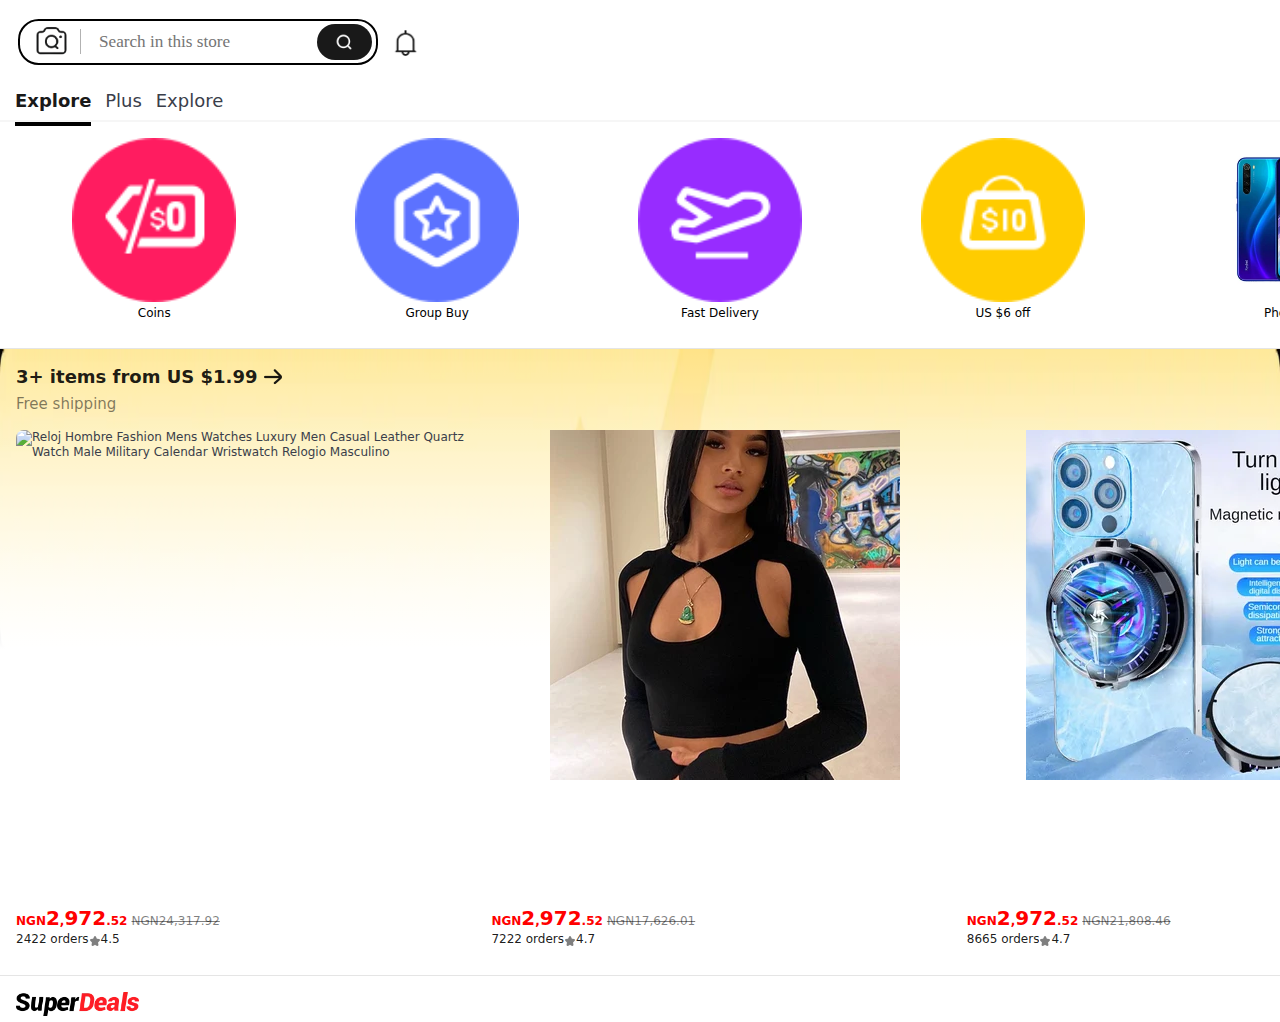
==== index.html @ a8bd3bec "Ecommerce PWA" ====
<!DOCTYPE html>
<html lang="en">
<head>
  <meta charset="UTF-8">
  <meta http-equiv="X-UA-Compatible" content="IE=edge">
  <meta name="viewport" content="width=device-width, initial-scale=1.0">
  <link rel="icon" href="img/logo.png" type="image/png">
  <title>Expresshub electronics & Grocery Delivery Mobile Template</title>
  <link rel="stylesheet" href="vender/bootstrap/css/bootstrap.min.css">
  <link rel="stylesheet" href="vender/icofont/icofont.min.css">
  <link rel="stylesheet" href="https://assets.alicdn.com/g/ae-fe/cosmos/0.0.228/msite/index.css">
  <link rel="stylesheet" href="vender/slick/slick/slick.css">
  <link rel="stylesheet" href="vender/slick/slick/slick-theme.css">
  <link rel="stylesheet" href="vender/sidebar/demo.css">
  <link rel="stylesheet" href="./css/home-msite/0.0.10/chunk.6g8dk98sdc98.css">
  <link rel="stylesheet" href="./css/home-msite/0.0.10/chunk.y7hi8d6sk78.css">
  <!-- <link rel="stylesheet" href="css/style.css"> -->
  <link rel="stylesheet" href="css/comet-icon/index.css">
  <!-- <link rel="stylesheet" href="css/cosmos/0.0.228/smart-banner-z845.css"> -->
  <link rel="stylesheet" href="css/home-msite/0.0.10/index.css">
  <link rel="stylesheet" href="https://assets.alicdn.com/g/ae-dida/home-msite/0.0.31/index.css">
  <!-- <link rel="stylesheet" href="https://ms.staticbg.com/default/web/dist/css/chunk-496bb4aa.4d5180b0.css"> -->
  <link rel="stylesheet" href="https://assets.alicdn.com/g/ae-fe/cosmos/0.0.226/msite/campaign.css">
  <script src="https://ajax.googleapis.com/ajax/libs/jquery/3.5.1/jquery.min.js"></script>

</head>
<body>
  <div class="homepage d-flex flex-column vh-100" style="display: block;">
    <!-- Header Starts -->
    <div id="shophead-appbar" style="border: 0px solid black; position: relative; box-sizing: border-box; display: flex; -webkit-box-orient: vertical; flex-direction: column; align-content: flex-start; flex-shrink: 0; z-index: 90;">
      <div style="border: 0px solid black; position: relative; box-sizing: border-box; display: flex; -webkit-box-orient: vertical; flex-direction: column; align-content: flex-start; flex-shrink: 0; width: 430px; height: 0.573333px; background-color: transparent;" data-appeared="true"></div>
      <div style="border: 0px solid black; position: relative; box-sizing: border-box; display: flex; -webkit-box-orient: vertical; flex-direction: column; align-content: flex-start; flex-shrink: 0;">
        <div style="border: 0px solid black; position: relative; box-sizing: border-box; display: flex; -webkit-box-orient: vertical; flex-direction: column; align-content: flex-start; flex-shrink: 0; opacity: 0; width: 430px; height: 0px;"></div>
        <div style="border: 0px solid black; position: relative; box-sizing: border-box; display: flex; -webkit-box-orient: horizontal; flex-direction: row; place-content: flex-start; flex-shrink: 0; width: 430px; height: 88.48px; -webkit-box-align: center; align-items: center; -webkit-box-pack: start; padding: 3.44px 18.3467px 9.17333px;">
          <div id="searchBar_container" style="border: 2px solid black; position: relative; box-sizing: border-box; display: flex; -webkit-box-orient: horizontal; flex-direction: row; place-content: flex-start space-between; flex-shrink: 0; width: 360px; height: 45.8667px; border-radius: 20.64px; color: rgb(117, 117, 117); background-color: rgb(255, 255, 255); -webkit-box-pack: justify; -webkit-box-align: center; align-items: center;">
            <div style="border: 0px solid black; position: relative; box-sizing: border-box; display: flex; -webkit-box-orient: vertical; flex-direction: column; place-content: flex-start center; flex-shrink: 0; height: 36.6933px; width: 55px; border-radius: 20.64px; margin-left: 4.58667px; -webkit-box-align: center; align-items: center; -webkit-box-pack: center;"><img src="./img/search-camera.png" style="display: flex; width: 50px; height: 50px;" alt="search-camera"></div>
            <div style="width: 1px; height: 25px; background-color: rgba(0, 0, 0, 0.3);"></div>
            <input style="appearance: none; background-color: transparent; border-color: rgb(0, 0, 0); border-width: 0px; box-sizing: border-box; color: rgb(117, 117, 117); padding: 0px; font-size: 17.2px; line-height: 34.4px; height: 34.4px; font-family: OpenSans; font-weight: 400; margin-left: 18.3467px; width: 320.64px; outline: none; text-overflow: ellipsis; overflow: hidden; white-space: nowrap;" value="Search in this store">
            <div style="border: 0px solid black; position: relative; box-sizing: border-box; display: flex; -webkit-box-orient: vertical; flex-direction: column; place-content: flex-start center; flex-shrink: 0; height: 36.6933px; width: 55.04px; background-color: rgb(25, 25, 25); border-radius: 20.64px; margin-right: 4.58667px; -webkit-box-align: center; align-items: center; -webkit-box-pack: center;"><img src="./img/48x48.webp" style="display: flex; width: 18.3467px; height: 18.3467px;" alt="48x48"></div>
          </div>
          <div style="border: 0px solid black; position: relative; box-sizing: border-box; display: flex; -webkit-box-orient: vertical; flex-direction: column; place-content: flex-start center; flex-shrink: 0; height: 36.6933px; width: 55.04px; margin-left: 0.5px; margin-right: 15px; -webkit-box-pack: center; -webkit-box-align: center; align-items: center;">
            <img src="./img/notification.png" style="display: flex; width: 50px; height: 50px;" alt="notification"></div><!-- empty -->
        </div>
        <div id="tabContainer" style="margin-bottom: 10px;">
          <div id="extab1" class="tab" style="display: inline-block;">
            <span style="margin-left: 15px; font-size: large; font-weight: bold; color: #191919;" onclick="adjustMarker(0)">Explore</span>
            <span class="marker" style="position: absolute; bottom: -4px; left: 15px; height: 4px; background-color: black;"></span>
          </div>
          <div id="extab2" class="tab" style="display: inline-block;">
            <span style="margin-left: 10px; font-size: large;" onclick="adjustMarker(1)">Plus</span>
            <span class="marker" style="position: absolute; bottom: -4px; left: 10px; height: 4px; background-color: black;"></span>
          </div>
          <div id="extab3" class="tab" style="display: inline-block;">
            <span style="margin-left: 10px; font-size: large;" onclick="adjustMarker(2)">Explore</span>
            <span class="marker" style="position: absolute; bottom: -4px; left: 10px; height: 4px; background-color: black;"></span>
          </div>
        </div>
            
      </div>
      <div style="position: absolute; bottom: 0; left: 0; width: 100%; height: 2px; background-color: rgba(212, 208, 208, 0.2);"></div>
      <!-- empty -->
      <!-- empty -->
      <!-- empty -->
    </div>
    <!-- Header End-->

  <div id="pages-tabs">
    <div id="firstSlide" class="my-auto overflow-auto vh-100" style="display: block;">

      <!-- Section 1  Starts-->
      <div id="y2023-diamond-3526833" class="gop-floor--component--KfkFLFY">
        <div data-spm="interact">
            <ul class="y2023-diamond--slider-list-wrap--2VbWS-t">
                <div class="slider--slider-root--1DQlwGU">
                    <div class="slider--slider-item--3JroW6G y2023-diamond--slider-item--1hwdWgb">
                        <li class="y2023-diamond--item--297E8-I">
                            <a
                                href=""
                            >
                                <div class="y2023-diamond--image-wrap--1cZUvHo">
                                    <img
                                        src="./img/deals.png"
                                        class="y2023-diamond--image--3-FzfK_"
                                        style="width: 12.8vw;"
                                    />
                                </div>
    
                                <div><span class="y2023-diamond--text--fDeKHYX" style="color: #000000;">Coins</span></div>
                            </a>
                        </li>
                        <li class="y2023-diamond--item--297E8-I">
                            <a
                                href=""
                            >
                                <div class="y2023-diamond--image-wrap--1cZUvHo">
                                    <img
                                        src="./img/discover.png"
                                        class="y2023-diamond--image--3-FzfK_"
                                        style="width: 12.8vw;"
                                    />
                                </div>
    
                                <div><span class="y2023-diamond--text--fDeKHYX" style="color: #000000;">Group Buy</span></div>
                            </a>
                        </li>
                        <li class="y2023-diamond--item--297E8-I">
                            <a
                                href=""
                            >
                                <div class="y2023-diamond--image-wrap--1cZUvHo">
                                    <img
                                        src="./img/delivery.png"
                                        class="y2023-diamond--image--3-FzfK_"
                                        style="width: 12.8vw;"
                                    />
                                </div>
    
                                <div><span class="y2023-diamond--text--fDeKHYX" style="color: #000000;">Fast Delivery</span></div>
                            </a>
                        </li>
                        <li class="y2023-diamond--item--297E8-I">
                            <a
                                href=""
                            >
                                <div class="y2023-diamond--image-wrap--1cZUvHo">
                                    <img
                                        src="./img/price-drop.png"
                                        class="y2023-diamond--image--3-FzfK_"
                                        style="width: 12.8vw;"
                                    />
                                </div>
    
                                <div><span class="y2023-diamond--text--fDeKHYX" style="color: #000000;">US $6 off</span></div>
                            </a>
                        </li>
                        <li class="y2023-diamond--item--297E8-I">
                            <a
                                href=""
                            >
                                <div class="y2023-diamond--image-wrap--1cZUvHo">
                                    <img
                                        src="./img/20200703080503_307.jpg.webp"
                                        class="y2023-diamond--image--3-FzfK_"
                                        style="width: 12.8vw;"
                                    />
                                </div>
    
                                <div><span class="y2023-diamond--text--fDeKHYX" style="color: #000000;">Phones</span></div>
                            </a>
                        </li>
                        <li class="y2023-diamond--item--297E8-I">
                          <a
                              href=""
                          >
                              <div class="y2023-diamond--image-wrap--1cZUvHo">
                                  <img
                                      src=""
                                      class="y2023-diamond--image--3-FzfK_"
                                      style="width: 12.8vw;"
                                  />
                              </div>
  
                              <div><span class="y2023-diamond--text--fDeKHYX" style="color: #000000;">Plus</span></div>
                          </a>
                      </li>
                      <li class="y2023-diamond--item--297E8-I">
                        <a
                            href=""
                        >
                            <div class="y2023-diamond--image-wrap--1cZUvHo">
                                <img
                                    src=""
                                    class="y2023-diamond--image--3-FzfK_"
                                    style="width: 12.8vw;"
                                />
                            </div>

                            <div><span class="y2023-diamond--text--fDeKHYX" style="color: #000000;">Plus</span></div>
                        </a>
                    </li>
                    <li class="y2023-diamond--item--297E8-I">
                      <a
                          href=""
                      >
                          <div class="y2023-diamond--image-wrap--1cZUvHo">
                              <img
                                  src=""
                                  class="y2023-diamond--image--3-FzfK_"
                                  style="width: 12.8vw;"
                              />
                          </div>

                          <div><span class="y2023-diamond--text--fDeKHYX" style="color: #000000;">Plus</span></div>
                      </a>
                  </li>
                  <li class="y2023-diamond--item--297E8-I">
                    <a
                        href=""
                    >
                        <div class="y2023-diamond--image-wrap--1cZUvHo">
                            <img
                                src=""
                                class="y2023-diamond--image--3-FzfK_"
                                style="width: 12.8vw;"
                            />
                        </div>

                        <div><span class="y2023-diamond--text--fDeKHYX" style="color: #000000;">Plus</span></div>
                    </a>
                </li>
                    </div>
                </div>
            </ul>
        </div>
      </div>
      <!-- Section 1  Ends-->
      <div style="width: 150%; border-top: 1px solid #ccc; margin-top: 10px; opacity: 0.5;"></div>
      <!-- Section 2 -->
      <div id="y2023-nn-3180398" data-type="y2023-nn" class="gop-floor--component--KfkFLFY" style="background-image: linear-gradient(to bottom, rgba(255,255,255,0), rgba(255,255,255,1)), url(./img/Se54cbf9e86954dc9b62fb0e0ddb744d20.png_.webp); background-repeat: no-repeat; background-size: 100% 300px;;">
        <div class="y2023-nn--container--1LCWPDa" data-spm="3fornn" data-spm-max-idx="7">
          <div>
            <div class="y2023-nn--title-box--W1-OI7S">
              <a href="#" class="title--wrap--2dWVxsJ">
              <div class="title--title-wrap--13i15Wl"><span class="title--title--1_xqsdr">3+ items from US $1.99</span><img src="./img/48x48.png_.webp" class="title--after-coin--eDduO2h" aria-hidden="true" alt="48x48"></div>
              <div class="title--sub-title-wrap--1XRO9d3">
                <span class="title--sub-title--1Bk8rPN">Free shipping</span>
              </div></a>
            </div>
            <div class="slider--slider-root--1DQlwGU">
              <div class="slider--slider-item--3JroW6G y2023-nn--slider-item--3ZjAYDI">
                <div class="product-card--wrap--OgR6vEE">
                  <a href="">
                  <div class="product-card--img-container--2LjFWwQ product-card--img-container-nu--1TqF7lj">
                    <div class="product-card--center--PkIVgRo">
                      <img src="https://imgaz1.staticbg.com/thumb/large//oaupload/banggood/images/A0/AE/4035839a-6b9c-4a94-9f1b-98cabf96a7e6.jpg.webp" alt="Reloj Hombre Fashion Mens Watches Luxury Men Casual Leather Quartz Watch Male Military Calendar Wristwatch Relogio Masculino" class="product-card--img-tag--2P5ZTlA">
                    </div>
                  </div>
                  <div class="product-card--price-wrap--1ygfzbW">
                    <div>
                      <div class="es--wrap--1CJdhmA notranslate" style="font-weight:bold;color:#ff0000;margin-right:4px;font-size:12px">
                        <span class="es--char--1Z3wUdt">NGN</span><span class="es--char53--1WUyNUd">2</span><span class="es--char--1Z3wUdt">,</span><span class="es--char53--1WUyNUd">9</span><span class="es--char53--1WUyNUd">7</span><span class="es--char53--1WUyNUd">2</span><span class="es--char--1Z3wUdt">.</span><span class="es--char--1Z3wUdt">5</span><span class="es--char--1Z3wUdt">2</span>
                      </div><span class="price-group--original-price--3eNWH1t">NGN24,317.92</span>
                    </div>
                  </div>
                  <div class="product-card--limit-line--2AxN-PP">
                    <span class="product-card--orders--E9dySI_">2422 orders</span><span class="product-card--average-star--2sQPg28"><span class="comet-icon comet-icon-starselected" style="color:rgba(0,0,0,0.50)"><svg viewbox="0 0 1024 1024" width="1em" height="1em" fill="currentColor" aria-hidden="false" focusable="false">
                    <path d="M361.813333 298.389333c-7.466667 13.888-18.666667 22.912-30.464 24.149334L155.946667 347.946667c-67.626667 11.264-94.293333 95.530667-46.08 145.706666l126.122666 126.954667c10.133333 10.56 14.954667 24.810667 12.48 37.717333l-30.549333 179.989334c-10.816 70.336 59.477333 123.605333 119.04 89.813333l155.968-84.288c12.650667-7.296 25.493333-7.296 37.632-0.298667l156.842667 84.778667c59.221333 33.6 129.493333-19.669333 118.72-89.664l-30.506667-179.882667c-1.28-14.058667 3.264-28.650667 12.650667-38.4l125.632-126.506666c48.448-50.389333 21.76-134.656-45.44-145.856l-174.997334-25.386667c-13.909333-2.944-25.984-11.946667-30.933333-23.573333l-77.44-165.418667c-29.653333-64.448-116.522667-64.448-146.218667 0.128l-77.077333 164.608z"></path></svg></span>4.5</span>
                  </div></a>
                </div>
                <div class="product-card--wrap--OgR6vEE" project_id="180135" exp_page="msite_home" exp_type="product" st_page_id="ktrehuvsimqcacxs18dc190667312cb25fbaeea47e" exp_page_area="3fornn" exp_product="1005005209687877" ae_project_id="180135" ae_page_type="msite_home" ae_object_type="item" ae_button_type="item" ae_page_area="3fornn" ae_object_value="1" data-aplus-ae="x3_d87f4b4" data-spm-anchor-id="a2g0n.home.3fornn.i2.50d176db4vOpl5" data-aplus-clk="x2_73df2708">
                  <a href="" data-spm-anchor-id="a2g0n.home.3fornn.3">
                  <div class="product-card--img-container--2LjFWwQ product-card--img-container-nu--1TqF7lj">
                    <div class="product-card--center--PkIVgRo">
                      <img src="./img/2023-Summer-Long-Sleeve-Cropped-Corset-Women-Top-Sexy-Aesthetic-Club-O-Neck-Fairy-Grunge-Black.jpg_350x350xz.jpg_.webp" alt="30PCS Wall Hooks Transparent Strong Self Adhesive Key Towel Door Wall Hanger Hanging Kitchen Bathroom Accessories Hooks" class="product-card--img-tag--2P5ZTlA"></div>
                  </div>
                  <div class="product-card--price-wrap--1ygfzbW">
                    <div>
                      <div class="es--wrap--1CJdhmA notranslate" style="font-weight:bold;color:#ff0000;margin-right:4px;font-size:12px">
                        <span class="es--char--1Z3wUdt">NGN</span><span class="es--char53--1WUyNUd">2</span><span class="es--char--1Z3wUdt">,</span><span class="es--char53--1WUyNUd">9</span><span class="es--char53--1WUyNUd">7</span><span class="es--char53--1WUyNUd">2</span><span class="es--char--1Z3wUdt">.</span><span class="es--char--1Z3wUdt">5</span><span class="es--char--1Z3wUdt">2</span>
                      </div><span class="price-group--original-price--3eNWH1t">NGN17,626.01</span>
                    </div>
                  </div>
                  <div class="product-card--limit-line--2AxN-PP">
                    <span class="product-card--orders--E9dySI_">7222 orders</span><span class="product-card--average-star--2sQPg28"><span class="comet-icon comet-icon-starselected" style="color:rgba(0,0,0,0.50)"><svg viewbox="0 0 1024 1024" width="1em" height="1em" fill="currentColor" aria-hidden="false" focusable="false">
                    <path d="M361.813333 298.389333c-7.466667 13.888-18.666667 22.912-30.464 24.149334L155.946667 347.946667c-67.626667 11.264-94.293333 95.530667-46.08 145.706666l126.122666 126.954667c10.133333 10.56 14.954667 24.810667 12.48 37.717333l-30.549333 179.989334c-10.816 70.336 59.477333 123.605333 119.04 89.813333l155.968-84.288c12.650667-7.296 25.493333-7.296 37.632-0.298667l156.842667 84.778667c59.221333 33.6 129.493333-19.669333 118.72-89.664l-30.506667-179.882667c-1.28-14.058667 3.264-28.650667 12.650667-38.4l125.632-126.506666c48.448-50.389333 21.76-134.656-45.44-145.856l-174.997334-25.386667c-13.909333-2.944-25.984-11.946667-30.933333-23.573333l-77.44-165.418667c-29.653333-64.448-116.522667-64.448-146.218667 0.128l-77.077333 164.608z"></path></svg></span>4.7</span>
                  </div></a>
                </div>
                <div class="product-card--wrap--OgR6vEE">
                  <a href="" data-spm-anchor-id="a2g0n.home.3fornn.4">
                  <div class="product-card--img-container--2LjFWwQ product-card--img-container-nu--1TqF7lj">
                    <div class="product-card--center--PkIVgRo">
                      <img src="./img/SL10-New-Mobile-Phone-Radiator-for-Mobile-Phone-Phablet-Fan-Semiconductor-Mobile-Phone-Cooler-Gaming-Cooler.jpg_350x350xz.jpg_.webp" alt="1pc Stainless Steel Flour Sifter For Baking, Powder Sugar Shaker With Hand Press Design, Fine Mesh Flour Sifter Sieve" class="product-card--img-tag--2P5ZTlA"></div>
                  </div>
                  <div class="product-card--price-wrap--1ygfzbW">
                    <div>
                      <div class="es--wrap--1CJdhmA notranslate" style="font-weight:bold;color:#ff0000;margin-right:4px;font-size:12px">
                        <span class="es--char--1Z3wUdt">NGN</span><span class="es--char53--1WUyNUd">2</span><span class="es--char--1Z3wUdt">,</span><span class="es--char53--1WUyNUd">9</span><span class="es--char53--1WUyNUd">7</span><span class="es--char53--1WUyNUd">2</span><span class="es--char--1Z3wUdt">.</span><span class="es--char--1Z3wUdt">5</span><span class="es--char--1Z3wUdt">2</span>
                      </div><span class="price-group--original-price--3eNWH1t">NGN21,808.46</span>
                    </div>
                  </div>
                  <div class="product-card--limit-line--2AxN-PP">
                    <span class="product-card--orders--E9dySI_">8665 orders</span><span class="product-card--average-star--2sQPg28"><span class="comet-icon comet-icon-starselected" style="color:rgba(0,0,0,0.50)"><svg viewbox="0 0 1024 1024" width="1em" height="1em" fill="currentColor" aria-hidden="false" focusable="false">
                    <path d="M361.813333 298.389333c-7.466667 13.888-18.666667 22.912-30.464 24.149334L155.946667 347.946667c-67.626667 11.264-94.293333 95.530667-46.08 145.706666l126.122666 126.954667c10.133333 10.56 14.954667 24.810667 12.48 37.717333l-30.549333 179.989334c-10.816 70.336 59.477333 123.605333 119.04 89.813333l155.968-84.288c12.650667-7.296 25.493333-7.296 37.632-0.298667l156.842667 84.778667c59.221333 33.6 129.493333-19.669333 118.72-89.664l-30.506667-179.882667c-1.28-14.058667 3.264-28.650667 12.650667-38.4l125.632-126.506666c48.448-50.389333 21.76-134.656-45.44-145.856l-174.997334-25.386667c-13.909333-2.944-25.984-11.946667-30.933333-23.573333l-77.44-165.418667c-29.653333-64.448-116.522667-64.448-146.218667 0.128l-77.077333 164.608z"></path></svg></span>4.7</span>
                  </div></a>
                </div>
                <div class="product-card--wrap--OgR6vEE" project_id="180135" exp_page="msite_home" exp_type="product" st_page_id="ktrehuvsimqcacxs18dc190667312cb25fbaeea47e" exp_page_area="3fornn" exp_product="1005005996506348" ae_project_id="180135" ae_page_type="msite_home" ae_object_type="item" ae_button_type="item" ae_page_area="3fornn" ae_object_value="3" data-aplus-ae="5" data-spm-anchor-id="a2g0n.home.3fornn.i4.50d176db4vOpl5" data-aplus-clk="x4_74649c92">
                  <a href="" data-spm-anchor-id="a2g0n.home.3fornn.5">
                  <div class="product-card--img-container--2LjFWwQ product-card--img-container-nu--1TqF7lj">
                    <div class="product-card--center--PkIVgRo">
                      <img src="./img/For-Xiaomi-V88-Drone-8K-Professional-HD-Camera-Height-Maintaining-4-Sides-Obstacle-Avoidance-RC-Quadcopter.jpg_350x350xz.jpg_.webp" alt="2/3/4 Pcs EMS Neck Electric Massager Set Cervical Patch 8 Modes 19 Levels of Strength Home Use Massage Tools for Relieve Fatigue" class="product-card--img-tag--2P5ZTlA"></div>
                  </div>
                  <div class="product-card--price-wrap--1ygfzbW">
                    <div>
                      <div class="es--wrap--1CJdhmA notranslate" style="font-weight:bold;color:#ff0000;margin-right:4px;font-size:12px">
                        <span class="es--char--1Z3wUdt">NGN</span><span class="es--char53--1WUyNUd">2</span><span class="es--char--1Z3wUdt">,</span><span class="es--char53--1WUyNUd">9</span><span class="es--char53--1WUyNUd">7</span><span class="es--char53--1WUyNUd">2</span><span class="es--char--1Z3wUdt">.</span><span class="es--char--1Z3wUdt">5</span><span class="es--char--1Z3wUdt">2</span>
                      </div><span class="price-group--original-price--3eNWH1t">NGN18,432.63</span>
                    </div>
                  </div>
                  <div class="product-card--limit-line--2AxN-PP">
                    <span class="product-card--orders--E9dySI_">15854 orders</span><span class="product-card--average-star--2sQPg28"><span class="comet-icon comet-icon-starselected" style="color:rgba(0,0,0,0.50)"><svg viewbox="0 0 1024 1024" width="1em" height="1em" fill="currentColor" aria-hidden="false" focusable="false">
                    <path d="M361.813333 298.389333c-7.466667 13.888-18.666667 22.912-30.464 24.149334L155.946667 347.946667c-67.626667 11.264-94.293333 95.530667-46.08 145.706666l126.122666 126.954667c10.133333 10.56 14.954667 24.810667 12.48 37.717333l-30.549333 179.989334c-10.816 70.336 59.477333 123.605333 119.04 89.813333l155.968-84.288c12.650667-7.296 25.493333-7.296 37.632-0.298667l156.842667 84.778667c59.221333 33.6 129.493333-19.669333 118.72-89.664l-30.506667-179.882667c-1.28-14.058667 3.264-28.650667 12.650667-38.4l125.632-126.506666c48.448-50.389333 21.76-134.656-45.44-145.856l-174.997334-25.386667c-13.909333-2.944-25.984-11.946667-30.933333-23.573333l-77.44-165.418667c-29.653333-64.448-116.522667-64.448-146.218667 0.128l-77.077333 164.608z"></path></svg></span>4.7</span>
                  </div></a>
                </div>
                <div class="product-card--wrap--OgR6vEE" project_id="180135" exp_page="msite_home" exp_type="product" st_page_id="ktrehuvsimqcacxs18dc190667312cb25fbaeea47e" exp_page_area="3fornn" exp_product="1005006054690544" ae_project_id="180135" ae_page_type="msite_home" ae_object_type="item" ae_button_type="item" ae_page_area="3fornn" ae_object_value="4" data-aplus-ae="6" data-spm-anchor-id="a2g0n.home.3fornn.i5.50d176db4vOpl5" data-aplus-clk="x5_3267cd75">
                  <a href="">
                  <div class="product-card--img-container--2LjFWwQ product-card--img-container-nu--1TqF7lj">
                    <div class="product-card--center--PkIVgRo"><img data-savepage-currentsrc="https://imgaz2.staticbg.com/thumb/view/oaupload/banggood/images/A1/C0/17235eb7-f147-4018-8b30-b5af1b968b1b.jpg.webp" data-savepage-src="https://imgaz2.staticbg.com/thumb/view/oaupload/banggood/images/A1/C0/17235eb7-f147-4018-8b30-b5af1b968b1b.jpg.webp" src="https://imgaz2.staticbg.com/thumb/view/oaupload/banggood/images/A1/C0/17235eb7-f147-4018-8b30-b5af1b968b1b.jpg.webp" alt="Universal Lazy Bracket Mobile Phone Holder Gooseneck Stand Stents Flexible Bed Desk Table Clip Bracket for Smartphone Holder" class="product-card--img-tag--2P5ZTlA"></div>
                  </div>
                  <div class="product-card--price-wrap--1ygfzbW">
                    <div>
                      <div class="es--wrap--1CJdhmA notranslate" style="font-weight:bold;color:#ff0000;margin-right:4px;font-size:12px">
                        <span class="es--char--1Z3wUdt">NGN</span><span class="es--char53--1WUyNUd">2</span><span class="es--char--1Z3wUdt">,</span><span class="es--char53--1WUyNUd">9</span><span class="es--char53--1WUyNUd">7</span><span class="es--char53--1WUyNUd">2</span><span class="es--char--1Z3wUdt">.</span><span class="es--char--1Z3wUdt">5</span><span class="es--char--1Z3wUdt">2</span>
                      </div><span class="price-group--original-price--3eNWH1t">NGN17,148.02</span>
                    </div>
                  </div>
                  <div class="product-card--limit-line--2AxN-PP">
                    <span class="product-card--orders--E9dySI_">26881 orders</span><span class="product-card--average-star--2sQPg28"><span class="comet-icon comet-icon-starselected" style="color:rgba(0,0,0,0.50)"><svg viewbox="0 0 1024 1024" width="1em" height="1em" fill="currentColor" aria-hidden="false" focusable="false">
                    <path d="M361.813333 298.389333c-7.466667 13.888-18.666667 22.912-30.464 24.149334L155.946667 347.946667c-67.626667 11.264-94.293333 95.530667-46.08 145.706666l126.122666 126.954667c10.133333 10.56 14.954667 24.810667 12.48 37.717333l-30.549333 179.989334c-10.816 70.336 59.477333 123.605333 119.04 89.813333l155.968-84.288c12.650667-7.296 25.493333-7.296 37.632-0.298667l156.842667 84.778667c59.221333 33.6 129.493333-19.669333 118.72-89.664l-30.506667-179.882667c-1.28-14.058667 3.264-28.650667 12.650667-38.4l125.632-126.506666c48.448-50.389333 21.76-134.656-45.44-145.856l-174.997334-25.386667c-13.909333-2.944-25.984-11.946667-30.933333-23.573333l-77.44-165.418667c-29.653333-64.448-116.522667-64.448-146.218667 0.128l-77.077333 164.608z"></path></svg></span>4.5</span>
                  </div></a>
                </div>
                <div class="y2023-nn--view-more-card--2AoKBbY">
                  <a href="" >
                  <div class="view-more--view-text--ogv163_ y2023-nn--view-more-container--1naNXqI">
                    <div class="view-more--text--D_ZVkVs">View more<br>
                    <img src="./img/48x48.png_.webp" class="view-more--icon--3JxLDGe" aria-hidden="true" alt="17235eb7-f147-4018-8b30-b5af1b968b1b"></div>
                  </div></a>
                </div>
              </div>
            </div>
          </div>
        </div>
      </div>
      <!-- Section 2 -->
      <div style="width: 150%; border-top: 1px solid #ccc; margin-top: 10px; opacity: 0.5;"></div>
      <!-- Section 3 -->
      <div id="y2023-choice-combination-4322716">
        <div data-spm="choice" data-spm-max-idx="10">
          <div class=""></div>
          <div style="padding-top:16px;padding-bottom:16px" >
            <div class="y2023-choice--title-box--3YBDsFm">
              <a href="" class="title--wrap--2dWVxsJ">
              <div class="title--title-wrap--13i15Wl">
                <img src="./img/superdeals.webp" class="title--title-image--1Yu9ewC" alt="17235eb7-f147-4018-8b30-b5af1b968b1b"></div>
              <div class="title--sub-title-wrap--1XRO9d3">
                <span class="title--sub-title--1Bk8rPN">Free shipping</span>
              </div></a>
            </div>
            <div class="slider--slider-root--1DQlwGU">
              <div class="slider--slider-item--3JroW6G y2023-choice--slider-item--1CAVYOp">
                <div class="newuser-card--card--1XRQlSX" >
                  <a href="" class="newuser-card--link--3i_erep">
                  <div class="newuser-card--img-wrapper--2AOz-7a">
                    <div class="product-card--img-container--2LjFWwQ newuser-card--img--PrwhuVG">
                      <div class="product-card--center--PkIVgRo"><img data-savepage-currentsrc="https://imgaz2.staticbg.com/thumb/view/oaupload/banggood/images/A1/C0/17235eb7-f147-4018-8b30-b5af1b968b1b.jpg.webp" data-savepage-src="https://imgaz2.staticbg.com/thumb/view/oaupload/banggood/images/A1/C0/17235eb7-f147-4018-8b30-b5af1b968b1b.jpg.webp" src="https://imgaz2.staticbg.com/thumb/view/oaupload/banggood/images/A1/C0/17235eb7-f147-4018-8b30-b5af1b968b1b.jpg.webp" alt="Men's Leather Pants Skinny Fit Elastic Fashion PU Leather Biker's Trousers Nightclub Party &amp; Dance Pants Thin" class="product-card--img-tag--2P5ZTlA"></div>
                    </div>
                  </div>
                  <div class="newuser-card--other--2HpD4M_">
                    <div class="newuser-card--price-wrap--1fAyf5u">
                      <div>
                        <div class="es--wrap--1CJdhmA notranslate" style="font-weight:bold;color:#ff0000;margin-right:4px;font-size:12px">
                          <span class="es--char--1Z3wUdt">NGN</span><span class="es--char53--1WUyNUd">2</span><span class="es--char53--1WUyNUd">3</span><span class="es--char--1Z3wUdt">,</span><span class="es--char53--1WUyNUd">1</span><span class="es--char53--1WUyNUd">3</span><span class="es--char53--1WUyNUd">4</span><span class="es--char--1Z3wUdt">.</span><span class="es--char--1Z3wUdt">7</span><span class="es--char--1Z3wUdt">9</span>
                        </div><span class="price-group--original-price--3eNWH1t">NGN62,939.76</span>
                      </div>
                    </div>
                    <div class="newuser-card--new-user-wrap--1vvd2vt">
                      <span class="newuser-card--super-save--19gG99S">Super savings</span>
                    </div>
                  </div></a>
                </div>
                <div class="product-card--wrap--OgR6vEE" project_id="180135" exp_page="msite_home" exp_type="product" st_page_id="ktrehuvsimqcacxs18dc190667312cb25fbaeea47e" exp_page_area="choice" exp_product="1005004778057203" ae_project_id="180135" ae_page_type="msite_home" ae_object_type="item" ae_button_type="item" ae_page_area="choice" ae_object_value="0" data-aplus-ae="x9_370e4a64" data-spm-anchor-id="a2g0n.home.choice.i2.50d176db4vOpl5" data-aplus-clk="x7_3f3eb1b">
                  <a href="">
                  <div class="product-card--img-container--2LjFWwQ product-card--img-container-nu--1TqF7lj">
                    <div class="product-card--center--PkIVgRo"><img data-savepage-currentsrc="https://imgaz2.staticbg.com/thumb/view/oaupload/banggood/images/A1/C0/17235eb7-f147-4018-8b30-b5af1b968b1b.jpg.webp" data-savepage-src="https://imgaz2.staticbg.com/thumb/view/oaupload/banggood/images/A1/C0/17235eb7-f147-4018-8b30-b5af1b968b1b.jpg.webp" src="https://imgaz2.staticbg.com/thumb/view/oaupload/banggood/images/A1/C0/17235eb7-f147-4018-8b30-b5af1b968b1b.jpg.webp" alt="Fashion Men Stainless Steel Watch Luxury Calendar Quartz Wrist Watch Mens Business Watches for Man Clock Montre Homme" class="product-card--img-tag--2P5ZTlA"></div>
                  </div>
                  <div class="product-card--price-wrap--1ygfzbW">
                    <div>
                      <div class="es--wrap--1CJdhmA notranslate" style="font-weight:bold;color:#ff0000;margin-right:4px;font-size:12px">
                        <span class="es--char--1Z3wUdt">NGN</span><span class="es--char53--1WUyNUd">1</span><span class="es--char--1Z3wUdt">,</span><span class="es--char53--1WUyNUd">4</span><span class="es--char53--1WUyNUd">7</span><span class="es--char53--1WUyNUd">8</span><span class="es--char--1Z3wUdt">.</span><span class="es--char--1Z3wUdt">7</span><span class="es--char--1Z3wUdt">9</span>
                      </div><span class="price-group--original-price--3eNWH1t">NGN23,332.06</span>
                    </div>
                  </div>
                  <div class="product-card--limit-line--2AxN-PP">
                    <span class="product-card--orders--E9dySI_">50,000+ orders</span><span class="product-card--average-star--2sQPg28"><span class="comet-icon comet-icon-starselected" style="color:rgba(0,0,0,0.50)"><svg viewbox="0 0 1024 1024" width="1em" height="1em" fill="currentColor" aria-hidden="false" focusable="false">
                    <path d="M361.813333 298.389333c-7.466667 13.888-18.666667 22.912-30.464 24.149334L155.946667 347.946667c-67.626667 11.264-94.293333 95.530667-46.08 145.706666l126.122666 126.954667c10.133333 10.56 14.954667 24.810667 12.48 37.717333l-30.549333 179.989334c-10.816 70.336 59.477333 123.605333 119.04 89.813333l155.968-84.288c12.650667-7.296 25.493333-7.296 37.632-0.298667l156.842667 84.778667c59.221333 33.6 129.493333-19.669333 118.72-89.664l-30.506667-179.882667c-1.28-14.058667 3.264-28.650667 12.650667-38.4l125.632-126.506666c48.448-50.389333 21.76-134.656-45.44-145.856l-174.997334-25.386667c-13.909333-2.944-25.984-11.946667-30.933333-23.573333l-77.44-165.418667c-29.653333-64.448-116.522667-64.448-146.218667 0.128l-77.077333 164.608z"></path></svg></span>4.4</span>
                  </div></a>
                </div>
                <div class="product-card--wrap--OgR6vEE">
                  <a href="">
                  <div class="product-card--img-container--2LjFWwQ product-card--img-container-nu--1TqF7lj">
                    <div class="product-card--center--PkIVgRo"><img data-savepage-currentsrc="https://imgaz2.staticbg.com/thumb/view/oaupload/banggood/images/A1/C0/17235eb7-f147-4018-8b30-b5af1b968b1b.jpg.webp" data-savepage-src="https://imgaz2.staticbg.com/thumb/view/oaupload/banggood/images/A1/C0/17235eb7-f147-4018-8b30-b5af1b968b1b.jpg.webp" src="https://imgaz2.staticbg.com/thumb/view/oaupload/banggood/images/A1/C0/17235eb7-f147-4018-8b30-b5af1b968b1b.jpg.webp" alt="Chest Bag Men New Leisure Fashion Trend One Shoulder Chest Bag Outdoor Sports Multi Functional Crossbody Bag" class="product-card--img-tag--2P5ZTlA"></div>
                  </div>
                  <div class="product-card--price-wrap--1ygfzbW">
                    <div>
                      <div class="es--wrap--1CJdhmA notranslate" style="font-weight:bold;color:#ff0000;margin-right:4px;font-size:12px">
                        <span class="es--char--1Z3wUdt">NGN</span><span class="es--char53--1WUyNUd">1</span><span class="es--char--1Z3wUdt">,</span><span class="es--char53--1WUyNUd">4</span><span class="es--char53--1WUyNUd">7</span><span class="es--char53--1WUyNUd">8</span><span class="es--char--1Z3wUdt">.</span><span class="es--char--1Z3wUdt">7</span><span class="es--char--1Z3wUdt">9</span>
                      </div><span class="price-group--original-price--3eNWH1t">NGN20,553.72</span>
                    </div>
                  </div>
                  <div class="product-card--limit-line--2AxN-PP">
                    <span class="product-card--orders--E9dySI_">10,000+ orders</span><span class="product-card--average-star--2sQPg28"><span class="comet-icon comet-icon-starselected" style="color:rgba(0,0,0,0.50)"><svg viewbox="0 0 1024 1024" width="1em" height="1em" fill="currentColor" aria-hidden="false" focusable="false">
                    <path d="M361.813333 298.389333c-7.466667 13.888-18.666667 22.912-30.464 24.149334L155.946667 347.946667c-67.626667 11.264-94.293333 95.530667-46.08 145.706666l126.122666 126.954667c10.133333 10.56 14.954667 24.810667 12.48 37.717333l-30.549333 179.989334c-10.816 70.336 59.477333 123.605333 119.04 89.813333l155.968-84.288c12.650667-7.296 25.493333-7.296 37.632-0.298667l156.842667 84.778667c59.221333 33.6 129.493333-19.669333 118.72-89.664l-30.506667-179.882667c-1.28-14.058667 3.264-28.650667 12.650667-38.4l125.632-126.506666c48.448-50.389333 21.76-134.656-45.44-145.856l-174.997334-25.386667c-13.909333-2.944-25.984-11.946667-30.933333-23.573333l-77.44-165.418667c-29.653333-64.448-116.522667-64.448-146.218667 0.128l-77.077333 164.608z"></path></svg></span>4.7</span>
                  </div></a>
                </div>
                <div class="product-card--wrap--OgR6vEE" project_id="180135" exp_page="msite_home" exp_type="product" st_page_id="ktrehuvsimqcacxs18dc190667312cb25fbaeea47e" exp_page_area="choice" exp_product="1005003609740240" ae_project_id="180135" ae_page_type="msite_home" ae_object_type="item" ae_button_type="item" ae_page_area="choice" ae_object_value="2" data-aplus-ae="11" data-spm-anchor-id="a2g0n.home.choice.i4.50d176db4vOpl5" data-aplus-clk="x9_a429484">
                  <a href="">
                  <div class="product-card--img-container--2LjFWwQ product-card--img-container-nu--1TqF7lj">
                    <div class="product-card--center--PkIVgRo"><img data-savepage-currentsrc="https://imgaz2.staticbg.com/thumb/view/oaupload/banggood/images/A1/C0/17235eb7-f147-4018-8b30-b5af1b968b1b.jpg.webp" data-savepage-src="https://imgaz2.staticbg.com/thumb/view/oaupload/banggood/images/A1/C0/17235eb7-f147-4018-8b30-b5af1b968b1b.jpg.webp" src="https://imgaz2.staticbg.com/thumb/view/oaupload/banggood/images/A1/C0/17235eb7-f147-4018-8b30-b5af1b968b1b.jpg.webp" alt="Mobile Phone Holder Stand Desktop Lazy Bedside Bracket Support Stand Foldable and Hoisting Multi-Function Telescopic Holder" class="product-card--img-tag--2P5ZTlA"></div>
                  </div>
                  <div class="product-card--price-wrap--1ygfzbW">
                    <div>
                      <div class="es--wrap--1CJdhmA notranslate" style="font-weight:bold;color:#ff0000;margin-right:4px;font-size:12px">
                        <span class="es--char--1Z3wUdt">NGN</span><span class="es--char53--1WUyNUd">1</span><span class="es--char--1Z3wUdt">,</span><span class="es--char53--1WUyNUd">4</span><span class="es--char53--1WUyNUd">7</span><span class="es--char53--1WUyNUd">8</span><span class="es--char--1Z3wUdt">.</span><span class="es--char--1Z3wUdt">7</span><span class="es--char--1Z3wUdt">9</span>
                      </div><span class="price-group--original-price--3eNWH1t">NGN19,179.49</span>
                    </div>
                  </div>
                  <div class="product-card--limit-line--2AxN-PP">
                    <span class="product-card--orders--E9dySI_">100K+ orders</span><span class="product-card--average-star--2sQPg28"><span class="comet-icon comet-icon-starselected" style="color:rgba(0,0,0,0.50)"><svg viewbox="0 0 1024 1024" width="1em" height="1em" fill="currentColor" aria-hidden="false" focusable="false">
                    <path d="M361.813333 298.389333c-7.466667 13.888-18.666667 22.912-30.464 24.149334L155.946667 347.946667c-67.626667 11.264-94.293333 95.530667-46.08 145.706666l126.122666 126.954667c10.133333 10.56 14.954667 24.810667 12.48 37.717333l-30.549333 179.989334c-10.816 70.336 59.477333 123.605333 119.04 89.813333l155.968-84.288c12.650667-7.296 25.493333-7.296 37.632-0.298667l156.842667 84.778667c59.221333 33.6 129.493333-19.669333 118.72-89.664l-30.506667-179.882667c-1.28-14.058667 3.264-28.650667 12.650667-38.4l125.632-126.506666c48.448-50.389333 21.76-134.656-45.44-145.856l-174.997334-25.386667c-13.909333-2.944-25.984-11.946667-30.933333-23.573333l-77.44-165.418667c-29.653333-64.448-116.522667-64.448-146.218667 0.128l-77.077333 164.608z"></path></svg></span>4.6</span>
                  </div></a>
                </div>
                <div class="product-card--wrap--OgR6vEE" project_id="180135" exp_page="msite_home" exp_type="product" st_page_id="ktrehuvsimqcacxs18dc190667312cb25fbaeea47e" exp_page_area="choice" exp_product="1005004096831847" ae_project_id="180135" ae_page_type="msite_home" ae_object_type="item" ae_button_type="item" ae_page_area="choice" ae_object_value="3" data-aplus-ae="12" data-spm-anchor-id="a2g0n.home.choice.i5.50d176db4vOpl5" data-aplus-clk="x10_61583542">
                  <a href="">
                  <div class="product-card--img-container--2LjFWwQ product-card--img-container-nu--1TqF7lj">
                    <div class="product-card--center--PkIVgRo"><img data-savepage-currentsrc="https://imgaz2.staticbg.com/thumb/view/oaupload/banggood/images/A1/C0/17235eb7-f147-4018-8b30-b5af1b968b1b.jpg.webp" data-savepage-src="https://imgaz2.staticbg.com/thumb/view/oaupload/banggood/images/A1/C0/17235eb7-f147-4018-8b30-b5af1b968b1b.jpg.webp" src="https://imgaz2.staticbg.com/thumb/view/oaupload/banggood/images/A1/C0/17235eb7-f147-4018-8b30-b5af1b968b1b.jpg.webp" alt="Back Posture Correction Belt Hunchback Prevention Correction of Sitting Posture Unisex Breathable Body Shaping" class="product-card--img-tag--2P5ZTlA"></div>
                  </div>
                  <div class="product-card--price-wrap--1ygfzbW">
                    <div>
                      <div class="es--wrap--1CJdhmA notranslate" style="font-weight:bold;color:#ff0000;margin-right:4px;font-size:12px">
                        <span class="es--char--1Z3wUdt">NGN</span><span class="es--char53--1WUyNUd">1</span><span class="es--char--1Z3wUdt">,</span><span class="es--char53--1WUyNUd">4</span><span class="es--char53--1WUyNUd">7</span><span class="es--char53--1WUyNUd">8</span><span class="es--char--1Z3wUdt">.</span><span class="es--char--1Z3wUdt">7</span><span class="es--char--1Z3wUdt">9</span>
                      </div><span class="price-group--original-price--3eNWH1t">NGN19,269.12</span>
                    </div>
                  </div>
                  <div class="product-card--limit-line--2AxN-PP">
                    <span class="product-card--orders--E9dySI_">50,000+ orders</span><span class="product-card--average-star--2sQPg28"><span class="comet-icon comet-icon-starselected" style="color:rgba(0,0,0,0.50)"><svg viewbox="0 0 1024 1024" width="1em" height="1em" fill="currentColor" aria-hidden="false" focusable="false">
                    <path d="M361.813333 298.389333c-7.466667 13.888-18.666667 22.912-30.464 24.149334L155.946667 347.946667c-67.626667 11.264-94.293333 95.530667-46.08 145.706666l126.122666 126.954667c10.133333 10.56 14.954667 24.810667 12.48 37.717333l-30.549333 179.989334c-10.816 70.336 59.477333 123.605333 119.04 89.813333l155.968-84.288c12.650667-7.296 25.493333-7.296 37.632-0.298667l156.842667 84.778667c59.221333 33.6 129.493333-19.669333 118.72-89.664l-30.506667-179.882667c-1.28-14.058667 3.264-28.650667 12.650667-38.4l125.632-126.506666c48.448-50.389333 21.76-134.656-45.44-145.856l-174.997334-25.386667c-13.909333-2.944-25.984-11.946667-30.933333-23.573333l-77.44-165.418667c-29.653333-64.448-116.522667-64.448-146.218667 0.128l-77.077333 164.608z"></path></svg></span>4.5</span>
                  </div></a>
                </div>
                <div class="product-card--wrap--OgR6vEE" project_id="180135" exp_page="msite_home" exp_type="product" st_page_id="ktrehuvsimqcacxs18dc190667312cb25fbaeea47e" exp_page_area="choice" exp_product="1005004896634876" ae_project_id="180135" ae_page_type="msite_home" ae_object_type="item" ae_button_type="item" ae_page_area="choice" ae_object_value="4" data-aplus-ae="13" data-spm-anchor-id="a2g0n.home.choice.i6.50d176db4vOpl5" data-aplus-clk="x11_415fdc4d">
                  <a href="">
                  <div class="product-card--img-container--2LjFWwQ product-card--img-container-nu--1TqF7lj">
                    <div class="product-card--center--PkIVgRo"><img data-savepage-currentsrc="https://imgaz2.staticbg.com/thumb/view/oaupload/banggood/images/A1/C0/17235eb7-f147-4018-8b30-b5af1b968b1b.jpg.webp" data-savepage-src="https://imgaz2.staticbg.com/thumb/view/oaupload/banggood/images/A1/C0/17235eb7-f147-4018-8b30-b5af1b968b1b.jpg.webp" src="https://imgaz2.staticbg.com/thumb/view/oaupload/banggood/images/A1/C0/17235eb7-f147-4018-8b30-b5af1b968b1b.jpg.webp" alt="1pc Pink/Grey/Black/Navy Travel Portable Digital Product Storage Bag USB Data Cable Organizer Headset Charging Treasure Box Bag" class="product-card--img-tag--2P5ZTlA"></div>
                  </div>
                  <div class="product-card--price-wrap--1ygfzbW">
                    <div>
                      <div class="es--wrap--1CJdhmA notranslate" style="font-weight:bold;color:#ff0000;margin-right:4px;font-size:12px">
                        <span class="es--char--1Z3wUdt">NGN</span><span class="es--char53--1WUyNUd">4</span><span class="es--char--1Z3wUdt">,</span><span class="es--char53--1WUyNUd">8</span><span class="es--char53--1WUyNUd">5</span><span class="es--char53--1WUyNUd">4</span><span class="es--char--1Z3wUdt">.</span><span class="es--char--1Z3wUdt">6</span><span class="es--char--1Z3wUdt">3</span>
                      </div><span class="price-group--original-price--3eNWH1t">NGN22,764.45</span>
                    </div>
                  </div>
                  <div class="product-card--limit-line--2AxN-PP">
                    <span class="product-card--orders--E9dySI_">100K+ orders</span><span class="product-card--average-star--2sQPg28"><span class="comet-icon comet-icon-starselected" style="color:rgba(0,0,0,0.50)"><svg viewbox="0 0 1024 1024" width="1em" height="1em" fill="currentColor" aria-hidden="false" focusable="false">
                    <path d="M361.813333 298.389333c-7.466667 13.888-18.666667 22.912-30.464 24.149334L155.946667 347.946667c-67.626667 11.264-94.293333 95.530667-46.08 145.706666l126.122666 126.954667c10.133333 10.56 14.954667 24.810667 12.48 37.717333l-30.549333 179.989334c-10.816 70.336 59.477333 123.605333 119.04 89.813333l155.968-84.288c12.650667-7.296 25.493333-7.296 37.632-0.298667l156.842667 84.778667c59.221333 33.6 129.493333-19.669333 118.72-89.664l-30.506667-179.882667c-1.28-14.058667 3.264-28.650667 12.650667-38.4l125.632-126.506666c48.448-50.389333 21.76-134.656-45.44-145.856l-174.997334-25.386667c-13.909333-2.944-25.984-11.946667-30.933333-23.573333l-77.44-165.418667c-29.653333-64.448-116.522667-64.448-146.218667 0.128l-77.077333 164.608z"></path></svg></span>4.7</span>
                  </div></a>
                </div>
                <div class="product-card--wrap--OgR6vEE" project_id="180135" exp_page="msite_home" exp_type="product" st_page_id="ktrehuvsimqcacxs18dc190667312cb25fbaeea47e" exp_page_area="choice" exp_product="1005005602745105" ae_project_id="180135" ae_page_type="msite_home" ae_object_type="item" ae_button_type="item" ae_page_area="choice" ae_object_value="5" data-aplus-ae="14" data-spm-anchor-id="a2g0n.home.choice.i7.50d176db4vOpl5" data-aplus-clk="x12_144019a8">
                  <a href="">
                  <div class="product-card--img-container--2LjFWwQ product-card--img-container-nu--1TqF7lj">
                    <div class="product-card--center--PkIVgRo"><img data-savepage-currentsrc="https://imgaz2.staticbg.com/thumb/view/oaupload/banggood/images/A1/C0/17235eb7-f147-4018-8b30-b5af1b968b1b.jpg.webp" data-savepage-src="https://imgaz2.staticbg.com/thumb/view/oaupload/banggood/images/A1/C0/17235eb7-f147-4018-8b30-b5af1b968b1b.jpg.webp" src="https://imgaz2.staticbg.com/thumb/view/oaupload/banggood/images/A1/C0/17235eb7-f147-4018-8b30-b5af1b968b1b.jpg.webp" alt="Women Zipper Short Style Purse Lychee Pattern Fashion Large Capacity Multi Card Slot Coin Purse With Zipper" class="product-card--img-tag--2P5ZTlA"></div>
                  </div>
                  <div class="product-card--price-wrap--1ygfzbW">
                    <div>
                      <div class="es--wrap--1CJdhmA notranslate" style="font-weight:bold;color:#ff0000;margin-right:4px;font-size:12px">
                        <span class="es--char--1Z3wUdt">NGN</span><span class="es--char53--1WUyNUd">3</span><span class="es--char--1Z3wUdt">,</span><span class="es--char53--1WUyNUd">8</span><span class="es--char53--1WUyNUd">0</span><span class="es--char53--1WUyNUd">9</span><span class="es--char--1Z3wUdt">.</span><span class="es--char--1Z3wUdt">0</span><span class="es--char--1Z3wUdt">1</span>
                      </div><span class="price-group--original-price--3eNWH1t">NGN20,225.10</span>
                    </div>
                  </div>
                  <div class="product-card--limit-line--2AxN-PP">
                    <span class="product-card--orders--E9dySI_">10,000+ orders</span><span class="product-card--average-star--2sQPg28"><span class="comet-icon comet-icon-starselected" style="color:rgba(0,0,0,0.50)"><svg viewbox="0 0 1024 1024" width="1em" height="1em" fill="currentColor" aria-hidden="false" focusable="false">
                    <path d="M361.813333 298.389333c-7.466667 13.888-18.666667 22.912-30.464 24.149334L155.946667 347.946667c-67.626667 11.264-94.293333 95.530667-46.08 145.706666l126.122666 126.954667c10.133333 10.56 14.954667 24.810667 12.48 37.717333l-30.549333 179.989334c-10.816 70.336 59.477333 123.605333 119.04 89.813333l155.968-84.288c12.650667-7.296 25.493333-7.296 37.632-0.298667l156.842667 84.778667c59.221333 33.6 129.493333-19.669333 118.72-89.664l-30.506667-179.882667c-1.28-14.058667 3.264-28.650667 12.650667-38.4l125.632-126.506666c48.448-50.389333 21.76-134.656-45.44-145.856l-174.997334-25.386667c-13.909333-2.944-25.984-11.946667-30.933333-23.573333l-77.44-165.418667c-29.653333-64.448-116.522667-64.448-146.218667 0.128l-77.077333 164.608z"></path></svg></span>4.8</span>
                  </div></a>
                </div>
                <div class="product-card--wrap--OgR6vEE" project_id="180135" exp_page="msite_home" exp_type="product" st_page_id="ktrehuvsimqcacxs18dc190667312cb25fbaeea47e" exp_page_area="choice" exp_product="1005005733281003" ae_project_id="180135" ae_page_type="msite_home" ae_object_type="item" ae_button_type="item" ae_page_area="choice" ae_object_value="6" data-aplus-ae="15" data-spm-anchor-id="a2g0n.home.choice.i8.50d176db4vOpl5" data-aplus-clk="x13_72cb4e5c">
                  <a href="">
                  <div class="product-card--img-container--2LjFWwQ product-card--img-container-nu--1TqF7lj">
                    <div class="product-card--center--PkIVgRo"><img data-savepage-currentsrc="https://imgaz2.staticbg.com/thumb/view/oaupload/banggood/images/A1/C0/17235eb7-f147-4018-8b30-b5af1b968b1b.jpg.webp" data-savepage-src="https://imgaz2.staticbg.com/thumb/view/oaupload/banggood/images/A1/C0/17235eb7-f147-4018-8b30-b5af1b968b1b.jpg.webp" src="https://imgaz2.staticbg.com/thumb/view/oaupload/banggood/images/A1/C0/17235eb7-f147-4018-8b30-b5af1b968b1b.jpg.webp" alt="TWS Pro60 Wireless Bluetooth Headset with Mic Earbuds Noise Cancelling Stereo Bluetooth Earphones Air Pro 60 Wireless Headphones" class="product-card--img-tag--2P5ZTlA"></div>
                  </div>
                  <div class="product-card--price-wrap--1ygfzbW">
                    <div>
                      <div class="es--wrap--1CJdhmA notranslate" style="font-weight:bold;color:#ff0000;margin-right:4px;font-size:12px">
                        <span class="es--char--1Z3wUdt">NGN</span><span class="es--char53--1WUyNUd">1</span><span class="es--char--1Z3wUdt">,</span><span class="es--char53--1WUyNUd">4</span><span class="es--char53--1WUyNUd">7</span><span class="es--char53--1WUyNUd">8</span><span class="es--char--1Z3wUdt">.</span><span class="es--char--1Z3wUdt">7</span><span class="es--char--1Z3wUdt">9</span>
                      </div><span class="price-group--original-price--3eNWH1t">NGN25,064.79</span>
                    </div>
                  </div>
                  <div class="product-card--limit-line--2AxN-PP">
                    <span class="product-card--orders--E9dySI_">100K+ orders</span><span class="product-card--average-star--2sQPg28"><span class="comet-icon comet-icon-starselected" style="color:rgba(0,0,0,0.50)"><svg viewbox="0 0 1024 1024" width="1em" height="1em" fill="currentColor" aria-hidden="false" focusable="false">
                    <path d="M361.813333 298.389333c-7.466667 13.888-18.666667 22.912-30.464 24.149334L155.946667 347.946667c-67.626667 11.264-94.293333 95.530667-46.08 145.706666l126.122666 126.954667c10.133333 10.56 14.954667 24.810667 12.48 37.717333l-30.549333 179.989334c-10.816 70.336 59.477333 123.605333 119.04 89.813333l155.968-84.288c12.650667-7.296 25.493333-7.296 37.632-0.298667l156.842667 84.778667c59.221333 33.6 129.493333-19.669333 118.72-89.664l-30.506667-179.882667c-1.28-14.058667 3.264-28.650667 12.650667-38.4l125.632-126.506666c48.448-50.389333 21.76-134.656-45.44-145.856l-174.997334-25.386667c-13.909333-2.944-25.984-11.946667-30.933333-23.573333l-77.44-165.418667c-29.653333-64.448-116.522667-64.448-146.218667 0.128l-77.077333 164.608z"></path></svg></span>4.7</span>
                  </div></a>
                </div>
                <div class="y2023-choice--view-more-card--2vKDn81">
                  <a href="">
                  <div class="view-more--view-text--ogv163_ y2023-choice--view-more-container--25-qYmd">
                    <div class="view-more--text--D_ZVkVs">View More<br>
                    <img data-savepage-src="https://imgaz2.staticbg.com/thumb/view/oaupload/banggood/images/A1/C0/17235eb7-f147-4018-8b30-b5af1b968b1b.jpg.webp" src="https://imgaz2.staticbg.com/thumb/view/oaupload/banggood/images/A1/C0/17235eb7-f147-4018-8b30-b5af1b968b1b.jpg.webp" class="view-more--icon--3JxLDGe" aria-hidden="true" alt="17235eb7-f147-4018-8b30-b5af1b968b1b"></div>
                  </div></a>
                </div>
              </div>
            </div>
          </div>
        </div>
      </div>
      <!-- Section 3 -->
      <div style="width: 150%; border-top: 1px solid #ccc; margin-top: 10px; opacity: 0.5;"></div>
      <!-- Section 4 -->
      <div id="y2023-sale-subject-venue-3196147" data-type="y2023-sale-subject-venue" class="gop-floor--component--KfkFLFY">
        <div class="y2023-sale-subject-venue--box--3PuwhET" data-spm="sale_msite_top_banner">
          <a href="" class="y2023-sale-subject-venue--link--t4REvvO"><img src="./img/Sba84a6beec52449d932466db4d79c594r.png_.webp" class="y2023-sale-subject-venue--img--a1dgPxH" alt="Sba84a6beec52449d932466db4d79c594r"></a>
        </div>
      </div>
      <!-- Section 4 -->
      <!-- Section 5 -->
      <div id="y2023-sale-horizontal-four-3196220" data-type="y2023-sale-horizontal-four" style="background-color:#FFEB9F" class="gop-floor--component--KfkFLFY">
        <div class="y2023-sale-horizontal-four--container--3NHhpR5" style="margin-top:0px;margin-bottom:2px" data-spm="sale_msite_d11_entrance">
          <div class="slider--slider-root--1DQlwGU">
            <div class="slider--slider-item--3JroW6G">
              <section project_id="180135" exp_page="msite_home" exp_type="area" st_page_id="ktrehuvsimqcacxs18e0f7a9f066ed0bb82126d957" exp_page_area="sale_msite_d11_entrance">
                <div class="y2023-sale-horizontal-four--line--2x45WbR">
                  <div class="y2023-sale-horizontal-four--item--1uXfpRz" style="background-color:#FFFFFF">
                    <div class="y2023-sale-horizontal-four--width--3PucuKa" project_id="180135" exp_page="msite_home" exp_type="product" st_page_id="ktrehuvsimqcacxs18e0f7a9f066ed0bb82126d957" exp_page_area="sale_msite_d11_entrance" exp_product="1005005366045125" ae_project_id="180135" ae_page_type="msite_home" ae_object_type="item" ae_button_type="item" ae_page_area="sale_msite_d11_entrance" ae_object_value="0" data-aplus-ae="x15_450e4030" data-spm-anchor-id="a2g0n.home.sale_msite_d11_entrance.i0.650c76dbXV0UOP" data-aplus-clk="x13_7340b20c">
                      <a href="" class="y2023-sale-horizontal-four--link--eD-OPJ5">
                      <section class="y2023-sale-horizontal-four--section--3zkaST1">
                        <div class="product-card--img-container--2LjFWwQ">
                          <div class="product-card--center--PkIVgRo"><img src="//ae01.alicdn.com/kf/S2a21098808834541be6c1e19adcfbeb8c.jpg_220x220Q75.jpg_.webp" alt="S2a21098808834541be6c1e19adcfbeb8c" class="product-card--img-tag--2P5ZTlA"></div>
                        </div>
                        <div class="y2023-sale-horizontal-four--discount-wrap--1uuPc8h">
                          <span class="y2023-sale-horizontal-four--discount--1QkACvl">70<!-- -->% <!-- -->off</span>
                        </div>
                      </section>
                      <div class="y2023-sale-horizontal-four--title--3s4umS1" style="background-color:#FFFFFF">
                        <span style="color:#000000">Shopping Guide</span>
                      </div></a>
                    </div>
                  </div>
                  <div class="y2023-sale-horizontal-four--item--1uXfpRz" style="background-color:#FFFFFF">
                    <div class="y2023-sale-horizontal-four--width--3PucuKa" project_id="180135" exp_page="msite_home" exp_type="product" st_page_id="ktrehuvsimqcacxs18e0f7a9f066ed0bb82126d957" exp_page_area="sale_msite_d11_entrance" exp_product="1005005959896803" ae_project_id="180135" ae_page_type="msite_home" ae_object_type="item" ae_button_type="item" ae_page_area="sale_msite_d11_entrance" ae_object_value="1" data-aplus-ae="x16_7ee0b8a" data-spm-anchor-id="a2g0n.home.sale_msite_d11_entrance.i1.650c76dbXV0UOP" data-aplus-clk="x14_5f8f882c">
                      <a href="" class="y2023-sale-horizontal-four--link--eD-OPJ5">
                      <section class="y2023-sale-horizontal-four--section--3zkaST1">
                        <div class="product-card--img-container--2LjFWwQ">
                          <div class="product-card--center--PkIVgRo"><img src="//ae01.alicdn.com/kf/H843b92796d0d425d8e8a1a17666ceb72Y.jpg_220x220Q75.jpg_.webp" alt="H843b92796d0d425d8e8a1a17666ceb72Y" class="product-card--img-tag--2P5ZTlA"></div>
                        </div>
                        <div class="y2023-sale-horizontal-four--discount-wrap--1uuPc8h">
                          <span class="y2023-sale-horizontal-four--discount--1QkACvl">65<!-- -->% <!-- -->off</span>
                        </div>
                      </section>
                      <div class="y2023-sale-horizontal-four--title--3s4umS1" style="background-color:#FFFFFF">
                        <span style="color:#000000">Bestsellers</span>
                      </div></a>
                    </div>
                  </div>
                  <div class="y2023-sale-horizontal-four--item--1uXfpRz" style="background-color:#FFFFFF">
                    <div class="y2023-sale-horizontal-four--width--3PucuKa" project_id="180135" exp_page="msite_home" exp_type="product" st_page_id="ktrehuvsimqcacxs18e0f7a9f066ed0bb82126d957" exp_page_area="sale_msite_d11_entrance" exp_product="1005006354350920" ae_project_id="180135" ae_page_type="msite_home" ae_object_type="item" ae_button_type="item" ae_page_area="sale_msite_d11_entrance" ae_object_value="2" data-aplus-ae="x17_161f952d" data-spm-anchor-id="a2g0n.home.sale_msite_d11_entrance.i2.650c76dbXV0UOP" data-aplus-clk="x15_69da4669">
                      <a href="" class="y2023-sale-horizontal-four--link--eD-OPJ5">
                      <section class="y2023-sale-horizontal-four--section--3zkaST1">
                        <div class="product-card--img-container--2LjFWwQ">
                          <div class="product-card--center--PkIVgRo"><img src="//ae01.alicdn.com/kf/Sb77dff324e7d40fba8b31bddccba549a1.jpg_220x220Q75.jpg_.webp" alt="Sb77dff324e7d40fba8b31bddccba549a1" class="product-card--img-tag--2P5ZTlA"></div>
                        </div>
                        <div class="y2023-sale-horizontal-four--discount-wrap--1uuPc8h">
                          <span class="y2023-sale-horizontal-four--discount--1QkACvl">71<!-- -->% <!-- -->off</span>
                        </div>
                      </section>
                      <div class="y2023-sale-horizontal-four--title--3s4umS1" style="background-color:#FFFFFF">
                        <span style="color:#000000">Spring Essentials</span>
                      </div></a>
                    </div>
                  </div>
                  <div class="y2023-sale-horizontal-four--item--1uXfpRz" style="background-color:#FFFFFF">
                    <div class="y2023-sale-horizontal-four--width--3PucuKa">
                      <a href="" class="y2023-sale-horizontal-four--link--eD-OPJ5">
                      <section class="y2023-sale-horizontal-four--section--3zkaST1">
                        <div class="product-card--img-container--2LjFWwQ">
                          <div class="product-card--center--PkIVgRo"><img src="//ae01.alicdn.com/kf/Seb548281eb3441f0bcf86225219ee979T.jpg_220x220Q75.jpg_.webp" alt="Seb548281eb3441f0bcf86225219ee979T" class="product-card--img-tag--2P5ZTlA"></div>
                        </div>
                        <div class="y2023-sale-horizontal-four--discount-wrap--1uuPc8h">
                          <span class="y2023-sale-horizontal-four--discount--1QkACvl">47<!-- -->% <!-- -->off</span>
                        </div>
                      </section>
                      <div class="y2023-sale-horizontal-four--title--3s4umS1" style="background-color:#FFFFFF">
                        <span style="color:#000000">Home deals</span>
                      </div></a>
                    </div>
                  </div>
                  <div class="y2023-sale-horizontal-four--item--1uXfpRz" style="background-color:#FFFFFF">
                    <div class="y2023-sale-horizontal-four--width--3PucuKa" project_id="180135" exp_page="msite_home" exp_type="product" st_page_id="ktrehuvsimqcacxs18e0f7a9f066ed0bb82126d957" exp_page_area="sale_msite_d11_entrance" exp_product="1005005589005526" ae_project_id="180135" ae_page_type="msite_home" ae_object_type="item" ae_button_type="item" ae_page_area="sale_msite_d11_entrance" ae_object_value="4" data-aplus-ae="19" data-spm-anchor-id="a2g0n.home.sale_msite_d11_entrance.i4.650c76dbXV0UOP" data-aplus-clk="x17_6c4fbcc8">
                      <a href="" class="y2023-sale-horizontal-four--link--eD-OPJ5">
                      <section class="y2023-sale-horizontal-four--section--3zkaST1">
                        <div class="product-card--img-container--2LjFWwQ">
                          <div class="product-card--center--PkIVgRo"><img src="//ae01.alicdn.com/kf/Sbcbd4a56c05a496d86cea800339216f7c.jpg_220x220Q75.jpg_.webp" alt="Sbcbd4a56c05a496d86cea800339216f7c" class="product-card--img-tag--2P5ZTlA"></div>
                        </div>
                        <div class="y2023-sale-horizontal-four--discount-wrap--1uuPc8h">
                          <span class="y2023-sale-horizontal-four--discount--1QkACvl">56<!-- -->% <!-- -->off</span>
                        </div>
                      </section>
                      <div class="y2023-sale-horizontal-four--title--3s4umS1" style="background-color:#FFFFFF">
                        <span style="color:#000000">Tech deals</span>
                      </div></a>
                    </div>
                  </div>
                </div>
              </section>
            </div>
          </div>
        </div>
      </div>
      <!-- Section 5 -->
      <div style="width: 150%; border-top: 1px solid #ccc; margin-top: 10px; opacity: 0.5;"></div>

      <div id="more-to-love-6258309" data-type="more-to-love" class="gop-floor--component--KfkFLFY">
        <div>
          <div class="more-to-love--count-title--GoGv9qN">
            More to Love
          </div>
          <div class="water-fall--water-fall--3rLuSP6" style="padding:0 6px">

          <!-- More To Love Products Column One -->
            <div class="water-fall--column--22cTdzg" style="width: calc(50% - 2.29333px); margin-right: 4.58667px;">
              <div class="water-fall--ele--3XPzqwz" style="opacity: 1;">
                <a class="recommend-card--recommend-card--1S_ZbJ2" href="#" target="_blank" style="width: 100%; margin-bottom: 3.2vw;">
                <div class="modules--image--6ZZQEwq modules--square--1OgoBIx image" style="background-image: url(&quot;https://ae01.alicdn.com/kf/S94405da982ba46bbbbaa15c7db1717a8V.jpg_480x480Q90.jpg_.webp&quot;);"></div>
                <div class="recommend-card--title--1LTc3-h" title="Y50 TWS wireless headphones sport earphone 5.0 bluetooth Gaming Headset Microphone Wireless Earbuds PK Y30 E6S A6 E7 F1 i7 mini" style="display: -webkit-box; overflow: hidden; text-overflow: ellipsis; -webkit-box-orient: vertical; -webkit-line-clamp: 1;">
                  <span style="vertical-align: top;">Y50 TWS wireless headphones sport earphone 5.0 bluetooth Gaming Headset Microphone Wireless Earbuds PK Y30 E6S A6 E7 F1 i7 mini</span>
                </div>
                <div style="display: flex; align-items: center; margin-top: 0.533333vw; height: 4.26667vw; padding: 0px 1.06667vw; margin-bottom: 0.533333vw;">
                  <div class="" style="display: inline-block; color: rgb(25, 25, 25); font-weight: bold; font-size: 4.26667vw; height: 4.8vw; line-height: 4.8vw; margin-inline-end: 1.06667vw;">
                    <span style="font-size: 3.2vw;">NGN</span><span style="font-size: 4.26667vw;">2</span><span>.19</span>
                  </div>
                  <div class="modules--stars--2yyklQ2" title="4.2" style="margin-inline-end: 0.266667vw; margin-top: 0.533333vw;">
                    <svg class="" viewbox="0 0 64 64" version="1.1" xmlns="http://www.w3.org/2000/svg" xmlns:xlink="http://www.w3.org/1999/xlink" style="margin-right: 0px; width: 2.93333vw;">
                    <g class="modules--star-clip--1P2Rwlq">
                      <rect x="0" y="0" width="64" height="64" fill="#191919"></rect>
                      <rect x="64" y="0" width="0" height="64" fill="#e8e8e8"></rect>
                    </g></svg><svg class="" viewbox="0 0 64 64" version="1.1" xmlns="http://www.w3.org/2000/svg" xmlns:xlink="http://www.w3.org/1999/xlink" style="margin-right: 0px; width: 2.93333vw;">
                    <g class="modules--star-clip--1P2Rwlq">
                      <rect x="0" y="0" width="64" height="64" fill="#191919"></rect>
                      <rect x="64" y="0" width="0" height="64" fill="#e8e8e8"></rect>
                    </g></svg><svg class="" viewbox="0 0 64 64" version="1.1" xmlns="http://www.w3.org/2000/svg" xmlns:xlink="http://www.w3.org/1999/xlink" style="margin-right: 0px; width: 2.93333vw;">
                    <g class="modules--star-clip--1P2Rwlq">
                      <rect x="0" y="0" width="64" height="64" fill="#191919"></rect>
                      <rect x="64" y="0" width="0" height="64" fill="#e8e8e8"></rect>
                    </g></svg><svg class="" viewbox="0 0 64 64" version="1.1" xmlns="http://www.w3.org/2000/svg" xmlns:xlink="http://www.w3.org/1999/xlink" style="margin-right: 0px; width: 2.93333vw;">
                    <g class="modules--star-clip--1P2Rwlq">
                      <rect x="0" y="0" width="64" height="64" fill="#191919"></rect>
                      <rect x="64" y="0" width="0" height="64" fill="#e8e8e8"></rect>
                    </g></svg><svg class="" viewbox="0 0 64 64" version="1.1" xmlns="http://www.w3.org/2000/svg" xmlns:xlink="http://www.w3.org/1999/xlink" style="width: 2.93333vw;">
                    <g class="modules--star-clip--1P2Rwlq">
                      <rect x="0" y="0" width="12.800000000000011" height="64" fill="#191919"></rect>
                      <rect x="12.800000000000011" y="0" width="51.19999999999999" height="64" fill="#e8e8e8"></rect>
                    </g></svg>
                  </div>
                  <div style="font-size: 2.93333vw; color: rgb(117, 117, 117); margin-top: 1.06667vw;">
                    1000+
                  </div>
                </div>
                <div class="modules--selling-points--1UMk2pl" style="height: 4.8vw;">
                  <div>
                    <span class="modules--text--2FNMo8b" title="Extra 5% off with coins" style="color: rgb(253, 56, 79);">Extra 5% off with coins</span>
                  </div>
                </div></a>
              </div>
              <div class="water-fall--ele--3XPzqwz" style="opacity: 1;">
                <a class="recommend-card--recommend-card--1S_ZbJ2" href="" target="_blank" style="width: 100%; margin-bottom: 3.2vw;">
                <div class="modules--image--6ZZQEwq modules--square--1OgoBIx image" style="background-image: url(&quot;https://ae01.alicdn.com/kf/S1961da4d4b56411fb6a14a3b82e7b84ei.jpg_480x480Q90.jpg_.webp&quot;);"></div>
                <div class="recommend-card--title--1LTc3-h" title="1-2pcs Touchpad Protective Film Sticker For Apple Macbook 11 12 13 14 15 16 Inch Touch Bar AIR Pro 2018 2020 2021 Protector Film" style="display: -webkit-box; overflow: hidden; text-overflow: ellipsis; -webkit-box-orient: vertical; -webkit-line-clamp: 1;">
                  <span style="vertical-align: top;">1-2pcs Touchpad Protective Film Sticker For Apple Macbook 11 12 13 14 15 16 Inch Touch Bar AIR Pro 2018 2020 2021 Protector Film</span>
                </div>
                <div style="display: flex; align-items: center; margin-top: 0.533333vw; height: 4.26667vw; padding: 0px 1.06667vw; margin-bottom: 0.533333vw;">
                  <div class="" style="display: inline-block; color: rgb(25, 25, 25); font-weight: bold; font-size: 4.26667vw; height: 4.8vw; line-height: 4.8vw; margin-inline-end: 1.06667vw;">
                    <span style="font-size: 3.2vw;">NGN</span><span style="font-size: 4.26667vw;">2,445</span><span>.48</span>
                  </div>
                  <div class="modules--stars--2yyklQ2" title="4.5" style="margin-inline-end: 0.266667vw; margin-top: 0.533333vw;">
                    <svg class="" viewbox="0 0 64 64" version="1.1" xmlns="http://www.w3.org/2000/svg" xmlns:xlink="http://www.w3.org/1999/xlink" style="margin-right: 0px; width: 2.93333vw;">
                    <g class="modules--star-clip--1P2Rwlq">
                      <rect x="0" y="0" width="64" height="64" fill="#191919"></rect>
                      <rect x="64" y="0" width="0" height="64" fill="#e8e8e8"></rect>
                    </g></svg><svg class="" viewbox="0 0 64 64" version="1.1" xmlns="http://www.w3.org/2000/svg" xmlns:xlink="http://www.w3.org/1999/xlink" style="margin-right: 0px; width: 2.93333vw;">
                    <g class="modules--star-clip--1P2Rwlq">
                      <rect x="0" y="0" width="64" height="64" fill="#191919"></rect>
                      <rect x="64" y="0" width="0" height="64" fill="#e8e8e8"></rect>
                    </g></svg><svg class="" viewbox="0 0 64 64" version="1.1" xmlns="http://www.w3.org/2000/svg" xmlns:xlink="http://www.w3.org/1999/xlink" style="margin-right: 0px; width: 2.93333vw;">
                    <g class="modules--star-clip--1P2Rwlq">
                      <rect x="0" y="0" width="64" height="64" fill="#191919"></rect>
                      <rect x="64" y="0" width="0" height="64" fill="#e8e8e8"></rect>
                    </g></svg><svg class="" viewbox="0 0 64 64" version="1.1" xmlns="http://www.w3.org/2000/svg" xmlns:xlink="http://www.w3.org/1999/xlink" style="margin-right: 0px; width: 2.93333vw;">
                    <g class="modules--star-clip--1P2Rwlq">
                      <rect x="0" y="0" width="64" height="64" fill="#191919"></rect>
                      <rect x="64" y="0" width="0" height="64" fill="#e8e8e8"></rect>
                    </g></svg><svg class="" viewbox="0 0 64 64" version="1.1" xmlns="http://www.w3.org/2000/svg" xmlns:xlink="http://www.w3.org/1999/xlink" style="width: 2.93333vw;">
                    <g class="modules--star-clip--1P2Rwlq">
                      <rect x="0" y="0" width="32" height="64" fill="#191919"></rect>
                      <rect x="32" y="0" width="32" height="64" fill="#e8e8e8"></rect>
                    </g></svg>
                  </div>
                  <div style="font-size: 2.93333vw; color: rgb(117, 117, 117); margin-top: 1.06667vw;">
                    361
                  </div>
                </div>
                <div class="modules--services--3Ys9zQO recommend-card--services-free--354wzMi">
                  <img class="modules--img--1o5kTmm" src="https://ae01.alicdn.com/kf/S1887a285b60743859ac7bdbfca5e0896Z/154x64.png" alt="154x64" style="height: 16px; color: rgb(25, 25, 25);"><span class="modules--text--2FNMo8b" style="height: 16px; color: rgb(25, 25, 25); font-size: 10px;">Free shipping over NGN7,500</span>
                </div></a>
              </div>
              <div class="water-fall--ele--3XPzqwz" style="opacity: 1;">
                <a class="recommend-card--recommend-card--1S_ZbJ2" href="" target="_blank" style="width: 100%; margin-bottom: 3.2vw;">
                <div class="modules--image--6ZZQEwq modules--square--1OgoBIx image" style="background-image: url(&quot;https://ae01.alicdn.com/kf/S393f23254be14d4fab215ba6424c48b79.jpg_480x480Q90.jpg_.webp&quot;);"></div>
                <div class="recommend-card--title--1LTc3-h" title="10/30/50/100pcs Disney Marvel Cartoon Neon The Avengers Spider Man Anime Stickers Luminous Laptop Car Motorcycle Cool Sticker" style="display: -webkit-box; overflow: hidden; text-overflow: ellipsis; -webkit-box-orient: vertical; -webkit-line-clamp: 1;">
                  <span style="vertical-align: top;">10/30/50/100pcs Disney Marvel Cartoon Neon The Avengers Spider Man Anime Stickers Luminous Laptop Car Motorcycle Cool Sticker</span>
                </div>
                <div style="display: flex; align-items: center; margin-top: 0.533333vw; height: 4.26667vw; padding: 0px 1.06667vw; margin-bottom: 0.533333vw;">
                  <div class="" style="display: inline-block; color: rgb(25, 25, 25); font-weight: bold; font-size: 4.26667vw; height: 4.8vw; line-height: 4.8vw; margin-inline-end: 1.06667vw;">
                    <span style="font-size: 3.2vw;">NGN</span><span style="font-size: 4.26667vw;">2,194</span><span>.66</span>
                  </div>
                  <div class="modules--stars--2yyklQ2" title="4.6" style="margin-inline-end: 0.266667vw; margin-top: 0.533333vw;">
                    <svg class="" viewbox="0 0 64 64" version="1.1" xmlns="http://www.w3.org/2000/svg" xmlns:xlink="http://www.w3.org/1999/xlink" style="margin-right: 0px; width: 2.93333vw;">
                    <g class="modules--star-clip--1P2Rwlq">
                      <rect x="0" y="0" width="64" height="64" fill="#191919"></rect>
                      <rect x="64" y="0" width="0" height="64" fill="#e8e8e8"></rect>
                    </g></svg><svg class="" viewbox="0 0 64 64" version="1.1" xmlns="http://www.w3.org/2000/svg" xmlns:xlink="http://www.w3.org/1999/xlink" style="margin-right: 0px; width: 2.93333vw;">
                    <g class="modules--star-clip--1P2Rwlq">
                      <rect x="0" y="0" width="64" height="64" fill="#191919"></rect>
                      <rect x="64" y="0" width="0" height="64" fill="#e8e8e8"></rect>
                    </g></svg><svg class="" viewbox="0 0 64 64" version="1.1" xmlns="http://www.w3.org/2000/svg" xmlns:xlink="http://www.w3.org/1999/xlink" style="margin-right: 0px; width: 2.93333vw;">
                    <g class="modules--star-clip--1P2Rwlq">
                      <rect x="0" y="0" width="64" height="64" fill="#191919"></rect>
                      <rect x="64" y="0" width="0" height="64" fill="#e8e8e8"></rect>
                    </g></svg><svg class="" viewbox="0 0 64 64" version="1.1" xmlns="http://www.w3.org/2000/svg" xmlns:xlink="http://www.w3.org/1999/xlink" style="margin-right: 0px; width: 2.93333vw;">
                    <g class="modules--star-clip--1P2Rwlq">
                      <rect x="0" y="0" width="64" height="64" fill="#191919"></rect>
                      <rect x="64" y="0" width="0" height="64" fill="#e8e8e8"></rect>
                    </g></svg><svg class="" viewbox="0 0 64 64" version="1.1" xmlns="http://www.w3.org/2000/svg" xmlns:xlink="http://www.w3.org/1999/xlink" style="width: 2.93333vw;">
                    <g class="modules--star-clip--1P2Rwlq">
                      <rect x="0" y="0" width="38.39999999999998" height="64" fill="#191919"></rect>
                      <rect x="38.39999999999998" y="0" width="25.600000000000023" height="64" fill="#e8e8e8"></rect>
                    </g></svg>
                  </div>
                  <div style="font-size: 2.93333vw; color: rgb(117, 117, 117); margin-top: 1.06667vw;">
                    247
                  </div>
                </div>
                <div class="modules--services--3Ys9zQO recommend-card--services-free--354wzMi">
                  <img class="modules--img--1o5kTmm" src="https://ae01.alicdn.com/kf/S1887a285b60743859ac7bdbfca5e0896Z/154x64.png" alt="154x64" style="height: 16px; color: rgb(25, 25, 25);"><span class="modules--text--2FNMo8b" style="height: 16px; color: rgb(25, 25, 25); font-size: 10px;">Free shipping over NGN7,500</span>
                </div></a>
              </div>
              <div class="water-fall--ele--3XPzqwz" style="opacity: 1;">
                <a class="recommend-card--recommend-card--1S_ZbJ2" href="" target="_blank" style="width: 100%; margin-bottom: 3.2vw;">
                <div class="modules--image--6ZZQEwq modules--square--1OgoBIx image" style="background-image: url(&quot;https://ae01.alicdn.com/kf/S91a87db9448142d4a58613c0dfff66a96.jpg_480x480Q90.jpg_.webp&quot;);"></div>
                <div class="recommend-card--title--1LTc3-h" title="S109 Single Ear Wireless Bluetooth-compatible Headphones In-ear Call Noise Cancelling Business Earphones With Mic" style="display: -webkit-box; overflow: hidden; text-overflow: ellipsis; -webkit-box-orient: vertical; -webkit-line-clamp: 1;">
                  <span style="vertical-align: top;">S109 Single Ear Wireless Bluetooth-compatible Headphones In-ear Call Noise Cancelling Business Earphones With Mic</span>
                </div>
                <div style="display: flex; align-items: center; margin-top: 0.533333vw; height: 4.26667vw; padding: 0px 1.06667vw; margin-bottom: 0.533333vw;">
                  <div class="" style="display: inline-block; color: rgb(25, 25, 25); font-weight: bold; font-size: 4.26667vw; height: 4.8vw; line-height: 4.8vw; margin-inline-end: 1.06667vw;">
                    <span style="font-size: 3.2vw;">NGN</span><span style="font-size: 4.26667vw;">2,681</span><span>.04</span>
                  </div>
                  <div class="modules--stars--2yyklQ2" title="4.3" style="margin-inline-end: 0.266667vw; margin-top: 0.533333vw;">
                    <svg class="" viewbox="0 0 64 64" version="1.1" xmlns="http://www.w3.org/2000/svg" xmlns:xlink="http://www.w3.org/1999/xlink" style="margin-right: 0px; width: 2.93333vw;">
                    <g class="modules--star-clip--1P2Rwlq">
                      <rect x="0" y="0" width="64" height="64" fill="#191919"></rect>
                      <rect x="64" y="0" width="0" height="64" fill="#e8e8e8"></rect>
                    </g></svg><svg class="" viewbox="0 0 64 64" version="1.1" xmlns="http://www.w3.org/2000/svg" xmlns:xlink="http://www.w3.org/1999/xlink" style="margin-right: 0px; width: 2.93333vw;">
                    <g class="modules--star-clip--1P2Rwlq">
                      <rect x="0" y="0" width="64" height="64" fill="#191919"></rect>
                      <rect x="64" y="0" width="0" height="64" fill="#e8e8e8"></rect>
                    </g></svg><svg class="" viewbox="0 0 64 64" version="1.1" xmlns="http://www.w3.org/2000/svg" xmlns:xlink="http://www.w3.org/1999/xlink" style="margin-right: 0px; width: 2.93333vw;">
                    <g class="modules--star-clip--1P2Rwlq">
                      <rect x="0" y="0" width="64" height="64" fill="#191919"></rect>
                      <rect x="64" y="0" width="0" height="64" fill="#e8e8e8"></rect>
                    </g></svg><svg class="" viewbox="0 0 64 64" version="1.1" xmlns="http://www.w3.org/2000/svg" xmlns:xlink="http://www.w3.org/1999/xlink" style="margin-right: 0px; width: 2.93333vw;">
                    <g class="modules--star-clip--1P2Rwlq">
                      <rect x="0" y="0" width="64" height="64" fill="#191919"></rect>
                      <rect x="64" y="0" width="0" height="64" fill="#e8e8e8"></rect>
                    </g></svg><svg class="" viewbox="0 0 64 64" version="1.1" xmlns="http://www.w3.org/2000/svg" xmlns:xlink="http://www.w3.org/1999/xlink" style="width: 2.93333vw;">
                    <g class="modules--star-clip--1P2Rwlq">
                      <rect x="0" y="0" width="19.19999999999999" height="64" fill="#191919"></rect>
                      <rect x="19.19999999999999" y="0" width="44.80000000000001" height="64" fill="#e8e8e8"></rect>
                    </g></svg>
                  </div>
                  <div style="font-size: 2.93333vw; color: rgb(117, 117, 117); margin-top: 1.06667vw;">
                    700+
                  </div>
                </div>
                <div class="modules--selling-points--1UMk2pl" style="height: 4.8vw;">
                  <div>
                    <span class="modules--text--2FNMo8b" title="Extra 2% off with coins" style="color: rgb(253, 56, 79);">Extra 2% off with coins</span>
                  </div>
                </div>
                <div class="modules--services--3Ys9zQO recommend-card--services-free--354wzMi">
                  <img class="modules--img--1o5kTmm" src="https://ae01.alicdn.com/kf/S1887a285b60743859ac7bdbfca5e0896Z/154x64.png" alt="154x64" style="height: 16px; color: rgb(25, 25, 25);"><span class="modules--text--2FNMo8b" style="height: 16px; color: rgb(25, 25, 25); font-size: 10px;">Free shipping over NGN7,500</span>
                </div></a>
              </div>
              <div class="water-fall--ele--3XPzqwz" style="opacity: 1;">
                <a class="recommend-card--recommend-card--1S_ZbJ2" href="" target="_blank" style="width: 100%; margin-bottom: 3.2vw;">
                <div class="modules--image--6ZZQEwq modules--square--1OgoBIx image" style="background-image: url(&quot;https://ae01.alicdn.com/kf/S111cb5a626834c7b9beb96b030d40f1fF.jpg_480x480Q90.jpg_.webp&quot;);"></div>
                <div class="recommend-card--title--1LTc3-h" title="50 PCS Programming Geek Stickers Internet Technology Data Programs Software Creative Stickers for DIY Laptop Waterproof Sticker" style="display: -webkit-box; overflow: hidden; text-overflow: ellipsis; -webkit-box-orient: vertical; -webkit-line-clamp: 1;">
                  <div class="modules--selling-points--1UMk2pl" style="padding: 0px; display: inline-block;">
                    <div style="max-width: 100%; color: rgb(253, 56, 79); font-size: 3.73333vw; height: 4.8vw; white-space: nowrap; overflow: hidden; text-overflow: ellipsis;"><img class="modules--img--1o5kTmm" src="https://ae01.alicdn.com/kf/Saa94d6f7f18e4bf5ad94bb3ddb0a7870A/228x64.png" alt="228x64" style="height: 100%;"></div>
                  </div><span style="vertical-align: top;">50 PCS Programming Geek Stickers Internet Technology Data Programs Software Creative Stickers for DIY Laptop Waterproof Sticker</span>
                </div>
                <div style="display: flex; align-items: center; margin-top: 0.533333vw; height: 4.26667vw; padding: 0px 1.06667vw; margin-bottom: 0.533333vw;">
                  <div class="" style="display: inline-block; color: rgb(25, 25, 25); font-weight: bold; font-size: 4.26667vw; height: 4.8vw; line-height: 4.8vw; margin-inline-end: 1.06667vw;">
                    <span style="font-size: 3.2vw;">NGN</span><span style="font-size: 4.26667vw;">2,436</span><span>.12</span>
                  </div>
                  <div class="modules--stars--2yyklQ2" title="4.8" style="margin-inline-end: 0.266667vw; margin-top: 0.533333vw;">
                    <svg class="" viewbox="0 0 64 64" version="1.1" xmlns="http://www.w3.org/2000/svg" xmlns:xlink="http://www.w3.org/1999/xlink" style="margin-right: 0px; width: 2.93333vw;">
                    <g class="modules--star-clip--1P2Rwlq">
                      <rect x="0" y="0" width="64" height="64" fill="#191919"></rect>
                      <rect x="64" y="0" width="0" height="64" fill="#e8e8e8"></rect>
                    </g></svg><svg class="" viewbox="0 0 64 64" version="1.1" xmlns="http://www.w3.org/2000/svg" xmlns:xlink="http://www.w3.org/1999/xlink" style="margin-right: 0px; width: 2.93333vw;">
                    <g class="modules--star-clip--1P2Rwlq">
                      <rect x="0" y="0" width="64" height="64" fill="#191919"></rect>
                      <rect x="64" y="0" width="0" height="64" fill="#e8e8e8"></rect>
                    </g></svg><svg class="" viewbox="0 0 64 64" version="1.1" xmlns="http://www.w3.org/2000/svg" xmlns:xlink="http://www.w3.org/1999/xlink" style="margin-right: 0px; width: 2.93333vw;">
                    <g class="modules--star-clip--1P2Rwlq">
                      <rect x="0" y="0" width="64" height="64" fill="#191919"></rect>
                      <rect x="64" y="0" width="0" height="64" fill="#e8e8e8"></rect>
                    </g></svg><svg class="" viewbox="0 0 64 64" version="1.1" xmlns="http://www.w3.org/2000/svg" xmlns:xlink="http://www.w3.org/1999/xlink" style="margin-right: 0px; width: 2.93333vw;">
                    <g class="modules--star-clip--1P2Rwlq">
                      <rect x="0" y="0" width="64" height="64" fill="#191919"></rect>
                      <rect x="64" y="0" width="0" height="64" fill="#e8e8e8"></rect>
                    </g></svg><svg class="" viewbox="0 0 64 64" version="1.1" xmlns="http://www.w3.org/2000/svg" xmlns:xlink="http://www.w3.org/1999/xlink" style="width: 2.93333vw;">
                    <g class="modules--star-clip--1P2Rwlq">
                      <rect x="0" y="0" width="51.19999999999999" height="64" fill="#191919"></rect>
                      <rect x="51.19999999999999" y="0" width="12.800000000000011" height="64" fill="#e8e8e8"></rect>
                    </g></svg>
                  </div>
                  <div style="font-size: 2.93333vw; color: rgb(117, 117, 117); margin-top: 1.06667vw;">
                    183
                  </div>
                </div>
                <div class="modules--selling-points--1UMk2pl" style="height: 4.8vw;">
                  <div>
                    <span class="modules--text--2FNMo8b" title="Extra 2% off with coins" style="color: rgb(253, 56, 79);">Extra 2% off with coins</span>
                  </div>
                </div>
                <div class="modules--services--3Ys9zQO recommend-card--services-free--354wzMi">
                  <img class="modules--img--1o5kTmm" src="https://ae01.alicdn.com/kf/S1887a285b60743859ac7bdbfca5e0896Z/154x64.png" alt="154x64" style="height: 16px; color: rgb(25, 25, 25);"><span class="modules--text--2FNMo8b" style="height: 16px; color: rgb(25, 25, 25); font-size: 10px;">Free shipping over NGN7,500</span>
                </div></a>
              </div>
              <div class="water-fall--ele--3XPzqwz" style="opacity: 1;">
                <a class="recommend-card--recommend-card--1S_ZbJ2" href="" target="_blank" style="width: 100%; margin-bottom: 3.2vw;">
                <div class="modules--image--6ZZQEwq modules--square--1OgoBIx image" style="background-image: url(&quot;https://ae01.alicdn.com/kf/S66bf6ef3b3ed44e89899228da0109ea7V.jpg_480x480Q90.jpg_.webp&quot;);"></div>
                <div class="recommend-card--title--1LTc3-h" title="Liquid Fart Gag Prank Joke Spray Can Stink Bomb Smelly Stinky Gags 30ML Fart Spray Extra Strong Stink Prank Novel Funny Toys" style="display: -webkit-box; overflow: hidden; text-overflow: ellipsis; -webkit-box-orient: vertical; -webkit-line-clamp: 1;">
                  <span style="vertical-align: top;">Liquid Fart Gag Prank Joke Spray Can Stink Bomb Smelly Stinky Gags 30ML Fart Spray Extra Strong Stink Prank Novel Funny Toys</span>
                </div>
                <div style="display: flex; align-items: center; margin-top: 0.533333vw; height: 4.26667vw; padding: 0px 1.06667vw; margin-bottom: 0.533333vw;">
                  <div class="" style="display: inline-block; color: rgb(25, 25, 25); font-weight: bold; font-size: 4.26667vw; height: 4.8vw; line-height: 4.8vw; margin-inline-end: 1.06667vw;">
                    <span style="font-size: 3.2vw;">NGN</span><span style="font-size: 4.26667vw;">4,373</span><span>.64</span>
                  </div>
                  <div class="modules--stars--2yyklQ2" title="4.3" style="margin-inline-end: 0.266667vw; margin-top: 0.533333vw;">
                    <svg class="" viewbox="0 0 64 64" version="1.1" xmlns="http://www.w3.org/2000/svg" xmlns:xlink="http://www.w3.org/1999/xlink" style="margin-right: 0px; width: 2.93333vw;">
                    <g class="modules--star-clip--1P2Rwlq">
                      <rect x="0" y="0" width="64" height="64" fill="#191919"></rect>
                      <rect x="64" y="0" width="0" height="64" fill="#e8e8e8"></rect>
                    </g></svg><svg class="" viewbox="0 0 64 64" version="1.1" xmlns="http://www.w3.org/2000/svg" xmlns:xlink="http://www.w3.org/1999/xlink" style="margin-right: 0px; width: 2.93333vw;">
                    <g class="modules--star-clip--1P2Rwlq">
                      <rect x="0" y="0" width="64" height="64" fill="#191919"></rect>
                      <rect x="64" y="0" width="0" height="64" fill="#e8e8e8"></rect>
                    </g></svg><svg class="" viewbox="0 0 64 64" version="1.1" xmlns="http://www.w3.org/2000/svg" xmlns:xlink="http://www.w3.org/1999/xlink" style="margin-right: 0px; width: 2.93333vw;">
                    <g class="modules--star-clip--1P2Rwlq">
                      <rect x="0" y="0" width="64" height="64" fill="#191919"></rect>
                      <rect x="64" y="0" width="0" height="64" fill="#e8e8e8"></rect>
                    </g></svg><svg class="" viewbox="0 0 64 64" version="1.1" xmlns="http://www.w3.org/2000/svg" xmlns:xlink="http://www.w3.org/1999/xlink" style="margin-right: 0px; width: 2.93333vw;">
                    <g class="modules--star-clip--1P2Rwlq">
                      <rect x="0" y="0" width="64" height="64" fill="#191919"></rect>
                      <rect x="64" y="0" width="0" height="64" fill="#e8e8e8"></rect>
                    </g></svg><svg class="" viewbox="0 0 64 64" version="1.1" xmlns="http://www.w3.org/2000/svg" xmlns:xlink="http://www.w3.org/1999/xlink" style="width: 2.93333vw;">
                    <g class="modules--star-clip--1P2Rwlq">
                      <rect x="0" y="0" width="19.19999999999999" height="64" fill="#191919"></rect>
                      <rect x="19.19999999999999" y="0" width="44.80000000000001" height="64" fill="#e8e8e8"></rect>
                    </g></svg>
                  </div>
                  <div style="font-size: 2.93333vw; color: rgb(117, 117, 117); margin-top: 1.06667vw;">
                    1000+
                  </div>
                </div>
                <div class="modules--services--3Ys9zQO recommend-card--services-free--354wzMi">
                  <span class="modules--text--2FNMo8b" style="height: 16px; color: rgb(25, 25, 25);">Free shipping</span>
                </div></a>
              </div>
              <div class="water-fall--ele--3XPzqwz" style="opacity: 1;">
                <a class="recommend-card--recommend-card--1S_ZbJ2" href="" target="_blank" style="width: 100%; margin-bottom: 3.2vw;">
                <div class="modules--image--6ZZQEwq modules--square--1OgoBIx image" style="background-image: url(&quot;https://ae01.alicdn.com/kf/Scc62e13966a8429a8fde24f0a09087b4C.jpg_480x480Q90.jpg_.webp&quot;);"></div>
                <div class="recommend-card--title--1LTc3-h" title="Bluetooth 5.0 P47 TWS Stereo Headphone Bluetooth Earphones Music Headset with Mic for Mobile iPhone Sumsamg Android IOS" style="display: -webkit-box; overflow: hidden; text-overflow: ellipsis; -webkit-box-orient: vertical; -webkit-line-clamp: 1;">
                  <span style="vertical-align: top;">Bluetooth 5.0 P47 TWS Stereo Headphone Bluetooth Earphones Music Headset with Mic for Mobile iPhone Sumsamg Android IOS</span>
                </div>
                <div style="display: flex; align-items: center; margin-top: 0.533333vw; height: 4.26667vw; padding: 0px 1.06667vw; margin-bottom: 0.533333vw;">
                  <div class="" style="display: inline-block; color: rgb(25, 25, 25); font-weight: bold; font-size: 4.26667vw; height: 4.8vw; line-height: 4.8vw; margin-inline-end: 1.06667vw;">
                    <span style="font-size: 3.2vw;">NGN</span><span style="font-size: 4.26667vw;">7,308</span><span>.36</span>
                  </div>
                  <div class="modules--stars--2yyklQ2" title="4.3" style="margin-inline-end: 0.266667vw; margin-top: 0.533333vw;">
                    <svg class="" viewbox="0 0 64 64" version="1.1" xmlns="http://www.w3.org/2000/svg" xmlns:xlink="http://www.w3.org/1999/xlink" style="margin-right: 0px; width: 2.93333vw;">
                    <g class="modules--star-clip--1P2Rwlq">
                      <rect x="0" y="0" width="64" height="64" fill="#191919"></rect>
                      <rect x="64" y="0" width="0" height="64" fill="#e8e8e8"></rect>
                    </g></svg><svg class="" viewbox="0 0 64 64" version="1.1" xmlns="http://www.w3.org/2000/svg" xmlns:xlink="http://www.w3.org/1999/xlink" style="margin-right: 0px; width: 2.93333vw;">
                    <g class="modules--star-clip--1P2Rwlq">
                      <rect x="0" y="0" width="64" height="64" fill="#191919"></rect>
                      <rect x="64" y="0" width="0" height="64" fill="#e8e8e8"></rect>
                    </g></svg><svg class="" viewbox="0 0 64 64" version="1.1" xmlns="http://www.w3.org/2000/svg" xmlns:xlink="http://www.w3.org/1999/xlink" style="margin-right: 0px; width: 2.93333vw;">
                    <g class="modules--star-clip--1P2Rwlq">
                      <rect x="0" y="0" width="64" height="64" fill="#191919"></rect>
                      <rect x="64" y="0" width="0" height="64" fill="#e8e8e8"></rect>
                    </g></svg><svg class="" viewbox="0 0 64 64" version="1.1" xmlns="http://www.w3.org/2000/svg" xmlns:xlink="http://www.w3.org/1999/xlink" style="margin-right: 0px; width: 2.93333vw;">
                    <g class="modules--star-clip--1P2Rwlq">
                      <rect x="0" y="0" width="64" height="64" fill="#191919"></rect>
                      <rect x="64" y="0" width="0" height="64" fill="#e8e8e8"></rect>
                    </g></svg><svg class="" viewbox="0 0 64 64" version="1.1" xmlns="http://www.w3.org/2000/svg" xmlns:xlink="http://www.w3.org/1999/xlink" style="width: 2.93333vw;">
                    <g class="modules--star-clip--1P2Rwlq">
                      <rect x="0" y="0" width="19.19999999999999" height="64" fill="#191919"></rect>
                      <rect x="19.19999999999999" y="0" width="44.80000000000001" height="64" fill="#e8e8e8"></rect>
                    </g></svg>
                  </div>
                  <div style="font-size: 2.93333vw; color: rgb(117, 117, 117); margin-top: 1.06667vw;">
                    1000+
                  </div>
                </div>
                <div class="modules--selling-points--1UMk2pl" style="height: 4.8vw;">
                  <div>
                    <span class="modules--text--2FNMo8b" title="Extra 5% off with coins" style="color: rgb(253, 56, 79);">Extra 5% off with coins</span>
                  </div>
                </div>
                <div class="modules--services--3Ys9zQO recommend-card--services-free--354wzMi">
                  <img class="modules--img--1o5kTmm" src="https://ae01.alicdn.com/kf/S1887a285b60743859ac7bdbfca5e0896Z/154x64.png" alt="154x64" style="height: 16px; color: rgb(25, 25, 25);"><span class="modules--text--2FNMo8b" style="height: 16px; color: rgb(25, 25, 25); font-size: 10px;">Free shipping over NGN7,500</span>
                </div></a>
              </div>
              <div class="water-fall--ele--3XPzqwz" style="opacity: 1;">
                <a class="recommend-card--recommend-card--1S_ZbJ2" href="" target="_blank" style="width: 100%; margin-bottom: 3.2vw;">
                <div class="modules--image--6ZZQEwq modules--square--1OgoBIx image" style="background-image: url(&quot;https://ae01.alicdn.com/kf/S15f1df2502024ca6bd02ffd43143ee6eN.jpg_480x480Q90.jpg_.webp&quot;);"></div>
                <div class="recommend-card--title--1LTc3-h" title="New E88Pro RC Drone 4K Professinal With 1080P Wide Angle Dual HD Camera Foldable RC Helicopter WIFI FPV Height Hold Apron Sell" style="display: -webkit-box; overflow: hidden; text-overflow: ellipsis; -webkit-box-orient: vertical; -webkit-line-clamp: 1;">
                  <span style="vertical-align: top;">New E88Pro RC Drone 4K Professinal With 1080P Wide Angle Dual HD Camera Foldable RC Helicopter WIFI FPV Height Hold Apron Sell</span>
                </div>
                <div style="display: flex; align-items: center; margin-top: 0.533333vw; height: 4.26667vw; padding: 0px 1.06667vw; margin-bottom: 0.533333vw;">
                  <div class="" style="display: inline-block; color: rgb(25, 25, 25); font-weight: bold; font-size: 4.26667vw; height: 4.8vw; line-height: 4.8vw; margin-inline-end: 1.06667vw;">
                    <span style="font-size: 3.2vw;">NGN</span><span style="font-size: 4.26667vw;">2,799</span><span>.13</span>
                  </div>
                  <div class="modules--stars--2yyklQ2" title="3.5" style="margin-inline-end: 0.266667vw; margin-top: 0.533333vw;">
                    <svg class="" viewbox="0 0 64 64" version="1.1" xmlns="http://www.w3.org/2000/svg" xmlns:xlink="http://www.w3.org/1999/xlink" style="margin-right: 0px; width: 2.93333vw;">
                    <g class="modules--star-clip--1P2Rwlq">
                      <rect x="0" y="0" width="64" height="64" fill="#191919"></rect>
                      <rect x="64" y="0" width="0" height="64" fill="#e8e8e8"></rect>
                    </g></svg><svg class="" viewbox="0 0 64 64" version="1.1" xmlns="http://www.w3.org/2000/svg" xmlns:xlink="http://www.w3.org/1999/xlink" style="margin-right: 0px; width: 2.93333vw;">
                    <g class="modules--star-clip--1P2Rwlq">
                      <rect x="0" y="0" width="64" height="64" fill="#191919"></rect>
                      <rect x="64" y="0" width="0" height="64" fill="#e8e8e8"></rect>
                    </g></svg><svg class="" viewbox="0 0 64 64" version="1.1" xmlns="http://www.w3.org/2000/svg" xmlns:xlink="http://www.w3.org/1999/xlink" style="margin-right: 0px; width: 2.93333vw;">
                    <g class="modules--star-clip--1P2Rwlq">
                      <rect x="0" y="0" width="64" height="64" fill="#191919"></rect>
                      <rect x="64" y="0" width="0" height="64" fill="#e8e8e8"></rect>
                    </g></svg><svg class="" viewbox="0 0 64 64" version="1.1" xmlns="http://www.w3.org/2000/svg" xmlns:xlink="http://www.w3.org/1999/xlink" style="width: 2.93333vw;">
                    <g class="modules--star-clip--1P2Rwlq">
                      <rect x="0" y="0" width="32" height="64" fill="#191919"></rect>
                      <rect x="32" y="0" width="32" height="64" fill="#e8e8e8"></rect>
                    </g></svg><svg class="" viewbox="0 0 64 64" version="1.1" xmlns="http://www.w3.org/2000/svg" xmlns:xlink="http://www.w3.org/1999/xlink" style="width: 2.93333vw;">
                    <g class="modules--star-clip--1P2Rwlq">
                      <rect x="0" y="0" width="0" height="64" fill="#191919"></rect>
                      <rect x="0" y="0" width="64" height="64" fill="#e8e8e8"></rect>
                    </g></svg>
                  </div>
                  <div style="font-size: 2.93333vw; color: rgb(117, 117, 117); margin-top: 1.06667vw;">
                    5000+
                  </div>
                </div>
                <div class="modules--selling-points--1UMk2pl" style="height: 4.8vw;">
                  <div>
                    <span class="modules--text--2FNMo8b" title="Extra 2% off with coins" style="color: rgb(253, 56, 79);">Extra 2% off with coins</span>
                  </div>
                </div>
                <div class="modules--services--3Ys9zQO recommend-card--services-free--354wzMi">
                  <img class="modules--img--1o5kTmm" src="https://ae01.alicdn.com/kf/S1887a285b60743859ac7bdbfca5e0896Z/154x64.png" alt="154x64" style="height: 16px; color: rgb(25, 25, 25);"><span class="modules--text--2FNMo8b" style="height: 16px; color: rgb(25, 25, 25); font-size: 10px;">Free shipping over NGN7,500</span>
                </div></a>
              </div>
              <div class="water-fall--ele--3XPzqwz" style="opacity: 1;">
                <a class="recommend-card--recommend-card--1S_ZbJ2" href="" target="_blank" style="width: 100%; margin-bottom: 3.2vw;">
                <div class="modules--image--6ZZQEwq modules--square--1OgoBIx image" style="background-image: url(&quot;https://ae01.alicdn.com/kf/S9f0441efc5c14b2ba910b7b91671dbb7Q.jpg_480x480Q90.jpg_.webp&quot;);"></div>
                <div class="recommend-card--title--1LTc3-h" title="50PCS Hacker Programming Stickers DIY Waterproof Laptop Phone Skateboard Fridge Guitar Luggage Car Kids Sticker Decals Toy" style="display: -webkit-box; overflow: hidden; text-overflow: ellipsis; -webkit-box-orient: vertical; -webkit-line-clamp: 1;">
                  <span style="vertical-align: top;">50PCS Hacker Programming Stickers DIY Waterproof Laptop Phone Skateboard Fridge Guitar Luggage Car Kids Sticker Decals Toy</span>
                </div>
                <div style="display: flex; align-items: center; margin-top: 0.533333vw; height: 4.26667vw; padding: 0px 1.06667vw; margin-bottom: 0.533333vw;">
                  <div class="" style="display: inline-block; color: rgb(25, 25, 25); font-weight: bold; font-size: 4.26667vw; height: 4.8vw; line-height: 4.8vw; margin-inline-end: 1.06667vw;">
                    <span style="font-size: 3.2vw;">NGN</span><span style="font-size: 4.26667vw;">2,164</span><span>.95</span>
                  </div>
                  <div class="modules--stars--2yyklQ2" title="4.8" style="margin-inline-end: 0.266667vw; margin-top: 0.533333vw;">
                    <svg class="" viewbox="0 0 64 64" version="1.1" xmlns="http://www.w3.org/2000/svg" xmlns:xlink="http://www.w3.org/1999/xlink" style="margin-right: 0px; width: 2.93333vw;">
                    <g class="modules--star-clip--1P2Rwlq">
                      <rect x="0" y="0" width="64" height="64" fill="#191919"></rect>
                      <rect x="64" y="0" width="0" height="64" fill="#e8e8e8"></rect>
                    </g></svg><svg class="" viewbox="0 0 64 64" version="1.1" xmlns="http://www.w3.org/2000/svg" xmlns:xlink="http://www.w3.org/1999/xlink" style="margin-right: 0px; width: 2.93333vw;">
                    <g class="modules--star-clip--1P2Rwlq">
                      <rect x="0" y="0" width="64" height="64" fill="#191919"></rect>
                      <rect x="64" y="0" width="0" height="64" fill="#e8e8e8"></rect>
                    </g></svg><svg class="" viewbox="0 0 64 64" version="1.1" xmlns="http://www.w3.org/2000/svg" xmlns:xlink="http://www.w3.org/1999/xlink" style="margin-right: 0px; width: 2.93333vw;">
                    <g class="modules--star-clip--1P2Rwlq">
                      <rect x="0" y="0" width="64" height="64" fill="#191919"></rect>
                      <rect x="64" y="0" width="0" height="64" fill="#e8e8e8"></rect>
                    </g></svg><svg class="" viewbox="0 0 64 64" version="1.1" xmlns="http://www.w3.org/2000/svg" xmlns:xlink="http://www.w3.org/1999/xlink" style="margin-right: 0px; width: 2.93333vw;">
                    <g class="modules--star-clip--1P2Rwlq">
                      <rect x="0" y="0" width="64" height="64" fill="#191919"></rect>
                      <rect x="64" y="0" width="0" height="64" fill="#e8e8e8"></rect>
                    </g></svg><svg class="" viewbox="0 0 64 64" version="1.1" xmlns="http://www.w3.org/2000/svg" xmlns:xlink="http://www.w3.org/1999/xlink" style="width: 2.93333vw;">
                    <g class="modules--star-clip--1P2Rwlq">
                      <rect x="0" y="0" width="51.19999999999999" height="64" fill="#191919"></rect>
                      <rect x="51.19999999999999" y="0" width="12.800000000000011" height="64" fill="#e8e8e8"></rect>
                    </g></svg>
                  </div>
                  <div style="font-size: 2.93333vw; color: rgb(117, 117, 117); margin-top: 1.06667vw;">
                    250
                  </div>
                </div>
                <div class="modules--selling-points--1UMk2pl" style="height: 4.8vw;">
                  <div>
                    <span class="modules--text--2FNMo8b" title="Extra 2% off with coins" style="color: rgb(253, 56, 79);">Extra 2% off with coins</span>
                  </div>
                </div>
                <div class="modules--services--3Ys9zQO recommend-card--services-free--354wzMi">
                  <img class="modules--img--1o5kTmm" src="https://ae01.alicdn.com/kf/S1887a285b60743859ac7bdbfca5e0896Z/154x64.png" alt="154x64" style="height: 16px; color: rgb(25, 25, 25);"><span class="modules--text--2FNMo8b" style="height: 16px; color: rgb(25, 25, 25); font-size: 10px;">Free shipping over NGN7,500</span>
                </div></a>
              </div>
              <div class="water-fall--ele--3XPzqwz" style="opacity: 1;">
                <a class="recommend-card--recommend-card--1S_ZbJ2" href="" target="_blank" style="width: 100%; margin-bottom: 3.2vw;">
                <div class="modules--image--6ZZQEwq modules--square--1OgoBIx image" style="background-image: url(&quot;https://ae01.alicdn.com/kf/S74d73ff1356549d0b62044ad82a933c33.jpg_480x480Q90.jpg_.webp&quot;);"></div>
                <div class="recommend-card--title--1LTc3-h" title="300Mah rechargeable mobile phone air cooler X52 Mobile phone cooling fan Mobile phone radiator back clip for iPhone Samsung" style="display: -webkit-box; overflow: hidden; text-overflow: ellipsis; -webkit-box-orient: vertical; -webkit-line-clamp: 1;">
                  <span style="vertical-align: top;">300Mah rechargeable mobile phone air cooler X52 Mobile phone cooling fan Mobile phone radiator back clip for iPhone Samsung</span>
                </div>
                <div style="display: flex; align-items: center; margin-top: 0.533333vw; height: 4.26667vw; padding: 0px 1.06667vw; margin-bottom: 0.533333vw;">
                  <div class="" style="display: inline-block; color: rgb(25, 25, 25); font-weight: bold; font-size: 4.26667vw; height: 4.8vw; line-height: 4.8vw; margin-inline-end: 1.06667vw;">
                    <span style="font-size: 3.2vw;">NGN</span><span style="font-size: 4.26667vw;">7,118</span><span>.10</span>
                  </div>
                  <div class="modules--stars--2yyklQ2" title="4.5" style="margin-inline-end: 0.266667vw; margin-top: 0.533333vw;">
                    <svg class="" viewbox="0 0 64 64" version="1.1" xmlns="http://www.w3.org/2000/svg" xmlns:xlink="http://www.w3.org/1999/xlink" style="margin-right: 0px; width: 2.93333vw;">
                    <g class="modules--star-clip--1P2Rwlq">
                      <rect x="0" y="0" width="64" height="64" fill="#191919"></rect>
                      <rect x="64" y="0" width="0" height="64" fill="#e8e8e8"></rect>
                    </g></svg><svg class="" viewbox="0 0 64 64" version="1.1" xmlns="http://www.w3.org/2000/svg" xmlns:xlink="http://www.w3.org/1999/xlink" style="margin-right: 0px; width: 2.93333vw;">
                    <g class="modules--star-clip--1P2Rwlq">
                      <rect x="0" y="0" width="64" height="64" fill="#191919"></rect>
                      <rect x="64" y="0" width="0" height="64" fill="#e8e8e8"></rect>
                    </g></svg><svg class="" viewbox="0 0 64 64" version="1.1" xmlns="http://www.w3.org/2000/svg" xmlns:xlink="http://www.w3.org/1999/xlink" style="margin-right: 0px; width: 2.93333vw;">
                    <g class="modules--star-clip--1P2Rwlq">
                      <rect x="0" y="0" width="64" height="64" fill="#191919"></rect>
                      <rect x="64" y="0" width="0" height="64" fill="#e8e8e8"></rect>
                    </g></svg><svg class="" viewbox="0 0 64 64" version="1.1" xmlns="http://www.w3.org/2000/svg" xmlns:xlink="http://www.w3.org/1999/xlink" style="margin-right: 0px; width: 2.93333vw;">
                    <g class="modules--star-clip--1P2Rwlq">
                      <rect x="0" y="0" width="64" height="64" fill="#191919"></rect>
                      <rect x="64" y="0" width="0" height="64" fill="#e8e8e8"></rect>
                    </g></svg><svg class="" viewbox="0 0 64 64" version="1.1" xmlns="http://www.w3.org/2000/svg" xmlns:xlink="http://www.w3.org/1999/xlink" style="width: 2.93333vw;">
                    <g class="modules--star-clip--1P2Rwlq">
                      <rect x="0" y="0" width="32" height="64" fill="#191919"></rect>
                      <rect x="32" y="0" width="32" height="64" fill="#e8e8e8"></rect>
                    </g></svg>
                  </div>
                  <div style="font-size: 2.93333vw; color: rgb(117, 117, 117); margin-top: 1.06667vw;">
                    122
                  </div>
                </div>
                <div class="modules--selling-points--1UMk2pl" style="height: 4.8vw;">
                  <div>
                    <span class="modules--text--2FNMo8b" title="Extra 2% off with coins" style="color: rgb(253, 56, 79);">Extra 2% off with coins</span>
                  </div>
                </div>
                <div class="modules--services--3Ys9zQO recommend-card--services-free--354wzMi">
                  <img class="modules--img--1o5kTmm" src="https://ae01.alicdn.com/kf/S1887a285b60743859ac7bdbfca5e0896Z/154x64.png" alt="154x64" style="height: 16px; color: rgb(25, 25, 25);"><span class="modules--text--2FNMo8b" style="height: 16px; color: rgb(25, 25, 25); font-size: 10px;">Free shipping over NGN7,500</span>
                </div></a>
              </div>
              <div class="water-fall--ele--3XPzqwz" style="opacity: 1;">
                <a class="recommend-card--recommend-card--1S_ZbJ2" href="" target="_blank" style="width: 100%; margin-bottom: 3.2vw;">
                <div class="modules--image--6ZZQEwq modules--square--1OgoBIx image" style="background-image: url(&quot;https://ae01.alicdn.com/kf/S569ae657092446ac8062687f53f33f86O.jpg_480x480Q90.jpg_.webp&quot;);"></div>
                <div class="recommend-card--title--1LTc3-h" title="S128 Mini Drone 4K HD Camera Threesided Obstacle Avoidance Air Pressure Fixed Height Professional Foldable Quadcopter sell Apron" style="display: -webkit-box; overflow: hidden; text-overflow: ellipsis; -webkit-box-orient: vertical; -webkit-line-clamp: 1;">
                  <span style="vertical-align: top;">S128 Mini Drone 4K HD Camera Threesided Obstacle Avoidance Air Pressure Fixed Height Professional Foldable Quadcopter sell Apron</span>
                </div>
                <div style="display: flex; align-items: center; margin-top: 0.533333vw; height: 4.26667vw; padding: 0px 1.06667vw; margin-bottom: 0.533333vw;">
                  <div class="" style="display: inline-block; color: rgb(25, 25, 25); font-weight: bold; font-size: 4.26667vw; height: 4.8vw; line-height: 4.8vw; margin-inline-end: 1.06667vw;">
                    <span style="font-size: 3.2vw;">NGN</span><span style="font-size: 4.26667vw;">4,647</span><span>.00</span>
                  </div>
                  <div class="modules--stars--2yyklQ2" title="3.7" style="margin-inline-end: 0.266667vw; margin-top: 0.533333vw;">
                    <svg class="" viewbox="0 0 64 64" version="1.1" xmlns="http://www.w3.org/2000/svg" xmlns:xlink="http://www.w3.org/1999/xlink" style="margin-right: 0px; width: 2.93333vw;">
                    <g class="modules--star-clip--1P2Rwlq">
                      <rect x="0" y="0" width="64" height="64" fill="#191919"></rect>
                      <rect x="64" y="0" width="0" height="64" fill="#e8e8e8"></rect>
                    </g></svg><svg class="" viewbox="0 0 64 64" version="1.1" xmlns="http://www.w3.org/2000/svg" xmlns:xlink="http://www.w3.org/1999/xlink" style="margin-right: 0px; width: 2.93333vw;">
                    <g class="modules--star-clip--1P2Rwlq">
                      <rect x="0" y="0" width="64" height="64" fill="#191919"></rect>
                      <rect x="64" y="0" width="0" height="64" fill="#e8e8e8"></rect>
                    </g></svg><svg class="" viewbox="0 0 64 64" version="1.1" xmlns="http://www.w3.org/2000/svg" xmlns:xlink="http://www.w3.org/1999/xlink" style="margin-right: 0px; width: 2.93333vw;">
                    <g class="modules--star-clip--1P2Rwlq">
                      <rect x="0" y="0" width="64" height="64" fill="#191919"></rect>
                      <rect x="64" y="0" width="0" height="64" fill="#e8e8e8"></rect>
                    </g></svg><svg class="" viewbox="0 0 64 64" version="1.1" xmlns="http://www.w3.org/2000/svg" xmlns:xlink="http://www.w3.org/1999/xlink" style="width: 2.93333vw;">
                    <g class="modules--star-clip--1P2Rwlq">
                      <rect x="0" y="0" width="44.80000000000001" height="64" fill="#191919"></rect>
                      <rect x="44.80000000000001" y="0" width="19.19999999999999" height="64" fill="#e8e8e8"></rect>
                    </g></svg><svg class="" viewbox="0 0 64 64" version="1.1" xmlns="http://www.w3.org/2000/svg" xmlns:xlink="http://www.w3.org/1999/xlink" style="width: 2.93333vw;">
                    <g class="modules--star-clip--1P2Rwlq">
                      <rect x="0" y="0" width="0" height="64" fill="#191919"></rect>
                      <rect x="0" y="0" width="64" height="64" fill="#e8e8e8"></rect>
                    </g></svg>
                  </div>
                  <div style="font-size: 2.93333vw; color: rgb(117, 117, 117); margin-top: 1.06667vw;">
                    3000+
                  </div>
                </div>
                <div class="modules--selling-points--1UMk2pl" style="height: 4.8vw;">
                  <div>
                    <span class="modules--text--2FNMo8b" title="Extra 2% off with coins" style="color: rgb(253, 56, 79);">Extra 2% off with coins</span>
                  </div>
                </div>
                <div class="modules--services--3Ys9zQO recommend-card--services-free--354wzMi">
                  <img class="modules--img--1o5kTmm" src="https://ae01.alicdn.com/kf/S1887a285b60743859ac7bdbfca5e0896Z/154x64.png" alt="154x64" style="height: 16px; color: rgb(25, 25, 25);"><span class="modules--text--2FNMo8b" style="height: 16px; color: rgb(25, 25, 25); font-size: 10px;">Free shipping over NGN7,500</span>
                </div></a>
              </div>
              <div class="water-fall--ele--3XPzqwz" style="opacity: 1;">
                <a class="recommend-card--recommend-card--1S_ZbJ2" href="" target="_blank" style="width: 100%; margin-bottom: 3.2vw;">
                <div class="modules--image--6ZZQEwq modules--square--1OgoBIx image" style="background-image: url(&quot;https://ae01.alicdn.com/kf/Sa93cf584fdd342fb9504757c78f6488cD.jpg_480x480Q90.jpg_.webp&quot;);"></div>
                <div class="recommend-card--title--1LTc3-h" title="Anti-blue Light Reading Glasses Ultralight TR90 Sport Presbyopia Eyeglasses Women Men Far Sight Optical Eyewear Diopters To +4.0" style="display: -webkit-box; overflow: hidden; text-overflow: ellipsis; -webkit-box-orient: vertical; -webkit-line-clamp: 1;">
                  <div class="modules--selling-points--1UMk2pl" style="padding: 0px; display: inline-block;">
                    <div style="max-width: 100%; color: rgb(253, 56, 79); font-size: 3.73333vw; height: 4.8vw; white-space: nowrap; overflow: hidden; text-overflow: ellipsis;"><img class="modules--img--1o5kTmm" src="https://ae01.alicdn.com/kf/Saa94d6f7f18e4bf5ad94bb3ddb0a7870A/228x64.png" alt="228x64" style="height: 100%;"></div>
                  </div><span style="vertical-align: top;">Anti-blue Light Reading Glasses Ultralight TR90 Sport Presbyopia Eyeglasses Women Men Far Sight Optical Eyewear Diopters To +4.0</span>
                </div>
                <div style="display: flex; align-items: center; margin-top: 0.533333vw; height: 4.26667vw; padding: 0px 1.06667vw; margin-bottom: 0.533333vw;">
                  <div class="" style="display: inline-block; color: rgb(25, 25, 25); font-weight: bold; font-size: 4.26667vw; height: 4.8vw; line-height: 4.8vw; margin-inline-end: 1.06667vw;">
                    <span style="font-size: 3.2vw;">NGN</span><span style="font-size: 4.26667vw;">2,945</span><span>.65</span>
                  </div>
                  <div class="modules--stars--2yyklQ2" title="4.5" style="margin-inline-end: 0.266667vw; margin-top: 0.533333vw;">
                    <svg class="" viewbox="0 0 64 64" version="1.1" xmlns="http://www.w3.org/2000/svg" xmlns:xlink="http://www.w3.org/1999/xlink" style="margin-right: 0px; width: 2.93333vw;">
                    <g class="modules--star-clip--1P2Rwlq">
                      <rect x="0" y="0" width="64" height="64" fill="#191919"></rect>
                      <rect x="64" y="0" width="0" height="64" fill="#e8e8e8"></rect>
                    </g></svg><svg class="" viewbox="0 0 64 64" version="1.1" xmlns="http://www.w3.org/2000/svg" xmlns:xlink="http://www.w3.org/1999/xlink" style="margin-right: 0px; width: 2.93333vw;">
                    <g class="modules--star-clip--1P2Rwlq">
                      <rect x="0" y="0" width="64" height="64" fill="#191919"></rect>
                      <rect x="64" y="0" width="0" height="64" fill="#e8e8e8"></rect>
                    </g></svg><svg class="" viewbox="0 0 64 64" version="1.1" xmlns="http://www.w3.org/2000/svg" xmlns:xlink="http://www.w3.org/1999/xlink" style="margin-right: 0px; width: 2.93333vw;">
                    <g class="modules--star-clip--1P2Rwlq">
                      <rect x="0" y="0" width="64" height="64" fill="#191919"></rect>
                      <rect x="64" y="0" width="0" height="64" fill="#e8e8e8"></rect>
                    </g></svg><svg class="" viewbox="0 0 64 64" version="1.1" xmlns="http://www.w3.org/2000/svg" xmlns:xlink="http://www.w3.org/1999/xlink" style="margin-right: 0px; width: 2.93333vw;">
                    <g class="modules--star-clip--1P2Rwlq">
                      <rect x="0" y="0" width="64" height="64" fill="#191919"></rect>
                      <rect x="64" y="0" width="0" height="64" fill="#e8e8e8"></rect>
                    </g></svg><svg class="" viewbox="0 0 64 64" version="1.1" xmlns="http://www.w3.org/2000/svg" xmlns:xlink="http://www.w3.org/1999/xlink" style="width: 2.93333vw;">
                    <g class="modules--star-clip--1P2Rwlq">
                      <rect x="0" y="0" width="32" height="64" fill="#191919"></rect>
                      <rect x="32" y="0" width="32" height="64" fill="#e8e8e8"></rect>
                    </g></svg>
                  </div>
                  <div style="font-size: 2.93333vw; color: rgb(117, 117, 117); margin-top: 1.06667vw;">
                    10000+
                  </div>
                </div>
                <div class="modules--selling-points--1UMk2pl" style="height: 4.8vw;">
                  <div>
                    <span class="modules--text--2FNMo8b" title="Extra 2% off with coins" style="color: rgb(253, 56, 79);">Extra 2% off with coins</span>
                  </div>
                </div>
                <div class="modules--services--3Ys9zQO recommend-card--services-free--354wzMi">
                  <img class="modules--img--1o5kTmm" src="https://ae01.alicdn.com/kf/S1887a285b60743859ac7bdbfca5e0896Z/154x64.png" alt="154x64" style="height: 16px; color: rgb(25, 25, 25);"><span class="modules--text--2FNMo8b" style="height: 16px; color: rgb(25, 25, 25); font-size: 10px;">Free shipping over NGN7,500</span>
                </div></a>
              </div>
              <div class="water-fall--ele--3XPzqwz" style="opacity: 1;">
                <a class="recommend-card--recommend-card--1S_ZbJ2" href="" target="_blank" style="width: 100%; margin-bottom: 3.2vw;">
                <div class="modules--image--6ZZQEwq modules--square--1OgoBIx image" style="background-image: url(&quot;https://ae01.alicdn.com/kf/S4e60722ba18e4fa58c1417672961ccdaA.jpg_480x480Q90.jpg_.webp&quot;);"></div>
                <div class="recommend-card--title--1LTc3-h" title="WEKOME Mobile Phone Heat Dissipator with Temperature Display, Gaming Cooling Radiator with Universal Back Clip for Mobile Phones" style="display: -webkit-box; overflow: hidden; text-overflow: ellipsis; -webkit-box-orient: vertical; -webkit-line-clamp: 1;">
                  <div class="modules--selling-points--1UMk2pl" style="padding: 0px; display: inline-block;">
                    <div style="max-width: 100%; color: rgb(253, 56, 79); font-size: 3.73333vw; height: 4.8vw; white-space: nowrap; overflow: hidden; text-overflow: ellipsis;"><img class="modules--img--1o5kTmm" src="https://ae01.alicdn.com/kf/Saa94d6f7f18e4bf5ad94bb3ddb0a7870A/228x64.png" alt="228x64" style="height: 100%;"></div>
                  </div><span style="vertical-align: top;">WEKOME Mobile Phone Heat Dissipator with Temperature Display, Gaming Cooling Radiator with Universal Back Clip for Mobile Phones</span>
                </div>
                <div style="display: flex; align-items: center; margin-top: 0.533333vw; height: 4.26667vw; padding: 0px 1.06667vw; margin-bottom: 0.533333vw;">
                  <div class="" style="display: inline-block; color: rgb(25, 25, 25); font-weight: bold; font-size: 4.26667vw; height: 4.8vw; line-height: 4.8vw; margin-inline-end: 1.06667vw;">
                    <span style="font-size: 3.2vw;">NGN</span><span style="font-size: 4.26667vw;">16,757</span><span>.79</span>
                  </div>
                  <div class="modules--stars--2yyklQ2" title="4.7" style="margin-inline-end: 0.266667vw; margin-top: 0.533333vw;">
                    <svg class="" viewbox="0 0 64 64" version="1.1" xmlns="http://www.w3.org/2000/svg" xmlns:xlink="http://www.w3.org/1999/xlink" style="margin-right: 0px; width: 2.93333vw;">
                    <g class="modules--star-clip--1P2Rwlq">
                      <rect x="0" y="0" width="64" height="64" fill="#191919"></rect>
                      <rect x="64" y="0" width="0" height="64" fill="#e8e8e8"></rect>
                    </g></svg><svg class="" viewbox="0 0 64 64" version="1.1" xmlns="http://www.w3.org/2000/svg" xmlns:xlink="http://www.w3.org/1999/xlink" style="margin-right: 0px; width: 2.93333vw;">
                    <g class="modules--star-clip--1P2Rwlq">
                      <rect x="0" y="0" width="64" height="64" fill="#191919"></rect>
                      <rect x="64" y="0" width="0" height="64" fill="#e8e8e8"></rect>
                    </g></svg><svg class="" viewbox="0 0 64 64" version="1.1" xmlns="http://www.w3.org/2000/svg" xmlns:xlink="http://www.w3.org/1999/xlink" style="margin-right: 0px; width: 2.93333vw;">
                    <g class="modules--star-clip--1P2Rwlq">
                      <rect x="0" y="0" width="64" height="64" fill="#191919"></rect>
                      <rect x="64" y="0" width="0" height="64" fill="#e8e8e8"></rect>
                    </g></svg><svg class="" viewbox="0 0 64 64" version="1.1" xmlns="http://www.w3.org/2000/svg" xmlns:xlink="http://www.w3.org/1999/xlink" style="margin-right: 0px; width: 2.93333vw;">
                    <g class="modules--star-clip--1P2Rwlq">
                      <rect x="0" y="0" width="64" height="64" fill="#191919"></rect>
                      <rect x="64" y="0" width="0" height="64" fill="#e8e8e8"></rect>
                    </g></svg><svg class="" viewbox="0 0 64 64" version="1.1" xmlns="http://www.w3.org/2000/svg" xmlns:xlink="http://www.w3.org/1999/xlink" style="width: 2.93333vw;">
                    <g class="modules--star-clip--1P2Rwlq">
                      <rect x="0" y="0" width="44.80000000000001" height="64" fill="#191919"></rect>
                      <rect x="44.80000000000001" y="0" width="19.19999999999999" height="64" fill="#e8e8e8"></rect>
                    </g></svg>
                  </div>
                  <div style="font-size: 2.93333vw; color: rgb(117, 117, 117); margin-top: 1.06667vw;">
                    2000+
                  </div>
                </div>
                <div class="modules--selling-points--1UMk2pl" style="height: 4.8vw;">
                  <div>
                    <span class="modules--text--2FNMo8b" title="Extra 2% off with coins" style="color: rgb(253, 56, 79);">Extra 2% off with coins</span>
                  </div>
                </div>
                <div class="modules--services--3Ys9zQO recommend-card--services-free--354wzMi">
                  <img class="modules--img--1o5kTmm" src="https://ae01.alicdn.com/kf/S1887a285b60743859ac7bdbfca5e0896Z/154x64.png" alt="154x64" style="height: 16px; color: rgb(25, 25, 25);"><span class="modules--text--2FNMo8b" style="height: 16px; color: rgb(25, 25, 25); font-size: 10px;">Free shipping over NGN7,500</span>
                </div></a>
              </div>
              <div class="water-fall--ele--3XPzqwz" style="opacity: 1;">
                <a class="recommend-card--recommend-card--1S_ZbJ2" href="" target="_blank" style="width: 100%; margin-bottom: 3.2vw;">
                <div class="modules--image--6ZZQEwq modules--square--1OgoBIx image" style="background-image: url(&quot;https://ae01.alicdn.com/kf/S9f1f5e06f12d438797c742f992050ce8a.jpg_480x480Q90.jpg_.webp&quot;);"></div>
                <div class="recommend-card--title--1LTc3-h" title="New S6 Max Drone 8k Profesional 4K HD Camera Obstacle Avoidance Aerial Photography Optical flow Foldable Quadcopter Sell Apron" style="display: -webkit-box; overflow: hidden; text-overflow: ellipsis; -webkit-box-orient: vertical; -webkit-line-clamp: 1;">
                  <span style="vertical-align: top;">New S6 Max Drone 8k Profesional 4K HD Camera Obstacle Avoidance Aerial Photography Optical flow Foldable Quadcopter Sell Apron</span>
                </div>
                <div style="display: flex; align-items: center; margin-top: 0.533333vw; height: 4.26667vw; padding: 0px 1.06667vw; margin-bottom: 0.533333vw;">
                  <div class="" style="display: inline-block; color: rgb(25, 25, 25); font-weight: bold; font-size: 4.26667vw; height: 4.8vw; line-height: 4.8vw; margin-inline-end: 1.06667vw;">
                    <span style="font-size: 3.2vw;">NGN</span><span style="font-size: 4.26667vw;">4,043</span><span>.44</span>
                  </div>
                  <div class="modules--stars--2yyklQ2" title="4.5" style="margin-inline-end: 0.266667vw; margin-top: 0.533333vw;">
                    <svg class="" viewbox="0 0 64 64" version="1.1" xmlns="http://www.w3.org/2000/svg" xmlns:xlink="http://www.w3.org/1999/xlink" style="margin-right: 0px; width: 2.93333vw;">
                    <g class="modules--star-clip--1P2Rwlq">
                      <rect x="0" y="0" width="64" height="64" fill="#191919"></rect>
                      <rect x="64" y="0" width="0" height="64" fill="#e8e8e8"></rect>
                    </g></svg><svg class="" viewbox="0 0 64 64" version="1.1" xmlns="http://www.w3.org/2000/svg" xmlns:xlink="http://www.w3.org/1999/xlink" style="margin-right: 0px; width: 2.93333vw;">
                    <g class="modules--star-clip--1P2Rwlq">
                      <rect x="0" y="0" width="64" height="64" fill="#191919"></rect>
                      <rect x="64" y="0" width="0" height="64" fill="#e8e8e8"></rect>
                    </g></svg><svg class="" viewbox="0 0 64 64" version="1.1" xmlns="http://www.w3.org/2000/svg" xmlns:xlink="http://www.w3.org/1999/xlink" style="margin-right: 0px; width: 2.93333vw;">
                    <g class="modules--star-clip--1P2Rwlq">
                      <rect x="0" y="0" width="64" height="64" fill="#191919"></rect>
                      <rect x="64" y="0" width="0" height="64" fill="#e8e8e8"></rect>
                    </g></svg><svg class="" viewbox="0 0 64 64" version="1.1" xmlns="http://www.w3.org/2000/svg" xmlns:xlink="http://www.w3.org/1999/xlink" style="margin-right: 0px; width: 2.93333vw;">
                    <g class="modules--star-clip--1P2Rwlq">
                      <rect x="0" y="0" width="64" height="64" fill="#191919"></rect>
                      <rect x="64" y="0" width="0" height="64" fill="#e8e8e8"></rect>
                    </g></svg><svg class="" viewbox="0 0 64 64" version="1.1" xmlns="http://www.w3.org/2000/svg" xmlns:xlink="http://www.w3.org/1999/xlink" style="width: 2.93333vw;">
                    <g class="modules--star-clip--1P2Rwlq">
                      <rect x="0" y="0" width="32" height="64" fill="#191919"></rect>
                      <rect x="32" y="0" width="32" height="64" fill="#e8e8e8"></rect>
                    </g></svg>
                  </div>
                  <div style="font-size: 2.93333vw; color: rgb(117, 117, 117); margin-top: 1.06667vw;">
                    5000+
                  </div>
                </div>
                <div class="modules--selling-points--1UMk2pl" style="height: 4.8vw;">
                  <div>
                    <span class="modules--text--2FNMo8b" title="Extra 2% off with coins" style="color: rgb(253, 56, 79);">Extra 2% off with coins</span>
                  </div>
                </div>
                <div class="modules--services--3Ys9zQO recommend-card--services-free--354wzMi">
                  <img class="modules--img--1o5kTmm" src="https://ae01.alicdn.com/kf/S1887a285b60743859ac7bdbfca5e0896Z/154x64.png" alt="154x64" style="height: 16px; color: rgb(25, 25, 25);"><span class="modules--text--2FNMo8b" style="height: 16px; color: rgb(25, 25, 25); font-size: 10px;">Free shipping over NGN7,500</span>
                </div></a>
              </div>
              <div class="water-fall--ele--3XPzqwz" style="opacity: 1;">
                <a class="recommend-card--recommend-card--1S_ZbJ2" href="" target="_blank" style="width: 100%; margin-bottom: 3.2vw;">
                <div class="modules--image--6ZZQEwq modules--square--1OgoBIx image" style="background-image: url(&quot;https://ae01.alicdn.com/kf/Saa7dca4e79c04bf2b93c0784a19c54bdp.jpg_480x480Q90.jpg_.webp&quot;);"></div>
                <div class="recommend-card--title--1LTc3-h" title="Mini Induction Helicopter Can Hover and Automatically Sense to Prevent Falling Mini RC Drone" style="display: -webkit-box; overflow: hidden; text-overflow: ellipsis; -webkit-box-orient: vertical; -webkit-line-clamp: 1;">
                  <div class="modules--selling-points--1UMk2pl" style="padding: 0px; display: inline-block;">
                    <div style="max-width: 100%; color: rgb(253, 56, 79); font-size: 3.73333vw; height: 4.8vw; white-space: nowrap; overflow: hidden; text-overflow: ellipsis;"><img class="modules--img--1o5kTmm" src="https://ae01.alicdn.com/kf/Saa94d6f7f18e4bf5ad94bb3ddb0a7870A/228x64.png" alt="228x64" style="height: 100%;"></div>
                  </div><span style="vertical-align: top;">Mini Induction Helicopter Can Hover and Automatically Sense to Prevent Falling Mini RC Drone</span>
                </div>
                <div style="display: flex; align-items: center; margin-top: 0.533333vw; height: 4.26667vw; padding: 0px 1.06667vw; margin-bottom: 0.533333vw;">
                  <div class="" style="display: inline-block; color: rgb(25, 25, 25); font-weight: bold; font-size: 4.26667vw; height: 4.8vw; line-height: 4.8vw; margin-inline-end: 1.06667vw;">
                    <span style="font-size: 3.2vw;">NGN</span><span style="font-size: 4.26667vw;">5,342</span><span>.40</span>
                  </div>
                  <div class="modules--stars--2yyklQ2" title="3.8" style="margin-inline-end: 0.266667vw; margin-top: 0.533333vw;">
                    <svg class="" viewbox="0 0 64 64" version="1.1" xmlns="http://www.w3.org/2000/svg" xmlns:xlink="http://www.w3.org/1999/xlink" style="margin-right: 0px; width: 2.93333vw;">
                    <g class="modules--star-clip--1P2Rwlq">
                      <rect x="0" y="0" width="64" height="64" fill="#191919"></rect>
                      <rect x="64" y="0" width="0" height="64" fill="#e8e8e8"></rect>
                    </g></svg><svg class="" viewbox="0 0 64 64" version="1.1" xmlns="http://www.w3.org/2000/svg" xmlns:xlink="http://www.w3.org/1999/xlink" style="margin-right: 0px; width: 2.93333vw;">
                    <g class="modules--star-clip--1P2Rwlq">
                      <rect x="0" y="0" width="64" height="64" fill="#191919"></rect>
                      <rect x="64" y="0" width="0" height="64" fill="#e8e8e8"></rect>
                    </g></svg><svg class="" viewbox="0 0 64 64" version="1.1" xmlns="http://www.w3.org/2000/svg" xmlns:xlink="http://www.w3.org/1999/xlink" style="margin-right: 0px; width: 2.93333vw;">
                    <g class="modules--star-clip--1P2Rwlq">
                      <rect x="0" y="0" width="64" height="64" fill="#191919"></rect>
                      <rect x="64" y="0" width="0" height="64" fill="#e8e8e8"></rect>
                    </g></svg><svg class="" viewbox="0 0 64 64" version="1.1" xmlns="http://www.w3.org/2000/svg" xmlns:xlink="http://www.w3.org/1999/xlink" style="width: 2.93333vw;">
                    <g class="modules--star-clip--1P2Rwlq">
                      <rect x="0" y="0" width="51.19999999999999" height="64" fill="#191919"></rect>
                      <rect x="51.19999999999999" y="0" width="12.800000000000011" height="64" fill="#e8e8e8"></rect>
                    </g></svg><svg class="" viewbox="0 0 64 64" version="1.1" xmlns="http://www.w3.org/2000/svg" xmlns:xlink="http://www.w3.org/1999/xlink" style="width: 2.93333vw;">
                    <g class="modules--star-clip--1P2Rwlq">
                      <rect x="0" y="0" width="0" height="64" fill="#191919"></rect>
                      <rect x="0" y="0" width="64" height="64" fill="#e8e8e8"></rect>
                    </g></svg>
                  </div>
                  <div style="font-size: 2.93333vw; color: rgb(117, 117, 117); margin-top: 1.06667vw;">
                    10000+
                  </div>
                </div>
                <div class="modules--selling-points--1UMk2pl" style="height: 4.8vw;">
                  <div>
                    <span class="modules--text--2FNMo8b" title="Extra 2% off with coins" style="color: rgb(253, 56, 79);">Extra 2% off with coins</span>
                  </div>
                </div>
                <div class="modules--services--3Ys9zQO recommend-card--services-free--354wzMi">
                  <img class="modules--img--1o5kTmm" src="https://ae01.alicdn.com/kf/S1887a285b60743859ac7bdbfca5e0896Z/154x64.png" alt="154x64" style="height: 16px; color: rgb(25, 25, 25);"><span class="modules--text--2FNMo8b" style="height: 16px; color: rgb(25, 25, 25); font-size: 10px;">Free shipping over NGN7,500</span>
                </div></a>
              </div>
            </div>
          <!-- More To Love Products Column one -->

          <!-- More To Love Products Column Two -->
            <div class="water-fall--column--22cTdzg" style="width: calc(50% - 2.29333px); margin-right: 0px;">
              <div class="water-fall--ele--3XPzqwz" style="opacity: 1;">
                <a class="recommend-card--recommend-card--1S_ZbJ2" href="" target="_blank" style="width: 100%; margin-bottom: 3.2vw;">
                <div class="modules--image--6ZZQEwq modules--square--1OgoBIx image" style="background-image: url(&quot;https://ae01.alicdn.com/kf/S172ffa35cf5b47ebae22da98dba079b1l.jpg_480x480Q90.jpg_.webp&quot;);"></div>
                <div class="recommend-card--title--1LTc3-h" title="Mobile Phone Cooling Plate Heat Sink Expend Cooling Area for Cooling fans Game Cooler Cell Phone For IPhone/SamsungXiaomi" style="display: -webkit-box; overflow: hidden; text-overflow: ellipsis; -webkit-box-orient: vertical; -webkit-line-clamp: 1;">
                  <span style="vertical-align: top;">Mobile Phone Cooling Plate Heat Sink Expend Cooling Area for Cooling fans Game Cooler Cell Phone For IPhone/SamsungXiaomi</span>
                </div>
                <div style="display: flex; align-items: center; margin-top: 0.533333vw; height: 4.26667vw; padding: 0px 1.06667vw; margin-bottom: 0.533333vw;">
                  <div class="" style="display: inline-block; color: rgb(25, 25, 25); font-weight: bold; font-size: 4.26667vw; height: 4.8vw; line-height: 4.8vw; margin-inline-end: 1.06667vw;">
                    <span style="font-size: 3.2vw;">NGN</span><span style="font-size: 4.26667vw;">1,332</span><span>.47</span>
                  </div>
                  <div class="modules--stars--2yyklQ2" title="4" style="margin-inline-end: 0.266667vw; margin-top: 0.533333vw;">
                    <svg class="" viewbox="0 0 64 64" version="1.1" xmlns="http://www.w3.org/2000/svg" xmlns:xlink="http://www.w3.org/1999/xlink" style="margin-right: 0px; width: 2.93333vw;">
                    <g class="modules--star-clip--1P2Rwlq">
                      <rect x="0" y="0" width="64" height="64" fill="#191919"></rect>
                      <rect x="64" y="0" width="0" height="64" fill="#e8e8e8"></rect>
                    </g></svg><svg class="" viewbox="0 0 64 64" version="1.1" xmlns="http://www.w3.org/2000/svg" xmlns:xlink="http://www.w3.org/1999/xlink" style="margin-right: 0px; width: 2.93333vw;">
                    <g class="modules--star-clip--1P2Rwlq">
                      <rect x="0" y="0" width="64" height="64" fill="#191919"></rect>
                      <rect x="64" y="0" width="0" height="64" fill="#e8e8e8"></rect>
                    </g></svg><svg class="" viewbox="0 0 64 64" version="1.1" xmlns="http://www.w3.org/2000/svg" xmlns:xlink="http://www.w3.org/1999/xlink" style="margin-right: 0px; width: 2.93333vw;">
                    <g class="modules--star-clip--1P2Rwlq">
                      <rect x="0" y="0" width="64" height="64" fill="#191919"></rect>
                      <rect x="64" y="0" width="0" height="64" fill="#e8e8e8"></rect>
                    </g></svg><svg class="" viewbox="0 0 64 64" version="1.1" xmlns="http://www.w3.org/2000/svg" xmlns:xlink="http://www.w3.org/1999/xlink" style="width: 2.93333vw;">
                    <g class="modules--star-clip--1P2Rwlq">
                      <rect x="0" y="0" width="64" height="64" fill="#191919"></rect>
                      <rect x="64" y="0" width="0" height="64" fill="#e8e8e8"></rect>
                    </g></svg><svg class="" viewbox="0 0 64 64" version="1.1" xmlns="http://www.w3.org/2000/svg" xmlns:xlink="http://www.w3.org/1999/xlink" style="width: 2.93333vw;">
                    <g class="modules--star-clip--1P2Rwlq">
                      <rect x="0" y="0" width="0" height="64" fill="#191919"></rect>
                      <rect x="0" y="0" width="64" height="64" fill="#e8e8e8"></rect>
                    </g></svg>
                  </div>
                  <div style="font-size: 2.93333vw; color: rgb(117, 117, 117); margin-top: 1.06667vw;">
                    26
                  </div>
                </div>
                <div class="modules--selling-points--1UMk2pl" style="height: 4.8vw;">
                  <div>
                    <span class="modules--text--2FNMo8b" title="Extra 2% off with coins" style="color: rgb(253, 56, 79);">Extra 2% off with coins</span>
                  </div>
                </div></a>
              </div>
              <div class="water-fall--ele--3XPzqwz" style="opacity: 1;">
                <a class="recommend-card--recommend-card--1S_ZbJ2" href="" target="_blank" style="width: 100%; margin-bottom: 3.2vw;">
                <div class="modules--image--6ZZQEwq modules--square--1OgoBIx image" style="background-image: url(&quot;https://ae01.alicdn.com/kf/Sf46a68749f9b4913b566da7e820a945ej.jpg_480x480Q90.jpg_.webp&quot;);"></div>
                <div class="recommend-card--title--1LTc3-h" title="Potent Fart Spray Hilarious Gag Gifts And Pranks Hilarious Gag Gifts For Adults Or Kids Prank Poop Stuff Non Toxic Smells Really" style="display: -webkit-box; overflow: hidden; text-overflow: ellipsis; -webkit-box-orient: vertical; -webkit-line-clamp: 1;">
                  <span style="vertical-align: top;">Potent Fart Spray Hilarious Gag Gifts And Pranks Hilarious Gag Gifts For Adults Or Kids Prank Poop Stuff Non Toxic Smells Really</span>
                </div>
                <div style="display: flex; align-items: center; margin-top: 0.533333vw; height: 4.26667vw; padding: 0px 1.06667vw; margin-bottom: 0.533333vw;">
                  <div class="" style="display: inline-block; color: rgb(25, 25, 25); font-weight: bold; font-size: 4.26667vw; height: 4.8vw; line-height: 4.8vw; margin-inline-end: 1.06667vw;">
                    <span style="font-size: 3.2vw;">NGN</span><span style="font-size: 4.26667vw;">4,734</span><span>.20</span>
                  </div>
                  <div class="modules--stars--2yyklQ2" title="4" style="margin-inline-end: 0.266667vw; margin-top: 0.533333vw;">
                    <svg class="" viewbox="0 0 64 64" version="1.1" xmlns="http://www.w3.org/2000/svg" xmlns:xlink="http://www.w3.org/1999/xlink" style="margin-right: 0px; width: 2.93333vw;">
                    <g class="modules--star-clip--1P2Rwlq">
                      <rect x="0" y="0" width="64" height="64" fill="#191919"></rect>
                      <rect x="64" y="0" width="0" height="64" fill="#e8e8e8"></rect>
                    </g></svg><svg class="" viewbox="0 0 64 64" version="1.1" xmlns="http://www.w3.org/2000/svg" xmlns:xlink="http://www.w3.org/1999/xlink" style="margin-right: 0px; width: 2.93333vw;">
                    <g class="modules--star-clip--1P2Rwlq">
                      <rect x="0" y="0" width="64" height="64" fill="#191919"></rect>
                      <rect x="64" y="0" width="0" height="64" fill="#e8e8e8"></rect>
                    </g></svg><svg class="" viewbox="0 0 64 64" version="1.1" xmlns="http://www.w3.org/2000/svg" xmlns:xlink="http://www.w3.org/1999/xlink" style="margin-right: 0px; width: 2.93333vw;">
                    <g class="modules--star-clip--1P2Rwlq">
                      <rect x="0" y="0" width="64" height="64" fill="#191919"></rect>
                      <rect x="64" y="0" width="0" height="64" fill="#e8e8e8"></rect>
                    </g></svg><svg class="" viewbox="0 0 64 64" version="1.1" xmlns="http://www.w3.org/2000/svg" xmlns:xlink="http://www.w3.org/1999/xlink" style="width: 2.93333vw;">
                    <g class="modules--star-clip--1P2Rwlq">
                      <rect x="0" y="0" width="64" height="64" fill="#191919"></rect>
                      <rect x="64" y="0" width="0" height="64" fill="#e8e8e8"></rect>
                    </g></svg><svg class="" viewbox="0 0 64 64" version="1.1" xmlns="http://www.w3.org/2000/svg" xmlns:xlink="http://www.w3.org/1999/xlink" style="width: 2.93333vw;">
                    <g class="modules--star-clip--1P2Rwlq">
                      <rect x="0" y="0" width="0" height="64" fill="#191919"></rect>
                      <rect x="0" y="0" width="64" height="64" fill="#e8e8e8"></rect>
                    </g></svg>
                  </div>
                  <div style="font-size: 2.93333vw; color: rgb(117, 117, 117); margin-top: 1.06667vw;">
                    500+
                  </div>
                </div>
                <div class="modules--selling-points--1UMk2pl" style="height: 4.8vw;">
                  <div>
                    <span class="modules--text--2FNMo8b" title="Extra 5% off with coins" style="color: rgb(253, 56, 79);">Extra 5% off with coins</span>
                  </div>
                </div>
                <div class="modules--services--3Ys9zQO recommend-card--services-free--354wzMi">
                  <span class="modules--text--2FNMo8b" style="height: 16px; color: rgb(25, 25, 25);">Free shipping</span>
                </div></a>
              </div>
              <div class="water-fall--ele--3XPzqwz" style="opacity: 1;">
                <a class="recommend-card--recommend-card--1S_ZbJ2" href="" target="_blank" style="width: 100%; margin-bottom: 3.2vw;">
                <div class="modules--image--6ZZQEwq modules--square--1OgoBIx image" style="background-image: url(&quot;https://ae01.alicdn.com/kf/S745d2f0c49e3439cbf67213b2aec283cc.jpg_480x480Q90.jpg_.webp&quot;);"></div>
                <div class="recommend-card--title--1LTc3-h" title="Funny Potato Chip Can Jump Spring Snake roach Toy Gift April Fool Day Halloween Party Decoration Prank Trick Fun Joke Toys" style="display: -webkit-box; overflow: hidden; text-overflow: ellipsis; -webkit-box-orient: vertical; -webkit-line-clamp: 1;">
                  <span style="vertical-align: top;">Funny Potato Chip Can Jump Spring Snake roach Toy Gift April Fool Day Halloween Party Decoration Prank Trick Fun Joke Toys</span>
                </div>
                <div style="display: flex; align-items: center; margin-top: 0.533333vw; height: 4.26667vw; padding: 0px 1.06667vw; margin-bottom: 0.533333vw;">
                  <div class="" style="display: inline-block; color: rgb(25, 25, 25); font-weight: bold; font-size: 4.26667vw; height: 4.8vw; line-height: 4.8vw; margin-inline-end: 1.06667vw;">
                    <span style="font-size: 3.2vw;">NGN</span><span style="font-size: 4.26667vw;">1,975</span><span>.19</span>
                  </div>
                  <div class="modules--stars--2yyklQ2" title="4.5" style="margin-inline-end: 0.266667vw; margin-top: 0.533333vw;">
                    <svg class="" viewbox="0 0 64 64" version="1.1" xmlns="http://www.w3.org/2000/svg" xmlns:xlink="http://www.w3.org/1999/xlink" style="margin-right: 0px; width: 2.93333vw;">
                    <g class="modules--star-clip--1P2Rwlq">
                      <rect x="0" y="0" width="64" height="64" fill="#191919"></rect>
                      <rect x="64" y="0" width="0" height="64" fill="#e8e8e8"></rect>
                    </g></svg><svg class="" viewbox="0 0 64 64" version="1.1" xmlns="http://www.w3.org/2000/svg" xmlns:xlink="http://www.w3.org/1999/xlink" style="margin-right: 0px; width: 2.93333vw;">
                    <g class="modules--star-clip--1P2Rwlq">
                      <rect x="0" y="0" width="64" height="64" fill="#191919"></rect>
                      <rect x="64" y="0" width="0" height="64" fill="#e8e8e8"></rect>
                    </g></svg><svg class="" viewbox="0 0 64 64" version="1.1" xmlns="http://www.w3.org/2000/svg" xmlns:xlink="http://www.w3.org/1999/xlink" style="margin-right: 0px; width: 2.93333vw;">
                    <g class="modules--star-clip--1P2Rwlq">
                      <rect x="0" y="0" width="64" height="64" fill="#191919"></rect>
                      <rect x="64" y="0" width="0" height="64" fill="#e8e8e8"></rect>
                    </g></svg><svg class="" viewbox="0 0 64 64" version="1.1" xmlns="http://www.w3.org/2000/svg" xmlns:xlink="http://www.w3.org/1999/xlink" style="margin-right: 0px; width: 2.93333vw;">
                    <g class="modules--star-clip--1P2Rwlq">
                      <rect x="0" y="0" width="64" height="64" fill="#191919"></rect>
                      <rect x="64" y="0" width="0" height="64" fill="#e8e8e8"></rect>
                    </g></svg><svg class="" viewbox="0 0 64 64" version="1.1" xmlns="http://www.w3.org/2000/svg" xmlns:xlink="http://www.w3.org/1999/xlink" style="width: 2.93333vw;">
                    <g class="modules--star-clip--1P2Rwlq">
                      <rect x="0" y="0" width="32" height="64" fill="#191919"></rect>
                      <rect x="32" y="0" width="32" height="64" fill="#e8e8e8"></rect>
                    </g></svg>
                  </div>
                  <div style="font-size: 2.93333vw; color: rgb(117, 117, 117); margin-top: 1.06667vw;">
                    418
                  </div>
                </div>
                <div class="modules--services--3Ys9zQO recommend-card--services-free--354wzMi">
                  <img class="modules--img--1o5kTmm" src="https://ae01.alicdn.com/kf/S1887a285b60743859ac7bdbfca5e0896Z/154x64.png" alt="154x64" style="height: 16px; color: rgb(25, 25, 25);"><span class="modules--text--2FNMo8b" style="height: 16px; color: rgb(25, 25, 25); font-size: 10px;">Free shipping over NGN7,500</span>
                </div></a>
              </div>
              <div class="water-fall--ele--3XPzqwz" style="opacity: 1;">
                <a class="recommend-card--recommend-card--1S_ZbJ2" href="" target="_blank" style="width: 100%; margin-bottom: 3.2vw;">
                <div class="modules--image--6ZZQEwq modules--square--1OgoBIx image" style="background-image: url(&quot;https://ae01.alicdn.com/kf/Sa1c99451309c495f935faf074ab500c0t.jpg_480x480Q90.jpg_.webp&quot;);"></div>
                <div class="recommend-card--title--1LTc3-h" title="IN 1 Travel Portable Cell Phone Mini Fan Cooling Cooler For Android Type-c Micro USB C For IPad 5 6 6S 7 Plus 8 X XS" style="display: -webkit-box; overflow: hidden; text-overflow: ellipsis; -webkit-box-orient: vertical; -webkit-line-clamp: 1;">
                  <span style="vertical-align: top;">IN 1 Travel Portable Cell Phone Mini Fan Cooling Cooler For Android Type-c Micro USB C For IPad 5 6 6S 7 Plus 8 X XS</span>
                </div>
                <div style="display: flex; align-items: center; margin-top: 0.533333vw; height: 4.26667vw; padding: 0px 1.06667vw; margin-bottom: 0.533333vw;">
                  <div class="" style="display: inline-block; color: rgb(25, 25, 25); font-weight: bold; font-size: 4.26667vw; height: 4.8vw; line-height: 4.8vw; margin-inline-end: 1.06667vw;">
                    <span style="font-size: 3.2vw;">NGN</span><span style="font-size: 4.26667vw;">1,802</span><span>.76</span>
                  </div>
                  <div class="modules--stars--2yyklQ2" title="4.8" style="margin-inline-end: 0.266667vw; margin-top: 0.533333vw;">
                    <svg class="" viewbox="0 0 64 64" version="1.1" xmlns="http://www.w3.org/2000/svg" xmlns:xlink="http://www.w3.org/1999/xlink" style="margin-right: 0px; width: 2.93333vw;">
                    <g class="modules--star-clip--1P2Rwlq">
                      <rect x="0" y="0" width="64" height="64" fill="#191919"></rect>
                      <rect x="64" y="0" width="0" height="64" fill="#e8e8e8"></rect>
                    </g></svg><svg class="" viewbox="0 0 64 64" version="1.1" xmlns="http://www.w3.org/2000/svg" xmlns:xlink="http://www.w3.org/1999/xlink" style="margin-right: 0px; width: 2.93333vw;">
                    <g class="modules--star-clip--1P2Rwlq">
                      <rect x="0" y="0" width="64" height="64" fill="#191919"></rect>
                      <rect x="64" y="0" width="0" height="64" fill="#e8e8e8"></rect>
                    </g></svg><svg class="" viewbox="0 0 64 64" version="1.1" xmlns="http://www.w3.org/2000/svg" xmlns:xlink="http://www.w3.org/1999/xlink" style="margin-right: 0px; width: 2.93333vw;">
                    <g class="modules--star-clip--1P2Rwlq">
                      <rect x="0" y="0" width="64" height="64" fill="#191919"></rect>
                      <rect x="64" y="0" width="0" height="64" fill="#e8e8e8"></rect>
                    </g></svg><svg class="" viewbox="0 0 64 64" version="1.1" xmlns="http://www.w3.org/2000/svg" xmlns:xlink="http://www.w3.org/1999/xlink" style="margin-right: 0px; width: 2.93333vw;">
                    <g class="modules--star-clip--1P2Rwlq">
                      <rect x="0" y="0" width="64" height="64" fill="#191919"></rect>
                      <rect x="64" y="0" width="0" height="64" fill="#e8e8e8"></rect>
                    </g></svg><svg class="" viewbox="0 0 64 64" version="1.1" xmlns="http://www.w3.org/2000/svg" xmlns:xlink="http://www.w3.org/1999/xlink" style="width: 2.93333vw;">
                    <g class="modules--star-clip--1P2Rwlq">
                      <rect x="0" y="0" width="51.19999999999999" height="64" fill="#191919"></rect>
                      <rect x="51.19999999999999" y="0" width="12.800000000000011" height="64" fill="#e8e8e8"></rect>
                    </g></svg>
                  </div>
                  <div style="font-size: 2.93333vw; color: rgb(117, 117, 117); margin-top: 1.06667vw;">
                    184
                  </div>
                </div>
                <div class="modules--services--3Ys9zQO recommend-card--services-free--354wzMi">
                  <img class="modules--img--1o5kTmm" src="https://ae01.alicdn.com/kf/S1887a285b60743859ac7bdbfca5e0896Z/154x64.png" alt="154x64" style="height: 16px; color: rgb(25, 25, 25);"><span class="modules--text--2FNMo8b" style="height: 16px; color: rgb(25, 25, 25); font-size: 10px;">Free shipping over NGN7,500</span>
                </div></a>
              </div>
              <div class="water-fall--ele--3XPzqwz" style="opacity: 1;">
                <a class="recommend-card--recommend-card--1S_ZbJ2" href="" target="_blank" style="width: 100%; margin-bottom: 3.2vw;">
                <div class="modules--image--6ZZQEwq modules--square--1OgoBIx image" style="background-image: url(&quot;https://ae01.alicdn.com/kf/Sc416686587514ffaa6dfbcac8737323fn.jpg_480x480Q90.jpg_.webp&quot;);"></div>
                <div class="recommend-card--title--1LTc3-h" title="New men's fashion casual sneakers, men's flying woven shock-absorbing running shoes, version mesh breathable shoes" style="display: -webkit-box; overflow: hidden; text-overflow: ellipsis; -webkit-box-orient: vertical; -webkit-line-clamp: 1;">
                  <span style="vertical-align: top;">New men's fashion casual sneakers, men's flying woven shock-absorbing running shoes, version mesh breathable shoes</span>
                </div>
                <div style="display: flex; align-items: center; margin-top: 0.533333vw; height: 4.26667vw; padding: 0px 1.06667vw; margin-bottom: 0.533333vw;">
                  <div class="" style="display: inline-block; color: rgb(25, 25, 25); font-weight: bold; font-size: 4.26667vw; height: 4.8vw; line-height: 4.8vw; margin-inline-end: 1.06667vw;">
                    <span style="font-size: 3.2vw;">NGN</span><span style="font-size: 4.26667vw;">754</span><span>.46</span>
                  </div>
                  <div class="modules--stars--2yyklQ2" title="5" style="margin-inline-end: 0.266667vw; margin-top: 0.533333vw;">
                    <svg class="" viewbox="0 0 64 64" version="1.1" xmlns="http://www.w3.org/2000/svg" xmlns:xlink="http://www.w3.org/1999/xlink" style="margin-right: 0px; width: 2.93333vw;">
                    <g class="modules--star-clip--1P2Rwlq">
                      <rect x="0" y="0" width="64" height="64" fill="#191919"></rect>
                      <rect x="64" y="0" width="0" height="64" fill="#e8e8e8"></rect>
                    </g></svg><svg class="" viewbox="0 0 64 64" version="1.1" xmlns="http://www.w3.org/2000/svg" xmlns:xlink="http://www.w3.org/1999/xlink" style="margin-right: 0px; width: 2.93333vw;">
                    <g class="modules--star-clip--1P2Rwlq">
                      <rect x="0" y="0" width="64" height="64" fill="#191919"></rect>
                      <rect x="64" y="0" width="0" height="64" fill="#e8e8e8"></rect>
                    </g></svg><svg class="" viewbox="0 0 64 64" version="1.1" xmlns="http://www.w3.org/2000/svg" xmlns:xlink="http://www.w3.org/1999/xlink" style="margin-right: 0px; width: 2.93333vw;">
                    <g class="modules--star-clip--1P2Rwlq">
                      <rect x="0" y="0" width="64" height="64" fill="#191919"></rect>
                      <rect x="64" y="0" width="0" height="64" fill="#e8e8e8"></rect>
                    </g></svg><svg class="" viewbox="0 0 64 64" version="1.1" xmlns="http://www.w3.org/2000/svg" xmlns:xlink="http://www.w3.org/1999/xlink" style="margin-right: 0px; width: 2.93333vw;">
                    <g class="modules--star-clip--1P2Rwlq">
                      <rect x="0" y="0" width="64" height="64" fill="#191919"></rect>
                      <rect x="64" y="0" width="0" height="64" fill="#e8e8e8"></rect>
                    </g></svg><svg class="" viewbox="0 0 64 64" version="1.1" xmlns="http://www.w3.org/2000/svg" xmlns:xlink="http://www.w3.org/1999/xlink" style="width: 2.93333vw;">
                    <g class="modules--star-clip--1P2Rwlq">
                      <rect x="0" y="0" width="64" height="64" fill="#191919"></rect>
                      <rect x="64" y="0" width="0" height="64" fill="#e8e8e8"></rect>
                    </g></svg>
                  </div>
                  <div style="font-size: 2.93333vw; color: rgb(117, 117, 117); margin-top: 1.06667vw;">
                    45
                  </div>
                </div>
                <div class="modules--selling-points--1UMk2pl" style="height: 4.8vw;">
                  <div>
                    <span class="modules--text--2FNMo8b" title="Extra 5% off with coins" style="color: rgb(253, 56, 79);">Extra 5% off with coins</span>
                  </div>
                </div></a>
              </div>
              <div class="water-fall--ele--3XPzqwz" style="opacity: 1;">
                <a class="recommend-card--recommend-card--1S_ZbJ2" href="" target="_blank" style="width: 100%; margin-bottom: 3.2vw;">
                <div class="modules--image--6ZZQEwq modules--square--1OgoBIx image" style="background-image: url(&quot;https://ae01.alicdn.com/kf/H39a2d2a9077941daa16d54fb05714c8aJ.jpg_480x480Q90.jpg_.webp&quot;);"></div>
                <div class="recommend-card--title--1LTc3-h" title="2024 New Leisure Outdoor Sports Backpack Fashion Business Travel 15.6inch Laptop Backpack Waterproof Anti-theft Student Backpack" style="display: -webkit-box; overflow: hidden; text-overflow: ellipsis; -webkit-box-orient: vertical; -webkit-line-clamp: 1;">
                  <span style="vertical-align: top;">2024 New Leisure Outdoor Sports Backpack Fashion Business Travel 15.6inch Laptop Backpack Waterproof Anti-theft Student Backpack</span>
                </div>
                <div style="display: flex; align-items: center; margin-top: 0.533333vw; height: 4.26667vw; padding: 0px 1.06667vw; margin-bottom: 0.533333vw;">
                  <div class="" style="display: inline-block; color: rgb(25, 25, 25); font-weight: bold; font-size: 4.26667vw; height: 4.8vw; line-height: 4.8vw; margin-inline-end: 1.06667vw;">
                    <span style="font-size: 3.2vw;">NGN</span><span style="font-size: 4.26667vw;">26,680</span><span>.78</span>
                  </div>
                  <div class="modules--stars--2yyklQ2" title="4" style="margin-inline-end: 0.266667vw; margin-top: 0.533333vw;">
                    <svg class="" viewbox="0 0 64 64" version="1.1" xmlns="http://www.w3.org/2000/svg" xmlns:xlink="http://www.w3.org/1999/xlink" style="margin-right: 0px; width: 2.93333vw;">
                    <g class="modules--star-clip--1P2Rwlq">
                      <rect x="0" y="0" width="64" height="64" fill="#191919"></rect>
                      <rect x="64" y="0" width="0" height="64" fill="#e8e8e8"></rect>
                    </g></svg><svg class="" viewbox="0 0 64 64" version="1.1" xmlns="http://www.w3.org/2000/svg" xmlns:xlink="http://www.w3.org/1999/xlink" style="margin-right: 0px; width: 2.93333vw;">
                    <g class="modules--star-clip--1P2Rwlq">
                      <rect x="0" y="0" width="64" height="64" fill="#191919"></rect>
                      <rect x="64" y="0" width="0" height="64" fill="#e8e8e8"></rect>
                    </g></svg><svg class="" viewbox="0 0 64 64" version="1.1" xmlns="http://www.w3.org/2000/svg" xmlns:xlink="http://www.w3.org/1999/xlink" style="margin-right: 0px; width: 2.93333vw;">
                    <g class="modules--star-clip--1P2Rwlq">
                      <rect x="0" y="0" width="64" height="64" fill="#191919"></rect>
                      <rect x="64" y="0" width="0" height="64" fill="#e8e8e8"></rect>
                    </g></svg><svg class="" viewbox="0 0 64 64" version="1.1" xmlns="http://www.w3.org/2000/svg" xmlns:xlink="http://www.w3.org/1999/xlink" style="width: 2.93333vw;">
                    <g class="modules--star-clip--1P2Rwlq">
                      <rect x="0" y="0" width="64" height="64" fill="#191919"></rect>
                      <rect x="64" y="0" width="0" height="64" fill="#e8e8e8"></rect>
                    </g></svg><svg class="" viewbox="0 0 64 64" version="1.1" xmlns="http://www.w3.org/2000/svg" xmlns:xlink="http://www.w3.org/1999/xlink" style="width: 2.93333vw;">
                    <g class="modules--star-clip--1P2Rwlq">
                      <rect x="0" y="0" width="0" height="64" fill="#191919"></rect>
                      <rect x="0" y="0" width="64" height="64" fill="#e8e8e8"></rect>
                    </g></svg>
                  </div>
                  <div style="font-size: 2.93333vw; color: rgb(117, 117, 117); margin-top: 1.06667vw;">
                    33
                  </div>
                </div>
                <div class="modules--selling-points--1UMk2pl" style="height: 4.8vw;">
                  <div>
                    <span class="modules--text--2FNMo8b" title="Extra 2% off with coins" style="color: rgb(253, 56, 79);">Extra 2% off with coins</span>
                  </div>
                </div>
                <div class="modules--services--3Ys9zQO recommend-card--services-free--354wzMi">
                  <img class="modules--img--1o5kTmm" src="https://ae01.alicdn.com/kf/S1887a285b60743859ac7bdbfca5e0896Z/154x64.png" alt="154x64" style="height: 16px; color: rgb(25, 25, 25);"><span class="modules--text--2FNMo8b" style="height: 16px; color: rgb(25, 25, 25); font-size: 10px;">Free shipping over NGN7,500</span>
                </div></a>
              </div>
              <div class="water-fall--ele--3XPzqwz" style="opacity: 1;">
                <a class="recommend-card--recommend-card--1S_ZbJ2" href="" target="_blank" style="width: 100%; margin-bottom: 3.2vw;">
                <div class="modules--image--6ZZQEwq modules--square--1OgoBIx image" style="background-image: url(&quot;https://ae01.alicdn.com/kf/Sf83db04c6b82451b866d974c44909ddeZ.jpg_480x480Q90.jpg_.webp&quot;);"></div>
                <div class="recommend-card--title--1LTc3-h" title="SL10 New Mobile Phone Radiator for Mobile Phone Phablet Fan Semiconductor Mobile Phone Cooler Gaming Cooler Mobile Phone" style="display: -webkit-box; overflow: hidden; text-overflow: ellipsis; -webkit-box-orient: vertical; -webkit-line-clamp: 1;">
                  <span style="vertical-align: top;">SL10 New Mobile Phone Radiator for Mobile Phone Phablet Fan Semiconductor Mobile Phone Cooler Gaming Cooler Mobile Phone</span>
                </div>
                <div style="display: flex; align-items: center; margin-top: 0.533333vw; height: 4.26667vw; padding: 0px 1.06667vw; margin-bottom: 0.533333vw;">
                  <div class="" style="display: inline-block; color: rgb(25, 25, 25); font-weight: bold; font-size: 4.26667vw; height: 4.8vw; line-height: 4.8vw; margin-inline-end: 1.06667vw;">
                    <span style="font-size: 3.2vw;">NGN</span><span style="font-size: 4.26667vw;">14,702</span><span>.00</span>
                  </div>
                  <div class="modules--stars--2yyklQ2" title="4.7" style="margin-inline-end: 0.266667vw; margin-top: 0.533333vw;">
                    <svg class="" viewbox="0 0 64 64" version="1.1" xmlns="http://www.w3.org/2000/svg" xmlns:xlink="http://www.w3.org/1999/xlink" style="margin-right: 0px; width: 2.93333vw;">
                    <g class="modules--star-clip--1P2Rwlq">
                      <rect x="0" y="0" width="64" height="64" fill="#191919"></rect>
                      <rect x="64" y="0" width="0" height="64" fill="#e8e8e8"></rect>
                    </g></svg><svg class="" viewbox="0 0 64 64" version="1.1" xmlns="http://www.w3.org/2000/svg" xmlns:xlink="http://www.w3.org/1999/xlink" style="margin-right: 0px; width: 2.93333vw;">
                    <g class="modules--star-clip--1P2Rwlq">
                      <rect x="0" y="0" width="64" height="64" fill="#191919"></rect>
                      <rect x="64" y="0" width="0" height="64" fill="#e8e8e8"></rect>
                    </g></svg><svg class="" viewbox="0 0 64 64" version="1.1" xmlns="http://www.w3.org/2000/svg" xmlns:xlink="http://www.w3.org/1999/xlink" style="margin-right: 0px; width: 2.93333vw;">
                    <g class="modules--star-clip--1P2Rwlq">
                      <rect x="0" y="0" width="64" height="64" fill="#191919"></rect>
                      <rect x="64" y="0" width="0" height="64" fill="#e8e8e8"></rect>
                    </g></svg><svg class="" viewbox="0 0 64 64" version="1.1" xmlns="http://www.w3.org/2000/svg" xmlns:xlink="http://www.w3.org/1999/xlink" style="margin-right: 0px; width: 2.93333vw;">
                    <g class="modules--star-clip--1P2Rwlq">
                      <rect x="0" y="0" width="64" height="64" fill="#191919"></rect>
                      <rect x="64" y="0" width="0" height="64" fill="#e8e8e8"></rect>
                    </g></svg><svg class="" viewbox="0 0 64 64" version="1.1" xmlns="http://www.w3.org/2000/svg" xmlns:xlink="http://www.w3.org/1999/xlink" style="width: 2.93333vw;">
                    <g class="modules--star-clip--1P2Rwlq">
                      <rect x="0" y="0" width="44.80000000000001" height="64" fill="#191919"></rect>
                      <rect x="44.80000000000001" y="0" width="19.19999999999999" height="64" fill="#e8e8e8"></rect>
                    </g></svg>
                  </div>
                  <div style="font-size: 2.93333vw; color: rgb(117, 117, 117); margin-top: 1.06667vw;">
                    2000+
                  </div>
                </div>
                <div class="modules--selling-points--1UMk2pl" style="height: 4.8vw;">
                  <div>
                    <span class="modules--text--2FNMo8b" title="Extra 2% off with coins" style="color: rgb(253, 56, 79);">Extra 2% off with coins</span>
                  </div>
                </div>
                <div class="modules--services--3Ys9zQO recommend-card--services-free--354wzMi">
                  <img class="modules--img--1o5kTmm" src="https://ae01.alicdn.com/kf/S1887a285b60743859ac7bdbfca5e0896Z/154x64.png" alt="154x64" style="height: 16px; color: rgb(25, 25, 25);"><span class="modules--text--2FNMo8b" style="height: 16px; color: rgb(25, 25, 25); font-size: 10px;">Free shipping over NGN7,500</span>
                </div></a>
              </div>
              <div class="water-fall--ele--3XPzqwz" style="opacity: 1;">
                <a class="recommend-card--recommend-card--1S_ZbJ2" href="" target="_blank" style="width: 100%; margin-bottom: 3.2vw;">
                <div class="modules--image--6ZZQEwq modules--square--1OgoBIx image" style="background-image: url(&quot;https://ae01.alicdn.com/kf/S3a34fd79035945a6969548cffbecef5bX.jpg_480x480Q90.jpg_.webp&quot;);"></div>
                <div class="recommend-card--title--1LTc3-h" title="1/6/12pc Novelty Funny Props Twisty Magic Worm Trick Toy for Kids Caterpillars on AI Nvisible String Children Party Games Favors" style="display: -webkit-box; overflow: hidden; text-overflow: ellipsis; -webkit-box-orient: vertical; -webkit-line-clamp: 1;">
                  <span style="vertical-align: top;">1/6/12pc Novelty Funny Props Twisty Magic Worm Trick Toy for Kids Caterpillars on AI Nvisible String Children Party Games Favors</span>
                </div>
                <div style="display: flex; align-items: center; margin-top: 0.533333vw; height: 4.26667vw; padding: 0px 1.06667vw; margin-bottom: 0.533333vw;">
                  <div class="" style="display: inline-block; color: rgb(25, 25, 25); font-weight: bold; font-size: 4.26667vw; height: 4.8vw; line-height: 4.8vw; margin-inline-end: 1.06667vw;">
                    <span style="font-size: 3.2vw;">NGN</span><span style="font-size: 4.26667vw;">1,438</span><span>.93</span>
                  </div>
                  <div class="modules--stars--2yyklQ2" title="4.6" style="margin-inline-end: 0.266667vw; margin-top: 0.533333vw;">
                    <svg class="" viewbox="0 0 64 64" version="1.1" xmlns="http://www.w3.org/2000/svg" xmlns:xlink="http://www.w3.org/1999/xlink" style="margin-right: 0px; width: 2.93333vw;">
                    <g class="modules--star-clip--1P2Rwlq">
                      <rect x="0" y="0" width="64" height="64" fill="#191919"></rect>
                      <rect x="64" y="0" width="0" height="64" fill="#e8e8e8"></rect>
                    </g></svg><svg class="" viewbox="0 0 64 64" version="1.1" xmlns="http://www.w3.org/2000/svg" xmlns:xlink="http://www.w3.org/1999/xlink" style="margin-right: 0px; width: 2.93333vw;">
                    <g class="modules--star-clip--1P2Rwlq">
                      <rect x="0" y="0" width="64" height="64" fill="#191919"></rect>
                      <rect x="64" y="0" width="0" height="64" fill="#e8e8e8"></rect>
                    </g></svg><svg class="" viewbox="0 0 64 64" version="1.1" xmlns="http://www.w3.org/2000/svg" xmlns:xlink="http://www.w3.org/1999/xlink" style="margin-right: 0px; width: 2.93333vw;">
                    <g class="modules--star-clip--1P2Rwlq">
                      <rect x="0" y="0" width="64" height="64" fill="#191919"></rect>
                      <rect x="64" y="0" width="0" height="64" fill="#e8e8e8"></rect>
                    </g></svg><svg class="" viewbox="0 0 64 64" version="1.1" xmlns="http://www.w3.org/2000/svg" xmlns:xlink="http://www.w3.org/1999/xlink" style="margin-right: 0px; width: 2.93333vw;">
                    <g class="modules--star-clip--1P2Rwlq">
                      <rect x="0" y="0" width="64" height="64" fill="#191919"></rect>
                      <rect x="64" y="0" width="0" height="64" fill="#e8e8e8"></rect>
                    </g></svg><svg class="" viewbox="0 0 64 64" version="1.1" xmlns="http://www.w3.org/2000/svg" xmlns:xlink="http://www.w3.org/1999/xlink" style="width: 2.93333vw;">
                    <g class="modules--star-clip--1P2Rwlq">
                      <rect x="0" y="0" width="38.39999999999998" height="64" fill="#191919"></rect>
                      <rect x="38.39999999999998" y="0" width="25.600000000000023" height="64" fill="#e8e8e8"></rect>
                    </g></svg>
                  </div>
                  <div style="font-size: 2.93333vw; color: rgb(117, 117, 117); margin-top: 1.06667vw;">
                    468
                  </div>
                </div>
                <div class="modules--services--3Ys9zQO recommend-card--services-free--354wzMi">
                  <img class="modules--img--1o5kTmm" src="https://ae01.alicdn.com/kf/S1887a285b60743859ac7bdbfca5e0896Z/154x64.png" alt="154x64" style="height: 16px; color: rgb(25, 25, 25);"><span class="modules--text--2FNMo8b" style="height: 16px; color: rgb(25, 25, 25); font-size: 10px;">Free shipping over NGN7,500</span>
                </div></a>
              </div>
              <div class="water-fall--ele--3XPzqwz" style="opacity: 1;">
                <a class="recommend-card--recommend-card--1S_ZbJ2" href="" target="_blank" style="width: 100%; margin-bottom: 3.2vw;">
                <div class="modules--image--6ZZQEwq modules--square--1OgoBIx image" style="background-image: url(&quot;https://ae01.alicdn.com/kf/S8c7f297446334c6187df3a60b515b7d8J.jpg_480x480Q90.jpg_.webp&quot;);"></div>
                <div class="recommend-card--title--1LTc3-h" title="Camouflage Silicone Rubber Skin Grip Cover Case For PS4 PlayStation 4 Controller 7.09x4.33inch 1Pcs" style="display: -webkit-box; overflow: hidden; text-overflow: ellipsis; -webkit-box-orient: vertical; -webkit-line-clamp: 1;">
                  <span style="vertical-align: top;">Camouflage Silicone Rubber Skin Grip Cover Case For PS4 PlayStation 4 Controller 7.09x4.33inch 1Pcs</span>
                </div>
                <div style="display: flex; align-items: center; margin-top: 0.533333vw; height: 4.26667vw; padding: 0px 1.06667vw; margin-bottom: 0.533333vw;">
                  <div class="" style="display: inline-block; color: rgb(25, 25, 25); font-weight: bold; font-size: 4.26667vw; height: 4.8vw; line-height: 4.8vw; margin-inline-end: 1.06667vw;">
                    <span style="font-size: 3.2vw;">NGN</span><span style="font-size: 4.26667vw;">3,061</span><span>.55</span>
                  </div>
                  <div class="modules--stars--2yyklQ2" title="4.9" style="margin-inline-end: 0.266667vw; margin-top: 0.533333vw;">
                    <svg class="" viewbox="0 0 64 64" version="1.1" xmlns="http://www.w3.org/2000/svg" xmlns:xlink="http://www.w3.org/1999/xlink" style="margin-right: 0px; width: 2.93333vw;">
                    <g class="modules--star-clip--1P2Rwlq">
                      <rect x="0" y="0" width="64" height="64" fill="#191919"></rect>
                      <rect x="64" y="0" width="0" height="64" fill="#e8e8e8"></rect>
                    </g></svg><svg class="" viewbox="0 0 64 64" version="1.1" xmlns="http://www.w3.org/2000/svg" xmlns:xlink="http://www.w3.org/1999/xlink" style="margin-right: 0px; width: 2.93333vw;">
                    <g class="modules--star-clip--1P2Rwlq">
                      <rect x="0" y="0" width="64" height="64" fill="#191919"></rect>
                      <rect x="64" y="0" width="0" height="64" fill="#e8e8e8"></rect>
                    </g></svg><svg class="" viewbox="0 0 64 64" version="1.1" xmlns="http://www.w3.org/2000/svg" xmlns:xlink="http://www.w3.org/1999/xlink" style="margin-right: 0px; width: 2.93333vw;">
                    <g class="modules--star-clip--1P2Rwlq">
                      <rect x="0" y="0" width="64" height="64" fill="#191919"></rect>
                      <rect x="64" y="0" width="0" height="64" fill="#e8e8e8"></rect>
                    </g></svg><svg class="" viewbox="0 0 64 64" version="1.1" xmlns="http://www.w3.org/2000/svg" xmlns:xlink="http://www.w3.org/1999/xlink" style="margin-right: 0px; width: 2.93333vw;">
                    <g class="modules--star-clip--1P2Rwlq">
                      <rect x="0" y="0" width="64" height="64" fill="#191919"></rect>
                      <rect x="64" y="0" width="0" height="64" fill="#e8e8e8"></rect>
                    </g></svg><svg class="" viewbox="0 0 64 64" version="1.1" xmlns="http://www.w3.org/2000/svg" xmlns:xlink="http://www.w3.org/1999/xlink" style="width: 2.93333vw;">
                    <g class="modules--star-clip--1P2Rwlq">
                      <rect x="0" y="0" width="57.60000000000002" height="64" fill="#191919"></rect>
                      <rect x="57.60000000000002" y="0" width="6.399999999999977" height="64" fill="#e8e8e8"></rect>
                    </g></svg>
                  </div>
                  <div style="font-size: 2.93333vw; color: rgb(117, 117, 117); margin-top: 1.06667vw;">
                    246
                  </div>
                </div>
                <div class="modules--selling-points--1UMk2pl" style="height: 4.8vw;">
                  <div>
                    <span class="modules--text--2FNMo8b" title="Extra 2% off with coins" style="color: rgb(253, 56, 79);">Extra 2% off with coins</span>
                  </div>
                </div>
                <div class="modules--services--3Ys9zQO recommend-card--services-free--354wzMi">
                  <img class="modules--img--1o5kTmm" src="https://ae01.alicdn.com/kf/S1887a285b60743859ac7bdbfca5e0896Z/154x64.png" alt="154x64" style="height: 16px; color: rgb(25, 25, 25);"><span class="modules--text--2FNMo8b" style="height: 16px; color: rgb(25, 25, 25); font-size: 10px;">Free shipping over NGN7,500</span>
                </div></a>
              </div>
              <div class="water-fall--ele--3XPzqwz" style="opacity: 1;">
                <a class="recommend-card--recommend-card--1S_ZbJ2" href="" target="_blank" style="width: 100%; margin-bottom: 3.2vw;">
                <div class="modules--image--6ZZQEwq modules--square--1OgoBIx image" style="background-image: url(&quot;https://ae01.alicdn.com/kf/Sfee907711dda4528be2de70edafeca2a1.jpg_480x480Q90.jpg_.webp&quot;);"></div>
                <div class="recommend-card--title--1LTc3-h" title="E6S Wireless Bluetooth Earphones E7S TWS Bluetooth Headset Noise Cancelling Earphones With Microphone Headphones" style="display: -webkit-box; overflow: hidden; text-overflow: ellipsis; -webkit-box-orient: vertical; -webkit-line-clamp: 1;">
                  <span style="vertical-align: top;">E6S Wireless Bluetooth Earphones E7S TWS Bluetooth Headset Noise Cancelling Earphones With Microphone Headphones</span>
                </div>
                <div style="display: flex; align-items: center; margin-top: 0.533333vw; height: 4.26667vw; padding: 0px 1.06667vw; margin-bottom: 0.533333vw;">
                  <div class="" style="display: inline-block; color: rgb(25, 25, 25); font-weight: bold; font-size: 4.26667vw; height: 4.8vw; line-height: 4.8vw; margin-inline-end: 1.06667vw;">
                    <span style="font-size: 3.2vw;">NGN</span><span style="font-size: 4.26667vw;">4,357</span><span>.97</span>
                  </div>
                  <div class="modules--stars--2yyklQ2" title="4.5" style="margin-inline-end: 0.266667vw; margin-top: 0.533333vw;">
                    <svg class="" viewbox="0 0 64 64" version="1.1" xmlns="http://www.w3.org/2000/svg" xmlns:xlink="http://www.w3.org/1999/xlink" style="margin-right: 0px; width: 2.93333vw;">
                    <g class="modules--star-clip--1P2Rwlq">
                      <rect x="0" y="0" width="64" height="64" fill="#191919"></rect>
                      <rect x="64" y="0" width="0" height="64" fill="#e8e8e8"></rect>
                    </g></svg><svg class="" viewbox="0 0 64 64" version="1.1" xmlns="http://www.w3.org/2000/svg" xmlns:xlink="http://www.w3.org/1999/xlink" style="margin-right: 0px; width: 2.93333vw;">
                    <g class="modules--star-clip--1P2Rwlq">
                      <rect x="0" y="0" width="64" height="64" fill="#191919"></rect>
                      <rect x="64" y="0" width="0" height="64" fill="#e8e8e8"></rect>
                    </g></svg><svg class="" viewbox="0 0 64 64" version="1.1" xmlns="http://www.w3.org/2000/svg" xmlns:xlink="http://www.w3.org/1999/xlink" style="margin-right: 0px; width: 2.93333vw;">
                    <g class="modules--star-clip--1P2Rwlq">
                      <rect x="0" y="0" width="64" height="64" fill="#191919"></rect>
                      <rect x="64" y="0" width="0" height="64" fill="#e8e8e8"></rect>
                    </g></svg><svg class="" viewbox="0 0 64 64" version="1.1" xmlns="http://www.w3.org/2000/svg" xmlns:xlink="http://www.w3.org/1999/xlink" style="margin-right: 0px; width: 2.93333vw;">
                    <g class="modules--star-clip--1P2Rwlq">
                      <rect x="0" y="0" width="64" height="64" fill="#191919"></rect>
                      <rect x="64" y="0" width="0" height="64" fill="#e8e8e8"></rect>
                    </g></svg><svg class="" viewbox="0 0 64 64" version="1.1" xmlns="http://www.w3.org/2000/svg" xmlns:xlink="http://www.w3.org/1999/xlink" style="width: 2.93333vw;">
                    <g class="modules--star-clip--1P2Rwlq">
                      <rect x="0" y="0" width="32" height="64" fill="#191919"></rect>
                      <rect x="32" y="0" width="32" height="64" fill="#e8e8e8"></rect>
                    </g></svg>
                  </div>
                  <div style="font-size: 2.93333vw; color: rgb(117, 117, 117); margin-top: 1.06667vw;">
                    1000+
                  </div>
                </div>
                <div class="modules--services--3Ys9zQO recommend-card--services-free--354wzMi">
                  <img class="modules--img--1o5kTmm" src="https://ae01.alicdn.com/kf/S1887a285b60743859ac7bdbfca5e0896Z/154x64.png" alt="154x64" style="height: 16px; color: rgb(25, 25, 25);"><span class="modules--text--2FNMo8b" style="height: 16px; color: rgb(25, 25, 25); font-size: 10px;">Free shipping over NGN7,500</span>
                </div></a>
              </div>
              <div class="water-fall--ele--3XPzqwz" style="opacity: 1;">
                <a class="recommend-card--recommend-card--1S_ZbJ2" href="" target="_blank" style="width: 100%; margin-bottom: 3.2vw;">
                <div class="modules--image--6ZZQEwq modules--square--1OgoBIx image" style="background-image: url(&quot;https://ae01.alicdn.com/kf/Scdbd6f5ac594453c959052001bcfd464c.jpg_480x480Q90.jpg_.webp&quot;);"></div>
                <div class="recommend-card--title--1LTc3-h" title="DATA FROG Soft Silicone Protection Case For SONY Playstation 4 PS4 Controller Gel Rubber Skin Cover For PS4 Pro Slim Gamepad" style="display: -webkit-box; overflow: hidden; text-overflow: ellipsis; -webkit-box-orient: vertical; -webkit-line-clamp: 1;">
                  <span style="vertical-align: top;">DATA FROG Soft Silicone Protection Case For SONY Playstation 4 PS4 Controller Gel Rubber Skin Cover For PS4 Pro Slim Gamepad</span>
                </div>
                <div style="display: flex; align-items: center; margin-top: 0.533333vw; height: 4.26667vw; padding: 0px 1.06667vw; margin-bottom: 0.533333vw;">
                  <div class="" style="display: inline-block; color: rgb(25, 25, 25); font-weight: bold; font-size: 4.26667vw; height: 4.8vw; line-height: 4.8vw; margin-inline-end: 1.06667vw;">
                    <span style="font-size: 3.2vw;">NGN</span><span style="font-size: 4.26667vw;">2,897</span><span>.54</span>
                  </div>
                  <div class="modules--stars--2yyklQ2" title="4.5" style="margin-inline-end: 0.266667vw; margin-top: 0.533333vw;">
                    <svg class="" viewbox="0 0 64 64" version="1.1" xmlns="http://www.w3.org/2000/svg" xmlns:xlink="http://www.w3.org/1999/xlink" style="margin-right: 0px; width: 2.93333vw;">
                    <g class="modules--star-clip--1P2Rwlq">
                      <rect x="0" y="0" width="64" height="64" fill="#191919"></rect>
                      <rect x="64" y="0" width="0" height="64" fill="#e8e8e8"></rect>
                    </g></svg><svg class="" viewbox="0 0 64 64" version="1.1" xmlns="http://www.w3.org/2000/svg" xmlns:xlink="http://www.w3.org/1999/xlink" style="margin-right: 0px; width: 2.93333vw;">
                    <g class="modules--star-clip--1P2Rwlq">
                      <rect x="0" y="0" width="64" height="64" fill="#191919"></rect>
                      <rect x="64" y="0" width="0" height="64" fill="#e8e8e8"></rect>
                    </g></svg><svg class="" viewbox="0 0 64 64" version="1.1" xmlns="http://www.w3.org/2000/svg" xmlns:xlink="http://www.w3.org/1999/xlink" style="margin-right: 0px; width: 2.93333vw;">
                    <g class="modules--star-clip--1P2Rwlq">
                      <rect x="0" y="0" width="64" height="64" fill="#191919"></rect>
                      <rect x="64" y="0" width="0" height="64" fill="#e8e8e8"></rect>
                    </g></svg><svg class="" viewbox="0 0 64 64" version="1.1" xmlns="http://www.w3.org/2000/svg" xmlns:xlink="http://www.w3.org/1999/xlink" style="margin-right: 0px; width: 2.93333vw;">
                    <g class="modules--star-clip--1P2Rwlq">
                      <rect x="0" y="0" width="64" height="64" fill="#191919"></rect>
                      <rect x="64" y="0" width="0" height="64" fill="#e8e8e8"></rect>
                    </g></svg><svg class="" viewbox="0 0 64 64" version="1.1" xmlns="http://www.w3.org/2000/svg" xmlns:xlink="http://www.w3.org/1999/xlink" style="width: 2.93333vw;">
                    <g class="modules--star-clip--1P2Rwlq">
                      <rect x="0" y="0" width="32" height="64" fill="#191919"></rect>
                      <rect x="32" y="0" width="32" height="64" fill="#e8e8e8"></rect>
                    </g></svg>
                  </div>
                  <div style="font-size: 2.93333vw; color: rgb(117, 117, 117); margin-top: 1.06667vw;">
                    275
                  </div>
                </div>
                <div class="modules--selling-points--1UMk2pl" style="height: 4.8vw;">
                  <div>
                    <span class="modules--text--2FNMo8b" title="Extra 2% off with coins" style="color: rgb(253, 56, 79);">Extra 2% off with coins</span>
                  </div>
                </div>
                <div class="modules--services--3Ys9zQO recommend-card--services-free--354wzMi">
                  <img class="modules--img--1o5kTmm" src="https://ae01.alicdn.com/kf/S1887a285b60743859ac7bdbfca5e0896Z/154x64.png" alt="154x64" style="height: 16px; color: rgb(25, 25, 25);"><span class="modules--text--2FNMo8b" style="height: 16px; color: rgb(25, 25, 25); font-size: 10px;">Free shipping over NGN7,500</span>
                </div></a>
              </div>
              <div class="water-fall--ele--3XPzqwz" style="opacity: 1;">
                <a class="recommend-card--recommend-card--1S_ZbJ2" href="" target="_blank" style="width: 100%; margin-bottom: 3.2vw;">
                <div class="modules--image--6ZZQEwq modules--square--1OgoBIx image" style="background-image: url(&quot;https://ae01.alicdn.com/kf/S2870cf93a4f349c9922fe1221542188a8.jpg_480x480Q90.jpg_.webp&quot;);"></div>
                <div class="recommend-card--title--1LTc3-h" title="Men's Sneakers Casual Sports Shoes for Men Lightweight PU Leather Breathable Shoe Mens Flat White Tenis Shoes Zapatillas Hombre" style="display: -webkit-box; overflow: hidden; text-overflow: ellipsis; -webkit-box-orient: vertical; -webkit-line-clamp: 1;">
                  <span style="vertical-align: top;">Men's Sneakers Casual Sports Shoes for Men Lightweight PU Leather Breathable Shoe Mens Flat White Tenis Shoes Zapatillas Hombre</span>
                </div>
                <div style="display: flex; align-items: center; margin-top: 0.533333vw; height: 4.26667vw; padding: 0px 1.06667vw; margin-bottom: 0.533333vw;">
                  <div class="" style="display: inline-block; color: rgb(25, 25, 25); font-weight: bold; font-size: 4.26667vw; height: 4.8vw; line-height: 4.8vw; margin-inline-end: 1.06667vw;">
                    <span style="font-size: 3.2vw;">NGN</span><span style="font-size: 4.26667vw;">1,567</span><span>.95</span>
                  </div>
                  <div class="modules--stars--2yyklQ2" title="5" style="margin-inline-end: 0.266667vw; margin-top: 0.533333vw;">
                    <svg class="" viewbox="0 0 64 64" version="1.1" xmlns="http://www.w3.org/2000/svg" xmlns:xlink="http://www.w3.org/1999/xlink" style="margin-right: 0px; width: 2.93333vw;">
                    <g class="modules--star-clip--1P2Rwlq">
                      <rect x="0" y="0" width="64" height="64" fill="#191919"></rect>
                      <rect x="64" y="0" width="0" height="64" fill="#e8e8e8"></rect>
                    </g></svg><svg class="" viewbox="0 0 64 64" version="1.1" xmlns="http://www.w3.org/2000/svg" xmlns:xlink="http://www.w3.org/1999/xlink" style="margin-right: 0px; width: 2.93333vw;">
                    <g class="modules--star-clip--1P2Rwlq">
                      <rect x="0" y="0" width="64" height="64" fill="#191919"></rect>
                      <rect x="64" y="0" width="0" height="64" fill="#e8e8e8"></rect>
                    </g></svg><svg class="" viewbox="0 0 64 64" version="1.1" xmlns="http://www.w3.org/2000/svg" xmlns:xlink="http://www.w3.org/1999/xlink" style="margin-right: 0px; width: 2.93333vw;">
                    <g class="modules--star-clip--1P2Rwlq">
                      <rect x="0" y="0" width="64" height="64" fill="#191919"></rect>
                      <rect x="64" y="0" width="0" height="64" fill="#e8e8e8"></rect>
                    </g></svg><svg class="" viewbox="0 0 64 64" version="1.1" xmlns="http://www.w3.org/2000/svg" xmlns:xlink="http://www.w3.org/1999/xlink" style="margin-right: 0px; width: 2.93333vw;">
                    <g class="modules--star-clip--1P2Rwlq">
                      <rect x="0" y="0" width="64" height="64" fill="#191919"></rect>
                      <rect x="64" y="0" width="0" height="64" fill="#e8e8e8"></rect>
                    </g></svg><svg class="" viewbox="0 0 64 64" version="1.1" xmlns="http://www.w3.org/2000/svg" xmlns:xlink="http://www.w3.org/1999/xlink" style="width: 2.93333vw;">
                    <g class="modules--star-clip--1P2Rwlq">
                      <rect x="0" y="0" width="64" height="64" fill="#191919"></rect>
                      <rect x="64" y="0" width="0" height="64" fill="#e8e8e8"></rect>
                    </g></svg>
                  </div>
                  <div style="font-size: 2.93333vw; color: rgb(117, 117, 117); margin-top: 1.06667vw;">
                    106
                  </div>
                </div>
                <div class="modules--selling-points--1UMk2pl" style="height: 4.8vw;">
                  <div>
                    <span class="modules--text--2FNMo8b" title="Extra 2% off with coins" style="color: rgb(253, 56, 79);">Extra 2% off with coins</span>
                  </div>
                </div>
                <div class="modules--services--3Ys9zQO recommend-card--services-free--354wzMi">
                  <img class="modules--img--1o5kTmm" src="https://ae01.alicdn.com/kf/S1887a285b60743859ac7bdbfca5e0896Z/154x64.png" alt="154x64" style="height: 16px; color: rgb(25, 25, 25);"><span class="modules--text--2FNMo8b" style="height: 16px; color: rgb(25, 25, 25); font-size: 10px;">Free shipping over NGN7,500</span>
                </div></a>
              </div>
              <div class="water-fall--ele--3XPzqwz" style="opacity: 1;">
                <a class="recommend-card--recommend-card--1S_ZbJ2" href="" target="_blank" style="width: 100%; margin-bottom: 3.2vw;">
                <div class="modules--image--6ZZQEwq modules--square--1OgoBIx image" style="background-image: url(&quot;https://ae01.alicdn.com/kf/S152b7b04dc4f4937962ff03551b3954b5.jpg_480x480Q90.jpg_.webp&quot;);"></div>
                <div class="recommend-card--title--1LTc3-h" title="X9 Wireless Headphones Bluetooth 5.0 Earphones With Mic Single in-Ear Sports Waterproof TWS Earbuds Bluetooth Handsfree Headset" style="display: -webkit-box; overflow: hidden; text-overflow: ellipsis; -webkit-box-orient: vertical; -webkit-line-clamp: 1;">
                  <span style="vertical-align: top;">X9 Wireless Headphones Bluetooth 5.0 Earphones With Mic Single in-Ear Sports Waterproof TWS Earbuds Bluetooth Handsfree Headset</span>
                </div>
                <div style="display: flex; align-items: center; margin-top: 0.533333vw; height: 4.26667vw; padding: 0px 1.06667vw; margin-bottom: 0.533333vw;">
                  <div class="" style="display: inline-block; color: rgb(25, 25, 25); font-weight: bold; font-size: 4.26667vw; height: 4.8vw; line-height: 4.8vw; margin-inline-end: 1.06667vw;">
                    <span style="font-size: 3.2vw;">NGN</span><span style="font-size: 4.26667vw;">2,884</span><span>.41</span>
                  </div>
                  <div class="modules--stars--2yyklQ2" title="4.2" style="margin-inline-end: 0.266667vw; margin-top: 0.533333vw;">
                    <svg class="" viewbox="0 0 64 64" version="1.1" xmlns="http://www.w3.org/2000/svg" xmlns:xlink="http://www.w3.org/1999/xlink" style="margin-right: 0px; width: 2.93333vw;">
                    <g class="modules--star-clip--1P2Rwlq">
                      <rect x="0" y="0" width="64" height="64" fill="#191919"></rect>
                      <rect x="64" y="0" width="0" height="64" fill="#e8e8e8"></rect>
                    </g></svg><svg class="" viewbox="0 0 64 64" version="1.1" xmlns="http://www.w3.org/2000/svg" xmlns:xlink="http://www.w3.org/1999/xlink" style="margin-right: 0px; width: 2.93333vw;">
                    <g class="modules--star-clip--1P2Rwlq">
                      <rect x="0" y="0" width="64" height="64" fill="#191919"></rect>
                      <rect x="64" y="0" width="0" height="64" fill="#e8e8e8"></rect>
                    </g></svg><svg class="" viewbox="0 0 64 64" version="1.1" xmlns="http://www.w3.org/2000/svg" xmlns:xlink="http://www.w3.org/1999/xlink" style="margin-right: 0px; width: 2.93333vw;">
                    <g class="modules--star-clip--1P2Rwlq">
                      <rect x="0" y="0" width="64" height="64" fill="#191919"></rect>
                      <rect x="64" y="0" width="0" height="64" fill="#e8e8e8"></rect>
                    </g></svg><svg class="" viewbox="0 0 64 64" version="1.1" xmlns="http://www.w3.org/2000/svg" xmlns:xlink="http://www.w3.org/1999/xlink" style="margin-right: 0px; width: 2.93333vw;">
                    <g class="modules--star-clip--1P2Rwlq">
                      <rect x="0" y="0" width="64" height="64" fill="#191919"></rect>
                      <rect x="64" y="0" width="0" height="64" fill="#e8e8e8"></rect>
                    </g></svg><svg class="" viewbox="0 0 64 64" version="1.1" xmlns="http://www.w3.org/2000/svg" xmlns:xlink="http://www.w3.org/1999/xlink" style="width: 2.93333vw;">
                    <g class="modules--star-clip--1P2Rwlq">
                      <rect x="0" y="0" width="12.800000000000011" height="64" fill="#191919"></rect>
                      <rect x="12.800000000000011" y="0" width="51.19999999999999" height="64" fill="#e8e8e8"></rect>
                    </g></svg>
                  </div>
                  <div style="font-size: 2.93333vw; color: rgb(117, 117, 117); margin-top: 1.06667vw;">
                    5000+
                  </div>
                </div>
                <div class="modules--services--3Ys9zQO recommend-card--services-free--354wzMi">
                  <img class="modules--img--1o5kTmm" src="https://ae01.alicdn.com/kf/S1887a285b60743859ac7bdbfca5e0896Z/154x64.png" alt="154x64" style="height: 16px; color: rgb(25, 25, 25);"><span class="modules--text--2FNMo8b" style="height: 16px; color: rgb(25, 25, 25); font-size: 10px;">Free shipping over NGN7,500</span>
                </div></a>
              </div>
              <div class="water-fall--ele--3XPzqwz" style="opacity: 1;">
                <a class="recommend-card--recommend-card--1S_ZbJ2" href="" target="_blank" style="width: 100%; margin-bottom: 3.2vw;">
                <div class="modules--image--6ZZQEwq modules--square--1OgoBIx image" style="background-image: url(&quot;https://ae01.alicdn.com/kf/Sf546575f123042a09abf3ad870f521ac8.jpg_480x480Q90.jpg_.webp&quot;);"></div>
                <div class="recommend-card--title--1LTc3-h" title="Vintage Ultralight TR90 Reading Glasses Men Women Retro HD Lens Blue Light Blocking Eyewear Classic Square Far Sight Eyeglasses" style="display: -webkit-box; overflow: hidden; text-overflow: ellipsis; -webkit-box-orient: vertical; -webkit-line-clamp: 1;">
                  <span style="vertical-align: top;">Vintage Ultralight TR90 Reading Glasses Men Women Retro HD Lens Blue Light Blocking Eyewear Classic Square Far Sight Eyeglasses</span>
                </div>
                <div style="display: flex; align-items: center; margin-top: 0.533333vw; height: 4.26667vw; padding: 0px 1.06667vw; margin-bottom: 0.533333vw;">
                  <div class="" style="display: inline-block; color: rgb(25, 25, 25); font-weight: bold; font-size: 4.26667vw; height: 4.8vw; line-height: 4.8vw; margin-inline-end: 1.06667vw;">
                    <span style="font-size: 3.2vw;">NGN</span><span style="font-size: 4.26667vw;">3,072</span><span>.52</span>
                  </div>
                  <div class="modules--stars--2yyklQ2" title="4.5" style="margin-inline-end: 0.266667vw; margin-top: 0.533333vw;">
                    <svg class="" viewbox="0 0 64 64" version="1.1" xmlns="http://www.w3.org/2000/svg" xmlns:xlink="http://www.w3.org/1999/xlink" style="margin-right: 0px; width: 2.93333vw;">
                    <g class="modules--star-clip--1P2Rwlq">
                      <rect x="0" y="0" width="64" height="64" fill="#191919"></rect>
                      <rect x="64" y="0" width="0" height="64" fill="#e8e8e8"></rect>
                    </g></svg><svg class="" viewbox="0 0 64 64" version="1.1" xmlns="http://www.w3.org/2000/svg" xmlns:xlink="http://www.w3.org/1999/xlink" style="margin-right: 0px; width: 2.93333vw;">
                    <g class="modules--star-clip--1P2Rwlq">
                      <rect x="0" y="0" width="64" height="64" fill="#191919"></rect>
                      <rect x="64" y="0" width="0" height="64" fill="#e8e8e8"></rect>
                    </g></svg><svg class="" viewbox="0 0 64 64" version="1.1" xmlns="http://www.w3.org/2000/svg" xmlns:xlink="http://www.w3.org/1999/xlink" style="margin-right: 0px; width: 2.93333vw;">
                    <g class="modules--star-clip--1P2Rwlq">
                      <rect x="0" y="0" width="64" height="64" fill="#191919"></rect>
                      <rect x="64" y="0" width="0" height="64" fill="#e8e8e8"></rect>
                    </g></svg><svg class="" viewbox="0 0 64 64" version="1.1" xmlns="http://www.w3.org/2000/svg" xmlns:xlink="http://www.w3.org/1999/xlink" style="margin-right: 0px; width: 2.93333vw;">
                    <g class="modules--star-clip--1P2Rwlq">
                      <rect x="0" y="0" width="64" height="64" fill="#191919"></rect>
                      <rect x="64" y="0" width="0" height="64" fill="#e8e8e8"></rect>
                    </g></svg><svg class="" viewbox="0 0 64 64" version="1.1" xmlns="http://www.w3.org/2000/svg" xmlns:xlink="http://www.w3.org/1999/xlink" style="width: 2.93333vw;">
                    <g class="modules--star-clip--1P2Rwlq">
                      <rect x="0" y="0" width="32" height="64" fill="#191919"></rect>
                      <rect x="32" y="0" width="32" height="64" fill="#e8e8e8"></rect>
                    </g></svg>
                  </div>
                  <div style="font-size: 2.93333vw; color: rgb(117, 117, 117); margin-top: 1.06667vw;">
                    1000+
                  </div>
                </div>
                <div class="modules--services--3Ys9zQO recommend-card--services-free--354wzMi">
                  <img class="modules--img--1o5kTmm" src="https://ae01.alicdn.com/kf/S1887a285b60743859ac7bdbfca5e0896Z/154x64.png" alt="154x64" style="height: 16px; color: rgb(25, 25, 25);"><span class="modules--text--2FNMo8b" style="height: 16px; color: rgb(25, 25, 25); font-size: 10px;">Free shipping over NGN7,500</span>
                </div></a>
              </div>
              <div class="water-fall--ele--3XPzqwz" style="opacity: 1;">
                <a class="recommend-card--recommend-card--1S_ZbJ2" href="" target="_blank" style="width: 100%; margin-bottom: 3.2vw;">
                <div class="modules--image--6ZZQEwq modules--square--1OgoBIx image" style="background-image: url(&quot;https://ae01.alicdn.com/kf/S22a94a9ff2b04183bb39f00d37df9c21j.jpg_480x480Q90.jpg_.webp&quot;);"></div>
                <div class="recommend-card--title--1LTc3-h" title="Xiaomi Original U Drive 2TB 1TB 512GB Usb 3.1 Type-c Interface Mobile Phone Computer Mutual Transmission Portable Usb Memory New" style="display: -webkit-box; overflow: hidden; text-overflow: ellipsis; -webkit-box-orient: vertical; -webkit-line-clamp: 1;">
                  <span style="vertical-align: top;">Xiaomi Original U Drive 2TB 1TB 512GB Usb 3.1 Type-c Interface Mobile Phone Computer Mutual Transmission Portable Usb Memory New</span>
                </div>
                <div style="display: flex; align-items: center; margin-top: 0.533333vw; height: 4.26667vw; padding: 0px 1.06667vw; margin-bottom: 0.533333vw;">
                  <div class="" style="display: inline-block; color: rgb(25, 25, 25); font-weight: bold; font-size: 4.26667vw; height: 4.8vw; line-height: 4.8vw; margin-inline-end: 1.06667vw;">
                    <span style="font-size: 3.2vw;">NGN</span><span style="font-size: 4.26667vw;">1,567</span><span>.62</span>
                  </div>
                  <div class="modules--stars--2yyklQ2" title="4.6" style="margin-inline-end: 0.266667vw; margin-top: 0.533333vw;">
                    <svg class="" viewbox="0 0 64 64" version="1.1" xmlns="http://www.w3.org/2000/svg" xmlns:xlink="http://www.w3.org/1999/xlink" style="margin-right: 0px; width: 2.93333vw;">
                    <g class="modules--star-clip--1P2Rwlq">
                      <rect x="0" y="0" width="64" height="64" fill="#191919"></rect>
                      <rect x="64" y="0" width="0" height="64" fill="#e8e8e8"></rect>
                    </g></svg><svg class="" viewbox="0 0 64 64" version="1.1" xmlns="http://www.w3.org/2000/svg" xmlns:xlink="http://www.w3.org/1999/xlink" style="margin-right: 0px; width: 2.93333vw;">
                    <g class="modules--star-clip--1P2Rwlq">
                      <rect x="0" y="0" width="64" height="64" fill="#191919"></rect>
                      <rect x="64" y="0" width="0" height="64" fill="#e8e8e8"></rect>
                    </g></svg><svg class="" viewbox="0 0 64 64" version="1.1" xmlns="http://www.w3.org/2000/svg" xmlns:xlink="http://www.w3.org/1999/xlink" style="margin-right: 0px; width: 2.93333vw;">
                    <g class="modules--star-clip--1P2Rwlq">
                      <rect x="0" y="0" width="64" height="64" fill="#191919"></rect>
                      <rect x="64" y="0" width="0" height="64" fill="#e8e8e8"></rect>
                    </g></svg><svg class="" viewbox="0 0 64 64" version="1.1" xmlns="http://www.w3.org/2000/svg" xmlns:xlink="http://www.w3.org/1999/xlink" style="margin-right: 0px; width: 2.93333vw;">
                    <g class="modules--star-clip--1P2Rwlq">
                      <rect x="0" y="0" width="64" height="64" fill="#191919"></rect>
                      <rect x="64" y="0" width="0" height="64" fill="#e8e8e8"></rect>
                    </g></svg><svg class="" viewbox="0 0 64 64" version="1.1" xmlns="http://www.w3.org/2000/svg" xmlns:xlink="http://www.w3.org/1999/xlink" style="width: 2.93333vw;">
                    <g class="modules--star-clip--1P2Rwlq">
                      <rect x="0" y="0" width="38.39999999999998" height="64" fill="#191919"></rect>
                      <rect x="38.39999999999998" y="0" width="25.600000000000023" height="64" fill="#e8e8e8"></rect>
                    </g></svg>
                  </div>
                  <div style="font-size: 2.93333vw; color: rgb(117, 117, 117); margin-top: 1.06667vw;">
                    4000+
                  </div>
                </div>
                <div class="modules--services--3Ys9zQO recommend-card--services-free--354wzMi">
                  <span class="modules--text--2FNMo8b" style="height: 16px; color: rgb(25, 25, 25);">Free shipping</span>
                </div></a>
              </div>
            </div>
          <!-- More To Love Products Column Two -->


          </div>
          <div style="display:flex;justify-content:center"><img style="margin-top:1.0666666666666667vw;margin-bottom:6.4vw;height:6.4vw" src="//ae01.alicdn.com/kf/He6d0c154d38c41f8a1054f48bf404c52H.gif" alt="He6d0c154d38c41f8a1054f48bf404c52H"></div>
        </div>
      </div>
    </div>

    <div id="secondSlide" class="my-auto overflow-auto vh-100" style="display: none;">
      <div id="recyclerview" class="campaign-view-v2 campaign-scrollview campaign-scrollview-vertical" style="display: flex; flex-direction: column; overflow: hidden scroll; flex: 1 1 0%;" scrolleventthrottle="50" showshorizontalscrollindicator="true" showsverticalscrollindicator="true">
        <div class="campaign-view-v2 campaign-scrollview-webcontainer" style="display: block;">
          <!-- _ -->
          <div id="3445784390" mod-name="gmod-h5-campaign-float-cart" data-spm="3445784390" class="campaign-view-v2 module-item mui-zebra-module aec-default">
            <div class="campaign-view-v2" data-before-current-y="119.86250305175781" data-appeared="true" data-has-appeared="true" data-has-disappeared="true"></div><!-- _ -->
          </div>
          <div id="1204595700" mod-name="gmod-h5-campaign-scenes-card" data-spm="1204595700" class="campaign-view-v2 module-item mui-zebra-module aec-default">
            <div class="campaign-view-v2" data-before-current-y="119.86250305175781" data-appeared="true" data-has-appeared="true" data-has-disappeared="true"></div>
            <div data-fsp-analyser-nofsp="true" class="campaign-view-v2 h5-campaign-scenes-card--sceneWrapper--2Ndl9d4" style="height: 29.3333vw; width: 100vw; margin-top: 0vw; margin-bottom: 0vw;"><img class="image-hot-area-gcp-img" href="#" src="[data-uri]" style="width:100vw;height:29.3333vw;object-fit:fill;" loading="eager">
              <div class="campaign-view-v2 h5-campaign-scenes-card--titleWrapper--2OPThXN" style="left:2.1333vw;">
                <div class="campaign-view-v2"><img href="#" src="[data-uri]" style="height:4vw;max-width:33.3333vw;margin-bottom:0.4vw;object-fit:contain;"></div>
                <div class="campaign-view-v2 h5-campaign-scenes-card--countDownWrapper--25duo3T" style="flex-direction:row;justify-content:flex-start;">
                  <!-- _ -->
                  <div class="campaign-view-v2 time_countdown_box" style="flex-flow: wrap; align-items: center;">
                    <div class="campaign-view-v2 time_box_item" style="flex-direction: row; align-items: center;">
                      <span class="campaign-text-v2 time_preposition" style="flex-shrink: 0; font-size: 3.2vw; font-weight: 700; color: rgb(25, 25, 25);">Ends
                        in</span><span class="campaign-text-v2 time_symbol_text_style" style="font-size: 3.2vw; font-weight: 700; color: rgb(25, 25, 25);">：</span>
                    </div>
                    <div class="campaign-view-v2 countdown-container" style="direction: ltr;">
                      <div class="campaign-view-v2 campaign-countdown-main" style="flex-direction: row; justify-content: flex-start; align-items: center;">
                        <!---->
                        <div class="campaign-view-v2 campaign-countdown-item" style="flex-direction: row; justify-content: center; align-items: center; width: 5.3333vw; height: 4.8vw; background-color: rgb(25, 25, 25); border-radius: 1.0667vw; direction: ltr;">
                          <!----><span class="campaign-text-v2 " style="font-size: 3.2vw; font-weight: 700; color: rgb(255, 255, 255);">0</span><span class="campaign-text-v2 " style="font-size: 3.2vw; font-weight: 700; color: rgb(255, 255, 255);">9</span>
                        </div><span class="campaign-text-v2 " style="width: 1.8667vw; text-align: center; font-size: 3.2vw; font-weight: 700; color: rgb(25, 25, 25);">:</span>
                        <div class="campaign-view-v2 campaign-countdown-item" style="flex-direction: row; justify-content: center; align-items: center; width: 5.3333vw; height: 4.8vw; background-color: rgb(25, 25, 25); border-radius: 1.0667vw; direction: ltr;">
                          <!----><span class="campaign-text-v2 " style="font-size: 3.2vw; font-weight: 700; color: rgb(255, 255, 255);">0</span><span class="campaign-text-v2 " style="font-size: 3.2vw; font-weight: 700; color: rgb(255, 255, 255);">0</span>
                        </div><span class="campaign-text-v2 " style="width: 1.8667vw; text-align: center; font-size: 3.2vw; font-weight: 700; color: rgb(25, 25, 25);">:</span>
                        <div class="campaign-view-v2 campaign-countdown-item" style="flex-direction: row; justify-content: center; align-items: center; width: 5.3333vw; height: 4.8vw; background-color: rgb(25, 25, 25); border-radius: 1.0667vw; direction: ltr;">
                          <!----><span class="campaign-text-v2 " style="font-size: 3.2vw; font-weight: 700; color: rgb(255, 255, 255);">5</span><span class="campaign-text-v2 " style="font-size: 3.2vw; font-weight: 700; color: rgb(255, 255, 255);">1</span>
                        </div>
                        <!---->
                      </div>
                    </div>
                  </div><!-- _ -->
                </div>
              </div>
              <!---->
            </div><!-- _ -->
          </div>
          <div id="5027493620" mod-name="gmod-h5-campaign-platform-code-v3" data-spm="5027493620" class="campaign-view-v2 module-item mui-zebra-module aec-default">
            <div class="campaign-view-v2" data-appeared="true" data-has-appeared="true" data-before-current-y="124.51250457763672" data-has-disappeared="true"></div>
            <div class="campaign-view-v2 campaign-scrollview campaign-scrollview-horizontal h5-campaign-platform-code-v3--mod_container--vZGnkup " style="box-sizing: border-box; display: flex; flex-direction: row; align-content: flex-start; margin: 0vw; padding: 0vw 0vw 2.1333vw; min-width: 0vw; --coupon-background: #FFFFFF; --mod-background: #FFEB9F; --highlight-color: #1FA500; --off-color: #1FA500; --code-background: #FFF4D6; --code-border-color: #FFE4BC; --inner-dash-border-color: #C7AC92; --outter-border-color: #FFEB9F; direction: ltr; --title-font-size: 2.6667vw; --sub-title-font-size: 1.8667vw; flex: 1 1 0%; overflow: scroll hidden; border-width: 0vw; border-style: solid; border-color: black;" horizontal="true" showshorizontalscrollindicator="false" showsverticalscrollindicator="false" scrolleventthrottle="50">
              <div class="campaign-view-v2 campaign-scrollview-content-container-horizontal" style="box-sizing: border-box; display: flex; flex-direction: row; flex-shrink: 0; align-content: flex-start; margin: 0vw; padding: 0vw; min-width: 0vw; border-width: 0vw; border-style: solid; border-color: black;">
                <div target="_blank" href="#" class="campaign-view-v2 h5-campaign-platform-code-v3--coupon_container--hQJf6dF" style="margin-left:2.1333vw;margin-right:2.1333vw;">
                  <div class="campaign-view-v2 h5-campaign-platform-code-v3--multi_coupon--3X3e43O" style="padding-left:1.6vw;padding-right:1.6vw;width:31.8667vw;">
                    <div target="_blank" href="#" class="campaign-view-v2 h5-campaign-platform-code-v3--multi_coupon-link--3V9_2vM" data-appeared="true" data-has-appeared="true" data-before-current-y="134.4875030517578" data-has-disappeared="true"><span class="campaign-text-v2 platform_code_v3-coupon-title campaign-text-v2--overflow-hidden campaign-text-v2--singleline" style="">NGN77,323.64 OFF</span><span class="campaign-text-v2 h5-campaign-platform-code-v3--multi_coupon-subtitle-container--Vmq3w04 platform_code_v3-coupon-subtitle campaign-text-v2--overflow-hidden campaign-text-v2--singleline" style="">orders over NGN570,648.5</span>
                      <div class="campaign-view-v2 platform_code_v3-coupon-code"><span class="campaign-text-v2 platform_code_v3-coupon-code-text campaign-text-v2--overflow-hidden campaign-text-v2--singleline" style="">Code:&nbsp;</span><span class="campaign-text-v2 platform_code_v3-coupon-code-coupon_code campaign-text-v2--overflow-hidden campaign-text-v2--singleline" style="">24CD50</span></div>
                    </div><!-- _ -->
                    <div class="campaign-view-v2 platform_code_v3-coupon-dot dot-top"></div>
                    <div class="campaign-view-v2 platform_code_v3-coupon-dot dot-bottom"></div>
                  </div>
                  <div class="campaign-view-v2 h5-campaign-platform-code-v3--multi_coupon--3X3e43O" style="padding-left:1.6vw;padding-right:1.6vw;width:31.8667vw;">
                    <div target="_blank" href="#" class="campaign-view-v2 h5-campaign-platform-code-v3--multi_coupon-link--3V9_2vM" data-appeared="true" data-has-appeared="true" data-before-current-y="134.4875030517578" data-has-disappeared="true"><span class="campaign-text-v2 platform_code_v3-coupon-title campaign-text-v2--overflow-hidden campaign-text-v2--singleline" style="">NGN46,394.19 OFF</span><span class="campaign-text-v2 h5-campaign-platform-code-v3--multi_coupon-subtitle-container--Vmq3w04 platform_code_v3-coupon-subtitle campaign-text-v2--overflow-hidden campaign-text-v2--singleline" style="">orders over NGN369,607.02</span>
                      <div class="campaign-view-v2 platform_code_v3-coupon-code"><span class="campaign-text-v2 platform_code_v3-coupon-code-text campaign-text-v2--overflow-hidden campaign-text-v2--singleline" style="">Code:&nbsp;</span><span class="campaign-text-v2 platform_code_v3-coupon-code-coupon_code campaign-text-v2--overflow-hidden campaign-text-v2--singleline" style="">24CD30</span></div>
                    </div><!-- _ -->
                    <div class="campaign-view-v2 platform_code_v3-coupon-dot dot-top"></div>
                    <div class="campaign-view-v2 platform_code_v3-coupon-dot dot-bottom"></div>
                  </div>
                  <div class="campaign-view-v2 h5-campaign-platform-code-v3--multi_coupon--3X3e43O" style="padding-left:1.6vw;padding-right:1.6vw;width:31.8667vw;">
                    <div target="_blank" href="#" class="campaign-view-v2 h5-campaign-platform-code-v3--multi_coupon-link--3V9_2vM" data-appeared="true" data-has-appeared="true" data-before-current-y="134.4875030517578" data-has-disappeared="true"><span class="campaign-text-v2 platform_code_v3-coupon-title campaign-text-v2--overflow-hidden campaign-text-v2--singleline" style="">NGN30,929.46 OFF</span><span class="campaign-text-v2 h5-campaign-platform-code-v3--multi_coupon-subtitle-container--Vmq3w04 platform_code_v3-coupon-subtitle campaign-text-v2--overflow-hidden campaign-text-v2--singleline" style="">orders over NGN261,353.92</span>
                      <div class="campaign-view-v2 platform_code_v3-coupon-code"><span class="campaign-text-v2 platform_code_v3-coupon-code-text campaign-text-v2--overflow-hidden campaign-text-v2--singleline" style="">Code:&nbsp;</span><span class="campaign-text-v2 platform_code_v3-coupon-code-coupon_code campaign-text-v2--overflow-hidden campaign-text-v2--singleline" style="">24CD20</span></div>
                    </div><!-- _ -->
                    <div class="campaign-view-v2 platform_code_v3-coupon-dot dot-top"></div>
                    <div class="campaign-view-v2 platform_code_v3-coupon-dot dot-bottom"></div>
                  </div>
                  <div class="campaign-view-v2 h5-campaign-platform-code-v3--multi_coupon--3X3e43O" style="padding-left:1.6vw;padding-right:1.6vw;width:31.8667vw;">
                    <div target="_blank" href="#" class="campaign-view-v2 h5-campaign-platform-code-v3--multi_coupon-link--3V9_2vM" data-before-current-y="187.22500610351562" data-appeared="false" data-has-appeared="true" data-has-disappeared="true"><span class="campaign-text-v2 platform_code_v3-coupon-title campaign-text-v2--overflow-hidden campaign-text-v2--singleline" style="">NGN12,371.78 OFF</span><span class="campaign-text-v2 h5-campaign-platform-code-v3--multi_coupon-subtitle-container--Vmq3w04 platform_code_v3-coupon-subtitle campaign-text-v2--overflow-hidden campaign-text-v2--singleline" style="">orders over NGN106,706.63</span>
                      <div class="campaign-view-v2 platform_code_v3-coupon-code"><span class="campaign-text-v2 platform_code_v3-coupon-code-text campaign-text-v2--overflow-hidden campaign-text-v2--singleline" style="">Code:&nbsp;</span><span class="campaign-text-v2 platform_code_v3-coupon-code-coupon_code campaign-text-v2--overflow-hidden campaign-text-v2--singleline" style="">24CD08</span></div>
                    </div><!-- _ -->
                    <div class="campaign-view-v2 platform_code_v3-coupon-dot dot-top"></div>
                    <div class="campaign-view-v2 platform_code_v3-coupon-dot dot-bottom"></div>
                  </div>
                  <div class="campaign-view-v2 h5-campaign-platform-code-v3--multi_coupon--3X3e43O" style="padding-left:1.6vw;padding-right:1.6vw;width:31.8667vw;">
                    <div target="_blank" href="#" class="campaign-view-v2 h5-campaign-platform-code-v3--multi_coupon-link--3V9_2vM" data-before-current-y="187.22500610351562" data-appeared="false" data-has-appeared="true" data-has-disappeared="true"><span class="campaign-text-v2 platform_code_v3-coupon-title campaign-text-v2--overflow-hidden campaign-text-v2--singleline" style="">NGN4,639.42 OFF</span><span class="campaign-text-v2 h5-campaign-platform-code-v3--multi_coupon-subtitle-container--Vmq3w04 platform_code_v3-coupon-subtitle campaign-text-v2--overflow-hidden campaign-text-v2--singleline" style="">orders over NGN44,847.71</span>
                      <div class="campaign-view-v2 platform_code_v3-coupon-code"><span class="campaign-text-v2 platform_code_v3-coupon-code-text campaign-text-v2--overflow-hidden campaign-text-v2--singleline" style="">Code:&nbsp;</span><span class="campaign-text-v2 platform_code_v3-coupon-code-coupon_code campaign-text-v2--overflow-hidden campaign-text-v2--singleline" style="">24CD03</span></div>
                    </div><!-- _ -->
                    <div class="campaign-view-v2 platform_code_v3-coupon-dot dot-top"></div>
                    <div class="campaign-view-v2 platform_code_v3-coupon-dot dot-bottom"></div>
                  </div>
                </div>
              </div>
            </div><!-- _ -->
          </div>
          <div id="9407778460" mod-name="gmod-h5-campaign-scenes-card" data-spm="9407778460" class="campaign-view-v2 module-item mui-zebra-module aec-default">
            <div class="campaign-view-v2" data-appeared="true" data-has-appeared="true" data-before-current-y="128.85000610351562" data-has-disappeared="true"></div>
            <div data-fsp-analyser-nofsp="true" class="campaign-view-v2 h5-campaign-scenes-card--sceneWrapper--2Ndl9d4" style="height: 7.2vw; width: 100vw; margin-top: 0vw; margin-bottom: 0vw;"><img class="image-hot-area-gcp-img" href="#" src="[data-uri]" style="width:100vw;height:7.2vw;object-fit:fill;" loading="eager">
              <div class="campaign-view-v2 h5-campaign-scenes-card--titleWrapper--2OPThXN" style="left:2.1333vw;">
                <!-- _ -->
                <!-- _ -->
              </div>
              <!---->
            </div><!-- _ -->
          </div>
          <div id="1942329860" mod-name="gmod-h5-campaign-entrance-complex" data-spm="1942329860" class="campaign-view-v2 module-item mui-zebra-module aec-default">
            <div class="campaign-view-v2" data-appeared="true" data-has-appeared="true" data-before-current-y="214.97500610351562"></div>
            <div class="campaign-view-v2 campaign-scrollview campaign-scrollview-horizontal ScrollView" style="box-sizing: border-box; display: flex; flex-direction: row; align-content: flex-start; margin: 0vw; padding: 2.1333vw 1.6vw 3.2vw; min-width: 0vw; flex: 1 1 0%; overflow: scroll hidden; border-width: 0vw; border-style: solid; border-color: black;" horizontal="true" showshorizontalscrollindicator="false" showsverticalscrollindicator="false" scrolleventthrottle="50">
              <div class="campaign-view-v2 campaign-scrollview-content-container-horizontal" style="box-sizing: border-box; display: flex; flex-direction: row; flex-shrink: 0; align-content: flex-start; margin: 0vw; padding: 0vw; min-width: 0vw; border-width: 0vw; border-style: solid; border-color: black;">
                <div class="campaign-view-v2 entranceComplex_aRowSlide" style="display:flex;flex-direction:row;justify-content:space-between;flex-wrap:nowrap;"><a target="_blank" style="color: inherit; box-sizing: border-box; display: flex; flex-direction: column; flex-shrink: 0; align-content: flex-start; margin: 0vw 0.5333vw; background-color: rgb(255, 229, 242); width: 25.6vw; align-items: center; position: relative; text-decoration: none; border: 0px solid black; padding: 0.5333vw; border-radius: 2.1333vw;" href="#" class="enterance_Simple_cardContainer" data-appeared="true" data-has-appeared="true" data-before-current-y="224.15000915527344">
                    <!-- _ -->
                    <div class="campaign-view-v2 item-card-img-container AIC-MI-container" style="width: 24.5333vw; height: 24.5333vw; border-radius: 1.6vw;"><img class="item-card-img" data-savepage-currentsrc="https://ae01.alicdn.com/kf/Sf83db04c6b82451b866d974c44909ddeZ.jpg_200x200q75.jpg_.webp" href="#" src="[data-uri]" style="width:24.5333vw;height:24.5333vw;object-fit:cover;" data-savepage-loading="lazy"><!-- _ -->
                      <div class="AIC-MI-discount-container" style="background-color:#FD384F;left:0vw;border-top-left-radius:1.6vw;border-bottom-right-radius:1.6vw;">
                        <span class="AIC-MI-discount-text" style="line-height:4.2667vw;margin-top:0.5333vw;margin-bottom:0.5333vw;margin-left:1.0667vw;margin-right:1.0667vw;color:#FFFFFF;font-size:3.2vw;font-weight:700;">-58%</span>
                      </div><!-- _ -->
                      <!-- _ -->
                      <!-- _ -->
                      <!-- _ -->
                    </div>
                    <div class="campaign-view-v2" style="display: flex; flex-direction: column; align-items: center; justify-content: center; height: 8vw; margin: 0px;">
                      <!-- _ --><span class="campaign-text-v2 enterance-info-title campaign-text-v2--overflow-hidden campaign-text-v2--multiline" style="margin-top: 0px; margin-left: 0.5333vw; margin-right: 0.5333vw; width: 23.4667vw; max-height: 7.4667vw; line-height: 3.7333vw; font-size: 3.2vw; font-weight: 700; color: rgba(0, 0, 0, 0.9); text-align: center; text-overflow: ellipsis; -webkit-line-clamp: 2; overflow: hidden;">Bestsellers</span><!-- _ -->
                    </div>
                  </a><a target="_blank" style="color: inherit; box-sizing: border-box; display: flex; flex-direction: column; flex-shrink: 0; align-content: flex-start; margin: 0vw 0.5333vw; background-color: rgb(255, 248, 228); width: 25.6vw; align-items: center; position: relative; text-decoration: none; border: 0px solid black; padding: 0.5333vw; border-radius: 2.1333vw;" href="#" class="enterance_Simple_cardContainer" data-appeared="true" data-has-appeared="true" data-before-current-y="224.15000915527344">
                    <!-- _ -->
                    <div class="campaign-view-v2 item-card-img-container AIC-MI-container" style="width: 24.5333vw; height: 24.5333vw; border-radius: 1.6vw;"><img class="item-card-img" data-savepage-currentsrc="https://ae01.alicdn.com/kf/S6fa35408455d456483d0878da53b0271m.png_200x200.png_.webp" href="#" src="[data-uri]" style="width:24.5333vw;height:24.5333vw;object-fit:cover;" data-savepage-loading="lazy"><!-- _ -->
                      <div class="AIC-MI-discount-container" style="background-color:#FD384F;left:0vw;border-top-left-radius:1.6vw;border-bottom-right-radius:1.6vw;">
                        <span class="AIC-MI-discount-text" style="line-height:4.2667vw;margin-top:0.5333vw;margin-bottom:0.5333vw;margin-left:1.0667vw;margin-right:1.0667vw;color:#FFFFFF;font-size:3.2vw;font-weight:700;">-61%</span>
                      </div><!-- _ -->
                      <!-- _ -->
                      <!-- _ -->
                      <!-- _ -->
                    </div>
                    <div class="campaign-view-v2" style="display: flex; flex-direction: column; align-items: center; justify-content: center; height: 8vw; margin: 0px;">
                      <!-- _ --><span class="campaign-text-v2 enterance-info-title campaign-text-v2--overflow-hidden campaign-text-v2--multiline" style="margin-top: 0px; margin-left: 0.5333vw; margin-right: 0.5333vw; width: 23.4667vw; max-height: 7.4667vw; line-height: 3.7333vw; font-size: 3.2vw; font-weight: 700; color: rgba(0, 0, 0, 0.9); text-align: center; text-overflow: ellipsis; -webkit-line-clamp: 2; overflow: hidden;">New
                        arrivals</span><!-- _ -->
                    </div>
                  </a><a target="_blank" style="color: inherit; box-sizing: border-box; display: flex; flex-direction: column; flex-shrink: 0; align-content: flex-start; margin: 0vw 0.5333vw; background-color: rgb(255, 248, 228); width: 25.6vw; align-items: center; position: relative; text-decoration: none; border: 0px solid black; padding: 0.5333vw; border-radius: 2.1333vw;" href="#" class="enterance_Simple_cardContainer" data-appeared="true" data-has-appeared="true" data-before-current-y="224.15000915527344">
                    <!-- _ -->
                    <div class="campaign-view-v2 item-card-img-container AIC-MI-container" style="width: 24.5333vw; height: 24.5333vw; border-radius: 1.6vw;"><img class="item-card-img" data-savepage-currentsrc="https://ae01.alicdn.com/kf/Scdbd6f5ac594453c959052001bcfd464c.jpg_200x200q75.jpg_.webp" href="#" src="[data-uri]" style="width:24.5333vw;height:24.5333vw;object-fit:cover;" data-savepage-loading="lazy"><!-- _ -->
                      <div class="AIC-MI-discount-container" style="background-color:#FD384F;left:0vw;border-top-left-radius:1.6vw;border-bottom-right-radius:1.6vw;">
                        <span class="AIC-MI-discount-text" style="line-height:4.2667vw;margin-top:0.5333vw;margin-bottom:0.5333vw;margin-left:1.0667vw;margin-right:1.0667vw;color:#FFFFFF;font-size:3.2vw;font-weight:700;">-50%</span>
                      </div><!-- _ -->
                      <!-- _ -->
                      <!-- _ -->
                      <!-- _ -->
                    </div>
                    <div class="campaign-view-v2" style="display: flex; flex-direction: column; align-items: center; justify-content: center; height: 8vw; margin: 0px;">
                      <!-- _ --><span class="campaign-text-v2 enterance-info-title campaign-text-v2--overflow-hidden campaign-text-v2--multiline" style="margin-top: 0px; margin-left: 0.5333vw; margin-right: 0.5333vw; width: 23.4667vw; max-height: 7.4667vw; line-height: 3.7333vw; font-size: 3.2vw; font-weight: 700; color: rgba(0, 0, 0, 0.9); text-align: center; text-overflow: ellipsis; -webkit-line-clamp: 2; overflow: hidden;">Spring
                        essentials</span><!-- _ -->
                    </div>
                  </a><a target="_blank" style="color: inherit; box-sizing: border-box; display: flex; flex-direction: column; flex-shrink: 0; align-content: flex-start; margin: 0vw 0.5333vw; background-color: rgb(255, 248, 228); width: 25.6vw; align-items: center; position: relative; text-decoration: none; border: 0px solid black; padding: 0.5333vw; border-radius: 2.1333vw;" href="#" class="enterance_Simple_cardContainer" data-appeared="true" data-has-appeared="true" data-before-current-y="224.15000915527344">
                    <!-- _ -->
                    <div class="campaign-view-v2 item-card-img-container AIC-MI-container" style="width: 24.5333vw; height: 24.5333vw; border-radius: 1.6vw;"><img class="item-card-img" data-savepage-currentsrc="https://ae01.alicdn.com/kf/S9f1f5e06f12d438797c742f992050ce8a.jpg_200x200q75.jpg_.webp" href="#" src="[data-uri]" style="width:24.5333vw;height:24.5333vw;object-fit:cover;" data-savepage-loading="lazy"><!-- _ -->
                      <div class="AIC-MI-discount-container" style="background-color:#FD384F;left:0vw;border-top-left-radius:1.6vw;border-bottom-right-radius:1.6vw;">
                        <span class="AIC-MI-discount-text" style="line-height:4.2667vw;margin-top:0.5333vw;margin-bottom:0.5333vw;margin-left:1.0667vw;margin-right:1.0667vw;color:#FFFFFF;font-size:3.2vw;font-weight:700;">-70%</span>
                      </div><!-- _ -->
                      <!-- _ -->
                      <!-- _ -->
                      <!-- _ -->
                    </div>
                    <div class="campaign-view-v2" style="display: flex; flex-direction: column; align-items: center; justify-content: center; height: 8vw; margin: 0px;">
                      <!-- _ --><span class="campaign-text-v2 enterance-info-title campaign-text-v2--overflow-hidden campaign-text-v2--multiline" style="margin-top: 0px; margin-left: 0.5333vw; margin-right: 0.5333vw; width: 23.4667vw; max-height: 7.4667vw; line-height: 3.7333vw; font-size: 3.2vw; font-weight: 700; color: rgba(0, 0, 0, 0.9); text-align: center; text-overflow: ellipsis; -webkit-line-clamp: 2; overflow: hidden;">Tech
                        deals</span><!-- _ -->
                    </div>
                  </a><a target="_blank" style="color: inherit; box-sizing: border-box; display: flex; flex-direction: column; flex-shrink: 0; align-content: flex-start; margin: 0vw 0.5333vw; background-color: rgb(255, 248, 228); width: 25.6vw; align-items: center; position: relative; text-decoration: none; border: 0px solid black; padding: 0.5333vw; border-radius: 2.1333vw;" href="#" class="enterance_Simple_cardContainer" data-before-current-y="224.15000915527344">
                    <!-- _ -->
                    <div class="campaign-view-v2 item-card-img-container AIC-MI-container" style="width: 24.5333vw; height: 24.5333vw; border-radius: 1.6vw;"><img class="item-card-img" data-savepage-currentsrc="https://ae01.alicdn.com/kf/Sa93cf584fdd342fb9504757c78f6488cD.jpg_200x200q75.jpg_.webp" href="#" src="[data-uri]" style="width:24.5333vw;height:24.5333vw;object-fit:cover;" data-savepage-loading="lazy"><!-- _ -->
                      <div class="AIC-MI-discount-container" style="background-color:#FD384F;left:0vw;border-top-left-radius:1.6vw;border-bottom-right-radius:1.6vw;">
                        <span class="AIC-MI-discount-text" style="line-height:4.2667vw;margin-top:0.5333vw;margin-bottom:0.5333vw;margin-left:1.0667vw;margin-right:1.0667vw;color:#FFFFFF;font-size:3.2vw;font-weight:700;">-65%</span>
                      </div><!-- _ -->
                      <!-- _ -->
                      <!-- _ -->
                      <!-- _ -->
                    </div>
                    <div class="campaign-view-v2" style="display: flex; flex-direction: column; align-items: center; justify-content: center; height: 8vw; margin: 0px;">
                      <!-- _ --><span class="campaign-text-v2 enterance-info-title campaign-text-v2--overflow-hidden campaign-text-v2--multiline" style="margin-top: 0px; margin-left: 0.5333vw; margin-right: 0.5333vw; width: 23.4667vw; max-height: 7.4667vw; line-height: 3.7333vw; font-size: 3.2vw; font-weight: 700; color: rgba(0, 0, 0, 0.9); text-align: center; text-overflow: ellipsis; -webkit-line-clamp: 2; overflow: hidden;">Fashion
                        deals</span><!-- _ -->
                    </div>
                  </a><a target="_blank" style="color: inherit; box-sizing: border-box; display: flex; flex-direction: column; flex-shrink: 0; align-content: flex-start; margin: 0vw 0.5333vw; background-color: rgb(255, 248, 228); width: 25.6vw; align-items: center; position: relative; text-decoration: none; border: 0px solid black; padding: 0.5333vw; border-radius: 2.1333vw;" href="#" class="enterance_Simple_cardContainer" data-before-current-y="224.15000915527344">
                    <!-- _ -->
                    <div class="campaign-view-v2 item-card-img-container AIC-MI-container" style="width: 24.5333vw; height: 24.5333vw; border-radius: 1.6vw;"><img class="item-card-img" data-savepage-currentsrc="https://ae01.alicdn.com/kf/S745d2f0c49e3439cbf67213b2aec283cc.jpg_200x200q75.jpg_.webp" href="#" src="[data-uri]" style="width:24.5333vw;height:24.5333vw;object-fit:cover;" data-savepage-loading="lazy"><!-- _ -->
                      <div class="AIC-MI-discount-container" style="background-color:#FD384F;left:0vw;border-top-left-radius:1.6vw;border-bottom-right-radius:1.6vw;">
                        <span class="AIC-MI-discount-text" style="line-height:4.2667vw;margin-top:0.5333vw;margin-bottom:0.5333vw;margin-left:1.0667vw;margin-right:1.0667vw;color:#FFFFFF;font-size:3.2vw;font-weight:700;">-2%</span>
                      </div><!-- _ -->
                      <!-- _ -->
                      <!-- _ -->
                      <!-- _ -->
                    </div>
                    <div class="campaign-view-v2" style="display: flex; flex-direction: column; align-items: center; justify-content: center; height: 8vw; margin: 0px;">
                      <!-- _ --><span class="campaign-text-v2 enterance-info-title campaign-text-v2--overflow-hidden campaign-text-v2--multiline" style="margin-top: 0px; margin-left: 0.5333vw; margin-right: 0.5333vw; width: 23.4667vw; max-height: 7.4667vw; line-height: 3.7333vw; font-size: 3.2vw; font-weight: 700; color: rgba(0, 0, 0, 0.9); text-align: center; text-overflow: ellipsis; -webkit-line-clamp: 2; overflow: hidden;">Home
                        deals</span><!-- _ -->
                    </div>
                  </a></div>
              </div>
            </div><!-- _ -->
          </div>
          <div id="9828428040" mod-name="gmod-h5-campaign-tab-item-module" data-spm="9828428040" class="campaign-view-v2 module-item mui-zebra-module aec-default">
            <div class="campaign-view-v2" data-appeared="true" data-has-appeared="true" data-before-current-y="382.5"></div>
            <div class="campaign-view-v2 aec-mod-container d" style="position: relative; direction: ltr;"><a target="_blank" style="color: inherit; box-sizing: border-box; display: flex; flex-direction: column; flex-shrink: 0; align-content: flex-start; padding: 3.2vw 0vw; background-color: transparent; text-decoration: none; border: 0px solid black; margin: 0vw; overflow: hidden;" href="#" class="mobileTitleContainer"><img href="#" src="[data-uri]" style="width:100vw;height:17.3333vw;position:absolute;top:0vw;left:0vw;object-fit:cover;">
                <div class="campaign-view-v2" style="max-width:95.7333vw;max-height:5.8667vw;margin-right:2.1333vw;margin-left:2.1333vw;display:flex;flex-direction:row;z-index:1;">
                  <span class="campaign-text-v2  campaign-text-v2--overflow-hidden campaign-text-v2--singleline" style="height: 5.8667vw; font-weight: 700; font-size: 4.8vw; line-height: 5.8667vw; max-width: 89.3333vw; text-overflow: ellipsis; overflow: hidden;">Bestsellers</span>
                  <div class="campaign-view-v2 AUC-mobileArrowContianer" style="display:flex;flex-direction:row;justify-content:center;align-items:center;margin-left:2.1333vw;">
                    <!-- _ --><span class="campaign-text-v2 aec-icon" style="font-size:4.2667vw;width:4.2667vw;height:4.2667vw;line-height:4.2667vw;text-align:center;font-family:aecDoneFont101;"></span>
                  </div>
                </div>
                <div class="campaign-view-v2 subTitleContainer" style="max-height:5.0667vw;max-width:95.7333vw;margin-right:2.1333vw;margin-left:2.1333vw;display:flex;flex-direction:row;z-index:1;">
                  <span class="campaign-text-v2 subTitle campaign-text-v2--overflow-hidden campaign-text-v2--singleline" style="font-weight: 400; font-size: 3.2vw; line-height: 5.0667vw; height: 5.0667vw; max-width: 95.7333vw; text-overflow: ellipsis; white-space: nowrap; overflow: hidden;">Hottest
                    choice items!</span>
                </div>
              </a>
              <div class="campaign-view-v2">
                <div class="campaign-view-v2">
                  <div id="" data-fsp-analyser-nofsp="true" class="campaign-view-v2 aec-tab-container" style="justify-content: center; position: relative; z-index: 99; direction: ltr; overflow: hidden;">
                    <div class="campaign-view-v2 content " style="flex-direction: row; position: relative; background-color: rgb(255, 255, 255); overflow: hidden;">
                      <div id="tabRecyclerview" class="campaign-view-v2 campaign-scrollview campaign-scrollview-horizontal" style="box-sizing: border-box; display: flex; flex-direction: row; align-content: flex-start; margin: 0vw; padding: 0vw; min-width: 0vw; direction: ltr; flex: 1 1 0%; overflow: scroll hidden; border-width: 0vw; border-style: solid; border-color: black;" horizontal="true" showshorizontalscrollindicator="false" showsverticalscrollindicator="false" scrolleventthrottle="50">
                        <div class="campaign-view-v2 campaign-scrollview-content-container-horizontal" style="box-sizing: border-box; display: flex; flex-direction: row; flex-shrink: 0; align-content: flex-start; margin: 0vw; padding: 0vw; min-width: 0vw; border-width: 0vw; border-style: solid; border-color: black;">
                          <!-- _ -->
                          <div class="campaign-view-v2 tab-list-box" style="flex-direction:row;align-items:center;min-width:100vw;padding-top:rpx;padding-bottom:2.1333vw;padding-left:2.1333vw;padding-right:2.1333vw;background-color:#ffffff;width:auto;direction:ltr;">
                            <div class="campaign-view-v2 tab-list-item-box" style="position:relative;flex-direction:row;align-items:center;justify-content:center;margin-right:2.1333vw;" data-appeared="true" data-has-appeared="true" data-before-current-y="457.07501220703125">
                              <!-- _ -->
                              <!-- _ -->
                              <!-- _ -->
                              <div class="campaign-view-v2 radio-text-item" style="flex-direction: row; align-items: center; position: relative; height: 8.6667vw; background-color: rgb(245, 245, 245); padding-left: 3.2vw; padding-right: 3.2vw; margin-bottom: 0.1333vw; font-weight: 700; color: rgb(25, 25, 25); border-radius: 2.1333vw; border-width: 0.2667vw; border-color: rgb(25, 25, 25); overflow: hidden;">
                                <span class="campaign-text-v2 radio-text-item-text campaign-text-v2--overflow-hidden campaign-text-v2--singleline" style="max-width: 53.3333vw; min-width: 6.9333vw; color: rgb(25, 25, 25); font-size: 3.2vw; text-overflow: ellipsis; word-break: break-all; font-weight: 700; white-space: nowrap; overflow: hidden;">Top
                                  picks</span>
                              </div>
                              <!-- _ -->
                              <!-- _ -->
                              <!-- _ -->
                              <!-- _ -->
                              <!-- _ -->
                              <!-- _ -->
                            </div>
                            <div class="campaign-view-v2 tab-list-item-box" style="position:relative;flex-direction:row;align-items:center;justify-content:center;margin-right:2.1333vw;" data-appeared="true" data-has-appeared="true" data-before-current-y="457.07501220703125">
                              <!-- _ -->
                              <!-- _ -->
                              <!-- _ -->
                              <div class="campaign-view-v2 radio-text-item" style="flex-direction: row; align-items: center; position: relative; height: 8.6667vw; background-color: rgb(255, 255, 255); padding-left: 3.2vw; padding-right: 3.2vw; margin-bottom: 0.1333vw; font-weight: 400; color: rgb(25, 25, 25); border-radius: 2.1333vw; border-width: 0.2667vw; border-style: solid; border-color: transparent; overflow: hidden;">
                                <span class="campaign-text-v2 radio-text-item-text campaign-text-v2--overflow-hidden campaign-text-v2--singleline" style="max-width: 46.9333vw; min-width: 6.9333vw; color: rgb(25, 25, 25); font-size: 3.2vw; text-overflow: ellipsis; word-break: break-all; font-weight: 400; white-space: nowrap; overflow: hidden;">Tech
                                  &amp; Gadgets</span>
                              </div>
                              <!-- _ -->
                              <!-- _ -->
                              <!-- _ -->
                              <!-- _ -->
                              <!-- _ -->
                              <!-- _ -->
                            </div>
                            <div class="campaign-view-v2 tab-list-item-box" style="position:relative;flex-direction:row;align-items:center;justify-content:center;margin-right:2.1333vw;" data-appeared="true" data-has-appeared="true" data-before-current-y="457.07501220703125">
                              <!-- _ -->
                              <!-- _ -->
                              <!-- _ -->
                              <div class="campaign-view-v2 radio-text-item" style="flex-direction: row; align-items: center; position: relative; height: 8.6667vw; background-color: rgb(255, 255, 255); padding-left: 3.2vw; padding-right: 3.2vw; margin-bottom: 0.1333vw; font-weight: 400; color: rgb(25, 25, 25); border-radius: 2.1333vw; border-width: 0.2667vw; border-style: solid; border-color: transparent; overflow: hidden;">
                                <span class="campaign-text-v2 radio-text-item-text campaign-text-v2--overflow-hidden campaign-text-v2--singleline" style="max-width: 46.9333vw; min-width: 6.9333vw; color: rgb(25, 25, 25); font-size: 3.2vw; text-overflow: ellipsis; word-break: break-all; font-weight: 400; white-space: nowrap; overflow: hidden;">Fashion
                                  &amp; Sports</span>
                              </div>
                              <!-- _ -->
                              <!-- _ -->
                              <!-- _ -->
                              <!-- _ -->
                              <!-- _ -->
                              <!-- _ -->
                            </div>
                            <div class="campaign-view-v2 tab-list-item-box" style="position:relative;flex-direction:row;align-items:center;justify-content:center;margin-right:0vw;" data-appeared="true" data-has-appeared="true" data-before-current-y="457.07501220703125">
                              <!-- _ -->
                              <!-- _ -->
                              <!-- _ -->
                              <div class="campaign-view-v2 radio-text-item" style="flex-direction: row; align-items: center; position: relative; height: 8.6667vw; background-color: rgb(255, 255, 255); padding-left: 3.2vw; padding-right: 3.2vw; margin-bottom: 0.1333vw; font-weight: 400; color: rgb(25, 25, 25); border-radius: 2.1333vw; border-width: 0.2667vw; border-style: solid; border-color: transparent; overflow: hidden;">
                                <span class="campaign-text-v2 radio-text-item-text campaign-text-v2--overflow-hidden campaign-text-v2--singleline" style="max-width: 46.9333vw; min-width: 6.9333vw; color: rgb(25, 25, 25); font-size: 3.2vw; text-overflow: ellipsis; word-break: break-all; font-weight: 400; white-space: nowrap; overflow: hidden;">Home
                                  &amp; Cares</span>
                              </div>
                              <!-- _ -->
                              <!-- _ -->
                              <!-- _ -->
                              <!-- _ -->
                              <!-- _ -->
                              <!-- _ -->
                            </div>
                          </div><!-- _ -->
                        </div>
                      </div><!-- _ -->
                    </div><!-- _ -->
                    <!-- _ -->
                    <!-- _ -->
                  </div>
                </div>
                <div class="campaign-view-v2" style="flex-flow: wrap; justify-content: space-between; padding-left: 1.6vw; padding-right: 1.6vw; padding-bottom: 3.2vw;">
                  <a target="_blank"  href="#" data-spm="d0" class="productContainer" id="1005005777830678" data-before-current-y="504.1125183105469" data-appeared="true" data-has-appeared="true" style="text-decoration: none; color: inherit; box-sizing: border-box; display: flex; flex-direction: column; flex-shrink: 0; align-content: flex-start; border: 0px solid black; margin: 0vw 0.5333vw 2.1333vw; padding: 0vw; direction: ltr; width: 31.2vw; position: relative; border-radius: 2.1333vw; background-color: transparent;">
                    <div class="campaign-view-v2 item-card-img-container AIC-MI-container" style="width: 31.2vw; height: 31.2vw; border-radius: 2.1333vw;"><img class="item-card-img" data-savepage-currentsrc="https://ae01.alicdn.com/kf/Sa93cf584fdd342fb9504757c78f6488cD.jpg_250x250q75.jpg_.webp" href="#" src="[data-uri]" style="width: 31.2vw; height: 31.2vw; object-fit: cover;" data-savepage-loading="lazy">
                      <div class="AIC-MI-mask" style="background-color: rgba(0, 0, 0, 0.04); height: 31.2vw; width: 31.2vw;"></div>
                      <div class="AIC-MI-discount-container" style="background-color: rgb(253, 56, 79); left: 0vw; border-top-left-radius: 2.1333vw; border-bottom-right-radius: 2.1333vw;">
                        <span class="AIC-MI-discount-text" style="line-height: 4.2667vw; margin: 0.5333vw 1.0667vw; color: rgb(255, 255, 255); font-size: 3.2vw; font-weight: 700;">-65%</span>
                      </div>
                      <!---->
                      <!---->
                      <!---->
                      <!---->
                    </div>
                    <div id="9828428040.info_container.1005005777830678" class="campaign-view-v2 prod_info_container" style="height: fit-content; width: 29.0667vw; margin-top: 0vw; margin-right: 1.0667vw; margin-left: 1.0667vw;">
                      <div style="position: relative; top: -3.2vw; width: 31.2vw; height: 4.8vw; order: 1; margin-left: -1.0667vw;">
                        <div><img href="#" src="[data-uri]" style="width: 31.2vw; height: 8vw; border-bottom-right-radius: 2.1333vw; border-bottom-left-radius: 2.1333vw; object-fit: fill;">
                          <div style="display: flex; flex-direction: row; margin-top: -3.8667vw; overflow: hidden; margin-left: 1.3333vw;">
                            <span class="campaign-text-v2  campaign-text-v2--overflow-hidden campaign-text-v2--singleline" style="font-size: 2.6667vw; line-height: 3.2vw; height: 3.2vw; font-weight: 400; color: rgb(0, 0, 0); text-overflow: ellipsis; flex: 0 0 auto;">Save
                            </span><span class="campaign-text-v2  campaign-text-v2--overflow-hidden campaign-text-v2--singleline" style="margin-left: 0.5333vw; font-size: 2.6667vw; line-height: 3.2vw; height: 3.2vw; font-weight: 700; color: rgb(0, 0, 0); text-overflow: ellipsis; flex: 0 1 auto;">NGN5,181.91</span>
                          </div>
                        </div>
                      </div>
                      <div class="campaign-view-v2 AIC-PI-mobPriceContainer" style="margin-top: 1.0667vw; order: 1; height: 4.2667vw; max-width: 29.0667vw;">
                        <!---->
                        <!---->
                        <!----><span class="campaign-text-v2 AIC-PI-MobPriceText campaign-text-v2--overflow-hidden campaign-text-v2--singleline" style="color: rgb(253, 56, 79); max-width: 29.0667vw; font-weight: 700; font-size: 4vw; height: auto; text-overflow: ellipsis; overflow: hidden;">NGN2,670.77</span><span class="campaign-text-v2 AIC-PI-MobPriceText campaign-text-v2--overflow-hidden campaign-text-v2--singleline" style="color: rgb(127, 127, 127); max-width: 29.0667vw; font-weight: 400; font-size: 3.2vw; text-overflow: ellipsis; overflow: hidden; margin-left: 1.0667vw; vertical-align: bottom; text-decoration: line-through;">NGN7,852.68</span>
                        <!---->
                        <!---->
                      </div>
                      <!---->
                      <!---->
                      <div class="campaign-view-v2 AIC-OR-container" style="height: 4.2667vw; max-width: 29.0667vw; direction: ltr; margin-top: 1.0667vw; order: 6;">
                        <span class="campaign-text-v2 AIC-OR-text campaign-text-v2--overflow-hidden campaign-text-v2--singleline" style="font-size: 3.2vw; line-height: 4.2667vw; max-width: 29.0667vw; margin-right: 1.0667vw; color: rgb(25, 25, 25);">9860
                          sold</span>
                        <div class="campaign-view-v2 AIC-OR-reviewInfoContainer"><span class="campaign-text-v2 aec-icon" style="color: rgb(117, 117, 117); font-size: 3.2vw; width: 3.2vw; height: 3.2vw; line-height: 3.2vw; text-align: center; margin-top: 0.5333vw; font-family: aecDoneFont101;">𑵦</span><span class="campaign-text-v2 AIC-OR-text campaign-text-v2--overflow-hidden campaign-text-v2--singleline" style="font-size: 3.2vw; line-height: 4.2667vw; max-width: 29.0667vw; margin-right: 1.0667vw; color: rgb(25, 25, 25);">4.5</span>
                        </div>
                      </div>
                      <!---->
                      <!---->
                      <div class="AIC-ATM-container" style="margin-top: 1.0667vw; order: 8; max-width: 29.0667vw; max-height: 8.5333vw;">
                        <!----><span class="AIC-ATM-multiLine" style="line-height: 4.2667vw; font-size: 3.2vw; color: rgb(0, 153, 102); -webkit-line-clamp: 2; width: fit-content;"><img data-savepage-currentsrc="https://img.alicdn.com/imgextra/i4/O1CN01CWU3qh1RzOz3tnAET_!!6000000002182-2-tps-48-48.png" href="#" src="[data-uri]" style="width: 4.2667vw; height: 4.2667vw; margin-right: 0.8vw;" data-savepage-loading="lazy"><span style="line-height: 4.2667vw; font-size: 3.2vw;">Free shipping over
                            NGN7,500.00</span></span>
                      </div>
                      <!---->
                      <!---->
                      <!---->
                      <!---->
                      <!---->
                      <!---->
                    </div>
                    <!---->
                    <!---->
                  </a><a target="_blank"  href="#" data-spm="d1" class="productContainer" id="1005005621834724" data-before-current-y="504.1125183105469" data-appeared="true" data-has-appeared="true" style="text-decoration: none; color: inherit; box-sizing: border-box; display: flex; flex-direction: column; flex-shrink: 0; align-content: flex-start; border: 0px solid black; margin: 0vw 0.5333vw 2.1333vw; padding: 0vw; direction: ltr; width: 31.2vw; position: relative; border-radius: 2.1333vw; background-color: transparent;">
                    <div class="campaign-view-v2 item-card-img-container AIC-MI-container" style="width: 31.2vw; height: 31.2vw; border-radius: 2.1333vw;"><img class="item-card-img" data-savepage-currentsrc="https://ae01.alicdn.com/kf/Sf83db04c6b82451b866d974c44909ddeZ.jpg_250x250q75.jpg_.webp" href="#" src="[data-uri]" style="width: 31.2vw; height: 31.2vw; object-fit: cover;" data-savepage-loading="lazy">
                      <div class="AIC-MI-mask" style="background-color: rgba(0, 0, 0, 0.04); height: 31.2vw; width: 31.2vw;"></div>
                      <div class="AIC-MI-discount-container" style="background-color: rgb(253, 56, 79); left: 0vw; border-top-left-radius: 2.1333vw; border-bottom-right-radius: 2.1333vw;">
                        <span class="AIC-MI-discount-text" style="line-height: 4.2667vw; margin: 0.5333vw 1.0667vw; color: rgb(255, 255, 255); font-size: 3.2vw; font-weight: 700;">-58%</span>
                      </div>
                      <!---->
                      <!---->
                      <!---->
                      <!---->
                    </div>
                    <div id="9828428040.info_container.1005005621834724" class="campaign-view-v2 prod_info_container" style="height: fit-content; width: 29.0667vw; margin-top: 0vw; margin-right: 1.0667vw; margin-left: 1.0667vw;">
                      <div style="position: relative; top: -3.2vw; width: 31.2vw; height: 4.8vw; order: 1; margin-left: -1.0667vw;">
                        <div><img href="#" src="[data-uri]" style="width: 31.2vw; height: 8vw; border-bottom-right-radius: 2.1333vw; border-bottom-left-radius: 2.1333vw; object-fit: fill;">
                          <div style="display: flex; flex-direction: row; margin-top: -3.8667vw; overflow: hidden; margin-left: 1.3333vw;">
                            <span class="campaign-text-v2  campaign-text-v2--overflow-hidden campaign-text-v2--singleline" style="font-size: 2.6667vw; line-height: 3.2vw; height: 3.2vw; font-weight: 400; color: rgb(0, 0, 0); text-overflow: ellipsis; flex: 0 0 auto;">Save
                            </span><span class="campaign-text-v2  campaign-text-v2--overflow-hidden campaign-text-v2--singleline" style="margin-left: 0.5333vw; font-size: 2.6667vw; line-height: 3.2vw; height: 3.2vw; font-weight: 700; color: rgb(0, 0, 0); text-overflow: ellipsis; flex: 0 1 auto;">NGN17,871.32</span>
                          </div>
                        </div>
                      </div>
                      <div class="campaign-view-v2 AIC-PI-mobPriceContainer" style="margin-top: 1.0667vw; order: 1; height: 4.2667vw; max-width: 29.0667vw;">
                        <!---->
                        <!---->
                        <!----><span class="campaign-text-v2 AIC-PI-MobPriceText campaign-text-v2--overflow-hidden campaign-text-v2--singleline" style="color: rgb(253, 56, 79); max-width: 29.0667vw; font-weight: 700; font-size: 4vw; height: auto; text-overflow: ellipsis; overflow: hidden;">NGN12,939.67</span><span class="campaign-text-v2 AIC-PI-MobPriceText campaign-text-v2--overflow-hidden campaign-text-v2--singleline" style="color: rgb(127, 127, 127); max-width: 29.0667vw; font-weight: 400; font-size: 3.2vw; text-overflow: ellipsis; overflow: hidden; margin-left: 1.0667vw; vertical-align: bottom; text-decoration: line-through;">NGN30,810.99</span>
                        <!---->
                        <!---->
                      </div>
                      <!---->
                      <!---->
                      <div class="campaign-view-v2 AIC-OR-container" style="height: 4.2667vw; max-width: 29.0667vw; direction: ltr; margin-top: 1.0667vw; order: 6;">
                        <span class="campaign-text-v2 AIC-OR-text campaign-text-v2--overflow-hidden campaign-text-v2--singleline" style="font-size: 3.2vw; line-height: 4.2667vw; max-width: 29.0667vw; margin-right: 1.0667vw; color: rgb(25, 25, 25);">582
                          sold</span>
                        <div class="campaign-view-v2 AIC-OR-reviewInfoContainer"><span class="campaign-text-v2 aec-icon" style="color: rgb(117, 117, 117); font-size: 3.2vw; width: 3.2vw; height: 3.2vw; line-height: 3.2vw; text-align: center; margin-top: 0.5333vw; font-family: aecDoneFont101;">𑵦</span><span class="campaign-text-v2 AIC-OR-text campaign-text-v2--overflow-hidden campaign-text-v2--singleline" style="font-size: 3.2vw; line-height: 4.2667vw; max-width: 29.0667vw; margin-right: 1.0667vw; color: rgb(25, 25, 25);">4.7</span>
                        </div>
                      </div>
                      <!---->
                      <!---->
                      <div class="AIC-ATM-container" style="margin-top: 1.0667vw; order: 8; max-width: 29.0667vw; max-height: 8.5333vw;">
                        <!----><span class="AIC-ATM-multiLine" style="line-height: 4.2667vw; font-size: 3.2vw; color: rgb(0, 153, 102); -webkit-line-clamp: 2; width: fit-content;"><img data-savepage-currentsrc="https://img.alicdn.com/imgextra/i4/O1CN01CWU3qh1RzOz3tnAET_!!6000000002182-2-tps-48-48.png" href="#" src="[data-uri]" style="width: 4.2667vw; height: 4.2667vw; margin-right: 0.8vw;" data-savepage-loading="lazy"><span style="line-height: 4.2667vw; font-size: 3.2vw;">Free shipping over
                            NGN7,500.00</span></span>
                      </div>
                      <!---->
                      <!---->
                      <!---->
                      <!---->
                      <!---->
                      <!---->
                    </div>
                    <!---->
                    <!---->
                  </a><a target="_blank"  href="#" data-spm="d2" class="productContainer" id="1005006396005846" data-before-current-y="504.1125183105469" data-appeared="true" data-has-appeared="true" style="text-decoration: none; color: inherit; box-sizing: border-box; display: flex; flex-direction: column; flex-shrink: 0; align-content: flex-start; border: 0px solid black; margin: 0vw 0.5333vw 2.1333vw; padding: 0vw; direction: ltr; width: 31.2vw; position: relative; border-radius: 2.1333vw; background-color: transparent;">
                    <div class="campaign-view-v2 item-card-img-container AIC-MI-container" style="width: 31.2vw; height: 31.2vw; border-radius: 2.1333vw;"><img class="item-card-img" data-savepage-currentsrc="https://ae01.alicdn.com/kf/S9f1f5e06f12d438797c742f992050ce8a.jpg_250x250q75.jpg_.webp" href="#" src="[data-uri]" style="width: 31.2vw; height: 31.2vw; object-fit: cover;" data-savepage-loading="lazy">
                      <div class="AIC-MI-mask" style="background-color: rgba(0, 0, 0, 0.04); height: 31.2vw; width: 31.2vw;"></div>
                      <div class="AIC-MI-discount-container" style="background-color: rgb(253, 56, 79); left: 0vw; border-top-left-radius: 2.1333vw; border-bottom-right-radius: 2.1333vw;">
                        <span class="AIC-MI-discount-text" style="line-height: 4.2667vw; margin: 0.5333vw 1.0667vw; color: rgb(255, 255, 255); font-size: 3.2vw; font-weight: 700;">-70%</span>
                      </div>
                      <!---->
                      <!---->
                      <!---->
                      <!---->
                    </div>
                    <div id="9828428040.info_container.1005006396005846" class="campaign-view-v2 prod_info_container" style="height: fit-content; width: 29.0667vw; margin-top: 0vw; margin-right: 1.0667vw; margin-left: 1.0667vw;">
                      <div style="position: relative; top: -3.2vw; width: 31.2vw; height: 4.8vw; order: 1; margin-left: -1.0667vw;">
                        <div><img href="#" src="[data-uri]" style="width: 31.2vw; height: 8vw; border-bottom-right-radius: 2.1333vw; border-bottom-left-radius: 2.1333vw; object-fit: fill;">
                          <div style="display: flex; flex-direction: row; margin-top: -3.8667vw; overflow: hidden; margin-left: 1.3333vw;">
                            <span class="campaign-text-v2  campaign-text-v2--overflow-hidden campaign-text-v2--singleline" style="font-size: 2.6667vw; line-height: 3.2vw; height: 3.2vw; font-weight: 400; color: rgb(0, 0, 0); text-overflow: ellipsis; flex: 0 0 auto;">Save
                            </span><span class="campaign-text-v2  campaign-text-v2--overflow-hidden campaign-text-v2--singleline" style="margin-left: 0.5333vw; font-size: 2.6667vw; line-height: 3.2vw; height: 3.2vw; font-weight: 700; color: rgb(0, 0, 0); text-overflow: ellipsis; flex: 0 1 auto;">NGN8,596.96</span>
                          </div>
                        </div>
                      </div>
                      <div class="campaign-view-v2 AIC-PI-mobPriceContainer" style="margin-top: 1.0667vw; order: 1; height: 4.2667vw; max-width: 29.0667vw;">
                        <!---->
                        <!---->
                        <!----><span class="campaign-text-v2 AIC-PI-MobPriceText campaign-text-v2--overflow-hidden campaign-text-v2--singleline" style="color: rgb(253, 56, 79); max-width: 29.0667vw; font-weight: 700; font-size: 4vw; height: auto; text-overflow: ellipsis; overflow: hidden;">NGN3,512.13</span><span class="campaign-text-v2 AIC-PI-MobPriceText campaign-text-v2--overflow-hidden campaign-text-v2--singleline" style="color: rgb(127, 127, 127); max-width: 29.0667vw; font-weight: 400; font-size: 3.2vw; text-overflow: ellipsis; overflow: hidden; margin-left: 1.0667vw; vertical-align: bottom; text-decoration: line-through;">NGN12,109.09</span>
                        <!---->
                        <!---->
                      </div>
                      <!---->
                      <!---->
                      <div class="campaign-view-v2 AIC-OR-container" style="height: 4.2667vw; max-width: 29.0667vw; direction: ltr; margin-top: 1.0667vw; order: 6;">
                        <span class="campaign-text-v2 AIC-OR-text campaign-text-v2--overflow-hidden campaign-text-v2--singleline" style="font-size: 3.2vw; line-height: 4.2667vw; max-width: 29.0667vw; margin-right: 1.0667vw; color: rgb(25, 25, 25);">4091
                          sold</span>
                        <div class="campaign-view-v2 AIC-OR-reviewInfoContainer"><span class="campaign-text-v2 aec-icon" style="color: rgb(117, 117, 117); font-size: 3.2vw; width: 3.2vw; height: 3.2vw; line-height: 3.2vw; text-align: center; margin-top: 0.5333vw; font-family: aecDoneFont101;">𑵦</span><span class="campaign-text-v2 AIC-OR-text campaign-text-v2--overflow-hidden campaign-text-v2--singleline" style="font-size: 3.2vw; line-height: 4.2667vw; max-width: 29.0667vw; margin-right: 1.0667vw; color: rgb(25, 25, 25);">4.5</span>
                        </div>
                      </div>
                      <!---->
                      <!---->
                      <div class="AIC-ATM-container" style="margin-top: 1.0667vw; order: 8; max-width: 29.0667vw; max-height: 8.5333vw;">
                        <!----><span class="AIC-ATM-multiLine" style="line-height: 4.2667vw; font-size: 3.2vw; color: rgb(0, 153, 102); -webkit-line-clamp: 2; width: fit-content;"><img data-savepage-currentsrc="https://img.alicdn.com/imgextra/i4/O1CN01CWU3qh1RzOz3tnAET_!!6000000002182-2-tps-48-48.png" href="#" src="[data-uri]" style="width: 4.2667vw; height: 4.2667vw; margin-right: 0.8vw;" data-savepage-loading="lazy"><span style="line-height: 4.2667vw; font-size: 3.2vw;">Free shipping over
                            NGN7,500.00</span></span>
                      </div>
                      <!---->
                      <!---->
                      <!---->
                      <!---->
                      <!---->
                      <!---->
                    </div>
                    <!---->
                    <!---->
                  </a><a target="_blank"  href="#" data-spm="d3" class="productContainer" id="1005006037346865" data-before-current-y="887.4874877929688" data-appeared="true" data-has-appeared="true" style="text-decoration: none; color: inherit; box-sizing: border-box; display: flex; flex-direction: column; flex-shrink: 0; align-content: flex-start; border: 0px solid black; margin-top: 0vw; margin-right: 0.5333vw; margin-left: 0.5333vw; padding: 0vw; direction: ltr; width: 31.2vw; position: relative; border-radius: 2.1333vw; background-color: transparent;">
                    <div class="campaign-view-v2 item-card-img-container AIC-MI-container" style="width: 31.2vw; height: 31.2vw; border-radius: 2.1333vw;"><img class="item-card-img" data-savepage-currentsrc="https://ae01.alicdn.com/kf/S306f7101e38a4d12b06aed3fe06b6442k.jpg_250x250q75.jpg_.webp" href="#" src="[data-uri]" style="width: 31.2vw; height: 31.2vw; object-fit: cover;" data-savepage-loading="lazy">
                      <div class="AIC-MI-mask" style="background-color: rgba(0, 0, 0, 0.04); height: 31.2vw; width: 31.2vw;"></div>
                      <div class="AIC-MI-discount-container" style="background-color: rgb(253, 56, 79); left: 0vw; border-top-left-radius: 2.1333vw; border-bottom-right-radius: 2.1333vw;">
                        <span class="AIC-MI-discount-text" style="line-height: 4.2667vw; margin: 0.5333vw 1.0667vw; color: rgb(255, 255, 255); font-size: 3.2vw; font-weight: 700;">-59%</span>
                      </div>
                      <!---->
                      <!---->
                      <!---->
                      <!---->
                    </div>
                    <div id="9828428040.info_container.1005006037346865" class="campaign-view-v2 prod_info_container" style="height: fit-content; width: 29.0667vw; margin-top: 0vw; margin-right: 1.0667vw; margin-left: 1.0667vw;">
                      <div style="position: relative; top: -3.2vw; width: 31.2vw; height: 4.8vw; order: 1; margin-left: -1.0667vw;">
                        <div><img href="#" src="[data-uri]" style="width: 31.2vw; height: 8vw; border-bottom-right-radius: 2.1333vw; border-bottom-left-radius: 2.1333vw; object-fit: fill;">
                          <div style="display: flex; flex-direction: row; margin-top: -3.8667vw; overflow: hidden; margin-left: 1.3333vw;">
                            <span class="campaign-text-v2  campaign-text-v2--overflow-hidden campaign-text-v2--singleline" style="font-size: 2.6667vw; line-height: 3.2vw; height: 3.2vw; font-weight: 400; color: rgb(0, 0, 0); text-overflow: ellipsis; flex: 0 0 auto;">Save
                            </span><span class="campaign-text-v2  campaign-text-v2--overflow-hidden campaign-text-v2--singleline" style="margin-left: 0.5333vw; font-size: 2.6667vw; line-height: 3.2vw; height: 3.2vw; font-weight: 700; color: rgb(0, 0, 0); text-overflow: ellipsis; flex: 0 1 auto;">NGN12,022.80</span>
                          </div>
                        </div>
                      </div>
                      <div class="campaign-view-v2 AIC-PI-mobPriceContainer" style="margin-top: 1.0667vw; order: 1; height: 4.2667vw; max-width: 29.0667vw;">
                        <!---->
                        <!---->
                        <!----><span class="campaign-text-v2 AIC-PI-MobPriceText campaign-text-v2--overflow-hidden campaign-text-v2--singleline" style="color: rgb(253, 56, 79); max-width: 29.0667vw; font-weight: 700; font-size: 4vw; height: auto; text-overflow: ellipsis; overflow: hidden;">NGN8,353.18</span><span class="campaign-text-v2 AIC-PI-MobPriceText campaign-text-v2--overflow-hidden campaign-text-v2--singleline" style="color: rgb(127, 127, 127); max-width: 29.0667vw; font-weight: 400; font-size: 3.2vw; text-overflow: ellipsis; overflow: hidden; margin-left: 1.0667vw; vertical-align: bottom; text-decoration: line-through;">NGN20,375.98</span>
                        <!---->
                        <!---->
                      </div>
                      <!---->
                      <!---->
                      <div class="campaign-view-v2 AIC-OR-container" style="height: 4.2667vw; max-width: 29.0667vw; direction: ltr; margin-top: 1.0667vw; order: 6;">
                        <span class="campaign-text-v2 AIC-OR-text campaign-text-v2--overflow-hidden campaign-text-v2--singleline" style="font-size: 3.2vw; line-height: 4.2667vw; max-width: 29.0667vw; margin-right: 1.0667vw; color: rgb(25, 25, 25);">385
                          sold</span>
                        <div class="campaign-view-v2 AIC-OR-reviewInfoContainer"><span class="campaign-text-v2 aec-icon" style="color: rgb(117, 117, 117); font-size: 3.2vw; width: 3.2vw; height: 3.2vw; line-height: 3.2vw; text-align: center; margin-top: 0.5333vw; font-family: aecDoneFont101;">𑵦</span><span class="campaign-text-v2 AIC-OR-text campaign-text-v2--overflow-hidden campaign-text-v2--singleline" style="font-size: 3.2vw; line-height: 4.2667vw; max-width: 29.0667vw; margin-right: 1.0667vw; color: rgb(25, 25, 25);">4.8</span>
                        </div>
                      </div>
                      <!---->
                      <!---->
                      <div class="AIC-ATM-container" style="margin-top: 1.0667vw; order: 8; max-width: 29.0667vw; max-height: 8.5333vw;">
                        <!----><span class="AIC-ATM-multiLine" style="line-height: 4.2667vw; font-size: 3.2vw; color: rgb(0, 153, 102); -webkit-line-clamp: 2; width: fit-content;"><img data-savepage-currentsrc="https://img.alicdn.com/imgextra/i4/O1CN01CWU3qh1RzOz3tnAET_!!6000000002182-2-tps-48-48.png" href="#" src="[data-uri]" style="width: 4.2667vw; height: 4.2667vw; margin-right: 0.8vw;" data-savepage-loading="lazy"><span style="line-height: 4.2667vw; font-size: 3.2vw;">Free shipping over
                            NGN7,500.00</span></span>
                      </div>
                      <!---->
                      <!---->
                      <!---->
                      <!---->
                      <!---->
                      <!---->
                    </div>
                    <!---->
                    <!---->
                  </a><a target="_blank"  href="#" data-spm="d4" class="productContainer" id="1005006088844331" data-before-current-y="887.4874877929688" data-appeared="true" data-has-appeared="true" style="text-decoration: none; color: inherit; box-sizing: border-box; display: flex; flex-direction: column; flex-shrink: 0; align-content: flex-start; border: 0px solid black; margin-top: 0vw; margin-right: 0.5333vw; margin-left: 0.5333vw; padding: 0vw; direction: ltr; width: 31.2vw; position: relative; border-radius: 2.1333vw; background-color: transparent;">
                    <div class="campaign-view-v2 item-card-img-container AIC-MI-container" style="width: 31.2vw; height: 31.2vw; border-radius: 2.1333vw;"><img class="item-card-img" data-savepage-currentsrc="https://ae01.alicdn.com/kf/S15f2ea7f4ab54135a29d4cf10a834f51e.jpg_250x250q75.jpg_.webp" href="#" src="[data-uri]" style="width: 31.2vw; height: 31.2vw; object-fit: cover;" data-savepage-loading="lazy">
                      <div class="AIC-MI-mask" style="background-color: rgba(0, 0, 0, 0.04); height: 31.2vw; width: 31.2vw;"></div>
                      <div class="AIC-MI-discount-container" style="background-color: rgb(253, 56, 79); left: 0vw; border-top-left-radius: 2.1333vw; border-bottom-right-radius: 2.1333vw;">
                        <span class="AIC-MI-discount-text" style="line-height: 4.2667vw; margin: 0.5333vw 1.0667vw; color: rgb(255, 255, 255); font-size: 3.2vw; font-weight: 700;">-63%</span>
                      </div>
                      <!---->
                      <!---->
                      <!---->
                      <!---->
                    </div>
                    <div id="9828428040.info_container.1005006088844331" class="campaign-view-v2 prod_info_container" style="height: fit-content; width: 29.0667vw; margin-top: 0vw; margin-right: 1.0667vw; margin-left: 1.0667vw;">
                      <div style="position: relative; top: -3.2vw; width: 31.2vw; height: 4.8vw; order: 1; margin-left: -1.0667vw;">
                        <div><img href="#" src="[data-uri]" style="width: 31.2vw; height: 8vw; border-bottom-right-radius: 2.1333vw; border-bottom-left-radius: 2.1333vw; object-fit: fill;">
                          <div style="display: flex; flex-direction: row; margin-top: -3.8667vw; overflow: hidden; margin-left: 1.3333vw;">
                            <span class="campaign-text-v2  campaign-text-v2--overflow-hidden campaign-text-v2--singleline" style="font-size: 2.6667vw; line-height: 3.2vw; height: 3.2vw; font-weight: 400; color: rgb(0, 0, 0); text-overflow: ellipsis; flex: 0 0 auto;">Save
                            </span><span class="campaign-text-v2  campaign-text-v2--overflow-hidden campaign-text-v2--singleline" style="margin-left: 0.5333vw; font-size: 2.6667vw; line-height: 3.2vw; height: 3.2vw; font-weight: 700; color: rgb(0, 0, 0); text-overflow: ellipsis; flex: 0 1 auto;">NGN30,991.32</span>
                          </div>
                        </div>
                      </div>
                      <div class="campaign-view-v2 AIC-PI-mobPriceContainer" style="margin-top: 1.0667vw; order: 1; height: 4.2667vw; max-width: 29.0667vw;">
                        <!---->
                        <!---->
                        <!----><span class="campaign-text-v2 AIC-PI-MobPriceText campaign-text-v2--overflow-hidden campaign-text-v2--singleline" style="color: rgb(253, 56, 79); max-width: 29.0667vw; font-weight: 700; font-size: 4vw; height: auto; text-overflow: ellipsis; overflow: hidden;">NGN17,444.21</span><span class="campaign-text-v2 AIC-PI-MobPriceText campaign-text-v2--overflow-hidden campaign-text-v2--singleline" style="color: rgb(127, 127, 127); max-width: 29.0667vw; font-weight: 400; font-size: 3.2vw; text-overflow: ellipsis; overflow: hidden; margin-left: 1.0667vw; vertical-align: bottom; text-decoration: line-through;">NGN48,435.53</span>
                        <!---->
                        <!---->
                      </div>
                      <!---->
                      <!---->
                      <div class="campaign-view-v2 AIC-OR-container" style="height: 4.2667vw; max-width: 29.0667vw; direction: ltr; margin-top: 1.0667vw; order: 6;">
                        <span class="campaign-text-v2 AIC-OR-text campaign-text-v2--overflow-hidden campaign-text-v2--singleline" style="font-size: 3.2vw; line-height: 4.2667vw; max-width: 29.0667vw; margin-right: 1.0667vw; color: rgb(25, 25, 25);">403
                          sold</span>
                        <div class="campaign-view-v2 AIC-OR-reviewInfoContainer"><span class="campaign-text-v2 aec-icon" style="color: rgb(117, 117, 117); font-size: 3.2vw; width: 3.2vw; height: 3.2vw; line-height: 3.2vw; text-align: center; margin-top: 0.5333vw; font-family: aecDoneFont101;">𑵦</span><span class="campaign-text-v2 AIC-OR-text campaign-text-v2--overflow-hidden campaign-text-v2--singleline" style="font-size: 3.2vw; line-height: 4.2667vw; max-width: 29.0667vw; margin-right: 1.0667vw; color: rgb(25, 25, 25);">4.6</span>
                        </div>
                      </div>
                      <!---->
                      <!---->
                      <div class="AIC-ATM-container" style="margin-top: 1.0667vw; order: 8; max-width: 29.0667vw; max-height: 8.5333vw;">
                        <!----><span class="AIC-ATM-multiLine" style="line-height: 4.2667vw; font-size: 3.2vw; color: rgb(0, 153, 102); -webkit-line-clamp: 2; width: fit-content;"><img data-savepage-currentsrc="https://img.alicdn.com/imgextra/i4/O1CN01CWU3qh1RzOz3tnAET_!!6000000002182-2-tps-48-48.png" href="#" src="[data-uri]" style="width: 4.2667vw; height: 4.2667vw; margin-right: 0.8vw;" data-savepage-loading="lazy"><span style="line-height: 4.2667vw; font-size: 3.2vw;">Free shipping over
                            NGN7,500.00</span></span>
                      </div>
                      <!---->
                      <!---->
                      <!---->
                      <!---->
                      <!---->
                      <!---->
                    </div>
                    <!---->
                    <!---->
                  </a><a target="_blank"  href="#" data-spm="d5" class="productContainer" id="1005006276480019" data-before-current-y="887.4874877929688" data-appeared="true" data-has-appeared="true" style="text-decoration: none; color: inherit; box-sizing: border-box; display: flex; flex-direction: column; flex-shrink: 0; align-content: flex-start; border: 0px solid black; margin-top: 0vw; margin-right: 0.5333vw; margin-left: 0.5333vw; padding: 0vw; direction: ltr; width: 31.2vw; position: relative; border-radius: 2.1333vw; background-color: transparent;">
                    <div class="campaign-view-v2 item-card-img-container AIC-MI-container" style="width: 31.2vw; height: 31.2vw; border-radius: 2.1333vw;"><img class="item-card-img" data-savepage-currentsrc="https://ae01.alicdn.com/kf/Sd3a7f0d428314496bd506da240709ba6s.png_250x250.png_.webp" href="#" src="[data-uri]" style="width: 31.2vw; height: 31.2vw; object-fit: cover;" data-savepage-loading="lazy">
                      <div class="AIC-MI-mask" style="background-color: rgba(0, 0, 0, 0.04); height: 31.2vw; width: 31.2vw;"></div>
                      <div class="AIC-MI-discount-container" style="background-color: rgb(253, 56, 79); left: 0vw; border-top-left-radius: 2.1333vw; border-bottom-right-radius: 2.1333vw;">
                        <span class="AIC-MI-discount-text" style="line-height: 4.2667vw; margin: 0.5333vw 1.0667vw; color: rgb(255, 255, 255); font-size: 3.2vw; font-weight: 700;">-59%</span>
                      </div>
                      <!---->
                      <!---->
                      <!---->
                      <!---->
                    </div>
                    <div id="9828428040.info_container.1005006276480019" class="campaign-view-v2 prod_info_container" style="height: fit-content; width: 29.0667vw; margin-top: 0vw; margin-right: 1.0667vw; margin-left: 1.0667vw;">
                      <div style="position: relative; top: -3.2vw; width: 31.2vw; height: 4.8vw; order: 1; margin-left: -1.0667vw;">
                        <div><img href="#" src="[data-uri]" style="width: 31.2vw; height: 8vw; border-bottom-right-radius: 2.1333vw; border-bottom-left-radius: 2.1333vw; object-fit: fill;">
                          <div style="display: flex; flex-direction: row; margin-top: -3.8667vw; overflow: hidden; margin-left: 1.3333vw;">
                            <span class="campaign-text-v2  campaign-text-v2--overflow-hidden campaign-text-v2--singleline" style="font-size: 2.6667vw; line-height: 3.2vw; height: 3.2vw; font-weight: 400; color: rgb(0, 0, 0); text-overflow: ellipsis; flex: 0 0 auto;">Save
                            </span><span class="campaign-text-v2  campaign-text-v2--overflow-hidden campaign-text-v2--singleline" style="margin-left: 0.5333vw; font-size: 2.6667vw; line-height: 3.2vw; height: 3.2vw; font-weight: 700; color: rgb(0, 0, 0); text-overflow: ellipsis; flex: 0 1 auto;">NGN6,415.90</span>
                          </div>
                        </div>
                      </div>
                      <div class="campaign-view-v2 AIC-PI-mobPriceContainer" style="margin-top: 1.0667vw; order: 1; height: 4.2667vw; max-width: 29.0667vw;">
                        <!---->
                        <!---->
                        <!----><span class="campaign-text-v2 AIC-PI-MobPriceText campaign-text-v2--overflow-hidden campaign-text-v2--singleline" style="color: rgb(253, 56, 79); max-width: 29.0667vw; font-weight: 700; font-size: 4vw; height: auto; text-overflow: ellipsis; overflow: hidden;">NGN4,277.98</span><span class="campaign-text-v2 AIC-PI-MobPriceText campaign-text-v2--overflow-hidden campaign-text-v2--singleline" style="color: rgb(127, 127, 127); max-width: 29.0667vw; font-weight: 400; font-size: 3.2vw; text-overflow: ellipsis; overflow: hidden; margin-left: 1.0667vw; vertical-align: bottom; text-decoration: line-through;">NGN10,693.88</span>
                        <!---->
                        <!---->
                      </div>
                      <!---->
                      <!---->
                      <div class="campaign-view-v2 AIC-OR-container" style="height: 4.2667vw; max-width: 29.0667vw; direction: ltr; margin-top: 1.0667vw; order: 6;">
                        <span class="campaign-text-v2 AIC-OR-text campaign-text-v2--overflow-hidden campaign-text-v2--singleline" style="font-size: 3.2vw; line-height: 4.2667vw; max-width: 29.0667vw; margin-right: 1.0667vw; color: rgb(25, 25, 25);">2158
                          sold</span>
                        <div class="campaign-view-v2 AIC-OR-reviewInfoContainer"><span class="campaign-text-v2 aec-icon" style="color: rgb(117, 117, 117); font-size: 3.2vw; width: 3.2vw; height: 3.2vw; line-height: 3.2vw; text-align: center; margin-top: 0.5333vw; font-family: aecDoneFont101;">𑵦</span><span class="campaign-text-v2 AIC-OR-text campaign-text-v2--overflow-hidden campaign-text-v2--singleline" style="font-size: 3.2vw; line-height: 4.2667vw; max-width: 29.0667vw; margin-right: 1.0667vw; color: rgb(25, 25, 25);">4.2</span>
                        </div>
                      </div>
                      <!---->
                      <!---->
                      <div class="AIC-ATM-container" style="margin-top: 1.0667vw; order: 8; max-width: 29.0667vw; max-height: 8.5333vw;">
                        <!----><span class="AIC-ATM-multiLine" style="line-height: 4.2667vw; font-size: 3.2vw; color: rgb(0, 153, 102); -webkit-line-clamp: 2; width: fit-content;"><img data-savepage-currentsrc="https://img.alicdn.com/imgextra/i4/O1CN01CWU3qh1RzOz3tnAET_!!6000000002182-2-tps-48-48.png" href="#" src="[data-uri]" style="width: 4.2667vw; height: 4.2667vw; margin-right: 0.8vw;" data-savepage-loading="lazy"><span style="line-height: 4.2667vw; font-size: 3.2vw;">Free shipping over
                            NGN7,500.00</span></span>
                      </div>
                      <!---->
                      <!---->
                      <!---->
                      <!---->
                      <!---->
                      <!---->
                    </div>
                    <!---->
                    <!---->
                  </a>
                </div><!-- _ -->
              </div><!-- _ -->
            </div>
          </div>
          <div id="first-screen-end-row" mod-name="first-screen-end-row" data-spm="first-screen-end-row" class="campaign-view-v2 module-item mui-zebra-module aec-default">
            <div class="campaign-view-v2" data-before-current-y="946.5250244140625" data-appeared="false" data-has-appeared="true" data-has-disappeared="true"></div><!-- _ -->
          </div>
          <!---->
          <div class="campaign-view-v2">
            <div class="campaign-view-v2" style="width: 100vw; height: 0vw;"></div>
          </div>
        </div>
      </div>
    </div>
  </div>
  </div>
  
  <script>
    // Get all tabs and the marker
    const tabs = document.querySelectorAll('.tab');
    const marker = document.querySelectorAll('.marker');
  
    // Function to adjust marker position and width
    function adjustMarker(tabIndex) {
      const tab = tabs[tabIndex];
      const tabText = tab.querySelector('span');
      const tabLeft = tabText.offsetLeft;
      const tabWidth = tabText.offsetWidth;
  
      // Adjust marker for the clicked tab
      marker[tabIndex].style.left = `${tabLeft}px`;
      marker[tabIndex].style.width = `${tabWidth}px`;
  
      // Reset marker position for other tabs
      for (let i = 0; i < tabs.length; i++) {
        if (i !== tabIndex) {
          marker[i].style.width = '0px';
        }
      }
    }
  
    // Initially set the first tab as active
    window.onload = function() {
      adjustMarker(0);
    };
</script>
<script>
  $(document).ready(function(){
    $("#extab1").click(function(){
      $("#firstSlide").show();
      $("#secondSlide").hide();
      $("#thirdSlide").hide();
    });

    $("#extab2").click(function(){
      $("#secondSlide").show();
      $("#firstSlide").hide();
      $("#thirdSlide").hide();
    });

    $("#extab3").click(function(){
      $("#thirdSlide").show();
      $("#firstSlide").hide();
      $("#secondSlide").hide();
    });
  });
  </script>
  <script src="vender/bootstrap/js/bootstrap.bundle.min.js" type="dd1f78bc3031e3b24d26d884-text/javascript"></script> 
  <!-- <script src="vender/jquery/jquery.min.js" type="dd1f78bc3031e3b24d26d884-text/javascript"></script>  -->
  <script src="vender/slick/slick/slick.min.js" type="dd1f78bc3031e3b24d26d884-text/javascript"></script> 
  <script src="vender/sidebar/hc-offcanvas-nav.js" type="dd1f78bc3031e3b24d26d884-text/javascript"></script> 
  <script src="js/custom.js" type="dd1f78bc3031e3b24d26d884-text/javascript"></script> 
  <script src="./rocket-loader.min.js" data-cf-settings="dd1f78bc3031e3b24d26d884-|49" defer></script> 
  <script defer src="https://static.cloudflareinsights.com/beacon.min.js/v84a3a4012de94ce1a686ba8c167c359c1696973893317" integrity="sha512-euoFGowhlaLqXsPWQ48qSkBSCFs3DPRyiwVu3FjR96cMPx+Fr+gpWRhIafcHwqwCqWS42RZhIudOvEI+Ckf6MA==" data-cf-beacon='{"rayId":"857ee59c8d0fdc9b","version":"2024.2.1","r":1,"token":"dd471ab1978346bbb991feaa79e6ce5c","b":1}' crossorigin="anonymous"></script>
</body>
</html>
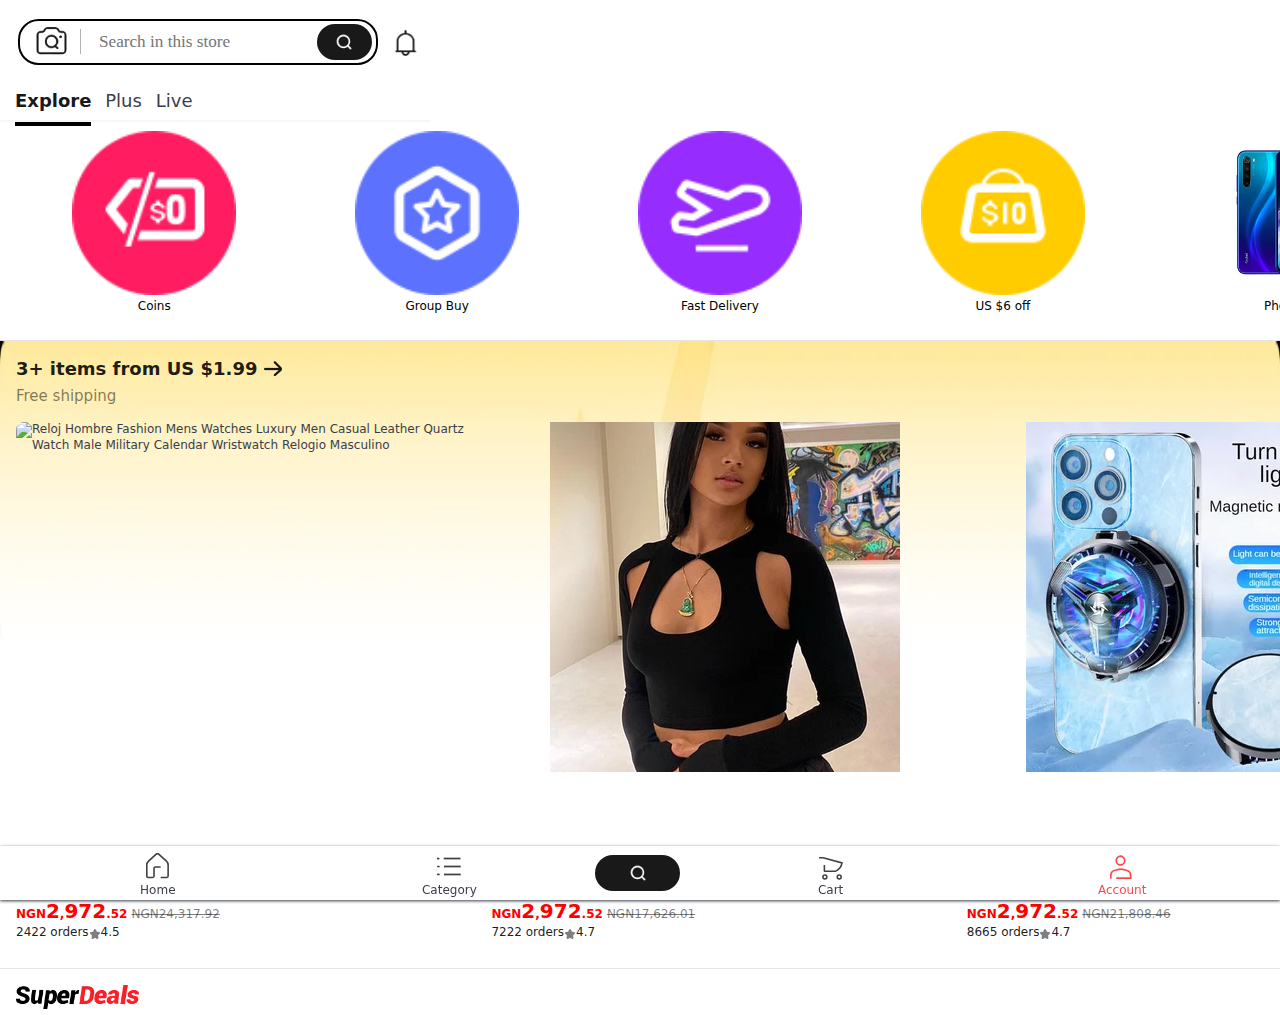
==== commit d1b84c81: "Added Nav Bar" ====
--- a/index.html
+++ b/index.html
@@ -22,130 +22,159 @@
   <!-- <link rel="stylesheet" href="https://ms.staticbg.com/default/web/dist/css/chunk-496bb4aa.4d5180b0.css"> -->
   <link rel="stylesheet" href="https://assets.alicdn.com/g/ae-fe/cosmos/0.0.226/msite/campaign.css">
   <script src="https://ajax.googleapis.com/ajax/libs/jquery/3.5.1/jquery.min.js"></script>
-
+  <style>
+    .pg-tab-slider {
+      display: flex;
+      overflow-x: auto;
+      scroll-snap-type: x mandatory;
+      perspective: none; /* Disable perspective for the slider */
+    }
+  
+    .slideable {
+      flex: 1 0 100%;
+      scroll-snap-align: center;
+      height: 100vh;
+    }
+  </style>
+  
 </head>
 <body>
-  <div class="homepage d-flex flex-column vh-100" style="display: block;">
-    <!-- Header Starts -->
-    <div id="shophead-appbar" style="border: 0px solid black; position: relative; box-sizing: border-box; display: flex; -webkit-box-orient: vertical; flex-direction: column; align-content: flex-start; flex-shrink: 0; z-index: 90;">
-      <div style="border: 0px solid black; position: relative; box-sizing: border-box; display: flex; -webkit-box-orient: vertical; flex-direction: column; align-content: flex-start; flex-shrink: 0; width: 430px; height: 0.573333px; background-color: transparent;" data-appeared="true"></div>
-      <div style="border: 0px solid black; position: relative; box-sizing: border-box; display: flex; -webkit-box-orient: vertical; flex-direction: column; align-content: flex-start; flex-shrink: 0;">
-        <div style="border: 0px solid black; position: relative; box-sizing: border-box; display: flex; -webkit-box-orient: vertical; flex-direction: column; align-content: flex-start; flex-shrink: 0; opacity: 0; width: 430px; height: 0px;"></div>
-        <div style="border: 0px solid black; position: relative; box-sizing: border-box; display: flex; -webkit-box-orient: horizontal; flex-direction: row; place-content: flex-start; flex-shrink: 0; width: 430px; height: 88.48px; -webkit-box-align: center; align-items: center; -webkit-box-pack: start; padding: 3.44px 18.3467px 9.17333px;">
-          <div id="searchBar_container" style="border: 2px solid black; position: relative; box-sizing: border-box; display: flex; -webkit-box-orient: horizontal; flex-direction: row; place-content: flex-start space-between; flex-shrink: 0; width: 360px; height: 45.8667px; border-radius: 20.64px; color: rgb(117, 117, 117); background-color: rgb(255, 255, 255); -webkit-box-pack: justify; -webkit-box-align: center; align-items: center;">
-            <div style="border: 0px solid black; position: relative; box-sizing: border-box; display: flex; -webkit-box-orient: vertical; flex-direction: column; place-content: flex-start center; flex-shrink: 0; height: 36.6933px; width: 55px; border-radius: 20.64px; margin-left: 4.58667px; -webkit-box-align: center; align-items: center; -webkit-box-pack: center;"><img src="./img/search-camera.png" style="display: flex; width: 50px; height: 50px;" alt="search-camera"></div>
-            <div style="width: 1px; height: 25px; background-color: rgba(0, 0, 0, 0.3);"></div>
-            <input style="appearance: none; background-color: transparent; border-color: rgb(0, 0, 0); border-width: 0px; box-sizing: border-box; color: rgb(117, 117, 117); padding: 0px; font-size: 17.2px; line-height: 34.4px; height: 34.4px; font-family: OpenSans; font-weight: 400; margin-left: 18.3467px; width: 320.64px; outline: none; text-overflow: ellipsis; overflow: hidden; white-space: nowrap;" value="Search in this store">
-            <div style="border: 0px solid black; position: relative; box-sizing: border-box; display: flex; -webkit-box-orient: vertical; flex-direction: column; place-content: flex-start center; flex-shrink: 0; height: 36.6933px; width: 55.04px; background-color: rgb(25, 25, 25); border-radius: 20.64px; margin-right: 4.58667px; -webkit-box-align: center; align-items: center; -webkit-box-pack: center;"><img src="./img/48x48.webp" style="display: flex; width: 18.3467px; height: 18.3467px;" alt="48x48"></div>
-          </div>
-          <div style="border: 0px solid black; position: relative; box-sizing: border-box; display: flex; -webkit-box-orient: vertical; flex-direction: column; place-content: flex-start center; flex-shrink: 0; height: 36.6933px; width: 55.04px; margin-left: 0.5px; margin-right: 15px; -webkit-box-pack: center; -webkit-box-align: center; align-items: center;">
-            <img src="./img/notification.png" style="display: flex; width: 50px; height: 50px;" alt="notification"></div><!-- empty -->
+
+   <!-- Header Starts -->
+  <div id="shophead-appbar" style="border: 0px solid black; position: fixed; background-color: white; box-sizing: border-box; display: flex; -webkit-box-orient: vertical; flex-direction: column; align-content: flex-start; flex-shrink: 0; z-index: 90;">
+    <div style="border: 0px solid black; position: relative; box-sizing: border-box; display: flex; -webkit-box-orient: vertical; flex-direction: column; align-content: flex-start; flex-shrink: 0; width: 430px; height: 0.573333px; background-color: transparent;" data-appeared="true"></div>
+    <div style="border: 0px solid black; position: relative; box-sizing: border-box; display: flex; -webkit-box-orient: vertical; flex-direction: column; align-content: flex-start; flex-shrink: 0;">
+      <div style="border: 0px solid black; position: relative; box-sizing: border-box; display: flex; -webkit-box-orient: vertical; flex-direction: column; align-content: flex-start; flex-shrink: 0; opacity: 0; width: 430px; height: 0px;"></div>
+      <div style="border: 0px solid black; position: relative; box-sizing: border-box; display: flex; -webkit-box-orient: horizontal; flex-direction: row; place-content: flex-start; flex-shrink: 0; width: 430px; height: 88.48px; -webkit-box-align: center; align-items: center; -webkit-box-pack: start; padding: 3.44px 18.3467px 9.17333px;">
+        <div id="searchBar_container" style="border: 2px solid black; position: relative; box-sizing: border-box; display: flex; -webkit-box-orient: horizontal; flex-direction: row; place-content: flex-start space-between; flex-shrink: 0; width: 360px; height: 45.8667px; border-radius: 20.64px; color: rgb(117, 117, 117); background-color: rgb(255, 255, 255); -webkit-box-pack: justify; -webkit-box-align: center; align-items: center;">
+          <div style="border: 0px solid black; position: relative; box-sizing: border-box; display: flex; -webkit-box-orient: vertical; flex-direction: column; place-content: flex-start center; flex-shrink: 0; height: 36.6933px; width: 55px; border-radius: 20.64px; margin-left: 4.58667px; -webkit-box-align: center; align-items: center; -webkit-box-pack: center;"><img src="./img/search-camera.png" style="display: flex; width: 50px; height: 50px;" alt="search-camera"></div>
+          <div style="width: 1px; height: 25px; background-color: rgba(0, 0, 0, 0.3);"></div>
+          <input style="appearance: none; background-color: transparent; border-color: rgb(0, 0, 0); border-width: 0px; box-sizing: border-box; color: rgb(117, 117, 117); padding: 0px; font-size: 17.2px; line-height: 34.4px; height: 34.4px; font-family: OpenSans; font-weight: 400; margin-left: 18.3467px; width: 320.64px; outline: none; text-overflow: ellipsis; overflow: hidden; white-space: nowrap;" value="Search in this store">
+          <div style="border: 0px solid black; position: relative; box-sizing: border-box; display: flex; -webkit-box-orient: vertical; flex-direction: column; place-content: flex-start center; flex-shrink: 0; height: 36.6933px; width: 55.04px; background-color: rgb(25, 25, 25); border-radius: 20.64px; margin-right: 4.58667px; -webkit-box-align: center; align-items: center; -webkit-box-pack: center;"><img src="./img/48x48.webp" style="display: flex; width: 18.3467px; height: 18.3467px;" alt="48x48"></div>
         </div>
-        <div id="tabContainer" style="margin-bottom: 10px;">
-          <div id="extab1" class="tab" style="display: inline-block;">
-            <span style="margin-left: 15px; font-size: large; font-weight: bold; color: #191919;" onclick="adjustMarker(0)">Explore</span>
-            <span class="marker" style="position: absolute; bottom: -4px; left: 15px; height: 4px; background-color: black;"></span>
-          </div>
-          <div id="extab2" class="tab" style="display: inline-block;">
-            <span style="margin-left: 10px; font-size: large;" onclick="adjustMarker(1)">Plus</span>
-            <span class="marker" style="position: absolute; bottom: -4px; left: 10px; height: 4px; background-color: black;"></span>
-          </div>
-          <div id="extab3" class="tab" style="display: inline-block;">
-            <span style="margin-left: 10px; font-size: large;" onclick="adjustMarker(2)">Explore</span>
-            <span class="marker" style="position: absolute; bottom: -4px; left: 10px; height: 4px; background-color: black;"></span>
-          </div>
+        <div style="border: 0px solid black; position: relative; box-sizing: border-box; display: flex; -webkit-box-orient: vertical; flex-direction: column; place-content: flex-start center; flex-shrink: 0; height: 36.6933px; width: 55.04px; margin-left: 0.5px; margin-right: 15px; -webkit-box-pack: center; -webkit-box-align: center; align-items: center;">
+          <img src="./img/notification.png" style="display: flex; width: 50px; height: 50px;" alt="notification"></div><!-- empty -->
+      </div>
+      <div id="tabContainer" style="margin-bottom: 10px;">
+        <div id="extab1" class="tab" style="display: inline-block;">
+          <span style="margin-left: 15px; font-size: large; font-weight: bold; color: #191919;" onclick="adjustMarker(0)">Explore</span>
+          <span class="marker" style="position: absolute; bottom: -4px; left: 15px; height: 4px; background-color: black;"></span>
         </div>
-            
+        <div id="extab2" class="tab" style="display: inline-block;">
+          <span style="margin-left: 10px; font-size: large;" onclick="adjustMarker(1)">Plus</span>
+          <span class="marker" style="position: absolute; bottom: -4px; left: 10px; height: 4px; background-color: black;"></span>
+        </div>
+        <div id="extab3" class="tab" style="display: inline-block;">
+          <span style="margin-left: 10px; font-size: large;" onclick="adjustMarker(2)">Live</span>
+          <span class="marker" style="position: absolute; bottom: -4px; left: 10px; height: 4px; background-color: black;"></span>
+        </div>
       </div>
-      <div style="position: absolute; bottom: 0; left: 0; width: 100%; height: 2px; background-color: rgba(212, 208, 208, 0.2);"></div>
-      <!-- empty -->
-      <!-- empty -->
-      <!-- empty -->
+          
     </div>
+    <div style="position: absolute; bottom: 0; left: 0; width: 100%; height: 2px; background-color: rgba(212, 208, 208, 0.2);"></div>
+    <!-- empty -->
+    <!-- empty -->
+    <!-- empty -->
+  </div>
+  <div class="" style="display: block;  margin: 0; padding: 0; overflow-x: hidden; margin-bottom: 35px;">   
     <!-- Header End-->
-
-  <div id="pages-tabs">
-    <div id="firstSlide" class="my-auto overflow-auto vh-100" style="display: block;">
-
-      <!-- Section 1  Starts-->
-      <div id="y2023-diamond-3526833" class="gop-floor--component--KfkFLFY">
-        <div data-spm="interact">
-            <ul class="y2023-diamond--slider-list-wrap--2VbWS-t">
-                <div class="slider--slider-root--1DQlwGU">
-                    <div class="slider--slider-item--3JroW6G y2023-diamond--slider-item--1hwdWgb">
-                        <li class="y2023-diamond--item--297E8-I">
+    <div id="pages-tabs" class="pg-tab-slider" style="margin-top: 115px; ">
+      <div id="firstSlide" class="my-auto overflow-auto vh-100 slideable" style="display: block;">
+      <div style="position: sticky; overflow: hidden;">
+        <!-- Section 1  Starts-->
+        <div id="y2023-diamond-3526833" class="gop-floor--component--KfkFLFY">
+          <div data-spm="interact">
+              <ul class="y2023-diamond--slider-list-wrap--2VbWS-t">
+                  <div class="slider--slider-root--1DQlwGU">
+                      <div class="slider--slider-item--3JroW6G y2023-diamond--slider-item--1hwdWgb">
+                          <li class="y2023-diamond--item--297E8-I">
+                              <a
+                                  href=""
+                              >
+                                  <div class="y2023-diamond--image-wrap--1cZUvHo">
+                                      <img
+                                          src="./img/deals.png"
+                                          class="y2023-diamond--image--3-FzfK_"
+                                          style="width: 12.8vw;"
+                                      />
+                                  </div>
+      
+                                  <div><span class="y2023-diamond--text--fDeKHYX" style="color: #000000;">Coins</span></div>
+                              </a>
+                          </li>
+                          <li class="y2023-diamond--item--297E8-I">
+                              <a
+                                  href=""
+                              >
+                                  <div class="y2023-diamond--image-wrap--1cZUvHo">
+                                      <img
+                                          src="./img/discover.png"
+                                          class="y2023-diamond--image--3-FzfK_"
+                                          style="width: 12.8vw;"
+                                      />
+                                  </div>
+      
+                                  <div><span class="y2023-diamond--text--fDeKHYX" style="color: #000000;">Group Buy</span></div>
+                              </a>
+                          </li>
+                          <li class="y2023-diamond--item--297E8-I">
+                              <a
+                                  href=""
+                              >
+                                  <div class="y2023-diamond--image-wrap--1cZUvHo">
+                                      <img
+                                          src="./img/delivery.png"
+                                          class="y2023-diamond--image--3-FzfK_"
+                                          style="width: 12.8vw;"
+                                      />
+                                  </div>
+      
+                                  <div><span class="y2023-diamond--text--fDeKHYX" style="color: #000000;">Fast Delivery</span></div>
+                              </a>
+                          </li>
+                          <li class="y2023-diamond--item--297E8-I">
+                              <a
+                                  href=""
+                              >
+                                  <div class="y2023-diamond--image-wrap--1cZUvHo">
+                                      <img
+                                          src="./img/price-drop.png"
+                                          class="y2023-diamond--image--3-FzfK_"
+                                          style="width: 12.8vw;"
+                                      />
+                                  </div>
+      
+                                  <div><span class="y2023-diamond--text--fDeKHYX" style="color: #000000;">US $6 off</span></div>
+                              </a>
+                          </li>
+                          <li class="y2023-diamond--item--297E8-I">
+                              <a
+                                  href=""
+                              >
+                                  <div class="y2023-diamond--image-wrap--1cZUvHo">
+                                      <img
+                                          src="./img/20200703080503_307.jpg.webp"
+                                          class="y2023-diamond--image--3-FzfK_"
+                                          style="width: 12.8vw;"
+                                      />
+                                  </div>
+      
+                                  <div><span class="y2023-diamond--text--fDeKHYX" style="color: #000000;">Phones</span></div>
+                              </a>
+                          </li>
+                          <li class="y2023-diamond--item--297E8-I">
                             <a
                                 href=""
                             >
                                 <div class="y2023-diamond--image-wrap--1cZUvHo">
                                     <img
-                                        src="./img/deals.png"
+                                        src=""
                                         class="y2023-diamond--image--3-FzfK_"
                                         style="width: 12.8vw;"
                                     />
                                 </div>
     
-                                <div><span class="y2023-diamond--text--fDeKHYX" style="color: #000000;">Coins</span></div>
-                            </a>
-                        </li>
-                        <li class="y2023-diamond--item--297E8-I">
-                            <a
-                                href=""
-                            >
-                                <div class="y2023-diamond--image-wrap--1cZUvHo">
-                                    <img
-                                        src="./img/discover.png"
-                                        class="y2023-diamond--image--3-FzfK_"
-                                        style="width: 12.8vw;"
-                                    />
-                                </div>
-    
-                                <div><span class="y2023-diamond--text--fDeKHYX" style="color: #000000;">Group Buy</span></div>
-                            </a>
-                        </li>
-                        <li class="y2023-diamond--item--297E8-I">
-                            <a
-                                href=""
-                            >
-                                <div class="y2023-diamond--image-wrap--1cZUvHo">
-                                    <img
-                                        src="./img/delivery.png"
-                                        class="y2023-diamond--image--3-FzfK_"
-                                        style="width: 12.8vw;"
-                                    />
-                                </div>
-    
-                                <div><span class="y2023-diamond--text--fDeKHYX" style="color: #000000;">Fast Delivery</span></div>
-                            </a>
-                        </li>
-                        <li class="y2023-diamond--item--297E8-I">
-                            <a
-                                href=""
-                            >
-                                <div class="y2023-diamond--image-wrap--1cZUvHo">
-                                    <img
-                                        src="./img/price-drop.png"
-                                        class="y2023-diamond--image--3-FzfK_"
-                                        style="width: 12.8vw;"
-                                    />
-                                </div>
-    
-                                <div><span class="y2023-diamond--text--fDeKHYX" style="color: #000000;">US $6 off</span></div>
-                            </a>
-                        </li>
-                        <li class="y2023-diamond--item--297E8-I">
-                            <a
-                                href=""
-                            >
-                                <div class="y2023-diamond--image-wrap--1cZUvHo">
-                                    <img
-                                        src="./img/20200703080503_307.jpg.webp"
-                                        class="y2023-diamond--image--3-FzfK_"
-                                        style="width: 12.8vw;"
-                                    />
-                                </div>
-    
-                                <div><span class="y2023-diamond--text--fDeKHYX" style="color: #000000;">Phones</span></div>
+                                <div><span class="y2023-diamond--text--fDeKHYX" style="color: #000000;">Plus</span></div>
                             </a>
                         </li>
                         <li class="y2023-diamond--item--297E8-I">
@@ -159,7 +188,7 @@
                                       style="width: 12.8vw;"
                                   />
                               </div>
-  
+
                               <div><span class="y2023-diamond--text--fDeKHYX" style="color: #000000;">Plus</span></div>
                           </a>
                       </li>
@@ -193,2363 +222,4899 @@
                           <div><span class="y2023-diamond--text--fDeKHYX" style="color: #000000;">Plus</span></div>
                       </a>
                   </li>
-                  <li class="y2023-diamond--item--297E8-I">
-                    <a
-                        href=""
-                    >
-                        <div class="y2023-diamond--image-wrap--1cZUvHo">
-                            <img
-                                src=""
-                                class="y2023-diamond--image--3-FzfK_"
-                                style="width: 12.8vw;"
-                            />
-                        </div>
-
-                        <div><span class="y2023-diamond--text--fDeKHYX" style="color: #000000;">Plus</span></div>
-                    </a>
-                </li>
-                    </div>
-                </div>
-            </ul>
+                      </div>
+                  </div>
+              </ul>
+          </div>
         </div>
-      </div>
-      <!-- Section 1  Ends-->
-      <div style="width: 150%; border-top: 1px solid #ccc; margin-top: 10px; opacity: 0.5;"></div>
-      <!-- Section 2 -->
-      <div id="y2023-nn-3180398" data-type="y2023-nn" class="gop-floor--component--KfkFLFY" style="background-image: linear-gradient(to bottom, rgba(255,255,255,0), rgba(255,255,255,1)), url(./img/Se54cbf9e86954dc9b62fb0e0ddb744d20.png_.webp); background-repeat: no-repeat; background-size: 100% 300px;;">
-        <div class="y2023-nn--container--1LCWPDa" data-spm="3fornn" data-spm-max-idx="7">
-          <div>
-            <div class="y2023-nn--title-box--W1-OI7S">
-              <a href="#" class="title--wrap--2dWVxsJ">
-              <div class="title--title-wrap--13i15Wl"><span class="title--title--1_xqsdr">3+ items from US $1.99</span><img src="./img/48x48.png_.webp" class="title--after-coin--eDduO2h" aria-hidden="true" alt="48x48"></div>
-              <div class="title--sub-title-wrap--1XRO9d3">
-                <span class="title--sub-title--1Bk8rPN">Free shipping</span>
-              </div></a>
-            </div>
-            <div class="slider--slider-root--1DQlwGU">
-              <div class="slider--slider-item--3JroW6G y2023-nn--slider-item--3ZjAYDI">
-                <div class="product-card--wrap--OgR6vEE">
-                  <a href="">
-                  <div class="product-card--img-container--2LjFWwQ product-card--img-container-nu--1TqF7lj">
-                    <div class="product-card--center--PkIVgRo">
-                      <img src="https://imgaz1.staticbg.com/thumb/large//oaupload/banggood/images/A0/AE/4035839a-6b9c-4a94-9f1b-98cabf96a7e6.jpg.webp" alt="Reloj Hombre Fashion Mens Watches Luxury Men Casual Leather Quartz Watch Male Military Calendar Wristwatch Relogio Masculino" class="product-card--img-tag--2P5ZTlA">
-                    </div>
-                  </div>
-                  <div class="product-card--price-wrap--1ygfzbW">
-                    <div>
-                      <div class="es--wrap--1CJdhmA notranslate" style="font-weight:bold;color:#ff0000;margin-right:4px;font-size:12px">
-                        <span class="es--char--1Z3wUdt">NGN</span><span class="es--char53--1WUyNUd">2</span><span class="es--char--1Z3wUdt">,</span><span class="es--char53--1WUyNUd">9</span><span class="es--char53--1WUyNUd">7</span><span class="es--char53--1WUyNUd">2</span><span class="es--char--1Z3wUdt">.</span><span class="es--char--1Z3wUdt">5</span><span class="es--char--1Z3wUdt">2</span>
-                      </div><span class="price-group--original-price--3eNWH1t">NGN24,317.92</span>
-                    </div>
-                  </div>
-                  <div class="product-card--limit-line--2AxN-PP">
-                    <span class="product-card--orders--E9dySI_">2422 orders</span><span class="product-card--average-star--2sQPg28"><span class="comet-icon comet-icon-starselected" style="color:rgba(0,0,0,0.50)"><svg viewbox="0 0 1024 1024" width="1em" height="1em" fill="currentColor" aria-hidden="false" focusable="false">
-                    <path d="M361.813333 298.389333c-7.466667 13.888-18.666667 22.912-30.464 24.149334L155.946667 347.946667c-67.626667 11.264-94.293333 95.530667-46.08 145.706666l126.122666 126.954667c10.133333 10.56 14.954667 24.810667 12.48 37.717333l-30.549333 179.989334c-10.816 70.336 59.477333 123.605333 119.04 89.813333l155.968-84.288c12.650667-7.296 25.493333-7.296 37.632-0.298667l156.842667 84.778667c59.221333 33.6 129.493333-19.669333 118.72-89.664l-30.506667-179.882667c-1.28-14.058667 3.264-28.650667 12.650667-38.4l125.632-126.506666c48.448-50.389333 21.76-134.656-45.44-145.856l-174.997334-25.386667c-13.909333-2.944-25.984-11.946667-30.933333-23.573333l-77.44-165.418667c-29.653333-64.448-116.522667-64.448-146.218667 0.128l-77.077333 164.608z"></path></svg></span>4.5</span>
-                  </div></a>
-                </div>
-                <div class="product-card--wrap--OgR6vEE" project_id="180135" exp_page="msite_home" exp_type="product" st_page_id="ktrehuvsimqcacxs18dc190667312cb25fbaeea47e" exp_page_area="3fornn" exp_product="1005005209687877" ae_project_id="180135" ae_page_type="msite_home" ae_object_type="item" ae_button_type="item" ae_page_area="3fornn" ae_object_value="1" data-aplus-ae="x3_d87f4b4" data-spm-anchor-id="a2g0n.home.3fornn.i2.50d176db4vOpl5" data-aplus-clk="x2_73df2708">
-                  <a href="" data-spm-anchor-id="a2g0n.home.3fornn.3">
-                  <div class="product-card--img-container--2LjFWwQ product-card--img-container-nu--1TqF7lj">
-                    <div class="product-card--center--PkIVgRo">
-                      <img src="./img/2023-Summer-Long-Sleeve-Cropped-Corset-Women-Top-Sexy-Aesthetic-Club-O-Neck-Fairy-Grunge-Black.jpg_350x350xz.jpg_.webp" alt="30PCS Wall Hooks Transparent Strong Self Adhesive Key Towel Door Wall Hanger Hanging Kitchen Bathroom Accessories Hooks" class="product-card--img-tag--2P5ZTlA"></div>
-                  </div>
-                  <div class="product-card--price-wrap--1ygfzbW">
-                    <div>
-                      <div class="es--wrap--1CJdhmA notranslate" style="font-weight:bold;color:#ff0000;margin-right:4px;font-size:12px">
-                        <span class="es--char--1Z3wUdt">NGN</span><span class="es--char53--1WUyNUd">2</span><span class="es--char--1Z3wUdt">,</span><span class="es--char53--1WUyNUd">9</span><span class="es--char53--1WUyNUd">7</span><span class="es--char53--1WUyNUd">2</span><span class="es--char--1Z3wUdt">.</span><span class="es--char--1Z3wUdt">5</span><span class="es--char--1Z3wUdt">2</span>
-                      </div><span class="price-group--original-price--3eNWH1t">NGN17,626.01</span>
-                    </div>
-                  </div>
-                  <div class="product-card--limit-line--2AxN-PP">
-                    <span class="product-card--orders--E9dySI_">7222 orders</span><span class="product-card--average-star--2sQPg28"><span class="comet-icon comet-icon-starselected" style="color:rgba(0,0,0,0.50)"><svg viewbox="0 0 1024 1024" width="1em" height="1em" fill="currentColor" aria-hidden="false" focusable="false">
-                    <path d="M361.813333 298.389333c-7.466667 13.888-18.666667 22.912-30.464 24.149334L155.946667 347.946667c-67.626667 11.264-94.293333 95.530667-46.08 145.706666l126.122666 126.954667c10.133333 10.56 14.954667 24.810667 12.48 37.717333l-30.549333 179.989334c-10.816 70.336 59.477333 123.605333 119.04 89.813333l155.968-84.288c12.650667-7.296 25.493333-7.296 37.632-0.298667l156.842667 84.778667c59.221333 33.6 129.493333-19.669333 118.72-89.664l-30.506667-179.882667c-1.28-14.058667 3.264-28.650667 12.650667-38.4l125.632-126.506666c48.448-50.389333 21.76-134.656-45.44-145.856l-174.997334-25.386667c-13.909333-2.944-25.984-11.946667-30.933333-23.573333l-77.44-165.418667c-29.653333-64.448-116.522667-64.448-146.218667 0.128l-77.077333 164.608z"></path></svg></span>4.7</span>
-                  </div></a>
-                </div>
-                <div class="product-card--wrap--OgR6vEE">
-                  <a href="" data-spm-anchor-id="a2g0n.home.3fornn.4">
-                  <div class="product-card--img-container--2LjFWwQ product-card--img-container-nu--1TqF7lj">
-                    <div class="product-card--center--PkIVgRo">
-                      <img src="./img/SL10-New-Mobile-Phone-Radiator-for-Mobile-Phone-Phablet-Fan-Semiconductor-Mobile-Phone-Cooler-Gaming-Cooler.jpg_350x350xz.jpg_.webp" alt="1pc Stainless Steel Flour Sifter For Baking, Powder Sugar Shaker With Hand Press Design, Fine Mesh Flour Sifter Sieve" class="product-card--img-tag--2P5ZTlA"></div>
-                  </div>
-                  <div class="product-card--price-wrap--1ygfzbW">
-                    <div>
-                      <div class="es--wrap--1CJdhmA notranslate" style="font-weight:bold;color:#ff0000;margin-right:4px;font-size:12px">
-                        <span class="es--char--1Z3wUdt">NGN</span><span class="es--char53--1WUyNUd">2</span><span class="es--char--1Z3wUdt">,</span><span class="es--char53--1WUyNUd">9</span><span class="es--char53--1WUyNUd">7</span><span class="es--char53--1WUyNUd">2</span><span class="es--char--1Z3wUdt">.</span><span class="es--char--1Z3wUdt">5</span><span class="es--char--1Z3wUdt">2</span>
-                      </div><span class="price-group--original-price--3eNWH1t">NGN21,808.46</span>
-                    </div>
-                  </div>
-                  <div class="product-card--limit-line--2AxN-PP">
-                    <span class="product-card--orders--E9dySI_">8665 orders</span><span class="product-card--average-star--2sQPg28"><span class="comet-icon comet-icon-starselected" style="color:rgba(0,0,0,0.50)"><svg viewbox="0 0 1024 1024" width="1em" height="1em" fill="currentColor" aria-hidden="false" focusable="false">
-                    <path d="M361.813333 298.389333c-7.466667 13.888-18.666667 22.912-30.464 24.149334L155.946667 347.946667c-67.626667 11.264-94.293333 95.530667-46.08 145.706666l126.122666 126.954667c10.133333 10.56 14.954667 24.810667 12.48 37.717333l-30.549333 179.989334c-10.816 70.336 59.477333 123.605333 119.04 89.813333l155.968-84.288c12.650667-7.296 25.493333-7.296 37.632-0.298667l156.842667 84.778667c59.221333 33.6 129.493333-19.669333 118.72-89.664l-30.506667-179.882667c-1.28-14.058667 3.264-28.650667 12.650667-38.4l125.632-126.506666c48.448-50.389333 21.76-134.656-45.44-145.856l-174.997334-25.386667c-13.909333-2.944-25.984-11.946667-30.933333-23.573333l-77.44-165.418667c-29.653333-64.448-116.522667-64.448-146.218667 0.128l-77.077333 164.608z"></path></svg></span>4.7</span>
-                  </div></a>
-                </div>
-                <div class="product-card--wrap--OgR6vEE" project_id="180135" exp_page="msite_home" exp_type="product" st_page_id="ktrehuvsimqcacxs18dc190667312cb25fbaeea47e" exp_page_area="3fornn" exp_product="1005005996506348" ae_project_id="180135" ae_page_type="msite_home" ae_object_type="item" ae_button_type="item" ae_page_area="3fornn" ae_object_value="3" data-aplus-ae="5" data-spm-anchor-id="a2g0n.home.3fornn.i4.50d176db4vOpl5" data-aplus-clk="x4_74649c92">
-                  <a href="" data-spm-anchor-id="a2g0n.home.3fornn.5">
-                  <div class="product-card--img-container--2LjFWwQ product-card--img-container-nu--1TqF7lj">
-                    <div class="product-card--center--PkIVgRo">
-                      <img src="./img/For-Xiaomi-V88-Drone-8K-Professional-HD-Camera-Height-Maintaining-4-Sides-Obstacle-Avoidance-RC-Quadcopter.jpg_350x350xz.jpg_.webp" alt="2/3/4 Pcs EMS Neck Electric Massager Set Cervical Patch 8 Modes 19 Levels of Strength Home Use Massage Tools for Relieve Fatigue" class="product-card--img-tag--2P5ZTlA"></div>
-                  </div>
-                  <div class="product-card--price-wrap--1ygfzbW">
-                    <div>
-                      <div class="es--wrap--1CJdhmA notranslate" style="font-weight:bold;color:#ff0000;margin-right:4px;font-size:12px">
-                        <span class="es--char--1Z3wUdt">NGN</span><span class="es--char53--1WUyNUd">2</span><span class="es--char--1Z3wUdt">,</span><span class="es--char53--1WUyNUd">9</span><span class="es--char53--1WUyNUd">7</span><span class="es--char53--1WUyNUd">2</span><span class="es--char--1Z3wUdt">.</span><span class="es--char--1Z3wUdt">5</span><span class="es--char--1Z3wUdt">2</span>
-                      </div><span class="price-group--original-price--3eNWH1t">NGN18,432.63</span>
-                    </div>
-                  </div>
-                  <div class="product-card--limit-line--2AxN-PP">
-                    <span class="product-card--orders--E9dySI_">15854 orders</span><span class="product-card--average-star--2sQPg28"><span class="comet-icon comet-icon-starselected" style="color:rgba(0,0,0,0.50)"><svg viewbox="0 0 1024 1024" width="1em" height="1em" fill="currentColor" aria-hidden="false" focusable="false">
-                    <path d="M361.813333 298.389333c-7.466667 13.888-18.666667 22.912-30.464 24.149334L155.946667 347.946667c-67.626667 11.264-94.293333 95.530667-46.08 145.706666l126.122666 126.954667c10.133333 10.56 14.954667 24.810667 12.48 37.717333l-30.549333 179.989334c-10.816 70.336 59.477333 123.605333 119.04 89.813333l155.968-84.288c12.650667-7.296 25.493333-7.296 37.632-0.298667l156.842667 84.778667c59.221333 33.6 129.493333-19.669333 118.72-89.664l-30.506667-179.882667c-1.28-14.058667 3.264-28.650667 12.650667-38.4l125.632-126.506666c48.448-50.389333 21.76-134.656-45.44-145.856l-174.997334-25.386667c-13.909333-2.944-25.984-11.946667-30.933333-23.573333l-77.44-165.418667c-29.653333-64.448-116.522667-64.448-146.218667 0.128l-77.077333 164.608z"></path></svg></span>4.7</span>
-                  </div></a>
-                </div>
-                <div class="product-card--wrap--OgR6vEE" project_id="180135" exp_page="msite_home" exp_type="product" st_page_id="ktrehuvsimqcacxs18dc190667312cb25fbaeea47e" exp_page_area="3fornn" exp_product="1005006054690544" ae_project_id="180135" ae_page_type="msite_home" ae_object_type="item" ae_button_type="item" ae_page_area="3fornn" ae_object_value="4" data-aplus-ae="6" data-spm-anchor-id="a2g0n.home.3fornn.i5.50d176db4vOpl5" data-aplus-clk="x5_3267cd75">
-                  <a href="">
-                  <div class="product-card--img-container--2LjFWwQ product-card--img-container-nu--1TqF7lj">
-                    <div class="product-card--center--PkIVgRo"><img data-savepage-currentsrc="https://imgaz2.staticbg.com/thumb/view/oaupload/banggood/images/A1/C0/17235eb7-f147-4018-8b30-b5af1b968b1b.jpg.webp" data-savepage-src="https://imgaz2.staticbg.com/thumb/view/oaupload/banggood/images/A1/C0/17235eb7-f147-4018-8b30-b5af1b968b1b.jpg.webp" src="https://imgaz2.staticbg.com/thumb/view/oaupload/banggood/images/A1/C0/17235eb7-f147-4018-8b30-b5af1b968b1b.jpg.webp" alt="Universal Lazy Bracket Mobile Phone Holder Gooseneck Stand Stents Flexible Bed Desk Table Clip Bracket for Smartphone Holder" class="product-card--img-tag--2P5ZTlA"></div>
-                  </div>
-                  <div class="product-card--price-wrap--1ygfzbW">
-                    <div>
-                      <div class="es--wrap--1CJdhmA notranslate" style="font-weight:bold;color:#ff0000;margin-right:4px;font-size:12px">
-                        <span class="es--char--1Z3wUdt">NGN</span><span class="es--char53--1WUyNUd">2</span><span class="es--char--1Z3wUdt">,</span><span class="es--char53--1WUyNUd">9</span><span class="es--char53--1WUyNUd">7</span><span class="es--char53--1WUyNUd">2</span><span class="es--char--1Z3wUdt">.</span><span class="es--char--1Z3wUdt">5</span><span class="es--char--1Z3wUdt">2</span>
-                      </div><span class="price-group--original-price--3eNWH1t">NGN17,148.02</span>
-                    </div>
-                  </div>
-                  <div class="product-card--limit-line--2AxN-PP">
-                    <span class="product-card--orders--E9dySI_">26881 orders</span><span class="product-card--average-star--2sQPg28"><span class="comet-icon comet-icon-starselected" style="color:rgba(0,0,0,0.50)"><svg viewbox="0 0 1024 1024" width="1em" height="1em" fill="currentColor" aria-hidden="false" focusable="false">
-                    <path d="M361.813333 298.389333c-7.466667 13.888-18.666667 22.912-30.464 24.149334L155.946667 347.946667c-67.626667 11.264-94.293333 95.530667-46.08 145.706666l126.122666 126.954667c10.133333 10.56 14.954667 24.810667 12.48 37.717333l-30.549333 179.989334c-10.816 70.336 59.477333 123.605333 119.04 89.813333l155.968-84.288c12.650667-7.296 25.493333-7.296 37.632-0.298667l156.842667 84.778667c59.221333 33.6 129.493333-19.669333 118.72-89.664l-30.506667-179.882667c-1.28-14.058667 3.264-28.650667 12.650667-38.4l125.632-126.506666c48.448-50.389333 21.76-134.656-45.44-145.856l-174.997334-25.386667c-13.909333-2.944-25.984-11.946667-30.933333-23.573333l-77.44-165.418667c-29.653333-64.448-116.522667-64.448-146.218667 0.128l-77.077333 164.608z"></path></svg></span>4.5</span>
-                  </div></a>
-                </div>
-                <div class="y2023-nn--view-more-card--2AoKBbY">
-                  <a href="" >
-                  <div class="view-more--view-text--ogv163_ y2023-nn--view-more-container--1naNXqI">
-                    <div class="view-more--text--D_ZVkVs">View more<br>
-                    <img src="./img/48x48.png_.webp" class="view-more--icon--3JxLDGe" aria-hidden="true" alt="17235eb7-f147-4018-8b30-b5af1b968b1b"></div>
-                  </div></a>
+        <!-- Section 1  Ends-->
+        <div style="width: 150%; border-top: 1px solid #ccc; margin-top: 10px; opacity: 0.5;"></div>
+        <!-- Section 2 -->
+        <div id="y2023-nn-3180398" data-type="y2023-nn" class="gop-floor--component--KfkFLFY" style="background-image: linear-gradient(to bottom, rgba(255,255,255,0), rgba(255,255,255,1)), url(./img/Se54cbf9e86954dc9b62fb0e0ddb744d20.png_.webp); background-repeat: no-repeat; background-size: 100% 300px;;">
+          <div class="y2023-nn--container--1LCWPDa" data-spm="3fornn" data-spm-max-idx="7">
+            <div>
+              <div class="y2023-nn--title-box--W1-OI7S">
+                <a href="#" class="title--wrap--2dWVxsJ">
+                <div class="title--title-wrap--13i15Wl"><span class="title--title--1_xqsdr">3+ items from US $1.99</span><img src="./img/48x48.png_.webp" class="title--after-coin--eDduO2h" aria-hidden="true" alt="48x48"></div>
+                <div class="title--sub-title-wrap--1XRO9d3">
+                  <span class="title--sub-title--1Bk8rPN">Free shipping</span>
+                </div></a>
+              </div>
+              <div class="slider--slider-root--1DQlwGU">
+                <div class="slider--slider-item--3JroW6G y2023-nn--slider-item--3ZjAYDI">
+                  <div class="product-card--wrap--OgR6vEE">
+                    <a href="">
+                    <div class="product-card--img-container--2LjFWwQ product-card--img-container-nu--1TqF7lj">
+                      <div class="product-card--center--PkIVgRo">
+                        <img src="https://imgaz1.staticbg.com/thumb/large//oaupload/banggood/images/A0/AE/4035839a-6b9c-4a94-9f1b-98cabf96a7e6.jpg.webp" alt="Reloj Hombre Fashion Mens Watches Luxury Men Casual Leather Quartz Watch Male Military Calendar Wristwatch Relogio Masculino" class="product-card--img-tag--2P5ZTlA">
+                      </div>
+                    </div>
+                    <div class="product-card--price-wrap--1ygfzbW">
+                      <div>
+                        <div class="es--wrap--1CJdhmA notranslate" style="font-weight:bold;color:#ff0000;margin-right:4px;font-size:12px">
+                          <span class="es--char--1Z3wUdt">NGN</span><span class="es--char53--1WUyNUd">2</span><span class="es--char--1Z3wUdt">,</span><span class="es--char53--1WUyNUd">9</span><span class="es--char53--1WUyNUd">7</span><span class="es--char53--1WUyNUd">2</span><span class="es--char--1Z3wUdt">.</span><span class="es--char--1Z3wUdt">5</span><span class="es--char--1Z3wUdt">2</span>
+                        </div><span class="price-group--original-price--3eNWH1t">NGN24,317.92</span>
+                      </div>
+                    </div>
+                    <div class="product-card--limit-line--2AxN-PP">
+                      <span class="product-card--orders--E9dySI_">2422 orders</span><span class="product-card--average-star--2sQPg28"><span class="comet-icon comet-icon-starselected" style="color:rgba(0,0,0,0.50)"><svg viewbox="0 0 1024 1024" width="1em" height="1em" fill="currentColor" aria-hidden="false" focusable="false">
+                      <path d="M361.813333 298.389333c-7.466667 13.888-18.666667 22.912-30.464 24.149334L155.946667 347.946667c-67.626667 11.264-94.293333 95.530667-46.08 145.706666l126.122666 126.954667c10.133333 10.56 14.954667 24.810667 12.48 37.717333l-30.549333 179.989334c-10.816 70.336 59.477333 123.605333 119.04 89.813333l155.968-84.288c12.650667-7.296 25.493333-7.296 37.632-0.298667l156.842667 84.778667c59.221333 33.6 129.493333-19.669333 118.72-89.664l-30.506667-179.882667c-1.28-14.058667 3.264-28.650667 12.650667-38.4l125.632-126.506666c48.448-50.389333 21.76-134.656-45.44-145.856l-174.997334-25.386667c-13.909333-2.944-25.984-11.946667-30.933333-23.573333l-77.44-165.418667c-29.653333-64.448-116.522667-64.448-146.218667 0.128l-77.077333 164.608z"></path></svg></span>4.5</span>
+                    </div></a>
+                  </div>
+                  <div class="product-card--wrap--OgR6vEE" project_id="180135" exp_page="msite_home" exp_type="product" st_page_id="ktrehuvsimqcacxs18dc190667312cb25fbaeea47e" exp_page_area="3fornn" exp_product="1005005209687877" ae_project_id="180135" ae_page_type="msite_home" ae_object_type="item" ae_button_type="item" ae_page_area="3fornn" ae_object_value="1" data-aplus-ae="x3_d87f4b4" data-spm-anchor-id="a2g0n.home.3fornn.i2.50d176db4vOpl5" data-aplus-clk="x2_73df2708">
+                    <a href="" data-spm-anchor-id="a2g0n.home.3fornn.3">
+                    <div class="product-card--img-container--2LjFWwQ product-card--img-container-nu--1TqF7lj">
+                      <div class="product-card--center--PkIVgRo">
+                        <img src="./img/2023-Summer-Long-Sleeve-Cropped-Corset-Women-Top-Sexy-Aesthetic-Club-O-Neck-Fairy-Grunge-Black.jpg_350x350xz.jpg_.webp" alt="30PCS Wall Hooks Transparent Strong Self Adhesive Key Towel Door Wall Hanger Hanging Kitchen Bathroom Accessories Hooks" class="product-card--img-tag--2P5ZTlA"></div>
+                    </div>
+                    <div class="product-card--price-wrap--1ygfzbW">
+                      <div>
+                        <div class="es--wrap--1CJdhmA notranslate" style="font-weight:bold;color:#ff0000;margin-right:4px;font-size:12px">
+                          <span class="es--char--1Z3wUdt">NGN</span><span class="es--char53--1WUyNUd">2</span><span class="es--char--1Z3wUdt">,</span><span class="es--char53--1WUyNUd">9</span><span class="es--char53--1WUyNUd">7</span><span class="es--char53--1WUyNUd">2</span><span class="es--char--1Z3wUdt">.</span><span class="es--char--1Z3wUdt">5</span><span class="es--char--1Z3wUdt">2</span>
+                        </div><span class="price-group--original-price--3eNWH1t">NGN17,626.01</span>
+                      </div>
+                    </div>
+                    <div class="product-card--limit-line--2AxN-PP">
+                      <span class="product-card--orders--E9dySI_">7222 orders</span><span class="product-card--average-star--2sQPg28"><span class="comet-icon comet-icon-starselected" style="color:rgba(0,0,0,0.50)"><svg viewbox="0 0 1024 1024" width="1em" height="1em" fill="currentColor" aria-hidden="false" focusable="false">
+                      <path d="M361.813333 298.389333c-7.466667 13.888-18.666667 22.912-30.464 24.149334L155.946667 347.946667c-67.626667 11.264-94.293333 95.530667-46.08 145.706666l126.122666 126.954667c10.133333 10.56 14.954667 24.810667 12.48 37.717333l-30.549333 179.989334c-10.816 70.336 59.477333 123.605333 119.04 89.813333l155.968-84.288c12.650667-7.296 25.493333-7.296 37.632-0.298667l156.842667 84.778667c59.221333 33.6 129.493333-19.669333 118.72-89.664l-30.506667-179.882667c-1.28-14.058667 3.264-28.650667 12.650667-38.4l125.632-126.506666c48.448-50.389333 21.76-134.656-45.44-145.856l-174.997334-25.386667c-13.909333-2.944-25.984-11.946667-30.933333-23.573333l-77.44-165.418667c-29.653333-64.448-116.522667-64.448-146.218667 0.128l-77.077333 164.608z"></path></svg></span>4.7</span>
+                    </div></a>
+                  </div>
+                  <div class="product-card--wrap--OgR6vEE">
+                    <a href="" data-spm-anchor-id="a2g0n.home.3fornn.4">
+                    <div class="product-card--img-container--2LjFWwQ product-card--img-container-nu--1TqF7lj">
+                      <div class="product-card--center--PkIVgRo">
+                        <img src="./img/SL10-New-Mobile-Phone-Radiator-for-Mobile-Phone-Phablet-Fan-Semiconductor-Mobile-Phone-Cooler-Gaming-Cooler.jpg_350x350xz.jpg_.webp" alt="1pc Stainless Steel Flour Sifter For Baking, Powder Sugar Shaker With Hand Press Design, Fine Mesh Flour Sifter Sieve" class="product-card--img-tag--2P5ZTlA"></div>
+                    </div>
+                    <div class="product-card--price-wrap--1ygfzbW">
+                      <div>
+                        <div class="es--wrap--1CJdhmA notranslate" style="font-weight:bold;color:#ff0000;margin-right:4px;font-size:12px">
+                          <span class="es--char--1Z3wUdt">NGN</span><span class="es--char53--1WUyNUd">2</span><span class="es--char--1Z3wUdt">,</span><span class="es--char53--1WUyNUd">9</span><span class="es--char53--1WUyNUd">7</span><span class="es--char53--1WUyNUd">2</span><span class="es--char--1Z3wUdt">.</span><span class="es--char--1Z3wUdt">5</span><span class="es--char--1Z3wUdt">2</span>
+                        </div><span class="price-group--original-price--3eNWH1t">NGN21,808.46</span>
+                      </div>
+                    </div>
+                    <div class="product-card--limit-line--2AxN-PP">
+                      <span class="product-card--orders--E9dySI_">8665 orders</span><span class="product-card--average-star--2sQPg28"><span class="comet-icon comet-icon-starselected" style="color:rgba(0,0,0,0.50)"><svg viewbox="0 0 1024 1024" width="1em" height="1em" fill="currentColor" aria-hidden="false" focusable="false">
+                      <path d="M361.813333 298.389333c-7.466667 13.888-18.666667 22.912-30.464 24.149334L155.946667 347.946667c-67.626667 11.264-94.293333 95.530667-46.08 145.706666l126.122666 126.954667c10.133333 10.56 14.954667 24.810667 12.48 37.717333l-30.549333 179.989334c-10.816 70.336 59.477333 123.605333 119.04 89.813333l155.968-84.288c12.650667-7.296 25.493333-7.296 37.632-0.298667l156.842667 84.778667c59.221333 33.6 129.493333-19.669333 118.72-89.664l-30.506667-179.882667c-1.28-14.058667 3.264-28.650667 12.650667-38.4l125.632-126.506666c48.448-50.389333 21.76-134.656-45.44-145.856l-174.997334-25.386667c-13.909333-2.944-25.984-11.946667-30.933333-23.573333l-77.44-165.418667c-29.653333-64.448-116.522667-64.448-146.218667 0.128l-77.077333 164.608z"></path></svg></span>4.7</span>
+                    </div></a>
+                  </div>
+                  <div class="product-card--wrap--OgR6vEE" project_id="180135" exp_page="msite_home" exp_type="product" st_page_id="ktrehuvsimqcacxs18dc190667312cb25fbaeea47e" exp_page_area="3fornn" exp_product="1005005996506348" ae_project_id="180135" ae_page_type="msite_home" ae_object_type="item" ae_button_type="item" ae_page_area="3fornn" ae_object_value="3" data-aplus-ae="5" data-spm-anchor-id="a2g0n.home.3fornn.i4.50d176db4vOpl5" data-aplus-clk="x4_74649c92">
+                    <a href="" data-spm-anchor-id="a2g0n.home.3fornn.5">
+                    <div class="product-card--img-container--2LjFWwQ product-card--img-container-nu--1TqF7lj">
+                      <div class="product-card--center--PkIVgRo">
+                        <img src="./img/For-Xiaomi-V88-Drone-8K-Professional-HD-Camera-Height-Maintaining-4-Sides-Obstacle-Avoidance-RC-Quadcopter.jpg_350x350xz.jpg_.webp" alt="2/3/4 Pcs EMS Neck Electric Massager Set Cervical Patch 8 Modes 19 Levels of Strength Home Use Massage Tools for Relieve Fatigue" class="product-card--img-tag--2P5ZTlA"></div>
+                    </div>
+                    <div class="product-card--price-wrap--1ygfzbW">
+                      <div>
+                        <div class="es--wrap--1CJdhmA notranslate" style="font-weight:bold;color:#ff0000;margin-right:4px;font-size:12px">
+                          <span class="es--char--1Z3wUdt">NGN</span><span class="es--char53--1WUyNUd">2</span><span class="es--char--1Z3wUdt">,</span><span class="es--char53--1WUyNUd">9</span><span class="es--char53--1WUyNUd">7</span><span class="es--char53--1WUyNUd">2</span><span class="es--char--1Z3wUdt">.</span><span class="es--char--1Z3wUdt">5</span><span class="es--char--1Z3wUdt">2</span>
+                        </div><span class="price-group--original-price--3eNWH1t">NGN18,432.63</span>
+                      </div>
+                    </div>
+                    <div class="product-card--limit-line--2AxN-PP">
+                      <span class="product-card--orders--E9dySI_">15854 orders</span><span class="product-card--average-star--2sQPg28"><span class="comet-icon comet-icon-starselected" style="color:rgba(0,0,0,0.50)"><svg viewbox="0 0 1024 1024" width="1em" height="1em" fill="currentColor" aria-hidden="false" focusable="false">
+                      <path d="M361.813333 298.389333c-7.466667 13.888-18.666667 22.912-30.464 24.149334L155.946667 347.946667c-67.626667 11.264-94.293333 95.530667-46.08 145.706666l126.122666 126.954667c10.133333 10.56 14.954667 24.810667 12.48 37.717333l-30.549333 179.989334c-10.816 70.336 59.477333 123.605333 119.04 89.813333l155.968-84.288c12.650667-7.296 25.493333-7.296 37.632-0.298667l156.842667 84.778667c59.221333 33.6 129.493333-19.669333 118.72-89.664l-30.506667-179.882667c-1.28-14.058667 3.264-28.650667 12.650667-38.4l125.632-126.506666c48.448-50.389333 21.76-134.656-45.44-145.856l-174.997334-25.386667c-13.909333-2.944-25.984-11.946667-30.933333-23.573333l-77.44-165.418667c-29.653333-64.448-116.522667-64.448-146.218667 0.128l-77.077333 164.608z"></path></svg></span>4.7</span>
+                    </div></a>
+                  </div>
+                  <div class="product-card--wrap--OgR6vEE" project_id="180135" exp_page="msite_home" exp_type="product" st_page_id="ktrehuvsimqcacxs18dc190667312cb25fbaeea47e" exp_page_area="3fornn" exp_product="1005006054690544" ae_project_id="180135" ae_page_type="msite_home" ae_object_type="item" ae_button_type="item" ae_page_area="3fornn" ae_object_value="4" data-aplus-ae="6" data-spm-anchor-id="a2g0n.home.3fornn.i5.50d176db4vOpl5" data-aplus-clk="x5_3267cd75">
+                    <a href="">
+                    <div class="product-card--img-container--2LjFWwQ product-card--img-container-nu--1TqF7lj">
+                      <div class="product-card--center--PkIVgRo"><img data-savepage-currentsrc="https://imgaz2.staticbg.com/thumb/view/oaupload/banggood/images/A1/C0/17235eb7-f147-4018-8b30-b5af1b968b1b.jpg.webp" data-savepage-src="https://imgaz2.staticbg.com/thumb/view/oaupload/banggood/images/A1/C0/17235eb7-f147-4018-8b30-b5af1b968b1b.jpg.webp" src="https://imgaz2.staticbg.com/thumb/view/oaupload/banggood/images/A1/C0/17235eb7-f147-4018-8b30-b5af1b968b1b.jpg.webp" alt="Universal Lazy Bracket Mobile Phone Holder Gooseneck Stand Stents Flexible Bed Desk Table Clip Bracket for Smartphone Holder" class="product-card--img-tag--2P5ZTlA"></div>
+                    </div>
+                    <div class="product-card--price-wrap--1ygfzbW">
+                      <div>
+                        <div class="es--wrap--1CJdhmA notranslate" style="font-weight:bold;color:#ff0000;margin-right:4px;font-size:12px">
+                          <span class="es--char--1Z3wUdt">NGN</span><span class="es--char53--1WUyNUd">2</span><span class="es--char--1Z3wUdt">,</span><span class="es--char53--1WUyNUd">9</span><span class="es--char53--1WUyNUd">7</span><span class="es--char53--1WUyNUd">2</span><span class="es--char--1Z3wUdt">.</span><span class="es--char--1Z3wUdt">5</span><span class="es--char--1Z3wUdt">2</span>
+                        </div><span class="price-group--original-price--3eNWH1t">NGN17,148.02</span>
+                      </div>
+                    </div>
+                    <div class="product-card--limit-line--2AxN-PP">
+                      <span class="product-card--orders--E9dySI_">26881 orders</span><span class="product-card--average-star--2sQPg28"><span class="comet-icon comet-icon-starselected" style="color:rgba(0,0,0,0.50)"><svg viewbox="0 0 1024 1024" width="1em" height="1em" fill="currentColor" aria-hidden="false" focusable="false">
+                      <path d="M361.813333 298.389333c-7.466667 13.888-18.666667 22.912-30.464 24.149334L155.946667 347.946667c-67.626667 11.264-94.293333 95.530667-46.08 145.706666l126.122666 126.954667c10.133333 10.56 14.954667 24.810667 12.48 37.717333l-30.549333 179.989334c-10.816 70.336 59.477333 123.605333 119.04 89.813333l155.968-84.288c12.650667-7.296 25.493333-7.296 37.632-0.298667l156.842667 84.778667c59.221333 33.6 129.493333-19.669333 118.72-89.664l-30.506667-179.882667c-1.28-14.058667 3.264-28.650667 12.650667-38.4l125.632-126.506666c48.448-50.389333 21.76-134.656-45.44-145.856l-174.997334-25.386667c-13.909333-2.944-25.984-11.946667-30.933333-23.573333l-77.44-165.418667c-29.653333-64.448-116.522667-64.448-146.218667 0.128l-77.077333 164.608z"></path></svg></span>4.5</span>
+                    </div></a>
+                  </div>
+                  <div class="y2023-nn--view-more-card--2AoKBbY">
+                    <a href="" >
+                    <div class="view-more--view-text--ogv163_ y2023-nn--view-more-container--1naNXqI">
+                      <div class="view-more--text--D_ZVkVs">View more<br>
+                      <img src="./img/48x48.png_.webp" class="view-more--icon--3JxLDGe" aria-hidden="true" alt="17235eb7-f147-4018-8b30-b5af1b968b1b"></div>
+                    </div></a>
+                  </div>
                 </div>
               </div>
             </div>
           </div>
         </div>
-      </div>
-      <!-- Section 2 -->
-      <div style="width: 150%; border-top: 1px solid #ccc; margin-top: 10px; opacity: 0.5;"></div>
-      <!-- Section 3 -->
-      <div id="y2023-choice-combination-4322716">
-        <div data-spm="choice" data-spm-max-idx="10">
-          <div class=""></div>
-          <div style="padding-top:16px;padding-bottom:16px" >
-            <div class="y2023-choice--title-box--3YBDsFm">
-              <a href="" class="title--wrap--2dWVxsJ">
-              <div class="title--title-wrap--13i15Wl">
-                <img src="./img/superdeals.webp" class="title--title-image--1Yu9ewC" alt="17235eb7-f147-4018-8b30-b5af1b968b1b"></div>
-              <div class="title--sub-title-wrap--1XRO9d3">
-                <span class="title--sub-title--1Bk8rPN">Free shipping</span>
-              </div></a>
-            </div>
-            <div class="slider--slider-root--1DQlwGU">
-              <div class="slider--slider-item--3JroW6G y2023-choice--slider-item--1CAVYOp">
-                <div class="newuser-card--card--1XRQlSX" >
-                  <a href="" class="newuser-card--link--3i_erep">
-                  <div class="newuser-card--img-wrapper--2AOz-7a">
-                    <div class="product-card--img-container--2LjFWwQ newuser-card--img--PrwhuVG">
-                      <div class="product-card--center--PkIVgRo"><img data-savepage-currentsrc="https://imgaz2.staticbg.com/thumb/view/oaupload/banggood/images/A1/C0/17235eb7-f147-4018-8b30-b5af1b968b1b.jpg.webp" data-savepage-src="https://imgaz2.staticbg.com/thumb/view/oaupload/banggood/images/A1/C0/17235eb7-f147-4018-8b30-b5af1b968b1b.jpg.webp" src="https://imgaz2.staticbg.com/thumb/view/oaupload/banggood/images/A1/C0/17235eb7-f147-4018-8b30-b5af1b968b1b.jpg.webp" alt="Men's Leather Pants Skinny Fit Elastic Fashion PU Leather Biker's Trousers Nightclub Party &amp; Dance Pants Thin" class="product-card--img-tag--2P5ZTlA"></div>
-                    </div>
-                  </div>
-                  <div class="newuser-card--other--2HpD4M_">
-                    <div class="newuser-card--price-wrap--1fAyf5u">
+        <!-- Section 2 -->
+        <div style="width: 150%; border-top: 1px solid #ccc; margin-top: 10px; opacity: 0.5;"></div>
+        <!-- Section 3 -->
+        <div id="y2023-choice-combination-4322716">
+          <div data-spm="choice" data-spm-max-idx="10">
+            <div class=""></div>
+            <div style="padding-top:16px;padding-bottom:16px" >
+              <div class="y2023-choice--title-box--3YBDsFm">
+                <a href="" class="title--wrap--2dWVxsJ">
+                <div class="title--title-wrap--13i15Wl">
+                  <img src="./img/superdeals.webp" class="title--title-image--1Yu9ewC" alt="17235eb7-f147-4018-8b30-b5af1b968b1b"></div>
+                <div class="title--sub-title-wrap--1XRO9d3">
+                  <span class="title--sub-title--1Bk8rPN">Free shipping</span>
+                </div></a>
+              </div>
+              <div class="slider--slider-root--1DQlwGU">
+                <div class="slider--slider-item--3JroW6G y2023-choice--slider-item--1CAVYOp">
+                  <div class="newuser-card--card--1XRQlSX" >
+                    <a href="" class="newuser-card--link--3i_erep">
+                    <div class="newuser-card--img-wrapper--2AOz-7a">
+                      <div class="product-card--img-container--2LjFWwQ newuser-card--img--PrwhuVG">
+                        <div class="product-card--center--PkIVgRo"><img data-savepage-currentsrc="https://imgaz2.staticbg.com/thumb/view/oaupload/banggood/images/A1/C0/17235eb7-f147-4018-8b30-b5af1b968b1b.jpg.webp" data-savepage-src="https://imgaz2.staticbg.com/thumb/view/oaupload/banggood/images/A1/C0/17235eb7-f147-4018-8b30-b5af1b968b1b.jpg.webp" src="https://imgaz2.staticbg.com/thumb/view/oaupload/banggood/images/A1/C0/17235eb7-f147-4018-8b30-b5af1b968b1b.jpg.webp" alt="Men's Leather Pants Skinny Fit Elastic Fashion PU Leather Biker's Trousers Nightclub Party &amp; Dance Pants Thin" class="product-card--img-tag--2P5ZTlA"></div>
+                      </div>
+                    </div>
+                    <div class="newuser-card--other--2HpD4M_">
+                      <div class="newuser-card--price-wrap--1fAyf5u">
+                        <div>
+                          <div class="es--wrap--1CJdhmA notranslate" style="font-weight:bold;color:#ff0000;margin-right:4px;font-size:12px">
+                            <span class="es--char--1Z3wUdt">NGN</span><span class="es--char53--1WUyNUd">2</span><span class="es--char53--1WUyNUd">3</span><span class="es--char--1Z3wUdt">,</span><span class="es--char53--1WUyNUd">1</span><span class="es--char53--1WUyNUd">3</span><span class="es--char53--1WUyNUd">4</span><span class="es--char--1Z3wUdt">.</span><span class="es--char--1Z3wUdt">7</span><span class="es--char--1Z3wUdt">9</span>
+                          </div><span class="price-group--original-price--3eNWH1t">NGN62,939.76</span>
+                        </div>
+                      </div>
+                      <div class="newuser-card--new-user-wrap--1vvd2vt">
+                        <span class="newuser-card--super-save--19gG99S">Super savings</span>
+                      </div>
+                    </div></a>
+                  </div>
+                  <div class="product-card--wrap--OgR6vEE" project_id="180135" exp_page="msite_home" exp_type="product" st_page_id="ktrehuvsimqcacxs18dc190667312cb25fbaeea47e" exp_page_area="choice" exp_product="1005004778057203" ae_project_id="180135" ae_page_type="msite_home" ae_object_type="item" ae_button_type="item" ae_page_area="choice" ae_object_value="0" data-aplus-ae="x9_370e4a64" data-spm-anchor-id="a2g0n.home.choice.i2.50d176db4vOpl5" data-aplus-clk="x7_3f3eb1b">
+                    <a href="">
+                    <div class="product-card--img-container--2LjFWwQ product-card--img-container-nu--1TqF7lj">
+                      <div class="product-card--center--PkIVgRo"><img data-savepage-currentsrc="https://imgaz2.staticbg.com/thumb/view/oaupload/banggood/images/A1/C0/17235eb7-f147-4018-8b30-b5af1b968b1b.jpg.webp" data-savepage-src="https://imgaz2.staticbg.com/thumb/view/oaupload/banggood/images/A1/C0/17235eb7-f147-4018-8b30-b5af1b968b1b.jpg.webp" src="https://imgaz2.staticbg.com/thumb/view/oaupload/banggood/images/A1/C0/17235eb7-f147-4018-8b30-b5af1b968b1b.jpg.webp" alt="Fashion Men Stainless Steel Watch Luxury Calendar Quartz Wrist Watch Mens Business Watches for Man Clock Montre Homme" class="product-card--img-tag--2P5ZTlA"></div>
+                    </div>
+                    <div class="product-card--price-wrap--1ygfzbW">
                       <div>
                         <div class="es--wrap--1CJdhmA notranslate" style="font-weight:bold;color:#ff0000;margin-right:4px;font-size:12px">
-                          <span class="es--char--1Z3wUdt">NGN</span><span class="es--char53--1WUyNUd">2</span><span class="es--char53--1WUyNUd">3</span><span class="es--char--1Z3wUdt">,</span><span class="es--char53--1WUyNUd">1</span><span class="es--char53--1WUyNUd">3</span><span class="es--char53--1WUyNUd">4</span><span class="es--char--1Z3wUdt">.</span><span class="es--char--1Z3wUdt">7</span><span class="es--char--1Z3wUdt">9</span>
-                        </div><span class="price-group--original-price--3eNWH1t">NGN62,939.76</span>
-                      </div>
-                    </div>
-                    <div class="newuser-card--new-user-wrap--1vvd2vt">
-                      <span class="newuser-card--super-save--19gG99S">Super savings</span>
-                    </div>
-                  </div></a>
-                </div>
-                <div class="product-card--wrap--OgR6vEE" project_id="180135" exp_page="msite_home" exp_type="product" st_page_id="ktrehuvsimqcacxs18dc190667312cb25fbaeea47e" exp_page_area="choice" exp_product="1005004778057203" ae_project_id="180135" ae_page_type="msite_home" ae_object_type="item" ae_button_type="item" ae_page_area="choice" ae_object_value="0" data-aplus-ae="x9_370e4a64" data-spm-anchor-id="a2g0n.home.choice.i2.50d176db4vOpl5" data-aplus-clk="x7_3f3eb1b">
-                  <a href="">
-                  <div class="product-card--img-container--2LjFWwQ product-card--img-container-nu--1TqF7lj">
-                    <div class="product-card--center--PkIVgRo"><img data-savepage-currentsrc="https://imgaz2.staticbg.com/thumb/view/oaupload/banggood/images/A1/C0/17235eb7-f147-4018-8b30-b5af1b968b1b.jpg.webp" data-savepage-src="https://imgaz2.staticbg.com/thumb/view/oaupload/banggood/images/A1/C0/17235eb7-f147-4018-8b30-b5af1b968b1b.jpg.webp" src="https://imgaz2.staticbg.com/thumb/view/oaupload/banggood/images/A1/C0/17235eb7-f147-4018-8b30-b5af1b968b1b.jpg.webp" alt="Fashion Men Stainless Steel Watch Luxury Calendar Quartz Wrist Watch Mens Business Watches for Man Clock Montre Homme" class="product-card--img-tag--2P5ZTlA"></div>
-                  </div>
-                  <div class="product-card--price-wrap--1ygfzbW">
-                    <div>
-                      <div class="es--wrap--1CJdhmA notranslate" style="font-weight:bold;color:#ff0000;margin-right:4px;font-size:12px">
-                        <span class="es--char--1Z3wUdt">NGN</span><span class="es--char53--1WUyNUd">1</span><span class="es--char--1Z3wUdt">,</span><span class="es--char53--1WUyNUd">4</span><span class="es--char53--1WUyNUd">7</span><span class="es--char53--1WUyNUd">8</span><span class="es--char--1Z3wUdt">.</span><span class="es--char--1Z3wUdt">7</span><span class="es--char--1Z3wUdt">9</span>
-                      </div><span class="price-group--original-price--3eNWH1t">NGN23,332.06</span>
-                    </div>
-                  </div>
-                  <div class="product-card--limit-line--2AxN-PP">
-                    <span class="product-card--orders--E9dySI_">50,000+ orders</span><span class="product-card--average-star--2sQPg28"><span class="comet-icon comet-icon-starselected" style="color:rgba(0,0,0,0.50)"><svg viewbox="0 0 1024 1024" width="1em" height="1em" fill="currentColor" aria-hidden="false" focusable="false">
-                    <path d="M361.813333 298.389333c-7.466667 13.888-18.666667 22.912-30.464 24.149334L155.946667 347.946667c-67.626667 11.264-94.293333 95.530667-46.08 145.706666l126.122666 126.954667c10.133333 10.56 14.954667 24.810667 12.48 37.717333l-30.549333 179.989334c-10.816 70.336 59.477333 123.605333 119.04 89.813333l155.968-84.288c12.650667-7.296 25.493333-7.296 37.632-0.298667l156.842667 84.778667c59.221333 33.6 129.493333-19.669333 118.72-89.664l-30.506667-179.882667c-1.28-14.058667 3.264-28.650667 12.650667-38.4l125.632-126.506666c48.448-50.389333 21.76-134.656-45.44-145.856l-174.997334-25.386667c-13.909333-2.944-25.984-11.946667-30.933333-23.573333l-77.44-165.418667c-29.653333-64.448-116.522667-64.448-146.218667 0.128l-77.077333 164.608z"></path></svg></span>4.4</span>
-                  </div></a>
-                </div>
-                <div class="product-card--wrap--OgR6vEE">
-                  <a href="">
-                  <div class="product-card--img-container--2LjFWwQ product-card--img-container-nu--1TqF7lj">
-                    <div class="product-card--center--PkIVgRo"><img data-savepage-currentsrc="https://imgaz2.staticbg.com/thumb/view/oaupload/banggood/images/A1/C0/17235eb7-f147-4018-8b30-b5af1b968b1b.jpg.webp" data-savepage-src="https://imgaz2.staticbg.com/thumb/view/oaupload/banggood/images/A1/C0/17235eb7-f147-4018-8b30-b5af1b968b1b.jpg.webp" src="https://imgaz2.staticbg.com/thumb/view/oaupload/banggood/images/A1/C0/17235eb7-f147-4018-8b30-b5af1b968b1b.jpg.webp" alt="Chest Bag Men New Leisure Fashion Trend One Shoulder Chest Bag Outdoor Sports Multi Functional Crossbody Bag" class="product-card--img-tag--2P5ZTlA"></div>
-                  </div>
-                  <div class="product-card--price-wrap--1ygfzbW">
-                    <div>
-                      <div class="es--wrap--1CJdhmA notranslate" style="font-weight:bold;color:#ff0000;margin-right:4px;font-size:12px">
-                        <span class="es--char--1Z3wUdt">NGN</span><span class="es--char53--1WUyNUd">1</span><span class="es--char--1Z3wUdt">,</span><span class="es--char53--1WUyNUd">4</span><span class="es--char53--1WUyNUd">7</span><span class="es--char53--1WUyNUd">8</span><span class="es--char--1Z3wUdt">.</span><span class="es--char--1Z3wUdt">7</span><span class="es--char--1Z3wUdt">9</span>
-                      </div><span class="price-group--original-price--3eNWH1t">NGN20,553.72</span>
-                    </div>
-                  </div>
-                  <div class="product-card--limit-line--2AxN-PP">
-                    <span class="product-card--orders--E9dySI_">10,000+ orders</span><span class="product-card--average-star--2sQPg28"><span class="comet-icon comet-icon-starselected" style="color:rgba(0,0,0,0.50)"><svg viewbox="0 0 1024 1024" width="1em" height="1em" fill="currentColor" aria-hidden="false" focusable="false">
-                    <path d="M361.813333 298.389333c-7.466667 13.888-18.666667 22.912-30.464 24.149334L155.946667 347.946667c-67.626667 11.264-94.293333 95.530667-46.08 145.706666l126.122666 126.954667c10.133333 10.56 14.954667 24.810667 12.48 37.717333l-30.549333 179.989334c-10.816 70.336 59.477333 123.605333 119.04 89.813333l155.968-84.288c12.650667-7.296 25.493333-7.296 37.632-0.298667l156.842667 84.778667c59.221333 33.6 129.493333-19.669333 118.72-89.664l-30.506667-179.882667c-1.28-14.058667 3.264-28.650667 12.650667-38.4l125.632-126.506666c48.448-50.389333 21.76-134.656-45.44-145.856l-174.997334-25.386667c-13.909333-2.944-25.984-11.946667-30.933333-23.573333l-77.44-165.418667c-29.653333-64.448-116.522667-64.448-146.218667 0.128l-77.077333 164.608z"></path></svg></span>4.7</span>
-                  </div></a>
-                </div>
-                <div class="product-card--wrap--OgR6vEE" project_id="180135" exp_page="msite_home" exp_type="product" st_page_id="ktrehuvsimqcacxs18dc190667312cb25fbaeea47e" exp_page_area="choice" exp_product="1005003609740240" ae_project_id="180135" ae_page_type="msite_home" ae_object_type="item" ae_button_type="item" ae_page_area="choice" ae_object_value="2" data-aplus-ae="11" data-spm-anchor-id="a2g0n.home.choice.i4.50d176db4vOpl5" data-aplus-clk="x9_a429484">
-                  <a href="">
-                  <div class="product-card--img-container--2LjFWwQ product-card--img-container-nu--1TqF7lj">
-                    <div class="product-card--center--PkIVgRo"><img data-savepage-currentsrc="https://imgaz2.staticbg.com/thumb/view/oaupload/banggood/images/A1/C0/17235eb7-f147-4018-8b30-b5af1b968b1b.jpg.webp" data-savepage-src="https://imgaz2.staticbg.com/thumb/view/oaupload/banggood/images/A1/C0/17235eb7-f147-4018-8b30-b5af1b968b1b.jpg.webp" src="https://imgaz2.staticbg.com/thumb/view/oaupload/banggood/images/A1/C0/17235eb7-f147-4018-8b30-b5af1b968b1b.jpg.webp" alt="Mobile Phone Holder Stand Desktop Lazy Bedside Bracket Support Stand Foldable and Hoisting Multi-Function Telescopic Holder" class="product-card--img-tag--2P5ZTlA"></div>
-                  </div>
-                  <div class="product-card--price-wrap--1ygfzbW">
-                    <div>
-                      <div class="es--wrap--1CJdhmA notranslate" style="font-weight:bold;color:#ff0000;margin-right:4px;font-size:12px">
-                        <span class="es--char--1Z3wUdt">NGN</span><span class="es--char53--1WUyNUd">1</span><span class="es--char--1Z3wUdt">,</span><span class="es--char53--1WUyNUd">4</span><span class="es--char53--1WUyNUd">7</span><span class="es--char53--1WUyNUd">8</span><span class="es--char--1Z3wUdt">.</span><span class="es--char--1Z3wUdt">7</span><span class="es--char--1Z3wUdt">9</span>
-                      </div><span class="price-group--original-price--3eNWH1t">NGN19,179.49</span>
-                    </div>
-                  </div>
-                  <div class="product-card--limit-line--2AxN-PP">
-                    <span class="product-card--orders--E9dySI_">100K+ orders</span><span class="product-card--average-star--2sQPg28"><span class="comet-icon comet-icon-starselected" style="color:rgba(0,0,0,0.50)"><svg viewbox="0 0 1024 1024" width="1em" height="1em" fill="currentColor" aria-hidden="false" focusable="false">
-                    <path d="M361.813333 298.389333c-7.466667 13.888-18.666667 22.912-30.464 24.149334L155.946667 347.946667c-67.626667 11.264-94.293333 95.530667-46.08 145.706666l126.122666 126.954667c10.133333 10.56 14.954667 24.810667 12.48 37.717333l-30.549333 179.989334c-10.816 70.336 59.477333 123.605333 119.04 89.813333l155.968-84.288c12.650667-7.296 25.493333-7.296 37.632-0.298667l156.842667 84.778667c59.221333 33.6 129.493333-19.669333 118.72-89.664l-30.506667-179.882667c-1.28-14.058667 3.264-28.650667 12.650667-38.4l125.632-126.506666c48.448-50.389333 21.76-134.656-45.44-145.856l-174.997334-25.386667c-13.909333-2.944-25.984-11.946667-30.933333-23.573333l-77.44-165.418667c-29.653333-64.448-116.522667-64.448-146.218667 0.128l-77.077333 164.608z"></path></svg></span>4.6</span>
-                  </div></a>
-                </div>
-                <div class="product-card--wrap--OgR6vEE" project_id="180135" exp_page="msite_home" exp_type="product" st_page_id="ktrehuvsimqcacxs18dc190667312cb25fbaeea47e" exp_page_area="choice" exp_product="1005004096831847" ae_project_id="180135" ae_page_type="msite_home" ae_object_type="item" ae_button_type="item" ae_page_area="choice" ae_object_value="3" data-aplus-ae="12" data-spm-anchor-id="a2g0n.home.choice.i5.50d176db4vOpl5" data-aplus-clk="x10_61583542">
-                  <a href="">
-                  <div class="product-card--img-container--2LjFWwQ product-card--img-container-nu--1TqF7lj">
-                    <div class="product-card--center--PkIVgRo"><img data-savepage-currentsrc="https://imgaz2.staticbg.com/thumb/view/oaupload/banggood/images/A1/C0/17235eb7-f147-4018-8b30-b5af1b968b1b.jpg.webp" data-savepage-src="https://imgaz2.staticbg.com/thumb/view/oaupload/banggood/images/A1/C0/17235eb7-f147-4018-8b30-b5af1b968b1b.jpg.webp" src="https://imgaz2.staticbg.com/thumb/view/oaupload/banggood/images/A1/C0/17235eb7-f147-4018-8b30-b5af1b968b1b.jpg.webp" alt="Back Posture Correction Belt Hunchback Prevention Correction of Sitting Posture Unisex Breathable Body Shaping" class="product-card--img-tag--2P5ZTlA"></div>
-                  </div>
-                  <div class="product-card--price-wrap--1ygfzbW">
-                    <div>
-                      <div class="es--wrap--1CJdhmA notranslate" style="font-weight:bold;color:#ff0000;margin-right:4px;font-size:12px">
-                        <span class="es--char--1Z3wUdt">NGN</span><span class="es--char53--1WUyNUd">1</span><span class="es--char--1Z3wUdt">,</span><span class="es--char53--1WUyNUd">4</span><span class="es--char53--1WUyNUd">7</span><span class="es--char53--1WUyNUd">8</span><span class="es--char--1Z3wUdt">.</span><span class="es--char--1Z3wUdt">7</span><span class="es--char--1Z3wUdt">9</span>
-                      </div><span class="price-group--original-price--3eNWH1t">NGN19,269.12</span>
-                    </div>
-                  </div>
-                  <div class="product-card--limit-line--2AxN-PP">
-                    <span class="product-card--orders--E9dySI_">50,000+ orders</span><span class="product-card--average-star--2sQPg28"><span class="comet-icon comet-icon-starselected" style="color:rgba(0,0,0,0.50)"><svg viewbox="0 0 1024 1024" width="1em" height="1em" fill="currentColor" aria-hidden="false" focusable="false">
-                    <path d="M361.813333 298.389333c-7.466667 13.888-18.666667 22.912-30.464 24.149334L155.946667 347.946667c-67.626667 11.264-94.293333 95.530667-46.08 145.706666l126.122666 126.954667c10.133333 10.56 14.954667 24.810667 12.48 37.717333l-30.549333 179.989334c-10.816 70.336 59.477333 123.605333 119.04 89.813333l155.968-84.288c12.650667-7.296 25.493333-7.296 37.632-0.298667l156.842667 84.778667c59.221333 33.6 129.493333-19.669333 118.72-89.664l-30.506667-179.882667c-1.28-14.058667 3.264-28.650667 12.650667-38.4l125.632-126.506666c48.448-50.389333 21.76-134.656-45.44-145.856l-174.997334-25.386667c-13.909333-2.944-25.984-11.946667-30.933333-23.573333l-77.44-165.418667c-29.653333-64.448-116.522667-64.448-146.218667 0.128l-77.077333 164.608z"></path></svg></span>4.5</span>
-                  </div></a>
-                </div>
-                <div class="product-card--wrap--OgR6vEE" project_id="180135" exp_page="msite_home" exp_type="product" st_page_id="ktrehuvsimqcacxs18dc190667312cb25fbaeea47e" exp_page_area="choice" exp_product="1005004896634876" ae_project_id="180135" ae_page_type="msite_home" ae_object_type="item" ae_button_type="item" ae_page_area="choice" ae_object_value="4" data-aplus-ae="13" data-spm-anchor-id="a2g0n.home.choice.i6.50d176db4vOpl5" data-aplus-clk="x11_415fdc4d">
-                  <a href="">
-                  <div class="product-card--img-container--2LjFWwQ product-card--img-container-nu--1TqF7lj">
-                    <div class="product-card--center--PkIVgRo"><img data-savepage-currentsrc="https://imgaz2.staticbg.com/thumb/view/oaupload/banggood/images/A1/C0/17235eb7-f147-4018-8b30-b5af1b968b1b.jpg.webp" data-savepage-src="https://imgaz2.staticbg.com/thumb/view/oaupload/banggood/images/A1/C0/17235eb7-f147-4018-8b30-b5af1b968b1b.jpg.webp" src="https://imgaz2.staticbg.com/thumb/view/oaupload/banggood/images/A1/C0/17235eb7-f147-4018-8b30-b5af1b968b1b.jpg.webp" alt="1pc Pink/Grey/Black/Navy Travel Portable Digital Product Storage Bag USB Data Cable Organizer Headset Charging Treasure Box Bag" class="product-card--img-tag--2P5ZTlA"></div>
-                  </div>
-                  <div class="product-card--price-wrap--1ygfzbW">
-                    <div>
-                      <div class="es--wrap--1CJdhmA notranslate" style="font-weight:bold;color:#ff0000;margin-right:4px;font-size:12px">
-                        <span class="es--char--1Z3wUdt">NGN</span><span class="es--char53--1WUyNUd">4</span><span class="es--char--1Z3wUdt">,</span><span class="es--char53--1WUyNUd">8</span><span class="es--char53--1WUyNUd">5</span><span class="es--char53--1WUyNUd">4</span><span class="es--char--1Z3wUdt">.</span><span class="es--char--1Z3wUdt">6</span><span class="es--char--1Z3wUdt">3</span>
-                      </div><span class="price-group--original-price--3eNWH1t">NGN22,764.45</span>
-                    </div>
-                  </div>
-                  <div class="product-card--limit-line--2AxN-PP">
-                    <span class="product-card--orders--E9dySI_">100K+ orders</span><span class="product-card--average-star--2sQPg28"><span class="comet-icon comet-icon-starselected" style="color:rgba(0,0,0,0.50)"><svg viewbox="0 0 1024 1024" width="1em" height="1em" fill="currentColor" aria-hidden="false" focusable="false">
-                    <path d="M361.813333 298.389333c-7.466667 13.888-18.666667 22.912-30.464 24.149334L155.946667 347.946667c-67.626667 11.264-94.293333 95.530667-46.08 145.706666l126.122666 126.954667c10.133333 10.56 14.954667 24.810667 12.48 37.717333l-30.549333 179.989334c-10.816 70.336 59.477333 123.605333 119.04 89.813333l155.968-84.288c12.650667-7.296 25.493333-7.296 37.632-0.298667l156.842667 84.778667c59.221333 33.6 129.493333-19.669333 118.72-89.664l-30.506667-179.882667c-1.28-14.058667 3.264-28.650667 12.650667-38.4l125.632-126.506666c48.448-50.389333 21.76-134.656-45.44-145.856l-174.997334-25.386667c-13.909333-2.944-25.984-11.946667-30.933333-23.573333l-77.44-165.418667c-29.653333-64.448-116.522667-64.448-146.218667 0.128l-77.077333 164.608z"></path></svg></span>4.7</span>
-                  </div></a>
-                </div>
-                <div class="product-card--wrap--OgR6vEE" project_id="180135" exp_page="msite_home" exp_type="product" st_page_id="ktrehuvsimqcacxs18dc190667312cb25fbaeea47e" exp_page_area="choice" exp_product="1005005602745105" ae_project_id="180135" ae_page_type="msite_home" ae_object_type="item" ae_button_type="item" ae_page_area="choice" ae_object_value="5" data-aplus-ae="14" data-spm-anchor-id="a2g0n.home.choice.i7.50d176db4vOpl5" data-aplus-clk="x12_144019a8">
-                  <a href="">
-                  <div class="product-card--img-container--2LjFWwQ product-card--img-container-nu--1TqF7lj">
-                    <div class="product-card--center--PkIVgRo"><img data-savepage-currentsrc="https://imgaz2.staticbg.com/thumb/view/oaupload/banggood/images/A1/C0/17235eb7-f147-4018-8b30-b5af1b968b1b.jpg.webp" data-savepage-src="https://imgaz2.staticbg.com/thumb/view/oaupload/banggood/images/A1/C0/17235eb7-f147-4018-8b30-b5af1b968b1b.jpg.webp" src="https://imgaz2.staticbg.com/thumb/view/oaupload/banggood/images/A1/C0/17235eb7-f147-4018-8b30-b5af1b968b1b.jpg.webp" alt="Women Zipper Short Style Purse Lychee Pattern Fashion Large Capacity Multi Card Slot Coin Purse With Zipper" class="product-card--img-tag--2P5ZTlA"></div>
-                  </div>
-                  <div class="product-card--price-wrap--1ygfzbW">
-                    <div>
-                      <div class="es--wrap--1CJdhmA notranslate" style="font-weight:bold;color:#ff0000;margin-right:4px;font-size:12px">
-                        <span class="es--char--1Z3wUdt">NGN</span><span class="es--char53--1WUyNUd">3</span><span class="es--char--1Z3wUdt">,</span><span class="es--char53--1WUyNUd">8</span><span class="es--char53--1WUyNUd">0</span><span class="es--char53--1WUyNUd">9</span><span class="es--char--1Z3wUdt">.</span><span class="es--char--1Z3wUdt">0</span><span class="es--char--1Z3wUdt">1</span>
-                      </div><span class="price-group--original-price--3eNWH1t">NGN20,225.10</span>
-                    </div>
-                  </div>
-                  <div class="product-card--limit-line--2AxN-PP">
-                    <span class="product-card--orders--E9dySI_">10,000+ orders</span><span class="product-card--average-star--2sQPg28"><span class="comet-icon comet-icon-starselected" style="color:rgba(0,0,0,0.50)"><svg viewbox="0 0 1024 1024" width="1em" height="1em" fill="currentColor" aria-hidden="false" focusable="false">
-                    <path d="M361.813333 298.389333c-7.466667 13.888-18.666667 22.912-30.464 24.149334L155.946667 347.946667c-67.626667 11.264-94.293333 95.530667-46.08 145.706666l126.122666 126.954667c10.133333 10.56 14.954667 24.810667 12.48 37.717333l-30.549333 179.989334c-10.816 70.336 59.477333 123.605333 119.04 89.813333l155.968-84.288c12.650667-7.296 25.493333-7.296 37.632-0.298667l156.842667 84.778667c59.221333 33.6 129.493333-19.669333 118.72-89.664l-30.506667-179.882667c-1.28-14.058667 3.264-28.650667 12.650667-38.4l125.632-126.506666c48.448-50.389333 21.76-134.656-45.44-145.856l-174.997334-25.386667c-13.909333-2.944-25.984-11.946667-30.933333-23.573333l-77.44-165.418667c-29.653333-64.448-116.522667-64.448-146.218667 0.128l-77.077333 164.608z"></path></svg></span>4.8</span>
-                  </div></a>
-                </div>
-                <div class="product-card--wrap--OgR6vEE" project_id="180135" exp_page="msite_home" exp_type="product" st_page_id="ktrehuvsimqcacxs18dc190667312cb25fbaeea47e" exp_page_area="choice" exp_product="1005005733281003" ae_project_id="180135" ae_page_type="msite_home" ae_object_type="item" ae_button_type="item" ae_page_area="choice" ae_object_value="6" data-aplus-ae="15" data-spm-anchor-id="a2g0n.home.choice.i8.50d176db4vOpl5" data-aplus-clk="x13_72cb4e5c">
-                  <a href="">
-                  <div class="product-card--img-container--2LjFWwQ product-card--img-container-nu--1TqF7lj">
-                    <div class="product-card--center--PkIVgRo"><img data-savepage-currentsrc="https://imgaz2.staticbg.com/thumb/view/oaupload/banggood/images/A1/C0/17235eb7-f147-4018-8b30-b5af1b968b1b.jpg.webp" data-savepage-src="https://imgaz2.staticbg.com/thumb/view/oaupload/banggood/images/A1/C0/17235eb7-f147-4018-8b30-b5af1b968b1b.jpg.webp" src="https://imgaz2.staticbg.com/thumb/view/oaupload/banggood/images/A1/C0/17235eb7-f147-4018-8b30-b5af1b968b1b.jpg.webp" alt="TWS Pro60 Wireless Bluetooth Headset with Mic Earbuds Noise Cancelling Stereo Bluetooth Earphones Air Pro 60 Wireless Headphones" class="product-card--img-tag--2P5ZTlA"></div>
-                  </div>
-                  <div class="product-card--price-wrap--1ygfzbW">
-                    <div>
-                      <div class="es--wrap--1CJdhmA notranslate" style="font-weight:bold;color:#ff0000;margin-right:4px;font-size:12px">
-                        <span class="es--char--1Z3wUdt">NGN</span><span class="es--char53--1WUyNUd">1</span><span class="es--char--1Z3wUdt">,</span><span class="es--char53--1WUyNUd">4</span><span class="es--char53--1WUyNUd">7</span><span class="es--char53--1WUyNUd">8</span><span class="es--char--1Z3wUdt">.</span><span class="es--char--1Z3wUdt">7</span><span class="es--char--1Z3wUdt">9</span>
-                      </div><span class="price-group--original-price--3eNWH1t">NGN25,064.79</span>
-                    </div>
-                  </div>
-                  <div class="product-card--limit-line--2AxN-PP">
-                    <span class="product-card--orders--E9dySI_">100K+ orders</span><span class="product-card--average-star--2sQPg28"><span class="comet-icon comet-icon-starselected" style="color:rgba(0,0,0,0.50)"><svg viewbox="0 0 1024 1024" width="1em" height="1em" fill="currentColor" aria-hidden="false" focusable="false">
-                    <path d="M361.813333 298.389333c-7.466667 13.888-18.666667 22.912-30.464 24.149334L155.946667 347.946667c-67.626667 11.264-94.293333 95.530667-46.08 145.706666l126.122666 126.954667c10.133333 10.56 14.954667 24.810667 12.48 37.717333l-30.549333 179.989334c-10.816 70.336 59.477333 123.605333 119.04 89.813333l155.968-84.288c12.650667-7.296 25.493333-7.296 37.632-0.298667l156.842667 84.778667c59.221333 33.6 129.493333-19.669333 118.72-89.664l-30.506667-179.882667c-1.28-14.058667 3.264-28.650667 12.650667-38.4l125.632-126.506666c48.448-50.389333 21.76-134.656-45.44-145.856l-174.997334-25.386667c-13.909333-2.944-25.984-11.946667-30.933333-23.573333l-77.44-165.418667c-29.653333-64.448-116.522667-64.448-146.218667 0.128l-77.077333 164.608z"></path></svg></span>4.7</span>
-                  </div></a>
-                </div>
-                <div class="y2023-choice--view-more-card--2vKDn81">
-                  <a href="">
-                  <div class="view-more--view-text--ogv163_ y2023-choice--view-more-container--25-qYmd">
-                    <div class="view-more--text--D_ZVkVs">View More<br>
-                    <img data-savepage-src="https://imgaz2.staticbg.com/thumb/view/oaupload/banggood/images/A1/C0/17235eb7-f147-4018-8b30-b5af1b968b1b.jpg.webp" src="https://imgaz2.staticbg.com/thumb/view/oaupload/banggood/images/A1/C0/17235eb7-f147-4018-8b30-b5af1b968b1b.jpg.webp" class="view-more--icon--3JxLDGe" aria-hidden="true" alt="17235eb7-f147-4018-8b30-b5af1b968b1b"></div>
-                  </div></a>
+                          <span class="es--char--1Z3wUdt">NGN</span><span class="es--char53--1WUyNUd">1</span><span class="es--char--1Z3wUdt">,</span><span class="es--char53--1WUyNUd">4</span><span class="es--char53--1WUyNUd">7</span><span class="es--char53--1WUyNUd">8</span><span class="es--char--1Z3wUdt">.</span><span class="es--char--1Z3wUdt">7</span><span class="es--char--1Z3wUdt">9</span>
+                        </div><span class="price-group--original-price--3eNWH1t">NGN23,332.06</span>
+                      </div>
+                    </div>
+                    <div class="product-card--limit-line--2AxN-PP">
+                      <span class="product-card--orders--E9dySI_">50,000+ orders</span><span class="product-card--average-star--2sQPg28"><span class="comet-icon comet-icon-starselected" style="color:rgba(0,0,0,0.50)"><svg viewbox="0 0 1024 1024" width="1em" height="1em" fill="currentColor" aria-hidden="false" focusable="false">
+                      <path d="M361.813333 298.389333c-7.466667 13.888-18.666667 22.912-30.464 24.149334L155.946667 347.946667c-67.626667 11.264-94.293333 95.530667-46.08 145.706666l126.122666 126.954667c10.133333 10.56 14.954667 24.810667 12.48 37.717333l-30.549333 179.989334c-10.816 70.336 59.477333 123.605333 119.04 89.813333l155.968-84.288c12.650667-7.296 25.493333-7.296 37.632-0.298667l156.842667 84.778667c59.221333 33.6 129.493333-19.669333 118.72-89.664l-30.506667-179.882667c-1.28-14.058667 3.264-28.650667 12.650667-38.4l125.632-126.506666c48.448-50.389333 21.76-134.656-45.44-145.856l-174.997334-25.386667c-13.909333-2.944-25.984-11.946667-30.933333-23.573333l-77.44-165.418667c-29.653333-64.448-116.522667-64.448-146.218667 0.128l-77.077333 164.608z"></path></svg></span>4.4</span>
+                    </div></a>
+                  </div>
+                  <div class="product-card--wrap--OgR6vEE">
+                    <a href="">
+                    <div class="product-card--img-container--2LjFWwQ product-card--img-container-nu--1TqF7lj">
+                      <div class="product-card--center--PkIVgRo"><img data-savepage-currentsrc="https://imgaz2.staticbg.com/thumb/view/oaupload/banggood/images/A1/C0/17235eb7-f147-4018-8b30-b5af1b968b1b.jpg.webp" data-savepage-src="https://imgaz2.staticbg.com/thumb/view/oaupload/banggood/images/A1/C0/17235eb7-f147-4018-8b30-b5af1b968b1b.jpg.webp" src="https://imgaz2.staticbg.com/thumb/view/oaupload/banggood/images/A1/C0/17235eb7-f147-4018-8b30-b5af1b968b1b.jpg.webp" alt="Chest Bag Men New Leisure Fashion Trend One Shoulder Chest Bag Outdoor Sports Multi Functional Crossbody Bag" class="product-card--img-tag--2P5ZTlA"></div>
+                    </div>
+                    <div class="product-card--price-wrap--1ygfzbW">
+                      <div>
+                        <div class="es--wrap--1CJdhmA notranslate" style="font-weight:bold;color:#ff0000;margin-right:4px;font-size:12px">
+                          <span class="es--char--1Z3wUdt">NGN</span><span class="es--char53--1WUyNUd">1</span><span class="es--char--1Z3wUdt">,</span><span class="es--char53--1WUyNUd">4</span><span class="es--char53--1WUyNUd">7</span><span class="es--char53--1WUyNUd">8</span><span class="es--char--1Z3wUdt">.</span><span class="es--char--1Z3wUdt">7</span><span class="es--char--1Z3wUdt">9</span>
+                        </div><span class="price-group--original-price--3eNWH1t">NGN20,553.72</span>
+                      </div>
+                    </div>
+                    <div class="product-card--limit-line--2AxN-PP">
+                      <span class="product-card--orders--E9dySI_">10,000+ orders</span><span class="product-card--average-star--2sQPg28"><span class="comet-icon comet-icon-starselected" style="color:rgba(0,0,0,0.50)"><svg viewbox="0 0 1024 1024" width="1em" height="1em" fill="currentColor" aria-hidden="false" focusable="false">
+                      <path d="M361.813333 298.389333c-7.466667 13.888-18.666667 22.912-30.464 24.149334L155.946667 347.946667c-67.626667 11.264-94.293333 95.530667-46.08 145.706666l126.122666 126.954667c10.133333 10.56 14.954667 24.810667 12.48 37.717333l-30.549333 179.989334c-10.816 70.336 59.477333 123.605333 119.04 89.813333l155.968-84.288c12.650667-7.296 25.493333-7.296 37.632-0.298667l156.842667 84.778667c59.221333 33.6 129.493333-19.669333 118.72-89.664l-30.506667-179.882667c-1.28-14.058667 3.264-28.650667 12.650667-38.4l125.632-126.506666c48.448-50.389333 21.76-134.656-45.44-145.856l-174.997334-25.386667c-13.909333-2.944-25.984-11.946667-30.933333-23.573333l-77.44-165.418667c-29.653333-64.448-116.522667-64.448-146.218667 0.128l-77.077333 164.608z"></path></svg></span>4.7</span>
+                    </div></a>
+                  </div>
+                  <div class="product-card--wrap--OgR6vEE" project_id="180135" exp_page="msite_home" exp_type="product" st_page_id="ktrehuvsimqcacxs18dc190667312cb25fbaeea47e" exp_page_area="choice" exp_product="1005003609740240" ae_project_id="180135" ae_page_type="msite_home" ae_object_type="item" ae_button_type="item" ae_page_area="choice" ae_object_value="2" data-aplus-ae="11" data-spm-anchor-id="a2g0n.home.choice.i4.50d176db4vOpl5" data-aplus-clk="x9_a429484">
+                    <a href="">
+                    <div class="product-card--img-container--2LjFWwQ product-card--img-container-nu--1TqF7lj">
+                      <div class="product-card--center--PkIVgRo"><img data-savepage-currentsrc="https://imgaz2.staticbg.com/thumb/view/oaupload/banggood/images/A1/C0/17235eb7-f147-4018-8b30-b5af1b968b1b.jpg.webp" data-savepage-src="https://imgaz2.staticbg.com/thumb/view/oaupload/banggood/images/A1/C0/17235eb7-f147-4018-8b30-b5af1b968b1b.jpg.webp" src="https://imgaz2.staticbg.com/thumb/view/oaupload/banggood/images/A1/C0/17235eb7-f147-4018-8b30-b5af1b968b1b.jpg.webp" alt="Mobile Phone Holder Stand Desktop Lazy Bedside Bracket Support Stand Foldable and Hoisting Multi-Function Telescopic Holder" class="product-card--img-tag--2P5ZTlA"></div>
+                    </div>
+                    <div class="product-card--price-wrap--1ygfzbW">
+                      <div>
+                        <div class="es--wrap--1CJdhmA notranslate" style="font-weight:bold;color:#ff0000;margin-right:4px;font-size:12px">
+                          <span class="es--char--1Z3wUdt">NGN</span><span class="es--char53--1WUyNUd">1</span><span class="es--char--1Z3wUdt">,</span><span class="es--char53--1WUyNUd">4</span><span class="es--char53--1WUyNUd">7</span><span class="es--char53--1WUyNUd">8</span><span class="es--char--1Z3wUdt">.</span><span class="es--char--1Z3wUdt">7</span><span class="es--char--1Z3wUdt">9</span>
+                        </div><span class="price-group--original-price--3eNWH1t">NGN19,179.49</span>
+                      </div>
+                    </div>
+                    <div class="product-card--limit-line--2AxN-PP">
+                      <span class="product-card--orders--E9dySI_">100K+ orders</span><span class="product-card--average-star--2sQPg28"><span class="comet-icon comet-icon-starselected" style="color:rgba(0,0,0,0.50)"><svg viewbox="0 0 1024 1024" width="1em" height="1em" fill="currentColor" aria-hidden="false" focusable="false">
+                      <path d="M361.813333 298.389333c-7.466667 13.888-18.666667 22.912-30.464 24.149334L155.946667 347.946667c-67.626667 11.264-94.293333 95.530667-46.08 145.706666l126.122666 126.954667c10.133333 10.56 14.954667 24.810667 12.48 37.717333l-30.549333 179.989334c-10.816 70.336 59.477333 123.605333 119.04 89.813333l155.968-84.288c12.650667-7.296 25.493333-7.296 37.632-0.298667l156.842667 84.778667c59.221333 33.6 129.493333-19.669333 118.72-89.664l-30.506667-179.882667c-1.28-14.058667 3.264-28.650667 12.650667-38.4l125.632-126.506666c48.448-50.389333 21.76-134.656-45.44-145.856l-174.997334-25.386667c-13.909333-2.944-25.984-11.946667-30.933333-23.573333l-77.44-165.418667c-29.653333-64.448-116.522667-64.448-146.218667 0.128l-77.077333 164.608z"></path></svg></span>4.6</span>
+                    </div></a>
+                  </div>
+                  <div class="product-card--wrap--OgR6vEE" project_id="180135" exp_page="msite_home" exp_type="product" st_page_id="ktrehuvsimqcacxs18dc190667312cb25fbaeea47e" exp_page_area="choice" exp_product="1005004096831847" ae_project_id="180135" ae_page_type="msite_home" ae_object_type="item" ae_button_type="item" ae_page_area="choice" ae_object_value="3" data-aplus-ae="12" data-spm-anchor-id="a2g0n.home.choice.i5.50d176db4vOpl5" data-aplus-clk="x10_61583542">
+                    <a href="">
+                    <div class="product-card--img-container--2LjFWwQ product-card--img-container-nu--1TqF7lj">
+                      <div class="product-card--center--PkIVgRo"><img data-savepage-currentsrc="https://imgaz2.staticbg.com/thumb/view/oaupload/banggood/images/A1/C0/17235eb7-f147-4018-8b30-b5af1b968b1b.jpg.webp" data-savepage-src="https://imgaz2.staticbg.com/thumb/view/oaupload/banggood/images/A1/C0/17235eb7-f147-4018-8b30-b5af1b968b1b.jpg.webp" src="https://imgaz2.staticbg.com/thumb/view/oaupload/banggood/images/A1/C0/17235eb7-f147-4018-8b30-b5af1b968b1b.jpg.webp" alt="Back Posture Correction Belt Hunchback Prevention Correction of Sitting Posture Unisex Breathable Body Shaping" class="product-card--img-tag--2P5ZTlA"></div>
+                    </div>
+                    <div class="product-card--price-wrap--1ygfzbW">
+                      <div>
+                        <div class="es--wrap--1CJdhmA notranslate" style="font-weight:bold;color:#ff0000;margin-right:4px;font-size:12px">
+                          <span class="es--char--1Z3wUdt">NGN</span><span class="es--char53--1WUyNUd">1</span><span class="es--char--1Z3wUdt">,</span><span class="es--char53--1WUyNUd">4</span><span class="es--char53--1WUyNUd">7</span><span class="es--char53--1WUyNUd">8</span><span class="es--char--1Z3wUdt">.</span><span class="es--char--1Z3wUdt">7</span><span class="es--char--1Z3wUdt">9</span>
+                        </div><span class="price-group--original-price--3eNWH1t">NGN19,269.12</span>
+                      </div>
+                    </div>
+                    <div class="product-card--limit-line--2AxN-PP">
+                      <span class="product-card--orders--E9dySI_">50,000+ orders</span><span class="product-card--average-star--2sQPg28"><span class="comet-icon comet-icon-starselected" style="color:rgba(0,0,0,0.50)"><svg viewbox="0 0 1024 1024" width="1em" height="1em" fill="currentColor" aria-hidden="false" focusable="false">
+                      <path d="M361.813333 298.389333c-7.466667 13.888-18.666667 22.912-30.464 24.149334L155.946667 347.946667c-67.626667 11.264-94.293333 95.530667-46.08 145.706666l126.122666 126.954667c10.133333 10.56 14.954667 24.810667 12.48 37.717333l-30.549333 179.989334c-10.816 70.336 59.477333 123.605333 119.04 89.813333l155.968-84.288c12.650667-7.296 25.493333-7.296 37.632-0.298667l156.842667 84.778667c59.221333 33.6 129.493333-19.669333 118.72-89.664l-30.506667-179.882667c-1.28-14.058667 3.264-28.650667 12.650667-38.4l125.632-126.506666c48.448-50.389333 21.76-134.656-45.44-145.856l-174.997334-25.386667c-13.909333-2.944-25.984-11.946667-30.933333-23.573333l-77.44-165.418667c-29.653333-64.448-116.522667-64.448-146.218667 0.128l-77.077333 164.608z"></path></svg></span>4.5</span>
+                    </div></a>
+                  </div>
+                  <div class="product-card--wrap--OgR6vEE" project_id="180135" exp_page="msite_home" exp_type="product" st_page_id="ktrehuvsimqcacxs18dc190667312cb25fbaeea47e" exp_page_area="choice" exp_product="1005004896634876" ae_project_id="180135" ae_page_type="msite_home" ae_object_type="item" ae_button_type="item" ae_page_area="choice" ae_object_value="4" data-aplus-ae="13" data-spm-anchor-id="a2g0n.home.choice.i6.50d176db4vOpl5" data-aplus-clk="x11_415fdc4d">
+                    <a href="">
+                    <div class="product-card--img-container--2LjFWwQ product-card--img-container-nu--1TqF7lj">
+                      <div class="product-card--center--PkIVgRo"><img data-savepage-currentsrc="https://imgaz2.staticbg.com/thumb/view/oaupload/banggood/images/A1/C0/17235eb7-f147-4018-8b30-b5af1b968b1b.jpg.webp" data-savepage-src="https://imgaz2.staticbg.com/thumb/view/oaupload/banggood/images/A1/C0/17235eb7-f147-4018-8b30-b5af1b968b1b.jpg.webp" src="https://imgaz2.staticbg.com/thumb/view/oaupload/banggood/images/A1/C0/17235eb7-f147-4018-8b30-b5af1b968b1b.jpg.webp" alt="1pc Pink/Grey/Black/Navy Travel Portable Digital Product Storage Bag USB Data Cable Organizer Headset Charging Treasure Box Bag" class="product-card--img-tag--2P5ZTlA"></div>
+                    </div>
+                    <div class="product-card--price-wrap--1ygfzbW">
+                      <div>
+                        <div class="es--wrap--1CJdhmA notranslate" style="font-weight:bold;color:#ff0000;margin-right:4px;font-size:12px">
+                          <span class="es--char--1Z3wUdt">NGN</span><span class="es--char53--1WUyNUd">4</span><span class="es--char--1Z3wUdt">,</span><span class="es--char53--1WUyNUd">8</span><span class="es--char53--1WUyNUd">5</span><span class="es--char53--1WUyNUd">4</span><span class="es--char--1Z3wUdt">.</span><span class="es--char--1Z3wUdt">6</span><span class="es--char--1Z3wUdt">3</span>
+                        </div><span class="price-group--original-price--3eNWH1t">NGN22,764.45</span>
+                      </div>
+                    </div>
+                    <div class="product-card--limit-line--2AxN-PP">
+                      <span class="product-card--orders--E9dySI_">100K+ orders</span><span class="product-card--average-star--2sQPg28"><span class="comet-icon comet-icon-starselected" style="color:rgba(0,0,0,0.50)"><svg viewbox="0 0 1024 1024" width="1em" height="1em" fill="currentColor" aria-hidden="false" focusable="false">
+                      <path d="M361.813333 298.389333c-7.466667 13.888-18.666667 22.912-30.464 24.149334L155.946667 347.946667c-67.626667 11.264-94.293333 95.530667-46.08 145.706666l126.122666 126.954667c10.133333 10.56 14.954667 24.810667 12.48 37.717333l-30.549333 179.989334c-10.816 70.336 59.477333 123.605333 119.04 89.813333l155.968-84.288c12.650667-7.296 25.493333-7.296 37.632-0.298667l156.842667 84.778667c59.221333 33.6 129.493333-19.669333 118.72-89.664l-30.506667-179.882667c-1.28-14.058667 3.264-28.650667 12.650667-38.4l125.632-126.506666c48.448-50.389333 21.76-134.656-45.44-145.856l-174.997334-25.386667c-13.909333-2.944-25.984-11.946667-30.933333-23.573333l-77.44-165.418667c-29.653333-64.448-116.522667-64.448-146.218667 0.128l-77.077333 164.608z"></path></svg></span>4.7</span>
+                    </div></a>
+                  </div>
+                  <div class="product-card--wrap--OgR6vEE" project_id="180135" exp_page="msite_home" exp_type="product" st_page_id="ktrehuvsimqcacxs18dc190667312cb25fbaeea47e" exp_page_area="choice" exp_product="1005005602745105" ae_project_id="180135" ae_page_type="msite_home" ae_object_type="item" ae_button_type="item" ae_page_area="choice" ae_object_value="5" data-aplus-ae="14" data-spm-anchor-id="a2g0n.home.choice.i7.50d176db4vOpl5" data-aplus-clk="x12_144019a8">
+                    <a href="">
+                    <div class="product-card--img-container--2LjFWwQ product-card--img-container-nu--1TqF7lj">
+                      <div class="product-card--center--PkIVgRo"><img data-savepage-currentsrc="https://imgaz2.staticbg.com/thumb/view/oaupload/banggood/images/A1/C0/17235eb7-f147-4018-8b30-b5af1b968b1b.jpg.webp" data-savepage-src="https://imgaz2.staticbg.com/thumb/view/oaupload/banggood/images/A1/C0/17235eb7-f147-4018-8b30-b5af1b968b1b.jpg.webp" src="https://imgaz2.staticbg.com/thumb/view/oaupload/banggood/images/A1/C0/17235eb7-f147-4018-8b30-b5af1b968b1b.jpg.webp" alt="Women Zipper Short Style Purse Lychee Pattern Fashion Large Capacity Multi Card Slot Coin Purse With Zipper" class="product-card--img-tag--2P5ZTlA"></div>
+                    </div>
+                    <div class="product-card--price-wrap--1ygfzbW">
+                      <div>
+                        <div class="es--wrap--1CJdhmA notranslate" style="font-weight:bold;color:#ff0000;margin-right:4px;font-size:12px">
+                          <span class="es--char--1Z3wUdt">NGN</span><span class="es--char53--1WUyNUd">3</span><span class="es--char--1Z3wUdt">,</span><span class="es--char53--1WUyNUd">8</span><span class="es--char53--1WUyNUd">0</span><span class="es--char53--1WUyNUd">9</span><span class="es--char--1Z3wUdt">.</span><span class="es--char--1Z3wUdt">0</span><span class="es--char--1Z3wUdt">1</span>
+                        </div><span class="price-group--original-price--3eNWH1t">NGN20,225.10</span>
+                      </div>
+                    </div>
+                    <div class="product-card--limit-line--2AxN-PP">
+                      <span class="product-card--orders--E9dySI_">10,000+ orders</span><span class="product-card--average-star--2sQPg28"><span class="comet-icon comet-icon-starselected" style="color:rgba(0,0,0,0.50)"><svg viewbox="0 0 1024 1024" width="1em" height="1em" fill="currentColor" aria-hidden="false" focusable="false">
+                      <path d="M361.813333 298.389333c-7.466667 13.888-18.666667 22.912-30.464 24.149334L155.946667 347.946667c-67.626667 11.264-94.293333 95.530667-46.08 145.706666l126.122666 126.954667c10.133333 10.56 14.954667 24.810667 12.48 37.717333l-30.549333 179.989334c-10.816 70.336 59.477333 123.605333 119.04 89.813333l155.968-84.288c12.650667-7.296 25.493333-7.296 37.632-0.298667l156.842667 84.778667c59.221333 33.6 129.493333-19.669333 118.72-89.664l-30.506667-179.882667c-1.28-14.058667 3.264-28.650667 12.650667-38.4l125.632-126.506666c48.448-50.389333 21.76-134.656-45.44-145.856l-174.997334-25.386667c-13.909333-2.944-25.984-11.946667-30.933333-23.573333l-77.44-165.418667c-29.653333-64.448-116.522667-64.448-146.218667 0.128l-77.077333 164.608z"></path></svg></span>4.8</span>
+                    </div></a>
+                  </div>
+                  <div class="product-card--wrap--OgR6vEE" project_id="180135" exp_page="msite_home" exp_type="product" st_page_id="ktrehuvsimqcacxs18dc190667312cb25fbaeea47e" exp_page_area="choice" exp_product="1005005733281003" ae_project_id="180135" ae_page_type="msite_home" ae_object_type="item" ae_button_type="item" ae_page_area="choice" ae_object_value="6" data-aplus-ae="15" data-spm-anchor-id="a2g0n.home.choice.i8.50d176db4vOpl5" data-aplus-clk="x13_72cb4e5c">
+                    <a href="">
+                    <div class="product-card--img-container--2LjFWwQ product-card--img-container-nu--1TqF7lj">
+                      <div class="product-card--center--PkIVgRo"><img data-savepage-currentsrc="https://imgaz2.staticbg.com/thumb/view/oaupload/banggood/images/A1/C0/17235eb7-f147-4018-8b30-b5af1b968b1b.jpg.webp" data-savepage-src="https://imgaz2.staticbg.com/thumb/view/oaupload/banggood/images/A1/C0/17235eb7-f147-4018-8b30-b5af1b968b1b.jpg.webp" src="https://imgaz2.staticbg.com/thumb/view/oaupload/banggood/images/A1/C0/17235eb7-f147-4018-8b30-b5af1b968b1b.jpg.webp" alt="TWS Pro60 Wireless Bluetooth Headset with Mic Earbuds Noise Cancelling Stereo Bluetooth Earphones Air Pro 60 Wireless Headphones" class="product-card--img-tag--2P5ZTlA"></div>
+                    </div>
+                    <div class="product-card--price-wrap--1ygfzbW">
+                      <div>
+                        <div class="es--wrap--1CJdhmA notranslate" style="font-weight:bold;color:#ff0000;margin-right:4px;font-size:12px">
+                          <span class="es--char--1Z3wUdt">NGN</span><span class="es--char53--1WUyNUd">1</span><span class="es--char--1Z3wUdt">,</span><span class="es--char53--1WUyNUd">4</span><span class="es--char53--1WUyNUd">7</span><span class="es--char53--1WUyNUd">8</span><span class="es--char--1Z3wUdt">.</span><span class="es--char--1Z3wUdt">7</span><span class="es--char--1Z3wUdt">9</span>
+                        </div><span class="price-group--original-price--3eNWH1t">NGN25,064.79</span>
+                      </div>
+                    </div>
+                    <div class="product-card--limit-line--2AxN-PP">
+                      <span class="product-card--orders--E9dySI_">100K+ orders</span><span class="product-card--average-star--2sQPg28"><span class="comet-icon comet-icon-starselected" style="color:rgba(0,0,0,0.50)"><svg viewbox="0 0 1024 1024" width="1em" height="1em" fill="currentColor" aria-hidden="false" focusable="false">
+                      <path d="M361.813333 298.389333c-7.466667 13.888-18.666667 22.912-30.464 24.149334L155.946667 347.946667c-67.626667 11.264-94.293333 95.530667-46.08 145.706666l126.122666 126.954667c10.133333 10.56 14.954667 24.810667 12.48 37.717333l-30.549333 179.989334c-10.816 70.336 59.477333 123.605333 119.04 89.813333l155.968-84.288c12.650667-7.296 25.493333-7.296 37.632-0.298667l156.842667 84.778667c59.221333 33.6 129.493333-19.669333 118.72-89.664l-30.506667-179.882667c-1.28-14.058667 3.264-28.650667 12.650667-38.4l125.632-126.506666c48.448-50.389333 21.76-134.656-45.44-145.856l-174.997334-25.386667c-13.909333-2.944-25.984-11.946667-30.933333-23.573333l-77.44-165.418667c-29.653333-64.448-116.522667-64.448-146.218667 0.128l-77.077333 164.608z"></path></svg></span>4.7</span>
+                    </div></a>
+                  </div>
+                  <div class="y2023-choice--view-more-card--2vKDn81">
+                    <a href="">
+                    <div class="view-more--view-text--ogv163_ y2023-choice--view-more-container--25-qYmd">
+                      <div class="view-more--text--D_ZVkVs">View More<br>
+                      <img data-savepage-src="https://imgaz2.staticbg.com/thumb/view/oaupload/banggood/images/A1/C0/17235eb7-f147-4018-8b30-b5af1b968b1b.jpg.webp" src="https://imgaz2.staticbg.com/thumb/view/oaupload/banggood/images/A1/C0/17235eb7-f147-4018-8b30-b5af1b968b1b.jpg.webp" class="view-more--icon--3JxLDGe" aria-hidden="true" alt="17235eb7-f147-4018-8b30-b5af1b968b1b"></div>
+                    </div></a>
+                  </div>
                 </div>
               </div>
             </div>
           </div>
         </div>
-      </div>
-      <!-- Section 3 -->
-      <div style="width: 150%; border-top: 1px solid #ccc; margin-top: 10px; opacity: 0.5;"></div>
-      <!-- Section 4 -->
-      <div id="y2023-sale-subject-venue-3196147" data-type="y2023-sale-subject-venue" class="gop-floor--component--KfkFLFY">
-        <div class="y2023-sale-subject-venue--box--3PuwhET" data-spm="sale_msite_top_banner">
-          <a href="" class="y2023-sale-subject-venue--link--t4REvvO"><img src="./img/Sba84a6beec52449d932466db4d79c594r.png_.webp" class="y2023-sale-subject-venue--img--a1dgPxH" alt="Sba84a6beec52449d932466db4d79c594r"></a>
+        <!-- Section 3 -->
+        <div style="width: 150%; border-top: 1px solid #ccc; margin-top: 10px; opacity: 0.5;"></div>
+        <!-- Section 4 -->
+        <div id="y2023-sale-subject-venue-3196147" data-type="y2023-sale-subject-venue" class="gop-floor--component--KfkFLFY">
+          <div class="y2023-sale-subject-venue--box--3PuwhET" data-spm="sale_msite_top_banner">
+            <a href="" class="y2023-sale-subject-venue--link--t4REvvO"><img src="./img/Sba84a6beec52449d932466db4d79c594r.png_.webp" class="y2023-sale-subject-venue--img--a1dgPxH" alt="Sba84a6beec52449d932466db4d79c594r"></a>
+          </div>
         </div>
-      </div>
-      <!-- Section 4 -->
-      <!-- Section 5 -->
-      <div id="y2023-sale-horizontal-four-3196220" data-type="y2023-sale-horizontal-four" style="background-color:#FFEB9F" class="gop-floor--component--KfkFLFY">
-        <div class="y2023-sale-horizontal-four--container--3NHhpR5" style="margin-top:0px;margin-bottom:2px" data-spm="sale_msite_d11_entrance">
-          <div class="slider--slider-root--1DQlwGU">
-            <div class="slider--slider-item--3JroW6G">
-              <section project_id="180135" exp_page="msite_home" exp_type="area" st_page_id="ktrehuvsimqcacxs18e0f7a9f066ed0bb82126d957" exp_page_area="sale_msite_d11_entrance">
-                <div class="y2023-sale-horizontal-four--line--2x45WbR">
-                  <div class="y2023-sale-horizontal-four--item--1uXfpRz" style="background-color:#FFFFFF">
-                    <div class="y2023-sale-horizontal-four--width--3PucuKa" project_id="180135" exp_page="msite_home" exp_type="product" st_page_id="ktrehuvsimqcacxs18e0f7a9f066ed0bb82126d957" exp_page_area="sale_msite_d11_entrance" exp_product="1005005366045125" ae_project_id="180135" ae_page_type="msite_home" ae_object_type="item" ae_button_type="item" ae_page_area="sale_msite_d11_entrance" ae_object_value="0" data-aplus-ae="x15_450e4030" data-spm-anchor-id="a2g0n.home.sale_msite_d11_entrance.i0.650c76dbXV0UOP" data-aplus-clk="x13_7340b20c">
-                      <a href="" class="y2023-sale-horizontal-four--link--eD-OPJ5">
-                      <section class="y2023-sale-horizontal-four--section--3zkaST1">
-                        <div class="product-card--img-container--2LjFWwQ">
-                          <div class="product-card--center--PkIVgRo"><img src="//ae01.alicdn.com/kf/S2a21098808834541be6c1e19adcfbeb8c.jpg_220x220Q75.jpg_.webp" alt="S2a21098808834541be6c1e19adcfbeb8c" class="product-card--img-tag--2P5ZTlA"></div>
-                        </div>
-                        <div class="y2023-sale-horizontal-four--discount-wrap--1uuPc8h">
-                          <span class="y2023-sale-horizontal-four--discount--1QkACvl">70<!-- -->% <!-- -->off</span>
-                        </div>
-                      </section>
-                      <div class="y2023-sale-horizontal-four--title--3s4umS1" style="background-color:#FFFFFF">
-                        <span style="color:#000000">Shopping Guide</span>
-                      </div></a>
-                    </div>
-                  </div>
-                  <div class="y2023-sale-horizontal-four--item--1uXfpRz" style="background-color:#FFFFFF">
-                    <div class="y2023-sale-horizontal-four--width--3PucuKa" project_id="180135" exp_page="msite_home" exp_type="product" st_page_id="ktrehuvsimqcacxs18e0f7a9f066ed0bb82126d957" exp_page_area="sale_msite_d11_entrance" exp_product="1005005959896803" ae_project_id="180135" ae_page_type="msite_home" ae_object_type="item" ae_button_type="item" ae_page_area="sale_msite_d11_entrance" ae_object_value="1" data-aplus-ae="x16_7ee0b8a" data-spm-anchor-id="a2g0n.home.sale_msite_d11_entrance.i1.650c76dbXV0UOP" data-aplus-clk="x14_5f8f882c">
-                      <a href="" class="y2023-sale-horizontal-four--link--eD-OPJ5">
-                      <section class="y2023-sale-horizontal-four--section--3zkaST1">
-                        <div class="product-card--img-container--2LjFWwQ">
-                          <div class="product-card--center--PkIVgRo"><img src="//ae01.alicdn.com/kf/H843b92796d0d425d8e8a1a17666ceb72Y.jpg_220x220Q75.jpg_.webp" alt="H843b92796d0d425d8e8a1a17666ceb72Y" class="product-card--img-tag--2P5ZTlA"></div>
-                        </div>
-                        <div class="y2023-sale-horizontal-four--discount-wrap--1uuPc8h">
-                          <span class="y2023-sale-horizontal-four--discount--1QkACvl">65<!-- -->% <!-- -->off</span>
-                        </div>
-                      </section>
-                      <div class="y2023-sale-horizontal-four--title--3s4umS1" style="background-color:#FFFFFF">
-                        <span style="color:#000000">Bestsellers</span>
-                      </div></a>
-                    </div>
-                  </div>
-                  <div class="y2023-sale-horizontal-four--item--1uXfpRz" style="background-color:#FFFFFF">
-                    <div class="y2023-sale-horizontal-four--width--3PucuKa" project_id="180135" exp_page="msite_home" exp_type="product" st_page_id="ktrehuvsimqcacxs18e0f7a9f066ed0bb82126d957" exp_page_area="sale_msite_d11_entrance" exp_product="1005006354350920" ae_project_id="180135" ae_page_type="msite_home" ae_object_type="item" ae_button_type="item" ae_page_area="sale_msite_d11_entrance" ae_object_value="2" data-aplus-ae="x17_161f952d" data-spm-anchor-id="a2g0n.home.sale_msite_d11_entrance.i2.650c76dbXV0UOP" data-aplus-clk="x15_69da4669">
-                      <a href="" class="y2023-sale-horizontal-four--link--eD-OPJ5">
-                      <section class="y2023-sale-horizontal-four--section--3zkaST1">
-                        <div class="product-card--img-container--2LjFWwQ">
-                          <div class="product-card--center--PkIVgRo"><img src="//ae01.alicdn.com/kf/Sb77dff324e7d40fba8b31bddccba549a1.jpg_220x220Q75.jpg_.webp" alt="Sb77dff324e7d40fba8b31bddccba549a1" class="product-card--img-tag--2P5ZTlA"></div>
-                        </div>
-                        <div class="y2023-sale-horizontal-four--discount-wrap--1uuPc8h">
-                          <span class="y2023-sale-horizontal-four--discount--1QkACvl">71<!-- -->% <!-- -->off</span>
-                        </div>
-                      </section>
-                      <div class="y2023-sale-horizontal-four--title--3s4umS1" style="background-color:#FFFFFF">
-                        <span style="color:#000000">Spring Essentials</span>
-                      </div></a>
-                    </div>
-                  </div>
-                  <div class="y2023-sale-horizontal-four--item--1uXfpRz" style="background-color:#FFFFFF">
-                    <div class="y2023-sale-horizontal-four--width--3PucuKa">
-                      <a href="" class="y2023-sale-horizontal-four--link--eD-OPJ5">
-                      <section class="y2023-sale-horizontal-four--section--3zkaST1">
-                        <div class="product-card--img-container--2LjFWwQ">
-                          <div class="product-card--center--PkIVgRo"><img src="//ae01.alicdn.com/kf/Seb548281eb3441f0bcf86225219ee979T.jpg_220x220Q75.jpg_.webp" alt="Seb548281eb3441f0bcf86225219ee979T" class="product-card--img-tag--2P5ZTlA"></div>
-                        </div>
-                        <div class="y2023-sale-horizontal-four--discount-wrap--1uuPc8h">
-                          <span class="y2023-sale-horizontal-four--discount--1QkACvl">47<!-- -->% <!-- -->off</span>
-                        </div>
-                      </section>
-                      <div class="y2023-sale-horizontal-four--title--3s4umS1" style="background-color:#FFFFFF">
-                        <span style="color:#000000">Home deals</span>
-                      </div></a>
-                    </div>
-                  </div>
-                  <div class="y2023-sale-horizontal-four--item--1uXfpRz" style="background-color:#FFFFFF">
-                    <div class="y2023-sale-horizontal-four--width--3PucuKa" project_id="180135" exp_page="msite_home" exp_type="product" st_page_id="ktrehuvsimqcacxs18e0f7a9f066ed0bb82126d957" exp_page_area="sale_msite_d11_entrance" exp_product="1005005589005526" ae_project_id="180135" ae_page_type="msite_home" ae_object_type="item" ae_button_type="item" ae_page_area="sale_msite_d11_entrance" ae_object_value="4" data-aplus-ae="19" data-spm-anchor-id="a2g0n.home.sale_msite_d11_entrance.i4.650c76dbXV0UOP" data-aplus-clk="x17_6c4fbcc8">
-                      <a href="" class="y2023-sale-horizontal-four--link--eD-OPJ5">
-                      <section class="y2023-sale-horizontal-four--section--3zkaST1">
-                        <div class="product-card--img-container--2LjFWwQ">
-                          <div class="product-card--center--PkIVgRo"><img src="//ae01.alicdn.com/kf/Sbcbd4a56c05a496d86cea800339216f7c.jpg_220x220Q75.jpg_.webp" alt="Sbcbd4a56c05a496d86cea800339216f7c" class="product-card--img-tag--2P5ZTlA"></div>
-                        </div>
-                        <div class="y2023-sale-horizontal-four--discount-wrap--1uuPc8h">
-                          <span class="y2023-sale-horizontal-four--discount--1QkACvl">56<!-- -->% <!-- -->off</span>
-                        </div>
-                      </section>
-                      <div class="y2023-sale-horizontal-four--title--3s4umS1" style="background-color:#FFFFFF">
-                        <span style="color:#000000">Tech deals</span>
-                      </div></a>
-                    </div>
-                  </div>
-                </div>
-              </section>
+        <!-- Section 4 -->
+        <!-- Section 5 -->
+        <div id="y2023-sale-horizontal-four-3196220" data-type="y2023-sale-horizontal-four" style="background-color:#FFEB9F" class="gop-floor--component--KfkFLFY">
+          <div class="y2023-sale-horizontal-four--container--3NHhpR5" style="margin-top:0px;margin-bottom:2px" data-spm="sale_msite_d11_entrance">
+            <div class="slider--slider-root--1DQlwGU">
+              <div class="slider--slider-item--3JroW6G">
+                <section project_id="180135" exp_page="msite_home" exp_type="area" st_page_id="ktrehuvsimqcacxs18e0f7a9f066ed0bb82126d957" exp_page_area="sale_msite_d11_entrance">
+                  <div class="y2023-sale-horizontal-four--line--2x45WbR">
+                    <div class="y2023-sale-horizontal-four--item--1uXfpRz" style="background-color:#FFFFFF">
+                      <div class="y2023-sale-horizontal-four--width--3PucuKa" project_id="180135" exp_page="msite_home" exp_type="product" st_page_id="ktrehuvsimqcacxs18e0f7a9f066ed0bb82126d957" exp_page_area="sale_msite_d11_entrance" exp_product="1005005366045125" ae_project_id="180135" ae_page_type="msite_home" ae_object_type="item" ae_button_type="item" ae_page_area="sale_msite_d11_entrance" ae_object_value="0" data-aplus-ae="x15_450e4030" data-spm-anchor-id="a2g0n.home.sale_msite_d11_entrance.i0.650c76dbXV0UOP" data-aplus-clk="x13_7340b20c">
+                        <a href="" class="y2023-sale-horizontal-four--link--eD-OPJ5">
+                        <section class="y2023-sale-horizontal-four--section--3zkaST1">
+                          <div class="product-card--img-container--2LjFWwQ">
+                            <div class="product-card--center--PkIVgRo"><img src="//ae01.alicdn.com/kf/S2a21098808834541be6c1e19adcfbeb8c.jpg_220x220Q75.jpg_.webp" alt="S2a21098808834541be6c1e19adcfbeb8c" class="product-card--img-tag--2P5ZTlA"></div>
+                          </div>
+                          <div class="y2023-sale-horizontal-four--discount-wrap--1uuPc8h">
+                            <span class="y2023-sale-horizontal-four--discount--1QkACvl">70<!-- -->% <!-- -->off</span>
+                          </div>
+                        </section>
+                        <div class="y2023-sale-horizontal-four--title--3s4umS1" style="background-color:#FFFFFF">
+                          <span style="color:#000000">Shopping Guide</span>
+                        </div></a>
+                      </div>
+                    </div>
+                    <div class="y2023-sale-horizontal-four--item--1uXfpRz" style="background-color:#FFFFFF">
+                      <div class="y2023-sale-horizontal-four--width--3PucuKa" project_id="180135" exp_page="msite_home" exp_type="product" st_page_id="ktrehuvsimqcacxs18e0f7a9f066ed0bb82126d957" exp_page_area="sale_msite_d11_entrance" exp_product="1005005959896803" ae_project_id="180135" ae_page_type="msite_home" ae_object_type="item" ae_button_type="item" ae_page_area="sale_msite_d11_entrance" ae_object_value="1" data-aplus-ae="x16_7ee0b8a" data-spm-anchor-id="a2g0n.home.sale_msite_d11_entrance.i1.650c76dbXV0UOP" data-aplus-clk="x14_5f8f882c">
+                        <a href="" class="y2023-sale-horizontal-four--link--eD-OPJ5">
+                        <section class="y2023-sale-horizontal-four--section--3zkaST1">
+                          <div class="product-card--img-container--2LjFWwQ">
+                            <div class="product-card--center--PkIVgRo"><img src="//ae01.alicdn.com/kf/H843b92796d0d425d8e8a1a17666ceb72Y.jpg_220x220Q75.jpg_.webp" alt="H843b92796d0d425d8e8a1a17666ceb72Y" class="product-card--img-tag--2P5ZTlA"></div>
+                          </div>
+                          <div class="y2023-sale-horizontal-four--discount-wrap--1uuPc8h">
+                            <span class="y2023-sale-horizontal-four--discount--1QkACvl">65<!-- -->% <!-- -->off</span>
+                          </div>
+                        </section>
+                        <div class="y2023-sale-horizontal-four--title--3s4umS1" style="background-color:#FFFFFF">
+                          <span style="color:#000000">Bestsellers</span>
+                        </div></a>
+                      </div>
+                    </div>
+                    <div class="y2023-sale-horizontal-four--item--1uXfpRz" style="background-color:#FFFFFF">
+                      <div class="y2023-sale-horizontal-four--width--3PucuKa" project_id="180135" exp_page="msite_home" exp_type="product" st_page_id="ktrehuvsimqcacxs18e0f7a9f066ed0bb82126d957" exp_page_area="sale_msite_d11_entrance" exp_product="1005006354350920" ae_project_id="180135" ae_page_type="msite_home" ae_object_type="item" ae_button_type="item" ae_page_area="sale_msite_d11_entrance" ae_object_value="2" data-aplus-ae="x17_161f952d" data-spm-anchor-id="a2g0n.home.sale_msite_d11_entrance.i2.650c76dbXV0UOP" data-aplus-clk="x15_69da4669">
+                        <a href="" class="y2023-sale-horizontal-four--link--eD-OPJ5">
+                        <section class="y2023-sale-horizontal-four--section--3zkaST1">
+                          <div class="product-card--img-container--2LjFWwQ">
+                            <div class="product-card--center--PkIVgRo"><img src="//ae01.alicdn.com/kf/Sb77dff324e7d40fba8b31bddccba549a1.jpg_220x220Q75.jpg_.webp" alt="Sb77dff324e7d40fba8b31bddccba549a1" class="product-card--img-tag--2P5ZTlA"></div>
+                          </div>
+                          <div class="y2023-sale-horizontal-four--discount-wrap--1uuPc8h">
+                            <span class="y2023-sale-horizontal-four--discount--1QkACvl">71<!-- -->% <!-- -->off</span>
+                          </div>
+                        </section>
+                        <div class="y2023-sale-horizontal-four--title--3s4umS1" style="background-color:#FFFFFF">
+                          <span style="color:#000000">Spring Essentials</span>
+                        </div></a>
+                      </div>
+                    </div>
+                    <div class="y2023-sale-horizontal-four--item--1uXfpRz" style="background-color:#FFFFFF">
+                      <div class="y2023-sale-horizontal-four--width--3PucuKa">
+                        <a href="" class="y2023-sale-horizontal-four--link--eD-OPJ5">
+                        <section class="y2023-sale-horizontal-four--section--3zkaST1">
+                          <div class="product-card--img-container--2LjFWwQ">
+                            <div class="product-card--center--PkIVgRo"><img src="//ae01.alicdn.com/kf/Seb548281eb3441f0bcf86225219ee979T.jpg_220x220Q75.jpg_.webp" alt="Seb548281eb3441f0bcf86225219ee979T" class="product-card--img-tag--2P5ZTlA"></div>
+                          </div>
+                          <div class="y2023-sale-horizontal-four--discount-wrap--1uuPc8h">
+                            <span class="y2023-sale-horizontal-four--discount--1QkACvl">47<!-- -->% <!-- -->off</span>
+                          </div>
+                        </section>
+                        <div class="y2023-sale-horizontal-four--title--3s4umS1" style="background-color:#FFFFFF">
+                          <span style="color:#000000">Home deals</span>
+                        </div></a>
+                      </div>
+                    </div>
+                    <div class="y2023-sale-horizontal-four--item--1uXfpRz" style="background-color:#FFFFFF">
+                      <div class="y2023-sale-horizontal-four--width--3PucuKa" project_id="180135" exp_page="msite_home" exp_type="product" st_page_id="ktrehuvsimqcacxs18e0f7a9f066ed0bb82126d957" exp_page_area="sale_msite_d11_entrance" exp_product="1005005589005526" ae_project_id="180135" ae_page_type="msite_home" ae_object_type="item" ae_button_type="item" ae_page_area="sale_msite_d11_entrance" ae_object_value="4" data-aplus-ae="19" data-spm-anchor-id="a2g0n.home.sale_msite_d11_entrance.i4.650c76dbXV0UOP" data-aplus-clk="x17_6c4fbcc8">
+                        <a href="" class="y2023-sale-horizontal-four--link--eD-OPJ5">
+                        <section class="y2023-sale-horizontal-four--section--3zkaST1">
+                          <div class="product-card--img-container--2LjFWwQ">
+                            <div class="product-card--center--PkIVgRo"><img src="//ae01.alicdn.com/kf/Sbcbd4a56c05a496d86cea800339216f7c.jpg_220x220Q75.jpg_.webp" alt="Sbcbd4a56c05a496d86cea800339216f7c" class="product-card--img-tag--2P5ZTlA"></div>
+                          </div>
+                          <div class="y2023-sale-horizontal-four--discount-wrap--1uuPc8h">
+                            <span class="y2023-sale-horizontal-four--discount--1QkACvl">56<!-- -->% <!-- -->off</span>
+                          </div>
+                        </section>
+                        <div class="y2023-sale-horizontal-four--title--3s4umS1" style="background-color:#FFFFFF">
+                          <span style="color:#000000">Tech deals</span>
+                        </div></a>
+                      </div>
+                    </div>
+                  </div>
+                </section>
+              </div>
             </div>
           </div>
         </div>
+        <!-- Section 5 -->
+        <div style="width: 150%; border-top: 1px solid #ccc; margin-top: 10px; opacity: 0.5;"></div>
+
+        <div id="more-to-love-6258309" data-type="more-to-love" class="gop-floor--component--KfkFLFY">
+          <div>
+            <div class="more-to-love--count-title--GoGv9qN">
+              More to Love
+            </div>
+            <div class="water-fall--water-fall--3rLuSP6" style="padding:0 6px">
+
+            <!-- More To Love Products Column One -->
+              <div class="water-fall--column--22cTdzg" style="width: calc(50% - 2.29333px); margin-right: 4.58667px;">
+                <div class="water-fall--ele--3XPzqwz" style="opacity: 1;">
+                  <a class="recommend-card--recommend-card--1S_ZbJ2" href="#" target="_blank" style="width: 100%; margin-bottom: 3.2vw;">
+                  <div class="modules--image--6ZZQEwq modules--square--1OgoBIx image" style="background-image: url(&quot;https://ae01.alicdn.com/kf/S94405da982ba46bbbbaa15c7db1717a8V.jpg_480x480Q90.jpg_.webp&quot;);"></div>
+                  <div class="recommend-card--title--1LTc3-h" title="Y50 TWS wireless headphones sport earphone 5.0 bluetooth Gaming Headset Microphone Wireless Earbuds PK Y30 E6S A6 E7 F1 i7 mini" style="display: -webkit-box; overflow: hidden; text-overflow: ellipsis; -webkit-box-orient: vertical; -webkit-line-clamp: 1;">
+                    <span style="vertical-align: top;">Y50 TWS wireless headphones sport earphone 5.0 bluetooth Gaming Headset Microphone Wireless Earbuds PK Y30 E6S A6 E7 F1 i7 mini</span>
+                  </div>
+                  <div style="display: flex; align-items: center; margin-top: 0.533333vw; height: 4.26667vw; padding: 0px 1.06667vw; margin-bottom: 0.533333vw;">
+                    <div class="" style="display: inline-block; color: rgb(25, 25, 25); font-weight: bold; font-size: 4.26667vw; height: 4.8vw; line-height: 4.8vw; margin-inline-end: 1.06667vw;">
+                      <span style="font-size: 3.2vw;">NGN</span><span style="font-size: 4.26667vw;">2</span><span>.19</span>
+                    </div>
+                    <div class="modules--stars--2yyklQ2" title="4.2" style="margin-inline-end: 0.266667vw; margin-top: 0.533333vw;">
+                      <svg class="" viewbox="0 0 64 64" version="1.1" xmlns="http://www.w3.org/2000/svg" xmlns:xlink="http://www.w3.org/1999/xlink" style="margin-right: 0px; width: 2.93333vw;">
+                      <g class="modules--star-clip--1P2Rwlq">
+                        <rect x="0" y="0" width="64" height="64" fill="#191919"></rect>
+                        <rect x="64" y="0" width="0" height="64" fill="#e8e8e8"></rect>
+                      </g></svg><svg class="" viewbox="0 0 64 64" version="1.1" xmlns="http://www.w3.org/2000/svg" xmlns:xlink="http://www.w3.org/1999/xlink" style="margin-right: 0px; width: 2.93333vw;">
+                      <g class="modules--star-clip--1P2Rwlq">
+                        <rect x="0" y="0" width="64" height="64" fill="#191919"></rect>
+                        <rect x="64" y="0" width="0" height="64" fill="#e8e8e8"></rect>
+                      </g></svg><svg class="" viewbox="0 0 64 64" version="1.1" xmlns="http://www.w3.org/2000/svg" xmlns:xlink="http://www.w3.org/1999/xlink" style="margin-right: 0px; width: 2.93333vw;">
+                      <g class="modules--star-clip--1P2Rwlq">
+                        <rect x="0" y="0" width="64" height="64" fill="#191919"></rect>
+                        <rect x="64" y="0" width="0" height="64" fill="#e8e8e8"></rect>
+                      </g></svg><svg class="" viewbox="0 0 64 64" version="1.1" xmlns="http://www.w3.org/2000/svg" xmlns:xlink="http://www.w3.org/1999/xlink" style="margin-right: 0px; width: 2.93333vw;">
+                      <g class="modules--star-clip--1P2Rwlq">
+                        <rect x="0" y="0" width="64" height="64" fill="#191919"></rect>
+                        <rect x="64" y="0" width="0" height="64" fill="#e8e8e8"></rect>
+                      </g></svg><svg class="" viewbox="0 0 64 64" version="1.1" xmlns="http://www.w3.org/2000/svg" xmlns:xlink="http://www.w3.org/1999/xlink" style="width: 2.93333vw;">
+                      <g class="modules--star-clip--1P2Rwlq">
+                        <rect x="0" y="0" width="12.800000000000011" height="64" fill="#191919"></rect>
+                        <rect x="12.800000000000011" y="0" width="51.19999999999999" height="64" fill="#e8e8e8"></rect>
+                      </g></svg>
+                    </div>
+                    <div style="font-size: 2.93333vw; color: rgb(117, 117, 117); margin-top: 1.06667vw;">
+                      1000+
+                    </div>
+                  </div>
+                  <div class="modules--selling-points--1UMk2pl" style="height: 4.8vw;">
+                    <div>
+                      <span class="modules--text--2FNMo8b" title="Extra 5% off with coins" style="color: rgb(253, 56, 79);">Extra 5% off with coins</span>
+                    </div>
+                  </div></a>
+                </div>
+                <div class="water-fall--ele--3XPzqwz" style="opacity: 1;">
+                  <a class="recommend-card--recommend-card--1S_ZbJ2" href="" target="_blank" style="width: 100%; margin-bottom: 3.2vw;">
+                  <div class="modules--image--6ZZQEwq modules--square--1OgoBIx image" style="background-image: url(&quot;https://ae01.alicdn.com/kf/S1961da4d4b56411fb6a14a3b82e7b84ei.jpg_480x480Q90.jpg_.webp&quot;);"></div>
+                  <div class="recommend-card--title--1LTc3-h" title="1-2pcs Touchpad Protective Film Sticker For Apple Macbook 11 12 13 14 15 16 Inch Touch Bar AIR Pro 2018 2020 2021 Protector Film" style="display: -webkit-box; overflow: hidden; text-overflow: ellipsis; -webkit-box-orient: vertical; -webkit-line-clamp: 1;">
+                    <span style="vertical-align: top;">1-2pcs Touchpad Protective Film Sticker For Apple Macbook 11 12 13 14 15 16 Inch Touch Bar AIR Pro 2018 2020 2021 Protector Film</span>
+                  </div>
+                  <div style="display: flex; align-items: center; margin-top: 0.533333vw; height: 4.26667vw; padding: 0px 1.06667vw; margin-bottom: 0.533333vw;">
+                    <div class="" style="display: inline-block; color: rgb(25, 25, 25); font-weight: bold; font-size: 4.26667vw; height: 4.8vw; line-height: 4.8vw; margin-inline-end: 1.06667vw;">
+                      <span style="font-size: 3.2vw;">NGN</span><span style="font-size: 4.26667vw;">2,445</span><span>.48</span>
+                    </div>
+                    <div class="modules--stars--2yyklQ2" title="4.5" style="margin-inline-end: 0.266667vw; margin-top: 0.533333vw;">
+                      <svg class="" viewbox="0 0 64 64" version="1.1" xmlns="http://www.w3.org/2000/svg" xmlns:xlink="http://www.w3.org/1999/xlink" style="margin-right: 0px; width: 2.93333vw;">
+                      <g class="modules--star-clip--1P2Rwlq">
+                        <rect x="0" y="0" width="64" height="64" fill="#191919"></rect>
+                        <rect x="64" y="0" width="0" height="64" fill="#e8e8e8"></rect>
+                      </g></svg><svg class="" viewbox="0 0 64 64" version="1.1" xmlns="http://www.w3.org/2000/svg" xmlns:xlink="http://www.w3.org/1999/xlink" style="margin-right: 0px; width: 2.93333vw;">
+                      <g class="modules--star-clip--1P2Rwlq">
+                        <rect x="0" y="0" width="64" height="64" fill="#191919"></rect>
+                        <rect x="64" y="0" width="0" height="64" fill="#e8e8e8"></rect>
+                      </g></svg><svg class="" viewbox="0 0 64 64" version="1.1" xmlns="http://www.w3.org/2000/svg" xmlns:xlink="http://www.w3.org/1999/xlink" style="margin-right: 0px; width: 2.93333vw;">
+                      <g class="modules--star-clip--1P2Rwlq">
+                        <rect x="0" y="0" width="64" height="64" fill="#191919"></rect>
+                        <rect x="64" y="0" width="0" height="64" fill="#e8e8e8"></rect>
+                      </g></svg><svg class="" viewbox="0 0 64 64" version="1.1" xmlns="http://www.w3.org/2000/svg" xmlns:xlink="http://www.w3.org/1999/xlink" style="margin-right: 0px; width: 2.93333vw;">
+                      <g class="modules--star-clip--1P2Rwlq">
+                        <rect x="0" y="0" width="64" height="64" fill="#191919"></rect>
+                        <rect x="64" y="0" width="0" height="64" fill="#e8e8e8"></rect>
+                      </g></svg><svg class="" viewbox="0 0 64 64" version="1.1" xmlns="http://www.w3.org/2000/svg" xmlns:xlink="http://www.w3.org/1999/xlink" style="width: 2.93333vw;">
+                      <g class="modules--star-clip--1P2Rwlq">
+                        <rect x="0" y="0" width="32" height="64" fill="#191919"></rect>
+                        <rect x="32" y="0" width="32" height="64" fill="#e8e8e8"></rect>
+                      </g></svg>
+                    </div>
+                    <div style="font-size: 2.93333vw; color: rgb(117, 117, 117); margin-top: 1.06667vw;">
+                      361
+                    </div>
+                  </div>
+                  <div class="modules--services--3Ys9zQO recommend-card--services-free--354wzMi">
+                    <img class="modules--img--1o5kTmm" src="./img/154x64.webp" alt="154x64" style="height: 16px; color: rgb(25, 25, 25);"><span class="modules--text--2FNMo8b" style="height: 16px; color: rgb(25, 25, 25); font-size: 10px;">Free shipping over NGN7,500</span>
+                  </div></a>
+                </div>
+                <div class="water-fall--ele--3XPzqwz" style="opacity: 1;">
+                  <a class="recommend-card--recommend-card--1S_ZbJ2" href="" target="_blank" style="width: 100%; margin-bottom: 3.2vw;">
+                  <div class="modules--image--6ZZQEwq modules--square--1OgoBIx image" style="background-image: url(&quot;https://ae01.alicdn.com/kf/S393f23254be14d4fab215ba6424c48b79.jpg_480x480Q90.jpg_.webp&quot;);"></div>
+                  <div class="recommend-card--title--1LTc3-h" title="10/30/50/100pcs Disney Marvel Cartoon Neon The Avengers Spider Man Anime Stickers Luminous Laptop Car Motorcycle Cool Sticker" style="display: -webkit-box; overflow: hidden; text-overflow: ellipsis; -webkit-box-orient: vertical; -webkit-line-clamp: 1;">
+                    <span style="vertical-align: top;">10/30/50/100pcs Disney Marvel Cartoon Neon The Avengers Spider Man Anime Stickers Luminous Laptop Car Motorcycle Cool Sticker</span>
+                  </div>
+                  <div style="display: flex; align-items: center; margin-top: 0.533333vw; height: 4.26667vw; padding: 0px 1.06667vw; margin-bottom: 0.533333vw;">
+                    <div class="" style="display: inline-block; color: rgb(25, 25, 25); font-weight: bold; font-size: 4.26667vw; height: 4.8vw; line-height: 4.8vw; margin-inline-end: 1.06667vw;">
+                      <span style="font-size: 3.2vw;">NGN</span><span style="font-size: 4.26667vw;">2,194</span><span>.66</span>
+                    </div>
+                    <div class="modules--stars--2yyklQ2" title="4.6" style="margin-inline-end: 0.266667vw; margin-top: 0.533333vw;">
+                      <svg class="" viewbox="0 0 64 64" version="1.1" xmlns="http://www.w3.org/2000/svg" xmlns:xlink="http://www.w3.org/1999/xlink" style="margin-right: 0px; width: 2.93333vw;">
+                      <g class="modules--star-clip--1P2Rwlq">
+                        <rect x="0" y="0" width="64" height="64" fill="#191919"></rect>
+                        <rect x="64" y="0" width="0" height="64" fill="#e8e8e8"></rect>
+                      </g></svg><svg class="" viewbox="0 0 64 64" version="1.1" xmlns="http://www.w3.org/2000/svg" xmlns:xlink="http://www.w3.org/1999/xlink" style="margin-right: 0px; width: 2.93333vw;">
+                      <g class="modules--star-clip--1P2Rwlq">
+                        <rect x="0" y="0" width="64" height="64" fill="#191919"></rect>
+                        <rect x="64" y="0" width="0" height="64" fill="#e8e8e8"></rect>
+                      </g></svg><svg class="" viewbox="0 0 64 64" version="1.1" xmlns="http://www.w3.org/2000/svg" xmlns:xlink="http://www.w3.org/1999/xlink" style="margin-right: 0px; width: 2.93333vw;">
+                      <g class="modules--star-clip--1P2Rwlq">
+                        <rect x="0" y="0" width="64" height="64" fill="#191919"></rect>
+                        <rect x="64" y="0" width="0" height="64" fill="#e8e8e8"></rect>
+                      </g></svg><svg class="" viewbox="0 0 64 64" version="1.1" xmlns="http://www.w3.org/2000/svg" xmlns:xlink="http://www.w3.org/1999/xlink" style="margin-right: 0px; width: 2.93333vw;">
+                      <g class="modules--star-clip--1P2Rwlq">
+                        <rect x="0" y="0" width="64" height="64" fill="#191919"></rect>
+                        <rect x="64" y="0" width="0" height="64" fill="#e8e8e8"></rect>
+                      </g></svg><svg class="" viewbox="0 0 64 64" version="1.1" xmlns="http://www.w3.org/2000/svg" xmlns:xlink="http://www.w3.org/1999/xlink" style="width: 2.93333vw;">
+                      <g class="modules--star-clip--1P2Rwlq">
+                        <rect x="0" y="0" width="38.39999999999998" height="64" fill="#191919"></rect>
+                        <rect x="38.39999999999998" y="0" width="25.600000000000023" height="64" fill="#e8e8e8"></rect>
+                      </g></svg>
+                    </div>
+                    <div style="font-size: 2.93333vw; color: rgb(117, 117, 117); margin-top: 1.06667vw;">
+                      247
+                    </div>
+                  </div>
+                  <div class="modules--services--3Ys9zQO recommend-card--services-free--354wzMi">
+                    <img class="modules--img--1o5kTmm" src="./img/154x64.webp" alt="154x64" style="height: 16px; color: rgb(25, 25, 25);"><span class="modules--text--2FNMo8b" style="height: 16px; color: rgb(25, 25, 25); font-size: 10px;">Free shipping over NGN7,500</span>
+                  </div></a>
+                </div>
+                <div class="water-fall--ele--3XPzqwz" style="opacity: 1;">
+                  <a class="recommend-card--recommend-card--1S_ZbJ2" href="" target="_blank" style="width: 100%; margin-bottom: 3.2vw;">
+                  <div class="modules--image--6ZZQEwq modules--square--1OgoBIx image" style="background-image: url(&quot;https://ae01.alicdn.com/kf/S91a87db9448142d4a58613c0dfff66a96.jpg_480x480Q90.jpg_.webp&quot;);"></div>
+                  <div class="recommend-card--title--1LTc3-h" title="S109 Single Ear Wireless Bluetooth-compatible Headphones In-ear Call Noise Cancelling Business Earphones With Mic" style="display: -webkit-box; overflow: hidden; text-overflow: ellipsis; -webkit-box-orient: vertical; -webkit-line-clamp: 1;">
+                    <span style="vertical-align: top;">S109 Single Ear Wireless Bluetooth-compatible Headphones In-ear Call Noise Cancelling Business Earphones With Mic</span>
+                  </div>
+                  <div style="display: flex; align-items: center; margin-top: 0.533333vw; height: 4.26667vw; padding: 0px 1.06667vw; margin-bottom: 0.533333vw;">
+                    <div class="" style="display: inline-block; color: rgb(25, 25, 25); font-weight: bold; font-size: 4.26667vw; height: 4.8vw; line-height: 4.8vw; margin-inline-end: 1.06667vw;">
+                      <span style="font-size: 3.2vw;">NGN</span><span style="font-size: 4.26667vw;">2,681</span><span>.04</span>
+                    </div>
+                    <div class="modules--stars--2yyklQ2" title="4.3" style="margin-inline-end: 0.266667vw; margin-top: 0.533333vw;">
+                      <svg class="" viewbox="0 0 64 64" version="1.1" xmlns="http://www.w3.org/2000/svg" xmlns:xlink="http://www.w3.org/1999/xlink" style="margin-right: 0px; width: 2.93333vw;">
+                      <g class="modules--star-clip--1P2Rwlq">
+                        <rect x="0" y="0" width="64" height="64" fill="#191919"></rect>
+                        <rect x="64" y="0" width="0" height="64" fill="#e8e8e8"></rect>
+                      </g></svg><svg class="" viewbox="0 0 64 64" version="1.1" xmlns="http://www.w3.org/2000/svg" xmlns:xlink="http://www.w3.org/1999/xlink" style="margin-right: 0px; width: 2.93333vw;">
+                      <g class="modules--star-clip--1P2Rwlq">
+                        <rect x="0" y="0" width="64" height="64" fill="#191919"></rect>
+                        <rect x="64" y="0" width="0" height="64" fill="#e8e8e8"></rect>
+                      </g></svg><svg class="" viewbox="0 0 64 64" version="1.1" xmlns="http://www.w3.org/2000/svg" xmlns:xlink="http://www.w3.org/1999/xlink" style="margin-right: 0px; width: 2.93333vw;">
+                      <g class="modules--star-clip--1P2Rwlq">
+                        <rect x="0" y="0" width="64" height="64" fill="#191919"></rect>
+                        <rect x="64" y="0" width="0" height="64" fill="#e8e8e8"></rect>
+                      </g></svg><svg class="" viewbox="0 0 64 64" version="1.1" xmlns="http://www.w3.org/2000/svg" xmlns:xlink="http://www.w3.org/1999/xlink" style="margin-right: 0px; width: 2.93333vw;">
+                      <g class="modules--star-clip--1P2Rwlq">
+                        <rect x="0" y="0" width="64" height="64" fill="#191919"></rect>
+                        <rect x="64" y="0" width="0" height="64" fill="#e8e8e8"></rect>
+                      </g></svg><svg class="" viewbox="0 0 64 64" version="1.1" xmlns="http://www.w3.org/2000/svg" xmlns:xlink="http://www.w3.org/1999/xlink" style="width: 2.93333vw;">
+                      <g class="modules--star-clip--1P2Rwlq">
+                        <rect x="0" y="0" width="19.19999999999999" height="64" fill="#191919"></rect>
+                        <rect x="19.19999999999999" y="0" width="44.80000000000001" height="64" fill="#e8e8e8"></rect>
+                      </g></svg>
+                    </div>
+                    <div style="font-size: 2.93333vw; color: rgb(117, 117, 117); margin-top: 1.06667vw;">
+                      700+
+                    </div>
+                  </div>
+                  <div class="modules--selling-points--1UMk2pl" style="height: 4.8vw;">
+                    <div>
+                      <span class="modules--text--2FNMo8b" title="Extra 2% off with coins" style="color: rgb(253, 56, 79);">Extra 2% off with coins</span>
+                    </div>
+                  </div>
+                  <div class="modules--services--3Ys9zQO recommend-card--services-free--354wzMi">
+                    <img class="modules--img--1o5kTmm" src="./img/154x64.webp" alt="154x64" style="height: 16px; color: rgb(25, 25, 25);"><span class="modules--text--2FNMo8b" style="height: 16px; color: rgb(25, 25, 25); font-size: 10px;">Free shipping over NGN7,500</span>
+                  </div></a>
+                </div>
+                <div class="water-fall--ele--3XPzqwz" style="opacity: 1;">
+                  <a class="recommend-card--recommend-card--1S_ZbJ2" href="" target="_blank" style="width: 100%; margin-bottom: 3.2vw;">
+                  <div class="modules--image--6ZZQEwq modules--square--1OgoBIx image" style="background-image: url(&quot;https://ae01.alicdn.com/kf/S111cb5a626834c7b9beb96b030d40f1fF.jpg_480x480Q90.jpg_.webp&quot;);"></div>
+                  <div class="recommend-card--title--1LTc3-h" title="50 PCS Programming Geek Stickers Internet Technology Data Programs Software Creative Stickers for DIY Laptop Waterproof Sticker" style="display: -webkit-box; overflow: hidden; text-overflow: ellipsis; -webkit-box-orient: vertical; -webkit-line-clamp: 1;">
+                    <div class="modules--selling-points--1UMk2pl" style="padding: 0px; display: inline-block;">
+                      <div style="max-width: 100%; color: rgb(253, 56, 79); font-size: 3.73333vw; height: 4.8vw; white-space: nowrap; overflow: hidden; text-overflow: ellipsis;"><img class="modules--img--1o5kTmm" src="./img/228x64.webp" alt="228x64" style="height: 100%;"></div>
+                    </div><span style="vertical-align: top;">50 PCS Programming Geek Stickers Internet Technology Data Programs Software Creative Stickers for DIY Laptop Waterproof Sticker</span>
+                  </div>
+                  <div style="display: flex; align-items: center; margin-top: 0.533333vw; height: 4.26667vw; padding: 0px 1.06667vw; margin-bottom: 0.533333vw;">
+                    <div class="" style="display: inline-block; color: rgb(25, 25, 25); font-weight: bold; font-size: 4.26667vw; height: 4.8vw; line-height: 4.8vw; margin-inline-end: 1.06667vw;">
+                      <span style="font-size: 3.2vw;">NGN</span><span style="font-size: 4.26667vw;">2,436</span><span>.12</span>
+                    </div>
+                    <div class="modules--stars--2yyklQ2" title="4.8" style="margin-inline-end: 0.266667vw; margin-top: 0.533333vw;">
+                      <svg class="" viewbox="0 0 64 64" version="1.1" xmlns="http://www.w3.org/2000/svg" xmlns:xlink="http://www.w3.org/1999/xlink" style="margin-right: 0px; width: 2.93333vw;">
+                      <g class="modules--star-clip--1P2Rwlq">
+                        <rect x="0" y="0" width="64" height="64" fill="#191919"></rect>
+                        <rect x="64" y="0" width="0" height="64" fill="#e8e8e8"></rect>
+                      </g></svg><svg class="" viewbox="0 0 64 64" version="1.1" xmlns="http://www.w3.org/2000/svg" xmlns:xlink="http://www.w3.org/1999/xlink" style="margin-right: 0px; width: 2.93333vw;">
+                      <g class="modules--star-clip--1P2Rwlq">
+                        <rect x="0" y="0" width="64" height="64" fill="#191919"></rect>
+                        <rect x="64" y="0" width="0" height="64" fill="#e8e8e8"></rect>
+                      </g></svg><svg class="" viewbox="0 0 64 64" version="1.1" xmlns="http://www.w3.org/2000/svg" xmlns:xlink="http://www.w3.org/1999/xlink" style="margin-right: 0px; width: 2.93333vw;">
+                      <g class="modules--star-clip--1P2Rwlq">
+                        <rect x="0" y="0" width="64" height="64" fill="#191919"></rect>
+                        <rect x="64" y="0" width="0" height="64" fill="#e8e8e8"></rect>
+                      </g></svg><svg class="" viewbox="0 0 64 64" version="1.1" xmlns="http://www.w3.org/2000/svg" xmlns:xlink="http://www.w3.org/1999/xlink" style="margin-right: 0px; width: 2.93333vw;">
+                      <g class="modules--star-clip--1P2Rwlq">
+                        <rect x="0" y="0" width="64" height="64" fill="#191919"></rect>
+                        <rect x="64" y="0" width="0" height="64" fill="#e8e8e8"></rect>
+                      </g></svg><svg class="" viewbox="0 0 64 64" version="1.1" xmlns="http://www.w3.org/2000/svg" xmlns:xlink="http://www.w3.org/1999/xlink" style="width: 2.93333vw;">
+                      <g class="modules--star-clip--1P2Rwlq">
+                        <rect x="0" y="0" width="51.19999999999999" height="64" fill="#191919"></rect>
+                        <rect x="51.19999999999999" y="0" width="12.800000000000011" height="64" fill="#e8e8e8"></rect>
+                      </g></svg>
+                    </div>
+                    <div style="font-size: 2.93333vw; color: rgb(117, 117, 117); margin-top: 1.06667vw;">
+                      183
+                    </div>
+                  </div>
+                  <div class="modules--selling-points--1UMk2pl" style="height: 4.8vw;">
+                    <div>
+                      <span class="modules--text--2FNMo8b" title="Extra 2% off with coins" style="color: rgb(253, 56, 79);">Extra 2% off with coins</span>
+                    </div>
+                  </div>
+                  <div class="modules--services--3Ys9zQO recommend-card--services-free--354wzMi">
+                    <img class="modules--img--1o5kTmm" src="./img/154x64.webp" alt="154x64" style="height: 16px; color: rgb(25, 25, 25);"><span class="modules--text--2FNMo8b" style="height: 16px; color: rgb(25, 25, 25); font-size: 10px;">Free shipping over NGN7,500</span>
+                  </div></a>
+                </div>
+                <div class="water-fall--ele--3XPzqwz" style="opacity: 1;">
+                  <a class="recommend-card--recommend-card--1S_ZbJ2" href="" target="_blank" style="width: 100%; margin-bottom: 3.2vw;">
+                  <div class="modules--image--6ZZQEwq modules--square--1OgoBIx image" style="background-image: url(&quot;https://ae01.alicdn.com/kf/S66bf6ef3b3ed44e89899228da0109ea7V.jpg_480x480Q90.jpg_.webp&quot;);"></div>
+                  <div class="recommend-card--title--1LTc3-h" title="Liquid Fart Gag Prank Joke Spray Can Stink Bomb Smelly Stinky Gags 30ML Fart Spray Extra Strong Stink Prank Novel Funny Toys" style="display: -webkit-box; overflow: hidden; text-overflow: ellipsis; -webkit-box-orient: vertical; -webkit-line-clamp: 1;">
+                    <span style="vertical-align: top;">Liquid Fart Gag Prank Joke Spray Can Stink Bomb Smelly Stinky Gags 30ML Fart Spray Extra Strong Stink Prank Novel Funny Toys</span>
+                  </div>
+                  <div style="display: flex; align-items: center; margin-top: 0.533333vw; height: 4.26667vw; padding: 0px 1.06667vw; margin-bottom: 0.533333vw;">
+                    <div class="" style="display: inline-block; color: rgb(25, 25, 25); font-weight: bold; font-size: 4.26667vw; height: 4.8vw; line-height: 4.8vw; margin-inline-end: 1.06667vw;">
+                      <span style="font-size: 3.2vw;">NGN</span><span style="font-size: 4.26667vw;">4,373</span><span>.64</span>
+                    </div>
+                    <div class="modules--stars--2yyklQ2" title="4.3" style="margin-inline-end: 0.266667vw; margin-top: 0.533333vw;">
+                      <svg class="" viewbox="0 0 64 64" version="1.1" xmlns="http://www.w3.org/2000/svg" xmlns:xlink="http://www.w3.org/1999/xlink" style="margin-right: 0px; width: 2.93333vw;">
+                      <g class="modules--star-clip--1P2Rwlq">
+                        <rect x="0" y="0" width="64" height="64" fill="#191919"></rect>
+                        <rect x="64" y="0" width="0" height="64" fill="#e8e8e8"></rect>
+                      </g></svg><svg class="" viewbox="0 0 64 64" version="1.1" xmlns="http://www.w3.org/2000/svg" xmlns:xlink="http://www.w3.org/1999/xlink" style="margin-right: 0px; width: 2.93333vw;">
+                      <g class="modules--star-clip--1P2Rwlq">
+                        <rect x="0" y="0" width="64" height="64" fill="#191919"></rect>
+                        <rect x="64" y="0" width="0" height="64" fill="#e8e8e8"></rect>
+                      </g></svg><svg class="" viewbox="0 0 64 64" version="1.1" xmlns="http://www.w3.org/2000/svg" xmlns:xlink="http://www.w3.org/1999/xlink" style="margin-right: 0px; width: 2.93333vw;">
+                      <g class="modules--star-clip--1P2Rwlq">
+                        <rect x="0" y="0" width="64" height="64" fill="#191919"></rect>
+                        <rect x="64" y="0" width="0" height="64" fill="#e8e8e8"></rect>
+                      </g></svg><svg class="" viewbox="0 0 64 64" version="1.1" xmlns="http://www.w3.org/2000/svg" xmlns:xlink="http://www.w3.org/1999/xlink" style="margin-right: 0px; width: 2.93333vw;">
+                      <g class="modules--star-clip--1P2Rwlq">
+                        <rect x="0" y="0" width="64" height="64" fill="#191919"></rect>
+                        <rect x="64" y="0" width="0" height="64" fill="#e8e8e8"></rect>
+                      </g></svg><svg class="" viewbox="0 0 64 64" version="1.1" xmlns="http://www.w3.org/2000/svg" xmlns:xlink="http://www.w3.org/1999/xlink" style="width: 2.93333vw;">
+                      <g class="modules--star-clip--1P2Rwlq">
+                        <rect x="0" y="0" width="19.19999999999999" height="64" fill="#191919"></rect>
+                        <rect x="19.19999999999999" y="0" width="44.80000000000001" height="64" fill="#e8e8e8"></rect>
+                      </g></svg>
+                    </div>
+                    <div style="font-size: 2.93333vw; color: rgb(117, 117, 117); margin-top: 1.06667vw;">
+                      1000+
+                    </div>
+                  </div>
+                  <div class="modules--services--3Ys9zQO recommend-card--services-free--354wzMi">
+                    <span class="modules--text--2FNMo8b" style="height: 16px; color: rgb(25, 25, 25);">Free shipping</span>
+                  </div></a>
+                </div>
+                <div class="water-fall--ele--3XPzqwz" style="opacity: 1;">
+                  <a class="recommend-card--recommend-card--1S_ZbJ2" href="" target="_blank" style="width: 100%; margin-bottom: 3.2vw;">
+                  <div class="modules--image--6ZZQEwq modules--square--1OgoBIx image" style="background-image: url(&quot;https://ae01.alicdn.com/kf/Scc62e13966a8429a8fde24f0a09087b4C.jpg_480x480Q90.jpg_.webp&quot;);"></div>
+                  <div class="recommend-card--title--1LTc3-h" title="Bluetooth 5.0 P47 TWS Stereo Headphone Bluetooth Earphones Music Headset with Mic for Mobile iPhone Sumsamg Android IOS" style="display: -webkit-box; overflow: hidden; text-overflow: ellipsis; -webkit-box-orient: vertical; -webkit-line-clamp: 1;">
+                    <span style="vertical-align: top;">Bluetooth 5.0 P47 TWS Stereo Headphone Bluetooth Earphones Music Headset with Mic for Mobile iPhone Sumsamg Android IOS</span>
+                  </div>
+                  <div style="display: flex; align-items: center; margin-top: 0.533333vw; height: 4.26667vw; padding: 0px 1.06667vw; margin-bottom: 0.533333vw;">
+                    <div class="" style="display: inline-block; color: rgb(25, 25, 25); font-weight: bold; font-size: 4.26667vw; height: 4.8vw; line-height: 4.8vw; margin-inline-end: 1.06667vw;">
+                      <span style="font-size: 3.2vw;">NGN</span><span style="font-size: 4.26667vw;">7,308</span><span>.36</span>
+                    </div>
+                    <div class="modules--stars--2yyklQ2" title="4.3" style="margin-inline-end: 0.266667vw; margin-top: 0.533333vw;">
+                      <svg class="" viewbox="0 0 64 64" version="1.1" xmlns="http://www.w3.org/2000/svg" xmlns:xlink="http://www.w3.org/1999/xlink" style="margin-right: 0px; width: 2.93333vw;">
+                      <g class="modules--star-clip--1P2Rwlq">
+                        <rect x="0" y="0" width="64" height="64" fill="#191919"></rect>
+                        <rect x="64" y="0" width="0" height="64" fill="#e8e8e8"></rect>
+                      </g></svg><svg class="" viewbox="0 0 64 64" version="1.1" xmlns="http://www.w3.org/2000/svg" xmlns:xlink="http://www.w3.org/1999/xlink" style="margin-right: 0px; width: 2.93333vw;">
+                      <g class="modules--star-clip--1P2Rwlq">
+                        <rect x="0" y="0" width="64" height="64" fill="#191919"></rect>
+                        <rect x="64" y="0" width="0" height="64" fill="#e8e8e8"></rect>
+                      </g></svg><svg class="" viewbox="0 0 64 64" version="1.1" xmlns="http://www.w3.org/2000/svg" xmlns:xlink="http://www.w3.org/1999/xlink" style="margin-right: 0px; width: 2.93333vw;">
+                      <g class="modules--star-clip--1P2Rwlq">
+                        <rect x="0" y="0" width="64" height="64" fill="#191919"></rect>
+                        <rect x="64" y="0" width="0" height="64" fill="#e8e8e8"></rect>
+                      </g></svg><svg class="" viewbox="0 0 64 64" version="1.1" xmlns="http://www.w3.org/2000/svg" xmlns:xlink="http://www.w3.org/1999/xlink" style="margin-right: 0px; width: 2.93333vw;">
+                      <g class="modules--star-clip--1P2Rwlq">
+                        <rect x="0" y="0" width="64" height="64" fill="#191919"></rect>
+                        <rect x="64" y="0" width="0" height="64" fill="#e8e8e8"></rect>
+                      </g></svg><svg class="" viewbox="0 0 64 64" version="1.1" xmlns="http://www.w3.org/2000/svg" xmlns:xlink="http://www.w3.org/1999/xlink" style="width: 2.93333vw;">
+                      <g class="modules--star-clip--1P2Rwlq">
+                        <rect x="0" y="0" width="19.19999999999999" height="64" fill="#191919"></rect>
+                        <rect x="19.19999999999999" y="0" width="44.80000000000001" height="64" fill="#e8e8e8"></rect>
+                      </g></svg>
+                    </div>
+                    <div style="font-size: 2.93333vw; color: rgb(117, 117, 117); margin-top: 1.06667vw;">
+                      1000+
+                    </div>
+                  </div>
+                  <div class="modules--selling-points--1UMk2pl" style="height: 4.8vw;">
+                    <div>
+                      <span class="modules--text--2FNMo8b" title="Extra 5% off with coins" style="color: rgb(253, 56, 79);">Extra 5% off with coins</span>
+                    </div>
+                  </div>
+                  <div class="modules--services--3Ys9zQO recommend-card--services-free--354wzMi">
+                    <img class="modules--img--1o5kTmm" src="./img/154x64.webp" alt="154x64" style="height: 16px; color: rgb(25, 25, 25);"><span class="modules--text--2FNMo8b" style="height: 16px; color: rgb(25, 25, 25); font-size: 10px;">Free shipping over NGN7,500</span>
+                  </div></a>
+                </div>
+                <div class="water-fall--ele--3XPzqwz" style="opacity: 1;">
+                  <a class="recommend-card--recommend-card--1S_ZbJ2" href="" target="_blank" style="width: 100%; margin-bottom: 3.2vw;">
+                  <div class="modules--image--6ZZQEwq modules--square--1OgoBIx image" style="background-image: url(&quot;https://ae01.alicdn.com/kf/S15f1df2502024ca6bd02ffd43143ee6eN.jpg_480x480Q90.jpg_.webp&quot;);"></div>
+                  <div class="recommend-card--title--1LTc3-h" title="New E88Pro RC Drone 4K Professinal With 1080P Wide Angle Dual HD Camera Foldable RC Helicopter WIFI FPV Height Hold Apron Sell" style="display: -webkit-box; overflow: hidden; text-overflow: ellipsis; -webkit-box-orient: vertical; -webkit-line-clamp: 1;">
+                    <span style="vertical-align: top;">New E88Pro RC Drone 4K Professinal With 1080P Wide Angle Dual HD Camera Foldable RC Helicopter WIFI FPV Height Hold Apron Sell</span>
+                  </div>
+                  <div style="display: flex; align-items: center; margin-top: 0.533333vw; height: 4.26667vw; padding: 0px 1.06667vw; margin-bottom: 0.533333vw;">
+                    <div class="" style="display: inline-block; color: rgb(25, 25, 25); font-weight: bold; font-size: 4.26667vw; height: 4.8vw; line-height: 4.8vw; margin-inline-end: 1.06667vw;">
+                      <span style="font-size: 3.2vw;">NGN</span><span style="font-size: 4.26667vw;">2,799</span><span>.13</span>
+                    </div>
+                    <div class="modules--stars--2yyklQ2" title="3.5" style="margin-inline-end: 0.266667vw; margin-top: 0.533333vw;">
+                      <svg class="" viewbox="0 0 64 64" version="1.1" xmlns="http://www.w3.org/2000/svg" xmlns:xlink="http://www.w3.org/1999/xlink" style="margin-right: 0px; width: 2.93333vw;">
+                      <g class="modules--star-clip--1P2Rwlq">
+                        <rect x="0" y="0" width="64" height="64" fill="#191919"></rect>
+                        <rect x="64" y="0" width="0" height="64" fill="#e8e8e8"></rect>
+                      </g></svg><svg class="" viewbox="0 0 64 64" version="1.1" xmlns="http://www.w3.org/2000/svg" xmlns:xlink="http://www.w3.org/1999/xlink" style="margin-right: 0px; width: 2.93333vw;">
+                      <g class="modules--star-clip--1P2Rwlq">
+                        <rect x="0" y="0" width="64" height="64" fill="#191919"></rect>
+                        <rect x="64" y="0" width="0" height="64" fill="#e8e8e8"></rect>
+                      </g></svg><svg class="" viewbox="0 0 64 64" version="1.1" xmlns="http://www.w3.org/2000/svg" xmlns:xlink="http://www.w3.org/1999/xlink" style="margin-right: 0px; width: 2.93333vw;">
+                      <g class="modules--star-clip--1P2Rwlq">
+                        <rect x="0" y="0" width="64" height="64" fill="#191919"></rect>
+                        <rect x="64" y="0" width="0" height="64" fill="#e8e8e8"></rect>
+                      </g></svg><svg class="" viewbox="0 0 64 64" version="1.1" xmlns="http://www.w3.org/2000/svg" xmlns:xlink="http://www.w3.org/1999/xlink" style="width: 2.93333vw;">
+                      <g class="modules--star-clip--1P2Rwlq">
+                        <rect x="0" y="0" width="32" height="64" fill="#191919"></rect>
+                        <rect x="32" y="0" width="32" height="64" fill="#e8e8e8"></rect>
+                      </g></svg><svg class="" viewbox="0 0 64 64" version="1.1" xmlns="http://www.w3.org/2000/svg" xmlns:xlink="http://www.w3.org/1999/xlink" style="width: 2.93333vw;">
+                      <g class="modules--star-clip--1P2Rwlq">
+                        <rect x="0" y="0" width="0" height="64" fill="#191919"></rect>
+                        <rect x="0" y="0" width="64" height="64" fill="#e8e8e8"></rect>
+                      </g></svg>
+                    </div>
+                    <div style="font-size: 2.93333vw; color: rgb(117, 117, 117); margin-top: 1.06667vw;">
+                      5000+
+                    </div>
+                  </div>
+                  <div class="modules--selling-points--1UMk2pl" style="height: 4.8vw;">
+                    <div>
+                      <span class="modules--text--2FNMo8b" title="Extra 2% off with coins" style="color: rgb(253, 56, 79);">Extra 2% off with coins</span>
+                    </div>
+                  </div>
+                  <div class="modules--services--3Ys9zQO recommend-card--services-free--354wzMi">
+                    <img class="modules--img--1o5kTmm" src="./img/154x64.webp" alt="154x64" style="height: 16px; color: rgb(25, 25, 25);"><span class="modules--text--2FNMo8b" style="height: 16px; color: rgb(25, 25, 25); font-size: 10px;">Free shipping over NGN7,500</span>
+                  </div></a>
+                </div>
+                <div class="water-fall--ele--3XPzqwz" style="opacity: 1;">
+                  <a class="recommend-card--recommend-card--1S_ZbJ2" href="" target="_blank" style="width: 100%; margin-bottom: 3.2vw;">
+                  <div class="modules--image--6ZZQEwq modules--square--1OgoBIx image" style="background-image: url(&quot;https://ae01.alicdn.com/kf/S9f0441efc5c14b2ba910b7b91671dbb7Q.jpg_480x480Q90.jpg_.webp&quot;);"></div>
+                  <div class="recommend-card--title--1LTc3-h" title="50PCS Hacker Programming Stickers DIY Waterproof Laptop Phone Skateboard Fridge Guitar Luggage Car Kids Sticker Decals Toy" style="display: -webkit-box; overflow: hidden; text-overflow: ellipsis; -webkit-box-orient: vertical; -webkit-line-clamp: 1;">
+                    <span style="vertical-align: top;">50PCS Hacker Programming Stickers DIY Waterproof Laptop Phone Skateboard Fridge Guitar Luggage Car Kids Sticker Decals Toy</span>
+                  </div>
+                  <div style="display: flex; align-items: center; margin-top: 0.533333vw; height: 4.26667vw; padding: 0px 1.06667vw; margin-bottom: 0.533333vw;">
+                    <div class="" style="display: inline-block; color: rgb(25, 25, 25); font-weight: bold; font-size: 4.26667vw; height: 4.8vw; line-height: 4.8vw; margin-inline-end: 1.06667vw;">
+                      <span style="font-size: 3.2vw;">NGN</span><span style="font-size: 4.26667vw;">2,164</span><span>.95</span>
+                    </div>
+                    <div class="modules--stars--2yyklQ2" title="4.8" style="margin-inline-end: 0.266667vw; margin-top: 0.533333vw;">
+                      <svg class="" viewbox="0 0 64 64" version="1.1" xmlns="http://www.w3.org/2000/svg" xmlns:xlink="http://www.w3.org/1999/xlink" style="margin-right: 0px; width: 2.93333vw;">
+                      <g class="modules--star-clip--1P2Rwlq">
+                        <rect x="0" y="0" width="64" height="64" fill="#191919"></rect>
+                        <rect x="64" y="0" width="0" height="64" fill="#e8e8e8"></rect>
+                      </g></svg><svg class="" viewbox="0 0 64 64" version="1.1" xmlns="http://www.w3.org/2000/svg" xmlns:xlink="http://www.w3.org/1999/xlink" style="margin-right: 0px; width: 2.93333vw;">
+                      <g class="modules--star-clip--1P2Rwlq">
+                        <rect x="0" y="0" width="64" height="64" fill="#191919"></rect>
+                        <rect x="64" y="0" width="0" height="64" fill="#e8e8e8"></rect>
+                      </g></svg><svg class="" viewbox="0 0 64 64" version="1.1" xmlns="http://www.w3.org/2000/svg" xmlns:xlink="http://www.w3.org/1999/xlink" style="margin-right: 0px; width: 2.93333vw;">
+                      <g class="modules--star-clip--1P2Rwlq">
+                        <rect x="0" y="0" width="64" height="64" fill="#191919"></rect>
+                        <rect x="64" y="0" width="0" height="64" fill="#e8e8e8"></rect>
+                      </g></svg><svg class="" viewbox="0 0 64 64" version="1.1" xmlns="http://www.w3.org/2000/svg" xmlns:xlink="http://www.w3.org/1999/xlink" style="margin-right: 0px; width: 2.93333vw;">
+                      <g class="modules--star-clip--1P2Rwlq">
+                        <rect x="0" y="0" width="64" height="64" fill="#191919"></rect>
+                        <rect x="64" y="0" width="0" height="64" fill="#e8e8e8"></rect>
+                      </g></svg><svg class="" viewbox="0 0 64 64" version="1.1" xmlns="http://www.w3.org/2000/svg" xmlns:xlink="http://www.w3.org/1999/xlink" style="width: 2.93333vw;">
+                      <g class="modules--star-clip--1P2Rwlq">
+                        <rect x="0" y="0" width="51.19999999999999" height="64" fill="#191919"></rect>
+                        <rect x="51.19999999999999" y="0" width="12.800000000000011" height="64" fill="#e8e8e8"></rect>
+                      </g></svg>
+                    </div>
+                    <div style="font-size: 2.93333vw; color: rgb(117, 117, 117); margin-top: 1.06667vw;">
+                      250
+                    </div>
+                  </div>
+                  <div class="modules--selling-points--1UMk2pl" style="height: 4.8vw;">
+                    <div>
+                      <span class="modules--text--2FNMo8b" title="Extra 2% off with coins" style="color: rgb(253, 56, 79);">Extra 2% off with coins</span>
+                    </div>
+                  </div>
+                  <div class="modules--services--3Ys9zQO recommend-card--services-free--354wzMi">
+                    <img class="modules--img--1o5kTmm" src="./img/154x64.webp" alt="154x64" style="height: 16px; color: rgb(25, 25, 25);"><span class="modules--text--2FNMo8b" style="height: 16px; color: rgb(25, 25, 25); font-size: 10px;">Free shipping over NGN7,500</span>
+                  </div></a>
+                </div>
+                <div class="water-fall--ele--3XPzqwz" style="opacity: 1;">
+                  <a class="recommend-card--recommend-card--1S_ZbJ2" href="" target="_blank" style="width: 100%; margin-bottom: 3.2vw;">
+                  <div class="modules--image--6ZZQEwq modules--square--1OgoBIx image" style="background-image: url(&quot;https://ae01.alicdn.com/kf/S74d73ff1356549d0b62044ad82a933c33.jpg_480x480Q90.jpg_.webp&quot;);"></div>
+                  <div class="recommend-card--title--1LTc3-h" title="300Mah rechargeable mobile phone air cooler X52 Mobile phone cooling fan Mobile phone radiator back clip for iPhone Samsung" style="display: -webkit-box; overflow: hidden; text-overflow: ellipsis; -webkit-box-orient: vertical; -webkit-line-clamp: 1;">
+                    <span style="vertical-align: top;">300Mah rechargeable mobile phone air cooler X52 Mobile phone cooling fan Mobile phone radiator back clip for iPhone Samsung</span>
+                  </div>
+                  <div style="display: flex; align-items: center; margin-top: 0.533333vw; height: 4.26667vw; padding: 0px 1.06667vw; margin-bottom: 0.533333vw;">
+                    <div class="" style="display: inline-block; color: rgb(25, 25, 25); font-weight: bold; font-size: 4.26667vw; height: 4.8vw; line-height: 4.8vw; margin-inline-end: 1.06667vw;">
+                      <span style="font-size: 3.2vw;">NGN</span><span style="font-size: 4.26667vw;">7,118</span><span>.10</span>
+                    </div>
+                    <div class="modules--stars--2yyklQ2" title="4.5" style="margin-inline-end: 0.266667vw; margin-top: 0.533333vw;">
+                      <svg class="" viewbox="0 0 64 64" version="1.1" xmlns="http://www.w3.org/2000/svg" xmlns:xlink="http://www.w3.org/1999/xlink" style="margin-right: 0px; width: 2.93333vw;">
+                      <g class="modules--star-clip--1P2Rwlq">
+                        <rect x="0" y="0" width="64" height="64" fill="#191919"></rect>
+                        <rect x="64" y="0" width="0" height="64" fill="#e8e8e8"></rect>
+                      </g></svg><svg class="" viewbox="0 0 64 64" version="1.1" xmlns="http://www.w3.org/2000/svg" xmlns:xlink="http://www.w3.org/1999/xlink" style="margin-right: 0px; width: 2.93333vw;">
+                      <g class="modules--star-clip--1P2Rwlq">
+                        <rect x="0" y="0" width="64" height="64" fill="#191919"></rect>
+                        <rect x="64" y="0" width="0" height="64" fill="#e8e8e8"></rect>
+                      </g></svg><svg class="" viewbox="0 0 64 64" version="1.1" xmlns="http://www.w3.org/2000/svg" xmlns:xlink="http://www.w3.org/1999/xlink" style="margin-right: 0px; width: 2.93333vw;">
+                      <g class="modules--star-clip--1P2Rwlq">
+                        <rect x="0" y="0" width="64" height="64" fill="#191919"></rect>
+                        <rect x="64" y="0" width="0" height="64" fill="#e8e8e8"></rect>
+                      </g></svg><svg class="" viewbox="0 0 64 64" version="1.1" xmlns="http://www.w3.org/2000/svg" xmlns:xlink="http://www.w3.org/1999/xlink" style="margin-right: 0px; width: 2.93333vw;">
+                      <g class="modules--star-clip--1P2Rwlq">
+                        <rect x="0" y="0" width="64" height="64" fill="#191919"></rect>
+                        <rect x="64" y="0" width="0" height="64" fill="#e8e8e8"></rect>
+                      </g></svg><svg class="" viewbox="0 0 64 64" version="1.1" xmlns="http://www.w3.org/2000/svg" xmlns:xlink="http://www.w3.org/1999/xlink" style="width: 2.93333vw;">
+                      <g class="modules--star-clip--1P2Rwlq">
+                        <rect x="0" y="0" width="32" height="64" fill="#191919"></rect>
+                        <rect x="32" y="0" width="32" height="64" fill="#e8e8e8"></rect>
+                      </g></svg>
+                    </div>
+                    <div style="font-size: 2.93333vw; color: rgb(117, 117, 117); margin-top: 1.06667vw;">
+                      122
+                    </div>
+                  </div>
+                  <div class="modules--selling-points--1UMk2pl" style="height: 4.8vw;">
+                    <div>
+                      <span class="modules--text--2FNMo8b" title="Extra 2% off with coins" style="color: rgb(253, 56, 79);">Extra 2% off with coins</span>
+                    </div>
+                  </div>
+                  <div class="modules--services--3Ys9zQO recommend-card--services-free--354wzMi">
+                    <img class="modules--img--1o5kTmm" src="./img/154x64.webp" alt="154x64" style="height: 16px; color: rgb(25, 25, 25);"><span class="modules--text--2FNMo8b" style="height: 16px; color: rgb(25, 25, 25); font-size: 10px;">Free shipping over NGN7,500</span>
+                  </div></a>
+                </div>
+                <div class="water-fall--ele--3XPzqwz" style="opacity: 1;">
+                  <a class="recommend-card--recommend-card--1S_ZbJ2" href="" target="_blank" style="width: 100%; margin-bottom: 3.2vw;">
+                  <div class="modules--image--6ZZQEwq modules--square--1OgoBIx image" style="background-image: url(&quot;https://ae01.alicdn.com/kf/S569ae657092446ac8062687f53f33f86O.jpg_480x480Q90.jpg_.webp&quot;);"></div>
+                  <div class="recommend-card--title--1LTc3-h" title="S128 Mini Drone 4K HD Camera Threesided Obstacle Avoidance Air Pressure Fixed Height Professional Foldable Quadcopter sell Apron" style="display: -webkit-box; overflow: hidden; text-overflow: ellipsis; -webkit-box-orient: vertical; -webkit-line-clamp: 1;">
+                    <span style="vertical-align: top;">S128 Mini Drone 4K HD Camera Threesided Obstacle Avoidance Air Pressure Fixed Height Professional Foldable Quadcopter sell Apron</span>
+                  </div>
+                  <div style="display: flex; align-items: center; margin-top: 0.533333vw; height: 4.26667vw; padding: 0px 1.06667vw; margin-bottom: 0.533333vw;">
+                    <div class="" style="display: inline-block; color: rgb(25, 25, 25); font-weight: bold; font-size: 4.26667vw; height: 4.8vw; line-height: 4.8vw; margin-inline-end: 1.06667vw;">
+                      <span style="font-size: 3.2vw;">NGN</span><span style="font-size: 4.26667vw;">4,647</span><span>.00</span>
+                    </div>
+                    <div class="modules--stars--2yyklQ2" title="3.7" style="margin-inline-end: 0.266667vw; margin-top: 0.533333vw;">
+                      <svg class="" viewbox="0 0 64 64" version="1.1" xmlns="http://www.w3.org/2000/svg" xmlns:xlink="http://www.w3.org/1999/xlink" style="margin-right: 0px; width: 2.93333vw;">
+                      <g class="modules--star-clip--1P2Rwlq">
+                        <rect x="0" y="0" width="64" height="64" fill="#191919"></rect>
+                        <rect x="64" y="0" width="0" height="64" fill="#e8e8e8"></rect>
+                      </g></svg><svg class="" viewbox="0 0 64 64" version="1.1" xmlns="http://www.w3.org/2000/svg" xmlns:xlink="http://www.w3.org/1999/xlink" style="margin-right: 0px; width: 2.93333vw;">
+                      <g class="modules--star-clip--1P2Rwlq">
+                        <rect x="0" y="0" width="64" height="64" fill="#191919"></rect>
+                        <rect x="64" y="0" width="0" height="64" fill="#e8e8e8"></rect>
+                      </g></svg><svg class="" viewbox="0 0 64 64" version="1.1" xmlns="http://www.w3.org/2000/svg" xmlns:xlink="http://www.w3.org/1999/xlink" style="margin-right: 0px; width: 2.93333vw;">
+                      <g class="modules--star-clip--1P2Rwlq">
+                        <rect x="0" y="0" width="64" height="64" fill="#191919"></rect>
+                        <rect x="64" y="0" width="0" height="64" fill="#e8e8e8"></rect>
+                      </g></svg><svg class="" viewbox="0 0 64 64" version="1.1" xmlns="http://www.w3.org/2000/svg" xmlns:xlink="http://www.w3.org/1999/xlink" style="width: 2.93333vw;">
+                      <g class="modules--star-clip--1P2Rwlq">
+                        <rect x="0" y="0" width="44.80000000000001" height="64" fill="#191919"></rect>
+                        <rect x="44.80000000000001" y="0" width="19.19999999999999" height="64" fill="#e8e8e8"></rect>
+                      </g></svg><svg class="" viewbox="0 0 64 64" version="1.1" xmlns="http://www.w3.org/2000/svg" xmlns:xlink="http://www.w3.org/1999/xlink" style="width: 2.93333vw;">
+                      <g class="modules--star-clip--1P2Rwlq">
+                        <rect x="0" y="0" width="0" height="64" fill="#191919"></rect>
+                        <rect x="0" y="0" width="64" height="64" fill="#e8e8e8"></rect>
+                      </g></svg>
+                    </div>
+                    <div style="font-size: 2.93333vw; color: rgb(117, 117, 117); margin-top: 1.06667vw;">
+                      3000+
+                    </div>
+                  </div>
+                  <div class="modules--selling-points--1UMk2pl" style="height: 4.8vw;">
+                    <div>
+                      <span class="modules--text--2FNMo8b" title="Extra 2% off with coins" style="color: rgb(253, 56, 79);">Extra 2% off with coins</span>
+                    </div>
+                  </div>
+                  <div class="modules--services--3Ys9zQO recommend-card--services-free--354wzMi">
+                    <img class="modules--img--1o5kTmm" src="./img/154x64.webp" alt="154x64" style="height: 16px; color: rgb(25, 25, 25);"><span class="modules--text--2FNMo8b" style="height: 16px; color: rgb(25, 25, 25); font-size: 10px;">Free shipping over NGN7,500</span>
+                  </div></a>
+                </div>
+                <div class="water-fall--ele--3XPzqwz" style="opacity: 1;">
+                  <a class="recommend-card--recommend-card--1S_ZbJ2" href="" target="_blank" style="width: 100%; margin-bottom: 3.2vw;">
+                  <div class="modules--image--6ZZQEwq modules--square--1OgoBIx image" style="background-image: url(&quot;https://ae01.alicdn.com/kf/Sa93cf584fdd342fb9504757c78f6488cD.jpg_480x480Q90.jpg_.webp&quot;);"></div>
+                  <div class="recommend-card--title--1LTc3-h" title="Anti-blue Light Reading Glasses Ultralight TR90 Sport Presbyopia Eyeglasses Women Men Far Sight Optical Eyewear Diopters To +4.0" style="display: -webkit-box; overflow: hidden; text-overflow: ellipsis; -webkit-box-orient: vertical; -webkit-line-clamp: 1;">
+                    <div class="modules--selling-points--1UMk2pl" style="padding: 0px; display: inline-block;">
+                      <div style="max-width: 100%; color: rgb(253, 56, 79); font-size: 3.73333vw; height: 4.8vw; white-space: nowrap; overflow: hidden; text-overflow: ellipsis;"><img class="modules--img--1o5kTmm" src="./img/228x64.webp" alt="228x64" style="height: 100%;"></div>
+                    </div><span style="vertical-align: top;">Anti-blue Light Reading Glasses Ultralight TR90 Sport Presbyopia Eyeglasses Women Men Far Sight Optical Eyewear Diopters To +4.0</span>
+                  </div>
+                  <div style="display: flex; align-items: center; margin-top: 0.533333vw; height: 4.26667vw; padding: 0px 1.06667vw; margin-bottom: 0.533333vw;">
+                    <div class="" style="display: inline-block; color: rgb(25, 25, 25); font-weight: bold; font-size: 4.26667vw; height: 4.8vw; line-height: 4.8vw; margin-inline-end: 1.06667vw;">
+                      <span style="font-size: 3.2vw;">NGN</span><span style="font-size: 4.26667vw;">2,945</span><span>.65</span>
+                    </div>
+                    <div class="modules--stars--2yyklQ2" title="4.5" style="margin-inline-end: 0.266667vw; margin-top: 0.533333vw;">
+                      <svg class="" viewbox="0 0 64 64" version="1.1" xmlns="http://www.w3.org/2000/svg" xmlns:xlink="http://www.w3.org/1999/xlink" style="margin-right: 0px; width: 2.93333vw;">
+                      <g class="modules--star-clip--1P2Rwlq">
+                        <rect x="0" y="0" width="64" height="64" fill="#191919"></rect>
+                        <rect x="64" y="0" width="0" height="64" fill="#e8e8e8"></rect>
+                      </g></svg><svg class="" viewbox="0 0 64 64" version="1.1" xmlns="http://www.w3.org/2000/svg" xmlns:xlink="http://www.w3.org/1999/xlink" style="margin-right: 0px; width: 2.93333vw;">
+                      <g class="modules--star-clip--1P2Rwlq">
+                        <rect x="0" y="0" width="64" height="64" fill="#191919"></rect>
+                        <rect x="64" y="0" width="0" height="64" fill="#e8e8e8"></rect>
+                      </g></svg><svg class="" viewbox="0 0 64 64" version="1.1" xmlns="http://www.w3.org/2000/svg" xmlns:xlink="http://www.w3.org/1999/xlink" style="margin-right: 0px; width: 2.93333vw;">
+                      <g class="modules--star-clip--1P2Rwlq">
+                        <rect x="0" y="0" width="64" height="64" fill="#191919"></rect>
+                        <rect x="64" y="0" width="0" height="64" fill="#e8e8e8"></rect>
+                      </g></svg><svg class="" viewbox="0 0 64 64" version="1.1" xmlns="http://www.w3.org/2000/svg" xmlns:xlink="http://www.w3.org/1999/xlink" style="margin-right: 0px; width: 2.93333vw;">
+                      <g class="modules--star-clip--1P2Rwlq">
+                        <rect x="0" y="0" width="64" height="64" fill="#191919"></rect>
+                        <rect x="64" y="0" width="0" height="64" fill="#e8e8e8"></rect>
+                      </g></svg><svg class="" viewbox="0 0 64 64" version="1.1" xmlns="http://www.w3.org/2000/svg" xmlns:xlink="http://www.w3.org/1999/xlink" style="width: 2.93333vw;">
+                      <g class="modules--star-clip--1P2Rwlq">
+                        <rect x="0" y="0" width="32" height="64" fill="#191919"></rect>
+                        <rect x="32" y="0" width="32" height="64" fill="#e8e8e8"></rect>
+                      </g></svg>
+                    </div>
+                    <div style="font-size: 2.93333vw; color: rgb(117, 117, 117); margin-top: 1.06667vw;">
+                      10000+
+                    </div>
+                  </div>
+                  <div class="modules--selling-points--1UMk2pl" style="height: 4.8vw;">
+                    <div>
+                      <span class="modules--text--2FNMo8b" title="Extra 2% off with coins" style="color: rgb(253, 56, 79);">Extra 2% off with coins</span>
+                    </div>
+                  </div>
+                  <div class="modules--services--3Ys9zQO recommend-card--services-free--354wzMi">
+                    <img class="modules--img--1o5kTmm" src="./img/154x64.webp" alt="154x64" style="height: 16px; color: rgb(25, 25, 25);"><span class="modules--text--2FNMo8b" style="height: 16px; color: rgb(25, 25, 25); font-size: 10px;">Free shipping over NGN7,500</span>
+                  </div></a>
+                </div>
+                <div class="water-fall--ele--3XPzqwz" style="opacity: 1;">
+                  <a class="recommend-card--recommend-card--1S_ZbJ2" href="" target="_blank" style="width: 100%; margin-bottom: 3.2vw;">
+                  <div class="modules--image--6ZZQEwq modules--square--1OgoBIx image" style="background-image: url(&quot;https://ae01.alicdn.com/kf/S4e60722ba18e4fa58c1417672961ccdaA.jpg_480x480Q90.jpg_.webp&quot;);"></div>
+                  <div class="recommend-card--title--1LTc3-h" title="WEKOME Mobile Phone Heat Dissipator with Temperature Display, Gaming Cooling Radiator with Universal Back Clip for Mobile Phones" style="display: -webkit-box; overflow: hidden; text-overflow: ellipsis; -webkit-box-orient: vertical; -webkit-line-clamp: 1;">
+                    <div class="modules--selling-points--1UMk2pl" style="padding: 0px; display: inline-block;">
+                      <div style="max-width: 100%; color: rgb(253, 56, 79); font-size: 3.73333vw; height: 4.8vw; white-space: nowrap; overflow: hidden; text-overflow: ellipsis;"><img class="modules--img--1o5kTmm" src="./img/228x64.webp" alt="228x64" style="height: 100%;"></div>
+                    </div><span style="vertical-align: top;">WEKOME Mobile Phone Heat Dissipator with Temperature Display, Gaming Cooling Radiator with Universal Back Clip for Mobile Phones</span>
+                  </div>
+                  <div style="display: flex; align-items: center; margin-top: 0.533333vw; height: 4.26667vw; padding: 0px 1.06667vw; margin-bottom: 0.533333vw;">
+                    <div class="" style="display: inline-block; color: rgb(25, 25, 25); font-weight: bold; font-size: 4.26667vw; height: 4.8vw; line-height: 4.8vw; margin-inline-end: 1.06667vw;">
+                      <span style="font-size: 3.2vw;">NGN</span><span style="font-size: 4.26667vw;">16,757</span><span>.79</span>
+                    </div>
+                    <div class="modules--stars--2yyklQ2" title="4.7" style="margin-inline-end: 0.266667vw; margin-top: 0.533333vw;">
+                      <svg class="" viewbox="0 0 64 64" version="1.1" xmlns="http://www.w3.org/2000/svg" xmlns:xlink="http://www.w3.org/1999/xlink" style="margin-right: 0px; width: 2.93333vw;">
+                      <g class="modules--star-clip--1P2Rwlq">
+                        <rect x="0" y="0" width="64" height="64" fill="#191919"></rect>
+                        <rect x="64" y="0" width="0" height="64" fill="#e8e8e8"></rect>
+                      </g></svg><svg class="" viewbox="0 0 64 64" version="1.1" xmlns="http://www.w3.org/2000/svg" xmlns:xlink="http://www.w3.org/1999/xlink" style="margin-right: 0px; width: 2.93333vw;">
+                      <g class="modules--star-clip--1P2Rwlq">
+                        <rect x="0" y="0" width="64" height="64" fill="#191919"></rect>
+                        <rect x="64" y="0" width="0" height="64" fill="#e8e8e8"></rect>
+                      </g></svg><svg class="" viewbox="0 0 64 64" version="1.1" xmlns="http://www.w3.org/2000/svg" xmlns:xlink="http://www.w3.org/1999/xlink" style="margin-right: 0px; width: 2.93333vw;">
+                      <g class="modules--star-clip--1P2Rwlq">
+                        <rect x="0" y="0" width="64" height="64" fill="#191919"></rect>
+                        <rect x="64" y="0" width="0" height="64" fill="#e8e8e8"></rect>
+                      </g></svg><svg class="" viewbox="0 0 64 64" version="1.1" xmlns="http://www.w3.org/2000/svg" xmlns:xlink="http://www.w3.org/1999/xlink" style="margin-right: 0px; width: 2.93333vw;">
+                      <g class="modules--star-clip--1P2Rwlq">
+                        <rect x="0" y="0" width="64" height="64" fill="#191919"></rect>
+                        <rect x="64" y="0" width="0" height="64" fill="#e8e8e8"></rect>
+                      </g></svg><svg class="" viewbox="0 0 64 64" version="1.1" xmlns="http://www.w3.org/2000/svg" xmlns:xlink="http://www.w3.org/1999/xlink" style="width: 2.93333vw;">
+                      <g class="modules--star-clip--1P2Rwlq">
+                        <rect x="0" y="0" width="44.80000000000001" height="64" fill="#191919"></rect>
+                        <rect x="44.80000000000001" y="0" width="19.19999999999999" height="64" fill="#e8e8e8"></rect>
+                      </g></svg>
+                    </div>
+                    <div style="font-size: 2.93333vw; color: rgb(117, 117, 117); margin-top: 1.06667vw;">
+                      2000+
+                    </div>
+                  </div>
+                  <div class="modules--selling-points--1UMk2pl" style="height: 4.8vw;">
+                    <div>
+                      <span class="modules--text--2FNMo8b" title="Extra 2% off with coins" style="color: rgb(253, 56, 79);">Extra 2% off with coins</span>
+                    </div>
+                  </div>
+                  <div class="modules--services--3Ys9zQO recommend-card--services-free--354wzMi">
+                    <img class="modules--img--1o5kTmm" src="./img/154x64.webp" alt="154x64" style="height: 16px; color: rgb(25, 25, 25);"><span class="modules--text--2FNMo8b" style="height: 16px; color: rgb(25, 25, 25); font-size: 10px;">Free shipping over NGN7,500</span>
+                  </div></a>
+                </div>
+                <div class="water-fall--ele--3XPzqwz" style="opacity: 1;">
+                  <a class="recommend-card--recommend-card--1S_ZbJ2" href="" target="_blank" style="width: 100%; margin-bottom: 3.2vw;">
+                  <div class="modules--image--6ZZQEwq modules--square--1OgoBIx image" style="background-image: url(&quot;https://ae01.alicdn.com/kf/S9f1f5e06f12d438797c742f992050ce8a.jpg_480x480Q90.jpg_.webp&quot;);"></div>
+                  <div class="recommend-card--title--1LTc3-h" title="New S6 Max Drone 8k Profesional 4K HD Camera Obstacle Avoidance Aerial Photography Optical flow Foldable Quadcopter Sell Apron" style="display: -webkit-box; overflow: hidden; text-overflow: ellipsis; -webkit-box-orient: vertical; -webkit-line-clamp: 1;">
+                    <span style="vertical-align: top;">New S6 Max Drone 8k Profesional 4K HD Camera Obstacle Avoidance Aerial Photography Optical flow Foldable Quadcopter Sell Apron</span>
+                  </div>
+                  <div style="display: flex; align-items: center; margin-top: 0.533333vw; height: 4.26667vw; padding: 0px 1.06667vw; margin-bottom: 0.533333vw;">
+                    <div class="" style="display: inline-block; color: rgb(25, 25, 25); font-weight: bold; font-size: 4.26667vw; height: 4.8vw; line-height: 4.8vw; margin-inline-end: 1.06667vw;">
+                      <span style="font-size: 3.2vw;">NGN</span><span style="font-size: 4.26667vw;">4,043</span><span>.44</span>
+                    </div>
+                    <div class="modules--stars--2yyklQ2" title="4.5" style="margin-inline-end: 0.266667vw; margin-top: 0.533333vw;">
+                      <svg class="" viewbox="0 0 64 64" version="1.1" xmlns="http://www.w3.org/2000/svg" xmlns:xlink="http://www.w3.org/1999/xlink" style="margin-right: 0px; width: 2.93333vw;">
+                      <g class="modules--star-clip--1P2Rwlq">
+                        <rect x="0" y="0" width="64" height="64" fill="#191919"></rect>
+                        <rect x="64" y="0" width="0" height="64" fill="#e8e8e8"></rect>
+                      </g></svg><svg class="" viewbox="0 0 64 64" version="1.1" xmlns="http://www.w3.org/2000/svg" xmlns:xlink="http://www.w3.org/1999/xlink" style="margin-right: 0px; width: 2.93333vw;">
+                      <g class="modules--star-clip--1P2Rwlq">
+                        <rect x="0" y="0" width="64" height="64" fill="#191919"></rect>
+                        <rect x="64" y="0" width="0" height="64" fill="#e8e8e8"></rect>
+                      </g></svg><svg class="" viewbox="0 0 64 64" version="1.1" xmlns="http://www.w3.org/2000/svg" xmlns:xlink="http://www.w3.org/1999/xlink" style="margin-right: 0px; width: 2.93333vw;">
+                      <g class="modules--star-clip--1P2Rwlq">
+                        <rect x="0" y="0" width="64" height="64" fill="#191919"></rect>
+                        <rect x="64" y="0" width="0" height="64" fill="#e8e8e8"></rect>
+                      </g></svg><svg class="" viewbox="0 0 64 64" version="1.1" xmlns="http://www.w3.org/2000/svg" xmlns:xlink="http://www.w3.org/1999/xlink" style="margin-right: 0px; width: 2.93333vw;">
+                      <g class="modules--star-clip--1P2Rwlq">
+                        <rect x="0" y="0" width="64" height="64" fill="#191919"></rect>
+                        <rect x="64" y="0" width="0" height="64" fill="#e8e8e8"></rect>
+                      </g></svg><svg class="" viewbox="0 0 64 64" version="1.1" xmlns="http://www.w3.org/2000/svg" xmlns:xlink="http://www.w3.org/1999/xlink" style="width: 2.93333vw;">
+                      <g class="modules--star-clip--1P2Rwlq">
+                        <rect x="0" y="0" width="32" height="64" fill="#191919"></rect>
+                        <rect x="32" y="0" width="32" height="64" fill="#e8e8e8"></rect>
+                      </g></svg>
+                    </div>
+                    <div style="font-size: 2.93333vw; color: rgb(117, 117, 117); margin-top: 1.06667vw;">
+                      5000+
+                    </div>
+                  </div>
+                  <div class="modules--selling-points--1UMk2pl" style="height: 4.8vw;">
+                    <div>
+                      <span class="modules--text--2FNMo8b" title="Extra 2% off with coins" style="color: rgb(253, 56, 79);">Extra 2% off with coins</span>
+                    </div>
+                  </div>
+                  <div class="modules--services--3Ys9zQO recommend-card--services-free--354wzMi">
+                    <img class="modules--img--1o5kTmm" src="./img/154x64.webp" alt="154x64" style="height: 16px; color: rgb(25, 25, 25);"><span class="modules--text--2FNMo8b" style="height: 16px; color: rgb(25, 25, 25); font-size: 10px;">Free shipping over NGN7,500</span>
+                  </div></a>
+                </div>
+                <div class="water-fall--ele--3XPzqwz" style="opacity: 1;">
+                  <a class="recommend-card--recommend-card--1S_ZbJ2" href="" target="_blank" style="width: 100%; margin-bottom: 3.2vw;">
+                  <div class="modules--image--6ZZQEwq modules--square--1OgoBIx image" style="background-image: url(&quot;https://ae01.alicdn.com/kf/Saa7dca4e79c04bf2b93c0784a19c54bdp.jpg_480x480Q90.jpg_.webp&quot;);"></div>
+                  <div class="recommend-card--title--1LTc3-h" title="Mini Induction Helicopter Can Hover and Automatically Sense to Prevent Falling Mini RC Drone" style="display: -webkit-box; overflow: hidden; text-overflow: ellipsis; -webkit-box-orient: vertical; -webkit-line-clamp: 1;">
+                    <div class="modules--selling-points--1UMk2pl" style="padding: 0px; display: inline-block;">
+                      <div style="max-width: 100%; color: rgb(253, 56, 79); font-size: 3.73333vw; height: 4.8vw; white-space: nowrap; overflow: hidden; text-overflow: ellipsis;"><img class="modules--img--1o5kTmm" src="./img/228x64.webp" alt="228x64" style="height: 100%;"></div>
+                    </div><span style="vertical-align: top;">Mini Induction Helicopter Can Hover and Automatically Sense to Prevent Falling Mini RC Drone</span>
+                  </div>
+                  <div style="display: flex; align-items: center; margin-top: 0.533333vw; height: 4.26667vw; padding: 0px 1.06667vw; margin-bottom: 0.533333vw;">
+                    <div class="" style="display: inline-block; color: rgb(25, 25, 25); font-weight: bold; font-size: 4.26667vw; height: 4.8vw; line-height: 4.8vw; margin-inline-end: 1.06667vw;">
+                      <span style="font-size: 3.2vw;">NGN</span><span style="font-size: 4.26667vw;">5,342</span><span>.40</span>
+                    </div>
+                    <div class="modules--stars--2yyklQ2" title="3.8" style="margin-inline-end: 0.266667vw; margin-top: 0.533333vw;">
+                      <svg class="" viewbox="0 0 64 64" version="1.1" xmlns="http://www.w3.org/2000/svg" xmlns:xlink="http://www.w3.org/1999/xlink" style="margin-right: 0px; width: 2.93333vw;">
+                      <g class="modules--star-clip--1P2Rwlq">
+                        <rect x="0" y="0" width="64" height="64" fill="#191919"></rect>
+                        <rect x="64" y="0" width="0" height="64" fill="#e8e8e8"></rect>
+                      </g></svg><svg class="" viewbox="0 0 64 64" version="1.1" xmlns="http://www.w3.org/2000/svg" xmlns:xlink="http://www.w3.org/1999/xlink" style="margin-right: 0px; width: 2.93333vw;">
+                      <g class="modules--star-clip--1P2Rwlq">
+                        <rect x="0" y="0" width="64" height="64" fill="#191919"></rect>
+                        <rect x="64" y="0" width="0" height="64" fill="#e8e8e8"></rect>
+                      </g></svg><svg class="" viewbox="0 0 64 64" version="1.1" xmlns="http://www.w3.org/2000/svg" xmlns:xlink="http://www.w3.org/1999/xlink" style="margin-right: 0px; width: 2.93333vw;">
+                      <g class="modules--star-clip--1P2Rwlq">
+                        <rect x="0" y="0" width="64" height="64" fill="#191919"></rect>
+                        <rect x="64" y="0" width="0" height="64" fill="#e8e8e8"></rect>
+                      </g></svg><svg class="" viewbox="0 0 64 64" version="1.1" xmlns="http://www.w3.org/2000/svg" xmlns:xlink="http://www.w3.org/1999/xlink" style="width: 2.93333vw;">
+                      <g class="modules--star-clip--1P2Rwlq">
+                        <rect x="0" y="0" width="51.19999999999999" height="64" fill="#191919"></rect>
+                        <rect x="51.19999999999999" y="0" width="12.800000000000011" height="64" fill="#e8e8e8"></rect>
+                      </g></svg><svg class="" viewbox="0 0 64 64" version="1.1" xmlns="http://www.w3.org/2000/svg" xmlns:xlink="http://www.w3.org/1999/xlink" style="width: 2.93333vw;">
+                      <g class="modules--star-clip--1P2Rwlq">
+                        <rect x="0" y="0" width="0" height="64" fill="#191919"></rect>
+                        <rect x="0" y="0" width="64" height="64" fill="#e8e8e8"></rect>
+                      </g></svg>
+                    </div>
+                    <div style="font-size: 2.93333vw; color: rgb(117, 117, 117); margin-top: 1.06667vw;">
+                      10000+
+                    </div>
+                  </div>
+                  <div class="modules--selling-points--1UMk2pl" style="height: 4.8vw;">
+                    <div>
+                      <span class="modules--text--2FNMo8b" title="Extra 2% off with coins" style="color: rgb(253, 56, 79);">Extra 2% off with coins</span>
+                    </div>
+                  </div>
+                  <div class="modules--services--3Ys9zQO recommend-card--services-free--354wzMi">
+                    <img class="modules--img--1o5kTmm" src="./img/154x64.webp" alt="154x64" style="height: 16px; color: rgb(25, 25, 25);"><span class="modules--text--2FNMo8b" style="height: 16px; color: rgb(25, 25, 25); font-size: 10px;">Free shipping over NGN7,500</span>
+                  </div></a>
+                </div>
+              </div>
+            <!-- More To Love Products Column one -->
+
+            <!-- More To Love Products Column Two -->
+              <div class="water-fall--column--22cTdzg" style="width: calc(50% - 2.29333px); margin-right: 0px;">
+                <div class="water-fall--ele--3XPzqwz" style="opacity: 1;">
+                  <a class="recommend-card--recommend-card--1S_ZbJ2" href="" target="_blank" style="width: 100%; margin-bottom: 3.2vw;">
+                  <div class="modules--image--6ZZQEwq modules--square--1OgoBIx image" style="background-image: url(&quot;https://ae01.alicdn.com/kf/S172ffa35cf5b47ebae22da98dba079b1l.jpg_480x480Q90.jpg_.webp&quot;);"></div>
+                  <div class="recommend-card--title--1LTc3-h" title="Mobile Phone Cooling Plate Heat Sink Expend Cooling Area for Cooling fans Game Cooler Cell Phone For IPhone/SamsungXiaomi" style="display: -webkit-box; overflow: hidden; text-overflow: ellipsis; -webkit-box-orient: vertical; -webkit-line-clamp: 1;">
+                    <span style="vertical-align: top;">Mobile Phone Cooling Plate Heat Sink Expend Cooling Area for Cooling fans Game Cooler Cell Phone For IPhone/SamsungXiaomi</span>
+                  </div>
+                  <div style="display: flex; align-items: center; margin-top: 0.533333vw; height: 4.26667vw; padding: 0px 1.06667vw; margin-bottom: 0.533333vw;">
+                    <div class="" style="display: inline-block; color: rgb(25, 25, 25); font-weight: bold; font-size: 4.26667vw; height: 4.8vw; line-height: 4.8vw; margin-inline-end: 1.06667vw;">
+                      <span style="font-size: 3.2vw;">NGN</span><span style="font-size: 4.26667vw;">1,332</span><span>.47</span>
+                    </div>
+                    <div class="modules--stars--2yyklQ2" title="4" style="margin-inline-end: 0.266667vw; margin-top: 0.533333vw;">
+                      <svg class="" viewbox="0 0 64 64" version="1.1" xmlns="http://www.w3.org/2000/svg" xmlns:xlink="http://www.w3.org/1999/xlink" style="margin-right: 0px; width: 2.93333vw;">
+                      <g class="modules--star-clip--1P2Rwlq">
+                        <rect x="0" y="0" width="64" height="64" fill="#191919"></rect>
+                        <rect x="64" y="0" width="0" height="64" fill="#e8e8e8"></rect>
+                      </g></svg><svg class="" viewbox="0 0 64 64" version="1.1" xmlns="http://www.w3.org/2000/svg" xmlns:xlink="http://www.w3.org/1999/xlink" style="margin-right: 0px; width: 2.93333vw;">
+                      <g class="modules--star-clip--1P2Rwlq">
+                        <rect x="0" y="0" width="64" height="64" fill="#191919"></rect>
+                        <rect x="64" y="0" width="0" height="64" fill="#e8e8e8"></rect>
+                      </g></svg><svg class="" viewbox="0 0 64 64" version="1.1" xmlns="http://www.w3.org/2000/svg" xmlns:xlink="http://www.w3.org/1999/xlink" style="margin-right: 0px; width: 2.93333vw;">
+                      <g class="modules--star-clip--1P2Rwlq">
+                        <rect x="0" y="0" width="64" height="64" fill="#191919"></rect>
+                        <rect x="64" y="0" width="0" height="64" fill="#e8e8e8"></rect>
+                      </g></svg><svg class="" viewbox="0 0 64 64" version="1.1" xmlns="http://www.w3.org/2000/svg" xmlns:xlink="http://www.w3.org/1999/xlink" style="width: 2.93333vw;">
+                      <g class="modules--star-clip--1P2Rwlq">
+                        <rect x="0" y="0" width="64" height="64" fill="#191919"></rect>
+                        <rect x="64" y="0" width="0" height="64" fill="#e8e8e8"></rect>
+                      </g></svg><svg class="" viewbox="0 0 64 64" version="1.1" xmlns="http://www.w3.org/2000/svg" xmlns:xlink="http://www.w3.org/1999/xlink" style="width: 2.93333vw;">
+                      <g class="modules--star-clip--1P2Rwlq">
+                        <rect x="0" y="0" width="0" height="64" fill="#191919"></rect>
+                        <rect x="0" y="0" width="64" height="64" fill="#e8e8e8"></rect>
+                      </g></svg>
+                    </div>
+                    <div style="font-size: 2.93333vw; color: rgb(117, 117, 117); margin-top: 1.06667vw;">
+                      26
+                    </div>
+                  </div>
+                  <div class="modules--selling-points--1UMk2pl" style="height: 4.8vw;">
+                    <div>
+                      <span class="modules--text--2FNMo8b" title="Extra 2% off with coins" style="color: rgb(253, 56, 79);">Extra 2% off with coins</span>
+                    </div>
+                  </div></a>
+                </div>
+                <div class="water-fall--ele--3XPzqwz" style="opacity: 1;">
+                  <a class="recommend-card--recommend-card--1S_ZbJ2" href="" target="_blank" style="width: 100%; margin-bottom: 3.2vw;">
+                  <div class="modules--image--6ZZQEwq modules--square--1OgoBIx image" style="background-image: url(&quot;https://ae01.alicdn.com/kf/Sf46a68749f9b4913b566da7e820a945ej.jpg_480x480Q90.jpg_.webp&quot;);"></div>
+                  <div class="recommend-card--title--1LTc3-h" title="Potent Fart Spray Hilarious Gag Gifts And Pranks Hilarious Gag Gifts For Adults Or Kids Prank Poop Stuff Non Toxic Smells Really" style="display: -webkit-box; overflow: hidden; text-overflow: ellipsis; -webkit-box-orient: vertical; -webkit-line-clamp: 1;">
+                    <span style="vertical-align: top;">Potent Fart Spray Hilarious Gag Gifts And Pranks Hilarious Gag Gifts For Adults Or Kids Prank Poop Stuff Non Toxic Smells Really</span>
+                  </div>
+                  <div style="display: flex; align-items: center; margin-top: 0.533333vw; height: 4.26667vw; padding: 0px 1.06667vw; margin-bottom: 0.533333vw;">
+                    <div class="" style="display: inline-block; color: rgb(25, 25, 25); font-weight: bold; font-size: 4.26667vw; height: 4.8vw; line-height: 4.8vw; margin-inline-end: 1.06667vw;">
+                      <span style="font-size: 3.2vw;">NGN</span><span style="font-size: 4.26667vw;">4,734</span><span>.20</span>
+                    </div>
+                    <div class="modules--stars--2yyklQ2" title="4" style="margin-inline-end: 0.266667vw; margin-top: 0.533333vw;">
+                      <svg class="" viewbox="0 0 64 64" version="1.1" xmlns="http://www.w3.org/2000/svg" xmlns:xlink="http://www.w3.org/1999/xlink" style="margin-right: 0px; width: 2.93333vw;">
+                      <g class="modules--star-clip--1P2Rwlq">
+                        <rect x="0" y="0" width="64" height="64" fill="#191919"></rect>
+                        <rect x="64" y="0" width="0" height="64" fill="#e8e8e8"></rect>
+                      </g></svg><svg class="" viewbox="0 0 64 64" version="1.1" xmlns="http://www.w3.org/2000/svg" xmlns:xlink="http://www.w3.org/1999/xlink" style="margin-right: 0px; width: 2.93333vw;">
+                      <g class="modules--star-clip--1P2Rwlq">
+                        <rect x="0" y="0" width="64" height="64" fill="#191919"></rect>
+                        <rect x="64" y="0" width="0" height="64" fill="#e8e8e8"></rect>
+                      </g></svg><svg class="" viewbox="0 0 64 64" version="1.1" xmlns="http://www.w3.org/2000/svg" xmlns:xlink="http://www.w3.org/1999/xlink" style="margin-right: 0px; width: 2.93333vw;">
+                      <g class="modules--star-clip--1P2Rwlq">
+                        <rect x="0" y="0" width="64" height="64" fill="#191919"></rect>
+                        <rect x="64" y="0" width="0" height="64" fill="#e8e8e8"></rect>
+                      </g></svg><svg class="" viewbox="0 0 64 64" version="1.1" xmlns="http://www.w3.org/2000/svg" xmlns:xlink="http://www.w3.org/1999/xlink" style="width: 2.93333vw;">
+                      <g class="modules--star-clip--1P2Rwlq">
+                        <rect x="0" y="0" width="64" height="64" fill="#191919"></rect>
+                        <rect x="64" y="0" width="0" height="64" fill="#e8e8e8"></rect>
+                      </g></svg><svg class="" viewbox="0 0 64 64" version="1.1" xmlns="http://www.w3.org/2000/svg" xmlns:xlink="http://www.w3.org/1999/xlink" style="width: 2.93333vw;">
+                      <g class="modules--star-clip--1P2Rwlq">
+                        <rect x="0" y="0" width="0" height="64" fill="#191919"></rect>
+                        <rect x="0" y="0" width="64" height="64" fill="#e8e8e8"></rect>
+                      </g></svg>
+                    </div>
+                    <div style="font-size: 2.93333vw; color: rgb(117, 117, 117); margin-top: 1.06667vw;">
+                      500+
+                    </div>
+                  </div>
+                  <div class="modules--selling-points--1UMk2pl" style="height: 4.8vw;">
+                    <div>
+                      <span class="modules--text--2FNMo8b" title="Extra 5% off with coins" style="color: rgb(253, 56, 79);">Extra 5% off with coins</span>
+                    </div>
+                  </div>
+                  <div class="modules--services--3Ys9zQO recommend-card--services-free--354wzMi">
+                    <span class="modules--text--2FNMo8b" style="height: 16px; color: rgb(25, 25, 25);">Free shipping</span>
+                  </div></a>
+                </div>
+                <div class="water-fall--ele--3XPzqwz" style="opacity: 1;">
+                  <a class="recommend-card--recommend-card--1S_ZbJ2" href="" target="_blank" style="width: 100%; margin-bottom: 3.2vw;">
+                  <div class="modules--image--6ZZQEwq modules--square--1OgoBIx image" style="background-image: url(&quot;https://ae01.alicdn.com/kf/S745d2f0c49e3439cbf67213b2aec283cc.jpg_480x480Q90.jpg_.webp&quot;);"></div>
+                  <div class="recommend-card--title--1LTc3-h" title="Funny Potato Chip Can Jump Spring Snake roach Toy Gift April Fool Day Halloween Party Decoration Prank Trick Fun Joke Toys" style="display: -webkit-box; overflow: hidden; text-overflow: ellipsis; -webkit-box-orient: vertical; -webkit-line-clamp: 1;">
+                    <span style="vertical-align: top;">Funny Potato Chip Can Jump Spring Snake roach Toy Gift April Fool Day Halloween Party Decoration Prank Trick Fun Joke Toys</span>
+                  </div>
+                  <div style="display: flex; align-items: center; margin-top: 0.533333vw; height: 4.26667vw; padding: 0px 1.06667vw; margin-bottom: 0.533333vw;">
+                    <div class="" style="display: inline-block; color: rgb(25, 25, 25); font-weight: bold; font-size: 4.26667vw; height: 4.8vw; line-height: 4.8vw; margin-inline-end: 1.06667vw;">
+                      <span style="font-size: 3.2vw;">NGN</span><span style="font-size: 4.26667vw;">1,975</span><span>.19</span>
+                    </div>
+                    <div class="modules--stars--2yyklQ2" title="4.5" style="margin-inline-end: 0.266667vw; margin-top: 0.533333vw;">
+                      <svg class="" viewbox="0 0 64 64" version="1.1" xmlns="http://www.w3.org/2000/svg" xmlns:xlink="http://www.w3.org/1999/xlink" style="margin-right: 0px; width: 2.93333vw;">
+                      <g class="modules--star-clip--1P2Rwlq">
+                        <rect x="0" y="0" width="64" height="64" fill="#191919"></rect>
+                        <rect x="64" y="0" width="0" height="64" fill="#e8e8e8"></rect>
+                      </g></svg><svg class="" viewbox="0 0 64 64" version="1.1" xmlns="http://www.w3.org/2000/svg" xmlns:xlink="http://www.w3.org/1999/xlink" style="margin-right: 0px; width: 2.93333vw;">
+                      <g class="modules--star-clip--1P2Rwlq">
+                        <rect x="0" y="0" width="64" height="64" fill="#191919"></rect>
+                        <rect x="64" y="0" width="0" height="64" fill="#e8e8e8"></rect>
+                      </g></svg><svg class="" viewbox="0 0 64 64" version="1.1" xmlns="http://www.w3.org/2000/svg" xmlns:xlink="http://www.w3.org/1999/xlink" style="margin-right: 0px; width: 2.93333vw;">
+                      <g class="modules--star-clip--1P2Rwlq">
+                        <rect x="0" y="0" width="64" height="64" fill="#191919"></rect>
+                        <rect x="64" y="0" width="0" height="64" fill="#e8e8e8"></rect>
+                      </g></svg><svg class="" viewbox="0 0 64 64" version="1.1" xmlns="http://www.w3.org/2000/svg" xmlns:xlink="http://www.w3.org/1999/xlink" style="margin-right: 0px; width: 2.93333vw;">
+                      <g class="modules--star-clip--1P2Rwlq">
+                        <rect x="0" y="0" width="64" height="64" fill="#191919"></rect>
+                        <rect x="64" y="0" width="0" height="64" fill="#e8e8e8"></rect>
+                      </g></svg><svg class="" viewbox="0 0 64 64" version="1.1" xmlns="http://www.w3.org/2000/svg" xmlns:xlink="http://www.w3.org/1999/xlink" style="width: 2.93333vw;">
+                      <g class="modules--star-clip--1P2Rwlq">
+                        <rect x="0" y="0" width="32" height="64" fill="#191919"></rect>
+                        <rect x="32" y="0" width="32" height="64" fill="#e8e8e8"></rect>
+                      </g></svg>
+                    </div>
+                    <div style="font-size: 2.93333vw; color: rgb(117, 117, 117); margin-top: 1.06667vw;">
+                      418
+                    </div>
+                  </div>
+                  <div class="modules--services--3Ys9zQO recommend-card--services-free--354wzMi">
+                    <img class="modules--img--1o5kTmm" src="./img/154x64.webp" alt="154x64" style="height: 16px; color: rgb(25, 25, 25);"><span class="modules--text--2FNMo8b" style="height: 16px; color: rgb(25, 25, 25); font-size: 10px;">Free shipping over NGN7,500</span>
+                  </div></a>
+                </div>
+                <div class="water-fall--ele--3XPzqwz" style="opacity: 1;">
+                  <a class="recommend-card--recommend-card--1S_ZbJ2" href="" target="_blank" style="width: 100%; margin-bottom: 3.2vw;">
+                  <div class="modules--image--6ZZQEwq modules--square--1OgoBIx image" style="background-image: url(&quot;https://ae01.alicdn.com/kf/Sa1c99451309c495f935faf074ab500c0t.jpg_480x480Q90.jpg_.webp&quot;);"></div>
+                  <div class="recommend-card--title--1LTc3-h" title="IN 1 Travel Portable Cell Phone Mini Fan Cooling Cooler For Android Type-c Micro USB C For IPad 5 6 6S 7 Plus 8 X XS" style="display: -webkit-box; overflow: hidden; text-overflow: ellipsis; -webkit-box-orient: vertical; -webkit-line-clamp: 1;">
+                    <span style="vertical-align: top;">IN 1 Travel Portable Cell Phone Mini Fan Cooling Cooler For Android Type-c Micro USB C For IPad 5 6 6S 7 Plus 8 X XS</span>
+                  </div>
+                  <div style="display: flex; align-items: center; margin-top: 0.533333vw; height: 4.26667vw; padding: 0px 1.06667vw; margin-bottom: 0.533333vw;">
+                    <div class="" style="display: inline-block; color: rgb(25, 25, 25); font-weight: bold; font-size: 4.26667vw; height: 4.8vw; line-height: 4.8vw; margin-inline-end: 1.06667vw;">
+                      <span style="font-size: 3.2vw;">NGN</span><span style="font-size: 4.26667vw;">1,802</span><span>.76</span>
+                    </div>
+                    <div class="modules--stars--2yyklQ2" title="4.8" style="margin-inline-end: 0.266667vw; margin-top: 0.533333vw;">
+                      <svg class="" viewbox="0 0 64 64" version="1.1" xmlns="http://www.w3.org/2000/svg" xmlns:xlink="http://www.w3.org/1999/xlink" style="margin-right: 0px; width: 2.93333vw;">
+                      <g class="modules--star-clip--1P2Rwlq">
+                        <rect x="0" y="0" width="64" height="64" fill="#191919"></rect>
+                        <rect x="64" y="0" width="0" height="64" fill="#e8e8e8"></rect>
+                      </g></svg><svg class="" viewbox="0 0 64 64" version="1.1" xmlns="http://www.w3.org/2000/svg" xmlns:xlink="http://www.w3.org/1999/xlink" style="margin-right: 0px; width: 2.93333vw;">
+                      <g class="modules--star-clip--1P2Rwlq">
+                        <rect x="0" y="0" width="64" height="64" fill="#191919"></rect>
+                        <rect x="64" y="0" width="0" height="64" fill="#e8e8e8"></rect>
+                      </g></svg><svg class="" viewbox="0 0 64 64" version="1.1" xmlns="http://www.w3.org/2000/svg" xmlns:xlink="http://www.w3.org/1999/xlink" style="margin-right: 0px; width: 2.93333vw;">
+                      <g class="modules--star-clip--1P2Rwlq">
+                        <rect x="0" y="0" width="64" height="64" fill="#191919"></rect>
+                        <rect x="64" y="0" width="0" height="64" fill="#e8e8e8"></rect>
+                      </g></svg><svg class="" viewbox="0 0 64 64" version="1.1" xmlns="http://www.w3.org/2000/svg" xmlns:xlink="http://www.w3.org/1999/xlink" style="margin-right: 0px; width: 2.93333vw;">
+                      <g class="modules--star-clip--1P2Rwlq">
+                        <rect x="0" y="0" width="64" height="64" fill="#191919"></rect>
+                        <rect x="64" y="0" width="0" height="64" fill="#e8e8e8"></rect>
+                      </g></svg><svg class="" viewbox="0 0 64 64" version="1.1" xmlns="http://www.w3.org/2000/svg" xmlns:xlink="http://www.w3.org/1999/xlink" style="width: 2.93333vw;">
+                      <g class="modules--star-clip--1P2Rwlq">
+                        <rect x="0" y="0" width="51.19999999999999" height="64" fill="#191919"></rect>
+                        <rect x="51.19999999999999" y="0" width="12.800000000000011" height="64" fill="#e8e8e8"></rect>
+                      </g></svg>
+                    </div>
+                    <div style="font-size: 2.93333vw; color: rgb(117, 117, 117); margin-top: 1.06667vw;">
+                      184
+                    </div>
+                  </div>
+                  <div class="modules--services--3Ys9zQO recommend-card--services-free--354wzMi">
+                    <img class="modules--img--1o5kTmm" src="./img/154x64.webp" alt="154x64" style="height: 16px; color: rgb(25, 25, 25);"><span class="modules--text--2FNMo8b" style="height: 16px; color: rgb(25, 25, 25); font-size: 10px;">Free shipping over NGN7,500</span>
+                  </div></a>
+                </div>
+                <div class="water-fall--ele--3XPzqwz" style="opacity: 1;">
+                  <a class="recommend-card--recommend-card--1S_ZbJ2" href="" target="_blank" style="width: 100%; margin-bottom: 3.2vw;">
+                  <div class="modules--image--6ZZQEwq modules--square--1OgoBIx image" style="background-image: url(&quot;https://ae01.alicdn.com/kf/Sc416686587514ffaa6dfbcac8737323fn.jpg_480x480Q90.jpg_.webp&quot;);"></div>
+                  <div class="recommend-card--title--1LTc3-h" title="New men's fashion casual sneakers, men's flying woven shock-absorbing running shoes, version mesh breathable shoes" style="display: -webkit-box; overflow: hidden; text-overflow: ellipsis; -webkit-box-orient: vertical; -webkit-line-clamp: 1;">
+                    <span style="vertical-align: top;">New men's fashion casual sneakers, men's flying woven shock-absorbing running shoes, version mesh breathable shoes</span>
+                  </div>
+                  <div style="display: flex; align-items: center; margin-top: 0.533333vw; height: 4.26667vw; padding: 0px 1.06667vw; margin-bottom: 0.533333vw;">
+                    <div class="" style="display: inline-block; color: rgb(25, 25, 25); font-weight: bold; font-size: 4.26667vw; height: 4.8vw; line-height: 4.8vw; margin-inline-end: 1.06667vw;">
+                      <span style="font-size: 3.2vw;">NGN</span><span style="font-size: 4.26667vw;">754</span><span>.46</span>
+                    </div>
+                    <div class="modules--stars--2yyklQ2" title="5" style="margin-inline-end: 0.266667vw; margin-top: 0.533333vw;">
+                      <svg class="" viewbox="0 0 64 64" version="1.1" xmlns="http://www.w3.org/2000/svg" xmlns:xlink="http://www.w3.org/1999/xlink" style="margin-right: 0px; width: 2.93333vw;">
+                      <g class="modules--star-clip--1P2Rwlq">
+                        <rect x="0" y="0" width="64" height="64" fill="#191919"></rect>
+                        <rect x="64" y="0" width="0" height="64" fill="#e8e8e8"></rect>
+                      </g></svg><svg class="" viewbox="0 0 64 64" version="1.1" xmlns="http://www.w3.org/2000/svg" xmlns:xlink="http://www.w3.org/1999/xlink" style="margin-right: 0px; width: 2.93333vw;">
+                      <g class="modules--star-clip--1P2Rwlq">
+                        <rect x="0" y="0" width="64" height="64" fill="#191919"></rect>
+                        <rect x="64" y="0" width="0" height="64" fill="#e8e8e8"></rect>
+                      </g></svg><svg class="" viewbox="0 0 64 64" version="1.1" xmlns="http://www.w3.org/2000/svg" xmlns:xlink="http://www.w3.org/1999/xlink" style="margin-right: 0px; width: 2.93333vw;">
+                      <g class="modules--star-clip--1P2Rwlq">
+                        <rect x="0" y="0" width="64" height="64" fill="#191919"></rect>
+                        <rect x="64" y="0" width="0" height="64" fill="#e8e8e8"></rect>
+                      </g></svg><svg class="" viewbox="0 0 64 64" version="1.1" xmlns="http://www.w3.org/2000/svg" xmlns:xlink="http://www.w3.org/1999/xlink" style="margin-right: 0px; width: 2.93333vw;">
+                      <g class="modules--star-clip--1P2Rwlq">
+                        <rect x="0" y="0" width="64" height="64" fill="#191919"></rect>
+                        <rect x="64" y="0" width="0" height="64" fill="#e8e8e8"></rect>
+                      </g></svg><svg class="" viewbox="0 0 64 64" version="1.1" xmlns="http://www.w3.org/2000/svg" xmlns:xlink="http://www.w3.org/1999/xlink" style="width: 2.93333vw;">
+                      <g class="modules--star-clip--1P2Rwlq">
+                        <rect x="0" y="0" width="64" height="64" fill="#191919"></rect>
+                        <rect x="64" y="0" width="0" height="64" fill="#e8e8e8"></rect>
+                      </g></svg>
+                    </div>
+                    <div style="font-size: 2.93333vw; color: rgb(117, 117, 117); margin-top: 1.06667vw;">
+                      45
+                    </div>
+                  </div>
+                  <div class="modules--selling-points--1UMk2pl" style="height: 4.8vw;">
+                    <div>
+                      <span class="modules--text--2FNMo8b" title="Extra 5% off with coins" style="color: rgb(253, 56, 79);">Extra 5% off with coins</span>
+                    </div>
+                  </div></a>
+                </div>
+                <div class="water-fall--ele--3XPzqwz" style="opacity: 1;">
+                  <a class="recommend-card--recommend-card--1S_ZbJ2" href="" target="_blank" style="width: 100%; margin-bottom: 3.2vw;">
+                  <div class="modules--image--6ZZQEwq modules--square--1OgoBIx image" style="background-image: url(&quot;https://ae01.alicdn.com/kf/H39a2d2a9077941daa16d54fb05714c8aJ.jpg_480x480Q90.jpg_.webp&quot;);"></div>
+                  <div class="recommend-card--title--1LTc3-h" title="2024 New Leisure Outdoor Sports Backpack Fashion Business Travel 15.6inch Laptop Backpack Waterproof Anti-theft Student Backpack" style="display: -webkit-box; overflow: hidden; text-overflow: ellipsis; -webkit-box-orient: vertical; -webkit-line-clamp: 1;">
+                    <span style="vertical-align: top;">2024 New Leisure Outdoor Sports Backpack Fashion Business Travel 15.6inch Laptop Backpack Waterproof Anti-theft Student Backpack</span>
+                  </div>
+                  <div style="display: flex; align-items: center; margin-top: 0.533333vw; height: 4.26667vw; padding: 0px 1.06667vw; margin-bottom: 0.533333vw;">
+                    <div class="" style="display: inline-block; color: rgb(25, 25, 25); font-weight: bold; font-size: 4.26667vw; height: 4.8vw; line-height: 4.8vw; margin-inline-end: 1.06667vw;">
+                      <span style="font-size: 3.2vw;">NGN</span><span style="font-size: 4.26667vw;">26,680</span><span>.78</span>
+                    </div>
+                    <div class="modules--stars--2yyklQ2" title="4" style="margin-inline-end: 0.266667vw; margin-top: 0.533333vw;">
+                      <svg class="" viewbox="0 0 64 64" version="1.1" xmlns="http://www.w3.org/2000/svg" xmlns:xlink="http://www.w3.org/1999/xlink" style="margin-right: 0px; width: 2.93333vw;">
+                      <g class="modules--star-clip--1P2Rwlq">
+                        <rect x="0" y="0" width="64" height="64" fill="#191919"></rect>
+                        <rect x="64" y="0" width="0" height="64" fill="#e8e8e8"></rect>
+                      </g></svg><svg class="" viewbox="0 0 64 64" version="1.1" xmlns="http://www.w3.org/2000/svg" xmlns:xlink="http://www.w3.org/1999/xlink" style="margin-right: 0px; width: 2.93333vw;">
+                      <g class="modules--star-clip--1P2Rwlq">
+                        <rect x="0" y="0" width="64" height="64" fill="#191919"></rect>
+                        <rect x="64" y="0" width="0" height="64" fill="#e8e8e8"></rect>
+                      </g></svg><svg class="" viewbox="0 0 64 64" version="1.1" xmlns="http://www.w3.org/2000/svg" xmlns:xlink="http://www.w3.org/1999/xlink" style="margin-right: 0px; width: 2.93333vw;">
+                      <g class="modules--star-clip--1P2Rwlq">
+                        <rect x="0" y="0" width="64" height="64" fill="#191919"></rect>
+                        <rect x="64" y="0" width="0" height="64" fill="#e8e8e8"></rect>
+                      </g></svg><svg class="" viewbox="0 0 64 64" version="1.1" xmlns="http://www.w3.org/2000/svg" xmlns:xlink="http://www.w3.org/1999/xlink" style="width: 2.93333vw;">
+                      <g class="modules--star-clip--1P2Rwlq">
+                        <rect x="0" y="0" width="64" height="64" fill="#191919"></rect>
+                        <rect x="64" y="0" width="0" height="64" fill="#e8e8e8"></rect>
+                      </g></svg><svg class="" viewbox="0 0 64 64" version="1.1" xmlns="http://www.w3.org/2000/svg" xmlns:xlink="http://www.w3.org/1999/xlink" style="width: 2.93333vw;">
+                      <g class="modules--star-clip--1P2Rwlq">
+                        <rect x="0" y="0" width="0" height="64" fill="#191919"></rect>
+                        <rect x="0" y="0" width="64" height="64" fill="#e8e8e8"></rect>
+                      </g></svg>
+                    </div>
+                    <div style="font-size: 2.93333vw; color: rgb(117, 117, 117); margin-top: 1.06667vw;">
+                      33
+                    </div>
+                  </div>
+                  <div class="modules--selling-points--1UMk2pl" style="height: 4.8vw;">
+                    <div>
+                      <span class="modules--text--2FNMo8b" title="Extra 2% off with coins" style="color: rgb(253, 56, 79);">Extra 2% off with coins</span>
+                    </div>
+                  </div>
+                  <div class="modules--services--3Ys9zQO recommend-card--services-free--354wzMi">
+                    <img class="modules--img--1o5kTmm" src="./img/154x64.webp" alt="154x64" style="height: 16px; color: rgb(25, 25, 25);"><span class="modules--text--2FNMo8b" style="height: 16px; color: rgb(25, 25, 25); font-size: 10px;">Free shipping over NGN7,500</span>
+                  </div></a>
+                </div>
+                <div class="water-fall--ele--3XPzqwz" style="opacity: 1;">
+                  <a class="recommend-card--recommend-card--1S_ZbJ2" href="" target="_blank" style="width: 100%; margin-bottom: 3.2vw;">
+                  <div class="modules--image--6ZZQEwq modules--square--1OgoBIx image" style="background-image: url(&quot;https://ae01.alicdn.com/kf/Sf83db04c6b82451b866d974c44909ddeZ.jpg_480x480Q90.jpg_.webp&quot;);"></div>
+                  <div class="recommend-card--title--1LTc3-h" title="SL10 New Mobile Phone Radiator for Mobile Phone Phablet Fan Semiconductor Mobile Phone Cooler Gaming Cooler Mobile Phone" style="display: -webkit-box; overflow: hidden; text-overflow: ellipsis; -webkit-box-orient: vertical; -webkit-line-clamp: 1;">
+                    <span style="vertical-align: top;">SL10 New Mobile Phone Radiator for Mobile Phone Phablet Fan Semiconductor Mobile Phone Cooler Gaming Cooler Mobile Phone</span>
+                  </div>
+                  <div style="display: flex; align-items: center; margin-top: 0.533333vw; height: 4.26667vw; padding: 0px 1.06667vw; margin-bottom: 0.533333vw;">
+                    <div class="" style="display: inline-block; color: rgb(25, 25, 25); font-weight: bold; font-size: 4.26667vw; height: 4.8vw; line-height: 4.8vw; margin-inline-end: 1.06667vw;">
+                      <span style="font-size: 3.2vw;">NGN</span><span style="font-size: 4.26667vw;">14,702</span><span>.00</span>
+                    </div>
+                    <div class="modules--stars--2yyklQ2" title="4.7" style="margin-inline-end: 0.266667vw; margin-top: 0.533333vw;">
+                      <svg class="" viewbox="0 0 64 64" version="1.1" xmlns="http://www.w3.org/2000/svg" xmlns:xlink="http://www.w3.org/1999/xlink" style="margin-right: 0px; width: 2.93333vw;">
+                      <g class="modules--star-clip--1P2Rwlq">
+                        <rect x="0" y="0" width="64" height="64" fill="#191919"></rect>
+                        <rect x="64" y="0" width="0" height="64" fill="#e8e8e8"></rect>
+                      </g></svg><svg class="" viewbox="0 0 64 64" version="1.1" xmlns="http://www.w3.org/2000/svg" xmlns:xlink="http://www.w3.org/1999/xlink" style="margin-right: 0px; width: 2.93333vw;">
+                      <g class="modules--star-clip--1P2Rwlq">
+                        <rect x="0" y="0" width="64" height="64" fill="#191919"></rect>
+                        <rect x="64" y="0" width="0" height="64" fill="#e8e8e8"></rect>
+                      </g></svg><svg class="" viewbox="0 0 64 64" version="1.1" xmlns="http://www.w3.org/2000/svg" xmlns:xlink="http://www.w3.org/1999/xlink" style="margin-right: 0px; width: 2.93333vw;">
+                      <g class="modules--star-clip--1P2Rwlq">
+                        <rect x="0" y="0" width="64" height="64" fill="#191919"></rect>
+                        <rect x="64" y="0" width="0" height="64" fill="#e8e8e8"></rect>
+                      </g></svg><svg class="" viewbox="0 0 64 64" version="1.1" xmlns="http://www.w3.org/2000/svg" xmlns:xlink="http://www.w3.org/1999/xlink" style="margin-right: 0px; width: 2.93333vw;">
+                      <g class="modules--star-clip--1P2Rwlq">
+                        <rect x="0" y="0" width="64" height="64" fill="#191919"></rect>
+                        <rect x="64" y="0" width="0" height="64" fill="#e8e8e8"></rect>
+                      </g></svg><svg class="" viewbox="0 0 64 64" version="1.1" xmlns="http://www.w3.org/2000/svg" xmlns:xlink="http://www.w3.org/1999/xlink" style="width: 2.93333vw;">
+                      <g class="modules--star-clip--1P2Rwlq">
+                        <rect x="0" y="0" width="44.80000000000001" height="64" fill="#191919"></rect>
+                        <rect x="44.80000000000001" y="0" width="19.19999999999999" height="64" fill="#e8e8e8"></rect>
+                      </g></svg>
+                    </div>
+                    <div style="font-size: 2.93333vw; color: rgb(117, 117, 117); margin-top: 1.06667vw;">
+                      2000+
+                    </div>
+                  </div>
+                  <div class="modules--selling-points--1UMk2pl" style="height: 4.8vw;">
+                    <div>
+                      <span class="modules--text--2FNMo8b" title="Extra 2% off with coins" style="color: rgb(253, 56, 79);">Extra 2% off with coins</span>
+                    </div>
+                  </div>
+                  <div class="modules--services--3Ys9zQO recommend-card--services-free--354wzMi">
+                    <img class="modules--img--1o5kTmm" src="./img/154x64.webp" alt="154x64" style="height: 16px; color: rgb(25, 25, 25);"><span class="modules--text--2FNMo8b" style="height: 16px; color: rgb(25, 25, 25); font-size: 10px;">Free shipping over NGN7,500</span>
+                  </div></a>
+                </div>
+                <div class="water-fall--ele--3XPzqwz" style="opacity: 1;">
+                  <a class="recommend-card--recommend-card--1S_ZbJ2" href="" target="_blank" style="width: 100%; margin-bottom: 3.2vw;">
+                  <div class="modules--image--6ZZQEwq modules--square--1OgoBIx image" style="background-image: url(&quot;https://ae01.alicdn.com/kf/S3a34fd79035945a6969548cffbecef5bX.jpg_480x480Q90.jpg_.webp&quot;);"></div>
+                  <div class="recommend-card--title--1LTc3-h" title="1/6/12pc Novelty Funny Props Twisty Magic Worm Trick Toy for Kids Caterpillars on AI Nvisible String Children Party Games Favors" style="display: -webkit-box; overflow: hidden; text-overflow: ellipsis; -webkit-box-orient: vertical; -webkit-line-clamp: 1;">
+                    <span style="vertical-align: top;">1/6/12pc Novelty Funny Props Twisty Magic Worm Trick Toy for Kids Caterpillars on AI Nvisible String Children Party Games Favors</span>
+                  </div>
+                  <div style="display: flex; align-items: center; margin-top: 0.533333vw; height: 4.26667vw; padding: 0px 1.06667vw; margin-bottom: 0.533333vw;">
+                    <div class="" style="display: inline-block; color: rgb(25, 25, 25); font-weight: bold; font-size: 4.26667vw; height: 4.8vw; line-height: 4.8vw; margin-inline-end: 1.06667vw;">
+                      <span style="font-size: 3.2vw;">NGN</span><span style="font-size: 4.26667vw;">1,438</span><span>.93</span>
+                    </div>
+                    <div class="modules--stars--2yyklQ2" title="4.6" style="margin-inline-end: 0.266667vw; margin-top: 0.533333vw;">
+                      <svg class="" viewbox="0 0 64 64" version="1.1" xmlns="http://www.w3.org/2000/svg" xmlns:xlink="http://www.w3.org/1999/xlink" style="margin-right: 0px; width: 2.93333vw;">
+                      <g class="modules--star-clip--1P2Rwlq">
+                        <rect x="0" y="0" width="64" height="64" fill="#191919"></rect>
+                        <rect x="64" y="0" width="0" height="64" fill="#e8e8e8"></rect>
+                      </g></svg><svg class="" viewbox="0 0 64 64" version="1.1" xmlns="http://www.w3.org/2000/svg" xmlns:xlink="http://www.w3.org/1999/xlink" style="margin-right: 0px; width: 2.93333vw;">
+                      <g class="modules--star-clip--1P2Rwlq">
+                        <rect x="0" y="0" width="64" height="64" fill="#191919"></rect>
+                        <rect x="64" y="0" width="0" height="64" fill="#e8e8e8"></rect>
+                      </g></svg><svg class="" viewbox="0 0 64 64" version="1.1" xmlns="http://www.w3.org/2000/svg" xmlns:xlink="http://www.w3.org/1999/xlink" style="margin-right: 0px; width: 2.93333vw;">
+                      <g class="modules--star-clip--1P2Rwlq">
+                        <rect x="0" y="0" width="64" height="64" fill="#191919"></rect>
+                        <rect x="64" y="0" width="0" height="64" fill="#e8e8e8"></rect>
+                      </g></svg><svg class="" viewbox="0 0 64 64" version="1.1" xmlns="http://www.w3.org/2000/svg" xmlns:xlink="http://www.w3.org/1999/xlink" style="margin-right: 0px; width: 2.93333vw;">
+                      <g class="modules--star-clip--1P2Rwlq">
+                        <rect x="0" y="0" width="64" height="64" fill="#191919"></rect>
+                        <rect x="64" y="0" width="0" height="64" fill="#e8e8e8"></rect>
+                      </g></svg><svg class="" viewbox="0 0 64 64" version="1.1" xmlns="http://www.w3.org/2000/svg" xmlns:xlink="http://www.w3.org/1999/xlink" style="width: 2.93333vw;">
+                      <g class="modules--star-clip--1P2Rwlq">
+                        <rect x="0" y="0" width="38.39999999999998" height="64" fill="#191919"></rect>
+                        <rect x="38.39999999999998" y="0" width="25.600000000000023" height="64" fill="#e8e8e8"></rect>
+                      </g></svg>
+                    </div>
+                    <div style="font-size: 2.93333vw; color: rgb(117, 117, 117); margin-top: 1.06667vw;">
+                      468
+                    </div>
+                  </div>
+                  <div class="modules--services--3Ys9zQO recommend-card--services-free--354wzMi">
+                    <img class="modules--img--1o5kTmm" src="./img/154x64.webp" alt="154x64" style="height: 16px; color: rgb(25, 25, 25);"><span class="modules--text--2FNMo8b" style="height: 16px; color: rgb(25, 25, 25); font-size: 10px;">Free shipping over NGN7,500</span>
+                  </div></a>
+                </div>
+                <div class="water-fall--ele--3XPzqwz" style="opacity: 1;">
+                  <a class="recommend-card--recommend-card--1S_ZbJ2" href="" target="_blank" style="width: 100%; margin-bottom: 3.2vw;">
+                  <div class="modules--image--6ZZQEwq modules--square--1OgoBIx image" style="background-image: url(&quot;https://ae01.alicdn.com/kf/S8c7f297446334c6187df3a60b515b7d8J.jpg_480x480Q90.jpg_.webp&quot;);"></div>
+                  <div class="recommend-card--title--1LTc3-h" title="Camouflage Silicone Rubber Skin Grip Cover Case For PS4 PlayStation 4 Controller 7.09x4.33inch 1Pcs" style="display: -webkit-box; overflow: hidden; text-overflow: ellipsis; -webkit-box-orient: vertical; -webkit-line-clamp: 1;">
+                    <span style="vertical-align: top;">Camouflage Silicone Rubber Skin Grip Cover Case For PS4 PlayStation 4 Controller 7.09x4.33inch 1Pcs</span>
+                  </div>
+                  <div style="display: flex; align-items: center; margin-top: 0.533333vw; height: 4.26667vw; padding: 0px 1.06667vw; margin-bottom: 0.533333vw;">
+                    <div class="" style="display: inline-block; color: rgb(25, 25, 25); font-weight: bold; font-size: 4.26667vw; height: 4.8vw; line-height: 4.8vw; margin-inline-end: 1.06667vw;">
+                      <span style="font-size: 3.2vw;">NGN</span><span style="font-size: 4.26667vw;">3,061</span><span>.55</span>
+                    </div>
+                    <div class="modules--stars--2yyklQ2" title="4.9" style="margin-inline-end: 0.266667vw; margin-top: 0.533333vw;">
+                      <svg class="" viewbox="0 0 64 64" version="1.1" xmlns="http://www.w3.org/2000/svg" xmlns:xlink="http://www.w3.org/1999/xlink" style="margin-right: 0px; width: 2.93333vw;">
+                      <g class="modules--star-clip--1P2Rwlq">
+                        <rect x="0" y="0" width="64" height="64" fill="#191919"></rect>
+                        <rect x="64" y="0" width="0" height="64" fill="#e8e8e8"></rect>
+                      </g></svg><svg class="" viewbox="0 0 64 64" version="1.1" xmlns="http://www.w3.org/2000/svg" xmlns:xlink="http://www.w3.org/1999/xlink" style="margin-right: 0px; width: 2.93333vw;">
+                      <g class="modules--star-clip--1P2Rwlq">
+                        <rect x="0" y="0" width="64" height="64" fill="#191919"></rect>
+                        <rect x="64" y="0" width="0" height="64" fill="#e8e8e8"></rect>
+                      </g></svg><svg class="" viewbox="0 0 64 64" version="1.1" xmlns="http://www.w3.org/2000/svg" xmlns:xlink="http://www.w3.org/1999/xlink" style="margin-right: 0px; width: 2.93333vw;">
+                      <g class="modules--star-clip--1P2Rwlq">
+                        <rect x="0" y="0" width="64" height="64" fill="#191919"></rect>
+                        <rect x="64" y="0" width="0" height="64" fill="#e8e8e8"></rect>
+                      </g></svg><svg class="" viewbox="0 0 64 64" version="1.1" xmlns="http://www.w3.org/2000/svg" xmlns:xlink="http://www.w3.org/1999/xlink" style="margin-right: 0px; width: 2.93333vw;">
+                      <g class="modules--star-clip--1P2Rwlq">
+                        <rect x="0" y="0" width="64" height="64" fill="#191919"></rect>
+                        <rect x="64" y="0" width="0" height="64" fill="#e8e8e8"></rect>
+                      </g></svg><svg class="" viewbox="0 0 64 64" version="1.1" xmlns="http://www.w3.org/2000/svg" xmlns:xlink="http://www.w3.org/1999/xlink" style="width: 2.93333vw;">
+                      <g class="modules--star-clip--1P2Rwlq">
+                        <rect x="0" y="0" width="57.60000000000002" height="64" fill="#191919"></rect>
+                        <rect x="57.60000000000002" y="0" width="6.399999999999977" height="64" fill="#e8e8e8"></rect>
+                      </g></svg>
+                    </div>
+                    <div style="font-size: 2.93333vw; color: rgb(117, 117, 117); margin-top: 1.06667vw;">
+                      246
+                    </div>
+                  </div>
+                  <div class="modules--selling-points--1UMk2pl" style="height: 4.8vw;">
+                    <div>
+                      <span class="modules--text--2FNMo8b" title="Extra 2% off with coins" style="color: rgb(253, 56, 79);">Extra 2% off with coins</span>
+                    </div>
+                  </div>
+                  <div class="modules--services--3Ys9zQO recommend-card--services-free--354wzMi">
+                    <img class="modules--img--1o5kTmm" src="./img/154x64.webp" alt="154x64" style="height: 16px; color: rgb(25, 25, 25);"><span class="modules--text--2FNMo8b" style="height: 16px; color: rgb(25, 25, 25); font-size: 10px;">Free shipping over NGN7,500</span>
+                  </div></a>
+                </div>
+                <div class="water-fall--ele--3XPzqwz" style="opacity: 1;">
+                  <a class="recommend-card--recommend-card--1S_ZbJ2" href="" target="_blank" style="width: 100%; margin-bottom: 3.2vw;">
+                  <div class="modules--image--6ZZQEwq modules--square--1OgoBIx image" style="background-image: url(&quot;https://ae01.alicdn.com/kf/Sfee907711dda4528be2de70edafeca2a1.jpg_480x480Q90.jpg_.webp&quot;);"></div>
+                  <div class="recommend-card--title--1LTc3-h" title="E6S Wireless Bluetooth Earphones E7S TWS Bluetooth Headset Noise Cancelling Earphones With Microphone Headphones" style="display: -webkit-box; overflow: hidden; text-overflow: ellipsis; -webkit-box-orient: vertical; -webkit-line-clamp: 1;">
+                    <span style="vertical-align: top;">E6S Wireless Bluetooth Earphones E7S TWS Bluetooth Headset Noise Cancelling Earphones With Microphone Headphones</span>
+                  </div>
+                  <div style="display: flex; align-items: center; margin-top: 0.533333vw; height: 4.26667vw; padding: 0px 1.06667vw; margin-bottom: 0.533333vw;">
+                    <div class="" style="display: inline-block; color: rgb(25, 25, 25); font-weight: bold; font-size: 4.26667vw; height: 4.8vw; line-height: 4.8vw; margin-inline-end: 1.06667vw;">
+                      <span style="font-size: 3.2vw;">NGN</span><span style="font-size: 4.26667vw;">4,357</span><span>.97</span>
+                    </div>
+                    <div class="modules--stars--2yyklQ2" title="4.5" style="margin-inline-end: 0.266667vw; margin-top: 0.533333vw;">
+                      <svg class="" viewbox="0 0 64 64" version="1.1" xmlns="http://www.w3.org/2000/svg" xmlns:xlink="http://www.w3.org/1999/xlink" style="margin-right: 0px; width: 2.93333vw;">
+                      <g class="modules--star-clip--1P2Rwlq">
+                        <rect x="0" y="0" width="64" height="64" fill="#191919"></rect>
+                        <rect x="64" y="0" width="0" height="64" fill="#e8e8e8"></rect>
+                      </g></svg><svg class="" viewbox="0 0 64 64" version="1.1" xmlns="http://www.w3.org/2000/svg" xmlns:xlink="http://www.w3.org/1999/xlink" style="margin-right: 0px; width: 2.93333vw;">
+                      <g class="modules--star-clip--1P2Rwlq">
+                        <rect x="0" y="0" width="64" height="64" fill="#191919"></rect>
+                        <rect x="64" y="0" width="0" height="64" fill="#e8e8e8"></rect>
+                      </g></svg><svg class="" viewbox="0 0 64 64" version="1.1" xmlns="http://www.w3.org/2000/svg" xmlns:xlink="http://www.w3.org/1999/xlink" style="margin-right: 0px; width: 2.93333vw;">
+                      <g class="modules--star-clip--1P2Rwlq">
+                        <rect x="0" y="0" width="64" height="64" fill="#191919"></rect>
+                        <rect x="64" y="0" width="0" height="64" fill="#e8e8e8"></rect>
+                      </g></svg><svg class="" viewbox="0 0 64 64" version="1.1" xmlns="http://www.w3.org/2000/svg" xmlns:xlink="http://www.w3.org/1999/xlink" style="margin-right: 0px; width: 2.93333vw;">
+                      <g class="modules--star-clip--1P2Rwlq">
+                        <rect x="0" y="0" width="64" height="64" fill="#191919"></rect>
+                        <rect x="64" y="0" width="0" height="64" fill="#e8e8e8"></rect>
+                      </g></svg><svg class="" viewbox="0 0 64 64" version="1.1" xmlns="http://www.w3.org/2000/svg" xmlns:xlink="http://www.w3.org/1999/xlink" style="width: 2.93333vw;">
+                      <g class="modules--star-clip--1P2Rwlq">
+                        <rect x="0" y="0" width="32" height="64" fill="#191919"></rect>
+                        <rect x="32" y="0" width="32" height="64" fill="#e8e8e8"></rect>
+                      </g></svg>
+                    </div>
+                    <div style="font-size: 2.93333vw; color: rgb(117, 117, 117); margin-top: 1.06667vw;">
+                      1000+
+                    </div>
+                  </div>
+                  <div class="modules--services--3Ys9zQO recommend-card--services-free--354wzMi">
+                    <img class="modules--img--1o5kTmm" src="./img/154x64.webp" alt="154x64" style="height: 16px; color: rgb(25, 25, 25);"><span class="modules--text--2FNMo8b" style="height: 16px; color: rgb(25, 25, 25); font-size: 10px;">Free shipping over NGN7,500</span>
+                  </div></a>
+                
+                </div>
+                <div class="water-fall--ele--3XPzqwz" style="opacity: 1;">
+                  <a class="recommend-card--recommend-card--1S_ZbJ2" href="" target="_blank" style="width: 100%; margin-bottom: 3.2vw;">
+                  <div class="modules--image--6ZZQEwq modules--square--1OgoBIx image" style="background-image: url(&quot;https://ae01.alicdn.com/kf/Scdbd6f5ac594453c959052001bcfd464c.jpg_480x480Q90.jpg_.webp&quot;);"></div>
+                  <div class="recommend-card--title--1LTc3-h" title="DATA FROG Soft Silicone Protection Case For SONY Playstation 4 PS4 Controller Gel Rubber Skin Cover For PS4 Pro Slim Gamepad" style="display: -webkit-box; overflow: hidden; text-overflow: ellipsis; -webkit-box-orient: vertical; -webkit-line-clamp: 1;">
+                    <span style="vertical-align: top;">DATA FROG Soft Silicone Protection Case For SONY Playstation 4 PS4 Controller Gel Rubber Skin Cover For PS4 Pro Slim Gamepad</span>
+                  </div>
+                  <div style="display: flex; align-items: center; margin-top: 0.533333vw; height: 4.26667vw; padding: 0px 1.06667vw; margin-bottom: 0.533333vw;">
+                    <div class="" style="display: inline-block; color: rgb(25, 25, 25); font-weight: bold; font-size: 4.26667vw; height: 4.8vw; line-height: 4.8vw; margin-inline-end: 1.06667vw;">
+                      <span style="font-size: 3.2vw;">NGN</span><span style="font-size: 4.26667vw;">2,897</span><span>.54</span>
+                    </div>
+                    <div class="modules--stars--2yyklQ2" title="4.5" style="margin-inline-end: 0.266667vw; margin-top: 0.533333vw;">
+                      <svg class="" viewbox="0 0 64 64" version="1.1" xmlns="http://www.w3.org/2000/svg" xmlns:xlink="http://www.w3.org/1999/xlink" style="margin-right: 0px; width: 2.93333vw;">
+                      <g class="modules--star-clip--1P2Rwlq">
+                        <rect x="0" y="0" width="64" height="64" fill="#191919"></rect>
+                        <rect x="64" y="0" width="0" height="64" fill="#e8e8e8"></rect>
+                      </g></svg><svg class="" viewbox="0 0 64 64" version="1.1" xmlns="http://www.w3.org/2000/svg" xmlns:xlink="http://www.w3.org/1999/xlink" style="margin-right: 0px; width: 2.93333vw;">
+                      <g class="modules--star-clip--1P2Rwlq">
+                        <rect x="0" y="0" width="64" height="64" fill="#191919"></rect>
+                        <rect x="64" y="0" width="0" height="64" fill="#e8e8e8"></rect>
+                      </g></svg><svg class="" viewbox="0 0 64 64" version="1.1" xmlns="http://www.w3.org/2000/svg" xmlns:xlink="http://www.w3.org/1999/xlink" style="margin-right: 0px; width: 2.93333vw;">
+                      <g class="modules--star-clip--1P2Rwlq">
+                        <rect x="0" y="0" width="64" height="64" fill="#191919"></rect>
+                        <rect x="64" y="0" width="0" height="64" fill="#e8e8e8"></rect>
+                      </g></svg><svg class="" viewbox="0 0 64 64" version="1.1" xmlns="http://www.w3.org/2000/svg" xmlns:xlink="http://www.w3.org/1999/xlink" style="margin-right: 0px; width: 2.93333vw;">
+                      <g class="modules--star-clip--1P2Rwlq">
+                        <rect x="0" y="0" width="64" height="64" fill="#191919"></rect>
+                        <rect x="64" y="0" width="0" height="64" fill="#e8e8e8"></rect>
+                      </g></svg><svg class="" viewbox="0 0 64 64" version="1.1" xmlns="http://www.w3.org/2000/svg" xmlns:xlink="http://www.w3.org/1999/xlink" style="width: 2.93333vw;">
+                      <g class="modules--star-clip--1P2Rwlq">
+                        <rect x="0" y="0" width="32" height="64" fill="#191919"></rect>
+                        <rect x="32" y="0" width="32" height="64" fill="#e8e8e8"></rect>
+                      </g></svg>
+                    </div>
+                    <div style="font-size: 2.93333vw; color: rgb(117, 117, 117); margin-top: 1.06667vw;">
+                      275
+                    </div>
+                  </div>
+                  <div class="modules--selling-points--1UMk2pl" style="height: 4.8vw;">
+                    <div>
+                      <span class="modules--text--2FNMo8b" title="Extra 2% off with coins" style="color: rgb(253, 56, 79);">Extra 2% off with coins</span>
+                    </div>
+                  </div>
+                  <div class="modules--services--3Ys9zQO recommend-card--services-free--354wzMi">
+                    <img class="modules--img--1o5kTmm" src="./img/154x64.webp" alt="154x64" style="height: 16px; color: rgb(25, 25, 25);"><span class="modules--text--2FNMo8b" style="height: 16px; color: rgb(25, 25, 25); font-size: 10px;">Free shipping over NGN7,500</span>
+                  </div></a>
+                </div>
+                <div class="water-fall--ele--3XPzqwz" style="opacity: 1;">
+                  <a class="recommend-card--recommend-card--1S_ZbJ2" href="" target="_blank" style="width: 100%; margin-bottom: 3.2vw;">
+                  <div class="modules--image--6ZZQEwq modules--square--1OgoBIx image" style="background-image: url(&quot;https://ae01.alicdn.com/kf/S2870cf93a4f349c9922fe1221542188a8.jpg_480x480Q90.jpg_.webp&quot;);"></div>
+                  <div class="recommend-card--title--1LTc3-h" title="Men's Sneakers Casual Sports Shoes for Men Lightweight PU Leather Breathable Shoe Mens Flat White Tenis Shoes Zapatillas Hombre" style="display: -webkit-box; overflow: hidden; text-overflow: ellipsis; -webkit-box-orient: vertical; -webkit-line-clamp: 1;">
+                    <span style="vertical-align: top;">Men's Sneakers Casual Sports Shoes for Men Lightweight PU Leather Breathable Shoe Mens Flat White Tenis Shoes Zapatillas Hombre</span>
+                  </div>
+                  <div style="display: flex; align-items: center; margin-top: 0.533333vw; height: 4.26667vw; padding: 0px 1.06667vw; margin-bottom: 0.533333vw;">
+                    <div class="" style="display: inline-block; color: rgb(25, 25, 25); font-weight: bold; font-size: 4.26667vw; height: 4.8vw; line-height: 4.8vw; margin-inline-end: 1.06667vw;">
+                      <span style="font-size: 3.2vw;">NGN</span><span style="font-size: 4.26667vw;">1,567</span><span>.95</span>
+                    </div>
+                    <div class="modules--stars--2yyklQ2" title="5" style="margin-inline-end: 0.266667vw; margin-top: 0.533333vw;">
+                      <svg class="" viewbox="0 0 64 64" version="1.1" xmlns="http://www.w3.org/2000/svg" xmlns:xlink="http://www.w3.org/1999/xlink" style="margin-right: 0px; width: 2.93333vw;">
+                      <g class="modules--star-clip--1P2Rwlq">
+                        <rect x="0" y="0" width="64" height="64" fill="#191919"></rect>
+                        <rect x="64" y="0" width="0" height="64" fill="#e8e8e8"></rect>
+                      </g></svg><svg class="" viewbox="0 0 64 64" version="1.1" xmlns="http://www.w3.org/2000/svg" xmlns:xlink="http://www.w3.org/1999/xlink" style="margin-right: 0px; width: 2.93333vw;">
+                      <g class="modules--star-clip--1P2Rwlq">
+                        <rect x="0" y="0" width="64" height="64" fill="#191919"></rect>
+                        <rect x="64" y="0" width="0" height="64" fill="#e8e8e8"></rect>
+                      </g></svg><svg class="" viewbox="0 0 64 64" version="1.1" xmlns="http://www.w3.org/2000/svg" xmlns:xlink="http://www.w3.org/1999/xlink" style="margin-right: 0px; width: 2.93333vw;">
+                      <g class="modules--star-clip--1P2Rwlq">
+                        <rect x="0" y="0" width="64" height="64" fill="#191919"></rect>
+                        <rect x="64" y="0" width="0" height="64" fill="#e8e8e8"></rect>
+                      </g></svg><svg class="" viewbox="0 0 64 64" version="1.1" xmlns="http://www.w3.org/2000/svg" xmlns:xlink="http://www.w3.org/1999/xlink" style="margin-right: 0px; width: 2.93333vw;">
+                      <g class="modules--star-clip--1P2Rwlq">
+                        <rect x="0" y="0" width="64" height="64" fill="#191919"></rect>
+                        <rect x="64" y="0" width="0" height="64" fill="#e8e8e8"></rect>
+                      </g></svg><svg class="" viewbox="0 0 64 64" version="1.1" xmlns="http://www.w3.org/2000/svg" xmlns:xlink="http://www.w3.org/1999/xlink" style="width: 2.93333vw;">
+                      <g class="modules--star-clip--1P2Rwlq">
+                        <rect x="0" y="0" width="64" height="64" fill="#191919"></rect>
+                        <rect x="64" y="0" width="0" height="64" fill="#e8e8e8"></rect>
+                      </g></svg>
+                    </div>
+                    <div style="font-size: 2.93333vw; color: rgb(117, 117, 117); margin-top: 1.06667vw;">
+                      106
+                    </div>
+                  </div>
+                  <div class="modules--selling-points--1UMk2pl" style="height: 4.8vw;">
+                    <div>
+                      <span class="modules--text--2FNMo8b" title="Extra 2% off with coins" style="color: rgb(253, 56, 79);">Extra 2% off with coins</span>
+                    </div>
+                  </div>
+                  <div class="modules--services--3Ys9zQO recommend-card--services-free--354wzMi">
+                    <img class="modules--img--1o5kTmm" src="./img/154x64.webp" alt="154x64" style="height: 16px; color: rgb(25, 25, 25);"><span class="modules--text--2FNMo8b" style="height: 16px; color: rgb(25, 25, 25); font-size: 10px;">Free shipping over NGN7,500</span>
+                  </div></a>
+                </div>
+                <div class="water-fall--ele--3XPzqwz" style="opacity: 1;">
+                  <a class="recommend-card--recommend-card--1S_ZbJ2" href="" target="_blank" style="width: 100%; margin-bottom: 3.2vw;">
+                  <div class="modules--image--6ZZQEwq modules--square--1OgoBIx image" style="background-image: url(&quot;https://ae01.alicdn.com/kf/S152b7b04dc4f4937962ff03551b3954b5.jpg_480x480Q90.jpg_.webp&quot;);"></div>
+                  <div class="recommend-card--title--1LTc3-h" title="X9 Wireless Headphones Bluetooth 5.0 Earphones With Mic Single in-Ear Sports Waterproof TWS Earbuds Bluetooth Handsfree Headset" style="display: -webkit-box; overflow: hidden; text-overflow: ellipsis; -webkit-box-orient: vertical; -webkit-line-clamp: 1;">
+                    <span style="vertical-align: top;">X9 Wireless Headphones Bluetooth 5.0 Earphones With Mic Single in-Ear Sports Waterproof TWS Earbuds Bluetooth Handsfree Headset</span>
+                  </div>
+                  <div style="display: flex; align-items: center; margin-top: 0.533333vw; height: 4.26667vw; padding: 0px 1.06667vw; margin-bottom: 0.533333vw;">
+                    <div class="" style="display: inline-block; color: rgb(25, 25, 25); font-weight: bold; font-size: 4.26667vw; height: 4.8vw; line-height: 4.8vw; margin-inline-end: 1.06667vw;">
+                      <span style="font-size: 3.2vw;">NGN</span><span style="font-size: 4.26667vw;">2,884</span><span>.41</span>
+                    </div>
+                    <div class="modules--stars--2yyklQ2" title="4.2" style="margin-inline-end: 0.266667vw; margin-top: 0.533333vw;">
+                      <svg class="" viewbox="0 0 64 64" version="1.1" xmlns="http://www.w3.org/2000/svg" xmlns:xlink="http://www.w3.org/1999/xlink" style="margin-right: 0px; width: 2.93333vw;">
+                      <g class="modules--star-clip--1P2Rwlq">
+                        <rect x="0" y="0" width="64" height="64" fill="#191919"></rect>
+                        <rect x="64" y="0" width="0" height="64" fill="#e8e8e8"></rect>
+                      </g></svg><svg class="" viewbox="0 0 64 64" version="1.1" xmlns="http://www.w3.org/2000/svg" xmlns:xlink="http://www.w3.org/1999/xlink" style="margin-right: 0px; width: 2.93333vw;">
+                      <g class="modules--star-clip--1P2Rwlq">
+                        <rect x="0" y="0" width="64" height="64" fill="#191919"></rect>
+                        <rect x="64" y="0" width="0" height="64" fill="#e8e8e8"></rect>
+                      </g></svg><svg class="" viewbox="0 0 64 64" version="1.1" xmlns="http://www.w3.org/2000/svg" xmlns:xlink="http://www.w3.org/1999/xlink" style="margin-right: 0px; width: 2.93333vw;">
+                      <g class="modules--star-clip--1P2Rwlq">
+                        <rect x="0" y="0" width="64" height="64" fill="#191919"></rect>
+                        <rect x="64" y="0" width="0" height="64" fill="#e8e8e8"></rect>
+                      </g></svg><svg class="" viewbox="0 0 64 64" version="1.1" xmlns="http://www.w3.org/2000/svg" xmlns:xlink="http://www.w3.org/1999/xlink" style="margin-right: 0px; width: 2.93333vw;">
+                      <g class="modules--star-clip--1P2Rwlq">
+                        <rect x="0" y="0" width="64" height="64" fill="#191919"></rect>
+                        <rect x="64" y="0" width="0" height="64" fill="#e8e8e8"></rect>
+                      </g></svg><svg class="" viewbox="0 0 64 64" version="1.1" xmlns="http://www.w3.org/2000/svg" xmlns:xlink="http://www.w3.org/1999/xlink" style="width: 2.93333vw;">
+                      <g class="modules--star-clip--1P2Rwlq">
+                        <rect x="0" y="0" width="12.800000000000011" height="64" fill="#191919"></rect>
+                        <rect x="12.800000000000011" y="0" width="51.19999999999999" height="64" fill="#e8e8e8"></rect>
+                      </g></svg>
+                    </div>
+                    <div style="font-size: 2.93333vw; color: rgb(117, 117, 117); margin-top: 1.06667vw;">
+                      5000+
+                    </div>
+                  </div>
+                  <div class="modules--services--3Ys9zQO recommend-card--services-free--354wzMi">
+                    <img class="modules--img--1o5kTmm" src="./img/154x64.webp" alt="154x64" style="height: 16px; color: rgb(25, 25, 25);"><span class="modules--text--2FNMo8b" style="height: 16px; color: rgb(25, 25, 25); font-size: 10px;">Free shipping over NGN7,500</span>
+                  </div></a>
+                </div>
+                <div class="water-fall--ele--3XPzqwz" style="opacity: 1;">
+                  <a class="recommend-card--recommend-card--1S_ZbJ2" href="" target="_blank" style="width: 100%; margin-bottom: 3.2vw;">
+                  <div class="modules--image--6ZZQEwq modules--square--1OgoBIx image" style="background-image: url(&quot;https://ae01.alicdn.com/kf/Sf546575f123042a09abf3ad870f521ac8.jpg_480x480Q90.jpg_.webp&quot;);"></div>
+                  <div class="recommend-card--title--1LTc3-h" title="Vintage Ultralight TR90 Reading Glasses Men Women Retro HD Lens Blue Light Blocking Eyewear Classic Square Far Sight Eyeglasses" style="display: -webkit-box; overflow: hidden; text-overflow: ellipsis; -webkit-box-orient: vertical; -webkit-line-clamp: 1;">
+                    <span style="vertical-align: top;">Vintage Ultralight TR90 Reading Glasses Men Women Retro HD Lens Blue Light Blocking Eyewear Classic Square Far Sight Eyeglasses</span>
+                  </div>
+                  <div style="display: flex; align-items: center; margin-top: 0.533333vw; height: 4.26667vw; padding: 0px 1.06667vw; margin-bottom: 0.533333vw;">
+                    <div class="" style="display: inline-block; color: rgb(25, 25, 25); font-weight: bold; font-size: 4.26667vw; height: 4.8vw; line-height: 4.8vw; margin-inline-end: 1.06667vw;">
+                      <span style="font-size: 3.2vw;">NGN</span><span style="font-size: 4.26667vw;">3,072</span><span>.52</span>
+                    </div>
+                    <div class="modules--stars--2yyklQ2" title="4.5" style="margin-inline-end: 0.266667vw; margin-top: 0.533333vw;">
+                      <svg class="" viewbox="0 0 64 64" version="1.1" xmlns="http://www.w3.org/2000/svg" xmlns:xlink="http://www.w3.org/1999/xlink" style="margin-right: 0px; width: 2.93333vw;">
+                      <g class="modules--star-clip--1P2Rwlq">
+                        <rect x="0" y="0" width="64" height="64" fill="#191919"></rect>
+                        <rect x="64" y="0" width="0" height="64" fill="#e8e8e8"></rect>
+                      </g></svg><svg class="" viewbox="0 0 64 64" version="1.1" xmlns="http://www.w3.org/2000/svg" xmlns:xlink="http://www.w3.org/1999/xlink" style="margin-right: 0px; width: 2.93333vw;">
+                      <g class="modules--star-clip--1P2Rwlq">
+                        <rect x="0" y="0" width="64" height="64" fill="#191919"></rect>
+                        <rect x="64" y="0" width="0" height="64" fill="#e8e8e8"></rect>
+                      </g></svg><svg class="" viewbox="0 0 64 64" version="1.1" xmlns="http://www.w3.org/2000/svg" xmlns:xlink="http://www.w3.org/1999/xlink" style="margin-right: 0px; width: 2.93333vw;">
+                      <g class="modules--star-clip--1P2Rwlq">
+                        <rect x="0" y="0" width="64" height="64" fill="#191919"></rect>
+                        <rect x="64" y="0" width="0" height="64" fill="#e8e8e8"></rect>
+                      </g></svg><svg class="" viewbox="0 0 64 64" version="1.1" xmlns="http://www.w3.org/2000/svg" xmlns:xlink="http://www.w3.org/1999/xlink" style="margin-right: 0px; width: 2.93333vw;">
+                      <g class="modules--star-clip--1P2Rwlq">
+                        <rect x="0" y="0" width="64" height="64" fill="#191919"></rect>
+                        <rect x="64" y="0" width="0" height="64" fill="#e8e8e8"></rect>
+                      </g></svg><svg class="" viewbox="0 0 64 64" version="1.1" xmlns="http://www.w3.org/2000/svg" xmlns:xlink="http://www.w3.org/1999/xlink" style="width: 2.93333vw;">
+                      <g class="modules--star-clip--1P2Rwlq">
+                        <rect x="0" y="0" width="32" height="64" fill="#191919"></rect>
+                        <rect x="32" y="0" width="32" height="64" fill="#e8e8e8"></rect>
+                      </g></svg>
+                    </div>
+                    <div style="font-size: 2.93333vw; color: rgb(117, 117, 117); margin-top: 1.06667vw;">
+                      1000+
+                    </div>
+                  </div>
+                  <div class="modules--services--3Ys9zQO recommend-card--services-free--354wzMi">
+                    <img class="modules--img--1o5kTmm" src="./img/154x64.webp" alt="154x64" style="height: 16px; color: rgb(25, 25, 25);"><span class="modules--text--2FNMo8b" style="height: 16px; color: rgb(25, 25, 25); font-size: 10px;">Free shipping over NGN7,500</span>
+                  </div></a>
+                </div>
+                <div class="water-fall--ele--3XPzqwz" style="opacity: 1;">
+                  <a class="recommend-card--recommend-card--1S_ZbJ2" href="" target="_blank" style="width: 100%; margin-bottom: 3.2vw;">
+                  <div class="modules--image--6ZZQEwq modules--square--1OgoBIx image" style="background-image: url(&quot;https://ae01.alicdn.com/kf/S22a94a9ff2b04183bb39f00d37df9c21j.jpg_480x480Q90.jpg_.webp&quot;);"></div>
+                  <div class="recommend-card--title--1LTc3-h" title="Xiaomi Original U Drive 2TB 1TB 512GB Usb 3.1 Type-c Interface Mobile Phone Computer Mutual Transmission Portable Usb Memory New" style="display: -webkit-box; overflow: hidden; text-overflow: ellipsis; -webkit-box-orient: vertical; -webkit-line-clamp: 1;">
+                    <span style="vertical-align: top;">Xiaomi Original U Drive 2TB 1TB 512GB Usb 3.1 Type-c Interface Mobile Phone Computer Mutual Transmission Portable Usb Memory New</span>
+                  </div>
+                  <div style="display: flex; align-items: center; margin-top: 0.533333vw; height: 4.26667vw; padding: 0px 1.06667vw; margin-bottom: 0.533333vw;">
+                    <div class="" style="display: inline-block; color: rgb(25, 25, 25); font-weight: bold; font-size: 4.26667vw; height: 4.8vw; line-height: 4.8vw; margin-inline-end: 1.06667vw;">
+                      <span style="font-size: 3.2vw;">NGN</span><span style="font-size: 4.26667vw;">1,567</span><span>.62</span>
+                    </div>
+                    <div class="modules--stars--2yyklQ2" title="4.6" style="margin-inline-end: 0.266667vw; margin-top: 0.533333vw;">
+                      <svg class="" viewbox="0 0 64 64" version="1.1" xmlns="http://www.w3.org/2000/svg" xmlns:xlink="http://www.w3.org/1999/xlink" style="margin-right: 0px; width: 2.93333vw;">
+                      <g class="modules--star-clip--1P2Rwlq">
+                        <rect x="0" y="0" width="64" height="64" fill="#191919"></rect>
+                        <rect x="64" y="0" width="0" height="64" fill="#e8e8e8"></rect>
+                      </g></svg><svg class="" viewbox="0 0 64 64" version="1.1" xmlns="http://www.w3.org/2000/svg" xmlns:xlink="http://www.w3.org/1999/xlink" style="margin-right: 0px; width: 2.93333vw;">
+                      <g class="modules--star-clip--1P2Rwlq">
+                        <rect x="0" y="0" width="64" height="64" fill="#191919"></rect>
+                        <rect x="64" y="0" width="0" height="64" fill="#e8e8e8"></rect>
+                      </g></svg><svg class="" viewbox="0 0 64 64" version="1.1" xmlns="http://www.w3.org/2000/svg" xmlns:xlink="http://www.w3.org/1999/xlink" style="margin-right: 0px; width: 2.93333vw;">
+                      <g class="modules--star-clip--1P2Rwlq">
+                        <rect x="0" y="0" width="64" height="64" fill="#191919"></rect>
+                        <rect x="64" y="0" width="0" height="64" fill="#e8e8e8"></rect>
+                      </g></svg><svg class="" viewbox="0 0 64 64" version="1.1" xmlns="http://www.w3.org/2000/svg" xmlns:xlink="http://www.w3.org/1999/xlink" style="margin-right: 0px; width: 2.93333vw;">
+                      <g class="modules--star-clip--1P2Rwlq">
+                        <rect x="0" y="0" width="64" height="64" fill="#191919"></rect>
+                        <rect x="64" y="0" width="0" height="64" fill="#e8e8e8"></rect>
+                      </g></svg><svg class="" viewbox="0 0 64 64" version="1.1" xmlns="http://www.w3.org/2000/svg" xmlns:xlink="http://www.w3.org/1999/xlink" style="width: 2.93333vw;">
+                      <g class="modules--star-clip--1P2Rwlq">
+                        <rect x="0" y="0" width="38.39999999999998" height="64" fill="#191919"></rect>
+                        <rect x="38.39999999999998" y="0" width="25.600000000000023" height="64" fill="#e8e8e8"></rect>
+                      </g></svg>
+                    </div>
+                    <div style="font-size: 2.93333vw; color: rgb(117, 117, 117); margin-top: 1.06667vw;">
+                      4000+
+                    </div>
+                  </div>
+                  <div class="modules--services--3Ys9zQO recommend-card--services-free--354wzMi">
+                    <span class="modules--text--2FNMo8b" style="height: 16px; color: rgb(25, 25, 25);">Free shipping</span>
+                  </div></a>
+                </div>
+              </div>
+            <!-- More To Love Products Column Two -->
+
+
+            </div>
+            <div style="display:flex;justify-content:center"><img style="margin-top:1.0666666666666667vw;margin-bottom:6.4vw;height:6.4vw" src="//ae01.alicdn.com/kf/He6d0c154d38c41f8a1054f48bf404c52H.gif" alt="He6d0c154d38c41f8a1054f48bf404c52H"></div>
+          </div>
+        </div>
       </div>
-      <!-- Section 5 -->
-      <div style="width: 150%; border-top: 1px solid #ccc; margin-top: 10px; opacity: 0.5;"></div>
+      </div>
 
-      <div id="more-to-love-6258309" data-type="more-to-love" class="gop-floor--component--KfkFLFY">
-        <div>
-          <div class="more-to-love--count-title--GoGv9qN">
-            More to Love
-          </div>
-          <div class="water-fall--water-fall--3rLuSP6" style="padding:0 6px">
-
-          <!-- More To Love Products Column One -->
-            <div class="water-fall--column--22cTdzg" style="width: calc(50% - 2.29333px); margin-right: 4.58667px;">
-              <div class="water-fall--ele--3XPzqwz" style="opacity: 1;">
-                <a class="recommend-card--recommend-card--1S_ZbJ2" href="#" target="_blank" style="width: 100%; margin-bottom: 3.2vw;">
-                <div class="modules--image--6ZZQEwq modules--square--1OgoBIx image" style="background-image: url(&quot;https://ae01.alicdn.com/kf/S94405da982ba46bbbbaa15c7db1717a8V.jpg_480x480Q90.jpg_.webp&quot;);"></div>
-                <div class="recommend-card--title--1LTc3-h" title="Y50 TWS wireless headphones sport earphone 5.0 bluetooth Gaming Headset Microphone Wireless Earbuds PK Y30 E6S A6 E7 F1 i7 mini" style="display: -webkit-box; overflow: hidden; text-overflow: ellipsis; -webkit-box-orient: vertical; -webkit-line-clamp: 1;">
-                  <span style="vertical-align: top;">Y50 TWS wireless headphones sport earphone 5.0 bluetooth Gaming Headset Microphone Wireless Earbuds PK Y30 E6S A6 E7 F1 i7 mini</span>
-                </div>
-                <div style="display: flex; align-items: center; margin-top: 0.533333vw; height: 4.26667vw; padding: 0px 1.06667vw; margin-bottom: 0.533333vw;">
-                  <div class="" style="display: inline-block; color: rgb(25, 25, 25); font-weight: bold; font-size: 4.26667vw; height: 4.8vw; line-height: 4.8vw; margin-inline-end: 1.06667vw;">
-                    <span style="font-size: 3.2vw;">NGN</span><span style="font-size: 4.26667vw;">2</span><span>.19</span>
-                  </div>
-                  <div class="modules--stars--2yyklQ2" title="4.2" style="margin-inline-end: 0.266667vw; margin-top: 0.533333vw;">
-                    <svg class="" viewbox="0 0 64 64" version="1.1" xmlns="http://www.w3.org/2000/svg" xmlns:xlink="http://www.w3.org/1999/xlink" style="margin-right: 0px; width: 2.93333vw;">
-                    <g class="modules--star-clip--1P2Rwlq">
-                      <rect x="0" y="0" width="64" height="64" fill="#191919"></rect>
-                      <rect x="64" y="0" width="0" height="64" fill="#e8e8e8"></rect>
-                    </g></svg><svg class="" viewbox="0 0 64 64" version="1.1" xmlns="http://www.w3.org/2000/svg" xmlns:xlink="http://www.w3.org/1999/xlink" style="margin-right: 0px; width: 2.93333vw;">
-                    <g class="modules--star-clip--1P2Rwlq">
-                      <rect x="0" y="0" width="64" height="64" fill="#191919"></rect>
-                      <rect x="64" y="0" width="0" height="64" fill="#e8e8e8"></rect>
-                    </g></svg><svg class="" viewbox="0 0 64 64" version="1.1" xmlns="http://www.w3.org/2000/svg" xmlns:xlink="http://www.w3.org/1999/xlink" style="margin-right: 0px; width: 2.93333vw;">
-                    <g class="modules--star-clip--1P2Rwlq">
-                      <rect x="0" y="0" width="64" height="64" fill="#191919"></rect>
-                      <rect x="64" y="0" width="0" height="64" fill="#e8e8e8"></rect>
-                    </g></svg><svg class="" viewbox="0 0 64 64" version="1.1" xmlns="http://www.w3.org/2000/svg" xmlns:xlink="http://www.w3.org/1999/xlink" style="margin-right: 0px; width: 2.93333vw;">
-                    <g class="modules--star-clip--1P2Rwlq">
-                      <rect x="0" y="0" width="64" height="64" fill="#191919"></rect>
-                      <rect x="64" y="0" width="0" height="64" fill="#e8e8e8"></rect>
-                    </g></svg><svg class="" viewbox="0 0 64 64" version="1.1" xmlns="http://www.w3.org/2000/svg" xmlns:xlink="http://www.w3.org/1999/xlink" style="width: 2.93333vw;">
-                    <g class="modules--star-clip--1P2Rwlq">
-                      <rect x="0" y="0" width="12.800000000000011" height="64" fill="#191919"></rect>
-                      <rect x="12.800000000000011" y="0" width="51.19999999999999" height="64" fill="#e8e8e8"></rect>
-                    </g></svg>
-                  </div>
-                  <div style="font-size: 2.93333vw; color: rgb(117, 117, 117); margin-top: 1.06667vw;">
-                    1000+
-                  </div>
-                </div>
-                <div class="modules--selling-points--1UMk2pl" style="height: 4.8vw;">
-                  <div>
-                    <span class="modules--text--2FNMo8b" title="Extra 5% off with coins" style="color: rgb(253, 56, 79);">Extra 5% off with coins</span>
-                  </div>
-                </div></a>
-              </div>
-              <div class="water-fall--ele--3XPzqwz" style="opacity: 1;">
-                <a class="recommend-card--recommend-card--1S_ZbJ2" href="" target="_blank" style="width: 100%; margin-bottom: 3.2vw;">
-                <div class="modules--image--6ZZQEwq modules--square--1OgoBIx image" style="background-image: url(&quot;https://ae01.alicdn.com/kf/S1961da4d4b56411fb6a14a3b82e7b84ei.jpg_480x480Q90.jpg_.webp&quot;);"></div>
-                <div class="recommend-card--title--1LTc3-h" title="1-2pcs Touchpad Protective Film Sticker For Apple Macbook 11 12 13 14 15 16 Inch Touch Bar AIR Pro 2018 2020 2021 Protector Film" style="display: -webkit-box; overflow: hidden; text-overflow: ellipsis; -webkit-box-orient: vertical; -webkit-line-clamp: 1;">
-                  <span style="vertical-align: top;">1-2pcs Touchpad Protective Film Sticker For Apple Macbook 11 12 13 14 15 16 Inch Touch Bar AIR Pro 2018 2020 2021 Protector Film</span>
-                </div>
-                <div style="display: flex; align-items: center; margin-top: 0.533333vw; height: 4.26667vw; padding: 0px 1.06667vw; margin-bottom: 0.533333vw;">
-                  <div class="" style="display: inline-block; color: rgb(25, 25, 25); font-weight: bold; font-size: 4.26667vw; height: 4.8vw; line-height: 4.8vw; margin-inline-end: 1.06667vw;">
-                    <span style="font-size: 3.2vw;">NGN</span><span style="font-size: 4.26667vw;">2,445</span><span>.48</span>
-                  </div>
-                  <div class="modules--stars--2yyklQ2" title="4.5" style="margin-inline-end: 0.266667vw; margin-top: 0.533333vw;">
-                    <svg class="" viewbox="0 0 64 64" version="1.1" xmlns="http://www.w3.org/2000/svg" xmlns:xlink="http://www.w3.org/1999/xlink" style="margin-right: 0px; width: 2.93333vw;">
-                    <g class="modules--star-clip--1P2Rwlq">
-                      <rect x="0" y="0" width="64" height="64" fill="#191919"></rect>
-                      <rect x="64" y="0" width="0" height="64" fill="#e8e8e8"></rect>
-                    </g></svg><svg class="" viewbox="0 0 64 64" version="1.1" xmlns="http://www.w3.org/2000/svg" xmlns:xlink="http://www.w3.org/1999/xlink" style="margin-right: 0px; width: 2.93333vw;">
-                    <g class="modules--star-clip--1P2Rwlq">
-                      <rect x="0" y="0" width="64" height="64" fill="#191919"></rect>
-                      <rect x="64" y="0" width="0" height="64" fill="#e8e8e8"></rect>
-                    </g></svg><svg class="" viewbox="0 0 64 64" version="1.1" xmlns="http://www.w3.org/2000/svg" xmlns:xlink="http://www.w3.org/1999/xlink" style="margin-right: 0px; width: 2.93333vw;">
-                    <g class="modules--star-clip--1P2Rwlq">
-                      <rect x="0" y="0" width="64" height="64" fill="#191919"></rect>
-                      <rect x="64" y="0" width="0" height="64" fill="#e8e8e8"></rect>
-                    </g></svg><svg class="" viewbox="0 0 64 64" version="1.1" xmlns="http://www.w3.org/2000/svg" xmlns:xlink="http://www.w3.org/1999/xlink" style="margin-right: 0px; width: 2.93333vw;">
-                    <g class="modules--star-clip--1P2Rwlq">
-                      <rect x="0" y="0" width="64" height="64" fill="#191919"></rect>
-                      <rect x="64" y="0" width="0" height="64" fill="#e8e8e8"></rect>
-                    </g></svg><svg class="" viewbox="0 0 64 64" version="1.1" xmlns="http://www.w3.org/2000/svg" xmlns:xlink="http://www.w3.org/1999/xlink" style="width: 2.93333vw;">
-                    <g class="modules--star-clip--1P2Rwlq">
-                      <rect x="0" y="0" width="32" height="64" fill="#191919"></rect>
-                      <rect x="32" y="0" width="32" height="64" fill="#e8e8e8"></rect>
-                    </g></svg>
-                  </div>
-                  <div style="font-size: 2.93333vw; color: rgb(117, 117, 117); margin-top: 1.06667vw;">
-                    361
-                  </div>
-                </div>
-                <div class="modules--services--3Ys9zQO recommend-card--services-free--354wzMi">
-                  <img class="modules--img--1o5kTmm" src="https://ae01.alicdn.com/kf/S1887a285b60743859ac7bdbfca5e0896Z/154x64.png" alt="154x64" style="height: 16px; color: rgb(25, 25, 25);"><span class="modules--text--2FNMo8b" style="height: 16px; color: rgb(25, 25, 25); font-size: 10px;">Free shipping over NGN7,500</span>
-                </div></a>
-              </div>
-              <div class="water-fall--ele--3XPzqwz" style="opacity: 1;">
-                <a class="recommend-card--recommend-card--1S_ZbJ2" href="" target="_blank" style="width: 100%; margin-bottom: 3.2vw;">
-                <div class="modules--image--6ZZQEwq modules--square--1OgoBIx image" style="background-image: url(&quot;https://ae01.alicdn.com/kf/S393f23254be14d4fab215ba6424c48b79.jpg_480x480Q90.jpg_.webp&quot;);"></div>
-                <div class="recommend-card--title--1LTc3-h" title="10/30/50/100pcs Disney Marvel Cartoon Neon The Avengers Spider Man Anime Stickers Luminous Laptop Car Motorcycle Cool Sticker" style="display: -webkit-box; overflow: hidden; text-overflow: ellipsis; -webkit-box-orient: vertical; -webkit-line-clamp: 1;">
-                  <span style="vertical-align: top;">10/30/50/100pcs Disney Marvel Cartoon Neon The Avengers Spider Man Anime Stickers Luminous Laptop Car Motorcycle Cool Sticker</span>
-                </div>
-                <div style="display: flex; align-items: center; margin-top: 0.533333vw; height: 4.26667vw; padding: 0px 1.06667vw; margin-bottom: 0.533333vw;">
-                  <div class="" style="display: inline-block; color: rgb(25, 25, 25); font-weight: bold; font-size: 4.26667vw; height: 4.8vw; line-height: 4.8vw; margin-inline-end: 1.06667vw;">
-                    <span style="font-size: 3.2vw;">NGN</span><span style="font-size: 4.26667vw;">2,194</span><span>.66</span>
-                  </div>
-                  <div class="modules--stars--2yyklQ2" title="4.6" style="margin-inline-end: 0.266667vw; margin-top: 0.533333vw;">
-                    <svg class="" viewbox="0 0 64 64" version="1.1" xmlns="http://www.w3.org/2000/svg" xmlns:xlink="http://www.w3.org/1999/xlink" style="margin-right: 0px; width: 2.93333vw;">
-                    <g class="modules--star-clip--1P2Rwlq">
-                      <rect x="0" y="0" width="64" height="64" fill="#191919"></rect>
-                      <rect x="64" y="0" width="0" height="64" fill="#e8e8e8"></rect>
-                    </g></svg><svg class="" viewbox="0 0 64 64" version="1.1" xmlns="http://www.w3.org/2000/svg" xmlns:xlink="http://www.w3.org/1999/xlink" style="margin-right: 0px; width: 2.93333vw;">
-                    <g class="modules--star-clip--1P2Rwlq">
-                      <rect x="0" y="0" width="64" height="64" fill="#191919"></rect>
-                      <rect x="64" y="0" width="0" height="64" fill="#e8e8e8"></rect>
-                    </g></svg><svg class="" viewbox="0 0 64 64" version="1.1" xmlns="http://www.w3.org/2000/svg" xmlns:xlink="http://www.w3.org/1999/xlink" style="margin-right: 0px; width: 2.93333vw;">
-                    <g class="modules--star-clip--1P2Rwlq">
-                      <rect x="0" y="0" width="64" height="64" fill="#191919"></rect>
-                      <rect x="64" y="0" width="0" height="64" fill="#e8e8e8"></rect>
-                    </g></svg><svg class="" viewbox="0 0 64 64" version="1.1" xmlns="http://www.w3.org/2000/svg" xmlns:xlink="http://www.w3.org/1999/xlink" style="margin-right: 0px; width: 2.93333vw;">
-                    <g class="modules--star-clip--1P2Rwlq">
-                      <rect x="0" y="0" width="64" height="64" fill="#191919"></rect>
-                      <rect x="64" y="0" width="0" height="64" fill="#e8e8e8"></rect>
-                    </g></svg><svg class="" viewbox="0 0 64 64" version="1.1" xmlns="http://www.w3.org/2000/svg" xmlns:xlink="http://www.w3.org/1999/xlink" style="width: 2.93333vw;">
-                    <g class="modules--star-clip--1P2Rwlq">
-                      <rect x="0" y="0" width="38.39999999999998" height="64" fill="#191919"></rect>
-                      <rect x="38.39999999999998" y="0" width="25.600000000000023" height="64" fill="#e8e8e8"></rect>
-                    </g></svg>
-                  </div>
-                  <div style="font-size: 2.93333vw; color: rgb(117, 117, 117); margin-top: 1.06667vw;">
-                    247
-                  </div>
-                </div>
-                <div class="modules--services--3Ys9zQO recommend-card--services-free--354wzMi">
-                  <img class="modules--img--1o5kTmm" src="https://ae01.alicdn.com/kf/S1887a285b60743859ac7bdbfca5e0896Z/154x64.png" alt="154x64" style="height: 16px; color: rgb(25, 25, 25);"><span class="modules--text--2FNMo8b" style="height: 16px; color: rgb(25, 25, 25); font-size: 10px;">Free shipping over NGN7,500</span>
-                </div></a>
-              </div>
-              <div class="water-fall--ele--3XPzqwz" style="opacity: 1;">
-                <a class="recommend-card--recommend-card--1S_ZbJ2" href="" target="_blank" style="width: 100%; margin-bottom: 3.2vw;">
-                <div class="modules--image--6ZZQEwq modules--square--1OgoBIx image" style="background-image: url(&quot;https://ae01.alicdn.com/kf/S91a87db9448142d4a58613c0dfff66a96.jpg_480x480Q90.jpg_.webp&quot;);"></div>
-                <div class="recommend-card--title--1LTc3-h" title="S109 Single Ear Wireless Bluetooth-compatible Headphones In-ear Call Noise Cancelling Business Earphones With Mic" style="display: -webkit-box; overflow: hidden; text-overflow: ellipsis; -webkit-box-orient: vertical; -webkit-line-clamp: 1;">
-                  <span style="vertical-align: top;">S109 Single Ear Wireless Bluetooth-compatible Headphones In-ear Call Noise Cancelling Business Earphones With Mic</span>
-                </div>
-                <div style="display: flex; align-items: center; margin-top: 0.533333vw; height: 4.26667vw; padding: 0px 1.06667vw; margin-bottom: 0.533333vw;">
-                  <div class="" style="display: inline-block; color: rgb(25, 25, 25); font-weight: bold; font-size: 4.26667vw; height: 4.8vw; line-height: 4.8vw; margin-inline-end: 1.06667vw;">
-                    <span style="font-size: 3.2vw;">NGN</span><span style="font-size: 4.26667vw;">2,681</span><span>.04</span>
-                  </div>
-                  <div class="modules--stars--2yyklQ2" title="4.3" style="margin-inline-end: 0.266667vw; margin-top: 0.533333vw;">
-                    <svg class="" viewbox="0 0 64 64" version="1.1" xmlns="http://www.w3.org/2000/svg" xmlns:xlink="http://www.w3.org/1999/xlink" style="margin-right: 0px; width: 2.93333vw;">
-                    <g class="modules--star-clip--1P2Rwlq">
-                      <rect x="0" y="0" width="64" height="64" fill="#191919"></rect>
-                      <rect x="64" y="0" width="0" height="64" fill="#e8e8e8"></rect>
-                    </g></svg><svg class="" viewbox="0 0 64 64" version="1.1" xmlns="http://www.w3.org/2000/svg" xmlns:xlink="http://www.w3.org/1999/xlink" style="margin-right: 0px; width: 2.93333vw;">
-                    <g class="modules--star-clip--1P2Rwlq">
-                      <rect x="0" y="0" width="64" height="64" fill="#191919"></rect>
-                      <rect x="64" y="0" width="0" height="64" fill="#e8e8e8"></rect>
-                    </g></svg><svg class="" viewbox="0 0 64 64" version="1.1" xmlns="http://www.w3.org/2000/svg" xmlns:xlink="http://www.w3.org/1999/xlink" style="margin-right: 0px; width: 2.93333vw;">
-                    <g class="modules--star-clip--1P2Rwlq">
-                      <rect x="0" y="0" width="64" height="64" fill="#191919"></rect>
-                      <rect x="64" y="0" width="0" height="64" fill="#e8e8e8"></rect>
-                    </g></svg><svg class="" viewbox="0 0 64 64" version="1.1" xmlns="http://www.w3.org/2000/svg" xmlns:xlink="http://www.w3.org/1999/xlink" style="margin-right: 0px; width: 2.93333vw;">
-                    <g class="modules--star-clip--1P2Rwlq">
-                      <rect x="0" y="0" width="64" height="64" fill="#191919"></rect>
-                      <rect x="64" y="0" width="0" height="64" fill="#e8e8e8"></rect>
-                    </g></svg><svg class="" viewbox="0 0 64 64" version="1.1" xmlns="http://www.w3.org/2000/svg" xmlns:xlink="http://www.w3.org/1999/xlink" style="width: 2.93333vw;">
-                    <g class="modules--star-clip--1P2Rwlq">
-                      <rect x="0" y="0" width="19.19999999999999" height="64" fill="#191919"></rect>
-                      <rect x="19.19999999999999" y="0" width="44.80000000000001" height="64" fill="#e8e8e8"></rect>
-                    </g></svg>
-                  </div>
-                  <div style="font-size: 2.93333vw; color: rgb(117, 117, 117); margin-top: 1.06667vw;">
-                    700+
-                  </div>
-                </div>
-                <div class="modules--selling-points--1UMk2pl" style="height: 4.8vw;">
-                  <div>
-                    <span class="modules--text--2FNMo8b" title="Extra 2% off with coins" style="color: rgb(253, 56, 79);">Extra 2% off with coins</span>
-                  </div>
-                </div>
-                <div class="modules--services--3Ys9zQO recommend-card--services-free--354wzMi">
-                  <img class="modules--img--1o5kTmm" src="https://ae01.alicdn.com/kf/S1887a285b60743859ac7bdbfca5e0896Z/154x64.png" alt="154x64" style="height: 16px; color: rgb(25, 25, 25);"><span class="modules--text--2FNMo8b" style="height: 16px; color: rgb(25, 25, 25); font-size: 10px;">Free shipping over NGN7,500</span>
-                </div></a>
-              </div>
-              <div class="water-fall--ele--3XPzqwz" style="opacity: 1;">
-                <a class="recommend-card--recommend-card--1S_ZbJ2" href="" target="_blank" style="width: 100%; margin-bottom: 3.2vw;">
-                <div class="modules--image--6ZZQEwq modules--square--1OgoBIx image" style="background-image: url(&quot;https://ae01.alicdn.com/kf/S111cb5a626834c7b9beb96b030d40f1fF.jpg_480x480Q90.jpg_.webp&quot;);"></div>
-                <div class="recommend-card--title--1LTc3-h" title="50 PCS Programming Geek Stickers Internet Technology Data Programs Software Creative Stickers for DIY Laptop Waterproof Sticker" style="display: -webkit-box; overflow: hidden; text-overflow: ellipsis; -webkit-box-orient: vertical; -webkit-line-clamp: 1;">
-                  <div class="modules--selling-points--1UMk2pl" style="padding: 0px; display: inline-block;">
-                    <div style="max-width: 100%; color: rgb(253, 56, 79); font-size: 3.73333vw; height: 4.8vw; white-space: nowrap; overflow: hidden; text-overflow: ellipsis;"><img class="modules--img--1o5kTmm" src="https://ae01.alicdn.com/kf/Saa94d6f7f18e4bf5ad94bb3ddb0a7870A/228x64.png" alt="228x64" style="height: 100%;"></div>
-                  </div><span style="vertical-align: top;">50 PCS Programming Geek Stickers Internet Technology Data Programs Software Creative Stickers for DIY Laptop Waterproof Sticker</span>
-                </div>
-                <div style="display: flex; align-items: center; margin-top: 0.533333vw; height: 4.26667vw; padding: 0px 1.06667vw; margin-bottom: 0.533333vw;">
-                  <div class="" style="display: inline-block; color: rgb(25, 25, 25); font-weight: bold; font-size: 4.26667vw; height: 4.8vw; line-height: 4.8vw; margin-inline-end: 1.06667vw;">
-                    <span style="font-size: 3.2vw;">NGN</span><span style="font-size: 4.26667vw;">2,436</span><span>.12</span>
-                  </div>
-                  <div class="modules--stars--2yyklQ2" title="4.8" style="margin-inline-end: 0.266667vw; margin-top: 0.533333vw;">
-                    <svg class="" viewbox="0 0 64 64" version="1.1" xmlns="http://www.w3.org/2000/svg" xmlns:xlink="http://www.w3.org/1999/xlink" style="margin-right: 0px; width: 2.93333vw;">
-                    <g class="modules--star-clip--1P2Rwlq">
-                      <rect x="0" y="0" width="64" height="64" fill="#191919"></rect>
-                      <rect x="64" y="0" width="0" height="64" fill="#e8e8e8"></rect>
-                    </g></svg><svg class="" viewbox="0 0 64 64" version="1.1" xmlns="http://www.w3.org/2000/svg" xmlns:xlink="http://www.w3.org/1999/xlink" style="margin-right: 0px; width: 2.93333vw;">
-                    <g class="modules--star-clip--1P2Rwlq">
-                      <rect x="0" y="0" width="64" height="64" fill="#191919"></rect>
-                      <rect x="64" y="0" width="0" height="64" fill="#e8e8e8"></rect>
-                    </g></svg><svg class="" viewbox="0 0 64 64" version="1.1" xmlns="http://www.w3.org/2000/svg" xmlns:xlink="http://www.w3.org/1999/xlink" style="margin-right: 0px; width: 2.93333vw;">
-                    <g class="modules--star-clip--1P2Rwlq">
-                      <rect x="0" y="0" width="64" height="64" fill="#191919"></rect>
-                      <rect x="64" y="0" width="0" height="64" fill="#e8e8e8"></rect>
-                    </g></svg><svg class="" viewbox="0 0 64 64" version="1.1" xmlns="http://www.w3.org/2000/svg" xmlns:xlink="http://www.w3.org/1999/xlink" style="margin-right: 0px; width: 2.93333vw;">
-                    <g class="modules--star-clip--1P2Rwlq">
-                      <rect x="0" y="0" width="64" height="64" fill="#191919"></rect>
-                      <rect x="64" y="0" width="0" height="64" fill="#e8e8e8"></rect>
-                    </g></svg><svg class="" viewbox="0 0 64 64" version="1.1" xmlns="http://www.w3.org/2000/svg" xmlns:xlink="http://www.w3.org/1999/xlink" style="width: 2.93333vw;">
-                    <g class="modules--star-clip--1P2Rwlq">
-                      <rect x="0" y="0" width="51.19999999999999" height="64" fill="#191919"></rect>
-                      <rect x="51.19999999999999" y="0" width="12.800000000000011" height="64" fill="#e8e8e8"></rect>
-                    </g></svg>
-                  </div>
-                  <div style="font-size: 2.93333vw; color: rgb(117, 117, 117); margin-top: 1.06667vw;">
-                    183
-                  </div>
-                </div>
-                <div class="modules--selling-points--1UMk2pl" style="height: 4.8vw;">
-                  <div>
-                    <span class="modules--text--2FNMo8b" title="Extra 2% off with coins" style="color: rgb(253, 56, 79);">Extra 2% off with coins</span>
-                  </div>
-                </div>
-                <div class="modules--services--3Ys9zQO recommend-card--services-free--354wzMi">
-                  <img class="modules--img--1o5kTmm" src="https://ae01.alicdn.com/kf/S1887a285b60743859ac7bdbfca5e0896Z/154x64.png" alt="154x64" style="height: 16px; color: rgb(25, 25, 25);"><span class="modules--text--2FNMo8b" style="height: 16px; color: rgb(25, 25, 25); font-size: 10px;">Free shipping over NGN7,500</span>
-                </div></a>
-              </div>
-              <div class="water-fall--ele--3XPzqwz" style="opacity: 1;">
-                <a class="recommend-card--recommend-card--1S_ZbJ2" href="" target="_blank" style="width: 100%; margin-bottom: 3.2vw;">
-                <div class="modules--image--6ZZQEwq modules--square--1OgoBIx image" style="background-image: url(&quot;https://ae01.alicdn.com/kf/S66bf6ef3b3ed44e89899228da0109ea7V.jpg_480x480Q90.jpg_.webp&quot;);"></div>
-                <div class="recommend-card--title--1LTc3-h" title="Liquid Fart Gag Prank Joke Spray Can Stink Bomb Smelly Stinky Gags 30ML Fart Spray Extra Strong Stink Prank Novel Funny Toys" style="display: -webkit-box; overflow: hidden; text-overflow: ellipsis; -webkit-box-orient: vertical; -webkit-line-clamp: 1;">
-                  <span style="vertical-align: top;">Liquid Fart Gag Prank Joke Spray Can Stink Bomb Smelly Stinky Gags 30ML Fart Spray Extra Strong Stink Prank Novel Funny Toys</span>
-                </div>
-                <div style="display: flex; align-items: center; margin-top: 0.533333vw; height: 4.26667vw; padding: 0px 1.06667vw; margin-bottom: 0.533333vw;">
-                  <div class="" style="display: inline-block; color: rgb(25, 25, 25); font-weight: bold; font-size: 4.26667vw; height: 4.8vw; line-height: 4.8vw; margin-inline-end: 1.06667vw;">
-                    <span style="font-size: 3.2vw;">NGN</span><span style="font-size: 4.26667vw;">4,373</span><span>.64</span>
-                  </div>
-                  <div class="modules--stars--2yyklQ2" title="4.3" style="margin-inline-end: 0.266667vw; margin-top: 0.533333vw;">
-                    <svg class="" viewbox="0 0 64 64" version="1.1" xmlns="http://www.w3.org/2000/svg" xmlns:xlink="http://www.w3.org/1999/xlink" style="margin-right: 0px; width: 2.93333vw;">
-                    <g class="modules--star-clip--1P2Rwlq">
-                      <rect x="0" y="0" width="64" height="64" fill="#191919"></rect>
-                      <rect x="64" y="0" width="0" height="64" fill="#e8e8e8"></rect>
-                    </g></svg><svg class="" viewbox="0 0 64 64" version="1.1" xmlns="http://www.w3.org/2000/svg" xmlns:xlink="http://www.w3.org/1999/xlink" style="margin-right: 0px; width: 2.93333vw;">
-                    <g class="modules--star-clip--1P2Rwlq">
-                      <rect x="0" y="0" width="64" height="64" fill="#191919"></rect>
-                      <rect x="64" y="0" width="0" height="64" fill="#e8e8e8"></rect>
-                    </g></svg><svg class="" viewbox="0 0 64 64" version="1.1" xmlns="http://www.w3.org/2000/svg" xmlns:xlink="http://www.w3.org/1999/xlink" style="margin-right: 0px; width: 2.93333vw;">
-                    <g class="modules--star-clip--1P2Rwlq">
-                      <rect x="0" y="0" width="64" height="64" fill="#191919"></rect>
-                      <rect x="64" y="0" width="0" height="64" fill="#e8e8e8"></rect>
-                    </g></svg><svg class="" viewbox="0 0 64 64" version="1.1" xmlns="http://www.w3.org/2000/svg" xmlns:xlink="http://www.w3.org/1999/xlink" style="margin-right: 0px; width: 2.93333vw;">
-                    <g class="modules--star-clip--1P2Rwlq">
-                      <rect x="0" y="0" width="64" height="64" fill="#191919"></rect>
-                      <rect x="64" y="0" width="0" height="64" fill="#e8e8e8"></rect>
-                    </g></svg><svg class="" viewbox="0 0 64 64" version="1.1" xmlns="http://www.w3.org/2000/svg" xmlns:xlink="http://www.w3.org/1999/xlink" style="width: 2.93333vw;">
-                    <g class="modules--star-clip--1P2Rwlq">
-                      <rect x="0" y="0" width="19.19999999999999" height="64" fill="#191919"></rect>
-                      <rect x="19.19999999999999" y="0" width="44.80000000000001" height="64" fill="#e8e8e8"></rect>
-                    </g></svg>
-                  </div>
-                  <div style="font-size: 2.93333vw; color: rgb(117, 117, 117); margin-top: 1.06667vw;">
-             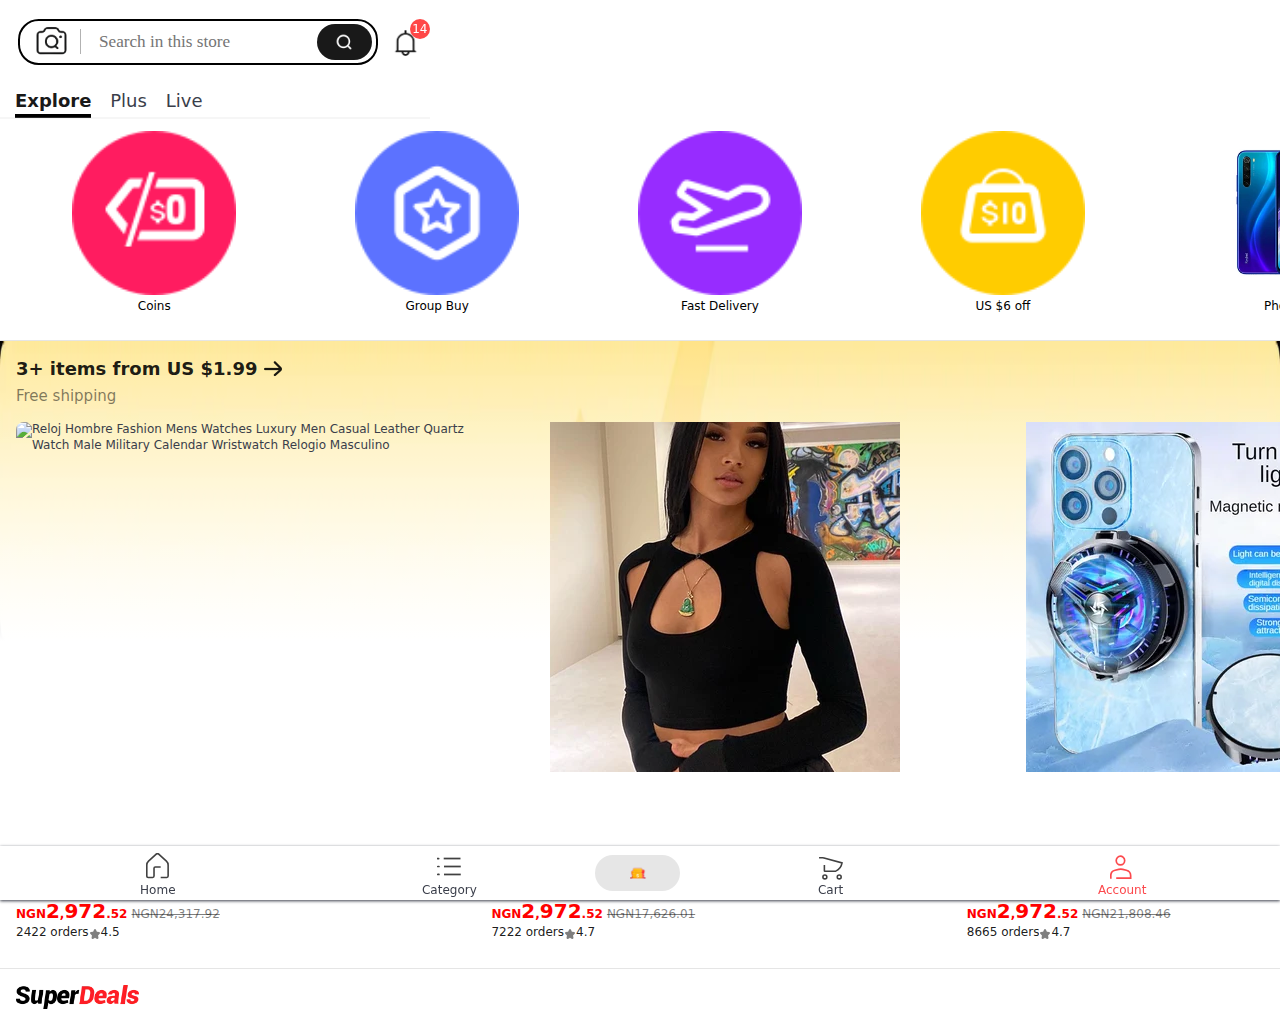
==== commit 167af1f4: "Fixed Navbar" ====
--- a/index.html
+++ b/index.html
@@ -1,5 +1,6 @@
 <!DOCTYPE html>
 <html lang="en">
+
 <head>
   <meta charset="UTF-8">
   <meta http-equiv="X-UA-Compatible" content="IE=edge">
@@ -27,2010 +28,3113 @@
       display: flex;
       overflow-x: auto;
       scroll-snap-type: x mandatory;
-      perspective: none; /* Disable perspective for the slider */
+      perspective: none;
+      /* Disable perspective for the slider */
     }
-  
+
     .slideable {
       flex: 1 0 100%;
       scroll-snap-align: center;
       height: 100vh;
     }
+
+    .right-shopcart .right-cart-number {}
   </style>
-  
+
 </head>
+
 <body>
 
-   <!-- Header Starts -->
-  <div id="shophead-appbar" style="border: 0px solid black; position: fixed; background-color: white; box-sizing: border-box; display: flex; -webkit-box-orient: vertical; flex-direction: column; align-content: flex-start; flex-shrink: 0; z-index: 90;">
-    <div style="border: 0px solid black; position: relative; box-sizing: border-box; display: flex; -webkit-box-orient: vertical; flex-direction: column; align-content: flex-start; flex-shrink: 0; width: 430px; height: 0.573333px; background-color: transparent;" data-appeared="true"></div>
-    <div style="border: 0px solid black; position: relative; box-sizing: border-box; display: flex; -webkit-box-orient: vertical; flex-direction: column; align-content: flex-start; flex-shrink: 0;">
-      <div style="border: 0px solid black; position: relative; box-sizing: border-box; display: flex; -webkit-box-orient: vertical; flex-direction: column; align-content: flex-start; flex-shrink: 0; opacity: 0; width: 430px; height: 0px;"></div>
-      <div style="border: 0px solid black; position: relative; box-sizing: border-box; display: flex; -webkit-box-orient: horizontal; flex-direction: row; place-content: flex-start; flex-shrink: 0; width: 430px; height: 88.48px; -webkit-box-align: center; align-items: center; -webkit-box-pack: start; padding: 3.44px 18.3467px 9.17333px;">
-        <div id="searchBar_container" style="border: 2px solid black; position: relative; box-sizing: border-box; display: flex; -webkit-box-orient: horizontal; flex-direction: row; place-content: flex-start space-between; flex-shrink: 0; width: 360px; height: 45.8667px; border-radius: 20.64px; color: rgb(117, 117, 117); background-color: rgb(255, 255, 255); -webkit-box-pack: justify; -webkit-box-align: center; align-items: center;">
-          <div style="border: 0px solid black; position: relative; box-sizing: border-box; display: flex; -webkit-box-orient: vertical; flex-direction: column; place-content: flex-start center; flex-shrink: 0; height: 36.6933px; width: 55px; border-radius: 20.64px; margin-left: 4.58667px; -webkit-box-align: center; align-items: center; -webkit-box-pack: center;"><img src="./img/search-camera.png" style="display: flex; width: 50px; height: 50px;" alt="search-camera"></div>
+  <!-- Header Starts -->
+  <div id="shophead-appbar"
+    style="border: 0px solid black; position: fixed; background-color: white; box-sizing: border-box; display: flex; -webkit-box-orient: vertical; flex-direction: column; align-content: flex-start; flex-shrink: 0; z-index: 90;">
+    <div
+      style="border: 0px solid black; position: relative; box-sizing: border-box; display: flex; -webkit-box-orient: vertical; flex-direction: column; align-content: flex-start; flex-shrink: 0; width: 430px; height: 0.573333px; background-color: transparent;"
+      data-appeared="true"></div>
+    <div
+      style="border: 0px solid black; position: relative; box-sizing: border-box; display: flex; -webkit-box-orient: vertical; flex-direction: column; align-content: flex-start; flex-shrink: 0;">
+      <div
+        style="border: 0px solid black; position: relative; box-sizing: border-box; display: flex; -webkit-box-orient: vertical; flex-direction: column; align-content: flex-start; flex-shrink: 0; opacity: 0; width: 430px; height: 0px;">
+      </div>
+      <div
+        style="border: 0px solid black; position: relative; box-sizing: border-box; display: flex; -webkit-box-orient: horizontal; flex-direction: row; place-content: flex-start; flex-shrink: 0; width: 430px; height: 88.48px; -webkit-box-align: center; align-items: center; -webkit-box-pack: start; padding: 3.44px 18.3467px 9.17333px;">
+        <div id="searchBar_container"
+          style="border: 2px solid black; position: relative; box-sizing: border-box; display: flex; -webkit-box-orient: horizontal; flex-direction: row; place-content: flex-start space-between; flex-shrink: 0; width: 360px; height: 45.8667px; border-radius: 20.64px; color: rgb(117, 117, 117); background-color: rgb(255, 255, 255); -webkit-box-pack: justify; -webkit-box-align: center; align-items: center;">
+          <div
+            style="border: 0px solid black; position: relative; box-sizing: border-box; display: flex; -webkit-box-orient: vertical; flex-direction: column; place-content: flex-start center; flex-shrink: 0; height: 36.6933px; width: 55px; border-radius: 20.64px; margin-left: 4.58667px; -webkit-box-align: center; align-items: center; -webkit-box-pack: center;">
+            <img src="./img/search-camera.png" style="display: flex; width: 50px; height: 50px;" alt="search-camera">
+          </div>
           <div style="width: 1px; height: 25px; background-color: rgba(0, 0, 0, 0.3);"></div>
-          <input style="appearance: none; background-color: transparent; border-color: rgb(0, 0, 0); border-width: 0px; box-sizing: border-box; color: rgb(117, 117, 117); padding: 0px; font-size: 17.2px; line-height: 34.4px; height: 34.4px; font-family: OpenSans; font-weight: 400; margin-left: 18.3467px; width: 320.64px; outline: none; text-overflow: ellipsis; overflow: hidden; white-space: nowrap;" value="Search in this store">
-          <div style="border: 0px solid black; position: relative; box-sizing: border-box; display: flex; -webkit-box-orient: vertical; flex-direction: column; place-content: flex-start center; flex-shrink: 0; height: 36.6933px; width: 55.04px; background-color: rgb(25, 25, 25); border-radius: 20.64px; margin-right: 4.58667px; -webkit-box-align: center; align-items: center; -webkit-box-pack: center;"><img src="./img/48x48.webp" style="display: flex; width: 18.3467px; height: 18.3467px;" alt="48x48"></div>
+          <input
+            style="appearance: none; background-color: transparent; border-color: rgb(0, 0, 0); border-width: 0px; box-sizing: border-box; color: rgb(117, 117, 117); padding: 0px; font-size: 17.2px; line-height: 34.4px; height: 34.4px; font-family: OpenSans; font-weight: 400; margin-left: 18.3467px; width: 320.64px; outline: none; text-overflow: ellipsis; overflow: hidden; white-space: nowrap;"
+            value="Search in this store">
+          <div
+            style="border: 0px solid black; position: relative; box-sizing: border-box; display: flex; -webkit-box-orient: vertical; flex-direction: column; place-content: flex-start center; flex-shrink: 0; height: 36.6933px; width: 55.04px; background-color: rgb(25, 25, 25); border-radius: 20.64px; margin-right: 4.58667px; -webkit-box-align: center; align-items: center; -webkit-box-pack: center;">
+            <img src="./img/48x48.webp" style="display: flex; width: 18.3467px; height: 18.3467px;" alt="48x48">
+          </div>
         </div>
-        <div style="border: 0px solid black; position: relative; box-sizing: border-box; display: flex; -webkit-box-orient: vertical; flex-direction: column; place-content: flex-start center; flex-shrink: 0; height: 36.6933px; width: 55.04px; margin-left: 0.5px; margin-right: 15px; -webkit-box-pack: center; -webkit-box-align: center; align-items: center;">
-          <img src="./img/notification.png" style="display: flex; width: 50px; height: 50px;" alt="notification"></div><!-- empty -->
+        <div
+          style="border: 0px solid black; position: relative; box-sizing: border-box; display: flex; -webkit-box-orient: vertical; flex-direction: column; place-content: flex-start center; flex-shrink: 0; height: 36.6933px; width: 55.04px; margin-left: 0.5px; margin-right: 15px; -webkit-box-pack: center; -webkit-box-align: center; align-items: center;">
+          <img src="./img/notification.png" style="display: flex; width: 50px; height: 50px;" alt="notification">
+          <span class="right-cart-number" id="right-cart-num"
+            style="background: #FF4747; max-width: 25px; min-width: 20px; height: 20px; color: #fff; border-radius: 10px; position: absolute; top: -5px; left: 31px; font-size: 12px; line-height: 20px; text-align: center; padding: 0 2px;">14</span>
+        </div><!-- empty -->
       </div>
-      <div id="tabContainer" style="margin-bottom: 10px;">
-        <div id="extab1" class="tab" style="display: inline-block;">
-          <span style="margin-left: 15px; font-size: large; font-weight: bold; color: #191919;" onclick="adjustMarker(0)">Explore</span>
-          <span class="marker" style="position: absolute; bottom: -4px; left: 15px; height: 4px; background-color: black;"></span>
+      <div id="tabContainer" style="margin-bottom: 1px;">
+        <div id="extab1" class="tab" style="display: inline-flex; align-items: flex-end;">
+          <span style="margin-bottom: 6px; margin-left: 15px; font-size: large; font-weight: bold; color: #191919;"
+            onclick="adjustMarker(0)">Explore</span>
+          <span class="marker" style="position: absolute; height: 4px; background-color: black;"></span>
         </div>
-        <div id="extab2" class="tab" style="display: inline-block;">
-          <span style="margin-left: 10px; font-size: large;" onclick="adjustMarker(1)">Plus</span>
-          <span class="marker" style="position: absolute; bottom: -4px; left: 10px; height: 4px; background-color: black;"></span>
+
+        <div id="extab2" class="tab" style="display: inline-flex; align-items: flex-end;">
+          <span style="margin-bottom: 6px; margin-left: 15px; font-size: large; " onclick="adjustMarker(1)">Plus</span>
+          <span class="marker" style="position: absolute; height: 4px; background-color: black;"></span>
         </div>
-        <div id="extab3" class="tab" style="display: inline-block;">
-          <span style="margin-left: 10px; font-size: large;" onclick="adjustMarker(2)">Live</span>
-          <span class="marker" style="position: absolute; bottom: -4px; left: 10px; height: 4px; background-color: black;"></span>
+        <div id="extab3" class="tab" style="display: inline-flex; align-items: flex-end;">
+          <span style="margin-bottom: 6px; margin-left: 15px; font-size: large;" onclick="adjustMarker(2)">Live</span>
+          <span class="marker" style="position: absolute; height: 4px; background-color: black;"></span>
         </div>
       </div>
-          
+
     </div>
-    <div style="position: absolute; bottom: 0; left: 0; width: 100%; height: 2px; background-color: rgba(212, 208, 208, 0.2);"></div>
+    <div
+      style="position: absolute; bottom: 0; left: 0; width: 100%; height: 2px; background-color: rgba(212, 208, 208, 0.2);">
+    </div>
     <!-- empty -->
     <!-- empty -->
     <!-- empty -->
   </div>
-  <div class="" style="display: block;  margin: 0; padding: 0; overflow-x: hidden; margin-bottom: 35px;">   
+
+  <div class="" style="display: block;  margin: 0; padding: 0; overflow-x: hidden; margin-bottom: 35px;">
     <!-- Header End-->
     <div id="pages-tabs" class="pg-tab-slider" style="margin-top: 115px; ">
       <div id="firstSlide" class="my-auto overflow-auto vh-100 slideable" style="display: block;">
-      <div style="position: sticky; overflow: hidden;">
-        <!-- Section 1  Starts-->
-        <div id="y2023-diamond-3526833" class="gop-floor--component--KfkFLFY">
-          <div data-spm="interact">
+        <div style="position: sticky; overflow: hidden;">
+          <!-- Section 1  Starts-->
+          <div id="y2023-diamond-3526833" class="gop-floor--component--KfkFLFY">
+            <div data-spm="interact">
               <ul class="y2023-diamond--slider-list-wrap--2VbWS-t">
-                  <div class="slider--slider-root--1DQlwGU">
-                      <div class="slider--slider-item--3JroW6G y2023-diamond--slider-item--1hwdWgb">
-                          <li class="y2023-diamond--item--297E8-I">
-                              <a
-                                  href=""
-                              >
-                                  <div class="y2023-diamond--image-wrap--1cZUvHo">
-                                      <img
-                                          src="./img/deals.png"
-                                          class="y2023-diamond--image--3-FzfK_"
-                                          style="width: 12.8vw;"
-                                      />
-                                  </div>
-      
-                                  <div><span class="y2023-diamond--text--fDeKHYX" style="color: #000000;">Coins</span></div>
-                              </a>
-                          </li>
-                          <li class="y2023-diamond--item--297E8-I">
-                              <a
-                                  href=""
-                              >
-                                  <div class="y2023-diamond--image-wrap--1cZUvHo">
-                                      <img
-                                          src="./img/discover.png"
-                                          class="y2023-diamond--image--3-FzfK_"
-                                          style="width: 12.8vw;"
-                                      />
-                                  </div>
-      
-                                  <div><span class="y2023-diamond--text--fDeKHYX" style="color: #000000;">Group Buy</span></div>
-                              </a>
-                          </li>
-                          <li class="y2023-diamond--item--297E8-I">
-                              <a
-                                  href=""
-                              >
-                                  <div class="y2023-diamond--image-wrap--1cZUvHo">
-                                      <img
-                                          src="./img/delivery.png"
-                                          class="y2023-diamond--image--3-FzfK_"
-                                          style="width: 12.8vw;"
-                                      />
-                                  </div>
-      
-                                  <div><span class="y2023-diamond--text--fDeKHYX" style="color: #000000;">Fast Delivery</span></div>
-                              </a>
-                          </li>
-                          <li class="y2023-diamond--item--297E8-I">
-                              <a
-                                  href=""
-                              >
-                                  <div class="y2023-diamond--image-wrap--1cZUvHo">
-                                      <img
-                                          src="./img/price-drop.png"
-                                          class="y2023-diamond--image--3-FzfK_"
-                                          style="width: 12.8vw;"
-                                      />
-                                  </div>
-      
-                                  <div><span class="y2023-diamond--text--fDeKHYX" style="color: #000000;">US $6 off</span></div>
-                              </a>
-                          </li>
-                          <li class="y2023-diamond--item--297E8-I">
-                              <a
-                                  href=""
-                              >
-                                  <div class="y2023-diamond--image-wrap--1cZUvHo">
-                                      <img
-                                          src="./img/20200703080503_307.jpg.webp"
-                                          class="y2023-diamond--image--3-FzfK_"
-                                          style="width: 12.8vw;"
-                                      />
-                                  </div>
-      
-                                  <div><span class="y2023-diamond--text--fDeKHYX" style="color: #000000;">Phones</span></div>
-                              </a>
-                          </li>
-                          <li class="y2023-diamond--item--297E8-I">
-                            <a
-                                href=""
-                            >
-                                <div class="y2023-diamond--image-wrap--1cZUvHo">
-                                    <img
-                                        src=""
-                                        class="y2023-diamond--image--3-FzfK_"
-                                        style="width: 12.8vw;"
-                                    />
-                                </div>
-    
-                                <div><span class="y2023-diamond--text--fDeKHYX" style="color: #000000;">Plus</span></div>
-                            </a>
-                        </li>
-                        <li class="y2023-diamond--item--297E8-I">
-                          <a
-                              href=""
-                          >
-                              <div class="y2023-diamond--image-wrap--1cZUvHo">
-                                  <img
-                                      src=""
-                                      class="y2023-diamond--image--3-FzfK_"
-                                      style="width: 12.8vw;"
-                                  />
-                              </div>
+                <div class="slider--slider-root--1DQlwGU">
+                  <div class="slider--slider-item--3JroW6G y2023-diamond--slider-item--1hwdWgb">
+                    <li class="y2023-diamond--item--297E8-I">
+                      <a href="">
+                        <div class="y2023-diamond--image-wrap--1cZUvHo">
+                          <img src="./img/deals.png" class="y2023-diamond--image--3-FzfK_" style="width: 12.8vw;" />
+                        </div>
 
-                              <div><span class="y2023-diamond--text--fDeKHYX" style="color: #000000;">Plus</span></div>
-                          </a>
-                      </li>
-                      <li class="y2023-diamond--item--297E8-I">
-                        <a
-                            href=""
-                        >
-                            <div class="y2023-diamond--image-wrap--1cZUvHo">
-                                <img
-                                    src=""
-                                    class="y2023-diamond--image--3-FzfK_"
-                                    style="width: 12.8vw;"
-                                />
-                            </div>
-
-                            <div><span class="y2023-diamond--text--fDeKHYX" style="color: #000000;">Plus</span></div>
-                        </a>
+                        <div><span class="y2023-diamond--text--fDeKHYX" style="color: #000000;">Coins</span></div>
+                      </a>
                     </li>
                     <li class="y2023-diamond--item--297E8-I">
-                      <a
-                          href=""
-                      >
-                          <div class="y2023-diamond--image-wrap--1cZUvHo">
-                              <img
-                                  src=""
-                                  class="y2023-diamond--image--3-FzfK_"
-                                  style="width: 12.8vw;"
-                              />
-                          </div>
+                      <a href="">
+                        <div class="y2023-diamond--image-wrap--1cZUvHo">
+                          <img src="./img/discover.png" class="y2023-diamond--image--3-FzfK_" style="width: 12.8vw;" />
+                        </div>
 
-                          <div><span class="y2023-diamond--text--fDeKHYX" style="color: #000000;">Plus</span></div>
+                        <div><span class="y2023-diamond--text--fDeKHYX" style="color: #000000;">Group Buy</span></div>
                       </a>
-                  </li>
-                      </div>
+                    </li>
+                    <li class="y2023-diamond--item--297E8-I">
+                      <a href="">
+                        <div class="y2023-diamond--image-wrap--1cZUvHo">
+                          <img src="./img/delivery.png" class="y2023-diamond--image--3-FzfK_" style="width: 12.8vw;" />
+                        </div>
+
+                        <div><span class="y2023-diamond--text--fDeKHYX" style="color: #000000;">Fast Delivery</span>
+                        </div>
+                      </a>
+                    </li>
+                    <li class="y2023-diamond--item--297E8-I">
+                      <a href="">
+                        <div class="y2023-diamond--image-wrap--1cZUvHo">
+                          <img src="./img/price-drop.png" class="y2023-diamond--image--3-FzfK_"
+                            style="width: 12.8vw;" />
+                        </div>
+
+                        <div><span class="y2023-diamond--text--fDeKHYX" style="color: #000000;">US $6 off</span></div>
+                      </a>
+                    </li>
+                    <li class="y2023-diamond--item--297E8-I">
+                      <a href="">
+                        <div class="y2023-diamond--image-wrap--1cZUvHo">
+                          <img src="./img/20200703080503_307.jpg.webp" class="y2023-diamond--image--3-FzfK_"
+                            style="width: 12.8vw;" />
+                        </div>
+
+                        <div><span class="y2023-diamond--text--fDeKHYX" style="color: #000000;">Phones</span></div>
+                      </a>
+                    </li>
+                    <li class="y2023-diamond--item--297E8-I">
+                      <a href="">
+                        <div class="y2023-diamond--image-wrap--1cZUvHo">
+                          <img src="" class="y2023-diamond--image--3-FzfK_" style="width: 12.8vw;" />
+                        </div>
+
+                        <div><span class="y2023-diamond--text--fDeKHYX" style="color: #000000;">Plus</span></div>
+                      </a>
+                    </li>
+                    <li class="y2023-diamond--item--297E8-I">
+                      <a href="">
+                        <div class="y2023-diamond--image-wrap--1cZUvHo">
+                          <img src="" class="y2023-diamond--image--3-FzfK_" style="width: 12.8vw;" />
+                        </div>
+
+                        <div><span class="y2023-diamond--text--fDeKHYX" style="color: #000000;">Plus</span></div>
+                      </a>
+                    </li>
+                    <li class="y2023-diamond--item--297E8-I">
+                      <a href="">
+                        <div class="y2023-diamond--image-wrap--1cZUvHo">
+                          <img src="" class="y2023-diamond--image--3-FzfK_" style="width: 12.8vw;" />
+                        </div>
+
+                        <div><span class="y2023-diamond--text--fDeKHYX" style="color: #000000;">Plus</span></div>
+                      </a>
+                    </li>
+                    <li class="y2023-diamond--item--297E8-I">
+                      <a href="">
+                        <div class="y2023-diamond--image-wrap--1cZUvHo">
+                          <img src="" class="y2023-diamond--image--3-FzfK_" style="width: 12.8vw;" />
+                        </div>
+
+                        <div><span class="y2023-diamond--text--fDeKHYX" style="color: #000000;">Plus</span></div>
+                      </a>
+                    </li>
                   </div>
+                </div>
               </ul>
+            </div>
           </div>
-        </div>
-        <!-- Section 1  Ends-->
-        <div style="width: 150%; border-top: 1px solid #ccc; margin-top: 10px; opacity: 0.5;"></div>
-        <!-- Section 2 -->
-        <div id="y2023-nn-3180398" data-type="y2023-nn" class="gop-floor--component--KfkFLFY" style="background-image: linear-gradient(to bottom, rgba(255,255,255,0), rgba(255,255,255,1)), url(./img/Se54cbf9e86954dc9b62fb0e0ddb744d20.png_.webp); background-repeat: no-repeat; background-size: 100% 300px;;">
-          <div class="y2023-nn--container--1LCWPDa" data-spm="3fornn" data-spm-max-idx="7">
-            <div>
-              <div class="y2023-nn--title-box--W1-OI7S">
-                <a href="#" class="title--wrap--2dWVxsJ">
-                <div class="title--title-wrap--13i15Wl"><span class="title--title--1_xqsdr">3+ items from US $1.99</span><img src="./img/48x48.png_.webp" class="title--after-coin--eDduO2h" aria-hidden="true" alt="48x48"></div>
-                <div class="title--sub-title-wrap--1XRO9d3">
-                  <span class="title--sub-title--1Bk8rPN">Free shipping</span>
-                </div></a>
-              </div>
-              <div class="slider--slider-root--1DQlwGU">
-                <div class="slider--slider-item--3JroW6G y2023-nn--slider-item--3ZjAYDI">
-                  <div class="product-card--wrap--OgR6vEE">
-                    <a href="">
-                    <div class="product-card--img-container--2LjFWwQ product-card--img-container-nu--1TqF7lj">
-                      <div class="product-card--center--PkIVgRo">
-                        <img src="https://imgaz1.staticbg.com/thumb/large//oaupload/banggood/images/A0/AE/4035839a-6b9c-4a94-9f1b-98cabf96a7e6.jpg.webp" alt="Reloj Hombre Fashion Mens Watches Luxury Men Casual Leather Quartz Watch Male Military Calendar Wristwatch Relogio Masculino" class="product-card--img-tag--2P5ZTlA">
-                      </div>
+          <!-- Section 1  Ends-->
+          <div style="width: 150%; border-top: 1px solid #ccc; margin-top: 10px; opacity: 0.5;"></div>
+          <!-- Section 2 -->
+          <div id="y2023-nn-3180398" data-type="y2023-nn" class="gop-floor--component--KfkFLFY"
+            style="background-image: linear-gradient(to bottom, rgba(255,255,255,0), rgba(255,255,255,1)), url(./img/Se54cbf9e86954dc9b62fb0e0ddb744d20.png_.webp); background-repeat: no-repeat; background-size: 100% 300px;;">
+            <div class="y2023-nn--container--1LCWPDa" data-spm="3fornn" data-spm-max-idx="7">
+              <div>
+                <div class="y2023-nn--title-box--W1-OI7S">
+                  <a href="#" class="title--wrap--2dWVxsJ">
+                    <div class="title--title-wrap--13i15Wl"><span class="title--title--1_xqsdr">3+ items from US
+                        $1.99</span><img src="./img/48x48.png_.webp" class="title--after-coin--eDduO2h"
+                        aria-hidden="true" alt="48x48"></div>
+                    <div class="title--sub-title-wrap--1XRO9d3">
+                      <span class="title--sub-title--1Bk8rPN">Free shipping</span>
                     </div>
-                    <div class="product-card--price-wrap--1ygfzbW">
-                      <div>
-                        <div class="es--wrap--1CJdhmA notranslate" style="font-weight:bold;color:#ff0000;margin-right:4px;font-size:12px">
-                          <span class="es--char--1Z3wUdt">NGN</span><span class="es--char53--1WUyNUd">2</span><span class="es--char--1Z3wUdt">,</span><span class="es--char53--1WUyNUd">9</span><span class="es--char53--1WUyNUd">7</span><span class="es--char53--1WUyNUd">2</span><span class="es--char--1Z3wUdt">.</span><span class="es--char--1Z3wUdt">5</span><span class="es--char--1Z3wUdt">2</span>
-                        </div><span class="price-group--original-price--3eNWH1t">NGN24,317.92</span>
-                      </div>
+                  </a>
+                </div>
+                <div class="slider--slider-root--1DQlwGU">
+                  <div class="slider--slider-item--3JroW6G y2023-nn--slider-item--3ZjAYDI">
+                    <div class="product-card--wrap--OgR6vEE">
+                      <a href="">
+                        <div class="product-card--img-container--2LjFWwQ product-card--img-container-nu--1TqF7lj">
+                          <div class="product-card--center--PkIVgRo">
+                            <img
+                              src="https://imgaz1.staticbg.com/thumb/large//oaupload/banggood/images/A0/AE/4035839a-6b9c-4a94-9f1b-98cabf96a7e6.jpg.webp"
+                              alt="Reloj Hombre Fashion Mens Watches Luxury Men Casual Leather Quartz Watch Male Military Calendar Wristwatch Relogio Masculino"
+                              class="product-card--img-tag--2P5ZTlA">
+                          </div>
+                        </div>
+                        <div class="product-card--price-wrap--1ygfzbW">
+                          <div>
+                            <div class="es--wrap--1CJdhmA notranslate"
+                              style="font-weight:bold;color:#ff0000;margin-right:4px;font-size:12px">
+                              <span class="es--char--1Z3wUdt">NGN</span><span class="es--char53--1WUyNUd">2</span><span
+                                class="es--char--1Z3wUdt">,</span><span class="es--char53--1WUyNUd">9</span><span
+                                class="es--char53--1WUyNUd">7</span><span class="es--char53--1WUyNUd">2</span><span
+                                class="es--char--1Z3wUdt">.</span><span class="es--char--1Z3wUdt">5</span><span
+                                class="es--char--1Z3wUdt">2</span>
+                            </div><span class="price-group--original-price--3eNWH1t">NGN24,317.92</span>
+                          </div>
+                        </div>
+                        <div class="product-card--limit-line--2AxN-PP">
+                          <span class="product-card--orders--E9dySI_">2422 orders</span><span
+                            class="product-card--average-star--2sQPg28"><span class="comet-icon comet-icon-starselected"
+                              style="color:rgba(0,0,0,0.50)"><svg viewbox="0 0 1024 1024" width="1em" height="1em"
+                                fill="currentColor" aria-hidden="false" focusable="false">
+                                <path
+                                  d="M361.813333 298.389333c-7.466667 13.888-18.666667 22.912-30.464 24.149334L155.946667 347.946667c-67.626667 11.264-94.293333 95.530667-46.08 145.706666l126.122666 126.954667c10.133333 10.56 14.954667 24.810667 12.48 37.717333l-30.549333 179.989334c-10.816 70.336 59.477333 123.605333 119.04 89.813333l155.968-84.288c12.650667-7.296 25.493333-7.296 37.632-0.298667l156.842667 84.778667c59.221333 33.6 129.493333-19.669333 118.72-89.664l-30.506667-179.882667c-1.28-14.058667 3.264-28.650667 12.650667-38.4l125.632-126.506666c48.448-50.389333 21.76-134.656-45.44-145.856l-174.997334-25.386667c-13.909333-2.944-25.984-11.946667-30.933333-23.573333l-77.44-165.418667c-29.653333-64.448-116.522667-64.448-146.218667 0.128l-77.077333 164.608z">
+                                </path>
+                              </svg></span>4.5</span>
+                        </div>
+                      </a>
                     </div>
-                    <div class="product-card--limit-line--2AxN-PP">
-                      <span class="product-card--orders--E9dySI_">2422 orders</span><span class="product-card--average-star--2sQPg28"><span class="comet-icon comet-icon-starselected" style="color:rgba(0,0,0,0.50)"><svg viewbox="0 0 1024 1024" width="1em" height="1em" fill="currentColor" aria-hidden="false" focusable="false">
-                      <path d="M361.813333 298.389333c-7.466667 13.888-18.666667 22.912-30.464 24.149334L155.946667 347.946667c-67.626667 11.264-94.293333 95.530667-46.08 145.706666l126.122666 126.954667c10.133333 10.56 14.954667 24.810667 12.48 37.717333l-30.549333 179.989334c-10.816 70.336 59.477333 123.605333 119.04 89.813333l155.968-84.288c12.650667-7.296 25.493333-7.296 37.632-0.298667l156.842667 84.778667c59.221333 33.6 129.493333-19.669333 118.72-89.664l-30.506667-179.882667c-1.28-14.058667 3.264-28.650667 12.650667-38.4l125.632-126.506666c48.448-50.389333 21.76-134.656-45.44-145.856l-174.997334-25.386667c-13.909333-2.944-25.984-11.946667-30.933333-23.573333l-77.44-165.418667c-29.653333-64.448-116.522667-64.448-146.218667 0.128l-77.077333 164.608z"></path></svg></span>4.5</span>
-                    </div></a>
-                  </div>
-                  <div class="product-card--wrap--OgR6vEE" project_id="180135" exp_page="msite_home" exp_type="product" st_page_id="ktrehuvsimqcacxs18dc190667312cb25fbaeea47e" exp_page_area="3fornn" exp_product="1005005209687877" ae_project_id="180135" ae_page_type="msite_home" ae_object_type="item" ae_button_type="item" ae_page_area="3fornn" ae_object_value="1" data-aplus-ae="x3_d87f4b4" data-spm-anchor-id="a2g0n.home.3fornn.i2.50d176db4vOpl5" data-aplus-clk="x2_73df2708">
-                    <a href="" data-spm-anchor-id="a2g0n.home.3fornn.3">
-                    <div class="product-card--img-container--2LjFWwQ product-card--img-container-nu--1TqF7lj">
-                      <div class="product-card--center--PkIVgRo">
-                        <img src="./img/2023-Summer-Long-Sleeve-Cropped-Corset-Women-Top-Sexy-Aesthetic-Club-O-Neck-Fairy-Grunge-Black.jpg_350x350xz.jpg_.webp" alt="30PCS Wall Hooks Transparent Strong Self Adhesive Key Towel Door Wall Hanger Hanging Kitchen Bathroom Accessories Hooks" class="product-card--img-tag--2P5ZTlA"></div>
+                    <div class="product-card--wrap--OgR6vEE" project_id="180135" exp_page="msite_home"
+                      exp_type="product" st_page_id="ktrehuvsimqcacxs18dc190667312cb25fbaeea47e" exp_page_area="3fornn"
+                      exp_product="1005005209687877" ae_project_id="180135" ae_page_type="msite_home"
+                      ae_object_type="item" ae_button_type="item" ae_page_area="3fornn" ae_object_value="1"
+                      data-aplus-ae="x3_d87f4b4" data-spm-anchor-id="a2g0n.home.3fornn.i2.50d176db4vOpl5"
+                      data-aplus-clk="x2_73df2708">
+                      <a href="" data-spm-anchor-id="a2g0n.home.3fornn.3">
+                        <div class="product-card--img-container--2LjFWwQ product-card--img-container-nu--1TqF7lj">
+                          <div class="product-card--center--PkIVgRo">
+                            <img
+                              src="./img/2023-Summer-Long-Sleeve-Cropped-Corset-Women-Top-Sexy-Aesthetic-Club-O-Neck-Fairy-Grunge-Black.jpg_350x350xz.jpg_.webp"
+                              alt="30PCS Wall Hooks Transparent Strong Self Adhesive Key Towel Door Wall Hanger Hanging Kitchen Bathroom Accessories Hooks"
+                              class="product-card--img-tag--2P5ZTlA">
+                          </div>
+                        </div>
+                        <div class="product-card--price-wrap--1ygfzbW">
+                          <div>
+                            <div class="es--wrap--1CJdhmA notranslate"
+                              style="font-weight:bold;color:#ff0000;margin-right:4px;font-size:12px">
+                              <span class="es--char--1Z3wUdt">NGN</span><span class="es--char53--1WUyNUd">2</span><span
+                                class="es--char--1Z3wUdt">,</span><span class="es--char53--1WUyNUd">9</span><span
+                                class="es--char53--1WUyNUd">7</span><span class="es--char53--1WUyNUd">2</span><span
+                                class="es--char--1Z3wUdt">.</span><span class="es--char--1Z3wUdt">5</span><span
+                                class="es--char--1Z3wUdt">2</span>
+                            </div><span class="price-group--original-price--3eNWH1t">NGN17,626.01</span>
+                          </div>
+                        </div>
+                        <div class="product-card--limit-line--2AxN-PP">
+                          <span class="product-card--orders--E9dySI_">7222 orders</span><span
+                            class="product-card--average-star--2sQPg28"><span class="comet-icon comet-icon-starselected"
+                              style="color:rgba(0,0,0,0.50)"><svg viewbox="0 0 1024 1024" width="1em" height="1em"
+                                fill="currentColor" aria-hidden="false" focusable="false">
+                                <path
+                                  d="M361.813333 298.389333c-7.466667 13.888-18.666667 22.912-30.464 24.149334L155.946667 347.946667c-67.626667 11.264-94.293333 95.530667-46.08 145.706666l126.122666 126.954667c10.133333 10.56 14.954667 24.810667 12.48 37.717333l-30.549333 179.989334c-10.816 70.336 59.477333 123.605333 119.04 89.813333l155.968-84.288c12.650667-7.296 25.493333-7.296 37.632-0.298667l156.842667 84.778667c59.221333 33.6 129.493333-19.669333 118.72-89.664l-30.506667-179.882667c-1.28-14.058667 3.264-28.650667 12.650667-38.4l125.632-126.506666c48.448-50.389333 21.76-134.656-45.44-145.856l-174.997334-25.386667c-13.909333-2.944-25.984-11.946667-30.933333-23.573333l-77.44-165.418667c-29.653333-64.448-116.522667-64.448-146.218667 0.128l-77.077333 164.608z">
+                                </path>
+                              </svg></span>4.7</span>
+                        </div>
+                      </a>
                     </div>
-                    <div class="product-card--price-wrap--1ygfzbW">
-                      <div>
-                        <div class="es--wrap--1CJdhmA notranslate" style="font-weight:bold;color:#ff0000;margin-right:4px;font-size:12px">
-                          <span class="es--char--1Z3wUdt">NGN</span><span class="es--char53--1WUyNUd">2</span><span class="es--char--1Z3wUdt">,</span><span class="es--char53--1WUyNUd">9</span><span class="es--char53--1WUyNUd">7</span><span class="es--char53--1WUyNUd">2</span><span class="es--char--1Z3wUdt">.</span><span class="es--char--1Z3wUdt">5</span><span class="es--char--1Z3wUdt">2</span>
-                        </div><span class="price-group--original-price--3eNWH1t">NGN17,626.01</span>
-                      </div>
+                    <div class="product-card--wrap--OgR6vEE">
+                      <a href="" data-spm-anchor-id="a2g0n.home.3fornn.4">
+                        <div class="product-card--img-container--2LjFWwQ product-card--img-container-nu--1TqF7lj">
+                          <div class="product-card--center--PkIVgRo">
+                            <img
+                              src="./img/SL10-New-Mobile-Phone-Radiator-for-Mobile-Phone-Phablet-Fan-Semiconductor-Mobile-Phone-Cooler-Gaming-Cooler.jpg_350x350xz.jpg_.webp"
+                              alt="1pc Stainless Steel Flour Sifter For Baking, Powder Sugar Shaker With Hand Press Design, Fine Mesh Flour Sifter Sieve"
+                              class="product-card--img-tag--2P5ZTlA">
+                          </div>
+                        </div>
+                        <div class="product-card--price-wrap--1ygfzbW">
+                          <div>
+                            <div class="es--wrap--1CJdhmA notranslate"
+                              style="font-weight:bold;color:#ff0000;margin-right:4px;font-size:12px">
+                              <span class="es--char--1Z3wUdt">NGN</span><span class="es--char53--1WUyNUd">2</span><span
+                                class="es--char--1Z3wUdt">,</span><span class="es--char53--1WUyNUd">9</span><span
+                                class="es--char53--1WUyNUd">7</span><span class="es--char53--1WUyNUd">2</span><span
+                                class="es--char--1Z3wUdt">.</span><span class="es--char--1Z3wUdt">5</span><span
+                                class="es--char--1Z3wUdt">2</span>
+                            </div><span class="price-group--original-price--3eNWH1t">NGN21,808.46</span>
+                          </div>
+                        </div>
+                        <div class="product-card--limit-line--2AxN-PP">
+                          <span class="product-card--orders--E9dySI_">8665 orders</span><span
+                            class="product-card--average-star--2sQPg28"><span class="comet-icon comet-icon-starselected"
+                              style="color:rgba(0,0,0,0.50)"><svg viewbox="0 0 1024 1024" width="1em" height="1em"
+                                fill="currentColor" aria-hidden="false" focusable="false">
+                                <path
+                                  d="M361.813333 298.389333c-7.466667 13.888-18.666667 22.912-30.464 24.149334L155.946667 347.946667c-67.626667 11.264-94.293333 95.530667-46.08 145.706666l126.122666 126.954667c10.133333 10.56 14.954667 24.810667 12.48 37.717333l-30.549333 179.989334c-10.816 70.336 59.477333 123.605333 119.04 89.813333l155.968-84.288c12.650667-7.296 25.493333-7.296 37.632-0.298667l156.842667 84.778667c59.221333 33.6 129.493333-19.669333 118.72-89.664l-30.506667-179.882667c-1.28-14.058667 3.264-28.650667 12.650667-38.4l125.632-126.506666c48.448-50.389333 21.76-134.656-45.44-145.856l-174.997334-25.386667c-13.909333-2.944-25.984-11.946667-30.933333-23.573333l-77.44-165.418667c-29.653333-64.448-116.522667-64.448-146.218667 0.128l-77.077333 164.608z">
+                                </path>
+                              </svg></span>4.7</span>
+                        </div>
+                      </a>
                     </div>
-                    <div class="product-card--limit-line--2AxN-PP">
-                      <span class="product-card--orders--E9dySI_">7222 orders</span><span class="product-card--average-star--2sQPg28"><span class="comet-icon comet-icon-starselected" style="color:rgba(0,0,0,0.50)"><svg viewbox="0 0 1024 1024" width="1em" height="1em" fill="currentColor" aria-hidden="false" focusable="false">
-                      <path d="M361.813333 298.389333c-7.466667 13.888-18.666667 22.912-30.464 24.149334L155.946667 347.946667c-67.626667 11.264-94.293333 95.530667-46.08 145.706666l126.122666 126.954667c10.133333 10.56 14.954667 24.810667 12.48 37.717333l-30.549333 179.989334c-10.816 70.336 59.477333 123.605333 119.04 89.813333l155.968-84.288c12.650667-7.296 25.493333-7.296 37.632-0.298667l156.842667 84.778667c59.221333 33.6 129.493333-19.669333 118.72-89.664l-30.506667-179.882667c-1.28-14.058667 3.264-28.650667 12.650667-38.4l125.632-126.506666c48.448-50.389333 21.76-134.656-45.44-145.856l-174.997334-25.386667c-13.909333-2.944-25.984-11.946667-30.933333-23.573333l-77.44-165.418667c-29.653333-64.448-116.522667-64.448-146.218667 0.128l-77.077333 164.608z"></path></svg></span>4.7</span>
-                    </div></a>
-                  </div>
-                  <div class="product-card--wrap--OgR6vEE">
-                    <a href="" data-spm-anchor-id="a2g0n.home.3fornn.4">
-                    <div class="product-card--img-container--2LjFWwQ product-card--img-container-nu--1TqF7lj">
-                      <div class="product-card--center--PkIVgRo">
-                        <img src="./img/SL10-New-Mobile-Phone-Radiator-for-Mobile-Phone-Phablet-Fan-Semiconductor-Mobile-Phone-Cooler-Gaming-Cooler.jpg_350x350xz.jpg_.webp" alt="1pc Stainless Steel Flour Sifter For Baking, Powder Sugar Shaker With Hand Press Design, Fine Mesh Flour Sifter Sieve" class="product-card--img-tag--2P5ZTlA"></div>
+                    <div class="product-card--wrap--OgR6vEE" project_id="180135" exp_page="msite_home"
+                      exp_type="product" st_page_id="ktrehuvsimqcacxs18dc190667312cb25fbaeea47e" exp_page_area="3fornn"
+                      exp_product="1005005996506348" ae_project_id="180135" ae_page_type="msite_home"
+                      ae_object_type="item" ae_button_type="item" ae_page_area="3fornn" ae_object_value="3"
+                      data-aplus-ae="5" data-spm-anchor-id="a2g0n.home.3fornn.i4.50d176db4vOpl5"
+                      data-aplus-clk="x4_74649c92">
+                      <a href="" data-spm-anchor-id="a2g0n.home.3fornn.5">
+                        <div class="product-card--img-container--2LjFWwQ product-card--img-container-nu--1TqF7lj">
+                          <div class="product-card--center--PkIVgRo">
+                            <img
+                              src="./img/For-Xiaomi-V88-Drone-8K-Professional-HD-Camera-Height-Maintaining-4-Sides-Obstacle-Avoidance-RC-Quadcopter.jpg_350x350xz.jpg_.webp"
+                              alt="2/3/4 Pcs EMS Neck Electric Massager Set Cervical Patch 8 Modes 19 Levels of Strength Home Use Massage Tools for Relieve Fatigue"
+                              class="product-card--img-tag--2P5ZTlA">
+                          </div>
+                        </div>
+                        <div class="product-card--price-wrap--1ygfzbW">
+                          <div>
+                            <div class="es--wrap--1CJdhmA notranslate"
+                              style="font-weight:bold;color:#ff0000;margin-right:4px;font-size:12px">
+                              <span class="es--char--1Z3wUdt">NGN</span><span class="es--char53--1WUyNUd">2</span><span
+                                class="es--char--1Z3wUdt">,</span><span class="es--char53--1WUyNUd">9</span><span
+                                class="es--char53--1WUyNUd">7</span><span class="es--char53--1WUyNUd">2</span><span
+                                class="es--char--1Z3wUdt">.</span><span class="es--char--1Z3wUdt">5</span><span
+                                class="es--char--1Z3wUdt">2</span>
+                            </div><span class="price-group--original-price--3eNWH1t">NGN18,432.63</span>
+                          </div>
+                        </div>
+                        <div class="product-card--limit-line--2AxN-PP">
+                          <span class="product-card--orders--E9dySI_">15854 orders</span><span
+                            class="product-card--average-star--2sQPg28"><span class="comet-icon comet-icon-starselected"
+                              style="color:rgba(0,0,0,0.50)"><svg viewbox="0 0 1024 1024" width="1em" height="1em"
+                                fill="currentColor" aria-hidden="false" focusable="false">
+                                <path
+                                  d="M361.813333 298.389333c-7.466667 13.888-18.666667 22.912-30.464 24.149334L155.946667 347.946667c-67.626667 11.264-94.293333 95.530667-46.08 145.706666l126.122666 126.954667c10.133333 10.56 14.954667 24.810667 12.48 37.717333l-30.549333 179.989334c-10.816 70.336 59.477333 123.605333 119.04 89.813333l155.968-84.288c12.650667-7.296 25.493333-7.296 37.632-0.298667l156.842667 84.778667c59.221333 33.6 129.493333-19.669333 118.72-89.664l-30.506667-179.882667c-1.28-14.058667 3.264-28.650667 12.650667-38.4l125.632-126.506666c48.448-50.389333 21.76-134.656-45.44-145.856l-174.997334-25.386667c-13.909333-2.944-25.984-11.946667-30.933333-23.573333l-77.44-165.418667c-29.653333-64.448-116.522667-64.448-146.218667 0.128l-77.077333 164.608z">
+                                </path>
+                              </svg></span>4.7</span>
+                        </div>
+                      </a>
                     </div>
-                    <div class="product-card--price-wrap--1ygfzbW">
-                      <div>
-                        <div class="es--wrap--1CJdhmA notranslate" style="font-weight:bold;color:#ff0000;margin-right:4px;font-size:12px">
-                          <span class="es--char--1Z3wUdt">NGN</span><span class="es--char53--1WUyNUd">2</span><span class="es--char--1Z3wUdt">,</span><span class="es--char53--1WUyNUd">9</span><span class="es--char53--1WUyNUd">7</span><span class="es--char53--1WUyNUd">2</span><span class="es--char--1Z3wUdt">.</span><span class="es--char--1Z3wUdt">5</span><span class="es--char--1Z3wUdt">2</span>
-                        </div><span class="price-group--original-price--3eNWH1t">NGN21,808.46</span>
-                      </div>
+                    <div class="product-card--wrap--OgR6vEE" project_id="180135" exp_page="msite_home"
+                      exp_type="product" st_page_id="ktrehuvsimqcacxs18dc190667312cb25fbaeea47e" exp_page_area="3fornn"
+                      exp_product="1005006054690544" ae_project_id="180135" ae_page_type="msite_home"
+                      ae_object_type="item" ae_button_type="item" ae_page_area="3fornn" ae_object_value="4"
+                      data-aplus-ae="6" data-spm-anchor-id="a2g0n.home.3fornn.i5.50d176db4vOpl5"
+                      data-aplus-clk="x5_3267cd75">
+                      <a href="">
+                        <div class="product-card--img-container--2LjFWwQ product-card--img-container-nu--1TqF7lj">
+                          <div class="product-card--center--PkIVgRo"><img
+                              data-savepage-currentsrc="https://imgaz2.staticbg.com/thumb/view/oaupload/banggood/images/A1/C0/17235eb7-f147-4018-8b30-b5af1b968b1b.jpg.webp"
+                              data-savepage-src="https://imgaz2.staticbg.com/thumb/view/oaupload/banggood/images/A1/C0/17235eb7-f147-4018-8b30-b5af1b968b1b.jpg.webp"
+                              src="https://imgaz2.staticbg.com/thumb/view/oaupload/banggood/images/A1/C0/17235eb7-f147-4018-8b30-b5af1b968b1b.jpg.webp"
+                              alt="Universal Lazy Bracket Mobile Phone Holder Gooseneck Stand Stents Flexible Bed Desk Table Clip Bracket for Smartphone Holder"
+                              class="product-card--img-tag--2P5ZTlA"></div>
+                        </div>
+                        <div class="product-card--price-wrap--1ygfzbW">
+                          <div>
+                            <div class="es--wrap--1CJdhmA notranslate"
+                              style="font-weight:bold;color:#ff0000;margin-right:4px;font-size:12px">
+                              <span class="es--char--1Z3wUdt">NGN</span><span class="es--char53--1WUyNUd">2</span><span
+                                class="es--char--1Z3wUdt">,</span><span class="es--char53--1WUyNUd">9</span><span
+                                class="es--char53--1WUyNUd">7</span><span class="es--char53--1WUyNUd">2</span><span
+                                class="es--char--1Z3wUdt">.</span><span class="es--char--1Z3wUdt">5</span><span
+                                class="es--char--1Z3wUdt">2</span>
+                            </div><span class="price-group--original-price--3eNWH1t">NGN17,148.02</span>
+                          </div>
+                        </div>
+                        <div class="product-card--limit-line--2AxN-PP">
+                          <span class="product-card--orders--E9dySI_">26881 orders</span><span
+                            class="product-card--average-star--2sQPg28"><span class="comet-icon comet-icon-starselected"
+                              style="color:rgba(0,0,0,0.50)"><svg viewbox="0 0 1024 1024" width="1em" height="1em"
+                                fill="currentColor" aria-hidden="false" focusable="false">
+                                <path
+                                  d="M361.813333 298.389333c-7.466667 13.888-18.666667 22.912-30.464 24.149334L155.946667 347.946667c-67.626667 11.264-94.293333 95.530667-46.08 145.706666l126.122666 126.954667c10.133333 10.56 14.954667 24.810667 12.48 37.717333l-30.549333 179.989334c-10.816 70.336 59.477333 123.605333 119.04 89.813333l155.968-84.288c12.650667-7.296 25.493333-7.296 37.632-0.298667l156.842667 84.778667c59.221333 33.6 129.493333-19.669333 118.72-89.664l-30.506667-179.882667c-1.28-14.058667 3.264-28.650667 12.650667-38.4l125.632-126.506666c48.448-50.389333 21.76-134.656-45.44-145.856l-174.997334-25.386667c-13.909333-2.944-25.984-11.946667-30.933333-23.573333l-77.44-165.418667c-29.653333-64.448-116.522667-64.448-146.218667 0.128l-77.077333 164.608z">
+                                </path>
+                              </svg></span>4.5</span>
+                        </div>
+                      </a>
                     </div>
-                    <div class="product-card--limit-line--2AxN-PP">
-                      <span class="product-card--orders--E9dySI_">8665 orders</span><span class="product-card--average-star--2sQPg28"><span class="comet-icon comet-icon-starselected" style="color:rgba(0,0,0,0.50)"><svg viewbox="0 0 1024 1024" width="1em" height="1em" fill="currentColor" aria-hidden="false" focusable="false">
-                      <path d="M361.813333 298.389333c-7.466667 13.888-18.666667 22.912-30.464 24.149334L155.946667 347.946667c-67.626667 11.264-94.293333 95.530667-46.08 145.706666l126.122666 126.954667c10.133333 10.56 14.954667 24.810667 12.48 37.717333l-30.549333 179.989334c-10.816 70.336 59.477333 123.605333 119.04 89.813333l155.968-84.288c12.650667-7.296 25.493333-7.296 37.632-0.298667l156.842667 84.778667c59.221333 33.6 129.493333-19.669333 118.72-89.664l-30.506667-179.882667c-1.28-14.058667 3.264-28.650667 12.650667-38.4l125.632-126.506666c48.448-50.389333 21.76-134.656-45.44-145.856l-174.997334-25.386667c-13.909333-2.944-25.984-11.946667-30.933333-23.573333l-77.44-165.418667c-29.653333-64.448-116.522667-64.448-146.218667 0.128l-77.077333 164.608z"></path></svg></span>4.7</span>
-                    </div></a>
-                  </div>
-                  <div class="product-card--wrap--OgR6vEE" project_id="180135" exp_page="msite_home" exp_type="product" st_page_id="ktrehuvsimqcacxs18dc190667312cb25fbaeea47e" exp_page_area="3fornn" exp_product="1005005996506348" ae_project_id="180135" ae_page_type="msite_home" ae_object_type="item" ae_button_type="item" ae_page_area="3fornn" ae_object_value="3" data-aplus-ae="5" data-spm-anchor-id="a2g0n.home.3fornn.i4.50d176db4vOpl5" data-aplus-clk="x4_74649c92">
-                    <a href="" data-spm-anchor-id="a2g0n.home.3fornn.5">
-                    <div class="product-card--img-container--2LjFWwQ product-card--img-container-nu--1TqF7lj">
-                      <div class="product-card--center--PkIVgRo">
-                        <img src="./img/For-Xiaomi-V88-Drone-8K-Professional-HD-Camera-Height-Maintaining-4-Sides-Obstacle-Avoidance-RC-Quadcopter.jpg_350x350xz.jpg_.webp" alt="2/3/4 Pcs EMS Neck Electric Massager Set Cervical Patch 8 Modes 19 Levels of Strength Home Use Massage Tools for Relieve Fatigue" class="product-card--img-tag--2P5ZTlA"></div>
+                    <div class="y2023-nn--view-more-card--2AoKBbY">
+                      <a href="">
+                        <div class="view-more--view-text--ogv163_ y2023-nn--view-more-container--1naNXqI">
+                          <div class="view-more--text--D_ZVkVs">View more<br>
+                            <img src="./img/48x48.png_.webp" class="view-more--icon--3JxLDGe" aria-hidden="true"
+                              alt="17235eb7-f147-4018-8b30-b5af1b968b1b">
+                          </div>
+                        </div>
+                      </a>
                     </div>
-                    <div class="product-card--price-wrap--1ygfzbW">
-                      <div>
-                        <div class="es--wrap--1CJdhmA notranslate" style="font-weight:bold;color:#ff0000;margin-right:4px;font-size:12px">
-                          <span class="es--char--1Z3wUdt">NGN</span><span class="es--char53--1WUyNUd">2</span><span class="es--char--1Z3wUdt">,</span><span class="es--char53--1WUyNUd">9</span><span class="es--char53--1WUyNUd">7</span><span class="es--char53--1WUyNUd">2</span><span class="es--char--1Z3wUdt">.</span><span class="es--char--1Z3wUdt">5</span><span class="es--char--1Z3wUdt">2</span>
-                        </div><span class="price-group--original-price--3eNWH1t">NGN18,432.63</span>
-                      </div>
-                    </div>
-                    <div class="product-card--limit-line--2AxN-PP">
-                      <span class="product-card--orders--E9dySI_">15854 orders</span><span class="product-card--average-star--2sQPg28"><span class="comet-icon comet-icon-starselected" style="color:rgba(0,0,0,0.50)"><svg viewbox="0 0 1024 1024" width="1em" height="1em" fill="currentColor" aria-hidden="false" focusable="false">
-                      <path d="M361.813333 298.389333c-7.466667 13.888-18.666667 22.912-30.464 24.149334L155.946667 347.946667c-67.626667 11.264-94.293333 95.530667-46.08 145.706666l126.122666 126.954667c10.133333 10.56 14.954667 24.810667 12.48 37.717333l-30.549333 179.989334c-10.816 70.336 59.477333 123.605333 119.04 89.813333l155.968-84.288c12.650667-7.296 25.493333-7.296 37.632-0.298667l156.842667 84.778667c59.221333 33.6 129.493333-19.669333 118.72-89.664l-30.506667-179.882667c-1.28-14.058667 3.264-28.650667 12.650667-38.4l125.632-126.506666c48.448-50.389333 21.76-134.656-45.44-145.856l-174.997334-25.386667c-13.909333-2.944-25.984-11.946667-30.933333-23.573333l-77.44-165.418667c-29.653333-64.448-116.522667-64.448-146.218667 0.128l-77.077333 164.608z"></path></svg></span>4.7</span>
-                    </div></a>
-                  </div>
-                  <div class="product-card--wrap--OgR6vEE" project_id="180135" exp_page="msite_home" exp_type="product" st_page_id="ktrehuvsimqcacxs18dc190667312cb25fbaeea47e" exp_page_area="3fornn" exp_product="1005006054690544" ae_project_id="180135" ae_page_type="msite_home" ae_object_type="item" ae_button_type="item" ae_page_area="3fornn" ae_object_value="4" data-aplus-ae="6" data-spm-anchor-id="a2g0n.home.3fornn.i5.50d176db4vOpl5" data-aplus-clk="x5_3267cd75">
-                    <a href="">
-                    <div class="product-card--img-container--2LjFWwQ product-card--img-container-nu--1TqF7lj">
-                      <div class="product-card--center--PkIVgRo"><img data-savepage-currentsrc="https://imgaz2.staticbg.com/thumb/view/oaupload/banggood/images/A1/C0/17235eb7-f147-4018-8b30-b5af1b968b1b.jpg.webp" data-savepage-src="https://imgaz2.staticbg.com/thumb/view/oaupload/banggood/images/A1/C0/17235eb7-f147-4018-8b30-b5af1b968b1b.jpg.webp" src="https://imgaz2.staticbg.com/thumb/view/oaupload/banggood/images/A1/C0/17235eb7-f147-4018-8b30-b5af1b968b1b.jpg.webp" alt="Universal Lazy Bracket Mobile Phone Holder Gooseneck Stand Stents Flexible Bed Desk Table Clip Bracket for Smartphone Holder" class="product-card--img-tag--2P5ZTlA"></div>
-                    </div>
-                    <div class="product-card--price-wrap--1ygfzbW">
-                      <div>
-                        <div class="es--wrap--1CJdhmA notranslate" style="font-weight:bold;color:#ff0000;margin-right:4px;font-size:12px">
-                          <span class="es--char--1Z3wUdt">NGN</span><span class="es--char53--1WUyNUd">2</span><span class="es--char--1Z3wUdt">,</span><span class="es--char53--1WUyNUd">9</span><span class="es--char53--1WUyNUd">7</span><span class="es--char53--1WUyNUd">2</span><span class="es--char--1Z3wUdt">.</span><span class="es--char--1Z3wUdt">5</span><span class="es--char--1Z3wUdt">2</span>
-                        </div><span class="price-group--original-price--3eNWH1t">NGN17,148.02</span>
-                      </div>
-                    </div>
-                    <div class="product-card--limit-line--2AxN-PP">
-                      <span class="product-card--orders--E9dySI_">26881 orders</span><span class="product-card--average-star--2sQPg28"><span class="comet-icon comet-icon-starselected" style="color:rgba(0,0,0,0.50)"><svg viewbox="0 0 1024 1024" width="1em" height="1em" fill="currentColor" aria-hidden="false" focusable="false">
-                      <path d="M361.813333 298.389333c-7.466667 13.888-18.666667 22.912-30.464 24.149334L155.946667 347.946667c-67.626667 11.264-94.293333 95.530667-46.08 145.706666l126.122666 126.954667c10.133333 10.56 14.954667 24.810667 12.48 37.717333l-30.549333 179.989334c-10.816 70.336 59.477333 123.605333 119.04 89.813333l155.968-84.288c12.650667-7.296 25.493333-7.296 37.632-0.298667l156.842667 84.778667c59.221333 33.6 129.493333-19.669333 118.72-89.664l-30.506667-179.882667c-1.28-14.058667 3.264-28.650667 12.650667-38.4l125.632-126.506666c48.448-50.389333 21.76-134.656-45.44-145.856l-174.997334-25.386667c-13.909333-2.944-25.984-11.946667-30.933333-23.573333l-77.44-165.418667c-29.653333-64.448-116.522667-64.448-146.218667 0.128l-77.077333 164.608z"></path></svg></span>4.5</span>
-                    </div></a>
-                  </div>
-                  <div class="y2023-nn--view-more-card--2AoKBbY">
-                    <a href="" >
-                    <div class="view-more--view-text--ogv163_ y2023-nn--view-more-container--1naNXqI">
-                      <div class="view-more--text--D_ZVkVs">View more<br>
-                      <img src="./img/48x48.png_.webp" class="view-more--icon--3JxLDGe" aria-hidden="true" alt="17235eb7-f147-4018-8b30-b5af1b968b1b"></div>
-                    </div></a>
                   </div>
                 </div>
               </div>
             </div>
           </div>
-        </div>
-        <!-- Section 2 -->
-        <div style="width: 150%; border-top: 1px solid #ccc; margin-top: 10px; opacity: 0.5;"></div>
-        <!-- Section 3 -->
-        <div id="y2023-choice-combination-4322716">
-          <div data-spm="choice" data-spm-max-idx="10">
-            <div class=""></div>
-            <div style="padding-top:16px;padding-bottom:16px" >
-              <div class="y2023-choice--title-box--3YBDsFm">
-                <a href="" class="title--wrap--2dWVxsJ">
-                <div class="title--title-wrap--13i15Wl">
-                  <img src="./img/superdeals.webp" class="title--title-image--1Yu9ewC" alt="17235eb7-f147-4018-8b30-b5af1b968b1b"></div>
-                <div class="title--sub-title-wrap--1XRO9d3">
-                  <span class="title--sub-title--1Bk8rPN">Free shipping</span>
-                </div></a>
-              </div>
-              <div class="slider--slider-root--1DQlwGU">
-                <div class="slider--slider-item--3JroW6G y2023-choice--slider-item--1CAVYOp">
-                  <div class="newuser-card--card--1XRQlSX" >
-                    <a href="" class="newuser-card--link--3i_erep">
-                    <div class="newuser-card--img-wrapper--2AOz-7a">
-                      <div class="product-card--img-container--2LjFWwQ newuser-card--img--PrwhuVG">
-                        <div class="product-card--center--PkIVgRo"><img data-savepage-currentsrc="https://imgaz2.staticbg.com/thumb/view/oaupload/banggood/images/A1/C0/17235eb7-f147-4018-8b30-b5af1b968b1b.jpg.webp" data-savepage-src="https://imgaz2.staticbg.com/thumb/view/oaupload/banggood/images/A1/C0/17235eb7-f147-4018-8b30-b5af1b968b1b.jpg.webp" src="https://imgaz2.staticbg.com/thumb/view/oaupload/banggood/images/A1/C0/17235eb7-f147-4018-8b30-b5af1b968b1b.jpg.webp" alt="Men's Leather Pants Skinny Fit Elastic Fashion PU Leather Biker's Trousers Nightclub Party &amp; Dance Pants Thin" class="product-card--img-tag--2P5ZTlA"></div>
-                      </div>
+          <!-- Section 2 -->
+          <div style="width: 150%; border-top: 1px solid #ccc; margin-top: 10px; opacity: 0.5;"></div>
+          <!-- Section 3 -->
+          <div id="y2023-choice-combination-4322716">
+            <div data-spm="choice" data-spm-max-idx="10">
+              <div class=""></div>
+              <div style="padding-top:16px;padding-bottom:16px">
+                <div class="y2023-choice--title-box--3YBDsFm">
+                  <a href="" class="title--wrap--2dWVxsJ">
+                    <div class="title--title-wrap--13i15Wl">
+                      <img src="./img/superdeals.webp" class="title--title-image--1Yu9ewC"
+                        alt="17235eb7-f147-4018-8b30-b5af1b968b1b">
                     </div>
-                    <div class="newuser-card--other--2HpD4M_">
-                      <div class="newuser-card--price-wrap--1fAyf5u">
-                        <div>
-                          <div class="es--wrap--1CJdhmA notranslate" style="font-weight:bold;color:#ff0000;margin-right:4px;font-size:12px">
-                            <span class="es--char--1Z3wUdt">NGN</span><span class="es--char53--1WUyNUd">2</span><span class="es--char53--1WUyNUd">3</span><span class="es--char--1Z3wUdt">,</span><span class="es--char53--1WUyNUd">1</span><span class="es--char53--1WUyNUd">3</span><span class="es--char53--1WUyNUd">4</span><span class="es--char--1Z3wUdt">.</span><span class="es--char--1Z3wUdt">7</span><span class="es--char--1Z3wUdt">9</span>
-                          </div><span class="price-group--original-price--3eNWH1t">NGN62,939.76</span>
-                        </div>
-                      </div>
-                      <div class="newuser-card--new-user-wrap--1vvd2vt">
-                        <span class="newuser-card--super-save--19gG99S">Super savings</span>
-                      </div>
-                    </div></a>
-                  </div>
-                  <div class="product-card--wrap--OgR6vEE" project_id="180135" exp_page="msite_home" exp_type="product" st_page_id="ktrehuvsimqcacxs18dc190667312cb25fbaeea47e" exp_page_area="choice" exp_product="1005004778057203" ae_project_id="180135" ae_page_type="msite_home" ae_object_type="item" ae_button_type="item" ae_page_area="choice" ae_object_value="0" data-aplus-ae="x9_370e4a64" data-spm-anchor-id="a2g0n.home.choice.i2.50d176db4vOpl5" data-aplus-clk="x7_3f3eb1b">
-                    <a href="">
-                    <div class="product-card--img-container--2LjFWwQ product-card--img-container-nu--1TqF7lj">
-                      <div class="product-card--center--PkIVgRo"><img data-savepage-currentsrc="https://imgaz2.staticbg.com/thumb/view/oaupload/banggood/images/A1/C0/17235eb7-f147-4018-8b30-b5af1b968b1b.jpg.webp" data-savepage-src="https://imgaz2.staticbg.com/thumb/view/oaupload/banggood/images/A1/C0/17235eb7-f147-4018-8b30-b5af1b968b1b.jpg.webp" src="https://imgaz2.staticbg.com/thumb/view/oaupload/banggood/images/A1/C0/17235eb7-f147-4018-8b30-b5af1b968b1b.jpg.webp" alt="Fashion Men Stainless Steel Watch Luxury Calendar Quartz Wrist Watch Mens Business Watches for Man Clock Montre Homme" class="product-card--img-tag--2P5ZTlA"></div>
+                    <div class="title--sub-title-wrap--1XRO9d3">
+                      <span class="title--sub-title--1Bk8rPN">Free shipping</span>
                     </div>
-                    <div class="product-card--price-wrap--1ygfzbW">
-                      <div>
-                        <div class="es--wrap--1CJdhmA notranslate" style="font-weight:bold;color:#ff0000;margin-right:4px;font-size:12px">
-                          <span class="es--char--1Z3wUdt">NGN</span><span class="es--char53--1WUyNUd">1</span><span class="es--char--1Z3wUdt">,</span><span class="es--char53--1WUyNUd">4</span><span class="es--char53--1WUyNUd">7</span><span class="es--char53--1WUyNUd">8</span><span class="es--char--1Z3wUdt">.</span><span class="es--char--1Z3wUdt">7</span><span class="es--char--1Z3wUdt">9</span>
-                        </div><span class="price-group--original-price--3eNWH1t">NGN23,332.06</span>
-                      </div>
+                  </a>
+                </div>
+                <div class="slider--slider-root--1DQlwGU">
+                  <div class="slider--slider-item--3JroW6G y2023-choice--slider-item--1CAVYOp">
+                    <div class="newuser-card--card--1XRQlSX">
+                      <a href="" class="newuser-card--link--3i_erep">
+                        <div class="newuser-card--img-wrapper--2AOz-7a">
+                          <div class="product-card--img-container--2LjFWwQ newuser-card--img--PrwhuVG">
+                            <div class="product-card--center--PkIVgRo"><img
+                                data-savepage-currentsrc="https://imgaz2.staticbg.com/thumb/view/oaupload/banggood/images/A1/C0/17235eb7-f147-4018-8b30-b5af1b968b1b.jpg.webp"
+                                data-savepage-src="https://imgaz2.staticbg.com/thumb/view/oaupload/banggood/images/A1/C0/17235eb7-f147-4018-8b30-b5af1b968b1b.jpg.webp"
+                                src="https://imgaz2.staticbg.com/thumb/view/oaupload/banggood/images/A1/C0/17235eb7-f147-4018-8b30-b5af1b968b1b.jpg.webp"
+                                alt="Men's Leather Pants Skinny Fit Elastic Fashion PU Leather Biker's Trousers Nightclub Party &amp; Dance Pants Thin"
+                                class="product-card--img-tag--2P5ZTlA"></div>
+                          </div>
+                        </div>
+                        <div class="newuser-card--other--2HpD4M_">
+                          <div class="newuser-card--price-wrap--1fAyf5u">
+                            <div>
+                              <div class="es--wrap--1CJdhmA notranslate"
+                                style="font-weight:bold;color:#ff0000;margin-right:4px;font-size:12px">
+                                <span class="es--char--1Z3wUdt">NGN</span><span
+                                  class="es--char53--1WUyNUd">2</span><span class="es--char53--1WUyNUd">3</span><span
+                                  class="es--char--1Z3wUdt">,</span><span class="es--char53--1WUyNUd">1</span><span
+                                  class="es--char53--1WUyNUd">3</span><span class="es--char53--1WUyNUd">4</span><span
+                                  class="es--char--1Z3wUdt">.</span><span class="es--char--1Z3wUdt">7</span><span
+                                  class="es--char--1Z3wUdt">9</span>
+                              </div><span class="price-group--original-price--3eNWH1t">NGN62,939.76</span>
+                            </div>
+                          </div>
+                          <div class="newuser-card--new-user-wrap--1vvd2vt">
+                            <span class="newuser-card--super-save--19gG99S">Super savings</span>
+                          </div>
+                        </div>
+                      </a>
                     </div>
-                    <div class="product-card--limit-line--2AxN-PP">
-                      <span class="product-card--orders--E9dySI_">50,000+ orders</span><span class="product-card--average-star--2sQPg28"><span class="comet-icon comet-icon-starselected" style="color:rgba(0,0,0,0.50)"><svg viewbox="0 0 1024 1024" width="1em" height="1em" fill="currentColor" aria-hidden="false" focusable="false">
-                      <path d="M361.813333 298.389333c-7.466667 13.888-18.666667 22.912-30.464 24.149334L155.946667 347.946667c-67.626667 11.264-94.293333 95.530667-46.08 145.706666l126.122666 126.954667c10.133333 10.56 14.954667 24.810667 12.48 37.717333l-30.549333 179.989334c-10.816 70.336 59.477333 123.605333 119.04 89.813333l155.968-84.288c12.650667-7.296 25.493333-7.296 37.632-0.298667l156.842667 84.778667c59.221333 33.6 129.493333-19.669333 118.72-89.664l-30.506667-179.882667c-1.28-14.058667 3.264-28.650667 12.650667-38.4l125.632-126.506666c48.448-50.389333 21.76-134.656-45.44-145.856l-174.997334-25.386667c-13.909333-2.944-25.984-11.946667-30.933333-23.573333l-77.44-165.418667c-29.653333-64.448-116.522667-64.448-146.218667 0.128l-77.077333 164.608z"></path></svg></span>4.4</span>
-                    </div></a>
-                  </div>
-                  <div class="product-card--wrap--OgR6vEE">
-                    <a href="">
-                    <div class="product-card--img-container--2LjFWwQ product-card--img-container-nu--1TqF7lj">
-                      <div class="product-card--center--PkIVgRo"><img data-savepage-currentsrc="https://imgaz2.staticbg.com/thumb/view/oaupload/banggood/images/A1/C0/17235eb7-f147-4018-8b30-b5af1b968b1b.jpg.webp" data-savepage-src="https://imgaz2.staticbg.com/thumb/view/oaupload/banggood/images/A1/C0/17235eb7-f147-4018-8b30-b5af1b968b1b.jpg.webp" src="https://imgaz2.staticbg.com/thumb/view/oaupload/banggood/images/A1/C0/17235eb7-f147-4018-8b30-b5af1b968b1b.jpg.webp" alt="Chest Bag Men New Leisure Fashion Trend One Shoulder Chest Bag Outdoor Sports Multi Functional Crossbody Bag" class="product-card--img-tag--2P5ZTlA"></div>
+                    <div class="product-card--wrap--OgR6vEE" project_id="180135" exp_page="msite_home"
+                      exp_type="product" st_page_id="ktrehuvsimqcacxs18dc190667312cb25fbaeea47e" exp_page_area="choice"
+                      exp_product="1005004778057203" ae_project_id="180135" ae_page_type="msite_home"
+                      ae_object_type="item" ae_button_type="item" ae_page_area="choice" ae_object_value="0"
+                      data-aplus-ae="x9_370e4a64" data-spm-anchor-id="a2g0n.home.choice.i2.50d176db4vOpl5"
+                      data-aplus-clk="x7_3f3eb1b">
+                      <a href="">
+                        <div class="product-card--img-container--2LjFWwQ product-card--img-container-nu--1TqF7lj">
+                          <div class="product-card--center--PkIVgRo"><img
+                              data-savepage-currentsrc="https://imgaz2.staticbg.com/thumb/view/oaupload/banggood/images/A1/C0/17235eb7-f147-4018-8b30-b5af1b968b1b.jpg.webp"
+                              data-savepage-src="https://imgaz2.staticbg.com/thumb/view/oaupload/banggood/images/A1/C0/17235eb7-f147-4018-8b30-b5af1b968b1b.jpg.webp"
+                              src="https://imgaz2.staticbg.com/thumb/view/oaupload/banggood/images/A1/C0/17235eb7-f147-4018-8b30-b5af1b968b1b.jpg.webp"
+                              alt="Fashion Men Stainless Steel Watch Luxury Calendar Quartz Wrist Watch Mens Business Watches for Man Clock Montre Homme"
+                              class="product-card--img-tag--2P5ZTlA"></div>
+                        </div>
+                        <div class="product-card--price-wrap--1ygfzbW">
+                          <div>
+                            <div class="es--wrap--1CJdhmA notranslate"
+                              style="font-weight:bold;color:#ff0000;margin-right:4px;font-size:12px">
+                              <span class="es--char--1Z3wUdt">NGN</span><span class="es--char53--1WUyNUd">1</span><span
+                                class="es--char--1Z3wUdt">,</span><span class="es--char53--1WUyNUd">4</span><span
+                                class="es--char53--1WUyNUd">7</span><span class="es--char53--1WUyNUd">8</span><span
+                                class="es--char--1Z3wUdt">.</span><span class="es--char--1Z3wUdt">7</span><span
+                                class="es--char--1Z3wUdt">9</span>
+                            </div><span class="price-group--original-price--3eNWH1t">NGN23,332.06</span>
+                          </div>
+                        </div>
+                        <div class="product-card--limit-line--2AxN-PP">
+                          <span class="product-card--orders--E9dySI_">50,000+ orders</span><span
+                            class="product-card--average-star--2sQPg28"><span class="comet-icon comet-icon-starselected"
+                              style="color:rgba(0,0,0,0.50)"><svg viewbox="0 0 1024 1024" width="1em" height="1em"
+                                fill="currentColor" aria-hidden="false" focusable="false">
+                                <path
+                                  d="M361.813333 298.389333c-7.466667 13.888-18.666667 22.912-30.464 24.149334L155.946667 347.946667c-67.626667 11.264-94.293333 95.530667-46.08 145.706666l126.122666 126.954667c10.133333 10.56 14.954667 24.810667 12.48 37.717333l-30.549333 179.989334c-10.816 70.336 59.477333 123.605333 119.04 89.813333l155.968-84.288c12.650667-7.296 25.493333-7.296 37.632-0.298667l156.842667 84.778667c59.221333 33.6 129.493333-19.669333 118.72-89.664l-30.506667-179.882667c-1.28-14.058667 3.264-28.650667 12.650667-38.4l125.632-126.506666c48.448-50.389333 21.76-134.656-45.44-145.856l-174.997334-25.386667c-13.909333-2.944-25.984-11.946667-30.933333-23.573333l-77.44-165.418667c-29.653333-64.448-116.522667-64.448-146.218667 0.128l-77.077333 164.608z">
+                                </path>
+                              </svg></span>4.4</span>
+                        </div>
+                      </a>
                     </div>
-                    <div class="product-card--price-wrap--1ygfzbW">
-                      <div>
-                        <div class="es--wrap--1CJdhmA notranslate" style="font-weight:bold;color:#ff0000;margin-right:4px;font-size:12px">
-                          <span class="es--char--1Z3wUdt">NGN</span><span class="es--char53--1WUyNUd">1</span><span class="es--char--1Z3wUdt">,</span><span class="es--char53--1WUyNUd">4</span><span class="es--char53--1WUyNUd">7</span><span class="es--char53--1WUyNUd">8</span><span class="es--char--1Z3wUdt">.</span><span class="es--char--1Z3wUdt">7</span><span class="es--char--1Z3wUdt">9</span>
-                        </div><span class="price-group--original-price--3eNWH1t">NGN20,553.72</span>
-                      </div>
+                    <div class="product-card--wrap--OgR6vEE">
+                      <a href="">
+                        <div class="product-card--img-container--2LjFWwQ product-card--img-container-nu--1TqF7lj">
+                          <div class="product-card--center--PkIVgRo"><img
+                              data-savepage-currentsrc="https://imgaz2.staticbg.com/thumb/view/oaupload/banggood/images/A1/C0/17235eb7-f147-4018-8b30-b5af1b968b1b.jpg.webp"
+                              data-savepage-src="https://imgaz2.staticbg.com/thumb/view/oaupload/banggood/images/A1/C0/17235eb7-f147-4018-8b30-b5af1b968b1b.jpg.webp"
+                              src="https://imgaz2.staticbg.com/thumb/view/oaupload/banggood/images/A1/C0/17235eb7-f147-4018-8b30-b5af1b968b1b.jpg.webp"
+                              alt="Chest Bag Men New Leisure Fashion Trend One Shoulder Chest Bag Outdoor Sports Multi Functional Crossbody Bag"
+                              class="product-card--img-tag--2P5ZTlA"></div>
+                        </div>
+                        <div class="product-card--price-wrap--1ygfzbW">
+                          <div>
+                            <div class="es--wrap--1CJdhmA notranslate"
+                              style="font-weight:bold;color:#ff0000;margin-right:4px;font-size:12px">
+                              <span class="es--char--1Z3wUdt">NGN</span><span class="es--char53--1WUyNUd">1</span><span
+                                class="es--char--1Z3wUdt">,</span><span class="es--char53--1WUyNUd">4</span><span
+                                class="es--char53--1WUyNUd">7</span><span class="es--char53--1WUyNUd">8</span><span
+                                class="es--char--1Z3wUdt">.</span><span class="es--char--1Z3wUdt">7</span><span
+                                class="es--char--1Z3wUdt">9</span>
+                            </div><span class="price-group--original-price--3eNWH1t">NGN20,553.72</span>
+                          </div>
+                        </div>
+                        <div class="product-card--limit-line--2AxN-PP">
+                          <span class="product-card--orders--E9dySI_">10,000+ orders</span><span
+                            class="product-card--average-star--2sQPg28"><span class="comet-icon comet-icon-starselected"
+                              style="color:rgba(0,0,0,0.50)"><svg viewbox="0 0 1024 1024" width="1em" height="1em"
+                                fill="currentColor" aria-hidden="false" focusable="false">
+                                <path
+                                  d="M361.813333 298.389333c-7.466667 13.888-18.666667 22.912-30.464 24.149334L155.946667 347.946667c-67.626667 11.264-94.293333 95.530667-46.08 145.706666l126.122666 126.954667c10.133333 10.56 14.954667 24.810667 12.48 37.717333l-30.549333 179.989334c-10.816 70.336 59.477333 123.605333 119.04 89.813333l155.968-84.288c12.650667-7.296 25.493333-7.296 37.632-0.298667l156.842667 84.778667c59.221333 33.6 129.493333-19.669333 118.72-89.664l-30.506667-179.882667c-1.28-14.058667 3.264-28.650667 12.650667-38.4l125.632-126.506666c48.448-50.389333 21.76-134.656-45.44-145.856l-174.997334-25.386667c-13.909333-2.944-25.984-11.946667-30.933333-23.573333l-77.44-165.418667c-29.653333-64.448-116.522667-64.448-146.218667 0.128l-77.077333 164.608z">
+                                </path>
+                              </svg></span>4.7</span>
+                        </div>
+                      </a>
                     </div>
-                    <div class="product-card--limit-line--2AxN-PP">
-                      <span class="product-card--orders--E9dySI_">10,000+ orders</span><span class="product-card--average-star--2sQPg28"><span class="comet-icon comet-icon-starselected" style="color:rgba(0,0,0,0.50)"><svg viewbox="0 0 1024 1024" width="1em" height="1em" fill="currentColor" aria-hidden="false" focusable="false">
-                      <path d="M361.813333 298.389333c-7.466667 13.888-18.666667 22.912-30.464 24.149334L155.946667 347.946667c-67.626667 11.264-94.293333 95.530667-46.08 145.706666l126.122666 126.954667c10.133333 10.56 14.954667 24.810667 12.48 37.717333l-30.549333 179.989334c-10.816 70.336 59.477333 123.605333 119.04 89.813333l155.968-84.288c12.650667-7.296 25.493333-7.296 37.632-0.298667l156.842667 84.778667c59.221333 33.6 129.493333-19.669333 118.72-89.664l-30.506667-179.882667c-1.28-14.058667 3.264-28.650667 12.650667-38.4l125.632-126.506666c48.448-50.389333 21.76-134.656-45.44-145.856l-174.997334-25.386667c-13.909333-2.944-25.984-11.946667-30.933333-23.573333l-77.44-165.418667c-29.653333-64.448-116.522667-64.448-146.218667 0.128l-77.077333 164.608z"></path></svg></span>4.7</span>
-                    </div></a>
-                  </div>
-                  <div class="product-card--wrap--OgR6vEE" project_id="180135" exp_page="msite_home" exp_type="product" st_page_id="ktrehuvsimqcacxs18dc190667312cb25fbaeea47e" exp_page_area="choice" exp_product="1005003609740240" ae_project_id="180135" ae_page_type="msite_home" ae_object_type="item" ae_button_type="item" ae_page_area="choice" ae_object_value="2" data-aplus-ae="11" data-spm-anchor-id="a2g0n.home.choice.i4.50d176db4vOpl5" data-aplus-clk="x9_a429484">
-                    <a href="">
-                    <div class="product-card--img-container--2LjFWwQ product-card--img-container-nu--1TqF7lj">
-                      <div class="product-card--center--PkIVgRo"><img data-savepage-currentsrc="https://imgaz2.staticbg.com/thumb/view/oaupload/banggood/images/A1/C0/17235eb7-f147-4018-8b30-b5af1b968b1b.jpg.webp" data-savepage-src="https://imgaz2.staticbg.com/thumb/view/oaupload/banggood/images/A1/C0/17235eb7-f147-4018-8b30-b5af1b968b1b.jpg.webp" src="https://imgaz2.staticbg.com/thumb/view/oaupload/banggood/images/A1/C0/17235eb7-f147-4018-8b30-b5af1b968b1b.jpg.webp" alt="Mobile Phone Holder Stand Desktop Lazy Bedside Bracket Support Stand Foldable and Hoisting Multi-Function Telescopic Holder" class="product-card--img-tag--2P5ZTlA"></div>
+                    <div class="product-card--wrap--OgR6vEE" project_id="180135" exp_page="msite_home"
+                      exp_type="product" st_page_id="ktrehuvsimqcacxs18dc190667312cb25fbaeea47e" exp_page_area="choice"
+                      exp_product="1005003609740240" ae_project_id="180135" ae_page_type="msite_home"
+                      ae_object_type="item" ae_button_type="item" ae_page_area="choice" ae_object_value="2"
+                      data-aplus-ae="11" data-spm-anchor-id="a2g0n.home.choice.i4.50d176db4vOpl5"
+                      data-aplus-clk="x9_a429484">
+                      <a href="">
+                        <div class="product-card--img-container--2LjFWwQ product-card--img-container-nu--1TqF7lj">
+                          <div class="product-card--center--PkIVgRo"><img
+                              data-savepage-currentsrc="https://imgaz2.staticbg.com/thumb/view/oaupload/banggood/images/A1/C0/17235eb7-f147-4018-8b30-b5af1b968b1b.jpg.webp"
+                              data-savepage-src="https://imgaz2.staticbg.com/thumb/view/oaupload/banggood/images/A1/C0/17235eb7-f147-4018-8b30-b5af1b968b1b.jpg.webp"
+                              src="https://imgaz2.staticbg.com/thumb/view/oaupload/banggood/images/A1/C0/17235eb7-f147-4018-8b30-b5af1b968b1b.jpg.webp"
+                              alt="Mobile Phone Holder Stand Desktop Lazy Bedside Bracket Support Stand Foldable and Hoisting Multi-Function Telescopic Holder"
+                              class="product-card--img-tag--2P5ZTlA"></div>
+                        </div>
+                        <div class="product-card--price-wrap--1ygfzbW">
+                          <div>
+                            <div class="es--wrap--1CJdhmA notranslate"
+                              style="font-weight:bold;color:#ff0000;margin-right:4px;font-size:12px">
+                              <span class="es--char--1Z3wUdt">NGN</span><span class="es--char53--1WUyNUd">1</span><span
+                                class="es--char--1Z3wUdt">,</span><span class="es--char53--1WUyNUd">4</span><span
+                                class="es--char53--1WUyNUd">7</span><span class="es--char53--1WUyNUd">8</span><span
+                                class="es--char--1Z3wUdt">.</span><span class="es--char--1Z3wUdt">7</span><span
+                                class="es--char--1Z3wUdt">9</span>
+                            </div><span class="price-group--original-price--3eNWH1t">NGN19,179.49</span>
+                          </div>
+                        </div>
+                        <div class="product-card--limit-line--2AxN-PP">
+                          <span class="product-card--orders--E9dySI_">100K+ orders</span><span
+                            class="product-card--average-star--2sQPg28"><span class="comet-icon comet-icon-starselected"
+                              style="color:rgba(0,0,0,0.50)"><svg viewbox="0 0 1024 1024" width="1em" height="1em"
+                                fill="currentColor" aria-hidden="false" focusable="false">
+                                <path
+                                  d="M361.813333 298.389333c-7.466667 13.888-18.666667 22.912-30.464 24.149334L155.946667 347.946667c-67.626667 11.264-94.293333 95.530667-46.08 145.706666l126.122666 126.954667c10.133333 10.56 14.954667 24.810667 12.48 37.717333l-30.549333 179.989334c-10.816 70.336 59.477333 123.605333 119.04 89.813333l155.968-84.288c12.650667-7.296 25.493333-7.296 37.632-0.298667l156.842667 84.778667c59.221333 33.6 129.493333-19.669333 118.72-89.664l-30.506667-179.882667c-1.28-14.058667 3.264-28.650667 12.650667-38.4l125.632-126.506666c48.448-50.389333 21.76-134.656-45.44-145.856l-174.997334-25.386667c-13.909333-2.944-25.984-11.946667-30.933333-23.573333l-77.44-165.418667c-29.653333-64.448-116.522667-64.448-146.218667 0.128l-77.077333 164.608z">
+                                </path>
+                              </svg></span>4.6</span>
+                        </div>
+                      </a>
                     </div>
-                    <div class="product-card--price-wrap--1ygfzbW">
-                      <div>
-                        <div class="es--wrap--1CJdhmA notranslate" style="font-weight:bold;color:#ff0000;margin-right:4px;font-size:12px">
-                          <span class="es--char--1Z3wUdt">NGN</span><span class="es--char53--1WUyNUd">1</span><span class="es--char--1Z3wUdt">,</span><span class="es--char53--1WUyNUd">4</span><span class="es--char53--1WUyNUd">7</span><span class="es--char53--1WUyNUd">8</span><span class="es--char--1Z3wUdt">.</span><span class="es--char--1Z3wUdt">7</span><span class="es--char--1Z3wUdt">9</span>
-                        </div><span class="price-group--original-price--3eNWH1t">NGN19,179.49</span>
-                      </div>
+                    <div class="product-card--wrap--OgR6vEE" project_id="180135" exp_page="msite_home"
+                      exp_type="product" st_page_id="ktrehuvsimqcacxs18dc190667312cb25fbaeea47e" exp_page_area="choice"
+                      exp_product="1005004096831847" ae_project_id="180135" ae_page_type="msite_home"
+                      ae_object_type="item" ae_button_type="item" ae_page_area="choice" ae_object_value="3"
+                      data-aplus-ae="12" data-spm-anchor-id="a2g0n.home.choice.i5.50d176db4vOpl5"
+                      data-aplus-clk="x10_61583542">
+                      <a href="">
+                        <div class="product-card--img-container--2LjFWwQ product-card--img-container-nu--1TqF7lj">
+                          <div class="product-card--center--PkIVgRo"><img
+                              data-savepage-currentsrc="https://imgaz2.staticbg.com/thumb/view/oaupload/banggood/images/A1/C0/17235eb7-f147-4018-8b30-b5af1b968b1b.jpg.webp"
+                              data-savepage-src="https://imgaz2.staticbg.com/thumb/view/oaupload/banggood/images/A1/C0/17235eb7-f147-4018-8b30-b5af1b968b1b.jpg.webp"
+                              src="https://imgaz2.staticbg.com/thumb/view/oaupload/banggood/images/A1/C0/17235eb7-f147-4018-8b30-b5af1b968b1b.jpg.webp"
+                              alt="Back Posture Correction Belt Hunchback Prevention Correction of Sitting Posture Unisex Breathable Body Shaping"
+                              class="product-card--img-tag--2P5ZTlA"></div>
+                        </div>
+                        <div class="product-card--price-wrap--1ygfzbW">
+                          <div>
+                            <div class="es--wrap--1CJdhmA notranslate"
+                              style="font-weight:bold;color:#ff0000;margin-right:4px;font-size:12px">
+                              <span class="es--char--1Z3wUdt">NGN</span><span class="es--char53--1WUyNUd">1</span><span
+                                class="es--char--1Z3wUdt">,</span><span class="es--char53--1WUyNUd">4</span><span
+                                class="es--char53--1WUyNUd">7</span><span class="es--char53--1WUyNUd">8</span><span
+                                class="es--char--1Z3wUdt">.</span><span class="es--char--1Z3wUdt">7</span><span
+                                class="es--char--1Z3wUdt">9</span>
+                            </div><span class="price-group--original-price--3eNWH1t">NGN19,269.12</span>
+                          </div>
+                        </div>
+                        <div class="product-card--limit-line--2AxN-PP">
+                          <span class="product-card--orders--E9dySI_">50,000+ orders</span><span
+                            class="product-card--average-star--2sQPg28"><span class="comet-icon comet-icon-starselected"
+                              style="color:rgba(0,0,0,0.50)"><svg viewbox="0 0 1024 1024" width="1em" height="1em"
+                                fill="currentColor" aria-hidden="false" focusable="false">
+                                <path
+                                  d="M361.813333 298.389333c-7.466667 13.888-18.666667 22.912-30.464 24.149334L155.946667 347.946667c-67.626667 11.264-94.293333 95.530667-46.08 145.706666l126.122666 126.954667c10.133333 10.56 14.954667 24.810667 12.48 37.717333l-30.549333 179.989334c-10.816 70.336 59.477333 123.605333 119.04 89.813333l155.968-84.288c12.650667-7.296 25.493333-7.296 37.632-0.298667l156.842667 84.778667c59.221333 33.6 129.493333-19.669333 118.72-89.664l-30.506667-179.882667c-1.28-14.058667 3.264-28.650667 12.650667-38.4l125.632-126.506666c48.448-50.389333 21.76-134.656-45.44-145.856l-174.997334-25.386667c-13.909333-2.944-25.984-11.946667-30.933333-23.573333l-77.44-165.418667c-29.653333-64.448-116.522667-64.448-146.218667 0.128l-77.077333 164.608z">
+                                </path>
+                              </svg></span>4.5</span>
+                        </div>
+                      </a>
                     </div>
-                    <div class="product-card--limit-line--2AxN-PP">
-                      <span class="product-card--orders--E9dySI_">100K+ orders</span><span class="product-card--average-star--2sQPg28"><span class="comet-icon comet-icon-starselected" style="color:rgba(0,0,0,0.50)"><svg viewbox="0 0 1024 1024" width="1em" height="1em" fill="currentColor" aria-hidden="false" focusable="false">
-                      <path d="M361.813333 298.389333c-7.466667 13.888-18.666667 22.912-30.464 24.149334L155.946667 347.946667c-67.626667 11.264-94.293333 95.530667-46.08 145.706666l126.122666 126.954667c10.133333 10.56 14.954667 24.810667 12.48 37.717333l-30.549333 179.989334c-10.816 70.336 59.477333 123.605333 119.04 89.813333l155.968-84.288c12.650667-7.296 25.493333-7.296 37.632-0.298667l156.842667 84.778667c59.221333 33.6 129.493333-19.669333 118.72-89.664l-30.506667-179.882667c-1.28-14.058667 3.264-28.650667 12.650667-38.4l125.632-126.506666c48.448-50.389333 21.76-134.656-45.44-145.856l-174.997334-25.386667c-13.909333-2.944-25.984-11.946667-30.933333-23.573333l-77.44-165.418667c-29.653333-64.448-116.522667-64.448-146.218667 0.128l-77.077333 164.608z"></path></svg></span>4.6</span>
-                    </div></a>
-                  </div>
-                  <div class="product-card--wrap--OgR6vEE" project_id="180135" exp_page="msite_home" exp_type="product" st_page_id="ktrehuvsimqcacxs18dc190667312cb25fbaeea47e" exp_page_area="choice" exp_product="1005004096831847" ae_project_id="180135" ae_page_type="msite_home" ae_object_type="item" ae_button_type="item" ae_page_area="choice" ae_object_value="3" data-aplus-ae="12" data-spm-anchor-id="a2g0n.home.choice.i5.50d176db4vOpl5" data-aplus-clk="x10_61583542">
-                    <a href="">
-                    <div class="product-card--img-container--2LjFWwQ product-card--img-container-nu--1TqF7lj">
-                      <div class="product-card--center--PkIVgRo"><img data-savepage-currentsrc="https://imgaz2.staticbg.com/thumb/view/oaupload/banggood/images/A1/C0/17235eb7-f147-4018-8b30-b5af1b968b1b.jpg.webp" data-savepage-src="https://imgaz2.staticbg.com/thumb/view/oaupload/banggood/images/A1/C0/17235eb7-f147-4018-8b30-b5af1b968b1b.jpg.webp" src="https://imgaz2.staticbg.com/thumb/view/oaupload/banggood/images/A1/C0/17235eb7-f147-4018-8b30-b5af1b968b1b.jpg.webp" alt="Back Posture Correction Belt Hunchback Prevention Correction of Sitting Posture Unisex Breathable Body Shaping" class="product-card--img-tag--2P5ZTlA"></div>
+                    <div class="product-card--wrap--OgR6vEE" project_id="180135" exp_page="msite_home"
+                      exp_type="product" st_page_id="ktrehuvsimqcacxs18dc190667312cb25fbaeea47e" exp_page_area="choice"
+                      exp_product="1005004896634876" ae_project_id="180135" ae_page_type="msite_home"
+                      ae_object_type="item" ae_button_type="item" ae_page_area="choice" ae_object_value="4"
+                      data-aplus-ae="13" data-spm-anchor-id="a2g0n.home.choice.i6.50d176db4vOpl5"
+                      data-aplus-clk="x11_415fdc4d">
+                      <a href="">
+                        <div class="product-card--img-container--2LjFWwQ product-card--img-container-nu--1TqF7lj">
+                          <div class="product-card--center--PkIVgRo"><img
+                              data-savepage-currentsrc="https://imgaz2.staticbg.com/thumb/view/oaupload/banggood/images/A1/C0/17235eb7-f147-4018-8b30-b5af1b968b1b.jpg.webp"
+                              data-savepage-src="https://imgaz2.staticbg.com/thumb/view/oaupload/banggood/images/A1/C0/17235eb7-f147-4018-8b30-b5af1b968b1b.jpg.webp"
+                              src="https://imgaz2.staticbg.com/thumb/view/oaupload/banggood/images/A1/C0/17235eb7-f147-4018-8b30-b5af1b968b1b.jpg.webp"
+                              alt="1pc Pink/Grey/Black/Navy Travel Portable Digital Product Storage Bag USB Data Cable Organizer Headset Charging Treasure Box Bag"
+                              class="product-card--img-tag--2P5ZTlA"></div>
+                        </div>
+                        <div class="product-card--price-wrap--1ygfzbW">
+                          <div>
+                            <div class="es--wrap--1CJdhmA notranslate"
+                              style="font-weight:bold;color:#ff0000;margin-right:4px;font-size:12px">
+                              <span class="es--char--1Z3wUdt">NGN</span><span class="es--char53--1WUyNUd">4</span><span
+                                class="es--char--1Z3wUdt">,</span><span class="es--char53--1WUyNUd">8</span><span
+                                class="es--char53--1WUyNUd">5</span><span class="es--char53--1WUyNUd">4</span><span
+                                class="es--char--1Z3wUdt">.</span><span class="es--char--1Z3wUdt">6</span><span
+                                class="es--char--1Z3wUdt">3</span>
+                            </div><span class="price-group--original-price--3eNWH1t">NGN22,764.45</span>
+                          </div>
+                        </div>
+                        <div class="product-card--limit-line--2AxN-PP">
+                          <span class="product-card--orders--E9dySI_">100K+ orders</span><span
+                            class="product-card--average-star--2sQPg28"><span class="comet-icon comet-icon-starselected"
+                              style="color:rgba(0,0,0,0.50)"><svg viewbox="0 0 1024 1024" width="1em" height="1em"
+                                fill="currentColor" aria-hidden="false" focusable="false">
+                                <path
+                                  d="M361.813333 298.389333c-7.466667 13.888-18.666667 22.912-30.464 24.149334L155.946667 347.946667c-67.626667 11.264-94.293333 95.530667-46.08 145.706666l126.122666 126.954667c10.133333 10.56 14.954667 24.810667 12.48 37.717333l-30.549333 179.989334c-10.816 70.336 59.477333 123.605333 119.04 89.813333l155.968-84.288c12.650667-7.296 25.493333-7.296 37.632-0.298667l156.842667 84.778667c59.221333 33.6 129.493333-19.669333 118.72-89.664l-30.506667-179.882667c-1.28-14.058667 3.264-28.650667 12.650667-38.4l125.632-126.506666c48.448-50.389333 21.76-134.656-45.44-145.856l-174.997334-25.386667c-13.909333-2.944-25.984-11.946667-30.933333-23.573333l-77.44-165.418667c-29.653333-64.448-116.522667-64.448-146.218667 0.128l-77.077333 164.608z">
+                                </path>
+                              </svg></span>4.7</span>
+                        </div>
+                      </a>
                     </div>
-                    <div class="product-card--price-wrap--1ygfzbW">
-                      <div>
-                        <div class="es--wrap--1CJdhmA notranslate" style="font-weight:bold;color:#ff0000;margin-right:4px;font-size:12px">
-                          <span class="es--char--1Z3wUdt">NGN</span><span class="es--char53--1WUyNUd">1</span><span class="es--char--1Z3wUdt">,</span><span class="es--char53--1WUyNUd">4</span><span class="es--char53--1WUyNUd">7</span><span class="es--char53--1WUyNUd">8</span><span class="es--char--1Z3wUdt">.</span><span class="es--char--1Z3wUdt">7</span><span class="es--char--1Z3wUdt">9</span>
-                        </div><span class="price-group--original-price--3eNWH1t">NGN19,269.12</span>
-                      </div>
+                    <div class="product-card--wrap--OgR6vEE" project_id="180135" exp_page="msite_home"
+                      exp_type="product" st_page_id="ktrehuvsimqcacxs18dc190667312cb25fbaeea47e" exp_page_area="choice"
+                      exp_product="1005005602745105" ae_project_id="180135" ae_page_type="msite_home"
+                      ae_object_type="item" ae_button_type="item" ae_page_area="choice" ae_object_value="5"
+                      data-aplus-ae="14" data-spm-anchor-id="a2g0n.home.choice.i7.50d176db4vOpl5"
+                      data-aplus-clk="x12_144019a8">
+                      <a href="">
+                        <div class="product-card--img-container--2LjFWwQ product-card--img-container-nu--1TqF7lj">
+                          <div class="product-card--center--PkIVgRo"><img
+                              data-savepage-currentsrc="https://imgaz2.staticbg.com/thumb/view/oaupload/banggood/images/A1/C0/17235eb7-f147-4018-8b30-b5af1b968b1b.jpg.webp"
+                              data-savepage-src="https://imgaz2.staticbg.com/thumb/view/oaupload/banggood/images/A1/C0/17235eb7-f147-4018-8b30-b5af1b968b1b.jpg.webp"
+                              src="https://imgaz2.staticbg.com/thumb/view/oaupload/banggood/images/A1/C0/17235eb7-f147-4018-8b30-b5af1b968b1b.jpg.webp"
+                              alt="Women Zipper Short Style Purse Lychee Pattern Fashion Large Capacity Multi Card Slot Coin Purse With Zipper"
+                              class="product-card--img-tag--2P5ZTlA"></div>
+                        </div>
+                        <div class="product-card--price-wrap--1ygfzbW">
+                          <div>
+                            <div class="es--wrap--1CJdhmA notranslate"
+                              style="font-weight:bold;color:#ff0000;margin-right:4px;font-size:12px">
+                              <span class="es--char--1Z3wUdt">NGN</span><span class="es--char53--1WUyNUd">3</span><span
+                                class="es--char--1Z3wUdt">,</span><span class="es--char53--1WUyNUd">8</span><span
+                                class="es--char53--1WUyNUd">0</span><span class="es--char53--1WUyNUd">9</span><span
+                                class="es--char--1Z3wUdt">.</span><span class="es--char--1Z3wUdt">0</span><span
+                                class="es--char--1Z3wUdt">1</span>
+                            </div><span class="price-group--original-price--3eNWH1t">NGN20,225.10</span>
+                          </div>
+                        </div>
+                        <div class="product-card--limit-line--2AxN-PP">
+                          <span class="product-card--orders--E9dySI_">10,000+ orders</span><span
+                            class="product-card--average-star--2sQPg28"><span class="comet-icon comet-icon-starselected"
+                              style="color:rgba(0,0,0,0.50)"><svg viewbox="0 0 1024 1024" width="1em" height="1em"
+                                fill="currentColor" aria-hidden="false" focusable="false">
+                                <path
+                                  d="M361.813333 298.389333c-7.466667 13.888-18.666667 22.912-30.464 24.149334L155.946667 347.946667c-67.626667 11.264-94.293333 95.530667-46.08 145.706666l126.122666 126.954667c10.133333 10.56 14.954667 24.810667 12.48 37.717333l-30.549333 179.989334c-10.816 70.336 59.477333 123.605333 119.04 89.813333l155.968-84.288c12.650667-7.296 25.493333-7.296 37.632-0.298667l156.842667 84.778667c59.221333 33.6 129.493333-19.669333 118.72-89.664l-30.506667-179.882667c-1.28-14.058667 3.264-28.650667 12.650667-38.4l125.632-126.506666c48.448-50.389333 21.76-134.656-45.44-145.856l-174.997334-25.386667c-13.909333-2.944-25.984-11.946667-30.933333-23.573333l-77.44-165.418667c-29.653333-64.448-116.522667-64.448-146.218667 0.128l-77.077333 164.608z">
+                                </path>
+                              </svg></span>4.8</span>
+                        </div>
+                      </a>
                     </div>
-                    <div class="product-card--limit-line--2AxN-PP">
-                      <span class="product-card--orders--E9dySI_">50,000+ orders</span><span class="product-card--average-star--2sQPg28"><span class="comet-icon comet-icon-starselected" style="color:rgba(0,0,0,0.50)"><svg viewbox="0 0 1024 1024" width="1em" height="1em" fill="currentColor" aria-hidden="false" focusable="false">
-                      <path d="M361.813333 298.389333c-7.466667 13.888-18.666667 22.912-30.464 24.149334L155.946667 347.946667c-67.626667 11.264-94.293333 95.530667-46.08 145.706666l126.122666 126.954667c10.133333 10.56 14.954667 24.810667 12.48 37.717333l-30.549333 179.989334c-10.816 70.336 59.477333 123.605333 119.04 89.813333l155.968-84.288c12.650667-7.296 25.493333-7.296 37.632-0.298667l156.842667 84.778667c59.221333 33.6 129.493333-19.669333 118.72-89.664l-30.506667-179.882667c-1.28-14.058667 3.264-28.650667 12.650667-38.4l125.632-126.506666c48.448-50.389333 21.76-134.656-45.44-145.856l-174.997334-25.386667c-13.909333-2.944-25.984-11.946667-30.933333-23.573333l-77.44-165.418667c-29.653333-64.448-116.522667-64.448-146.218667 0.128l-77.077333 164.608z"></path></svg></span>4.5</span>
-                    </div></a>
-                  </div>
-                  <div class="product-card--wrap--OgR6vEE" project_id="180135" exp_page="msite_home" exp_type="product" st_page_id="ktrehuvsimqcacxs18dc190667312cb25fbaeea47e" exp_page_area="choice" exp_product="1005004896634876" ae_project_id="180135" ae_page_type="msite_home" ae_object_type="item" ae_button_type="item" ae_page_area="choice" ae_object_value="4" data-aplus-ae="13" data-spm-anchor-id="a2g0n.home.choice.i6.50d176db4vOpl5" data-aplus-clk="x11_415fdc4d">
-                    <a href="">
-                    <div class="product-card--img-container--2LjFWwQ product-card--img-container-nu--1TqF7lj">
-                      <div class="product-card--center--PkIVgRo"><img data-savepage-currentsrc="https://imgaz2.staticbg.com/thumb/view/oaupload/banggood/images/A1/C0/17235eb7-f147-4018-8b30-b5af1b968b1b.jpg.webp" data-savepage-src="https://imgaz2.staticbg.com/thumb/view/oaupload/banggood/images/A1/C0/17235eb7-f147-4018-8b30-b5af1b968b1b.jpg.webp" src="https://imgaz2.staticbg.com/thumb/view/oaupload/banggood/images/A1/C0/17235eb7-f147-4018-8b30-b5af1b968b1b.jpg.webp" alt="1pc Pink/Grey/Black/Navy Travel Portable Digital Product Storage Bag USB Data Cable Organizer Headset Charging Treasure Box Bag" class="product-card--img-tag--2P5ZTlA"></div>
+                    <div class="product-card--wrap--OgR6vEE" project_id="180135" exp_page="msite_home"
+                      exp_type="product" st_page_id="ktrehuvsimqcacxs18dc190667312cb25fbaeea47e" exp_page_area="choice"
+                      exp_product="1005005733281003" ae_project_id="180135" ae_page_type="msite_home"
+                      ae_object_type="item" ae_button_type="item" ae_page_area="choice" ae_object_value="6"
+                      data-aplus-ae="15" data-spm-anchor-id="a2g0n.home.choice.i8.50d176db4vOpl5"
+                      data-aplus-clk="x13_72cb4e5c">
+                      <a href="">
+                        <div class="product-card--img-container--2LjFWwQ product-card--img-container-nu--1TqF7lj">
+                          <div class="product-card--center--PkIVgRo"><img
+                              data-savepage-currentsrc="https://imgaz2.staticbg.com/thumb/view/oaupload/banggood/images/A1/C0/17235eb7-f147-4018-8b30-b5af1b968b1b.jpg.webp"
+                              data-savepage-src="https://imgaz2.staticbg.com/thumb/view/oaupload/banggood/images/A1/C0/17235eb7-f147-4018-8b30-b5af1b968b1b.jpg.webp"
+                              src="https://imgaz2.staticbg.com/thumb/view/oaupload/banggood/images/A1/C0/17235eb7-f147-4018-8b30-b5af1b968b1b.jpg.webp"
+                              alt="TWS Pro60 Wireless Bluetooth Headset with Mic Earbuds Noise Cancelling Stereo Bluetooth Earphones Air Pro 60 Wireless Headphones"
+                              class="product-card--img-tag--2P5ZTlA"></div>
+                        </div>
+                        <div class="product-card--price-wrap--1ygfzbW">
+                          <div>
+                            <div class="es--wrap--1CJdhmA notranslate"
+                              style="font-weight:bold;color:#ff0000;margin-right:4px;font-size:12px">
+                              <span class="es--char--1Z3wUdt">NGN</span><span class="es--char53--1WUyNUd">1</span><span
+                                class="es--char--1Z3wUdt">,</span><span class="es--char53--1WUyNUd">4</span><span
+                                class="es--char53--1WUyNUd">7</span><span class="es--char53--1WUyNUd">8</span><span
+                                class="es--char--1Z3wUdt">.</span><span class="es--char--1Z3wUdt">7</span><span
+                                class="es--char--1Z3wUdt">9</span>
+                            </div><span class="price-group--original-price--3eNWH1t">NGN25,064.79</span>
+                          </div>
+                        </div>
+                        <div class="product-card--limit-line--2AxN-PP">
+                          <span class="product-card--orders--E9dySI_">100K+ orders</span><span
+                            class="product-card--average-star--2sQPg28"><span class="comet-icon comet-icon-starselected"
+                              style="color:rgba(0,0,0,0.50)"><svg viewbox="0 0 1024 1024" width="1em" height="1em"
+                                fill="currentColor" aria-hidden="false" focusable="false">
+                                <path
+                                  d="M361.813333 298.389333c-7.466667 13.888-18.666667 22.912-30.464 24.149334L155.946667 347.946667c-67.626667 11.264-94.293333 95.530667-46.08 145.706666l126.122666 126.954667c10.133333 10.56 14.954667 24.810667 12.48 37.717333l-30.549333 179.989334c-10.816 70.336 59.477333 123.605333 119.04 89.813333l155.968-84.288c12.650667-7.296 25.493333-7.296 37.632-0.298667l156.842667 84.778667c59.221333 33.6 129.493333-19.669333 118.72-89.664l-30.506667-179.882667c-1.28-14.058667 3.264-28.650667 12.650667-38.4l125.632-126.506666c48.448-50.389333 21.76-134.656-45.44-145.856l-174.997334-25.386667c-13.909333-2.944-25.984-11.946667-30.933333-23.573333l-77.44-165.418667c-29.653333-64.448-116.522667-64.448-146.218667 0.128l-77.077333 164.608z">
+                                </path>
+                              </svg></span>4.7</span>
+                        </div>
+                      </a>
                     </div>
-                    <div class="product-card--price-wrap--1ygfzbW">
-                      <div>
-                        <div class="es--wrap--1CJdhmA notranslate" style="font-weight:bold;color:#ff0000;margin-right:4px;font-size:12px">
-                          <span class="es--char--1Z3wUdt">NGN</span><span class="es--char53--1WUyNUd">4</span><span class="es--char--1Z3wUdt">,</span><span class="es--char53--1WUyNUd">8</span><span class="es--char53--1WUyNUd">5</span><span class="es--char53--1WUyNUd">4</span><span class="es--char--1Z3wUdt">.</span><span class="es--char--1Z3wUdt">6</span><span class="es--char--1Z3wUdt">3</span>
-                        </div><span class="price-group--original-price--3eNWH1t">NGN22,764.45</span>
-                      </div>
+                    <div class="y2023-choice--view-more-card--2vKDn81">
+                      <a href="">
+                        <div class="view-more--view-text--ogv163_ y2023-choice--view-more-container--25-qYmd">
+                          <div class="view-more--text--D_ZVkVs">View More<br>
+                            <img
+                              data-savepage-src="https://imgaz2.staticbg.com/thumb/view/oaupload/banggood/images/A1/C0/17235eb7-f147-4018-8b30-b5af1b968b1b.jpg.webp"
+                              src="https://imgaz2.staticbg.com/thumb/view/oaupload/banggood/images/A1/C0/17235eb7-f147-4018-8b30-b5af1b968b1b.jpg.webp"
+                              class="view-more--icon--3JxLDGe" aria-hidden="true"
+                              alt="17235eb7-f147-4018-8b30-b5af1b968b1b">
+                          </div>
+                        </div>
+                      </a>
                     </div>
-                    <div class="product-card--limit-line--2AxN-PP">
-                      <span class="product-card--orders--E9dySI_">100K+ orders</span><span class="product-card--average-star--2sQPg28"><span class="comet-icon comet-icon-starselected" style="color:rgba(0,0,0,0.50)"><svg viewbox="0 0 1024 1024" width="1em" height="1em" fill="currentColor" aria-hidden="false" focusable="false">
-                      <path d="M361.813333 298.389333c-7.466667 13.888-18.666667 22.912-30.464 24.149334L155.946667 347.946667c-67.626667 11.264-94.293333 95.530667-46.08 145.706666l126.122666 126.954667c10.133333 10.56 14.954667 24.810667 12.48 37.717333l-30.549333 179.989334c-10.816 70.336 59.477333 123.605333 119.04 89.813333l155.968-84.288c12.650667-7.296 25.493333-7.296 37.632-0.298667l156.842667 84.778667c59.221333 33.6 129.493333-19.669333 118.72-89.664l-30.506667-179.882667c-1.28-14.058667 3.264-28.650667 12.650667-38.4l125.632-126.506666c48.448-50.389333 21.76-134.656-45.44-145.856l-174.997334-25.386667c-13.909333-2.944-25.984-11.946667-30.933333-23.573333l-77.44-165.418667c-29.653333-64.448-116.522667-64.448-146.218667 0.128l-77.077333 164.608z"></path></svg></span>4.7</span>
-                    </div></a>
-                  </div>
-                  <div class="product-card--wrap--OgR6vEE" project_id="180135" exp_page="msite_home" exp_type="product" st_page_id="ktrehuvsimqcacxs18dc190667312cb25fbaeea47e" exp_page_area="choice" exp_product="1005005602745105" ae_project_id="180135" ae_page_type="msite_home" ae_object_type="item" ae_button_type="item" ae_page_area="choice" ae_object_value="5" data-aplus-ae="14" data-spm-anchor-id="a2g0n.home.choice.i7.50d176db4vOpl5" data-aplus-clk="x12_144019a8">
-                    <a href="">
-                    <div class="product-card--img-container--2LjFWwQ product-card--img-container-nu--1TqF7lj">
-                      <div class="product-card--center--PkIVgRo"><img data-savepage-currentsrc="https://imgaz2.staticbg.com/thumb/view/oaupload/banggood/images/A1/C0/17235eb7-f147-4018-8b30-b5af1b968b1b.jpg.webp" data-savepage-src="https://imgaz2.staticbg.com/thumb/view/oaupload/banggood/images/A1/C0/17235eb7-f147-4018-8b30-b5af1b968b1b.jpg.webp" src="https://imgaz2.staticbg.com/thumb/view/oaupload/banggood/images/A1/C0/17235eb7-f147-4018-8b30-b5af1b968b1b.jpg.webp" alt="Women Zipper Short Style Purse Lychee Pattern Fashion Large Capacity Multi Card Slot Coin Purse With Zipper" class="product-card--img-tag--2P5ZTlA"></div>
-                    </div>
-                    <div class="product-card--price-wrap--1ygfzbW">
-                      <div>
-                        <div class="es--wrap--1CJdhmA notranslate" style="font-weight:bold;color:#ff0000;margin-right:4px;font-size:12px">
-                          <span class="es--char--1Z3wUdt">NGN</span><span class="es--char53--1WUyNUd">3</span><span class="es--char--1Z3wUdt">,</span><span class="es--char53--1WUyNUd">8</span><span class="es--char53--1WUyNUd">0</span><span class="es--char53--1WUyNUd">9</span><span class="es--char--1Z3wUdt">.</span><span class="es--char--1Z3wUdt">0</span><span class="es--char--1Z3wUdt">1</span>
-                        </div><span class="price-group--original-price--3eNWH1t">NGN20,225.10</span>
-                      </div>
-                    </div>
-                    <div class="product-card--limit-line--2AxN-PP">
-                      <span class="product-card--orders--E9dySI_">10,000+ orders</span><span class="product-card--average-star--2sQPg28"><span class="comet-icon comet-icon-starselected" style="color:rgba(0,0,0,0.50)"><svg viewbox="0 0 1024 1024" width="1em" height="1em" fill="currentColor" aria-hidden="false" focusable="false">
-                      <path d="M361.813333 298.389333c-7.466667 13.888-18.666667 22.912-30.464 24.149334L155.946667 347.946667c-67.626667 11.264-94.293333 95.530667-46.08 145.706666l126.122666 126.954667c10.133333 10.56 14.954667 24.810667 12.48 37.717333l-30.549333 179.989334c-10.816 70.336 59.477333 123.605333 119.04 89.813333l155.968-84.288c12.650667-7.296 25.493333-7.296 37.632-0.298667l156.842667 84.778667c59.221333 33.6 129.493333-19.669333 118.72-89.664l-30.506667-179.882667c-1.28-14.058667 3.264-28.650667 12.650667-38.4l125.632-126.506666c48.448-50.389333 21.76-134.656-45.44-145.856l-174.997334-25.386667c-13.909333-2.944-25.984-11.946667-30.933333-23.573333l-77.44-165.418667c-29.653333-64.448-116.522667-64.448-146.218667 0.128l-77.077333 164.608z"></path></svg></span>4.8</span>
-                    </div></a>
-                  </div>
-                  <div class="product-card--wrap--OgR6vEE" project_id="180135" exp_page="msite_home" exp_type="product" st_page_id="ktrehuvsimqcacxs18dc190667312cb25fbaeea47e" exp_page_area="choice" exp_product="1005005733281003" ae_project_id="180135" ae_page_type="msite_home" ae_object_type="item" ae_button_type="item" ae_page_area="choice" ae_object_value="6" data-aplus-ae="15" data-spm-anchor-id="a2g0n.home.choice.i8.50d176db4vOpl5" data-aplus-clk="x13_72cb4e5c">
-                    <a href="">
-                    <div class="product-card--img-container--2LjFWwQ product-card--img-container-nu--1TqF7lj">
-                      <div class="product-card--center--PkIVgRo"><img data-savepage-currentsrc="https://imgaz2.staticbg.com/thumb/view/oaupload/banggood/images/A1/C0/17235eb7-f147-4018-8b30-b5af1b968b1b.jpg.webp" data-savepage-src="https://imgaz2.staticbg.com/thumb/view/oaupload/banggood/images/A1/C0/17235eb7-f147-4018-8b30-b5af1b968b1b.jpg.webp" src="https://imgaz2.staticbg.com/thumb/view/oaupload/banggood/images/A1/C0/17235eb7-f147-4018-8b30-b5af1b968b1b.jpg.webp" alt="TWS Pro60 Wireless Bluetooth Headset with Mic Earbuds Noise Cancelling Stereo Bluetooth Earphones Air Pro 60 Wireless Headphones" class="product-card--img-tag--2P5ZTlA"></div>
-                    </div>
-                    <div class="product-card--price-wrap--1ygfzbW">
-                      <div>
-                        <div class="es--wrap--1CJdhmA notranslate" style="font-weight:bold;color:#ff0000;margin-right:4px;font-size:12px">
-                          <span class="es--char--1Z3wUdt">NGN</span><span class="es--char53--1WUyNUd">1</span><span class="es--char--1Z3wUdt">,</span><span class="es--char53--1WUyNUd">4</span><span class="es--char53--1WUyNUd">7</span><span class="es--char53--1WUyNUd">8</span><span class="es--char--1Z3wUdt">.</span><span class="es--char--1Z3wUdt">7</span><span class="es--char--1Z3wUdt">9</span>
-                        </div><span class="price-group--original-price--3eNWH1t">NGN25,064.79</span>
-                      </div>
-                    </div>
-                    <div class="product-card--limit-line--2AxN-PP">
-                      <span class="product-card--orders--E9dySI_">100K+ orders</span><span class="product-card--average-star--2sQPg28"><span class="comet-icon comet-icon-starselected" style="color:rgba(0,0,0,0.50)"><svg viewbox="0 0 1024 1024" width="1em" height="1em" fill="currentColor" aria-hidden="false" focusable="false">
-                      <path d="M361.813333 298.389333c-7.466667 13.888-18.666667 22.912-30.464 24.149334L155.946667 347.946667c-67.626667 11.264-94.293333 95.530667-46.08 145.706666l126.122666 126.954667c10.133333 10.56 14.954667 24.810667 12.48 37.717333l-30.549333 179.989334c-10.816 70.336 59.477333 123.605333 119.04 89.813333l155.968-84.288c12.650667-7.296 25.493333-7.296 37.632-0.298667l156.842667 84.778667c59.221333 33.6 129.493333-19.669333 118.72-89.664l-30.506667-179.882667c-1.28-14.058667 3.264-28.650667 12.650667-38.4l125.632-126.506666c48.448-50.389333 21.76-134.656-45.44-145.856l-174.997334-25.386667c-13.909333-2.944-25.984-11.946667-30.933333-23.573333l-77.44-165.418667c-29.653333-64.448-116.522667-64.448-146.218667 0.128l-77.077333 164.608z"></path></svg></span>4.7</span>
-                    </div></a>
-                  </div>
-                  <div class="y2023-choice--view-more-card--2vKDn81">
-                    <a href="">
-                    <div class="view-more--view-text--ogv163_ y2023-choice--view-more-container--25-qYmd">
-                      <div class="view-more--text--D_ZVkVs">View More<br>
-                      <img data-savepage-src="https://imgaz2.staticbg.com/thumb/view/oaupload/banggood/images/A1/C0/17235eb7-f147-4018-8b30-b5af1b968b1b.jpg.webp" src="https://imgaz2.staticbg.com/thumb/view/oaupload/banggood/images/A1/C0/17235eb7-f147-4018-8b30-b5af1b968b1b.jpg.webp" class="view-more--icon--3JxLDGe" aria-hidden="true" alt="17235eb7-f147-4018-8b30-b5af1b968b1b"></div>
-                    </div></a>
                   </div>
                 </div>
               </div>
             </div>
           </div>
-        </div>
-        <!-- Section 3 -->
-        <div style="width: 150%; border-top: 1px solid #ccc; margin-top: 10px; opacity: 0.5;"></div>
-        <!-- Section 4 -->
-        <div id="y2023-sale-subject-venue-3196147" data-type="y2023-sale-subject-venue" class="gop-floor--component--KfkFLFY">
-          <div class="y2023-sale-subject-venue--box--3PuwhET" data-spm="sale_msite_top_banner">
-            <a href="" class="y2023-sale-subject-venue--link--t4REvvO"><img src="./img/Sba84a6beec52449d932466db4d79c594r.png_.webp" class="y2023-sale-subject-venue--img--a1dgPxH" alt="Sba84a6beec52449d932466db4d79c594r"></a>
+          <!-- Section 3 -->
+          <div style="width: 150%; border-top: 1px solid #ccc; margin-top: 10px; opacity: 0.5;"></div>
+          <!-- Section 4 -->
+          <div id="y2023-sale-subject-venue-3196147" data-type="y2023-sale-subject-venue"
+            class="gop-floor--component--KfkFLFY">
+            <div class="y2023-sale-subject-venue--box--3PuwhET" data-spm="sale_msite_top_banner">
+              <a href="" class="y2023-sale-subject-venue--link--t4REvvO"><img
+                  src="./img/Sba84a6beec52449d932466db4d79c594r.png_.webp"
+                  class="y2023-sale-subject-venue--img--a1dgPxH" alt="Sba84a6beec52449d932466db4d79c594r"></a>
+            </div>
           </div>
-        </div>
-        <!-- Section 4 -->
-        <!-- Section 5 -->
-        <div id="y2023-sale-horizontal-four-3196220" data-type="y2023-sale-horizontal-four" style="background-color:#FFEB9F" class="gop-floor--component--KfkFLFY">
-          <div class="y2023-sale-horizontal-four--container--3NHhpR5" style="margin-top:0px;margin-bottom:2px" data-spm="sale_msite_d11_entrance">
-            <div class="slider--slider-root--1DQlwGU">
-              <div class="slider--slider-item--3JroW6G">
-                <section project_id="180135" exp_page="msite_home" exp_type="area" st_page_id="ktrehuvsimqcacxs18e0f7a9f066ed0bb82126d957" exp_page_area="sale_msite_d11_entrance">
-                  <div class="y2023-sale-horizontal-four--line--2x45WbR">
-                    <div class="y2023-sale-horizontal-four--item--1uXfpRz" style="background-color:#FFFFFF">
-                      <div class="y2023-sale-horizontal-four--width--3PucuKa" project_id="180135" exp_page="msite_home" exp_type="product" st_page_id="ktrehuvsimqcacxs18e0f7a9f066ed0bb82126d957" exp_page_area="sale_msite_d11_entrance" exp_product="1005005366045125" ae_project_id="180135" ae_page_type="msite_home" ae_object_type="item" ae_button_type="item" ae_page_area="sale_msite_d11_entrance" ae_object_value="0" data-aplus-ae="x15_450e4030" data-spm-anchor-id="a2g0n.home.sale_msite_d11_entrance.i0.650c76dbXV0UOP" data-aplus-clk="x13_7340b20c">
-                        <a href="" class="y2023-sale-horizontal-four--link--eD-OPJ5">
-                        <section class="y2023-sale-horizontal-four--section--3zkaST1">
-                          <div class="product-card--img-container--2LjFWwQ">
-                            <div class="product-card--center--PkIVgRo"><img src="//ae01.alicdn.com/kf/S2a21098808834541be6c1e19adcfbeb8c.jpg_220x220Q75.jpg_.webp" alt="S2a21098808834541be6c1e19adcfbeb8c" class="product-card--img-tag--2P5ZTlA"></div>
-                          </div>
-                          <div class="y2023-sale-horizontal-four--discount-wrap--1uuPc8h">
-                            <span class="y2023-sale-horizontal-four--discount--1QkACvl">70<!-- -->% <!-- -->off</span>
-                          </div>
-                        </section>
-                        <div class="y2023-sale-horizontal-four--title--3s4umS1" style="background-color:#FFFFFF">
-                          <span style="color:#000000">Shopping Guide</span>
-                        </div></a>
+          <!-- Section 4 -->
+          <!-- Section 5 -->
+          <div id="y2023-sale-horizontal-four-3196220" data-type="y2023-sale-horizontal-four"
+            style="background-color:#FFEB9F" class="gop-floor--component--KfkFLFY">
+            <div class="y2023-sale-horizontal-four--container--3NHhpR5" style="margin-top:0px;margin-bottom:2px"
+              data-spm="sale_msite_d11_entrance">
+              <div class="slider--slider-root--1DQlwGU">
+                <div class="slider--slider-item--3JroW6G">
+                  <section project_id="180135" exp_page="msite_home" exp_type="area"
+                    st_page_id="ktrehuvsimqcacxs18e0f7a9f066ed0bb82126d957" exp_page_area="sale_msite_d11_entrance">
+                    <div class="y2023-sale-horizontal-four--line--2x45WbR">
+                      <div class="y2023-sale-horizontal-four--item--1uXfpRz" style="background-color:#FFFFFF">
+                        <div class="y2023-sale-horizontal-four--width--3PucuKa" project_id="180135"
+                          exp_page="msite_home" exp_type="product"
+                          st_page_id="ktrehuvsimqcacxs18e0f7a9f066ed0bb82126d957"
+                          exp_page_area="sale_msite_d11_entrance" exp_product="1005005366045125" ae_project_id="180135"
+                          ae_page_type="msite_home" ae_object_type="item" ae_button_type="item"
+                          ae_page_area="sale_msite_d11_entrance" ae_object_value="0" data-aplus-ae="x15_450e4030"
+                          data-spm-anchor-id="a2g0n.home.sale_msite_d11_entrance.i0.650c76dbXV0UOP"
+                          data-aplus-clk="x13_7340b20c">
+                          <a href="" class="y2023-sale-horizontal-four--link--eD-OPJ5">
+                            <section class="y2023-sale-horizontal-four--section--3zkaST1">
+                              <div class="product-card--img-container--2LjFWwQ">
+                                <div class="product-card--center--PkIVgRo"><img
+                                    src="//ae01.alicdn.com/kf/S2a21098808834541be6c1e19adcfbeb8c.jpg_220x220Q75.jpg_.webp"
+                                    alt="S2a21098808834541be6c1e19adcfbeb8c" class="product-card--img-tag--2P5ZTlA">
+                                </div>
+                              </div>
+                              <div class="y2023-sale-horizontal-four--discount-wrap--1uuPc8h">
+                                <span class="y2023-sale-horizontal-four--discount--1QkACvl">70<!-- -->%
+                                  <!-- -->off</span>
+                              </div>
+                            </section>
+                            <div class="y2023-sale-horizontal-four--title--3s4umS1" style="background-color:#FFFFFF">
+                              <span style="color:#000000">Shopping Guide</span>
+                            </div>
+                          </a>
+                        </div>
+                      </div>
+                      <div class="y2023-sale-horizontal-four--item--1uXfpRz" style="background-color:#FFFFFF">
+                        <div class="y2023-sale-horizontal-four--width--3PucuKa" project_id="180135"
+                          exp_page="msite_home" exp_type="product"
+                          st_page_id="ktrehuvsimqcacxs18e0f7a9f066ed0bb82126d957"
+                          exp_page_area="sale_msite_d11_entrance" exp_product="1005005959896803" ae_project_id="180135"
+                          ae_page_type="msite_home" ae_object_type="item" ae_button_type="item"
+                          ae_page_area="sale_msite_d11_entrance" ae_object_value="1" data-aplus-ae="x16_7ee0b8a"
+                          data-spm-anchor-id="a2g0n.home.sale_msite_d11_entrance.i1.650c76dbXV0UOP"
+                          data-aplus-clk="x14_5f8f882c">
+                          <a href="" class="y2023-sale-horizontal-four--link--eD-OPJ5">
+                            <section class="y2023-sale-horizontal-four--section--3zkaST1">
+                              <div class="product-card--img-container--2LjFWwQ">
+                                <div class="product-card--center--PkIVgRo"><img
+                                    src="//ae01.alicdn.com/kf/H843b92796d0d425d8e8a1a17666ceb72Y.jpg_220x220Q75.jpg_.webp"
+                                    alt="H843b92796d0d425d8e8a1a17666ceb72Y" class="product-card--img-tag--2P5ZTlA">
+                                </div>
+                              </div>
+                              <div class="y2023-sale-horizontal-four--discount-wrap--1uuPc8h">
+                                <span class="y2023-sale-horizontal-four--discount--1QkACvl">65<!-- -->%
+                                  <!-- -->off</span>
+                              </div>
+                            </section>
+                            <div class="y2023-sale-horizontal-four--title--3s4umS1" style="background-color:#FFFFFF">
+                              <span style="color:#000000">Bestsellers</span>
+                            </div>
+                          </a>
+                        </div>
+                      </div>
+                      <div class="y2023-sale-horizontal-four--item--1uXfpRz" style="background-color:#FFFFFF">
+                        <div class="y2023-sale-horizontal-four--width--3PucuKa" project_id="180135"
+                          exp_page="msite_home" exp_type="product"
+                          st_page_id="ktrehuvsimqcacxs18e0f7a9f066ed0bb82126d957"
+                          exp_page_area="sale_msite_d11_entrance" exp_product="1005006354350920" ae_project_id="180135"
+                          ae_page_type="msite_home" ae_object_type="item" ae_button_type="item"
+                          ae_page_area="sale_msite_d11_entrance" ae_object_value="2" data-aplus-ae="x17_161f952d"
+                          data-spm-anchor-id="a2g0n.home.sale_msite_d11_entrance.i2.650c76dbXV0UOP"
+                          data-aplus-clk="x15_69da4669">
+                          <a href="" class="y2023-sale-horizontal-four--link--eD-OPJ5">
+                            <section class="y2023-sale-horizontal-four--section--3zkaST1">
+                              <div class="product-card--img-container--2LjFWwQ">
+                                <div class="product-card--center--PkIVgRo"><img
+                                    src="//ae01.alicdn.com/kf/Sb77dff324e7d40fba8b31bddccba549a1.jpg_220x220Q75.jpg_.webp"
+                                    alt="Sb77dff324e7d40fba8b31bddccba549a1" class="product-card--img-tag--2P5ZTlA">
+                                </div>
+                              </div>
+                              <div class="y2023-sale-horizontal-four--discount-wrap--1uuPc8h">
+                                <span class="y2023-sale-horizontal-four--discount--1QkACvl">71<!-- -->%
+                                  <!-- -->off</span>
+                              </div>
+                            </section>
+                            <div class="y2023-sale-horizontal-four--title--3s4umS1" style="background-color:#FFFFFF">
+                              <span style="color:#000000">Spring Essentials</span>
+                            </div>
+                          </a>
+                        </div>
+                      </div>
+                      <div class="y2023-sale-horizontal-four--item--1uXfpRz" style="background-color:#FFFFFF">
+                        <div class="y2023-sale-horizontal-four--width--3PucuKa">
+                          <a href="" class="y2023-sale-horizontal-four--link--eD-OPJ5">
+                            <section class="y2023-sale-horizontal-four--section--3zkaST1">
+                              <div class="product-card--img-container--2LjFWwQ">
+                                <div class="product-card--center--PkIVgRo"><img
+                                    src="//ae01.alicdn.com/kf/Seb548281eb3441f0bcf86225219ee979T.jpg_220x220Q75.jpg_.webp"
+                                    alt="Seb548281eb3441f0bcf86225219ee979T" class="product-card--img-tag--2P5ZTlA">
+                                </div>
+                              </div>
+                              <div class="y2023-sale-horizontal-four--discount-wrap--1uuPc8h">
+                                <span class="y2023-sale-horizontal-four--discount--1QkACvl">47<!-- -->%
+                                  <!-- -->off</span>
+                              </div>
+                            </section>
+                            <div class="y2023-sale-horizontal-four--title--3s4umS1" style="background-color:#FFFFFF">
+                              <span style="color:#000000">Home deals</span>
+                            </div>
+                          </a>
+                        </div>
+                      </div>
+                      <div class="y2023-sale-horizontal-four--item--1uXfpRz" style="background-color:#FFFFFF">
+                        <div class="y2023-sale-horizontal-four--width--3PucuKa" project_id="180135"
+                          exp_page="msite_home" exp_type="product"
+                          st_page_id="ktrehuvsimqcacxs18e0f7a9f066ed0bb82126d957"
+                          exp_page_area="sale_msite_d11_entrance" exp_product="1005005589005526" ae_project_id="180135"
+                          ae_page_type="msite_home" ae_object_type="item" ae_button_type="item"
+                          ae_page_area="sale_msite_d11_entrance" ae_object_value="4" data-aplus-ae="19"
+                          data-spm-anchor-id="a2g0n.home.sale_msite_d11_entrance.i4.650c76dbXV0UOP"
+                          data-aplus-clk="x17_6c4fbcc8">
+                          <a href="" class="y2023-sale-horizontal-four--link--eD-OPJ5">
+                            <section class="y2023-sale-horizontal-four--section--3zkaST1">
+                              <div class="product-card--img-container--2LjFWwQ">
+                                <div class="product-card--center--PkIVgRo"><img
+                                    src="//ae01.alicdn.com/kf/Sbcbd4a56c05a496d86cea800339216f7c.jpg_220x220Q75.jpg_.webp"
+                                    alt="Sbcbd4a56c05a496d86cea800339216f7c" class="product-card--img-tag--2P5ZTlA">
+                                </div>
+                              </div>
+                              <div class="y2023-sale-horizontal-four--discount-wrap--1uuPc8h">
+                                <span class="y2023-sale-horizontal-four--discount--1QkACvl">56<!-- -->%
+                                  <!-- -->off</span>
+                              </div>
+                            </section>
+                            <div class="y2023-sale-horizontal-four--title--3s4umS1" style="background-color:#FFFFFF">
+                              <span style="color:#000000">Tech deals</span>
+                            </div>
+                          </a>
+                        </div>
                       </div>
                     </div>
-                    <div class="y2023-sale-horizontal-four--item--1uXfpRz" style="background-color:#FFFFFF">
-                      <div class="y2023-sale-horizontal-four--width--3PucuKa" project_id="180135" exp_page="msite_home" exp_type="product" st_page_id="ktrehuvsimqcacxs18e0f7a9f066ed0bb82126d957" exp_page_area="sale_msite_d11_entrance" exp_product="1005005959896803" ae_project_id="180135" ae_page_type="msite_home" ae_object_type="item" ae_button_type="item" ae_page_area="sale_msite_d11_entrance" ae_object_value="1" data-aplus-ae="x16_7ee0b8a" data-spm-anchor-id="a2g0n.home.sale_msite_d11_entrance.i1.650c76dbXV0UOP" data-aplus-clk="x14_5f8f882c">
-                        <a href="" class="y2023-sale-horizontal-four--link--eD-OPJ5">
-                        <section class="y2023-sale-horizontal-four--section--3zkaST1">
-                          <div class="product-card--img-container--2LjFWwQ">
-                            <div class="product-card--center--PkIVgRo"><img src="//ae01.alicdn.com/kf/H843b92796d0d425d8e8a1a17666ceb72Y.jpg_220x220Q75.jpg_.webp" alt="H843b92796d0d425d8e8a1a17666ceb72Y" class="product-card--img-tag--2P5ZTlA"></div>
-                          </div>
-                          <div class="y2023-sale-horizontal-four--discount-wrap--1uuPc8h">
-                            <span class="y2023-sale-horizontal-four--discount--1QkACvl">65<!-- -->% <!-- -->off</span>
-                          </div>
-                        </section>
-                        <div class="y2023-sale-horizontal-four--title--3s4umS1" style="background-color:#FFFFFF">
-                          <span style="color:#000000">Bestsellers</span>
-                        </div></a>
-                      </div>
-                    </div>
-                    <div class="y2023-sale-horizontal-four--item--1uXfpRz" style="background-color:#FFFFFF">
-                      <div class="y2023-sale-horizontal-four--width--3PucuKa" project_id="180135" exp_page="msite_home" exp_type="product" st_page_id="ktrehuvsimqcacxs18e0f7a9f066ed0bb82126d957" exp_page_area="sale_msite_d11_entrance" exp_product="1005006354350920" ae_project_id="180135" ae_page_type="msite_home" ae_object_type="item" ae_button_type="item" ae_page_area="sale_msite_d11_entrance" ae_object_value="2" data-aplus-ae="x17_161f952d" data-spm-anchor-id="a2g0n.home.sale_msite_d11_entrance.i2.650c76dbXV0UOP" data-aplus-clk="x15_69da4669">
-                        <a href="" class="y2023-sale-horizontal-four--link--eD-OPJ5">
-                        <section class="y2023-sale-horizontal-four--section--3zkaST1">
-                          <div class="product-card--img-container--2LjFWwQ">
-                            <div class="product-card--center--PkIVgRo"><img src="//ae01.alicdn.com/kf/Sb77dff324e7d40fba8b31bddccba549a1.jpg_220x220Q75.jpg_.webp" alt="Sb77dff324e7d40fba8b31bddccba549a1" class="product-card--img-tag--2P5ZTlA"></div>
-                          </div>
-                          <div class="y2023-sale-horizontal-four--discount-wrap--1uuPc8h">
-                            <span class="y2023-sale-horizontal-four--discount--1QkACvl">71<!-- -->% <!-- -->off</span>
-                          </div>
-                        </section>
-                        <div class="y2023-sale-horizontal-four--title--3s4umS1" style="background-color:#FFFFFF">
-                          <span style="color:#000000">Spring Essentials</span>
-                        </div></a>
-                      </div>
-                    </div>
-                    <div class="y2023-sale-horizontal-four--item--1uXfpRz" style="background-color:#FFFFFF">
-                      <div class="y2023-sale-horizontal-four--width--3PucuKa">
-                        <a href="" class="y2023-sale-horizontal-four--link--eD-OPJ5">
-                        <section class="y2023-sale-horizontal-four--section--3zkaST1">
-                          <div class="product-card--img-container--2LjFWwQ">
-                            <div class="product-card--center--PkIVgRo"><img src="//ae01.alicdn.com/kf/Seb548281eb3441f0bcf86225219ee979T.jpg_220x220Q75.jpg_.webp" alt="Seb548281eb3441f0bcf86225219ee979T" class="product-card--img-tag--2P5ZTlA"></div>
-                          </div>
-                          <div class="y2023-sale-horizontal-four--discount-wrap--1uuPc8h">
-                            <span class="y2023-sale-horizontal-four--discount--1QkACvl">47<!-- -->% <!-- -->off</span>
-                          </div>
-                        </section>
-                        <div class="y2023-sale-horizontal-four--title--3s4umS1" style="background-color:#FFFFFF">
-                          <span style="color:#000000">Home deals</span>
-                        </div></a>
-                      </div>
-                    </div>
-                    <div class="y2023-sale-horizontal-four--item--1uXfpRz" style="background-color:#FFFFFF">
-                      <div class="y2023-sale-horizontal-four--width--3PucuKa" project_id="180135" exp_page="msite_home" exp_type="product" st_page_id="ktrehuvsimqcacxs18e0f7a9f066ed0bb82126d957" exp_page_area="sale_msite_d11_entrance" exp_product="1005005589005526" ae_project_id="180135" ae_page_type="msite_home" ae_object_type="item" ae_button_type="item" ae_page_area="sale_msite_d11_entrance" ae_object_value="4" data-aplus-ae="19" data-spm-anchor-id="a2g0n.home.sale_msite_d11_entrance.i4.650c76dbXV0UOP" data-aplus-clk="x17_6c4fbcc8">
-                        <a href="" class="y2023-sale-horizontal-four--link--eD-OPJ5">
-                        <section class="y2023-sale-horizontal-four--section--3zkaST1">
-                          <div class="product-card--img-container--2LjFWwQ">
-                            <div class="product-card--center--PkIVgRo"><img src="//ae01.alicdn.com/kf/Sbcbd4a56c05a496d86cea800339216f7c.jpg_220x220Q75.jpg_.webp" alt="Sbcbd4a56c05a496d86cea800339216f7c" class="product-card--img-tag--2P5ZTlA"></div>
-                          </div>
-                          <div class="y2023-sale-horizontal-four--discount-wrap--1uuPc8h">
-                            <span class="y2023-sale-horizontal-four--discount--1QkACvl">56<!-- -->% <!-- -->off</span>
-                          </div>
-                        </section>
-                        <div class="y2023-sale-horizontal-four--title--3s4umS1" style="background-color:#FFFFFF">
-                          <span style="color:#000000">Tech deals</span>
-                        </div></a>
-                      </div>
-                    </div>
-                  </div>
-                </section>
+                  </section>
+                </div>
               </div>
             </div>
           </div>
-        </div>
-        <!-- Section 5 -->
-        <div style="width: 150%; border-top: 1px solid #ccc; margin-top: 10px; opacity: 0.5;"></div>
+          <!-- Section 5 -->
+          <div style="width: 150%; border-top: 1px solid #ccc; margin-top: 10px; opacity: 0.5;"></div>
 
-        <div id="more-to-love-6258309" data-type="more-to-love" class="gop-floor--component--KfkFLFY">
-          <div>
-            <div class="more-to-love--count-title--GoGv9qN">
-              More to Love
-            </div>
-            <div class="water-fall--water-fall--3rLuSP6" style="padding:0 6px">
+          <div id="more-to-love-6258309" data-type="more-to-love" class="gop-floor--component--KfkFLFY">
+            <div>
+              <div class="more-to-love--count-title--GoGv9qN">
+                More to Love
+              </div>
+              <div class="water-fall--water-fall--3rLuSP6" style="padding:0 6px">
 
-            <!-- More To Love Products Column One -->
-              <div class="water-fall--column--22cTdzg" style="width: calc(50% - 2.29333px); margin-right: 4.58667px;">
-                <div class="water-fall--ele--3XPzqwz" style="opacity: 1;">
-                  <a class="recommend-card--recommend-card--1S_ZbJ2" href="#" target="_blank" style="width: 100%; margin-bottom: 3.2vw;">
-                  <div class="modules--image--6ZZQEwq modules--square--1OgoBIx image" style="background-image: url(&quot;https://ae01.alicdn.com/kf/S94405da982ba46bbbbaa15c7db1717a8V.jpg_480x480Q90.jpg_.webp&quot;);"></div>
-                  <div class="recommend-card--title--1LTc3-h" title="Y50 TWS wireless headphones sport earphone 5.0 bluetooth Gaming Headset Microphone Wireless Earbuds PK Y30 E6S A6 E7 F1 i7 mini" style="display: -webkit-box; overflow: hidden; text-overflow: ellipsis; -webkit-box-orient: vertical; -webkit-line-clamp: 1;">
-                    <span style="vertical-align: top;">Y50 TWS wireless headphones sport earphone 5.0 bluetooth Gaming Headset Microphone Wireless Earbuds PK Y30 E6S A6 E7 F1 i7 mini</span>
+                <!-- More To Love Products Column One -->
+                <div class="water-fall--column--22cTdzg" style="width: calc(50% - 2.29333px); margin-right: 4.58667px;">
+                  <div class="water-fall--ele--3XPzqwz" style="opacity: 1;">
+                    <a class="recommend-card--recommend-card--1S_ZbJ2" href="#" target="_blank"
+                      style="width: 100%; margin-bottom: 3.2vw;">
+                      <div class="modules--image--6ZZQEwq modules--square--1OgoBIx image"
+                        style="background-image: url(&quot;https://ae01.alicdn.com/kf/S94405da982ba46bbbbaa15c7db1717a8V.jpg_480x480Q90.jpg_.webp&quot;);">
+                      </div>
+                      <div class="recommend-card--title--1LTc3-h"
+                        title="Y50 TWS wireless headphones sport earphone 5.0 bluetooth Gaming Headset Microphone Wireless Earbuds PK Y30 E6S A6 E7 F1 i7 mini"
+                        style="display: -webkit-box; overflow: hidden; text-overflow: ellipsis; -webkit-box-orient: vertical; -webkit-line-clamp: 1;">
+                        <span style="vertical-align: top;">Y50 TWS wireless headphones sport earphone 5.0 bluetooth
+                          Gaming Headset Microphone Wireless Earbuds PK Y30 E6S A6 E7 F1 i7 mini</span>
+                      </div>
+                      <div
+                        style="display: flex; align-items: center; margin-top: 0.533333vw; height: 4.26667vw; padding: 0px 1.06667vw; margin-bottom: 0.533333vw;">
+                        <div class=""
+                          style="display: inline-block; color: rgb(25, 25, 25); font-weight: bold; font-size: 4.26667vw; height: 4.8vw; line-height: 4.8vw; margin-inline-end: 1.06667vw;">
+                          <span style="font-size: 3.2vw;">NGN</span><span
+                            style="font-size: 4.26667vw;">2</span><span>.19</span>
+                        </div>
+                        <div class="modules--stars--2yyklQ2" title="4.2"
+                          style="margin-inline-end: 0.266667vw; margin-top: 0.533333vw;">
+                          <svg class="" viewbox="0 0 64 64" version="1.1" xmlns="http://www.w3.org/2000/svg"
+                            xmlns:xlink="http://www.w3.org/1999/xlink" style="margin-right: 0px; width: 2.93333vw;">
+                            <g class="modules--star-clip--1P2Rwlq">
+                              <rect x="0" y="0" width="64" height="64" fill="#191919"></rect>
+                              <rect x="64" y="0" width="0" height="64" fill="#e8e8e8"></rect>
+                            </g>
+                          </svg><svg class="" viewbox="0 0 64 64" version="1.1" xmlns="http://www.w3.org/2000/svg"
+                            xmlns:xlink="http://www.w3.org/1999/xlink" style="margin-right: 0px; width: 2.93333vw;">
+                            <g class="modules--star-clip--1P2Rwlq">
+                              <rect x="0" y="0" width="64" height="64" fill="#191919"></rect>
+                              <rect x="64" y="0" width="0" height="64" fill="#e8e8e8"></rect>
+                            </g>
+                          </svg><svg class="" viewbox="0 0 64 64" version="1.1" xmlns="http://www.w3.org/2000/svg"
+                            xmlns:xlink="http://www.w3.org/1999/xlink" style="margin-right: 0px; width: 2.93333vw;">
+                            <g class="modules--star-clip--1P2Rwlq">
+                              <rect x="0" y="0" width="64" height="64" fill="#191919"></rect>
+                              <rect x="64" y="0" width="0" height="64" fill="#e8e8e8"></rect>
+                            </g>
+                          </svg><svg class="" viewbox="0 0 64 64" version="1.1" xmlns="http://www.w3.org/2000/svg"
+                            xmlns:xlink="http://www.w3.org/1999/xlink" style="margin-right: 0px; width: 2.93333vw;">
+                            <g class="modules--star-clip--1P2Rwlq">
+                              <rect x="0" y="0" width="64" height="64" fill="#191919"></rect>
+                              <rect x="64" y="0" width="0" height="64" fill="#e8e8e8"></rect>
+                            </g>
+                          </svg><svg class="" viewbox="0 0 64 64" version="1.1" xmlns="http://www.w3.org/2000/svg"
+                            xmlns:xlink="http://www.w3.org/1999/xlink" style="width: 2.93333vw;">
+                            <g class="modules--star-clip--1P2Rwlq">
+                              <rect x="0" y="0" width="12.800000000000011" height="64" fill="#191919"></rect>
+                              <rect x="12.800000000000011" y="0" width="51.19999999999999" height="64" fill="#e8e8e8">
+                              </rect>
+                            </g>
+                          </svg>
+                        </div>
+                        <div style="font-size: 2.93333vw; color: rgb(117, 117, 117); margin-top: 1.06667vw;">
+                          1000+
+                        </div>
+                      </div>
+                      <div class="modules--selling-points--1UMk2pl" style="height: 4.8vw;">
+                        <div>
+                          <span class="modules--text--2FNMo8b" title="Extra 5% off with coins"
+                            style="color: rgb(253, 56, 79);">Extra 5% off with coins</span>
+                        </div>
+                      </div>
+                    </a>
                   </div>
-                  <div style="display: flex; align-items: center; margin-top: 0.533333vw; height: 4.26667vw; padding: 0px 1.06667vw; margin-bottom: 0.533333vw;">
-                    <div class="" style="display: inline-block; color: rgb(25, 25, 25); font-weight: bold; font-size: 4.26667vw; height: 4.8vw; line-height: 4.8vw; margin-inline-end: 1.06667vw;">
-                      <span style="font-size: 3.2vw;">NGN</span><span style="font-size: 4.26667vw;">2</span><span>.19</span>
-                    </div>
-                    <div class="modules--stars--2yyklQ2" title="4.2" style="margin-inline-end: 0.266667vw; margin-top: 0.533333vw;">
-                      <svg class="" viewbox="0 0 64 64" version="1.1" xmlns="http://www.w3.org/2000/svg" xmlns:xlink="http://www.w3.org/1999/xlink" style="margin-right: 0px; width: 2.93333vw;">
-                      <g class="modules--star-clip--1P2Rwlq">
-                        <rect x="0" y="0" width="64" height="64" fill="#191919"></rect>
-                        <rect x="64" y="0" width="0" height="64" fill="#e8e8e8"></rect>
-                      </g></svg><svg class="" viewbox="0 0 64 64" version="1.1" xmlns="http://www.w3.org/2000/svg" xmlns:xlink="http://www.w3.org/1999/xlink" style="margin-right: 0px; width: 2.93333vw;">
-                      <g class="modules--star-clip--1P2Rwlq">
-                        <rect x="0" y="0" width="64" height="64" fill="#191919"></rect>
-                        <rect x="64" y="0" width="0" height="64" fill="#e8e8e8"></rect>
-                      </g></svg><svg class="" viewbox="0 0 64 64" version="1.1" xmlns="http://www.w3.org/2000/svg" xmlns:xlink="http://www.w3.org/1999/xlink" style="margin-right: 0px; width: 2.93333vw;">
-                      <g class="modules--star-clip--1P2Rwlq">
-                        <rect x="0" y="0" width="64" height="64" fill="#191919"></rect>
-                        <rect x="64" y="0" width="0" height="64" fill="#e8e8e8"></rect>
-                      </g></svg><svg class="" viewbox="0 0 64 64" version="1.1" xmlns="http://www.w3.org/2000/svg" xmlns:xlink="http://www.w3.org/1999/xlink" style="margin-right: 0px; width: 2.93333vw;">
-                      <g class="modules--star-clip--1P2Rwlq">
-                        <rect x="0" y="0" width="64" height="64" fill="#191919"></rect>
-                        <rect x="64" y="0" width="0" height="64" fill="#e8e8e8"></rect>
-                      </g></svg><svg class="" viewbox="0 0 64 64" version="1.1" xmlns="http://www.w3.org/2000/svg" xmlns:xlink="http://www.w3.org/1999/xlink" style="width: 2.93333vw;">
-                      <g class="modules--star-clip--1P2Rwlq">
-                        <rect x="0" y="0" width="12.800000000000011" height="64" fill="#191919"></rect>
-                        <rect x="12.800000000000011" y="0" width="51.19999999999999" height="64" fill="#e8e8e8"></rect>
-                      </g></svg>
-                    </div>
-                    <div style="font-size: 2.93333vw; color: rgb(117, 117, 117); margin-top: 1.06667vw;">
-                      1000+
-                    </div>
+                  <div class="water-fall--ele--3XPzqwz" style="opacity: 1;">
+                    <a class="recommend-card--recommend-card--1S_ZbJ2" href="" target="_blank"
+                      style="width: 100%; margin-bottom: 3.2vw;">
+                      <div class="modules--image--6ZZQEwq modules--square--1OgoBIx image"
+                        style="background-image: url(&quot;https://ae01.alicdn.com/kf/S1961da4d4b56411fb6a14a3b82e7b84ei.jpg_480x480Q90.jpg_.webp&quot;);">
+                      </div>
+                      <div class="recommend-card--title--1LTc3-h"
+                        title="1-2pcs Touchpad Protective Film Sticker For Apple Macbook 11 12 13 14 15 16 Inch Touch Bar AIR Pro 2018 2020 2021 Protector Film"
+                        style="display: -webkit-box; overflow: hidden; text-overflow: ellipsis; -webkit-box-orient: vertical; -webkit-line-clamp: 1;">
+                        <span style="vertical-align: top;">1-2pcs Touchpad Protective Film Sticker For Apple Macbook 11
+                          12 13 14 15 16 Inch Touch Bar AIR Pro 2018 2020 2021 Protector Film</span>
+                      </div>
+                      <div
+                        style="display: flex; align-items: center; margin-top: 0.533333vw; height: 4.26667vw; padding: 0px 1.06667vw; margin-bottom: 0.533333vw;">
+                        <div class=""
+                          style="display: inline-block; color: rgb(25, 25, 25); font-weight: bold; font-size: 4.26667vw; height: 4.8vw; line-height: 4.8vw; margin-inline-end: 1.06667vw;">
+                          <span style="font-size: 3.2vw;">NGN</span><span
+                            style="font-size: 4.26667vw;">2,445</span><span>.48</span>
+                        </div>
+                        <div class="modules--stars--2yyklQ2" title="4.5"
+                          style="margin-inline-end: 0.266667vw; margin-top: 0.533333vw;">
+                          <svg class="" viewbox="0 0 64 64" version="1.1" xmlns="http://www.w3.org/2000/svg"
+                            xmlns:xlink="http://www.w3.org/1999/xlink" style="margin-right: 0px; width: 2.93333vw;">
+                            <g class="modules--star-clip--1P2Rwlq">
+                              <rect x="0" y="0" width="64" height="64" fill="#191919"></rect>
+                              <rect x="64" y="0" width="0" height="64" fill="#e8e8e8"></rect>
+                            </g>
+                          </svg><svg class="" viewbox="0 0 64 64" version="1.1" xmlns="http://www.w3.org/2000/svg"
+                            xmlns:xlink="http://www.w3.org/1999/xlink" style="margin-right: 0px; width: 2.93333vw;">
+                            <g class="modules--star-clip--1P2Rwlq">
+                              <rect x="0" y="0" width="64" height="64" fill="#191919"></rect>
+                              <rect x="64" y="0" width="0" height="64" fill="#e8e8e8"></rect>
+                            </g>
+                          </svg><svg class="" viewbox="0 0 64 64" version="1.1" xmlns="http://www.w3.org/2000/svg"
+                            xmlns:xlink="http://www.w3.org/1999/xlink" style="margin-right: 0px; width: 2.93333vw;">
+                            <g class="modules--star-clip--1P2Rwlq">
+                              <rect x="0" y="0" width="64" height="64" fill="#191919"></rect>
+                              <rect x="64" y="0" width="0" height="64" fill="#e8e8e8"></rect>
+                            </g>
+                          </svg><svg class="" viewbox="0 0 64 64" version="1.1" xmlns="http://www.w3.org/2000/svg"
+                            xmlns:xlink="http://www.w3.org/1999/xlink" style="margin-right: 0px; width: 2.93333vw;">
+                            <g class="modules--star-clip--1P2Rwlq">
+                              <rect x="0" y="0" width="64" height="64" fill="#191919"></rect>
+                              <rect x="64" y="0" width="0" height="64" fill="#e8e8e8"></rect>
+                            </g>
+                          </svg><svg class="" viewbox="0 0 64 64" version="1.1" xmlns="http://www.w3.org/2000/svg"
+                            xmlns:xlink="http://www.w3.org/1999/xlink" style="width: 2.93333vw;">
+                            <g class="modules--star-clip--1P2Rwlq">
+                              <rect x="0" y="0" width="32" height="64" fill="#191919"></rect>
+                              <rect x="32" y="0" width="32" height="64" fill="#e8e8e8"></rect>
+                            </g>
+                          </svg>
+                        </div>
+                        <div style="font-size: 2.93333vw; color: rgb(117, 117, 117); margin-top: 1.06667vw;">
+                          361
+                        </div>
+                      </div>
+                      <div class="modules--services--3Ys9zQO recommend-card--services-free--354wzMi">
+                        <img class="modules--img--1o5kTmm" src="./img/154x64.webp" alt="154x64"
+                          style="height: 16px; color: rgb(25, 25, 25);"><span class="modules--text--2FNMo8b"
+                          style="height: 16px; color: rgb(25, 25, 25); font-size: 10px;">Free shipping over
+                          NGN7,500</span>
+                      </div>
+                    </a>
                   </div>
-                  <div class="modules--selling-points--1UMk2pl" style="height: 4.8vw;">
-                    <div>
-                      <span class="modules--text--2FNMo8b" title="Extra 5% off with coins" style="color: rgb(253, 56, 79);">Extra 5% off with coins</span>
-                    </div>
-                  </div></a>
+                  <div class="water-fall--ele--3XPzqwz" style="opacity: 1;">
+                    <a class="recommend-card--recommend-card--1S_ZbJ2" href="" target="_blank"
+                      style="width: 100%; margin-bottom: 3.2vw;">
+                      <div class="modules--image--6ZZQEwq modules--square--1OgoBIx image"
+                        style="background-image: url(&quot;https://ae01.alicdn.com/kf/S393f23254be14d4fab215ba6424c48b79.jpg_480x480Q90.jpg_.webp&quot;);">
+                      </div>
+                      <div class="recommend-card--title--1LTc3-h"
+                        title="10/30/50/100pcs Disney Marvel Cartoon Neon The Avengers Spider Man Anime Stickers Luminous Laptop Car Motorcycle Cool Sticker"
+                        style="display: -webkit-box; overflow: hidden; text-overflow: ellipsis; -webkit-box-orient: vertical; -webkit-line-clamp: 1;">
+                        <span style="vertical-align: top;">10/30/50/100pcs Disney Marvel Cartoon Neon The Avengers
+                          Spider Man Anime Stickers Luminous Laptop Car Motorcycle Cool Sticker</span>
+                      </div>
+                      <div
+                        style="display: flex; align-items: center; margin-top: 0.533333vw; height: 4.26667vw; padding: 0px 1.06667vw; margin-bottom: 0.533333vw;">
+                        <div class=""
+                          style="display: inline-block; color: rgb(25, 25, 25); font-weight: bold; font-size: 4.26667vw; height: 4.8vw; line-height: 4.8vw; margin-inline-end: 1.06667vw;">
+                          <span style="font-size: 3.2vw;">NGN</span><span
+                            style="font-size: 4.26667vw;">2,194</span><span>.66</span>
+                        </div>
+                        <div class="modules--stars--2yyklQ2" title="4.6"
+                          style="margin-inline-end: 0.266667vw; margin-top: 0.533333vw;">
+                          <svg class="" viewbox="0 0 64 64" version="1.1" xmlns="http://www.w3.org/2000/svg"
+                            xmlns:xlink="http://www.w3.org/1999/xlink" style="margin-right: 0px; width: 2.93333vw;">
+                            <g class="modules--star-clip--1P2Rwlq">
+                              <rect x="0" y="0" width="64" height="64" fill="#191919"></rect>
+                              <rect x="64" y="0" width="0" height="64" fill="#e8e8e8"></rect>
+                            </g>
+                          </svg><svg class="" viewbox="0 0 64 64" version="1.1" xmlns="http://www.w3.org/2000/svg"
+                            xmlns:xlink="http://www.w3.org/1999/xlink" style="margin-right: 0px; width: 2.93333vw;">
+                            <g class="modules--star-clip--1P2Rwlq">
+                              <rect x="0" y="0" width="64" height="64" fill="#191919"></rect>
+                              <rect x="64" y="0" width="0" height="64" fill="#e8e8e8"></rect>
+                            </g>
+                          </svg><svg class="" viewbox="0 0 64 64" version="1.1" xmlns="http://www.w3.org/2000/svg"
+                            xmlns:xlink="http://www.w3.org/1999/xlink" style="margin-right: 0px; width: 2.93333vw;">
+                            <g class="modules--star-clip--1P2Rwlq">
+                              <rect x="0" y="0" width="64" height="64" fill="#191919"></rect>
+                              <rect x="64" y="0" width="0" height="64" fill="#e8e8e8"></rect>
+                            </g>
+                          </svg><svg class="" viewbox="0 0 64 64" version="1.1" xmlns="http://www.w3.org/2000/svg"
+                            xmlns:xlink="http://www.w3.org/1999/xlink" style="margin-right: 0px; width: 2.93333vw;">
+                            <g class="modules--star-clip--1P2Rwlq">
+                              <rect x="0" y="0" width="64" height="64" fill="#191919"></rect>
+                              <rect x="64" y="0" width="0" height="64" fill="#e8e8e8"></rect>
+                            </g>
+                          </svg><svg class="" viewbox="0 0 64 64" version="1.1" xmlns="http://www.w3.org/2000/svg"
+                            xmlns:xlink="http://www.w3.org/1999/xlink" style="width: 2.93333vw;">
+                            <g class="modules--star-clip--1P2Rwlq">
+                              <rect x="0" y="0" width="38.39999999999998" height="64" fill="#191919"></rect>
+                              <rect x="38.39999999999998" y="0" width="25.600000000000023" height="64" fill="#e8e8e8">
+                              </rect>
+                            </g>
+                          </svg>
+                        </div>
+                        <div style="font-size: 2.93333vw; color: rgb(117, 117, 117); margin-top: 1.06667vw;">
+                          247
+                        </div>
+                      </div>
+                      <div class="modules--services--3Ys9zQO recommend-card--services-free--354wzMi">
+                        <img class="modules--img--1o5kTmm" src="./img/154x64.webp" alt="154x64"
+                          style="height: 16px; color: rgb(25, 25, 25);"><span class="modules--text--2FNMo8b"
+                          style="height: 16px; color: rgb(25, 25, 25); font-size: 10px;">Free shipping over
+                          NGN7,500</span>
+                      </div>
+                    </a>
+                  </div>
+                  <div class="water-fall--ele--3XPzqwz" style="opacity: 1;">
+                    <a class="recommend-card--recommend-card--1S_ZbJ2" href="" target="_blank"
+                      style="width: 100%; margin-bottom: 3.2vw;">
+                      <div class="modules--image--6ZZQEwq modules--square--1OgoBIx image"
+                        style="background-image: url(&quot;https://ae01.alicdn.com/kf/S91a87db9448142d4a58613c0dfff66a96.jpg_480x480Q90.jpg_.webp&quot;);">
+                      </div>
+                      <div class="recommend-card--title--1LTc3-h"
+                        title="S109 Single Ear Wireless Bluetooth-compatible Headphones In-ear Call Noise Cancelling Business Earphones With Mic"
+                        style="display: -webkit-box; overflow: hidden; text-overflow: ellipsis; -webkit-box-orient: vertical; -webkit-line-clamp: 1;">
+                        <span style="vertical-align: top;">S109 Single Ear Wireless Bluetooth-compatible Headphones
+                          In-ear Call Noise Cancelling Business Earphones With Mic</span>
+                      </div>
+                      <div
+                        style="display: flex; align-items: center; margin-top: 0.533333vw; height: 4.26667vw; padding: 0px 1.06667vw; margin-bottom: 0.533333vw;">
+                        <div class=""
+                          style="display: inline-block; color: rgb(25, 25, 25); font-weight: bold; font-size: 4.26667vw; height: 4.8vw; line-height: 4.8vw; margin-inline-end: 1.06667vw;">
+                          <span style="font-size: 3.2vw;">NGN</span><span
+                            style="font-size: 4.26667vw;">2,681</span><span>.04</span>
+                        </div>
+                        <div class="modules--stars--2yyklQ2" title="4.3"
+                          style="margin-inline-end: 0.266667vw; margin-top: 0.533333vw;">
+                          <svg class="" viewbox="0 0 64 64" version="1.1" xmlns="http://www.w3.org/2000/svg"
+                            xmlns:xlink="http://www.w3.org/1999/xlink" style="margin-right: 0px; width: 2.93333vw;">
+                            <g class="modules--star-clip--1P2Rwlq">
+                              <rect x="0" y="0" width="64" height="64" fill="#191919"></rect>
+                              <rect x="64" y="0" width="0" height="64" fill="#e8e8e8"></rect>
+                            </g>
+                          </svg><svg class="" viewbox="0 0 64 64" version="1.1" xmlns="http://www.w3.org/2000/svg"
+                            xmlns:xlink="http://www.w3.org/1999/xlink" style="margin-right: 0px; width: 2.93333vw;">
+                            <g class="modules--star-clip--1P2Rwlq">
+                              <rect x="0" y="0" width="64" height="64" fill="#191919"></rect>
+                              <rect x="64" y="0" width="0" height="64" fill="#e8e8e8"></rect>
+                            </g>
+                          </svg><svg class="" viewbox="0 0 64 64" version="1.1" xmlns="http://www.w3.org/2000/svg"
+                            xmlns:xlink="http://www.w3.org/1999/xlink" style="margin-right: 0px; width: 2.93333vw;">
+                            <g class="modules--star-clip--1P2Rwlq">
+                              <rect x="0" y="0" width="64" height="64" fill="#191919"></rect>
+                              <rect x="64" y="0" width="0" height="64" fill="#e8e8e8"></rect>
+                            </g>
+                          </svg><svg class="" viewbox="0 0 64 64" version="1.1" xmlns="http://www.w3.org/2000/svg"
+                            xmlns:xlink="http://www.w3.org/1999/xlink" style="margin-right: 0px; width: 2.93333vw;">
+                            <g class="modules--star-clip--1P2Rwlq">
+                              <rect x="0" y="0" width="64" height="64" fill="#191919"></rect>
+                              <rect x="64" y="0" width="0" height="64" fill="#e8e8e8"></rect>
+                            </g>
+                          </svg><svg class="" viewbox="0 0 64 64" version="1.1" xmlns="http://www.w3.org/2000/svg"
+                            xmlns:xlink="http://www.w3.org/1999/xlink" style="width: 2.93333vw;">
+                            <g class="modules--star-clip--1P2Rwlq">
+                              <rect x="0" y="0" width="19.19999999999999" height="64" fill="#191919"></rect>
+                              <rect x="19.19999999999999" y="0" width="44.80000000000001" height="64" fill="#e8e8e8">
+                              </rect>
+                            </g>
+                          </svg>
+                        </div>
+                        <div style="font-size: 2.93333vw; color: rgb(117, 117, 117); margin-top: 1.06667vw;">
+                          700+
+                        </div>
+                      </div>
+                      <div class="modules--selling-points--1UMk2pl" style="height: 4.8vw;">
+                        <div>
+                          <span class="modules--text--2FNMo8b" title="Extra 2% off with coins"
+                            style="color: rgb(253, 56, 79);">Extra 2% off with coins</span>
+                        </div>
+                      </div>
+                      <div class="modules--services--3Ys9zQO recommend-card--services-free--354wzMi">
+                        <img class="modules--img--1o5kTmm" src="./img/154x64.webp" alt="154x64"
+                          style="height: 16px; color: rgb(25, 25, 25);"><span class="modules--text--2FNMo8b"
+                          style="height: 16px; color: rgb(25, 25, 25); font-size: 10px;">Free shipping over
+                          NGN7,500</span>
+                      </div>
+                    </a>
+                  </div>
+                  <div class="water-fall--ele--3XPzqwz" style="opacity: 1;">
+                    <a class="recommend-card--recommend-card--1S_ZbJ2" href="" target="_blank"
+                      style="width: 100%; margin-bottom: 3.2vw;">
+                      <div class="modules--image--6ZZQEwq modules--square--1OgoBIx image"
+                        style="background-image: url(&quot;https://ae01.alicdn.com/kf/S111cb5a626834c7b9beb96b030d40f1fF.jpg_480x480Q90.jpg_.webp&quot;);">
+                      </div>
+                      <div class="recommend-card--title--1LTc3-h"
+                        title="50 PCS Programming Geek Stickers Internet Technology Data Programs Software Creative Stickers for DIY Laptop Waterproof Sticker"
+                        style="display: -webkit-box; overflow: hidden; text-overflow: ellipsis; -webkit-box-orient: vertical; -webkit-line-clamp: 1;">
+                        <div class="modules--selling-points--1UMk2pl" style="padding: 0px; display: inline-block;">
+                          <div
+                            style="max-width: 100%; color: rgb(253, 56, 79); font-size: 3.73333vw; height: 4.8vw; white-space: nowrap; overflow: hidden; text-overflow: ellipsis;">
+                            <img class="modules--img--1o5kTmm" src="./img/228x64.webp" alt="228x64"
+                              style="height: 100%;">
+                          </div>
+                        </div><span style="vertical-align: top;">50 PCS Programming Geek Stickers Internet Technology
+                          Data Programs Software Creative Stickers for DIY Laptop Waterproof Sticker</span>
+                      </div>
+                      <div
+                        style="display: flex; align-items: center; margin-top: 0.533333vw; height: 4.26667vw; padding: 0px 1.06667vw; margin-bottom: 0.533333vw;">
+                        <div class=""
+                          style="display: inline-block; color: rgb(25, 25, 25); font-weight: bold; font-size: 4.26667vw; height: 4.8vw; line-height: 4.8vw; margin-inline-end: 1.06667vw;">
+                          <span style="font-size: 3.2vw;">NGN</span><span
+                            style="font-size: 4.26667vw;">2,436</span><span>.12</span>
+                        </div>
+                        <div class="modules--stars--2yyklQ2" title="4.8"
+                          style="margin-inline-end: 0.266667vw; margin-top: 0.533333vw;">
+                          <svg class="" viewbox="0 0 64 64" version="1.1" xmlns="http://www.w3.org/2000/svg"
+                            xmlns:xlink="http://www.w3.org/1999/xlink" style="margin-right: 0px; width: 2.93333vw;">
+                            <g class="modules--star-clip--1P2Rwlq">
+                              <rect x="0" y="0" width="64" height="64" fill="#191919"></rect>
+                              <rect x="64" y="0" width="0" height="64" fill="#e8e8e8"></rect>
+                            </g>
+                          </svg><svg class="" viewbox="0 0 64 64" version="1.1" xmlns="http://www.w3.org/2000/svg"
+                            xmlns:xlink="http://www.w3.org/1999/xlink" style="margin-right: 0px; width: 2.93333vw;">
+                            <g class="modules--star-clip--1P2Rwlq">
+                              <rect x="0" y="0" width="64" height="64" fill="#191919"></rect>
+                              <rect x="64" y="0" width="0" height="64" fill="#e8e8e8"></rect>
+                            </g>
+                          </svg><svg class="" viewbox="0 0 64 64" version="1.1" xmlns="http://www.w3.org/2000/svg"
+                            xmlns:xlink="http://www.w3.org/1999/xlink" style="margin-right: 0px; width: 2.93333vw;">
+                            <g class="modules--star-clip--1P2Rwlq">
+                              <rect x="0" y="0" width="64" height="64" fill="#191919"></rect>
+                              <rect x="64" y="0" width="0" height="64" fill="#e8e8e8"></rect>
+                            </g>
+                          </svg><svg class="" viewbox="0 0 64 64" version="1.1" xmlns="http://www.w3.org/2000/svg"
+                            xmlns:xlink="http://www.w3.org/1999/xlink" style="margin-right: 0px; width: 2.93333vw;">
+                            <g class="modules--star-clip--1P2Rwlq">
+                              <rect x="0" y="0" width="64" height="64" fill="#191919"></rect>
+                              <rect x="64" y="0" width="0" height="64" fill="#e8e8e8"></rect>
+                            </g>
+                          </svg><svg class="" viewbox="0 0 64 64" version="1.1" xmlns="http://www.w3.org/2000/svg"
+                            xmlns:xlink="http://www.w3.org/1999/xlink" style="width: 2.93333vw;">
+                            <g class="modules--star-clip--1P2Rwlq">
+                              <rect x="0" y="0" width="51.19999999999999" height="64" fill="#191919"></rect>
+                              <rect x="51.19999999999999" y="0" width="12.800000000000011" height="64" fill="#e8e8e8">
+                              </rect>
+                            </g>
+                          </svg>
+                        </div>
+                        <div style="font-size: 2.93333vw; color: rgb(117, 117, 117); margin-top: 1.06667vw;">
+                          183
+                        </div>
+                      </div>
+                      <div class="modules--selling-points--1UMk2pl" style="height: 4.8vw;">
+                        <div>
+                          <span class="modules--text--2FNMo8b" title="Extra 2% off with coins"
+                            style="color: rgb(253, 56, 79);">Extra 2% off with coins</span>
+                        </div>
+                      </div>
+                      <div class="modules--services--3Ys9zQO recommend-card--services-free--354wzMi">
+                        <img class="modules--img--1o5kTmm" src="./img/154x64.webp" alt="154x64"
+                          style="height: 16px; color: rgb(25, 25, 25);"><span class="modules--text--2FNMo8b"
+                          style="height: 16px; color: rgb(25, 25, 25); font-size: 10px;">Free shipping over
+                          NGN7,500</span>
+                      </div>
+                    </a>
+                  </div>
+                  <div class="water-fall--ele--3XPzqwz" style="opacity: 1;">
+                    <a class="recommend-card--recommend-card--1S_ZbJ2" href="" target="_blank"
+                      style="width: 100%; margin-bottom: 3.2vw;">
+                      <div class="modules--image--6ZZQEwq modules--square--1OgoBIx image"
+                        style="background-image: url(&quot;https://ae01.alicdn.com/kf/S66bf6ef3b3ed44e89899228da0109ea7V.jpg_480x480Q90.jpg_.webp&quot;);">
+                      </div>
+                      <div class="recommend-card--title--1LTc3-h"
+                        title="Liquid Fart Gag Prank Joke Spray Can Stink Bomb Smelly Stinky Gags 30ML Fart Spray Extra Strong Stink Prank Novel Funny Toys"
+                        style="display: -webkit-box; overflow: hidden; text-overflow: ellipsis; -webkit-box-orient: vertical; -webkit-line-clamp: 1;">
+                        <span style="vertical-align: top;">Liquid Fart Gag Prank Joke Spray Can Stink Bomb Smelly Stinky
+                          Gags 30ML Fart Spray Extra Strong Stink Prank Novel Funny Toys</span>
+                      </div>
+                      <div
+                        style="display: flex; align-items: center; margin-top: 0.533333vw; height: 4.26667vw; padding: 0px 1.06667vw; margin-bottom: 0.533333vw;">
+                        <div class=""
+                          style="display: inline-block; color: rgb(25, 25, 25); font-weight: bold; font-size: 4.26667vw; height: 4.8vw; line-height: 4.8vw; margin-inline-end: 1.06667vw;">
+                          <span style="font-size: 3.2vw;">NGN</span><span
+                            style="font-size: 4.26667vw;">4,373</span><span>.64</span>
+                        </div>
+                        <div class="modules--stars--2yyklQ2" title="4.3"
+                          style="margin-inline-end: 0.266667vw; margin-top: 0.533333vw;">
+                          <svg class="" viewbox="0 0 64 64" version="1.1" xmlns="http://www.w3.org/2000/svg"
+                            xmlns:xlink="http://www.w3.org/1999/xlink" style="margin-right: 0px; width: 2.93333vw;">
+                            <g class="modules--star-clip--1P2Rwlq">
+                              <rect x="0" y="0" width="64" height="64" fill="#191919"></rect>
+                              <rect x="64" y="0" width="0" height="64" fill="#e8e8e8"></rect>
+                            </g>
+                          </svg><svg class="" viewbox="0 0 64 64" version="1.1" xmlns="http://www.w3.org/2000/svg"
+                            xmlns:xlink="http://www.w3.org/1999/xlink" style="margin-right: 0px; width: 2.93333vw;">
+                            <g class="modules--star-clip--1P2Rwlq">
+                              <rect x="0" y="0" width="64" height="64" fill="#191919"></rect>
+                              <rect x="64" y="0" width="0" height="64" fill="#e8e8e8"></rect>
+                            </g>
+                          </svg><svg class="" viewbox="0 0 64 64" version="1.1" xmlns="http://www.w3.org/2000/svg"
+                            xmlns:xlink="http://www.w3.org/1999/xlink" style="margin-right: 0px; width: 2.93333vw;">
+                            <g class="modules--star-clip--1P2Rwlq">
+                              <rect x="0" y="0" width="64" height="64" fill="#191919"></rect>
+                              <rect x="64" y="0" width="0" height="64" fill="#e8e8e8"></rect>
+                            </g>
+                          </svg><svg class="" viewbox="0 0 64 64" version="1.1" xmlns="http://www.w3.org/2000/svg"
+                            xmlns:xlink="http://www.w3.org/1999/xlink" style="margin-right: 0px; width: 2.93333vw;">
+                            <g class="modules--star-clip--1P2Rwlq">
+                              <rect x="0" y="0" width="64" height="64" fill="#191919"></rect>
+                              <rect x="64" y="0" width="0" height="64" fill="#e8e8e8"></rect>
+                            </g>
+                          </svg><svg class="" viewbox="0 0 64 64" version="1.1" xmlns="http://www.w3.org/2000/svg"
+                            xmlns:xlink="http://www.w3.org/1999/xlink" style="width: 2.93333vw;">
+                            <g class="modules--star-clip--1P2Rwlq">
+                              <rect x="0" y="0" width="19.19999999999999" height="64" fill="#191919"></rect>
+                              <rect x="19.19999999999999" y="0" width="44.80000000000001" height="64" fill="#e8e8e8">
+                              </rect>
+                            </g>
+                          </svg>
+                        </div>
+                        <div style="font-size: 2.93333vw; color: rgb(117, 117, 117); margin-top: 1.06667vw;">
+                          1000+
+                        </div>
+                      </div>
+                      <div class="modules--services--3Ys9zQO recommend-card--services-free--354wzMi">
+                        <span class="modules--text--2FNMo8b" style="height: 16px; color: rgb(25, 25, 25);">Free
+                          shipping</span>
+                      </div>
+                    </a>
+                  </div>
+                  <div class="water-fall--ele--3XPzqwz" style="opacity: 1;">
+                    <a class="recommend-card--recommend-card--1S_ZbJ2" href="" target="_blank"
+                      style="width: 100%; margin-bottom: 3.2vw;">
+                      <div class="modules--image--6ZZQEwq modules--square--1OgoBIx image"
+                        style="background-image: url(&quot;https://ae01.alicdn.com/kf/Scc62e13966a8429a8fde24f0a09087b4C.jpg_480x480Q90.jpg_.webp&quot;);">
+                      </div>
+                      <div class="recommend-card--title--1LTc3-h"
+                        title="Bluetooth 5.0 P47 TWS Stereo Headphone Bluetooth Earphones Music Headset with Mic for Mobile iPhone Sumsamg Android IOS"
+                        style="display: -webkit-box; overflow: hidden; text-overflow: ellipsis; -webkit-box-orient: vertical; -webkit-line-clamp: 1;">
+                        <span style="vertical-align: top;">Bluetooth 5.0 P47 TWS Stereo Headphone Bluetooth Earphones
+                          Music Headset with Mic for Mobile iPhone Sumsamg Android IOS</span>
+                      </div>
+                      <div
+                        style="display: flex; align-items: center; margin-top: 0.533333vw; height: 4.26667vw; padding: 0px 1.06667vw; margin-bottom: 0.533333vw;">
+                        <div class=""
+                          style="display: inline-block; color: rgb(25, 25, 25); font-weight: bold; font-size: 4.26667vw; height: 4.8vw; line-height: 4.8vw; margin-inline-end: 1.06667vw;">
+                          <span style="font-size: 3.2vw;">NGN</span><span
+                            style="font-size: 4.26667vw;">7,308</span><span>.36</span>
+                        </div>
+                        <div class="modules--stars--2yyklQ2" title="4.3"
+                          style="margin-inline-end: 0.266667vw; margin-top: 0.533333vw;">
+                          <svg class="" viewbox="0 0 64 64" version="1.1" xmlns="http://www.w3.org/2000/svg"
+                            xmlns:xlink="http://www.w3.org/1999/xlink" style="margin-right: 0px; width: 2.93333vw;">
+                            <g class="modules--star-clip--1P2Rwlq">
+                              <rect x="0" y="0" width="64" height="64" fill="#191919"></rect>
+                              <rect x="64" y="0" width="0" height="64" fill="#e8e8e8"></rect>
+                            </g>
+                          </svg><svg class="" viewbox="0 0 64 64" version="1.1" xmlns="http://www.w3.org/2000/svg"
+                            xmlns:xlink="http://www.w3.org/1999/xlink" style="margin-right: 0px; width: 2.93333vw;">
+                            <g class="modules--star-clip--1P2Rwlq">
+                              <rect x="0" y="0" width="64" height="64" fill="#191919"></rect>
+                              <rect x="64" y="0" width="0" height="64" fill="#e8e8e8"></rect>
+                            </g>
+                          </svg><svg class="" viewbox="0 0 64 64" version="1.1" xmlns="http://www.w3.org/2000/svg"
+                            xmlns:xlink="http://www.w3.org/1999/xlink" style="margin-right: 0px; width: 2.93333vw;">
+                            <g class="modules--star-clip--1P2Rwlq">
+                              <rect x="0" y="0" width="64" height="64" fill="#191919"></rect>
+                              <rect x="64" y="0" width="0" height="64" fill="#e8e8e8"></rect>
+                            </g>
+                          </svg><svg class="" viewbox="0 0 64 64" version="1.1" xmlns="http://www.w3.org/2000/svg"
+                            xmlns:xlink="http://www.w3.org/1999/xlink" style="margin-right: 0px; width: 2.93333vw;">
+                            <g class="modules--star-clip--1P2Rwlq">
+                              <rect x="0" y="0" width="64" height="64" fill="#191919"></rect>
+                              <rect x="64" y="0" width="0" height="64" fill="#e8e8e8"></rect>
+                            </g>
+                          </svg><svg class="" viewbox="0 0 64 64" version="1.1" xmlns="http://www.w3.org/2000/svg"
+                            xmlns:xlink="http://www.w3.org/1999/xlink" style="width: 2.93333vw;">
+                            <g class="modules--star-clip--1P2Rwlq">
+                              <rect x="0" y="0" width="19.19999999999999" height="64" fill="#191919"></rect>
+                              <rect x="19.19999999999999" y="0" width="44.80000000000001" height="64" fill="#e8e8e8">
+                              </rect>
+                            </g>
+                          </svg>
+                        </div>
+                        <div style="font-size: 2.93333vw; color: rgb(117, 117, 117); margin-top: 1.06667vw;">
+                          1000+
+                        </div>
+                      </div>
+                      <div class="modules--selling-points--1UMk2pl" style="height: 4.8vw;">
+                        <div>
+                          <span class="modules--text--2FNMo8b" title="Extra 5% off with coins"
+                            style="color: rgb(253, 56, 79);">Extra 5% off with coins</span>
+                        </div>
+                      </div>
+                      <div class="modules--services--3Ys9zQO recommend-card--services-free--354wzMi">
+                        <img class="modules--img--1o5kTmm" src="./img/154x64.webp" alt="154x64"
+                          style="height: 16px; color: rgb(25, 25, 25);"><span class="modules--text--2FNMo8b"
+                          style="height: 16px; color: rgb(25, 25, 25); font-size: 10px;">Free shipping over
+                          NGN7,500</span>
+                      </div>
+                    </a>
+                  </div>
+                  <div class="water-fall--ele--3XPzqwz" style="opacity: 1;">
+                    <a class="recommend-card--recommend-card--1S_ZbJ2" href="" target="_blank"
+                      style="width: 100%; margin-bottom: 3.2vw;">
+                      <div class="modules--image--6ZZQEwq modules--square--1OgoBIx image"
+                        style="background-image: url(&quot;https://ae01.alicdn.com/kf/S15f1df2502024ca6bd02ffd43143ee6eN.jpg_480x480Q90.jpg_.webp&quot;);">
+                      </div>
+                      <div class="recommend-card--title--1LTc3-h"
+                        title="New E88Pro RC Drone 4K Professinal With 1080P Wide Angle Dual HD Camera Foldable RC Helicopter WIFI FPV Height Hold Apron Sell"
+                        style="display: -webkit-box; overflow: hidden; text-overflow: ellipsis; -webkit-box-orient: vertical; -webkit-line-clamp: 1;">
+                        <span style="vertical-align: top;">New E88Pro RC Drone 4K Professinal With 1080P Wide Angle Dual
+                          HD Camera Foldable RC Helicopter WIFI FPV Height Hold Apron Sell</span>
+                      </div>
+                      <div
+                        style="display: flex; align-items: center; margin-top: 0.533333vw; height: 4.26667vw; padding: 0px 1.06667vw; margin-bottom: 0.533333vw;">
+                        <div class=""
+                          style="display: inline-block; color: rgb(25, 25, 25); font-weight: bold; font-size: 4.26667vw; height: 4.8vw; line-height: 4.8vw; margin-inline-end: 1.06667vw;">
+                          <span style="font-size: 3.2vw;">NGN</span><span
+                            style="font-size: 4.26667vw;">2,799</span><span>.13</span>
+                        </div>
+                        <div class="modules--stars--2yyklQ2" title="3.5"
+                          style="margin-inline-end: 0.266667vw; margin-top: 0.533333vw;">
+                          <svg class="" viewbox="0 0 64 64" version="1.1" xmlns="http://www.w3.org/2000/svg"
+                            xmlns:xlink="http://www.w3.org/1999/xlink" style="margin-right: 0px; width: 2.93333vw;">
+                            <g class="modules--star-clip--1P2Rwlq">
+                              <rect x="0" y="0" width="64" height="64" fill="#191919"></rect>
+                              <rect x="64" y="0" width="0" height="64" fill="#e8e8e8"></rect>
+                            </g>
+                          </svg><svg class="" viewbox="0 0 64 64" version="1.1" xmlns="http://www.w3.org/2000/svg"
+                            xmlns:xlink="http://www.w3.org/1999/xlink" style="margin-right: 0px; width: 2.93333vw;">
+                            <g class="modules--star-clip--1P2Rwlq">
+                              <rect x="0" y="0" width="64" height="64" fill="#191919"></rect>
+                              <rect x="64" y="0" width="0" height="64" fill="#e8e8e8"></rect>
+                            </g>
+                          </svg><svg class="" viewbox="0 0 64 64" version="1.1" xmlns="http://www.w3.org/2000/svg"
+                            xmlns:xlink="http://www.w3.org/1999/xlink" style="margin-right: 0px; width: 2.93333vw;">
+                            <g class="modules--star-clip--1P2Rwlq">
+                              <rect x="0" y="0" width="64" height="64" fill="#191919"></rect>
+                              <rect x="64" y="0" width="0" height="64" fill="#e8e8e8"></rect>
+                            </g>
+                          </svg><svg class="" viewbox="0 0 64 64" version="1.1" xmlns="http://www.w3.org/2000/svg"
+                            xmlns:xlink="http://www.w3.org/1999/xlink" style="width: 2.93333vw;">
+                            <g class="modules--star-clip--1P2Rwlq">
+                              <rect x="0" y="0" width="32" height="64" fill="#191919"></rect>
+                              <rect x="32" y="0" width="32" height="64" fill="#e8e8e8"></rect>
+                            </g>
+                          </svg><svg class="" viewbox="0 0 64 64" version="1.1" xmlns="http://www.w3.org/2000/svg"
+                            xmlns:xlink="http://www.w3.org/1999/xlink" style="width: 2.93333vw;">
+                            <g class="modules--star-clip--1P2Rwlq">
+                              <rect x="0" y="0" width="0" height="64" fill="#191919"></rect>
+                              <rect x="0" y="0" width="64" height="64" fill="#e8e8e8"></rect>
+                            </g>
+                          </svg>
+                        </div>
+                        <div style="font-size: 2.93333vw; color: rgb(117, 117, 117); margin-top: 1.06667vw;">
+                          5000+
+                        </div>
+                      </div>
+                      <div class="modules--selling-points--1UMk2pl" style="height: 4.8vw;">
+                        <div>
+                          <span class="modules--text--2FNMo8b" title="Extra 2% off with coins"
+                            style="color: rgb(253, 56, 79);">Extra 2% off with coins</span>
+                        </div>
+                      </div>
+                      <div class="modules--services--3Ys9zQO recommend-card--services-free--354wzMi">
+                        <img class="modules--img--1o5kTmm" src="./img/154x64.webp" alt="154x64"
+                          style="height: 16px; color: rgb(25, 25, 25);"><span class="modules--text--2FNMo8b"
+                          style="height: 16px; color: rgb(25, 25, 25); font-size: 10px;">Free shipping over
+                          NGN7,500</span>
+                      </div>
+                    </a>
+                  </div>
+                  <div class="water-fall--ele--3XPzqwz" style="opacity: 1;">
+                    <a class="recommend-card--recommend-card--1S_ZbJ2" href="" target="_blank"
+                      style="width: 100%; margin-bottom: 3.2vw;">
+                      <div class="modules--image--6ZZQEwq modules--square--1OgoBIx image"
+                        style="background-image: url(&quot;https://ae01.alicdn.com/kf/S9f0441efc5c14b2ba910b7b91671dbb7Q.jpg_480x480Q90.jpg_.webp&quot;);">
+                      </div>
+                      <div class="recommend-card--title--1LTc3-h"
+                        title="50PCS Hacker Programming Stickers DIY Waterproof Laptop Phone Skateboard Fridge Guitar Luggage Car Kids Sticker Decals Toy"
+                        style="display: -webkit-box; overflow: hidden; text-overflow: ellipsis; -webkit-box-orient: vertical; -webkit-line-clamp: 1;">
+                        <span style="vertical-align: top;">50PCS Hacker Programming Stickers DIY Waterproof Laptop Phone
+                          Skateboard Fridge Guitar Luggage Car Kids Sticker Decals Toy</span>
+                      </div>
+                      <div
+                        style="display: flex; align-items: center; margin-top: 0.533333vw; height: 4.26667vw; padding: 0px 1.06667vw; margin-bottom: 0.533333vw;">
+                        <div class=""
+                          style="display: inline-block; color: rgb(25, 25, 25); font-weight: bold; font-size: 4.26667vw; height: 4.8vw; line-height: 4.8vw; margin-inline-end: 1.06667vw;">
+                          <span style="font-size: 3.2vw;">NGN</span><span
+                            style="font-size: 4.26667vw;">2,164</span><span>.95</span>
+                        </div>
+                        <div class="modules--stars--2yyklQ2" title="4.8"
+                          style="margin-inline-end: 0.266667vw; margin-top: 0.533333vw;">
+                          <svg class="" viewbox="0 0 64 64" version="1.1" xmlns="http://www.w3.org/2000/svg"
+                            xmlns:xlink="http://www.w3.org/1999/xlink" style="margin-right: 0px; width: 2.93333vw;">
+                            <g class="modules--star-clip--1P2Rwlq">
+                              <rect x="0" y="0" width="64" height="64" fill="#191919"></rect>
+                              <rect x="64" y="0" width="0" height="64" fill="#e8e8e8"></rect>
+                            </g>
+                          </svg><svg class="" viewbox="0 0 64 64" version="1.1" xmlns="http://www.w3.org/2000/svg"
+                            xmlns:xlink="http://www.w3.org/1999/xlink" style="margin-right: 0px; width: 2.93333vw;">
+                            <g class="modules--star-clip--1P2Rwlq">
+                              <rect x="0" y="0" width="64" height="64" fill="#191919"></rect>
+                              <rect x="64" y="0" width="0" height="64" fill="#e8e8e8"></rect>
+                            </g>
+                          </svg><svg class="" viewbox="0 0 64 64" version="1.1" xmlns="http://www.w3.org/2000/svg"
+                            xmlns:xlink="http://www.w3.org/1999/xlink" style="margin-right: 0px; width: 2.93333vw;">
+                            <g class="modules--star-clip--1P2Rwlq">
+                              <rect x="0" y="0" width="64" height="64" fill="#191919"></rect>
+                              <rect x="64" y="0" width="0" height="64" fill="#e8e8e8"></rect>
+                            </g>
+                          </svg><svg class="" viewbox="0 0 64 64" version="1.1" xmlns="http://www.w3.org/2000/svg"
+                            xmlns:xlink="http://www.w3.org/1999/xlink" style="margin-right: 0px; width: 2.93333vw;">
+                            <g class="modules--star-clip--1P2Rwlq">
+                              <rect x="0" y="0" width="64" height="64" fill="#191919"></rect>
+                              <rect x="64" y="0" width="0" height="64" fill="#e8e8e8"></rect>
+                            </g>
+                          </svg><svg class="" viewbox="0 0 64 64" version="1.1" xmlns="http://www.w3.org/2000/svg"
+                            xmlns:xlink="http://www.w3.org/1999/xlink" style="width: 2.93333vw;">
+                            <g class="modules--star-clip--1P2Rwlq">
+                              <rect x="0" y="0" width="51.19999999999999" height="64" fill="#191919"></rect>
+                              <rect x="51.19999999999999" y="0" width="12.800000000000011" height="64" fill="#e8e8e8">
+                              </rect>
+                            </g>
+                          </svg>
+                        </div>
+                        <div style="font-size: 2.93333vw; color: rgb(117, 117, 117); margin-top: 1.06667vw;">
+                          250
+                        </div>
+                      </div>
+                      <div class="modules--selling-points--1UMk2pl" style="height: 4.8vw;">
+                        <div>
+                          <span class="modules--text--2FNMo8b" title="Extra 2% off with coins"
+                            style="color: rgb(253, 56, 79);">Extra 2% off with coins</span>
+                        </div>
+                      </div>
+                      <div class="modules--services--3Ys9zQO recommend-card--services-free--354wzMi">
+                        <img class="modules--img--1o5kTmm" src="./img/154x64.webp" alt="154x64"
+                          style="height: 16px; color: rgb(25, 25, 25);"><span class="modules--text--2FNMo8b"
+                          style="height: 16px; color: rgb(25, 25, 25); font-size: 10px;">Free shipping over
+                          NGN7,500</span>
+                      </div>
+                    </a>
+                  </div>
+                  <div class="water-fall--ele--3XPzqwz" style="opacity: 1;">
+                    <a class="recommend-card--recommend-card--1S_ZbJ2" href="" target="_blank"
+                      style="width: 100%; margin-bottom: 3.2vw;">
+                      <div class="modules--image--6ZZQEwq modules--square--1OgoBIx image"
+                        style="background-image: url(&quot;https://ae01.alicdn.com/kf/S74d73ff1356549d0b62044ad82a933c33.jpg_480x480Q90.jpg_.webp&quot;);">
+                      </div>
+                      <div class="recommend-card--title--1LTc3-h"
+                        title="300Mah rechargeable mobile phone air cooler X52 Mobile phone cooling fan Mobile phone radiator back clip for iPhone Samsung"
+                        style="display: -webkit-box; overflow: hidden; text-overflow: ellipsis; -webkit-box-orient: vertical; -webkit-line-clamp: 1;">
+                        <span style="vertical-align: top;">300Mah rechargeable mobile phone air cooler X52 Mobile phone
+                          cooling fan Mobile phone radiator back clip for iPhone Samsung</span>
+                      </div>
+                      <div
+                        style="display: flex; align-items: center; margin-top: 0.533333vw; height: 4.26667vw; padding: 0px 1.06667vw; margin-bottom: 0.533333vw;">
+                        <div class=""
+                          style="display: inline-block; color: rgb(25, 25, 25); font-weight: bold; font-size: 4.26667vw; height: 4.8vw; line-height: 4.8vw; margin-inline-end: 1.06667vw;">
+                          <span style="font-size: 3.2vw;">NGN</span><span
+                            style="font-size: 4.26667vw;">7,118</span><span>.10</span>
+                        </div>
+                        <div class="modules--stars--2yyklQ2" title="4.5"
+                          style="margin-inline-end: 0.266667vw; margin-top: 0.533333vw;">
+                          <svg class="" viewbox="0 0 64 64" version="1.1" xmlns="http://www.w3.org/2000/svg"
+                            xmlns:xlink="http://www.w3.org/1999/xlink" style="margin-right: 0px; width: 2.93333vw;">
+                            <g class="modules--star-clip--1P2Rwlq">
+                              <rect x="0" y="0" width="64" height="64" fill="#191919"></rect>
+                              <rect x="64" y="0" width="0" height="64" fill="#e8e8e8"></rect>
+                            </g>
+                          </svg><svg class="" viewbox="0 0 64 64" version="1.1" xmlns="http://www.w3.org/2000/svg"
+                            xmlns:xlink="http://www.w3.org/1999/xlink" style="margin-right: 0px; width: 2.93333vw;">
+                            <g class="modules--star-clip--1P2Rwlq">
+                              <rect x="0" y="0" width="64" height="64" fill="#191919"></rect>
+                              <rect x="64" y="0" width="0" height="64" fill="#e8e8e8"></rect>
+                            </g>
+                          </svg><svg class="" viewbox="0 0 64 64" version="1.1" xmlns="http://www.w3.org/2000/svg"
+                            xmlns:xlink="http://www.w3.org/1999/xlink" style="margin-right: 0px; width: 2.93333vw;">
+                            <g class="modules--star-clip--1P2Rwlq">
+                              <rect x="0" y="0" width="64" height="64" fill="#191919"></rect>
+                              <rect x="64" y="0" width="0" height="64" fill="#e8e8e8"></rect>
+                            </g>
+                          </svg><svg class="" viewbox="0 0 64 64" version="1.1" xmlns="http://www.w3.org/2000/svg"
+                            xmlns:xlink="http://www.w3.org/1999/xlink" style="margin-right: 0px; width: 2.93333vw;">
+                            <g class="modules--star-clip--1P2Rwlq">
+                              <rect x="0" y="0" width="64" height="64" fill="#191919"></rect>
+                              <rect x="64" y="0" width="0" height="64" fill="#e8e8e8"></rect>
+                            </g>
+                          </svg><svg class="" viewbox="0 0 64 64" version="1.1" xmlns="http://www.w3.org/2000/svg"
+                            xmlns:xlink="http://www.w3.org/1999/xlink" style="width: 2.93333vw;">
+                            <g class="modules--star-clip--1P2Rwlq">
+                              <rect x="0" y="0" width="32" height="64" fill="#191919"></rect>
+                              <rect x="32" y="0" width="32" height="64" fill="#e8e8e8"></rect>
+                            </g>
+                          </svg>
+                        </div>
+                        <div style="font-size: 2.93333vw; color: rgb(117, 117, 117); margin-top: 1.06667vw;">
+                          122
+                        </div>
+                      </div>
+                      <div class="modules--selling-points--1UMk2pl" style="height: 4.8vw;">
+                        <div>
+                          <span class="modules--text--2FNMo8b" title="Extra 2% off with coins"
+                            style="color: rgb(253, 56, 79);">Extra 2% off with coins</span>
+                        </div>
+                      </div>
+                      <div class="modules--services--3Ys9zQO recommend-card--services-free--354wzMi">
+                        <img class="modules--img--1o5kTmm" src="./img/154x64.webp" alt="154x64"
+                          style="height: 16px; color: rgb(25, 25, 25);"><span class="modules--text--2FNMo8b"
+                          style="height: 16px; color: rgb(25, 25, 25); font-size: 10px;">Free shipping over
+                          NGN7,500</span>
+                      </div>
+                    </a>
+                  </div>
+                  <div class="water-fall--ele--3XPzqwz" style="opacity: 1;">
+                    <a class="recommend-card--recommend-card--1S_ZbJ2" href="" target="_blank"
+                      style="width: 100%; margin-bottom: 3.2vw;">
+                      <div class="modules--image--6ZZQEwq modules--square--1OgoBIx image"
+                        style="background-image: url(&quot;https://ae01.alicdn.com/kf/S569ae657092446ac8062687f53f33f86O.jpg_480x480Q90.jpg_.webp&quot;);">
+                      </div>
+                      <div class="recommend-card--title--1LTc3-h"
+                        title="S128 Mini Drone 4K HD Camera Threesided Obstacle Avoidance Air Pressure Fixed Height Professional Foldable Quadcopter sell Apron"
+                        style="display: -webkit-box; overflow: hidden; text-overflow: ellipsis; -webkit-box-orient: vertical; -webkit-line-clamp: 1;">
+                        <span style="vertical-align: top;">S128 Mini Drone 4K HD Camera Threesided Obstacle Avoidance
+                          Air Pressure Fixed Height Professional Foldable Quadcopter sell Apron</span>
+                      </div>
+                      <div
+                        style="display: flex; align-items: center; margin-top: 0.533333vw; height: 4.26667vw; padding: 0px 1.06667vw; margin-bottom: 0.533333vw;">
+                        <div class=""
+                          style="display: inline-block; color: rgb(25, 25, 25); font-weight: bold; font-size: 4.26667vw; height: 4.8vw; line-height: 4.8vw; margin-inline-end: 1.06667vw;">
+                          <span style="font-size: 3.2vw;">NGN</span><span
+                            style="font-size: 4.26667vw;">4,647</span><span>.00</span>
+                        </div>
+                        <div class="modules--stars--2yyklQ2" title="3.7"
+                          style="margin-inline-end: 0.266667vw; margin-top: 0.533333vw;">
+                          <svg class="" viewbox="0 0 64 64" version="1.1" xmlns="http://www.w3.org/2000/svg"
+                            xmlns:xlink="http://www.w3.org/1999/xlink" style="margin-right: 0px; width: 2.93333vw;">
+                            <g class="modules--star-clip--1P2Rwlq">
+                              <rect x="0" y="0" width="64" height="64" fill="#191919"></rect>
+                              <rect x="64" y="0" width="0" height="64" fill="#e8e8e8"></rect>
+                            </g>
+                          </svg><svg class="" viewbox="0 0 64 64" version="1.1" xmlns="http://www.w3.org/2000/svg"
+                            xmlns:xlink="http://www.w3.org/1999/xlink" style="margin-right: 0px; width: 2.93333vw;">
+                            <g class="modules--star-clip--1P2Rwlq">
+                              <rect x="0" y="0" width="64" height="64" fill="#191919"></rect>
+                              <rect x="64" y="0" width="0" height="64" fill="#e8e8e8"></rect>
+                            </g>
+                          </svg><svg class="" viewbox="0 0 64 64" version="1.1" xmlns="http://www.w3.org/2000/svg"
+                            xmlns:xlink="http://www.w3.org/1999/xlink" style="margin-right: 0px; width: 2.93333vw;">
+                            <g class="modules--star-clip--1P2Rwlq">
+                              <rect x="0" y="0" width="64" height="64" fill="#191919"></rect>
+                              <rect x="64" y="0" width="0" height="64" fill="#e8e8e8"></rect>
+                            </g>
+                          </svg><svg class="" viewbox="0 0 64 64" version="1.1" xmlns="http://www.w3.org/2000/svg"
+                            xmlns:xlink="http://www.w3.org/1999/xlink" style="width: 2.93333vw;">
+                            <g class="modules--star-clip--1P2Rwlq">
+                              <rect x="0" y="0" width="44.80000000000001" height="64" fill="#191919"></rect>
+                              <rect x="44.80000000000001" y="0" width="19.19999999999999" height="64" fill="#e8e8e8">
+                              </rect>
+                            </g>
+                          </svg><svg class="" viewbox="0 0 64 64" version="1.1" xmlns="http://www.w3.org/2000/svg"
+                            xmlns:xlink="http://www.w3.org/1999/xlink" style="width: 2.93333vw;">
+                            <g class="modules--star-clip--1P2Rwlq">
+                              <rect x="0" y="0" width="0" height="64" fill="#191919"></rect>
+                              <rect x="0" y="0" width="64" height="64" fill="#e8e8e8"></rect>
+                            </g>
+                          </svg>
+                        </div>
+                        <div style="font-size: 2.93333vw; color: rgb(117, 117, 117); margin-top: 1.06667vw;">
+                          3000+
+                        </div>
+                      </div>
+                      <div class="modules--selling-points--1UMk2pl" style="height: 4.8vw;">
+                        <div>
+                          <span class="modules--text--2FNMo8b" title="Extra 2% off with coins"
+                            style="color: rgb(253, 56, 79);">Extra 2% off with coins</span>
+                        </div>
+                      </div>
+                      <div class="modules--services--3Ys9zQO recommend-card--services-free--354wzMi">
+                        <img class="modules--img--1o5kTmm" src="./img/154x64.webp" alt="154x64"
+                          style="height: 16px; color: rgb(25, 25, 25);"><span class="modules--text--2FNMo8b"
+                          style="height: 16px; color: rgb(25, 25, 25); font-size: 10px;">Free shipping over
+                          NGN7,500</span>
+                      </div>
+                    </a>
+                  </div>
+                  <div class="water-fall--ele--3XPzqwz" style="opacity: 1;">
+                    <a class="recommend-card--recommend-card--1S_ZbJ2" href="" target="_blank"
+                      style="width: 100%; margin-bottom: 3.2vw;">
+                      <div class="modules--image--6ZZQEwq modules--square--1OgoBIx image"
+                        style="background-image: url(&quot;https://ae01.alicdn.com/kf/Sa93cf584fdd342fb9504757c78f6488cD.jpg_480x480Q90.jpg_.webp&quot;);">
+                      </div>
+                      <div class="recommend-card--title--1LTc3-h"
+                        title="Anti-blue Light Reading Glasses Ultralight TR90 Sport Presbyopia Eyeglasses Women Men Far Sight Optical Eyewear Diopters To +4.0"
+                        style="display: -webkit-box; overflow: hidden; text-overflow: ellipsis; -webkit-box-orient: vertical; -webkit-line-clamp: 1;">
+                        <div class="modules--selling-points--1UMk2pl" style="padding: 0px; display: inline-block;">
+                          <div
+                            style="max-width: 100%; color: rgb(253, 56, 79); font-size: 3.73333vw; height: 4.8vw; white-space: nowrap; overflow: hidden; text-overflow: ellipsis;">
+                            <img class="modules--img--1o5kTmm" src="./img/228x64.webp" alt="228x64"
+                              style="height: 100%;">
+                          </div>
+                        </div><span style="vertical-align: top;">Anti-blue Light Reading Glasses Ultralight TR90 Sport
+                          Presbyopia Eyeglasses Women Men Far Sight Optical Eyewear Diopters To +4.0</span>
+                      </div>
+                      <div
+                        style="display: flex; align-items: center; margin-top: 0.533333vw; height: 4.26667vw; padding: 0px 1.06667vw; margin-bottom: 0.533333vw;">
+                        <div class=""
+                          style="display: inline-block; color: rgb(25, 25, 25); font-weight: bold; font-size: 4.26667vw; height: 4.8vw; line-height: 4.8vw; margin-inline-end: 1.06667vw;">
+                          <span style="font-size: 3.2vw;">NGN</span><span
+                            style="font-size: 4.26667vw;">2,945</span><span>.65</span>
+                        </div>
+                        <div class="modules--stars--2yyklQ2" title="4.5"
+                          style="margin-inline-end: 0.266667vw; margin-top: 0.533333vw;">
+                          <svg class="" viewbox="0 0 64 64" version="1.1" xmlns="http://www.w3.org/2000/svg"
+                            xmlns:xlink="http://www.w3.org/1999/xlink" style="margin-right: 0px; width: 2.93333vw;">
+                            <g class="modules--star-clip--1P2Rwlq">
+                              <rect x="0" y="0" width="64" height="64" fill="#191919"></rect>
+                              <rect x="64" y="0" width="0" height="64" fill="#e8e8e8"></rect>
+                            </g>
+                          </svg><svg class="" viewbox="0 0 64 64" version="1.1" xmlns="http://www.w3.org/2000/svg"
+                            xmlns:xlink="http://www.w3.org/1999/xlink" style="margin-right: 0px; width: 2.93333vw;">
+                            <g class="modules--star-clip--1P2Rwlq">
+                              <rect x="0" y="0" width="64" height="64" fill="#191919"></rect>
+                              <rect x="64" y="0" width="0" height="64" fill="#e8e8e8"></rect>
+                            </g>
+                          </svg><svg class="" viewbox="0 0 64 64" version="1.1" xmlns="http://www.w3.org/2000/svg"
+                            xmlns:xlink="http://www.w3.org/1999/xlink" style="margin-right: 0px; width: 2.93333vw;">
+                            <g class="modules--star-clip--1P2Rwlq">
+                              <rect x="0" y="0" width="64" height="64" fill="#191919"></rect>
+                              <rect x="64" y="0" width="0" height="64" fill="#e8e8e8"></rect>
+                            </g>
+                          </svg><svg class="" viewbox="0 0 64 64" version="1.1" xmlns="http://www.w3.org/2000/svg"
+                            xmlns:xlink="http://www.w3.org/1999/xlink" style="margin-right: 0px; width: 2.93333vw;">
+                            <g class="modules--star-clip--1P2Rwlq">
+                              <rect x="0" y="0" width="64" height="64" fill="#191919"></rect>
+                              <rect x="64" y="0" width="0" height="64" fill="#e8e8e8"></rect>
+                            </g>
+                          </svg><svg class="" viewbox="0 0 64 64" version="1.1" xmlns="http://www.w3.org/2000/svg"
+                            xmlns:xlink="http://www.w3.org/1999/xlink" style="width: 2.93333vw;">
+                            <g class="modules--star-clip--1P2Rwlq">
+                              <rect x="0" y="0" width="32" height="64" fill="#191919"></rect>
+                              <rect x="32" y="0" width="32" height="64" fill="#e8e8e8"></rect>
+                            </g>
+                          </svg>
+                        </div>
+                        <div style="font-size: 2.93333vw; color: rgb(117, 117, 117); margin-top: 1.06667vw;">
+                          10000+
+                        </div>
+                      </div>
+                      <div class="modules--selling-points--1UMk2pl" style="height: 4.8vw;">
+                        <div>
+                          <span class="modules--text--2FNMo8b" title="Extra 2% off with coins"
+                            style="color: rgb(253, 56, 79);">Extra 2% off with coins</span>
+                        </div>
+                      </div>
+                      <div class="modules--services--3Ys9zQO recommend-card--services-free--354wzMi">
+                        <img class="modules--img--1o5kTmm" src="./img/154x64.webp" alt="154x64"
+                          style="height: 16px; color: rgb(25, 25, 25);"><span class="modules--text--2FNMo8b"
+                          style="height: 16px; color: rgb(25, 25, 25); font-size: 10px;">Free shipping over
+                          NGN7,500</span>
+                      </div>
+                    </a>
+                  </div>
+                  <div class="water-fall--ele--3XPzqwz" style="opacity: 1;">
+                    <a class="recommend-card--recommend-card--1S_ZbJ2" href="" target="_blank"
+                      style="width: 100%; margin-bottom: 3.2vw;">
+                      <div class="modules--image--6ZZQEwq modules--square--1OgoBIx image"
+                        style="background-image: url(&quot;https://ae01.alicdn.com/kf/S4e60722ba18e4fa58c1417672961ccdaA.jpg_480x480Q90.jpg_.webp&quot;);">
+                      </div>
+                      <div class="recommend-card--title--1LTc3-h"
+                        title="WEKOME Mobile Phone Heat Dissipator with Temperature Display, Gaming Cooling Radiator with Universal Back Clip for Mobile Phones"
+                        style="display: -webkit-box; overflow: hidden; text-overflow: ellipsis; -webkit-box-orient: vertical; -webkit-line-clamp: 1;">
+                        <div class="modules--selling-points--1UMk2pl" style="padding: 0px; display: inline-block;">
+                          <div
+                            style="max-width: 100%; color: rgb(253, 56, 79); font-size: 3.73333vw; height: 4.8vw; white-space: nowrap; overflow: hidden; text-overflow: ellipsis;">
+                            <img class="modules--img--1o5kTmm" src="./img/228x64.webp" alt="228x64"
+                              style="height: 100%;">
+                          </div>
+                        </div><span style="vertical-align: top;">WEKOME Mobile Phone Heat Dissipator with Temperature
+                          Display, Gaming Cooling Radiator with Universal Back Clip for Mobile Phones</span>
+                      </div>
+                      <div
+                        style="display: flex; align-items: center; margin-top: 0.533333vw; height: 4.26667vw; padding: 0px 1.06667vw; margin-bottom: 0.533333vw;">
+                        <div class=""
+                          style="display: inline-block; color: rgb(25, 25, 25); font-weight: bold; font-size: 4.26667vw; height: 4.8vw; line-height: 4.8vw; margin-inline-end: 1.06667vw;">
+                          <span style="font-size: 3.2vw;">NGN</span><span
+                            style="font-size: 4.26667vw;">16,757</span><span>.79</span>
+                        </div>
+                        <div class="modules--stars--2yyklQ2" title="4.7"
+                          style="margin-inline-end: 0.266667vw; margin-top: 0.533333vw;">
+                          <svg class="" viewbox="0 0 64 64" version="1.1" xmlns="http://www.w3.org/2000/svg"
+                            xmlns:xlink="http://www.w3.org/1999/xlink" style="margin-right: 0px; width: 2.93333vw;">
+                            <g class="modules--star-clip--1P2Rwlq">
+                              <rect x="0" y="0" width="64" height="64" fill="#191919"></rect>
+                              <rect x="64" y="0" width="0" height="64" fill="#e8e8e8"></rect>
+                            </g>
+                          </svg><svg class="" viewbox="0 0 64 64" version="1.1" xmlns="http://www.w3.org/2000/svg"
+                            xmlns:xlink="http://www.w3.org/1999/xlink" style="margin-right: 0px; width: 2.93333vw;">
+                            <g class="modules--star-clip--1P2Rwlq">
+                              <rect x="0" y="0" width="64" height="64" fill="#191919"></rect>
+                              <rect x="64" y="0" width="0" height="64" fill="#e8e8e8"></rect>
+                            </g>
+                          </svg><svg class="" viewbox="0 0 64 64" version="1.1" xmlns="http://www.w3.org/2000/svg"
+                            xmlns:xlink="http://www.w3.org/1999/xlink" style="margin-right: 0px; width: 2.93333vw;">
+                            <g class="modules--star-clip--1P2Rwlq">
+                              <rect x="0" y="0" width="64" height="64" fill="#191919"></rect>
+                              <rect x="64" y="0" width="0" height="64" fill="#e8e8e8"></rect>
+                            </g>
+                          </svg><svg class="" viewbox="0 0 64 64" version="1.1" xmlns="http://www.w3.org/2000/svg"
+                            xmlns:xlink="http://www.w3.org/1999/xlink" style="margin-right: 0px; width: 2.93333vw;">
+                            <g class="modules--star-clip--1P2Rwlq">
+                              <rect x="0" y="0" width="64" height="64" fill="#191919"></rect>
+                              <rect x="64" y="0" width="0" height="64" fill="#e8e8e8"></rect>
+                            </g>
+                          </svg><svg class="" viewbox="0 0 64 64" version="1.1" xmlns="http://www.w3.org/2000/svg"
+                            xmlns:xlink="http://www.w3.org/1999/xlink" style="width: 2.93333vw;">
+                            <g class="modules--star-clip--1P2Rwlq">
+                              <rect x="0" y="0" width="44.80000000000001" height="64" fill="#191919"></rect>
+                              <rect x="44.80000000000001" y="0" width="19.19999999999999" height="64" fill="#e8e8e8">
+                              </rect>
+                            </g>
+                          </svg>
+                        </div>
+                        <div style="font-size: 2.93333vw; color: rgb(117, 117, 117); margin-top: 1.06667vw;">
+                          2000+
+                        </div>
+                      </div>
+                      <div class="modules--selling-points--1UMk2pl" style="height: 4.8vw;">
+                        <div>
+                          <span class="modules--text--2FNMo8b" title="Extra 2% off with coins"
+                            style="color: rgb(253, 56, 79);">Extra 2% off with coins</span>
+                        </div>
+                      </div>
+                      <div class="modules--services--3Ys9zQO recommend-card--services-free--354wzMi">
+                        <img class="modules--img--1o5kTmm" src="./img/154x64.webp" alt="154x64"
+                          style="height: 16px; color: rgb(25, 25, 25);"><span class="modules--text--2FNMo8b"
+                          style="height: 16px; color: rgb(25, 25, 25); font-size: 10px;">Free shipping over
+                          NGN7,500</span>
+                      </div>
+                    </a>
+                  </div>
+                  <div class="water-fall--ele--3XPzqwz" style="opacity: 1;">
+                    <a class="recommend-card--recommend-card--1S_ZbJ2" href="" target="_blank"
+                      style="width: 100%; margin-bottom: 3.2vw;">
+                      <div class="modules--image--6ZZQEwq modules--square--1OgoBIx image"
+                        style="background-image: url(&quot;https://ae01.alicdn.com/kf/S9f1f5e06f12d438797c742f992050ce8a.jpg_480x480Q90.jpg_.webp&quot;);">
+                      </div>
+                      <div class="recommend-card--title--1LTc3-h"
+                        title="New S6 Max Drone 8k Profesional 4K HD Camera Obstacle Avoidance Aerial Photography Optical flow Foldable Quadcopter Sell Apron"
+                        style="display: -webkit-box; overflow: hidden; text-overflow: ellipsis; -webkit-box-orient: vertical; -webkit-line-clamp: 1;">
+                        <span style="vertical-align: top;">New S6 Max Drone 8k Profesional 4K HD Camera Obstacle
+                          Avoidance Aerial Photography Optical flow Foldable Quadcopter Sell Apron</span>
+                      </div>
+                      <div
+                        style="display: flex; align-items: center; margin-top: 0.533333vw; height: 4.26667vw; padding: 0px 1.06667vw; margin-bottom: 0.533333vw;">
+                        <div class=""
+                          style="display: inline-block; color: rgb(25, 25, 25); font-weight: bold; font-size: 4.26667vw; height: 4.8vw; line-height: 4.8vw; margin-inline-end: 1.06667vw;">
+                          <span style="font-size: 3.2vw;">NGN</span><span
+                            style="font-size: 4.26667vw;">4,043</span><span>.44</span>
+                        </div>
+                        <div class="modules--stars--2yyklQ2" title="4.5"
+                          style="margin-inline-end: 0.266667vw; margin-top: 0.533333vw;">
+                          <svg class="" viewbox="0 0 64 64" version="1.1" xmlns="http://www.w3.org/2000/svg"
+                            xmlns:xlink="http://www.w3.org/1999/xlink" style="margin-right: 0px; width: 2.93333vw;">
+                            <g class="modules--star-clip--1P2Rwlq">
+                              <rect x="0" y="0" width="64" height="64" fill="#191919"></rect>
+                              <rect x="64" y="0" width="0" height="64" fill="#e8e8e8"></rect>
+                            </g>
+                          </svg><svg class="" viewbox="0 0 64 64" version="1.1" xmlns="http://www.w3.org/2000/svg"
+                            xmlns:xlink="http://www.w3.org/1999/xlink" style="margin-right: 0px; width: 2.93333vw;">
+                            <g class="modules--star-clip--1P2Rwlq">
+                              <rect x="0" y="0" width="64" height="64" fill="#191919"></rect>
+                              <rect x="64" y="0" width="0" height="64" fill="#e8e8e8"></rect>
+                            </g>
+                          </svg><svg class="" viewbox="0 0 64 64" version="1.1" xmlns="http://www.w3.org/2000/svg"
+                            xmlns:xlink="http://www.w3.org/1999/xlink" style="margin-right: 0px; width: 2.93333vw;">
+                            <g class="modules--star-clip--1P2Rwlq">
+                              <rect x="0" y="0" width="64" height="64" fill="#191919"></rect>
+                              <rect x="64" y="0" width="0" height="64" fill="#e8e8e8"></rect>
+                            </g>
+                          </svg><svg class="" viewbox="0 0 64 64" version="1.1" xmlns="http://www.w3.org/2000/svg"
+                            xmlns:xlink="http://www.w3.org/1999/xlink" style="margin-right: 0px; width: 2.93333vw;">
+                            <g class="modules--star-clip--1P2Rwlq">
+                              <rect x="0" y="0" width="64" height="64" fill="#191919"></rect>
+                              <rect x="64" y="0" width="0" height="64" fill="#e8e8e8"></rect>
+                            </g>
+                          </svg><svg class="" viewbox="0 0 64 64" version="1.1" xmlns="http://www.w3.org/2000/svg"
+                            xmlns:xlink="http://www.w3.org/1999/xlink" style="width: 2.93333vw;">
+                            <g class="modules--star-clip--1P2Rwlq">
+                              <rect x="0" y="0" width="32" height="64" fill="#191919"></rect>
+                              <rect x="32" y="0" width="32" height="64" fill="#e8e8e8"></rect>
+                            </g>
+                          </svg>
+                        </div>
+                        <div style="font-size: 2.93333vw; color: rgb(117, 117, 117); margin-top: 1.06667vw;">
+                          5000+
+                        </div>
+                      </div>
+                      <div class="modules--selling-points--1UMk2pl" style="height: 4.8vw;">
+                        <div>
+                          <span class="modules--text--2FNMo8b" title="Extra 2% off with coins"
+                            style="color: rgb(253, 56, 79);">Extra 2% off with coins</span>
+                        </div>
+                      </div>
+                      <div class="modules--services--3Ys9zQO recommend-card--services-free--354wzMi">
+                        <img class="modules--img--1o5kTmm" src="./img/154x64.webp" alt="154x64"
+                          style="height: 16px; color: rgb(25, 25, 25);"><span class="modules--text--2FNMo8b"
+                          style="height: 16px; color: rgb(25, 25, 25); font-size: 10px;">Free shipping over
+                          NGN7,500</span>
+                      </div>
+                    </a>
+                  </div>
+                  <div class="water-fall--ele--3XPzqwz" style="opacity: 1;">
+                    <a class="recommend-card--recommend-card--1S_ZbJ2" href="" target="_blank"
+                      style="width: 100%; margin-bottom: 3.2vw;">
+                      <div class="modules--image--6ZZQEwq modules--square--1OgoBIx image"
+                        style="background-image: url(&quot;https://ae01.alicdn.com/kf/Saa7dca4e79c04bf2b93c0784a19c54bdp.jpg_480x480Q90.jpg_.webp&quot;);">
+                      </div>
+                      <div class="recommend-card--title--1LTc3-h"
+                        title="Mini Induction Helicopter Can Hover and Automatically Sense to Prevent Falling Mini RC Drone"
+                        style="display: -webkit-box; overflow: hidden; text-overflow: ellipsis; -webkit-box-orient: vertical; -webkit-line-clamp: 1;">
+                        <div class="modules--selling-points--1UMk2pl" style="padding: 0px; display: inline-block;">
+                          <div
+                            style="max-width: 100%; color: rgb(253, 56, 79); font-size: 3.73333vw; height: 4.8vw; white-space: nowrap; overflow: hidden; text-overflow: ellipsis;">
+                            <img class="modules--img--1o5kTmm" src="./img/228x64.webp" alt="228x64"
+                              style="height: 100%;">
+                          </div>
+                        </div><span style="vertical-align: top;">Mini Induction Helicopter Can Hover and Automatically
+                          Sense to Prevent Falling Mini RC Drone</span>
+                      </div>
+                      <div
+                        style="display: flex; align-items: center; margin-top: 0.533333vw; height: 4.26667vw; padding: 0px 1.06667vw; margin-bottom: 0.533333vw;">
+                        <div class=""
+                          style="display: inline-block; color: rgb(25, 25, 25); font-weight: bold; font-size: 4.26667vw; height: 4.8vw; line-height: 4.8vw; margin-inline-end: 1.06667vw;">
+                          <span style="font-size: 3.2vw;">NGN</span><span
+                            style="font-size: 4.26667vw;">5,342</span><span>.40</span>
+                        </div>
+                        <div class="modules--stars--2yyklQ2" title="3.8"
+                          style="margin-inline-end: 0.266667vw; margin-top: 0.533333vw;">
+                          <svg class="" viewbox="0 0 64 64" version="1.1" xmlns="http://www.w3.org/2000/svg"
+                            xmlns:xlink="http://www.w3.org/1999/xlink" style="margin-right: 0px; width: 2.93333vw;">
+                            <g class="modules--star-clip--1P2Rwlq">
+                              <rect x="0" y="0" width="64" height="64" fill="#191919"></rect>
+                              <rect x="64" y="0" width="0" height="64" fill="#e8e8e8"></rect>
+                            </g>
+                          </svg><svg class="" viewbox="0 0 64 64" version="1.1" xmlns="http://www.w3.org/2000/svg"
+                            xmlns:xlink="http://www.w3.org/1999/xlink" style="margin-right: 0px; width: 2.93333vw;">
+                            <g class="modules--star-clip--1P2Rwlq">
+                              <rect x="0" y="0" width="64" height="64" fill="#191919"></rect>
+                              <rect x="64" y="0" width="0" height="64" fill="#e8e8e8"></rect>
+                            </g>
+                          </svg><svg class="" viewbox="0 0 64 64" version="1.1" xmlns="http://www.w3.org/2000/svg"
+                            xmlns:xlink="http://www.w3.org/1999/xlink" style="margin-right: 0px; width: 2.93333vw;">
+                            <g class="modules--star-clip--1P2Rwlq">
+                              <rect x="0" y="0" width="64" height="64" fill="#191919"></rect>
+                              <rect x="64" y="0" width="0" height="64" fill="#e8e8e8"></rect>
+                            </g>
+                          </svg><svg class="" viewbox="0 0 64 64" version="1.1" xmlns="http://www.w3.org/2000/svg"
+                            xmlns:xlink="http://www.w3.org/1999/xlink" style="width: 2.93333vw;">
+                            <g class="modules--star-clip--1P2Rwlq">
+                              <rect x="0" y="0" width="51.19999999999999" height="64" fill="#191919"></rect>
+                              <rect x="51.19999999999999" y="0" width="12.800000000000011" height="64" fill="#e8e8e8">
+                              </rect>
+                            </g>
+                          </svg><svg class="" viewbox="0 0 64 64" version="1.1" xmlns="http://www.w3.org/2000/svg"
+                            xmlns:xlink="http://www.w3.org/1999/xlink" style="width: 2.93333vw;">
+                            <g class="modules--star-clip--1P2Rwlq">
+                              <rect x="0" y="0" width="0" height="64" fill="#191919"></rect>
+                              <rect x="0" y="0" width="64" height="64" fill="#e8e8e8"></rect>
+                            </g>
+                          </svg>
+                        </div>
+                        <div style="font-size: 2.93333vw; color: rgb(117, 117, 117); margin-top: 1.06667vw;">
+                          10000+
+                        </div>
+                      </div>
+                      <div class="modules--selling-points--1UMk2pl" style="height: 4.8vw;">
+                        <div>
+                          <span class="modules--text--2FNMo8b" title="Extra 2% off with coins"
+                            style="color: rgb(253, 56, 79);">Extra 2% off with coins</span>
+                        </div>
+                      </div>
+                      <div class="modules--services--3Ys9zQO recommend-card--services-free--354wzMi">
+                        <img class="modules--img--1o5kTmm" src="./img/154x64.webp" alt="154x64"
+                          style="height: 16px; color: rgb(25, 25, 25);"><span class="modules--text--2FNMo8b"
+                          style="height: 16px; color: rgb(25, 25, 25); font-size: 10px;">Free shipping over
+                          NGN7,500</span>
+                      </div>
+                    </a>
+                  </div>
                 </div>
-                <div class="water-fall--ele--3XPzqwz" style="opacity: 1;">
-                  <a class="recommend-card--recommend-card--1S_ZbJ2" href="" target="_blank" style="width: 100%; margin-bottom: 3.2vw;">
-                  <div class="modules--image--6ZZQEwq modules--square--1OgoBIx image" style="background-image: url(&quot;https://ae01.alicdn.com/kf/S1961da4d4b56411fb6a14a3b82e7b84ei.jpg_480x480Q90.jpg_.webp&quot;);"></div>
-                  <div class="recommend-card--title--1LTc3-h" title="1-2pcs Touchpad Protective Film Sticker For Apple Macbook 11 12 13 14 15 16 Inch Touch Bar AIR Pro 2018 2020 2021 Protector Film" style="display: -webkit-box; overflow: hidden; text-overflow: ellipsis; -webkit-box-orient: vertical; -webkit-line-clamp: 1;">
-                    <span style="vertical-align: top;">1-2pcs Touchpad Protective Film Sticker For Apple Macbook 11 12 13 14 15 16 Inch Touch Bar AIR Pro 2018 2020 2021 Protector Film</span>
+                <!-- More To Love Products Column one -->
+
+                <!-- More To Love Products Column Two -->
+                <div class="water-fall--column--22cTdzg" style="width: calc(50% - 2.29333px); margin-right: 0px;">
+                  <div class="water-fall--ele--3XPzqwz" style="opacity: 1;">
+                    <a class="recommend-card--recommend-card--1S_ZbJ2" href="" target="_blank"
+                      style="width: 100%; margin-bottom: 3.2vw;">
+                      <div class="modules--image--6ZZQEwq modules--square--1OgoBIx image"
+                        style="background-image: url(&quot;https://ae01.alicdn.com/kf/S172ffa35cf5b47ebae22da98dba079b1l.jpg_480x480Q90.jpg_.webp&quot;);">
+                      </div>
+                      <div class="recommend-card--title--1LTc3-h"
+                        title="Mobile Phone Cooling Plate Heat Sink Expend Cooling Area for Cooling fans Game Cooler Cell Phone For IPhone/SamsungXiaomi"
+                        style="display: -webkit-box; overflow: hidden; text-overflow: ellipsis; -webkit-box-orient: vertical; -webkit-line-clamp: 1;">
+                        <span style="vertical-align: top;">Mobile Phone Cooling Plate Heat Sink Expend Cooling Area for
+                          Cooling fans Game Cooler Cell Phone For IPhone/SamsungXiaomi</span>
+                      </div>
+                      <div
+                        style="display: flex; align-items: center; margin-top: 0.533333vw; height: 4.26667vw; padding: 0px 1.06667vw; margin-bottom: 0.533333vw;">
+                        <div class=""
+                          style="display: inline-block; color: rgb(25, 25, 25); font-weight: bold; font-size: 4.26667vw; height: 4.8vw; line-height: 4.8vw; margin-inline-end: 1.06667vw;">
+                          <span style="font-size: 3.2vw;">NGN</span><span
+                            style="font-size: 4.26667vw;">1,332</span><span>.47</span>
+                        </div>
+                        <div class="modules--stars--2yyklQ2" title="4"
+                          style="margin-inline-end: 0.266667vw; margin-top: 0.533333vw;">
+                          <svg class="" viewbox="0 0 64 64" version="1.1" xmlns="http://www.w3.org/2000/svg"
+                            xmlns:xlink="http://www.w3.org/1999/xlink" style="margin-right: 0px; width: 2.93333vw;">
+                            <g class="modules--star-clip--1P2Rwlq">
+                              <rect x="0" y="0" width="64" height="64" fill="#191919"></rect>
+                              <rect x="64" y="0" width="0" height="64" fill="#e8e8e8"></rect>
+                            </g>
+                          </svg><svg class="" viewbox="0 0 64 64" version="1.1" xmlns="http://www.w3.org/2000/svg"
+                            xmlns:xlink="http://www.w3.org/1999/xlink" style="margin-right: 0px; width: 2.93333vw;">
+                            <g class="modules--star-clip--1P2Rwlq">
+                              <rect x="0" y="0" width="64" height="64" fill="#191919"></rect>
+                              <rect x="64" y="0" width="0" height="64" fill="#e8e8e8"></rect>
+                            </g>
+                          </svg><svg class="" viewbox="0 0 64 64" version="1.1" xmlns="http://www.w3.org/2000/svg"
+                            xmlns:xlink="http://www.w3.org/1999/xlink" style="margin-right: 0px; width: 2.93333vw;">
+                            <g class="modules--star-clip--1P2Rwlq">
+                              <rect x="0" y="0" width="64" height="64" fill="#191919"></rect>
+                              <rect x="64" y="0" width="0" height="64" fill="#e8e8e8"></rect>
+                            </g>
+                          </svg><svg class="" viewbox="0 0 64 64" version="1.1" xmlns="http://www.w3.org/2000/svg"
+                            xmlns:xlink="http://www.w3.org/1999/xlink" style="width: 2.93333vw;">
+                            <g class="modules--star-clip--1P2Rwlq">
+                              <rect x="0" y="0" width="64" height="64" fill="#191919"></rect>
+                              <rect x="64" y="0" width="0" height="64" fill="#e8e8e8"></rect>
+                            </g>
+                          </svg><svg class="" viewbox="0 0 64 64" version="1.1" xmlns="http://www.w3.org/2000/svg"
+                            xmlns:xlink="http://www.w3.org/1999/xlink" style="width: 2.93333vw;">
+                            <g class="modules--star-clip--1P2Rwlq">
+                              <rect x="0" y="0" width="0" height="64" fill="#191919"></rect>
+                              <rect x="0" y="0" width="64" height="64" fill="#e8e8e8"></rect>
+                            </g>
+                          </svg>
+                        </div>
+                        <div style="font-size: 2.93333vw; color: rgb(117, 117, 117); margin-top: 1.06667vw;">
+                          26
+                        </div>
+                      </div>
+                      <div class="modules--selling-points--1UMk2pl" style="height: 4.8vw;">
+                        <div>
+                          <span class="modules--text--2FNMo8b" title="Extra 2% off with coins"
+                            style="color: rgb(253, 56, 79);">Extra 2% off with coins</span>
+                        </div>
+                      </div>
+                    </a>
                   </div>
-                  <div style="display: flex; align-items: center; margin-top: 0.533333vw; height: 4.26667vw; padding: 0px 1.06667vw; margin-bottom: 0.533333vw;">
-                    <div class="" style="display: inline-block; color: rgb(25, 25, 25); font-weight: bold; font-size: 4.26667vw; height: 4.8vw; line-height: 4.8vw; margin-inline-end: 1.06667vw;">
-                      <span style="font-size: 3.2vw;">NGN</span><span style="font-size: 4.26667vw;">2,445</span><span>.48</span>
-                    </div>
-                    <div class="modules--stars--2yyklQ2" title="4.5" style="margin-inline-end: 0.266667vw; margin-top: 0.533333vw;">
-                      <svg class="" viewbox="0 0 64 64" version="1.1" xmlns="http://www.w3.org/2000/svg" xmlns:xlink="http://www.w3.org/1999/xlink" style="margin-right: 0px; width: 2.93333vw;">
-                      <g class="modules--star-clip--1P2Rwlq">
-                        <rect x="0" y="0" width="64" height="64" fill="#191919"></rect>
-                        <rect x="64" y="0" width="0" height="64" fill="#e8e8e8"></rect>
-                      </g></svg><svg class="" viewbox="0 0 64 64" version="1.1" xmlns="http://www.w3.org/2000/svg" xmlns:xlink="http://www.w3.org/1999/xlink" style="margin-right: 0px; width: 2.93333vw;">
-                      <g class="modules--star-clip--1P2Rwlq">
-                        <rect x="0" y="0" width="64" height="64" fill="#191919"></rect>
-                        <rect x="64" y="0" width="0" height="64" fill="#e8e8e8"></rect>
-                      </g></svg><svg class="" viewbox="0 0 64 64" version="1.1" xmlns="http://www.w3.org/2000/svg" xmlns:xlink="http://www.w3.org/1999/xlink" style="margin-right: 0px; width: 2.93333vw;">
-                      <g class="modules--star-clip--1P2Rwlq">
-                        <rect x="0" y="0" width="64" height="64" fill="#191919"></rect>
-                        <rect x="64" y="0" width="0" height="64" fill="#e8e8e8"></rect>
-                      </g></svg><svg class="" viewbox="0 0 64 64" version="1.1" xmlns="http://www.w3.org/2000/svg" xmlns:xlink="http://www.w3.org/1999/xlink" style="margin-right: 0px; width: 2.93333vw;">
-                      <g class="modules--star-clip--1P2Rwlq">
-                        <rect x="0" y="0" width="64" height="64" fill="#191919"></rect>
-                        <rect x="64" y="0" width="0" height="64" fill="#e8e8e8"></rect>
-                      </g></svg><svg class="" viewbox="0 0 64 64" version="1.1" xmlns="http://www.w3.org/2000/svg" xmlns:xlink="http://www.w3.org/1999/xlink" style="width: 2.93333vw;">
-                      <g class="modules--star-clip--1P2Rwlq">
-                        <rect x="0" y="0" width="32" height="64" fill="#191919"></rect>
-                        <rect x="32" y="0" width="32" height="64" fill="#e8e8e8"></rect>
-                      </g></svg>
-                    </div>
-                    <div style="font-size: 2.93333vw; color: rgb(117, 117, 117); margin-top: 1.06667vw;">
-                      361
-                    </div>
+                  <div class="water-fall--ele--3XPzqwz" style="opacity: 1;">
+                    <a class="recommend-card--recommend-card--1S_ZbJ2" href="" target="_blank"
+                      style="width: 100%; margin-bottom: 3.2vw;">
+                      <div class="modules--image--6ZZQEwq modules--square--1OgoBIx image"
+                        style="background-image: url(&quot;https://ae01.alicdn.com/kf/Sf46a68749f9b4913b566da7e820a945ej.jpg_480x480Q90.jpg_.webp&quot;);">
+                      </div>
+                      <div class="recommend-card--title--1LTc3-h"
+                        title="Potent Fart Spray Hilarious Gag Gifts And Pranks Hilarious Gag Gifts For Adults Or Kids Prank Poop Stuff Non Toxic Smells Really"
+                        style="display: -webkit-box; overflow: hidden; text-overflow: ellipsis; -webkit-box-orient: vertical; -webkit-line-clamp: 1;">
+                        <span style="vertical-align: top;">Potent Fart Spray Hilarious Gag Gifts And Pranks Hilarious
+                          Gag Gifts For Adults Or Kids Prank Poop Stuff Non Toxic Smells Really</span>
+                      </div>
+                      <div
+                        style="display: flex; align-items: center; margin-top: 0.533333vw; height: 4.26667vw; padding: 0px 1.06667vw; margin-bottom: 0.533333vw;">
+                        <div class=""
+                          style="display: inline-block; color: rgb(25, 25, 25); font-weight: bold; font-size: 4.26667vw; height: 4.8vw; line-height: 4.8vw; margin-inline-end: 1.06667vw;">
+                          <span style="font-size: 3.2vw;">NGN</span><span
+                            style="font-size: 4.26667vw;">4,734</span><span>.20</span>
+                        </div>
+                        <div class="modules--stars--2yyklQ2" title="4"
+                          style="margin-inline-end: 0.266667vw; margin-top: 0.533333vw;">
+                          <svg class="" viewbox="0 0 64 64" version="1.1" xmlns="http://www.w3.org/2000/svg"
+                            xmlns:xlink="http://www.w3.org/1999/xlink" style="margin-right: 0px; width: 2.93333vw;">
+                            <g class="modules--star-clip--1P2Rwlq">
+                              <rect x="0" y="0" width="64" height="64" fill="#191919"></rect>
+                              <rect x="64" y="0" width="0" height="64" fill="#e8e8e8"></rect>
+                            </g>
+                          </svg><svg class="" viewbox="0 0 64 64" version="1.1" xmlns="http://www.w3.org/2000/svg"
+                            xmlns:xlink="http://www.w3.org/1999/xlink" style="margin-right: 0px; width: 2.93333vw;">
+                            <g class="modules--star-clip--1P2Rwlq">
+                              <rect x="0" y="0" width="64" height="64" fill="#191919"></rect>
+                              <rect x="64" y="0" width="0" height="64" fill="#e8e8e8"></rect>
+                            </g>
+                          </svg><svg class="" viewbox="0 0 64 64" version="1.1" xmlns="http://www.w3.org/2000/svg"
+                            xmlns:xlink="http://www.w3.org/1999/xlink" style="margin-right: 0px; width: 2.93333vw;">
+                            <g class="modules--star-clip--1P2Rwlq">
+                              <rect x="0" y="0" width="64" height="64" fill="#191919"></rect>
+                              <rect x="64" y="0" width="0" height="64" fill="#e8e8e8"></rect>
+                            </g>
+                          </svg><svg class="" viewbox="0 0 64 64" version="1.1" xmlns="http://www.w3.org/2000/svg"
+                            xmlns:xlink="http://www.w3.org/1999/xlink" style="width: 2.93333vw;">
+                            <g class="modules--star-clip--1P2Rwlq">
+                              <rect x="0" y="0" width="64" height="64" fill="#191919"></rect>
+                              <rect x="64" y="0" width="0" height="64" fill="#e8e8e8"></rect>
+                            </g>
+                          </svg><svg class="" viewbox="0 0 64 64" version="1.1" xmlns="http://www.w3.org/2000/svg"
+                            xmlns:xlink="http://www.w3.org/1999/xlink" style="width: 2.93333vw;">
+                            <g class="modules--star-clip--1P2Rwlq">
+                              <rect x="0" y="0" width="0" height="64" fill="#191919"></rect>
+                              <rect x="0" y="0" width="64" height="64" fill="#e8e8e8"></rect>
+                            </g>
+                          </svg>
+                        </div>
+                        <div style="font-size: 2.93333vw; color: rgb(117, 117, 117); margin-top: 1.06667vw;">
+                          500+
+                        </div>
+                      </div>
+                      <div class="modules--selling-points--1UMk2pl" style="height: 4.8vw;">
+                        <div>
+                          <span class="modules--text--2FNMo8b" title="Extra 5% off with coins"
+                            style="color: rgb(253, 56, 79);">Extra 5% off with coins</span>
+                        </div>
+                      </div>
+                      <div class="modules--services--3Ys9zQO recommend-card--services-free--354wzMi">
+                        <span class="modules--text--2FNMo8b" style="height: 16px; color: rgb(25, 25, 25);">Free
+                          shipping</span>
+                      </div>
+                    </a>
                   </div>
-                  <div class="modules--services--3Ys9zQO recommend-card--services-free--354wzMi">
-                    <img class="modules--img--1o5kTmm" src="./img/154x64.webp" alt="154x64" style="height: 16px; color: rgb(25, 25, 25);"><span class="modules--text--2FNMo8b" style="height: 16px; color: rgb(25, 25, 25); font-size: 10px;">Free shipping over NGN7,500</span>
-                  </div></a>
+                  <div class="water-fall--ele--3XPzqwz" style="opacity: 1;">
+                    <a class="recommend-card--recommend-card--1S_ZbJ2" href="" target="_blank"
+                      style="width: 100%; margin-bottom: 3.2vw;">
+                      <div class="modules--image--6ZZQEwq modules--square--1OgoBIx image"
+                        style="background-image: url(&quot;https://ae01.alicdn.com/kf/S745d2f0c49e3439cbf67213b2aec283cc.jpg_480x480Q90.jpg_.webp&quot;);">
+                      </div>
+                      <div class="recommend-card--title--1LTc3-h"
+                        title="Funny Potato Chip Can Jump Spring Snake roach Toy Gift April Fool Day Halloween Party Decoration Prank Trick Fun Joke Toys"
+                        style="display: -webkit-box; overflow: hidden; text-overflow: ellipsis; -webkit-box-orient: vertical; -webkit-line-clamp: 1;">
+                        <span style="vertical-align: top;">Funny Potato Chip Can Jump Spring Snake roach Toy Gift April
+                          Fool Day Halloween Party Decoration Prank Trick Fun Joke Toys</span>
+                      </div>
+                      <div
+                        style="display: flex; align-items: center; margin-top: 0.533333vw; height: 4.26667vw; padding: 0px 1.06667vw; margin-bottom: 0.533333vw;">
+                        <div class=""
+                          style="display: inline-block; color: rgb(25, 25, 25); font-weight: bold; font-size: 4.26667vw; height: 4.8vw; line-height: 4.8vw; margin-inline-end: 1.06667vw;">
+                          <span style="font-size: 3.2vw;">NGN</span><span
+                            style="font-size: 4.26667vw;">1,975</span><span>.19</span>
+                        </div>
+                        <div class="modules--stars--2yyklQ2" title="4.5"
+                          style="margin-inline-end: 0.266667vw; margin-top: 0.533333vw;">
+                          <svg class="" viewbox="0 0 64 64" version="1.1" xmlns="http://www.w3.org/2000/svg"
+                            xmlns:xlink="http://www.w3.org/1999/xlink" style="margin-right: 0px; width: 2.93333vw;">
+                            <g class="modules--star-clip--1P2Rwlq">
+                              <rect x="0" y="0" width="64" height="64" fill="#191919"></rect>
+                              <rect x="64" y="0" width="0" height="64" fill="#e8e8e8"></rect>
+                            </g>
+                          </svg><svg class="" viewbox="0 0 64 64" version="1.1" xmlns="http://www.w3.org/2000/svg"
+                            xmlns:xlink="http://www.w3.org/1999/xlink" style="margin-right: 0px; width: 2.93333vw;">
+                            <g class="modules--star-clip--1P2Rwlq">
+                              <rect x="0" y="0" width="64" height="64" fill="#191919"></rect>
+                              <rect x="64" y="0" width="0" height="64" fill="#e8e8e8"></rect>
+                            </g>
+                          </svg><svg class="" viewbox="0 0 64 64" version="1.1" xmlns="http://www.w3.org/2000/svg"
+                            xmlns:xlink="http://www.w3.org/1999/xlink" style="margin-right: 0px; width: 2.93333vw;">
+                            <g class="modules--star-clip--1P2Rwlq">
+                              <rect x="0" y="0" width="64" height="64" fill="#191919"></rect>
+                              <rect x="64" y="0" width="0" height="64" fill="#e8e8e8"></rect>
+                            </g>
+                          </svg><svg class="" viewbox="0 0 64 64" version="1.1" xmlns="http://www.w3.org/2000/svg"
+                            xmlns:xlink="http://www.w3.org/1999/xlink" style="margin-right: 0px; width: 2.93333vw;">
+                            <g class="modules--star-clip--1P2Rwlq">
+                              <rect x="0" y="0" width="64" height="64" fill="#191919"></rect>
+                              <rect x="64" y="0" width="0" height="64" fill="#e8e8e8"></rect>
+                            </g>
+                          </svg><svg class="" viewbox="0 0 64 64" version="1.1" xmlns="http://www.w3.org/2000/svg"
+                            xmlns:xlink="http://www.w3.org/1999/xlink" style="width: 2.93333vw;">
+                            <g class="modules--star-clip--1P2Rwlq">
+                              <rect x="0" y="0" width="32" height="64" fill="#191919"></rect>
+                              <rect x="32" y="0" width="32" height="64" fill="#e8e8e8"></rect>
+                            </g>
+                          </svg>
+                        </div>
+                        <div style="font-size: 2.93333vw; color: rgb(117, 117, 117); margin-top: 1.06667vw;">
+                          418
+                        </div>
+                      </div>
+                      <div class="modules--services--3Ys9zQO recommend-card--services-free--354wzMi">
+                        <img class="modules--img--1o5kTmm" src="./img/154x64.webp" alt="154x64"
+                          style="height: 16px; color: rgb(25, 25, 25);"><span class="modules--text--2FNMo8b"
+                          style="height: 16px; color: rgb(25, 25, 25); font-size: 10px;">Free shipping over
+                          NGN7,500</span>
+                      </div>
+                    </a>
+                  </div>
+                  <div class="water-fall--ele--3XPzqwz" style="opacity: 1;">
+                    <a class="recommend-card--recommend-card--1S_ZbJ2" href="" target="_blank"
+                      style="width: 100%; margin-bottom: 3.2vw;">
+                      <div class="modules--image--6ZZQEwq modules--square--1OgoBIx image"
+                        style="background-image: url(&quot;https://ae01.alicdn.com/kf/Sa1c99451309c495f935faf074ab500c0t.jpg_480x480Q90.jpg_.webp&quot;);">
+                      </div>
+                      <div class="recommend-card--title--1LTc3-h"
+                        title="IN 1 Travel Portable Cell Phone Mini Fan Cooling Cooler For Android Type-c Micro USB C For IPad 5 6 6S 7 Plus 8 X XS"
+                        style="display: -webkit-box; overflow: hidden; text-overflow: ellipsis; -webkit-box-orient: vertical; -webkit-line-clamp: 1;">
+                        <span style="vertical-align: top;">IN 1 Travel Portable Cell Phone Mini Fan Cooling Cooler For
+                          Android Type-c Micro USB C For IPad 5 6 6S 7 Plus 8 X XS</span>
+                      </div>
+                      <div
+                        style="display: flex; align-items: center; margin-top: 0.533333vw; height: 4.26667vw; padding: 0px 1.06667vw; margin-bottom: 0.533333vw;">
+                        <div class=""
+                          style="display: inline-block; color: rgb(25, 25, 25); font-weight: bold; font-size: 4.26667vw; height: 4.8vw; line-height: 4.8vw; margin-inline-end: 1.06667vw;">
+                          <span style="font-size: 3.2vw;">NGN</span><span
+                            style="font-size: 4.26667vw;">1,802</span><span>.76</span>
+                        </div>
+                        <div class="modules--stars--2yyklQ2" title="4.8"
+                          style="margin-inline-end: 0.266667vw; margin-top: 0.533333vw;">
+                          <svg class="" viewbox="0 0 64 64" version="1.1" xmlns="http://www.w3.org/2000/svg"
+                            xmlns:xlink="http://www.w3.org/1999/xlink" style="margin-right: 0px; width: 2.93333vw;">
+                            <g class="modules--star-clip--1P2Rwlq">
+                              <rect x="0" y="0" width="64" height="64" fill="#191919"></rect>
+                              <rect x="64" y="0" width="0" height="64" fill="#e8e8e8"></rect>
+                            </g>
+                          </svg><svg class="" viewbox="0 0 64 64" version="1.1" xmlns="http://www.w3.org/2000/svg"
+                            xmlns:xlink="http://www.w3.org/1999/xlink" style="margin-right: 0px; width: 2.93333vw;">
+                            <g class="modules--star-clip--1P2Rwlq">
+                              <rect x="0" y="0" width="64" height="64" fill="#191919"></rect>
+                              <rect x="64" y="0" width="0" height="64" fill="#e8e8e8"></rect>
+                            </g>
+                          </svg><svg class="" viewbox="0 0 64 64" version="1.1" xmlns="http://www.w3.org/2000/svg"
+                            xmlns:xlink="http://www.w3.org/1999/xlink" style="margin-right: 0px; width: 2.93333vw;">
+                            <g class="modules--star-clip--1P2Rwlq">
+                              <rect x="0" y="0" width="64" height="64" fill="#191919"></rect>
+                              <rect x="64" y="0" width="0" height="64" fill="#e8e8e8"></rect>
+                            </g>
+                          </svg><svg class="" viewbox="0 0 64 64" version="1.1" xmlns="http://www.w3.org/2000/svg"
+                            xmlns:xlink="http://www.w3.org/1999/xlink" style="margin-right: 0px; width: 2.93333vw;">
+                            <g class="modules--star-clip--1P2Rwlq">
+                              <rect x="0" y="0" width="64" height="64" fill="#191919"></rect>
+                              <rect x="64" y="0" width="0" height="64" fill="#e8e8e8"></rect>
+                            </g>
+                          </svg><svg class="" viewbox="0 0 64 64" version="1.1" xmlns="http://www.w3.org/2000/svg"
+                            xmlns:xlink="http://www.w3.org/1999/xlink" style="width: 2.93333vw;">
+                            <g class="modules--star-clip--1P2Rwlq">
+                              <rect x="0" y="0" width="51.19999999999999" height="64" fill="#191919"></rect>
+                              <rect x="51.19999999999999" y="0" width="12.800000000000011" height="64" fill="#e8e8e8">
+                              </rect>
+                            </g>
+                          </svg>
+                        </div>
+                        <div style="font-size: 2.93333vw; color: rgb(117, 117, 117); margin-top: 1.06667vw;">
+                          184
+                        </div>
+                      </div>
+                      <div class="modules--services--3Ys9zQO recommend-card--services-free--354wzMi">
+                        <img class="modules--img--1o5kTmm" src="./img/154x64.webp" alt="154x64"
+                          style="height: 16px; color: rgb(25, 25, 25);"><span class="modules--text--2FNMo8b"
+                          style="height: 16px; color: rgb(25, 25, 25); font-size: 10px;">Free shipping over
+                          NGN7,500</span>
+                      </div>
+                    </a>
+                  </div>
+                  <div class="water-fall--ele--3XPzqwz" style="opacity: 1;">
+                    <a class="recommend-card--recommend-card--1S_ZbJ2" href="" target="_blank"
+                      style="width: 100%; margin-bottom: 3.2vw;">
+                      <div class="modules--image--6ZZQEwq modules--square--1OgoBIx image"
+                        style="background-image: url(&quot;https://ae01.alicdn.com/kf/Sc416686587514ffaa6dfbcac8737323fn.jpg_480x480Q90.jpg_.webp&quot;);">
+                      </div>
+                      <div class="recommend-card--title--1LTc3-h"
+                        title="New men's fashion casual sneakers, men's flying woven shock-absorbing running shoes, version mesh breathable shoes"
+                        style="display: -webkit-box; overflow: hidden; text-overflow: ellipsis; -webkit-box-orient: vertical; -webkit-line-clamp: 1;">
+                        <span style="vertical-align: top;">New men's fashion casual sneakers, men's flying woven
+                          shock-absorbing running shoes, version mesh breathable shoes</span>
+                      </div>
+                      <div
+                        style="display: flex; align-items: center; margin-top: 0.533333vw; height: 4.26667vw; padding: 0px 1.06667vw; margin-bottom: 0.533333vw;">
+                        <div class=""
+                          style="display: inline-block; color: rgb(25, 25, 25); font-weight: bold; font-size: 4.26667vw; height: 4.8vw; line-height: 4.8vw; margin-inline-end: 1.06667vw;">
+                          <span style="font-size: 3.2vw;">NGN</span><span
+                            style="font-size: 4.26667vw;">754</span><span>.46</span>
+                        </div>
+                        <div class="modules--stars--2yyklQ2" title="5"
+                          style="margin-inline-end: 0.266667vw; margin-top: 0.533333vw;">
+                          <svg class="" viewbox="0 0 64 64" version="1.1" xmlns="http://www.w3.org/2000/svg"
+                            xmlns:xlink="http://www.w3.org/1999/xlink" style="margin-right: 0px; width: 2.93333vw;">
+                            <g class="modules--star-clip--1P2Rwlq">
+                              <rect x="0" y="0" width="64" height="64" fill="#191919"></rect>
+                              <rect x="64" y="0" width="0" height="64" fill="#e8e8e8"></rect>
+                            </g>
+                          </svg><svg class="" viewbox="0 0 64 64" version="1.1" xmlns="http://www.w3.org/2000/svg"
+                            xmlns:xlink="http://www.w3.org/1999/xlink" style="margin-right: 0px; width: 2.93333vw;">
+                            <g class="modules--star-clip--1P2Rwlq">
+                              <rect x="0" y="0" width="64" height="64" fill="#191919"></rect>
+                              <rect x="64" y="0" width="0" height="64" fill="#e8e8e8"></rect>
+                            </g>
+                          </svg><svg class="" viewbox="0 0 64 64" version="1.1" xmlns="http://www.w3.org/2000/svg"
+                            xmlns:xlink="http://www.w3.org/1999/xlink" style="margin-right: 0px; width: 2.93333vw;">
+                            <g class="modules--star-clip--1P2Rwlq">
+                              <rect x="0" y="0" width="64" height="64" fill="#191919"></rect>
+                              <rect x="64" y="0" width="0" height="64" fill="#e8e8e8"></rect>
+                            </g>
+                          </svg><svg class="" viewbox="0 0 64 64" version="1.1" xmlns="http://www.w3.org/2000/svg"
+                            xmlns:xlink="http://www.w3.org/1999/xlink" style="margin-right: 0px; width: 2.93333vw;">
+                            <g class="modules--star-clip--1P2Rwlq">
+                              <rect x="0" y="0" width="64" height="64" fill="#191919"></rect>
+                              <rect x="64" y="0" width="0" height="64" fill="#e8e8e8"></rect>
+                            </g>
+                          </svg><svg class="" viewbox="0 0 64 64" version="1.1" xmlns="http://www.w3.org/2000/svg"
+                            xmlns:xlink="http://www.w3.org/1999/xlink" style="width: 2.93333vw;">
+                            <g class="modules--star-clip--1P2Rwlq">
+                              <rect x="0" y="0" width="64" height="64" fill="#191919"></rect>
+                              <rect x="64" y="0" width="0" height="64" fill="#e8e8e8"></rect>
+                            </g>
+                          </svg>
+                        </div>
+                        <div style="font-size: 2.93333vw; color: rgb(117, 117, 117); margin-top: 1.06667vw;">
+                          45
+                        </div>
+                      </div>
+                      <div class="modules--selling-points--1UMk2pl" style="height: 4.8vw;">
+                        <div>
+                          <span class="modules--text--2FNMo8b" title="Extra 5% off with coins"
+                            style="color: rgb(253, 56, 79);">Extra 5% off with coins</span>
+                        </div>
+                      </div>
+                    </a>
+                  </div>
+                  <div class="water-fall--ele--3XPzqwz" style="opacity: 1;">
+                    <a class="recommend-card--recommend-card--1S_ZbJ2" href="" target="_blank"
+                      style="width: 100%; margin-bottom: 3.2vw;">
+                      <div class="modules--image--6ZZQEwq modules--square--1OgoBIx image"
+                        style="background-image: url(&quot;https://ae01.alicdn.com/kf/H39a2d2a9077941daa16d54fb05714c8aJ.jpg_480x480Q90.jpg_.webp&quot;);">
+                      </div>
+                      <div class="recommend-card--title--1LTc3-h"
+                        title="2024 New Leisure Outdoor Sports Backpack Fashion Business Travel 15.6inch Laptop Backpack Waterproof Anti-theft Student Backpack"
+                        style="display: -webkit-box; overflow: hidden; text-overflow: ellipsis; -webkit-box-orient: vertical; -webkit-line-clamp: 1;">
+                        <span style="vertical-align: top;">2024 New Leisure Outdoor Sports Backpack Fashion Business
+                          Travel 15.6inch Laptop Backpack Waterproof Anti-theft Student Backpack</span>
+                      </div>
+                      <div
+                        style="display: flex; align-items: center; margin-top: 0.533333vw; height: 4.26667vw; padding: 0px 1.06667vw; margin-bottom: 0.533333vw;">
+                        <div class=""
+                          style="display: inline-block; color: rgb(25, 25, 25); font-weight: bold; font-size: 4.26667vw; height: 4.8vw; line-height: 4.8vw; margin-inline-end: 1.06667vw;">
+                          <span style="font-size: 3.2vw;">NGN</span><span
+                            style="font-size: 4.26667vw;">26,680</span><span>.78</span>
+                        </div>
+                        <div class="modules--stars--2yyklQ2" title="4"
+                          style="margin-inline-end: 0.266667vw; margin-top: 0.533333vw;">
+                          <svg class="" viewbox="0 0 64 64" version="1.1" xmlns="http://www.w3.org/2000/svg"
+                            xmlns:xlink="http://www.w3.org/1999/xlink" style="margin-right: 0px; width: 2.93333vw;">
+                            <g class="modules--star-clip--1P2Rwlq">
+                              <rect x="0" y="0" width="64" height="64" fill="#191919"></rect>
+                              <rect x="64" y="0" width="0" height="64" fill="#e8e8e8"></rect>
+                            </g>
+                          </svg><svg class="" viewbox="0 0 64 64" version="1.1" xmlns="http://www.w3.org/2000/svg"
+                            xmlns:xlink="http://www.w3.org/1999/xlink" style="margin-right: 0px; width: 2.93333vw;">
+                            <g class="modules--star-clip--1P2Rwlq">
+                              <rect x="0" y="0" width="64" height="64" fill="#191919"></rect>
+                              <rect x="64" y="0" width="0" height="64" fill="#e8e8e8"></rect>
+                            </g>
+                          </svg><svg class="" viewbox="0 0 64 64" version="1.1" xmlns="http://www.w3.org/2000/svg"
+                            xmlns:xlink="http://www.w3.org/1999/xlink" style="margin-right: 0px; width: 2.93333vw;">
+                            <g class="modules--star-clip--1P2Rwlq">
+                              <rect x="0" y="0" width="64" height="64" fill="#191919"></rect>
+                              <rect x="64" y="0" width="0" height="64" fill="#e8e8e8"></rect>
+                            </g>
+                          </svg><svg class="" viewbox="0 0 64 64" version="1.1" xmlns="http://www.w3.org/2000/svg"
+                            xmlns:xlink="http://www.w3.org/1999/xlink" style="width: 2.93333vw;">
+                            <g class="modules--star-clip--1P2Rwlq">
+                              <rect x="0" y="0" width="64" height="64" fill="#191919"></rect>
+                              <rect x="64" y="0" width="0" height="64" fill="#e8e8e8"></rect>
+                            </g>
+                          </svg><svg class="" viewbox="0 0 64 64" version="1.1" xmlns="http://www.w3.org/2000/svg"
+                            xmlns:xlink="http://www.w3.org/1999/xlink" style="width: 2.93333vw;">
+                            <g class="modules--star-clip--1P2Rwlq">
+                              <rect x="0" y="0" width="0" height="64" fill="#191919"></rect>
+                              <rect x="0" y="0" width="64" height="64" fill="#e8e8e8"></rect>
+                            </g>
+                          </svg>
+                        </div>
+                        <div style="font-size: 2.93333vw; color: rgb(117, 117, 117); margin-top: 1.06667vw;">
+                          33
+                        </div>
+                      </div>
+                      <div class="modules--selling-points--1UMk2pl" style="height: 4.8vw;">
+                        <div>
+                          <span class="modules--text--2FNMo8b" title="Extra 2% off with coins"
+                            style="color: rgb(253, 56, 79);">Extra 2% off with coins</span>
+                        </div>
+                      </div>
+                      <div class="modules--services--3Ys9zQO recommend-card--services-free--354wzMi">
+                        <img class="modules--img--1o5kTmm" src="./img/154x64.webp" alt="154x64"
+                          style="height: 16px; color: rgb(25, 25, 25);"><span class="modules--text--2FNMo8b"
+                          style="height: 16px; color: rgb(25, 25, 25); font-size: 10px;">Free shipping over
+                          NGN7,500</span>
+                      </div>
+                    </a>
+                  </div>
+                  <div class="water-fall--ele--3XPzqwz" style="opacity: 1;">
+                    <a class="recommend-card--recommend-card--1S_ZbJ2" href="" target="_blank"
+                      style="width: 100%; margin-bottom: 3.2vw;">
+                      <div class="modules--image--6ZZQEwq modules--square--1OgoBIx image"
+                        style="background-image: url(&quot;https://ae01.alicdn.com/kf/Sf83db04c6b82451b866d974c44909ddeZ.jpg_480x480Q90.jpg_.webp&quot;);">
+                      </div>
+                      <div class="recommend-card--title--1LTc3-h"
+                        title="SL10 New Mobile Phone Radiator for Mobile Phone Phablet Fan Semiconductor Mobile Phone Cooler Gaming Cooler Mobile Phone"
+                        style="display: -webkit-box; overflow: hidden; text-overflow: ellipsis; -webkit-box-orient: vertical; -webkit-line-clamp: 1;">
+                        <span style="vertical-align: top;">SL10 New Mobile Phone Radiator for Mobile Phone Phablet Fan
+                          Semiconductor Mobile Phone Cooler Gaming Cooler Mobile Phone</span>
+                      </div>
+                      <div
+                        style="display: flex; align-items: center; margin-top: 0.533333vw; height: 4.26667vw; padding: 0px 1.06667vw; margin-bottom: 0.533333vw;">
+                        <div class=""
+                          style="display: inline-block; color: rgb(25, 25, 25); font-weight: bold; font-size: 4.26667vw; height: 4.8vw; line-height: 4.8vw; margin-inline-end: 1.06667vw;">
+                          <span style="font-size: 3.2vw;">NGN</span><span
+                            style="font-size: 4.26667vw;">14,702</span><span>.00</span>
+                        </div>
+                        <div class="modules--stars--2yyklQ2" title="4.7"
+                          style="margin-inline-end: 0.266667vw; margin-top: 0.533333vw;">
+                          <svg class="" viewbox="0 0 64 64" version="1.1" xmlns="http://www.w3.org/2000/svg"
+                            xmlns:xlink="http://www.w3.org/1999/xlink" style="margin-right: 0px; width: 2.93333vw;">
+                            <g class="modules--star-clip--1P2Rwlq">
+                              <rect x="0" y="0" width="64" height="64" fill="#191919"></rect>
+                              <rect x="64" y="0" width="0" height="64" fill="#e8e8e8"></rect>
+                            </g>
+                          </svg><svg class="" viewbox="0 0 64 64" version="1.1" xmlns="http://www.w3.org/2000/svg"
+                            xmlns:xlink="http://www.w3.org/1999/xlink" style="margin-right: 0px; width: 2.93333vw;">
+                            <g class="modules--star-clip--1P2Rwlq">
+                              <rect x="0" y="0" width="64" height="64" fill="#191919"></rect>
+                              <rect x="64" y="0" width="0" height="64" fill="#e8e8e8"></rect>
+                            </g>
+                          </svg><svg class="" viewbox="0 0 64 64" version="1.1" xmlns="http://www.w3.org/2000/svg"
+                            xmlns:xlink="http://www.w3.org/1999/xlink" style="margin-right: 0px; width: 2.93333vw;">
+                            <g class="modules--star-clip--1P2Rwlq">
+                              <rect x="0" y="0" width="64" height="64" fill="#191919"></rect>
+                              <rect x="64" y="0" width="0" height="64" fill="#e8e8e8"></rect>
+                            </g>
+                          </svg><svg class="" viewbox="0 0 64 64" version="1.1" xmlns="http://www.w3.org/2000/svg"
+                            xmlns:xlink="http://www.w3.org/1999/xlink" style="margin-right: 0px; width: 2.93333vw;">
+                            <g class="modules--star-clip--1P2Rwlq">
+                              <rect x="0" y="0" width="64" height="64" fill="#191919"></rect>
+                              <rect x="64" y="0" width="0" height="64" fill="#e8e8e8"></rect>
+                            </g>
+                          </svg><svg class="" viewbox="0 0 64 64" version="1.1" xmlns="http://www.w3.org/2000/svg"
+                            xmlns:xlink="http://www.w3.org/1999/xlink" style="width: 2.93333vw;">
+                            <g class="modules--star-clip--1P2Rwlq">
+                              <rect x="0" y="0" width="44.80000000000001" height="64" fill="#191919"></rect>
+                              <rect x="44.80000000000001" y="0" width="19.19999999999999" height="64" fill="#e8e8e8">
+                              </rect>
+                            </g>
+                          </svg>
+                        </div>
+                        <div style="font-size: 2.93333vw; color: rgb(117, 117, 117); margin-top: 1.06667vw;">
+                          2000+
+                        </div>
+                      </div>
+                      <div class="modules--selling-points--1UMk2pl" style="height: 4.8vw;">
+                        <div>
+                          <span class="modules--text--2FNMo8b" title="Extra 2% off with coins"
+                            style="color: rgb(253, 56, 79);">Extra 2% off with coins</span>
+                        </div>
+                      </div>
+                      <div class="modules--services--3Ys9zQO recommend-card--services-free--354wzMi">
+                        <img class="modules--img--1o5kTmm" src="./img/154x64.webp" alt="154x64"
+                          style="height: 16px; color: rgb(25, 25, 25);"><span class="modules--text--2FNMo8b"
+                          style="height: 16px; color: rgb(25, 25, 25); font-size: 10px;">Free shipping over
+                          NGN7,500</span>
+                      </div>
+                    </a>
+                  </div>
+                  <div class="water-fall--ele--3XPzqwz" style="opacity: 1;">
+                    <a class="recommend-card--recommend-card--1S_ZbJ2" href="" target="_blank"
+                      style="width: 100%; margin-bottom: 3.2vw;">
+                      <div class="modules--image--6ZZQEwq modules--square--1OgoBIx image"
+                        style="background-image: url(&quot;https://ae01.alicdn.com/kf/S3a34fd79035945a6969548cffbecef5bX.jpg_480x480Q90.jpg_.webp&quot;);">
+                      </div>
+                      <div class="recommend-card--title--1LTc3-h"
+                        title="1/6/12pc Novelty Funny Props Twisty Magic Worm Trick Toy for Kids Caterpillars on AI Nvisible String Children Party Games Favors"
+                        style="display: -webkit-box; overflow: hidden; text-overflow: ellipsis; -webkit-box-orient: vertical; -webkit-line-clamp: 1;">
+                        <span style="vertical-align: top;">1/6/12pc Novelty Funny Props Twisty Magic Worm Trick Toy for
+                          Kids Caterpillars on AI Nvisible String Children Party Games Favors</span>
+                      </div>
+                      <div
+                        style="display: flex; align-items: center; margin-top: 0.533333vw; height: 4.26667vw; padding: 0px 1.06667vw; margin-bottom: 0.533333vw;">
+                        <div class=""
+                          style="display: inline-block; color: rgb(25, 25, 25); font-weight: bold; font-size: 4.26667vw; height: 4.8vw; line-height: 4.8vw; margin-inline-end: 1.06667vw;">
+                          <span style="font-size: 3.2vw;">NGN</span><span
+                            style="font-size: 4.26667vw;">1,438</span><span>.93</span>
+                        </div>
+                        <div class="modules--stars--2yyklQ2" title="4.6"
+                          style="margin-inline-end: 0.266667vw; margin-top: 0.533333vw;">
+                          <svg class="" viewbox="0 0 64 64" version="1.1" xmlns="http://www.w3.org/2000/svg"
+                            xmlns:xlink="http://www.w3.org/1999/xlink" style="margin-right: 0px; width: 2.93333vw;">
+                            <g class="modules--star-clip--1P2Rwlq">
+                              <rect x="0" y="0" width="64" height="64" fill="#191919"></rect>
+                              <rect x="64" y="0" width="0" height="64" fill="#e8e8e8"></rect>
+                            </g>
+                          </svg><svg class="" viewbox="0 0 64 64" version="1.1" xmlns="http://www.w3.org/2000/svg"
+                            xmlns:xlink="http://www.w3.org/1999/xlink" style="margin-right: 0px; width: 2.93333vw;">
+                            <g class="modules--star-clip--1P2Rwlq">
+                              <rect x="0" y="0" width="64" height="64" fill="#191919"></rect>
+                              <rect x="64" y="0" width="0" height="64" fill="#e8e8e8"></rect>
+                            </g>
+                          </svg><svg class="" viewbox="0 0 64 64" version="1.1" xmlns="http://www.w3.org/2000/svg"
+                            xmlns:xlink="http://www.w3.org/1999/xlink" style="margin-right: 0px; width: 2.93333vw;">
+                            <g class="modules--star-clip--1P2Rwlq">
+                              <rect x="0" y="0" width="64" height="64" fill="#191919"></rect>
+                              <rect x="64" y="0" width="0" height="64" fill="#e8e8e8"></rect>
+                            </g>
+                          </svg><svg class="" viewbox="0 0 64 64" version="1.1" xmlns="http://www.w3.org/2000/svg"
+                            xmlns:xlink="http://www.w3.org/1999/xlink" style="margin-right: 0px; width: 2.93333vw;">
+                            <g class="modules--star-clip--1P2Rwlq">
+                              <rect x="0" y="0" width="64" height="64" fill="#191919"></rect>
+                              <rect x="64" y="0" width="0" height="64" fill="#e8e8e8"></rect>
+                            </g>
+                          </svg><svg class="" viewbox="0 0 64 64" version="1.1" xmlns="http://www.w3.org/2000/svg"
+                            xmlns:xlink="http://www.w3.org/1999/xlink" style="width: 2.93333vw;">
+                            <g class="modules--star-clip--1P2Rwlq">
+                              <rect x="0" y="0" width="38.39999999999998" height="64" fill="#191919"></rect>
+                              <rect x="38.39999999999998" y="0" width="25.600000000000023" height="64" fill="#e8e8e8">
+                              </rect>
+                            </g>
+                          </svg>
+                        </div>
+                        <div style="font-size: 2.93333vw; color: rgb(117, 117, 117); margin-top: 1.06667vw;">
+                          468
+                        </div>
+                      </div>
+                      <div class="modules--services--3Ys9zQO recommend-card--services-free--354wzMi">
+                        <img class="modules--img--1o5kTmm" src="./img/154x64.webp" alt="154x64"
+                          style="height: 16px; color: rgb(25, 25, 25);"><span class="modules--text--2FNMo8b"
+                          style="height: 16px; color: rgb(25, 25, 25); font-size: 10px;">Free shipping over
+                          NGN7,500</span>
+                      </div>
+                    </a>
+                  </div>
+                  <div class="water-fall--ele--3XPzqwz" style="opacity: 1;">
+                    <a class="recommend-card--recommend-card--1S_ZbJ2" href="" target="_blank"
+                      style="width: 100%; margin-bottom: 3.2vw;">
+                      <div class="modules--image--6ZZQEwq modules--square--1OgoBIx image"
+                        style="background-image: url(&quot;https://ae01.alicdn.com/kf/S8c7f297446334c6187df3a60b515b7d8J.jpg_480x480Q90.jpg_.webp&quot;);">
+                      </div>
+                      <div class="recommend-card--title--1LTc3-h"
+                        title="Camouflage Silicone Rubber Skin Grip Cover Case For PS4 PlayStation 4 Controller 7.09x4.33inch 1Pcs"
+                        style="display: -webkit-box; overflow: hidden; text-overflow: ellipsis; -webkit-box-orient: vertical; -webkit-line-clamp: 1;">
+                        <span style="vertical-align: top;">Camouflage Silicone Rubber Skin Grip Cover Case For PS4
+                          PlayStation 4 Controller 7.09x4.33inch 1Pcs</span>
+                      </div>
+                      <div
+                        style="display: flex; align-items: center; margin-top: 0.533333vw; height: 4.26667vw; padding: 0px 1.06667vw; margin-bottom: 0.533333vw;">
+                        <div class=""
+                          style="display: inline-block; color: rgb(25, 25, 25); font-weight: bold; font-size: 4.26667vw; height: 4.8vw; line-height: 4.8vw; margin-inline-end: 1.06667vw;">
+                          <span style="font-size: 3.2vw;">NGN</span><span
+                            style="font-size: 4.26667vw;">3,061</span><span>.55</span>
+                        </div>
+                        <div class="modules--stars--2yyklQ2" title="4.9"
+                          style="margin-inline-end: 0.266667vw; margin-top: 0.533333vw;">
+                          <svg class="" viewbox="0 0 64 64" version="1.1" xmlns="http://www.w3.org/2000/svg"
+                            xmlns:xlink="http://www.w3.org/1999/xlink" style="margin-right: 0px; width: 2.93333vw;">
+                            <g class="modules--star-clip--1P2Rwlq">
+                              <rect x="0" y="0" width="64" height="64" fill="#191919"></rect>
+                              <rect x="64" y="0" width="0" height="64" fill="#e8e8e8"></rect>
+                            </g>
+                          </svg><svg class="" viewbox="0 0 64 64" version="1.1" xmlns="http://www.w3.org/2000/svg"
+                            xmlns:xlink="http://www.w3.org/1999/xlink" style="margin-right: 0px; width: 2.93333vw;">
+                            <g class="modules--star-clip--1P2Rwlq">
+                              <rect x="0" y="0" width="64" height="64" fill="#191919"></rect>
+                              <rect x="64" y="0" width="0" height="64" fill="#e8e8e8"></rect>
+                            </g>
+                          </svg><svg class="" viewbox="0 0 64 64" version="1.1" xmlns="http://www.w3.org/2000/svg"
+                            xmlns:xlink="http://www.w3.org/1999/xlink" style="margin-right: 0px; width: 2.93333vw;">
+                            <g class="modules--star-clip--1P2Rwlq">
+                              <rect x="0" y="0" width="64" height="64" fill="#191919"></rect>
+                              <rect x="64" y="0" width="0" height="64" fill="#e8e8e8"></rect>
+                            </g>
+                          </svg><svg class="" viewbox="0 0 64 64" version="1.1" xmlns="http://www.w3.org/2000/svg"
+                            xmlns:xlink="http://www.w3.org/1999/xlink" style="margin-right: 0px; width: 2.93333vw;">
+                            <g class="modules--star-clip--1P2Rwlq">
+                              <rect x="0" y="0" width="64" height="64" fill="#191919"></rect>
+                              <rect x="64" y="0" width="0" height="64" fill="#e8e8e8"></rect>
+                            </g>
+                          </svg><svg class="" viewbox="0 0 64 64" version="1.1" xmlns="http://www.w3.org/2000/svg"
+                            xmlns:xlink="http://www.w3.org/1999/xlink" style="width: 2.93333vw;">
+                            <g class="modules--star-clip--1P2Rwlq">
+                              <rect x="0" y="0" width="57.60000000000002" height="64" fill="#191919"></rect>
+                              <rect x="57.60000000000002" y="0" width="6.399999999999977" height="64" fill="#e8e8e8">
+                              </rect>
+                            </g>
+                          </svg>
+                        </div>
+                        <div style="font-size: 2.93333vw; color: rgb(117, 117, 117); margin-top: 1.06667vw;">
+                          246
+                        </div>
+                      </div>
+                      <div class="modules--selling-points--1UMk2pl" style="height: 4.8vw;">
+                        <div>
+                          <span class="modules--text--2FNMo8b" title="Extra 2% off with coins"
+                            style="color: rgb(253, 56, 79);">Extra 2% off with coins</span>
+                        </div>
+                      </div>
+                      <div class="modules--services--3Ys9zQO recommend-card--services-free--354wzMi">
+                        <img class="modules--img--1o5kTmm" src="./img/154x64.webp" alt="154x64"
+                          style="height: 16px; color: rgb(25, 25, 25);"><span class="modules--text--2FNMo8b"
+                          style="height: 16px; color: rgb(25, 25, 25); font-size: 10px;">Free shipping over
+                          NGN7,500</span>
+                      </div>
+                    </a>
+                  </div>
+                  <div class="water-fall--ele--3XPzqwz" style="opacity: 1;">
+                    <a class="recommend-card--recommend-card--1S_ZbJ2" href="" target="_blank"
+                      style="width: 100%; margin-bottom: 3.2vw;">
+                      <div class="modules--image--6ZZQEwq modules--square--1OgoBIx image"
+                        style="background-image: url(&quot;https://ae01.alicdn.com/kf/Sfee907711dda4528be2de70edafeca2a1.jpg_480x480Q90.jpg_.webp&quot;);">
+                      </div>
+                      <div class="recommend-card--title--1LTc3-h"
+                        title="E6S Wireless Bluetooth Earphones E7S TWS Bluetooth Headset Noise Cancelling Earphones With Microphone Headphones"
+                        style="display: -webkit-box; overflow: hidden; text-overflow: ellipsis; -webkit-box-orient: vertical; -webkit-line-clamp: 1;">
+                        <span style="vertical-align: top;">E6S Wireless Bluetooth Earphones E7S TWS Bluetooth Headset
+                          Noise Cancelling Earphones With Microphone Headphones</span>
+                      </div>
+                      <div
+                        style="display: flex; align-items: center; margin-top: 0.533333vw; height: 4.26667vw; padding: 0px 1.06667vw; margin-bottom: 0.533333vw;">
+                        <div class=""
+                          style="display: inline-block; color: rgb(25, 25, 25); font-weight: bold; font-size: 4.26667vw; height: 4.8vw; line-height: 4.8vw; margin-inline-end: 1.06667vw;">
+                          <span style="font-size: 3.2vw;">NGN</span><span
+                            style="font-size: 4.26667vw;">4,357</span><span>.97</span>
+                        </div>
+                        <div class="modules--stars--2yyklQ2" title="4.5"
+                          style="margin-inline-end: 0.266667vw; margin-top: 0.533333vw;">
+                          <svg class="" viewbox="0 0 64 64" version="1.1" xmlns="http://www.w3.org/2000/svg"
+                            xmlns:xlink="http://www.w3.org/1999/xlink" style="margin-right: 0px; width: 2.93333vw;">
+                            <g class="modules--star-clip--1P2Rwlq">
+                              <rect x="0" y="0" width="64" height="64" fill="#191919"></rect>
+                              <rect x="64" y="0" width="0" height="64" fill="#e8e8e8"></rect>
+                            </g>
+                          </svg><svg class="" viewbox="0 0 64 64" version="1.1" xmlns="http://www.w3.org/2000/svg"
+                            xmlns:xlink="http://www.w3.org/1999/xlink" style="margin-right: 0px; width: 2.93333vw;">
+                            <g class="modules--star-clip--1P2Rwlq">
+                              <rect x="0" y="0" width="64" height="64" fill="#191919"></rect>
+                              <rect x="64" y="0" width="0" height="64" fill="#e8e8e8"></rect>
+                            </g>
+                          </svg><svg class="" viewbox="0 0 64 64" version="1.1" xmlns="http://www.w3.org/2000/svg"
+                            xmlns:xlink="http://www.w3.org/1999/xlink" style="margin-right: 0px; width: 2.93333vw;">
+                            <g class="modules--star-clip--1P2Rwlq">
+                              <rect x="0" y="0" width="64" height="64" fill="#191919"></rect>
+                              <rect x="64" y="0" width="0" height="64" fill="#e8e8e8"></rect>
+                            </g>
+                          </svg><svg class="" viewbox="0 0 64 64" version="1.1" xmlns="http://www.w3.org/2000/svg"
+                            xmlns:xlink="http://www.w3.org/1999/xlink" style="margin-right: 0px; width: 2.93333vw;">
+                            <g class="modules--star-clip--1P2Rwlq">
+                              <rect x="0" y="0" width="64" height="64" fill="#191919"></rect>
+                              <rect x="64" y="0" width="0" height="64" fill="#e8e8e8"></rect>
+                            </g>
+                          </svg><svg class="" viewbox="0 0 64 64" version="1.1" xmlns="http://www.w3.org/2000/svg"
+                            xmlns:xlink="http://www.w3.org/1999/xlink" style="width: 2.93333vw;">
+                            <g class="modules--star-clip--1P2Rwlq">
+                              <rect x="0" y="0" width="32" height="64" fill="#191919"></rect>
+                              <rect x="32" y="0" width="32" height="64" fill="#e8e8e8"></rect>
+                            </g>
+                          </svg>
+                        </div>
+                        <div style="font-size: 2.93333vw; color: rgb(117, 117, 117); margin-top: 1.06667vw;">
+                          1000+
+                        </div>
+                      </div>
+                      <div class="modules--services--3Ys9zQO recommend-card--services-free--354wzMi">
+                        <img class="modules--img--1o5kTmm" src="./img/154x64.webp" alt="154x64"
+                          style="height: 16px; color: rgb(25, 25, 25);"><span class="modules--text--2FNMo8b"
+                          style="height: 16px; color: rgb(25, 25, 25); font-size: 10px;">Free shipping over
+                          NGN7,500</span>
+                      </div>
+                    </a>
+
+                  </div>
+                  <div class="water-fall--ele--3XPzqwz" style="opacity: 1;">
+                    <a class="recommend-card--recommend-card--1S_ZbJ2" href="" target="_blank"
+                      style="width: 100%; margin-bottom: 3.2vw;">
+                      <div class="modules--image--6ZZQEwq modules--square--1OgoBIx image"
+                        style="background-image: url(&quot;https://ae01.alicdn.com/kf/Scdbd6f5ac594453c959052001bcfd464c.jpg_480x480Q90.jpg_.webp&quot;);">
+                      </div>
+                      <div class="recommend-card--title--1LTc3-h"
+                        title="DATA FROG Soft Silicone Protection Case For SONY Playstation 4 PS4 Controller Gel Rubber Skin Cover For PS4 Pro Slim Gamepad"
+                        style="display: -webkit-box; overflow: hidden; text-overflow: ellipsis; -webkit-box-orient: vertical; -webkit-line-clamp: 1;">
+                        <span style="vertical-align: top;">DATA FROG Soft Silicone Protection Case For SONY Playstation
+                          4 PS4 Controller Gel Rubber Skin Cover For PS4 Pro Slim Gamepad</span>
+                      </div>
+                      <div
+                        style="display: flex; align-items: center; margin-top: 0.533333vw; height: 4.26667vw; padding: 0px 1.06667vw; margin-bottom: 0.533333vw;">
+                        <div class=""
+                          style="display: inline-block; color: rgb(25, 25, 25); font-weight: bold; font-size: 4.26667vw; height: 4.8vw; line-height: 4.8vw; margin-inline-end: 1.06667vw;">
+                          <span style="font-size: 3.2vw;">NGN</span><span
+                            style="font-size: 4.26667vw;">2,897</span><span>.54</span>
+                        </div>
+                        <div class="modules--stars--2yyklQ2" title="4.5"
+                          style="margin-inline-end: 0.266667vw; margin-top: 0.533333vw;">
+                          <svg class="" viewbox="0 0 64 64" version="1.1" xmlns="http://www.w3.org/2000/svg"
+                            xmlns:xlink="http://www.w3.org/1999/xlink" style="margin-right: 0px; width: 2.93333vw;">
+                            <g class="modules--star-clip--1P2Rwlq">
+                              <rect x="0" y="0" width="64" height="64" fill="#191919"></rect>
+                              <rect x="64" y="0" width="0" height="64" fill="#e8e8e8"></rect>
+                            </g>
+                          </svg><svg class="" viewbox="0 0 64 64" version="1.1" xmlns="http://www.w3.org/2000/svg"
+                            xmlns:xlink="http://www.w3.org/1999/xlink" style="margin-right: 0px; width: 2.93333vw;">
+                            <g class="modules--star-clip--1P2Rwlq">
+                              <rect x="0" y="0" width="64" height="64" fill="#191919"></rect>
+                              <rect x="64" y="0" width="0" height="64" fill="#e8e8e8"></rect>
+                            </g>
+                          </svg><svg class="" viewbox="0 0 64 64" version="1.1" xmlns="http://www.w3.org/2000/svg"
+                            xmlns:xlink="http://www.w3.org/1999/xlink" style="margin-right: 0px; width: 2.93333vw;">
+                            <g class="modules--star-clip--1P2Rwlq">
+                              <rect x="0" y="0" width="64" height="64" fill="#191919"></rect>
+                              <rect x="64" y="0" width="0" height="64" fill="#e8e8e8"></rect>
+                            </g>
+                          </svg><svg class="" viewbox="0 0 64 64" version="1.1" xmlns="http://www.w3.org/2000/svg"
+                            xmlns:xlink="http://www.w3.org/1999/xlink" style="margin-right: 0px; width: 2.93333vw;">
+                            <g class="modules--star-clip--1P2Rwlq">
+                              <rect x="0" y="0" width="64" height="64" fill="#191919"></rect>
+                              <rect x="64" y="0" width="0" height="64" fill="#e8e8e8"></rect>
+                            </g>
+                          </svg><svg class="" viewbox="0 0 64 64" version="1.1" xmlns="http://www.w3.org/2000/svg"
+                            xmlns:xlink="http://www.w3.org/1999/xlink" style="width: 2.93333vw;">
+                            <g class="modules--star-clip--1P2Rwlq">
+                              <rect x="0" y="0" width="32" height="64" fill="#191919"></rect>
+                              <rect x="32" y="0" width="32" height="64" fill="#e8e8e8"></rect>
+                            </g>
+                          </svg>
+                        </div>
+                        <div style="font-size: 2.93333vw; color: rgb(117, 117, 117); margin-top: 1.06667vw;">
+                          275
+                        </div>
+                      </div>
+                      <div class="modules--selling-points--1UMk2pl" style="height: 4.8vw;">
+                        <div>
+                          <span class="modules--text--2FNMo8b" title="Extra 2% off with coins"
+                            style="color: rgb(253, 56, 79);">Extra 2% off with coins</span>
+                        </div>
+                      </div>
+                      <div class="modules--services--3Ys9zQO recommend-card--services-free--354wzMi">
+                        <img class="modules--img--1o5kTmm" src="./img/154x64.webp" alt="154x64"
+                          style="height: 16px; color: rgb(25, 25, 25);"><span class="modules--text--2FNMo8b"
+                          style="height: 16px; color: rgb(25, 25, 25); font-size: 10px;">Free shipping over
+                          NGN7,500</span>
+                      </div>
+                    </a>
+                  </div>
+                  <div class="water-fall--ele--3XPzqwz" style="opacity: 1;">
+                    <a class="recommend-card--recommend-card--1S_ZbJ2" href="" target="_blank"
+                      style="width: 100%; margin-bottom: 3.2vw;">
+                      <div class="modules--image--6ZZQEwq modules--square--1OgoBIx image"
+                        style="background-image: url(&quot;https://ae01.alicdn.com/kf/S2870cf93a4f349c9922fe1221542188a8.jpg_480x